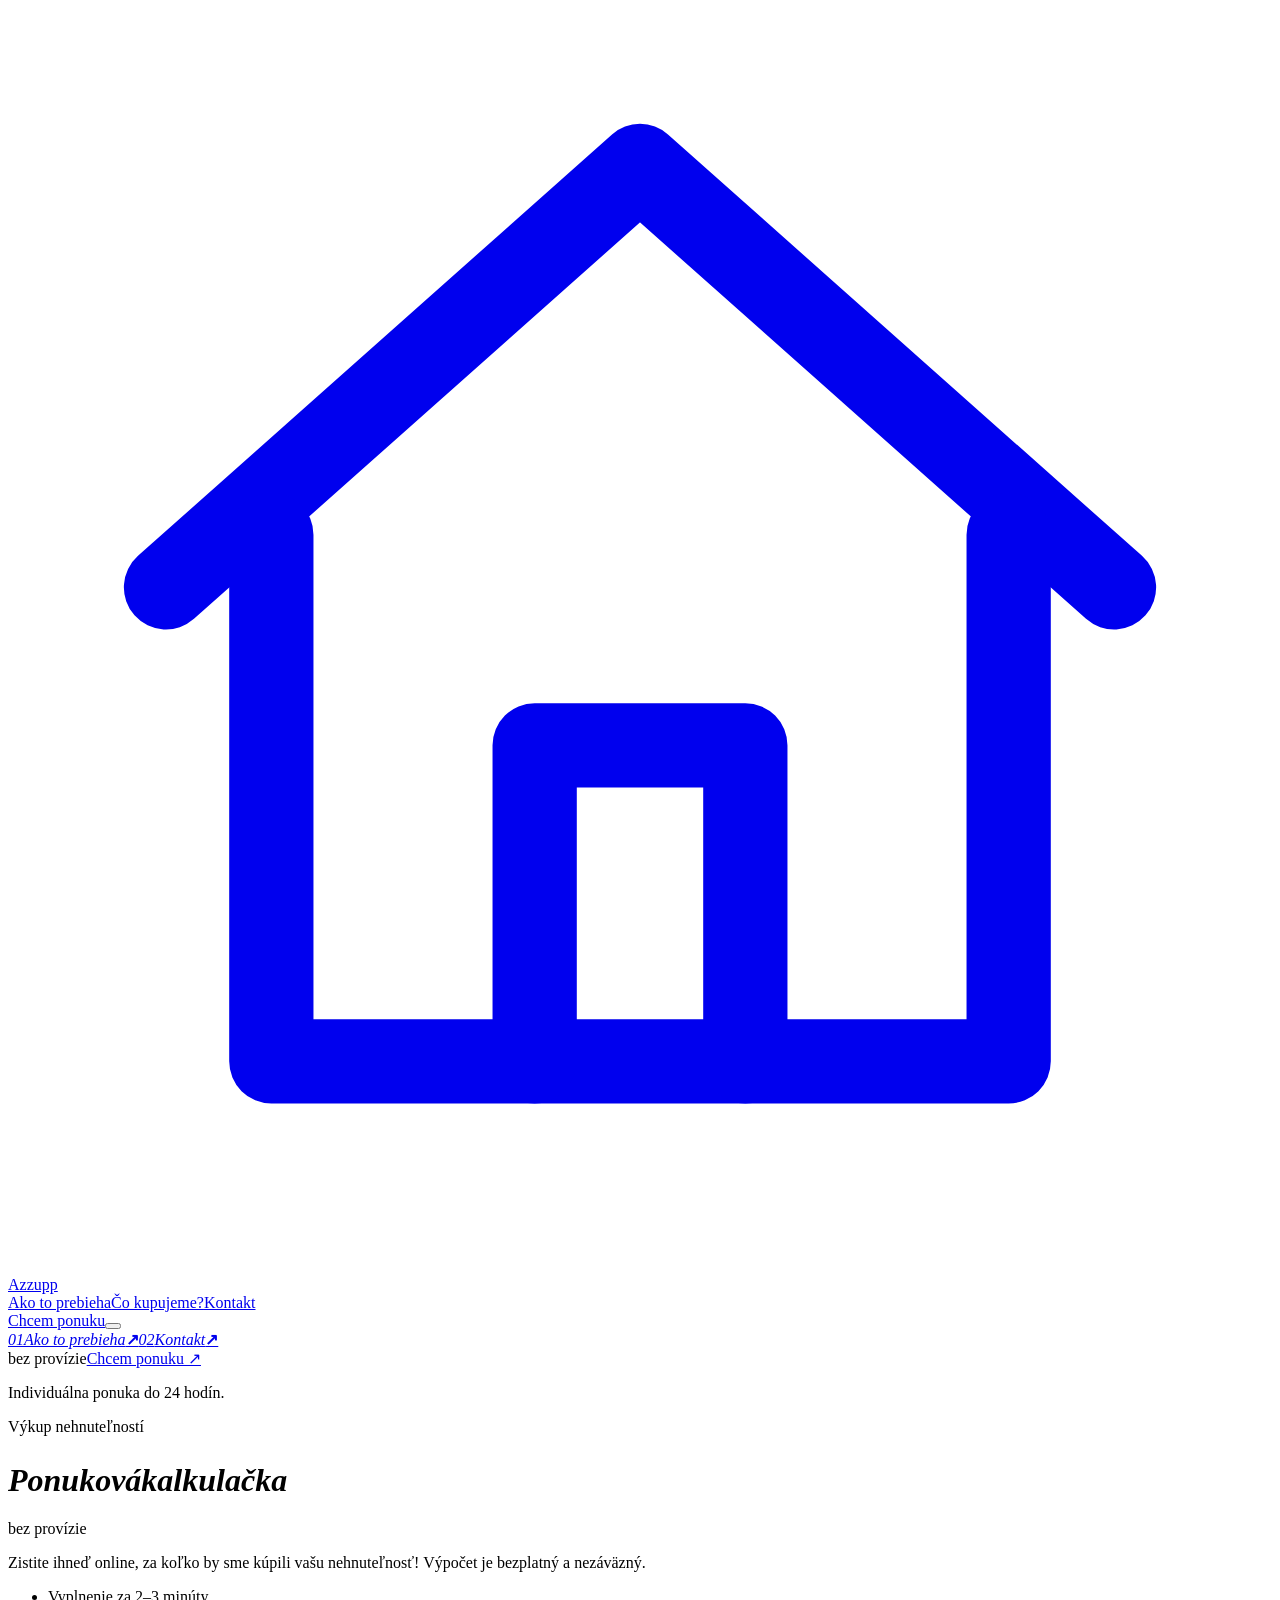
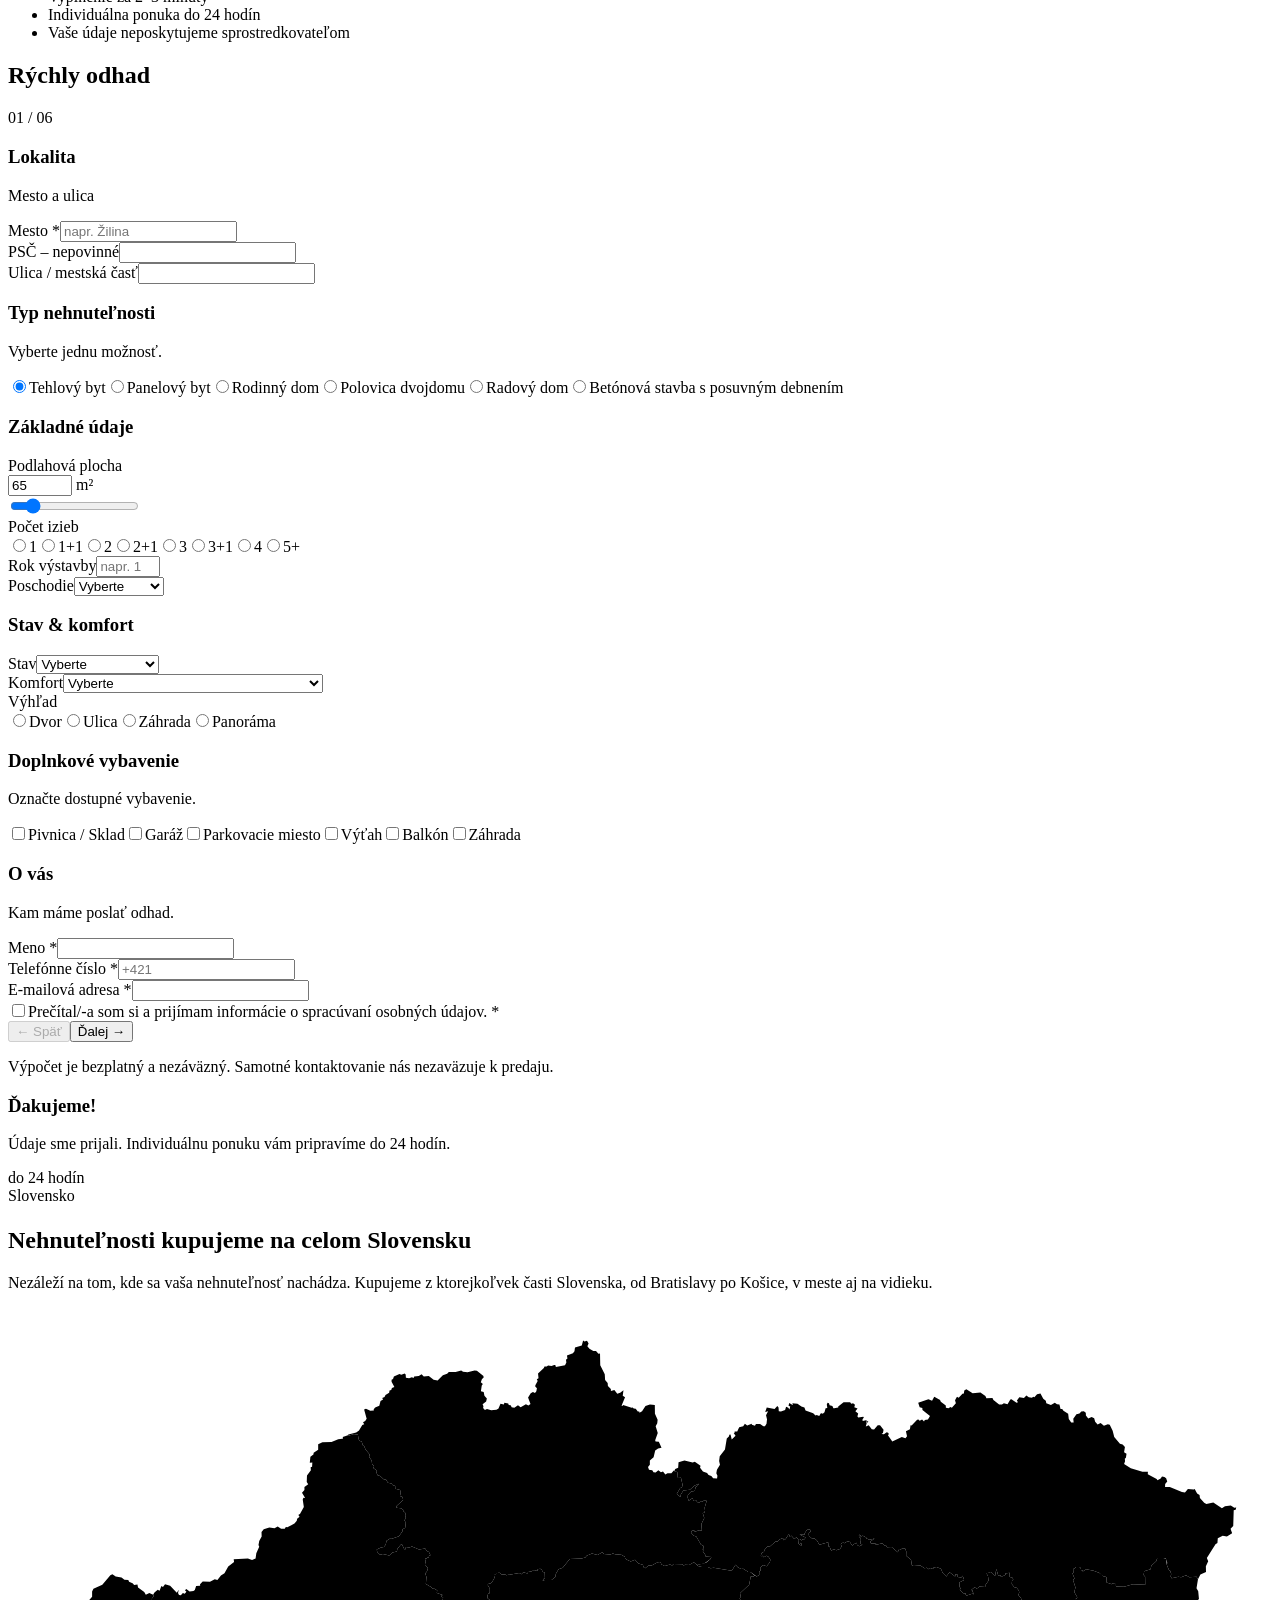
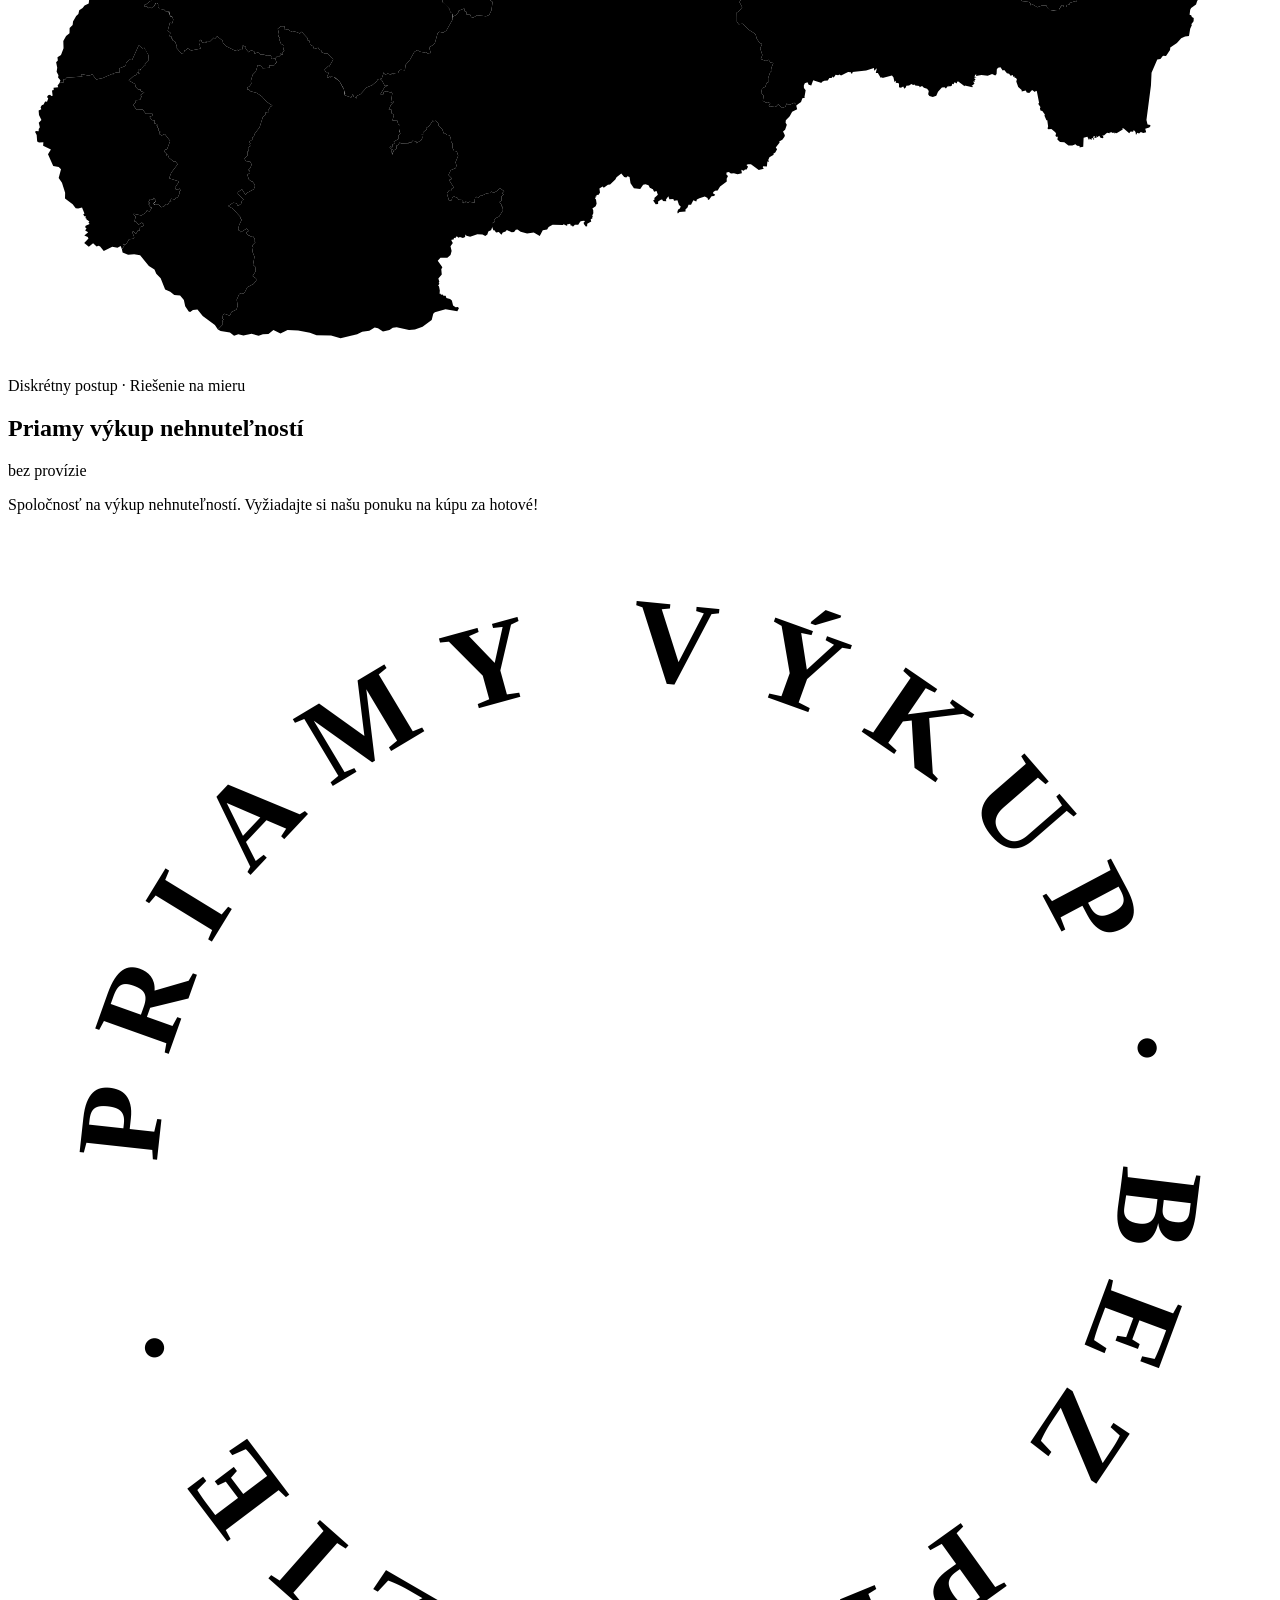
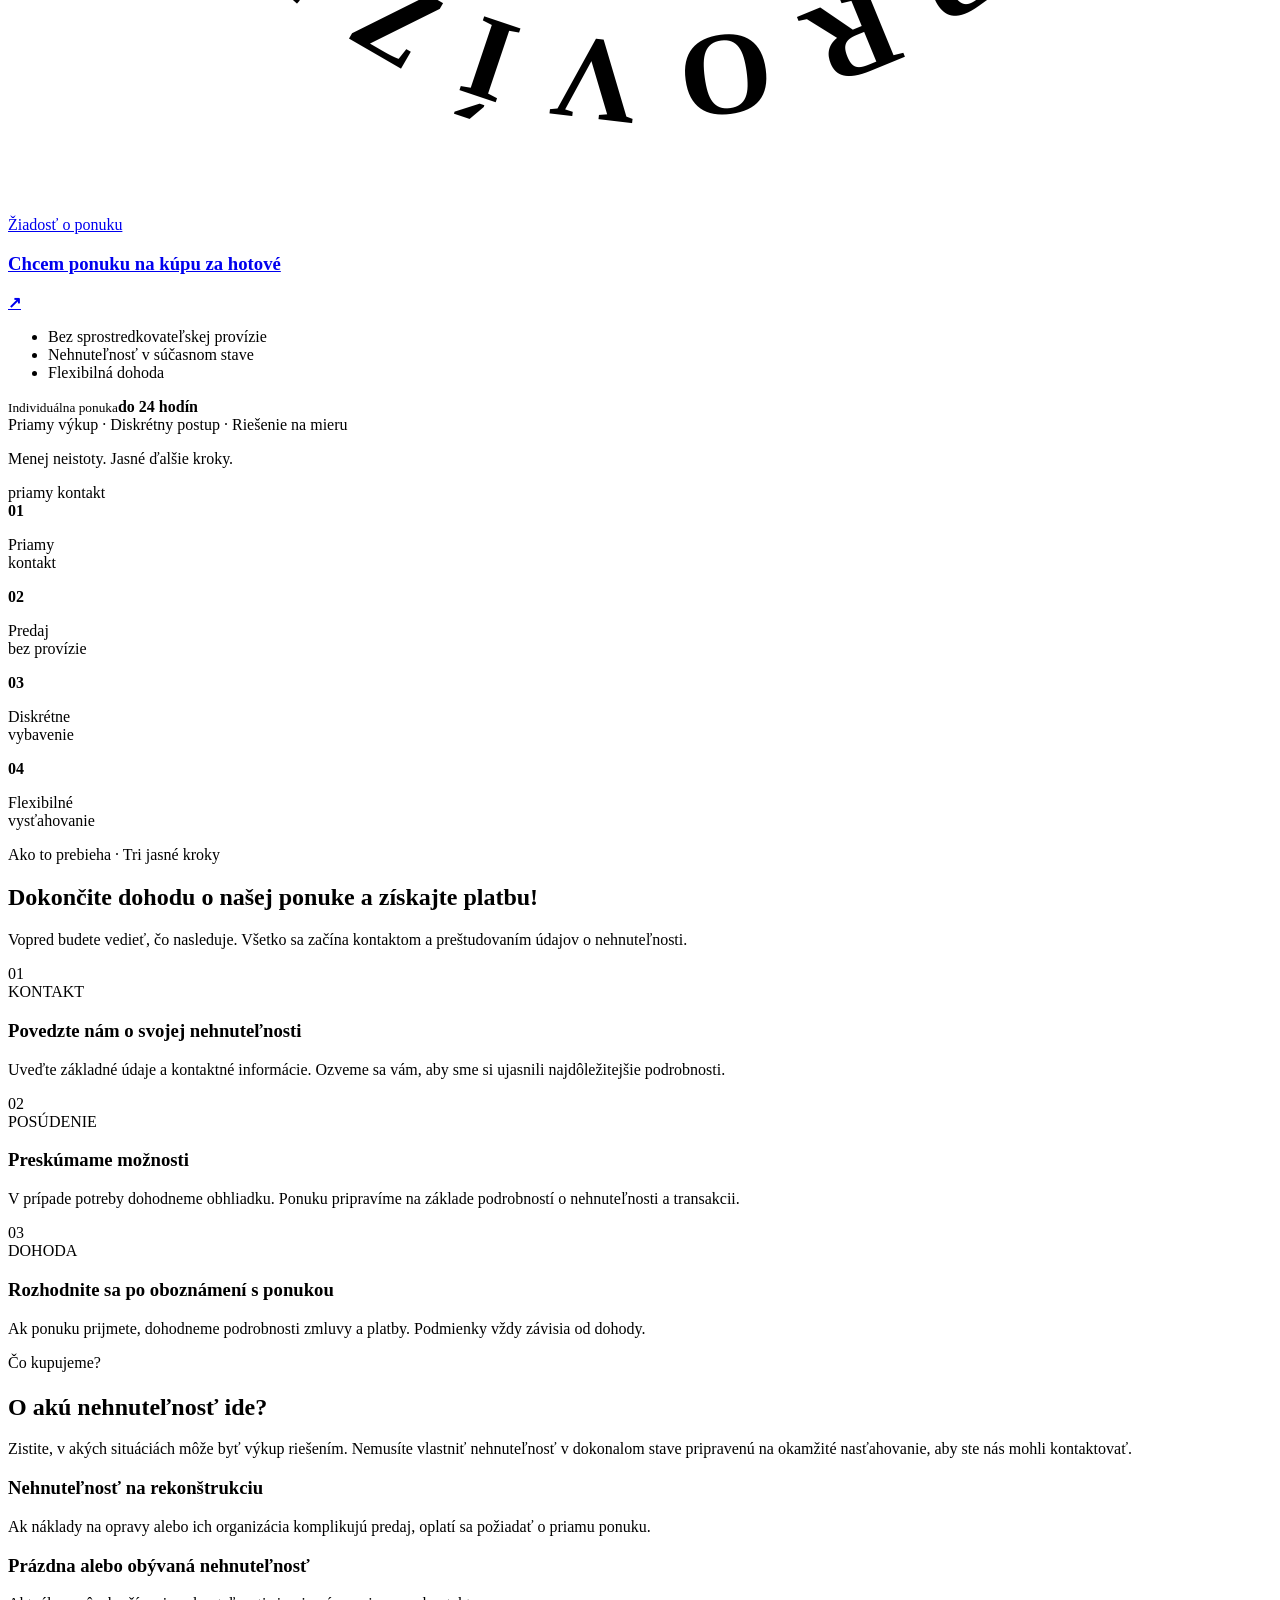
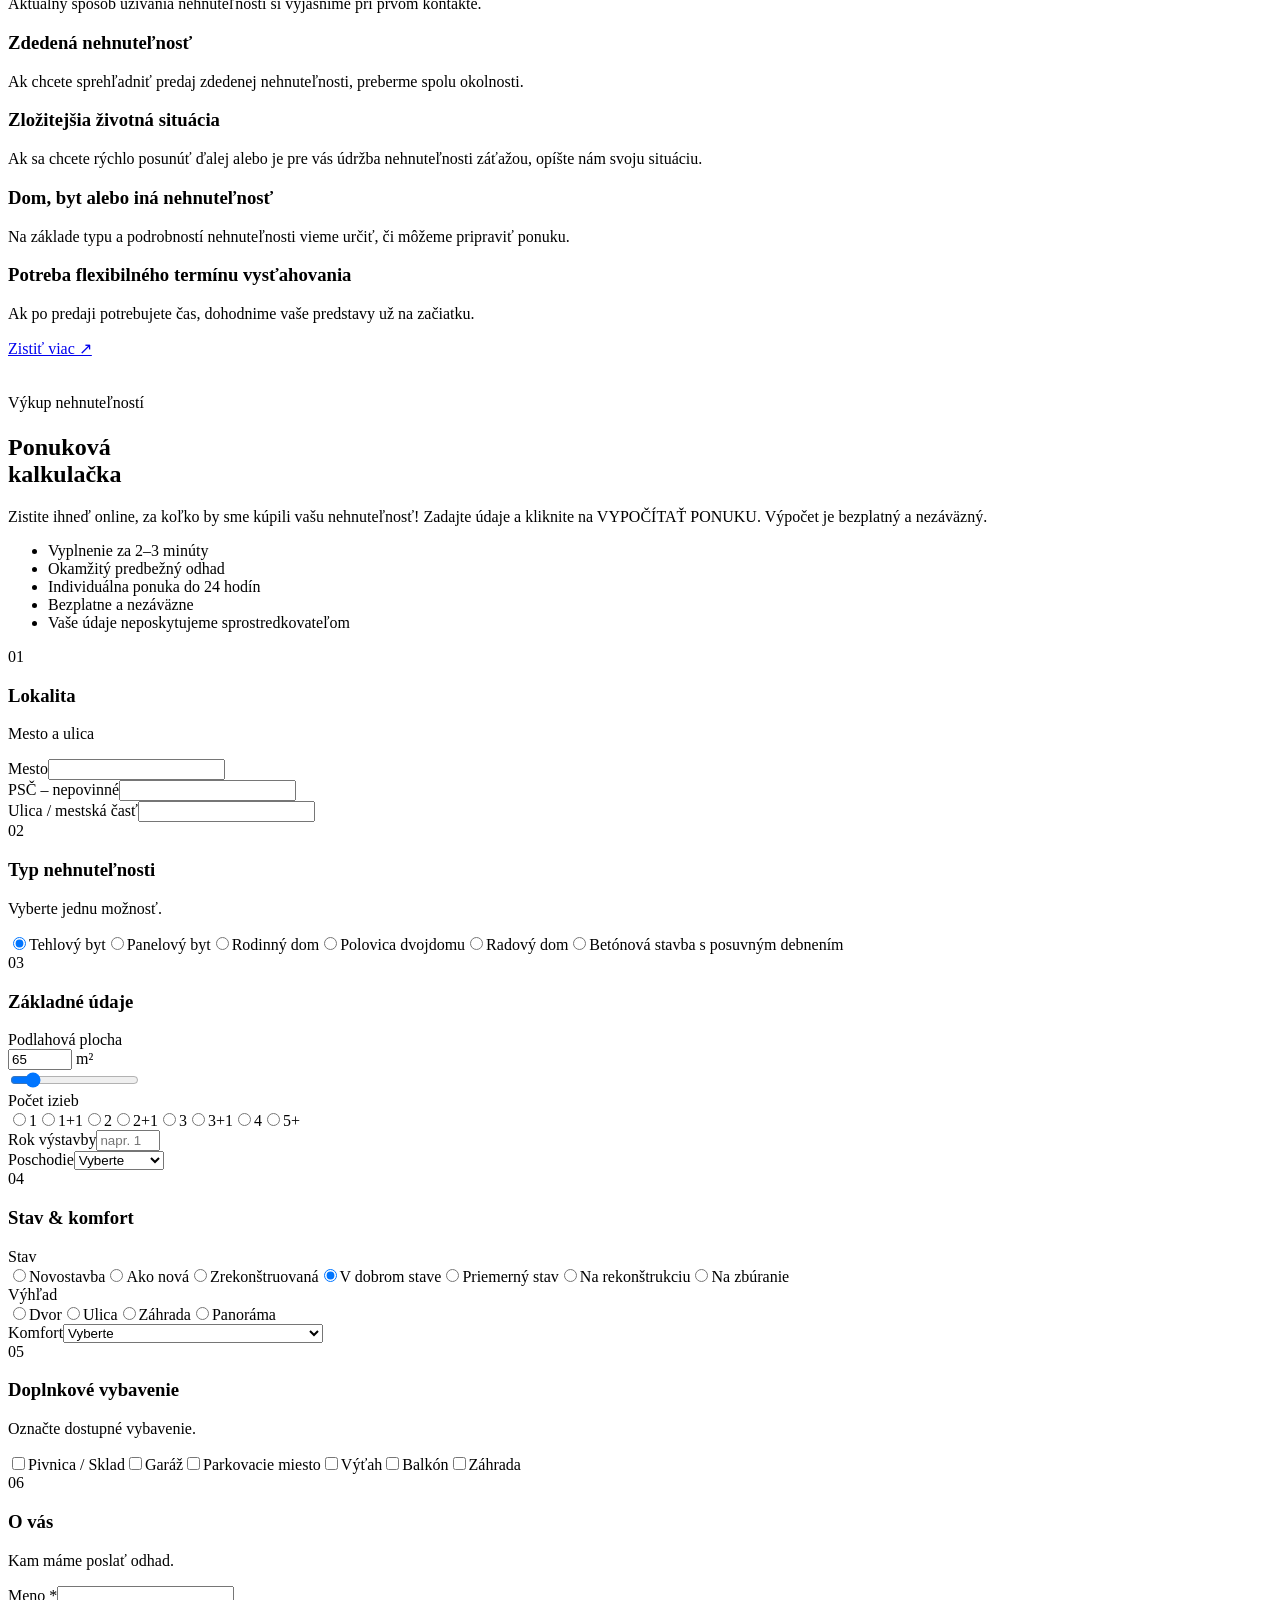
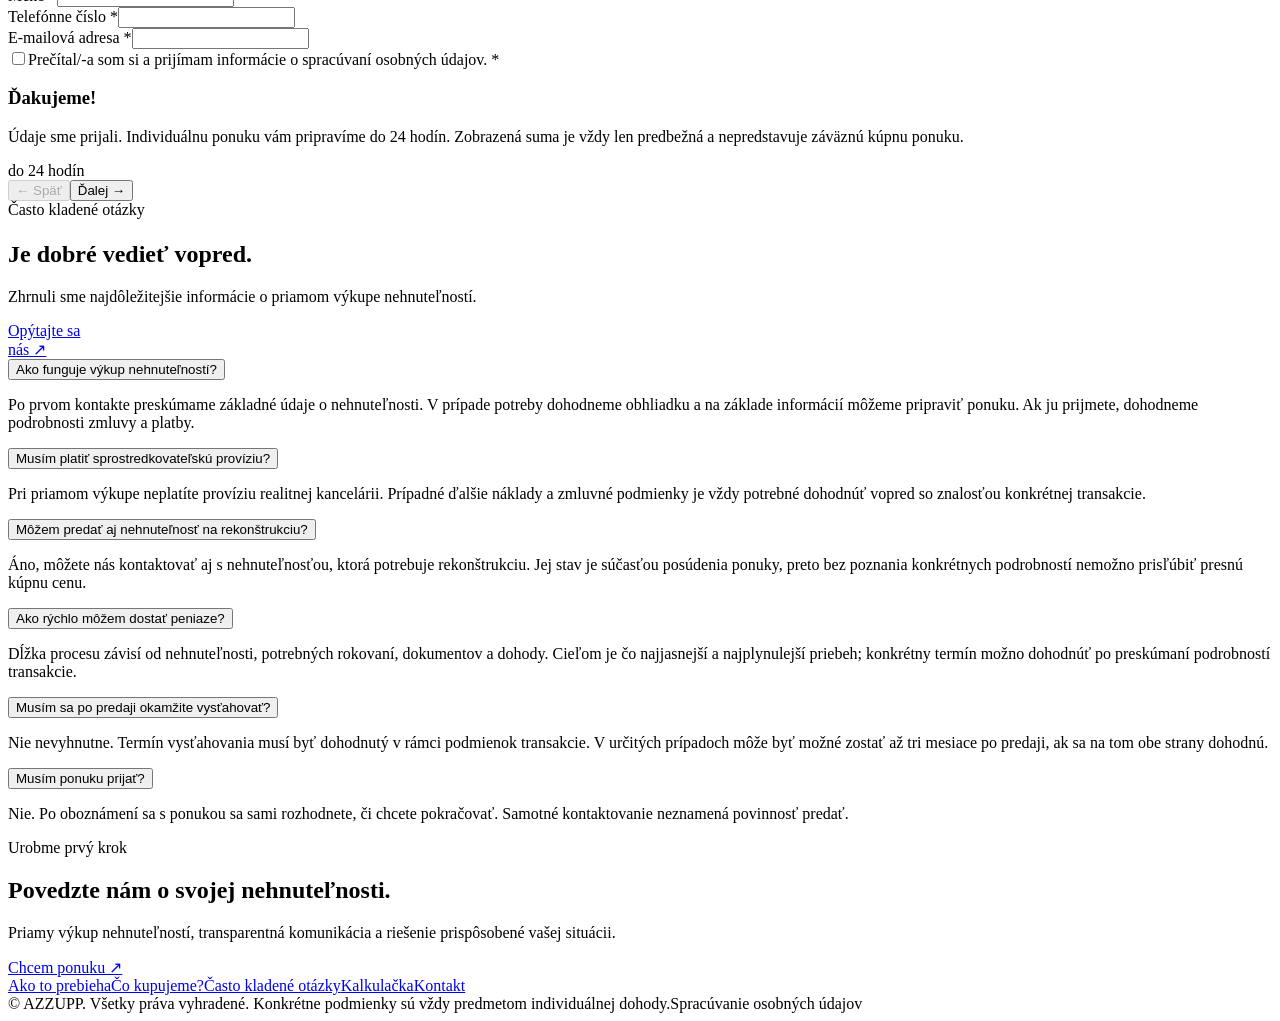
==== index.html @ 50ea9273 "Telefonos hero: középre, felirat-átfedés javítva, kompakt kártya - hero fejléc középre (≤700 px), a " ====
<!DOCTYPE html><html lang="sk" class="bBieUa_variable _841rNW_variable -X69va_variable"><head><meta charSet="utf-8"/><meta name="viewport" content="width=device-width, initial-scale=1"/><link rel="preload" href="/azzupp-demo/_next/static/media/125b6750c58ce347-s.p.1icgra-w5i50b.woff2" as="font" crossorigin="" type="font/woff2"/><link rel="preload" href="/azzupp-demo/_next/static/media/2810fda8f234eb20-s.p.2c0pkezzij_il.woff2" as="font" crossorigin="" type="font/woff2"/><link rel="preload" href="/azzupp-demo/_next/static/media/61d7001d1e85eae4-s.p.082vh6smfhzu4.woff2" as="font" crossorigin="" type="font/woff2"/><link rel="preload" href="/azzupp-demo/_next/static/media/82450a180bcad83c-s.p.0p-wng2nn8o-p.woff2" as="font" crossorigin="" type="font/woff2"/><link rel="preload" href="/azzupp-demo/_next/static/media/d902bc2bfdd0a4cb-s.p.1g73gv09-xcb6.woff2" as="font" crossorigin="" type="font/woff2"/><link rel="preload" href="/azzupp-demo/_next/static/media/e63b65bb308a9351-s.p.3j3877k49yy0l.woff2" as="font" crossorigin="" type="font/woff2"/><link rel="preload" href="/azzupp-demo/_next/static/media/f7095de3000afb68-s.p.2ytmazkdrg7t9.woff2" as="font" crossorigin="" type="font/woff2"/><link rel="preload" href="/azzupp-demo/_next/static/media/fbb7028efdf70529-s.p.1_0gbi-gsbqmd.woff2" as="font" crossorigin="" type="font/woff2"/><link rel="preload" as="image" href="/azzupp-demo/img/sk/house-roses.webp"/><link rel="preload" as="image" href="/azzupp-demo/img/sk/living-room.webp"/><link rel="preload" as="image" href="/azzupp-demo/img/sk/house-rustic.webp"/><link rel="preload" as="image" href="/azzupp-demo/img/sk/block-courtyard.webp"/><link rel="stylesheet" href="/azzupp-demo/_next/static/chunks/0xmw1njtonuq2.css" data-precedence="next"/><link rel="stylesheet" href="/azzupp-demo/_next/static/chunks/2pe_acfafmjgf.css" data-precedence="next"/><link rel="preload" as="script" fetchPriority="low" href="/azzupp-demo/_next/static/chunks/3v_59l1qr_8dp.js"/><script src="/azzupp-demo/_next/static/chunks/2aejqph6ij-zr.js" async=""></script><script src="/azzupp-demo/_next/static/chunks/39_j1bdzreq0m.js" async=""></script><script src="/azzupp-demo/_next/static/chunks/turbopack-0yps8rv6ca4m3.js" async=""></script><script src="/azzupp-demo/_next/static/chunks/3x-7dvb7j39ci.js" async=""></script><script src="/azzupp-demo/_next/static/chunks/2n_smklw96rp5.js" async=""></script><script src="/azzupp-demo/_next/static/chunks/155t2iar7a1bm.js" async=""></script><meta name="theme-color" content="#17233b"/><title>Výkup nehnuteľností – Priamo a bez provízie | AZZUPP</title><meta name="description" content="Predajte byt alebo dom priamo spoločnosti AZZUPP, bez sprostredkovateľskej provízie. Požiadajte o nezáväznú ponuku na odkúpenie vašej nehnuteľnosti."/><meta name="robots" content="noindex, nofollow"/><link rel="icon" href="/azzupp-demo/favicon.ico?favicon.117ezoe8m31dk.ico" sizes="48x48" type="image/x-icon"/><meta name="next-size-adjust" content=""/><script src="/azzupp-demo/_next/static/chunks/0cz1d0mv5g_q7.js" noModule=""></script></head><body class="lock"><div hidden=""><!--$--><!--/$--></div><nav class="dock" id="dock" aria-label="Hlavná navigácia"><a class="lg" href="/azzupp-demo/"><svg viewBox="0 0 24 24" fill="none" stroke="currentColor" stroke-width="1.6" stroke-linecap="round" stroke-linejoin="round"><path d="M3 11l9-8 9 8"></path><path d="M5 10v10h14V10"></path><path d="M10 20v-6h4v6"></path></svg>Azzupp</a><div class="links" id="links"><i class="ind" id="ind"></i><a href="/azzupp-demo/ako-to-prebieha/">Ako to prebieha</a><a href="/azzupp-demo/co-kupujeme/">Čo kupujeme?</a><a href="/azzupp-demo/kontakt/">Kontakt</a></div><a class="dcta" href="/azzupp-demo/ponuka/">Chcem ponuku</a><button type="button" class="dburger" aria-label="Otvoriť menu" aria-expanded="false" aria-controls="mnav"><span></span><span></span></button></nav><div class="mnav" id="mnav" inert="" aria-label="Menu"><div class="mbg"></div><div class="mglow"></div><div class="mlist"><a class="ml" style="--i:0" href="/azzupp-demo/ako-to-prebieha/"><em>0<!-- -->1</em><span><i>Ako to prebieha</i></span><b aria-hidden="true">↗</b></a><a class="ml" style="--i:1" href="/azzupp-demo/kontakt/"><em>0<!-- -->2</em><span><i>Kontakt</i></span><b aria-hidden="true">↗</b></a></div><div class="mfoot"><span class="mscr">bez provízie</span><a class="mcta" href="/azzupp-demo/ponuka/">Chcem ponuku ↗</a><p>Individuálna ponuka do 24 hodín.</p></div></div><main class="pg"><div class="pagebody pg-home"><div class="pre" id="pre"></div><header class="h7" id="top"><div class="h7-bg"></div><div class="h7-l"><div class="lbl eyebrow rv" style="margin-bottom:26px">Výkup nehnuteľností</div><h1 class="disp"><span class="mask"><i>Ponuková</i></span><span class="mask"><i>kalkulačka</i></span></h1><span class="h7-acc scr">bez provízie</span><p class="h7-sub rv" style="--d:.4s">Zistite ihneď online, za koľko by sme kúpili vašu nehnuteľnosť! Výpočet je bezplatný a nezáväzný.</p><ul class="chk rv" style="--d:.5s"><li>Vyplnenie za 2–3 minúty</li><li>Individuálna ponuka do 24 hodín</li><li>Vaše údaje neposkytujeme sprostredkovateľom</li></ul></div><form class="h7-card rv" id="h7card" style="--d:.3s" noValidate=""><div class="h7-fl"><div class="h7-top"><h2>Rýchly odhad</h2><span class="h7-cnt" id="h7cnt">01 / 06</span></div><div class="h7-prog" id="h7prog"><i></i><i></i><i></i><i></i><i></i><i></i></div><div class="h7-vp" id="h7vp"><div class="h7-tr" id="h7tr"><div class="h7-sl"><h3 class="h7-st">Lokalita</h3><p class="h7-sh">Mesto a ulica</p><div class="h7-g2"><div class="h7-f"><label for="h7m">Mesto *</label><input class="h7-in" id="h7m" required="" placeholder="napr. Žilina" autoComplete="address-level2"/></div><div class="h7-f"><label for="h7z">PSČ – nepovinné</label><input class="h7-in" id="h7z" autoComplete="postal-code"/></div></div><div class="h7-f"><label for="h7u">Ulica / mestská časť</label><input class="h7-in" id="h7u" autoComplete="street-address"/></div></div><div class="h7-sl"><h3 class="h7-st">Typ nehnuteľnosti</h3><p class="h7-sh">Vyberte jednu možnosť.</p><div class="h7-chips h7-cards"><label><input type="radio" name="h7t" checked=""/><span>Tehlový byt</span></label><label><input type="radio" name="h7t"/><span>Panelový byt</span></label><label><input type="radio" name="h7t"/><span>Rodinný dom</span></label><label><input type="radio" name="h7t"/><span>Polovica dvojdomu</span></label><label><input type="radio" name="h7t"/><span>Radový dom</span></label><label><input type="radio" name="h7t"/><span>Betónová stavba s posuvným debnením</span></label></div></div><div class="h7-sl"><h3 class="h7-st">Základné údaje</h3><div class="h7-f"><span class="t">Podlahová plocha</span><div class="h7-val"><input class="areain" id="h7av" type="number" inputMode="numeric" min="1" max="2000" aria-label="Podlahová plocha v m²" value="65"/> m²</div><input type="range" class="h7-rng" id="h7a" min="15" max="400" style="--p:13%" value="65"/></div><div class="h7-f"><span class="t">Počet izieb</span><div class="h7-chips"><label><input type="radio" name="h7iz"/><span>1</span></label><label><input type="radio" name="h7iz"/><span>1+1</span></label><label><input type="radio" name="h7iz"/><span>2</span></label><label><input type="radio" name="h7iz"/><span>2+1</span></label><label><input type="radio" name="h7iz"/><span>3</span></label><label><input type="radio" name="h7iz"/><span>3+1</span></label><label><input type="radio" name="h7iz"/><span>4</span></label><label><input type="radio" name="h7iz"/><span>5+</span></label></div></div><div class="h7-g2"><div class="h7-f"><label for="h7r">Rok výstavby</label><input class="h7-in" id="h7r" type="number" min="1800" max="2030" placeholder="napr. 1985"/></div><div class="h7-f"><label for="h7p">Poschodie</label><select class="h7-in" id="h7p"><option>Vyberte</option><option>Prízemie</option><option>1</option><option>2</option><option>3</option><option>4</option><option>5</option><option>6</option><option>7</option><option>8</option><option>9</option><option>10</option><option>viac ako 10</option></select></div></div></div><div class="h7-sl"><h3 class="h7-st">Stav &amp; komfort</h3><div class="h7-g2"><div class="h7-f"><label for="h7s">Stav</label><select class="h7-in" id="h7s"><option>Vyberte</option><option>Novostavba</option><option>Ako nová</option><option>Zrekonštruovaná</option><option>V dobrom stave</option><option>Priemerný stav</option><option>Na rekonštrukciu</option><option>Na zbúranie</option></select></div><div class="h7-f"><label for="h7k">Komfort</label><select class="h7-in" id="h7k"><option>Vyberte</option><option>Luxus</option><option>Plné vybavenie s dvoma kúpeľňami</option><option>Plné vybavenie s ústredným kúrením</option><option>Plné vybavenie s individuálnym kúrením</option><option>Čiastočné vybavenie</option><option>Bez základného vybavenia</option></select></div></div><div class="h7-f"><span class="t">Výhľad</span><div class="h7-chips"><label><input type="radio" name="h7v"/><span>Dvor</span></label><label><input type="radio" name="h7v"/><span>Ulica</span></label><label><input type="radio" name="h7v"/><span>Záhrada</span></label><label><input type="radio" name="h7v"/><span>Panoráma</span></label></div></div></div><div class="h7-sl"><h3 class="h7-st">Doplnkové vybavenie</h3><p class="h7-sh">Označte dostupné vybavenie.</p><div class="h7-chips"><label><input type="checkbox" name="h7x"/><span>Pivnica / Sklad</span></label><label><input type="checkbox" name="h7x"/><span>Garáž</span></label><label><input type="checkbox" name="h7x"/><span>Parkovacie miesto</span></label><label><input type="checkbox" name="h7x"/><span>Výťah</span></label><label><input type="checkbox" name="h7x"/><span>Balkón</span></label><label><input type="checkbox" name="h7x"/><span>Záhrada</span></label></div></div><div class="h7-sl"><h3 class="h7-st">O vás</h3><p class="h7-sh">Kam máme poslať odhad.</p><div class="h7-g2"><div class="h7-f"><label for="h7n">Meno *</label><input class="h7-in" id="h7n" required="" autoComplete="name"/></div><div class="h7-f"><label for="h7ph">Telefónne číslo *</label><input class="h7-in" id="h7ph" type="tel" required="" placeholder="+421" autoComplete="tel"/></div></div><div class="h7-f"><label for="h7e">E-mailová adresa *</label><input class="h7-in" id="h7e" type="email" required="" autoComplete="email"/></div><label class="h7-ck"><input type="checkbox" id="h7c" required=""/><span>Prečítal/-a som si a prijímam informácie o spracúvaní osobných údajov. *</span></label></div></div></div><div class="h7-nv"><button type="button" class="h7-prev" id="h7prev" disabled="">← Späť</button><button type="button" class="h7-next" id="h7next">Ďalej →</button></div><p class="h7-fine">Výpočet je bezplatný a nezáväzný. Samotné kontaktovanie nás nezaväzuje k predaju.</p></div><div class="h7-ok"><h3>Ďakujeme!</h3><p>Údaje sme prijali. Individuálnu ponuku vám pripravíme do 24 hodín.</p><span class="scr">do 24 hodín</span></div></form></header><section class="map pad" id="mapa"><div class="mcols"><div class="mhead"><div class="lbl eyebrow rv">Slovensko</div><h2 class="disp rv" style="margin-top:22px;--d:.08s">Nehnuteľnosti kupujeme na celom Slovensku</h2><p class="mlead rv" style="--d:.14s">Nezáleží na tom, kde sa vaša nehnuteľnosť nachádza. Kupujeme z ktorejkoľvek časti Slovenska, od Bratislavy po Košice, v meste aj na vidieku.</p></div><div class="mwrap" id="mwrap"><div class="mtilt" id="mtilt"><svg class="mapsvg" id="msvg" viewBox="-20 -20 1040 547" role="img" aria-label="Mapa Slovenska s krajmi"><defs><filter id="glow" x="-10%" y="-10%" width="120%" height="120%"><feGaussianBlur stdDeviation="9"></feGaussianBlur></filter></defs><g class="glowg" filter="url(#glow)"></g><g class="rgs"><path class="rg" id="rg-ba" data-id="ba" data-name="Bratislavský kraj" data-city="Bratislava" pathLength="1" d="M22.4 288.5L20.8 290.7L21.3 292.1L17.5 292.5L17.6 294.3L16.2 294.7L16.7 299L15.7 299.2L14.6 298.2L13 298.7L12.1 300L13.1 301.4L12.1 304L10.5 303.7L9.3 306.3L7.8 306.8L6.8 308.4L7.4 310.1L5.2 311.1L5.5 314.9L7.5 318.9L5.3 321.3L6.2 324.9L5.3 326.4L5.2 328.3L2.9 328.1L2.3 328.8L3.6 331.3L4 336.6L5.5 337.5L9.1 337.3L8.9 340.1L15.3 343.2L12.9 347.1L17.2 356.9L21.7 357.7L23.6 359.5L21.7 366.8L24.4 370.7L27 378.9L26.9 383.5L33.2 388.3L35.7 391.6L37.7 391.9L40.9 390.9L42.9 396L41.9 396.7L42.9 398.1L44.3 398.4L43.6 399.6L44.7 400.2L44.4 400.7L47 402.4L46.2 403.2L47.1 404.5L43.9 406L43.4 407.3L44.6 408L43.5 410L46 411.3L42.8 414L45.6 415.3L46.2 416.5L42.7 420.2L46.5 423.3L50 420.3L52.9 423L54.5 422.4L55.8 423.1L58.8 426.7L65.8 423.2L70.1 424.2L72.7 422.6L73.7 425.3L75.7 422.5L74.7 420.9L76.1 421.6L77.5 420.9L79.6 417.2L83 416.7L83.9 415.4L82.2 411.1L83.2 410.5L85.2 412.8L86.9 409.9L88.2 410.3L88.6 407.2L91.3 406.2L92 404.3L91.1 404.5L90.2 403.3L87.3 405.2L85.4 402.7L84 402.5L85.1 398.3L83.5 397.1L83.5 396.2L89.7 397.5L93.3 395.2L94.3 393.5L96.4 394.3L98.4 391.1L96.8 390.6L96.4 388.9L95.5 388.2L96.8 387.2L95.5 386.5L96.8 384.9L96.6 384L99.4 384.5L99.9 382.9L101.8 385.5L99.7 388.1L101.3 388.8L103.3 388.4L104.4 389.1L106.2 390.8L108.2 390.2L110.2 388.1L111.6 388.6L113 386L113.9 386.4L114.3 385.6L113.7 385.2L114.2 383.7L117.3 384.4L118.5 382.3L119.7 382.7L121 379.7L120.9 377.6L122.3 377.1L121 375.4L119.7 376.4L118 376L117.4 374.8L120.8 369.5L112.6 367L114.3 362.4L119.6 355.5L117.4 352.8L116.5 353.3L112.4 350L111.4 347.4L110.3 348.5L110.4 346.8L108.5 345L109.7 342.9L110.7 343.5L113.4 336.3L109 330.6L106.4 331.7L104.5 330.5L104.4 329.5L105.4 328.9L103.6 327.4L104.2 326.1L103.2 325.5L102.7 323.4L101.8 323.8L103 322.6L101.1 321.8L100.2 322.3L100.8 319.4L98.2 318.9L96.5 316.3L98.8 315.5L98.8 313.9L93.4 313.9L90.8 310.4L85.7 310.5L83.1 306.7L85 304.3L85.2 302.7L88.9 302.4L88.7 301.2L90 299.8L89.1 298.4L92.2 296.1L89.8 295.5L88.7 294.6L89.4 294.1L88.8 293.7L87.3 294L85.1 291.9L84.5 289.4L82.8 288.3L79.3 286.4L77.9 287.7L83.4 282.7L85.9 281.7L86.2 280L88.5 281.1L87.1 279.7L87 277.4L87.8 278.1L89.8 277.1L92.3 273.7L93.1 273.9L92.5 273L95.8 269.7L95.5 265.6L92.9 260.5L91.6 259.3L90.7 260.1L89.3 258.7L88.8 259.1L89.4 258.4L87.5 257.6L82.1 269.7L79.7 269.5L77.2 271.8L76.9 274.4L71.5 276.7L71.7 280.2L69.1 279.9L66.7 280.8L66.5 281.5L65.9 280.9L58.1 284.4L52.6 285.6L49.3 281.4L46.7 282.5L40.1 281.1L41.2 283.3L28.1 284.3L27.3 285.4L25.3 285.5L26 288L22.4 288.5Z"></path><path class="rg" id="rg-tt" data-id="tt" data-name="Trnavský kraj" data-city="Trnava" pathLength="1" d="M73.7 425.3L74.3 428L78.8 429.9L83.8 429.5L88.7 430.2L95.9 439.2L100.5 442L102 445.4L105.6 449.1L109.3 458.4L113.5 460.3L116.8 463L121.6 463.3L124.7 467L125.8 472.3L128.7 476.6L129.9 477L132.2 475.3L135.9 475L140.2 480.2L150.2 487.7L152.7 491.4L156.9 487L156 484.8L157.1 484.6L156.4 483.8L157.7 482.9L156.3 482.3L156.9 479.4L158.2 478.4L162.5 480.1L163.9 477L168 474.9L169 471.9L168.2 466.8L170.3 462.2L172.6 461.4L173.3 462L174.6 461.1L176.9 456.7L181.9 453.9L184.3 451.1L184.1 449.5L181.3 447.3L183.8 443.4L183.4 439.8L181.6 438L182.8 431.6L181 427L181.7 423.6L180.8 422.5L183.5 419.5L182.4 417.9L182.9 416.5L181.3 414.5L179.7 414.9L178.5 413.7L178.3 414.2L175.6 411.9L177.9 410.3L176.5 408.3L171.5 411.3L171.7 410.5L169.9 410L169.4 408.5L170.2 405.3L172.4 400.8L171.4 400.5L171.2 398.7L165.1 392L161.2 389.7L165.2 387.1L168.1 387.4L169 389.6L170.1 389.1L171.8 387.8L172.6 385L174 384.7L169.1 379.9L169.1 378.4L172.5 375.9L175.5 380.7L176.5 379L182.2 375.9L183.1 373.9L183.1 372.3L180.9 369.3L180.4 369.6L178.2 368L176.9 364.1L179.2 362.4L178.8 360.8L177.7 360.2L179.3 358.5L180.5 355.6L179.3 353.4L175.5 352.8L174.6 350.7L177.1 348.3L177 344.9L177.8 344.6L177.5 341.7L179.4 340.4L178.8 339L179.5 338.6L178.5 336.9L181.1 335L180.9 333.5L182.2 332.7L183 330.4L187 324.9L189.7 316.5L191.7 314.9L191.8 312.9L194 313.2L194 311.1L196 307.8L197.1 308.2L197.4 307L192.8 304L188.9 299.6L184.8 296.8L179.5 295.4L178.1 293.9L177 294.1L176.8 292.2L178.6 291.4L180.2 289.2L179.8 287L181.3 281.7L183.9 279.1L185.5 273.7L188.5 274.6L189.5 276.4L195.3 276.1L194.8 274.1L199 274L200.9 271.3L199.8 268.4L197.2 268.7L196.3 267.3L196.7 266.3L196 265.9L193.1 266.2L190.2 265L187.6 265L185.7 263.3L182.8 264.5L182.6 262.7L180.2 261.5L178 263.2L175.6 260.4L175.8 258.4L172.5 258.2L173.1 259.5L172.5 261.4L170.5 261.2L169.7 262L168.6 261.1L166.9 262.1L159.2 258.2L156.9 255.6L156.6 253.8L152.1 250.1L150.5 251.9L149.3 251.4L146.4 254.2L142.7 254L143.6 255.3L140.9 254.9L140.4 255.6L138.3 253.8L138.9 254.2L139.4 253.4L138.7 252.9L137.3 253.9L137.1 255.7L138.1 258.2L137.8 259L138.9 260.1L130.7 261.8L127.8 260L126.4 261.6L125.3 261.4L124.7 263.9L123.2 264L123 264.7L118.2 259.1L118.7 257.7L117.5 254.6L115.2 253.2L115.5 252.2L114.8 252.3L114.3 250.1L112.9 250L113.6 247.2L111.4 245.6L113.2 239L115.1 239.3L116 236.6L115.3 234.3L113.5 233.6L112.2 230.5L112.6 229.7L109.7 229.5L107.9 227.7L107.2 228.2L103.8 226.7L104.3 225.3L103.8 223.6L101.9 222.6L100.2 225.4L97.7 227L96.3 226.1L95.5 227L94.1 225.4L92.6 226.1L91.9 225.3L92.4 224.1L93.2 224.2L97.1 221L98.4 221.1L98.4 219.1L99.9 217.1L99.4 216L96.3 214.4L93.4 215.9L92.1 213.7L87 210L86.5 207.6L83.8 208L82.5 206.5L79.6 205.3L79 203.7L75.8 203.6L73.4 201.8L68.6 201L65.9 199L64.2 199.9L57.6 207.7L50.3 211.1L49.2 213.2L49.2 217.6L46.7 220.5L46.4 223.1L43 224.8L41.4 226.9L38.6 228.7L37.9 231.8L36.1 233.4L33.5 238L33.2 240.8L30.7 243.3L30.6 247.7L27.8 249.9L25.5 253.9L25.7 259.9L23.6 265.5L20.7 267.4L21 270.1L19.6 271.4L20.5 276.1L20 279.3L21.5 282.1L21.2 284.1L23.1 286.2L22.4 288.5L26 288L25.3 285.5L27.3 285.4L28.1 284.3L41.2 283.3L40.1 281.1L46.7 282.5L49.3 281.4L52.6 285.6L58.1 284.4L65.9 280.9L66.5 281.5L66.7 280.8L69.1 279.9L71.7 280.2L71.5 276.7L76.9 274.4L77.2 271.8L79.7 269.5L82.1 269.7L87.5 257.6L89.4 258.4L88.8 259.1L89.3 258.7L90.7 260.1L92 259.6L95.5 265.6L95.8 269.7L92.5 273L93.1 273.9L92.3 273.7L88.7 278L87 277.4L87.1 279.7L88.5 281.1L86.2 280L85.9 281.7L83.4 282.7L77.9 287.7L79.3 286.4L82.8 288.3L84.5 289.4L85.1 291.9L87.3 294L88.8 293.7L89.4 294.1L88.7 294.6L89.8 295.5L92.2 296.1L89.1 298.4L90 299.8L88.7 301.2L88.9 302.4L85.2 302.7L85 304.3L83.1 306.7L85.7 310.5L90.8 310.4L93.4 313.9L98.8 313.9L98.8 315.5L96.5 316.3L98.2 318.9L100.8 319.4L100.2 322.3L101.1 321.8L103 322.6L101.8 323.8L102.7 323.4L103.2 325.5L104.2 326.1L103.6 327.4L105.4 328.9L104.4 329.5L104.5 330.5L106.4 331.7L109 330.6L113.4 336.3L110.7 343.5L109.7 342.9L108.5 345L110.4 346.8L110.3 348.5L111.4 347.4L112.4 350L116.5 353.3L117.4 352.8L119.6 355.5L114.3 362.4L112.6 367L120.8 369.5L117.4 374.8L118 376L119.7 376.4L121 375.4L122.3 377.1L120.9 377.6L121 379.7L119.7 382.7L118.5 382.3L117.3 384.4L114.2 383.7L113.7 385.2L114.3 385.6L113.9 386.4L113 386L111.6 388.6L110.2 388.1L108.2 390.2L106.2 390.8L103.3 388.4L100.2 388.7L99.7 387.4L101.8 385.5L99.9 382.9L99.4 384.5L96.6 384L96.8 384.9L95.5 386.5L96.8 387.2L95.5 388.2L96.4 388.9L96.2 389.9L98.4 391.1L96.4 394.3L94.3 393.5L93.3 395.2L89.7 397.5L83.5 396.2L83.5 397.1L85.1 398.3L84 402.5L85.4 402.7L87.3 405.2L90.2 403.3L91.1 404.5L92 404.3L91.3 406.2L88.6 407.2L88.2 410.3L86.9 409.9L85.2 412.8L83.2 410.5L82.2 411.1L83.9 415.4L83 416.7L79.6 417.2L77.5 420.9L76.1 421.6L74.7 420.9L75.7 422.5L73.7 425.3Z"></path><path class="rg" id="rg-tn" data-id="tn" data-name="Trenčiansky kraj" data-city="Trenčín" pathLength="1" d="M199.8 268.4L201.7 266.3L202.7 267.1L204.7 265L204.1 264L206.2 265.6L206 263.2L207.5 261.7L206.9 261.6L206.2 258.6L206.6 257.5L204.6 256.3L203.2 252.8L203.9 251.6L202.4 250.3L203 248.5L202 243.9L204.6 241.9L207.2 241.8L207.9 242.2L207.1 243.8L208.3 244.9L210.7 244.1L211.5 245.4L213.6 246.3L213.9 245.8L217.3 246.5L220.1 247.9L221.6 246.4L226.5 251.8L226.1 253.2L228 253.7L228.7 257L231 258.4L231.8 260.5L235.3 259.6L236.2 261.2L237.7 261.7L237.8 263.1L240.9 264.4L242.6 264L247.6 269.2L244.3 274.9L243.8 274.4L240.4 277.7L242 280.3L244 280.2L242.5 283.5L243.3 284.4L244.4 283.2L245.2 284L245.8 283L249.3 284.2L252.7 287.1L255.8 292.5L257.4 297.1L257.1 298.6L262.3 300.5L263.8 297.5L264.3 299.8L266 300.3L266.6 301.5L266.5 299.4L270.2 297.6L275 292.3L279.5 290.3L283.3 287.4L284.2 285.6L287.5 284.9L289.2 279.8L289.7 281.1L290.7 281.5L292.5 280.7L295 281.8L295.6 280.9L297.3 280.8L297.3 281.4L298.9 280.3L301.3 280.3L300.9 279.5L303 277.6L306.5 278.1L307.2 273.6L310.6 269.7L314.3 263L316.6 261.3L319.2 262.8L322.5 263.5L324 263.1L325.2 264.3L327.1 264.7L327.6 263L326.5 259.2L330.1 257L331.3 255.5L333.5 247.7L335 246.3L338 247.2L340.7 245.4L345.9 236.1L345.3 230.9L343.9 230.2L343.1 227.5L340.3 224L337.4 221.8L338 218.3L336.1 217.2L337.6 216.1L333.5 214.8L332.8 214.2L333.2 212.4L330.9 211L329.2 211.1L328.1 209.5L323.8 207L324.3 201.4L323.3 198.4L324.8 196.7L325.5 194L323 191L323.7 188.7L323.1 186.6L323.9 185.9L324.7 186.4L324.8 185.3L326 185.7L326.5 183.9L327.6 183.5L326.3 180.8L324.7 180L323.2 177.9L318.2 178.7L312.4 176.3L310.2 177L307.4 176.7L307.1 178.6L306.1 178.5L304.2 174.6L303.1 174.7L300.3 178.3L300 180.4L296.3 181.1L293.7 183.6L288.5 182.5L286.1 183L283.8 180.8L283.4 178.8L286.9 177L289.2 176.7L290.7 174.8L291.5 171.6L295 169.2L296.4 169.6L301.7 167.7L304.7 163.5L304.5 162.3L306.8 160.9L307.3 156.5L306.1 154.6L307.4 153L306.9 151.2L307.4 150.7L306.7 148.2L305.3 147.3L305.1 146.1L303.3 144.7L299.5 144.3L299.9 142.7L305.1 138L304.6 135.6L302.5 134.7L303.1 132.1L302.6 129.8L298.9 128.8L299.2 126.7L296.4 125.6L295.5 124.3L292.6 123.7L291.1 121.3L289.1 120.9L286.2 118.3L284.1 117.7L283.2 115.5L283.5 113.7L280.5 111.7L281.2 110.2L279.6 108.4L279.2 105.5L277.1 102.4L277.6 100.6L274.2 96.4L272.9 93.4L272.1 93.4L271 89.8L269.6 89.4L268.5 87.9L267.8 83.9L265.9 84.3L264.8 83.7L259.5 85.3L259.1 84.9L255.4 86.2L255.7 87.3L254.9 87.6L251.7 87.9L246.2 90.2L238.7 90.5L235.2 92.2L235.2 96.7L231.5 99.1L231.3 100.6L228.8 102.4L228.3 107.3L230.4 107.2L230.2 110.7L229 111L229.2 113.6L226 117.9L225.8 123.2L227 125.1L223.9 127.3L223.9 129.7L221.9 132.1L224.5 136.4L223.1 136.2L222.5 137.5L223.4 143.7L220.1 149.6L219.3 149.6L219.1 150.8L219.9 151.7L217.9 153.5L217.6 155.1L215.7 157.3L212.7 158.9L213.3 159.7L212.6 158.9L209.9 160.3L208.6 160.2L207.7 161.6L204.7 161.6L201.9 159.7L199.3 161.3L195 160.7L190.4 162L188.6 164.3L188.7 168.1L186.7 171.7L186.1 175L186.7 176.5L184.3 181.8L183.7 186.1L180.8 187.4L177.4 186.1L165.7 186.7L166 189L161.2 192.7L158.1 198.3L155.2 200L152.3 203.8L150.1 203.2L146.2 205.3L140.2 205.1L138 207.2L138.1 208.5L134.8 208.8L133.7 212L132.6 212.9L129.4 213.2L126.7 211.2L125.6 212.3L126.8 213.5L125.4 215.1L123.9 214.5L122.2 216.3L120.7 216.1L119.9 214.5L120.5 211.8L118.9 214.3L113.4 208.6L109.2 207.2L107.5 209.6L106.2 208.8L104.7 212.6L103.2 211.8L100.5 214.1L99.4 216L99.9 217.1L98.4 219.1L98.4 221.1L97.1 221L93.2 224.2L92.4 224.1L91.9 225.3L92.6 226.1L94.1 225.4L95.5 227L96.3 226.1L97.7 227L100.2 225.4L101.4 223L102.9 222.8L104.3 225.3L103.8 226.7L104.8 227.5L107.2 228.2L107.9 227.7L109.7 229.5L112.6 229.7L113.2 233L115.3 234.3L116 236.6L115.1 239.3L113.2 239L111.4 245.6L113.6 247.2L112.9 250L114.3 250.1L114.8 252.3L115.5 252.2L115.2 253.2L117.5 254.6L118.7 257.7L118.2 259.1L123 264.7L123.2 264L124.7 263.9L125.3 261.4L126.4 261.6L127.8 260L130.7 261.8L138.9 260.1L137.8 259L138.1 258.2L137.1 255.7L137.3 253.9L138.7 252.9L139.4 253.4L138.9 254.2L138.3 253.8L140.4 255.6L140.9 254.9L143.6 255.3L142.7 254L146.4 254.2L149.3 251.4L150.5 251.9L152.1 250.1L156.6 253.8L156.9 255.6L159.2 258.2L166.9 262.1L168.6 261.1L169.7 262L170.5 261.2L172.5 261.4L173.1 259.5L172.5 258.2L173.4 257.8L175.8 258.4L175.6 260.4L178 263.2L180.2 261.5L182.6 262.7L182.8 264.5L185.7 263.3L187.6 265L190.2 265L193.1 266.2L196 265.9L196.7 266.3L196.3 267.3L197.2 268.7L199.8 268.4Z"></path><path class="rg" id="rg-nr" data-id="nr" data-name="Nitriansky kraj" data-city="Nitra" pathLength="1" d="M152.7 491.4L154.9 492.6L162.6 493.9L166 496.6L169.5 495.2L173.7 496.3L180.4 494.8L186.2 496.5L189.7 495.3L194.3 495.1L198.4 491.7L204.2 494.7L210 491.7L218.7 492.1L228.4 494.1L233.9 496.1L245.8 496.3L253.6 498.6L267.3 495.3L271.4 493.2L277.3 492.4L281.7 489.8L284.4 490.3L288.5 493L293.9 491.7L296.6 489.9L299.8 489.6L310 491.7L314.8 491.4L321.1 489.1L328.6 483.5L329.9 478.5L331.2 477.1L340 474.6L349.7 476.3L351 473.9L350.2 472.8L348.3 473.1L346.2 471.7L345.2 467.6L343.7 466.2L340.7 465.4L340.1 463.6L338.3 463.6L337.6 462.5L336.2 462.8L336 461.9L335.1 462L335.3 459.3L334.6 455.8L333.9 455.4L335 453.5L334.3 453.2L334.9 452L334.1 449.4L336.9 446.1L336.5 441.7L337.4 440.2L333.6 434.8L335.8 432.4L341.5 432.3L344.1 430.1L345 426.8L344.1 422.8L346 420.2L344.8 418.1L345.2 417.3L346.4 417.6L347.1 415.8L347.9 416.2L349.2 414.7L350.7 415.8L351.8 415.3L354.3 416.1L356.1 415.3L356.3 413.1L357.2 414.3L360.2 415.1L366.2 413L370.4 413.2L372.7 414.4L374.4 413.3L375.2 410.7L378.1 409.3L377.3 408.9L378.3 408.1L378.2 404L380.3 403L379.9 401.7L381.1 399.9L384.1 398.4L387.3 393.2L386.8 390.4L385.9 389.8L386.3 389.1L384.4 386.5L386.1 385.4L385.9 382L388 380.3L386.6 379.2L388.3 377.6L384.5 375L382.7 377.2L379.6 378.8L377.4 377.9L377.4 378.9L373.6 379.5L370.2 381.2L368.8 380.8L366.9 383.2L366 382.1L364.4 382.9L363.6 385L364.1 387L359.7 386.3L358.7 387L356.4 386.1L356.3 386.9L354.9 386.3L354.9 387.5L353.6 386.3L353.7 384.8L350.9 384.7L349.6 382.9L347 382L345.6 382.5L345 385L342.9 385.4L341.1 379.5L342.7 377.2L344.5 377.4L344.9 375.5L345.5 375.8L346.8 374.5L342.9 368.4L345.1 367.5L345 366.9L342.4 364.3L344.3 360.4L348.4 358.4L349 356.5L348.2 353.8L350.4 348.5L349.2 344.7L347.1 344.5L345.7 341.9L345.6 338L344.8 337.9L344.2 333.6L343.2 331.6L341.4 331.4L339.1 329.6L338.6 330L337.3 326.5L334.3 323.7L334 321.6L332.1 319.7L330 320.1L329.6 319.5L326.6 323.9L323.8 325.7L324.6 326.6L322.1 328.7L322.3 330.6L320.5 330.8L320.9 333.8L319.9 335.7L316 338.2L315.9 336.7L312.9 336L311.8 337.4L309.9 337.6L309.1 338.6L303.5 338.4L302.3 337.4L300.8 339.8L299.8 339.7L299.6 342.7L297.4 344.1L296.1 347.5L295.5 344.2L296.8 343L295.8 343.2L293.9 341.5L295 340.7L295.9 341.7L296.7 340.6L296 339.3L298 338.4L297.4 336.9L301.2 334.7L301.2 331.6L302.8 330.2L302 328.2L301.9 322.9L301.1 322.5L300.1 319.2L296.3 319.3L297.6 314.5L295.7 313.6L295.3 310.3L293.3 310.6L295 306.6L297.7 303.8L295 304.6L296.2 296.9L295.2 295.7L294.7 296.4L291.5 295.3L289 296L288.9 297.9L286.4 297.9L289.7 292.3L292.8 290.2L290.1 291L287.7 286.4L286 285.1L284.2 285.6L283.3 287.4L279.5 290.3L275 292.3L270.2 297.6L266.5 299.4L266.6 301.5L266 300.3L264.3 299.8L263.8 297.5L262.3 300.5L257.1 298.6L256.5 294.1L252.7 287.1L247.4 283.2L245.8 283L245.2 284L244.4 283.2L243.3 284.4L242.5 283.5L244 280.2L242 280.3L240.4 277.7L243.8 274.4L244.3 274.9L247.6 269.2L242.6 264L240.9 264.4L237.8 263.1L237.7 261.7L236.2 261.2L235.3 259.6L231.8 260.5L231 258.4L228.7 257L228 253.7L226.1 253.2L226.5 251.8L221.6 246.4L220.1 247.9L217.3 246.5L213.9 245.8L213.6 246.3L211.5 245.4L210.7 244.1L208.3 244.9L207.1 243.8L207.9 242.2L207.2 241.8L204.6 241.9L202 243.9L203 248.5L202.4 250.3L203.9 251.6L203.2 252.8L204.6 256.3L206.6 257.5L206.2 258.6L206.9 261.6L207.5 261.7L206 263.2L206.2 265.6L203.8 264.3L204.7 265L202.7 267.1L201.7 266.3L199.8 268.4L200.9 271.3L200.5 272.6L199.4 272.6L199 274L194.8 274.1L195.3 276.1L189.5 276.4L188.5 274.6L185.5 273.7L183.9 279.1L181.3 281.7L179.8 287L180.2 289.2L178.6 291.4L176.8 292.2L177 294.1L178.1 293.9L179.5 295.4L184.8 296.8L188.9 299.6L192.8 304L197.4 307L197.1 308.2L196 307.8L194 311.1L194 313.2L191.8 312.9L191.7 314.9L189.7 316.5L187 324.9L183 330.4L182.2 332.7L180.9 333.5L181.1 335L178.5 336.9L179.5 338.6L178.8 339L179.4 340.4L177.5 341.7L177.8 344.6L177 344.9L177.1 348.3L174.6 350.7L175.5 352.8L179.3 353.4L180.5 355.6L179.3 358.5L177.7 360.2L178.8 360.8L179.2 362.4L176.9 364.1L178.2 368L180.4 369.6L180.9 369.3L183.1 372.3L183.1 373.9L182.2 375.9L176.5 379L175.5 380.7L172.5 375.9L169.1 378.4L169.1 379.9L174 384.7L172.6 385L171.8 387.8L170.1 389.1L169 389.6L168.1 387.4L165.2 387.1L161.2 389.7L165.1 392L171.2 398.7L171.4 400.5L172.4 400.8L170.2 405.3L169.4 408.5L169.9 410L171.7 410.5L171.5 411.3L176.5 408.3L177.9 410.3L175.6 411.9L178.3 414.2L178.5 413.7L179.7 414.9L181.3 414.5L182.9 416.5L182.4 417.9L183.5 419.5L180.8 422.5L181.7 423.6L181 427L182.8 431.6L181.6 438L183.4 439.8L183.8 443.4L181.3 447.3L184.1 449.5L184.3 451.1L181.9 453.9L176.9 456.7L174.6 461.1L173.3 462L172.6 461.4L170.3 462.2L168.2 466.8L169 471.9L168 474.9L163.9 477L162.5 480.1L158.2 478.4L156.9 479.4L156.3 482.3L157.7 482.9L156.4 483.8L157.1 484.6L156 484.8L156.9 487L152.7 491.4Z"></path><path class="rg" id="rg-za" data-id="za" data-name="Žilinský kraj" data-city="Žilina" pathLength="1" d="M345.9 234L348.7 232.5L350.7 230.1L350.8 229L355.4 227.3L355.8 229.6L356.9 229.8L357.4 231.1L357.2 232.2L360.3 232.3L361.1 234.2L362.7 234.8L366 232.7L373.3 233.7L375.9 232.5L377.7 228.8L378.7 222L374.6 218.8L374.5 216.6L375.1 215.1L376.2 214.8L376.4 213.5L376.4 210.7L374.8 208.1L374.9 207.1L377.4 206.4L378.7 204.9L380.3 202L379.8 199.8L384 197.6L386.2 199.2L389.2 199.2L389.8 199.9L400.7 198L402.4 199.1L404.1 197.4L407.4 198.5L408 197.3L411.1 196.7L412.6 195.5L415.7 196.3L415.8 195L417.9 194.6L419.4 195.5L419.7 197.3L421.6 197.5L421.8 202.5L421 202.4L420.7 203.9L419.5 204.8L421.5 203.9L427.2 203.9L430.3 201.4L430.8 198.6L433 195L436.4 193.8L442.2 186.5L451.9 186.1L455 185.2L456.1 183.8L460.5 182L465.1 183.2L469 181L470.4 182.4L475.5 182.9L477.7 181.9L479.5 182.7L484.5 183L487.6 184.7L487.8 186.2L488.9 187L492.3 188.6L495.9 187.2L498.8 190.2L502.3 191.3L503 193.3L504.2 194.1L507.1 191.9L509.6 191.8L514.5 189.2L516.8 189L517.7 191.1L520.4 192.2L524.7 191L526.4 191.8L527.7 190.7L534.9 190.9L535.9 191.9L537.1 191.3L540.4 191.5L544.3 189.2L546.9 191.4L552.9 190.3L557.8 186.7L558.7 184.9L553.9 184.4L554.1 183.6L551.7 180.2L552.3 178.9L551.4 178.4L552.4 177.4L552.3 175.9L550.1 174.5L546.3 168.1L544.3 167.3L542 164.9L542.9 162.9L544.6 163.1L545.2 164L548.5 162.9L550.9 163L550.5 157.8L552.9 152.7L551.6 148.7L552.9 148.4L553.5 146.9L553.2 144.3L554.8 138.9L554.3 138.3L553.1 138.8L552.9 138.2L551.3 139.5L549.3 139.4L549.1 140.1L546.4 139.7L547.1 139.1L546.6 138.6L544 138.8L543.3 136.4L540.1 138.6L539.2 136L539.4 133.9L542.1 130.9L545 130.5L545.8 127.3L547.7 126.1L548.3 124.7L544.7 126.3L541 129.6L535.7 130.1L533.6 133.5L533.3 135.5L530.2 133L533.1 128.2L534.5 127.6L535 125.4L533.7 119.7L531.5 119.8L530.6 118.7L531.1 114.9L529.1 114.8L527.8 113.8L525.8 116L522.6 115.9L520.9 116.9L518.9 114.5L517.2 115.1L515.1 113.5L512.9 115.4L511.1 115.1L510.1 113.6L507.4 113L506.6 110.8L508.1 109L508.1 105.4L511.2 102.8L512.5 97.2L514.9 95.5L517.7 94.9L515.5 90L512.8 89.9L512.5 88.9L514.6 82.9L512.9 77.2L514.2 74.9L514.5 71.9L512.3 67L512.2 59.9L508.2 59.3L504.5 60.6L501.7 64.9L499.6 66.2L499.4 65.1L498.2 65.1L496.5 62.8L494.8 62.7L494 61.8L493.1 62.1L486.1 59.8L486 60.4L484.8 60.4L487.7 53.5L485.8 52.1L486.4 47.7L483.7 49.7L481.3 50.5L478.9 47.4L476.1 48.2L476 46.7L473.6 44.1L473.4 41.7L471.3 39.2L471 34.6L467.3 27.2L467.1 17.5L465.8 17.7L463.8 15.3L461.6 15.3L458.4 13.6L456.7 11.5L457.7 9.2L456.4 6.9L454.3 7.6L453.2 6.8L452.1 10.8L446.5 12.5L446.1 15.5L444.8 17.2L439.9 19L440.3 21.5L439.1 22.5L439.4 24.8L438.3 27.1L430.8 28.5L430.3 27L429.4 26.9L427.2 27.8L424.4 27.3L423.2 28.2L421.4 28.1L420.9 29.4L416.1 33.8L416.5 37.7L415.1 38.7L415.8 40L413.9 43.5L413.8 44.6L415.2 46L414.7 48.5L413.6 50L411.9 49.2L410.1 50.1L407.9 53.6L409.9 58.9L408.2 60.2L406.1 59.1L401.8 61.7L399.6 60.1L396.6 62L394.4 61.7L393.6 60.1L392 59.9L391.6 58.5L388.4 58L388 59.5L385.2 58.7L383.6 62.6L381.9 63.8L377.6 64.1L374.1 63.1L372.4 63.9L370.9 62.2L371.2 60.9L370.5 59.2L373.4 57L374 54.5L372 52.1L371.4 49.2L369.1 48.4L369.8 43.8L370.7 42.6L369 41.1L370 38.4L371.3 37.4L371.2 35.9L365.8 31.6L363.9 31.4L358.1 32.8L354.4 32.4L352.9 31.5L348.3 32.7L342.7 32.6L341.3 34.1L337.8 35.3L333.5 39.6L330.2 39.1L326.2 36L322.1 36.4L320.3 34.6L318 36L314.2 36.4L313.7 37.6L312.3 36.9L310 37.9L307.4 37.3L307.2 34.8L306.4 33.9L303.6 34.9L302.1 34.4L297.5 36.4L296.8 38.5L295.6 39.1L295.6 40.6L297.9 45L295.9 45.9L295.3 47.5L293.9 47.9L293.6 49.8L290.6 51.5L289.8 53.3L287.9 54L288.6 55.3L286.5 56.5L285.5 60.5L282.1 61.9L280.9 63.4L281 64.4L278.1 64.6L274.5 62.9L273 63.6L275.1 71.2L273.9 73L272.1 74L273.1 75.7L271.5 76.2L268.8 80.8L266.5 82.4L260.1 84L259.1 84.9L259.5 85.3L264.8 83.7L265.9 84.3L267.8 83.9L268.5 87.9L269.6 89.4L271 89.8L272.1 93.4L272.9 93.4L274.2 96.4L277.6 100.6L277.1 102.4L279.2 105.5L279.6 108.4L281.2 110.2L280.5 111.7L283.5 113.7L283.2 115.5L284.1 117.7L286.2 118.3L289.1 120.9L291.1 121.3L292.6 123.7L295.5 124.3L296.4 125.6L299.2 126.7L298.9 128.8L302.6 129.8L303.1 132.1L302.5 134.7L304.6 135.6L305.1 138L299.9 142.7L299.5 144.3L303.3 144.7L305.1 146.1L305.3 147.3L306.7 148.2L307.4 150.7L306.9 151.2L307.4 153L306.1 154.6L307.3 156.5L306.8 160.9L304.5 162.3L304.7 163.5L301.7 167.7L296.4 169.6L295 169.2L291.5 171.6L290.7 174.8L289.2 176.7L286.9 177L283.4 178.8L283.8 180.8L286.1 183L288.5 182.5L293.7 183.6L296.3 181.1L300 180.4L300.3 178.3L303.1 174.7L304.2 174.6L306.1 178.5L307.1 178.6L307.4 176.7L310.2 177L312.4 176.3L318.2 178.7L323.2 177.9L324.7 180L326.3 180.8L327.6 183.5L326.5 183.9L326 185.7L324.8 185.3L324.7 186.4L323.9 185.9L323.1 186.6L323.7 188.7L323 191L325.5 194L324.8 196.7L323.3 198.4L324.3 201.4L323.8 207L328.1 209.5L329.2 211.1L330.9 211L333.2 212.4L332.8 214.2L333.5 214.8L337.6 216.1L336.1 217.2L338 218.3L337.4 221.8L343.1 227.5L343.3 229.3L345.6 231.7L345.9 234Z"></path><path class="rg" id="rg-bb" data-id="bb" data-name="Banskobystrický kraj" data-city="Banská Bystrica" pathLength="1" d="M286 285.1L287.7 286.4L290.1 291L292.8 290.2L289.7 292.3L286.4 297.9L288.9 297.9L289 296L291.5 295.3L294.7 296.4L295.2 295.7L296.2 296.9L295 304.6L297.7 303.8L295 306.6L293.3 310.6L295.3 310.3L295.7 313.6L297.6 314.5L296.3 319.3L300.1 319.2L301.1 322.5L301.9 322.9L301.5 325.6L302.8 330.2L301.2 331.6L301.2 334.7L297.4 336.9L298 338.4L296 339.3L296.7 340.6L295.9 341.7L295 340.7L293.9 341.5L295.8 343.2L296.8 343L295.5 344.2L295.9 347.4L297.4 344.1L299.6 342.7L299.8 339.7L300.8 339.8L302.3 337.4L303.5 338.4L309.1 338.6L309.9 337.6L311.8 337.4L312.9 336L315.9 336.7L316 338.2L319.9 335.7L320.9 333.8L320.5 330.8L322.3 330.6L322.1 328.7L324.6 326.6L323.8 325.7L326.6 323.9L329.6 319.5L330 320.1L332.1 319.7L334 321.6L334.3 323.7L337.3 326.5L338.6 330L339.1 329.6L341.4 331.4L343.2 331.6L344.2 333.6L344.8 337.9L345.6 338L345.7 341.9L347.1 344.5L349.2 344.7L350.4 348.5L348.2 353.8L349 356.5L348.4 358.4L344.3 360.4L342.4 364.3L345 366.9L345.1 367.5L342.9 368.4L346.8 374.5L345.5 375.8L344.9 375.5L344.5 377.4L342.7 377.2L341.1 379.5L342.9 385.4L345 385L345.6 382.5L347 382L349.6 382.9L350.9 384.7L353.7 384.8L353.6 386.3L354.9 387.5L354.9 386.3L356.3 386.9L356.4 386.1L358.7 387L359.7 386.3L364.1 387L363.6 385L365.2 382.2L366.9 383.2L368.8 380.8L370.2 381.2L373.6 379.5L377.4 378.9L377.4 377.9L379.6 378.8L382.7 377.2L384.5 375L388.3 377.6L386.6 379.2L388 380.3L385.9 382L386.1 385.4L384.4 386.5L386.3 389.1L385.9 389.8L386.8 390.4L387.3 393.2L384.1 398.4L381.1 399.9L379.9 401.7L380.3 403L378.2 404L378 406L379.4 409.9L380 409.4L381.6 411.6L383.8 411.1L386 413.4L387.1 411.5L389.4 410.8L390.4 409.4L394.4 411.3L396.4 411.1L397.8 409.2L399.2 409.1L401.8 410.9L407.1 412.4L412.6 411.6L417.5 414.4L420 409.7L423.6 409.1L424.8 407L428.1 405.2L436.5 405.3L437.2 404.7L439.6 406L440.3 405.6L439.9 405L442.5 404.4L443.1 405.9L444 405.8L444.8 406.9L446.4 405.2L449.2 405.2L450.9 402.4L452.2 402L454.1 401.9L454.7 402.9L453.7 403.2L453.8 404.5L455.4 406.7L456.5 406.5L456.6 404.4L459.9 402.4L459.4 400.9L461.1 399.7L460.5 399.1L461.2 398.5L460.7 397.6L461.6 395.8L461.5 393.1L460.8 391.9L463.5 389.9L464.3 388L463.8 384.3L462.8 383.1L463.7 382.7L463.3 381.9L464.1 382L464.3 380.8L466 380.4L467.1 378.7L466.6 375.4L469.2 373.7L470.2 374.7L473.6 372.2L475.4 372L479.7 367.9L480.7 366L484.6 363.1L487 365.9L488.7 366.2L489.7 365.3L491.4 365.9L492.2 371L495 375.2L500.2 375.8L502.6 372.2L504.5 371.9L507 372.6L508.1 374.7L510.6 375.9L511.6 378.1L513.6 377.5L514.7 380.4L511.8 383.1L512 384.5L510.8 385.3L512.9 388.3L514.9 388.2L514.9 386.1L517.5 384.3L518.9 384.8L518.5 385.7L521.6 385.9L521.4 384.5L523.3 381.8L524.2 384.2L527.4 383.9L528 385.5L530.8 385L532.1 388.9L533.5 390.1L532.8 391.9L531.4 392.7L530.7 394.6L531.1 396L532.5 394.6L537.5 394.2L537.4 392.6L539.1 391L539.9 388.8L542 388.7L543.9 385.1L546.3 386.1L546.8 384.4L548.9 383.4L553.3 382L555.6 383.1L555.9 384.7L556.8 384.7L558.9 381.8L560.9 381.5L561.9 380.4L560 379.3L560.4 378.3L561.8 377.1L563.9 377L565.9 373.7L571.4 369.6L571.3 367.4L572.4 365L571.1 363.8L571.2 362.1L573.1 361.7L574.8 363L577.3 362.7L580.2 363.6L583.8 362.9L583.4 360L585.3 360.8L586.4 359.7L587.7 359.8L588.9 357.5L587.6 356L588.8 355.3L591.3 355.5L597.7 360.1L601.9 359L601 357.9L601.3 357.1L604.4 357.2L604.8 353.1L606.2 353.3L605.5 351.9L606.5 349.6L610 347.5L609.7 346.7L611.3 345.7L612.8 343L611.7 341.6L614.9 337.6L614.5 336.7L617.1 335.3L618.9 332.8L619.2 331.5L617.7 328.5L619.4 327.1L620.8 322.8L619.8 321.3L620 319.2L623.2 316L625.2 312.2L629.3 310.2L628.3 306.1L626.8 304.7L623.7 306.3L622 306.4L620.7 305.5L619.6 308L616.6 309.2L613.8 306.1L612 307.9L610.7 307.4L607.2 308L605.9 307.4L607.2 304.9L605.6 304.7L605.7 304.2L603.5 304.6L601.1 303.1L601.7 299.1L599.7 296.6L600.5 292.9L603.2 291.6L604.1 288.5L605.5 288L605.4 284.6L607.1 279.6L608.7 278.3L608.2 275.8L609.7 272L607.3 271.6L605.8 269.4L603.7 270.4L599.4 268.8L600.7 265.5L598.9 260.1L600.4 256.5L598.3 255.4L596.1 252.1L595.1 248.7L593.7 247.5L589.8 245L584.4 239.8L581.2 240.3L579.7 238.2L579.6 230.6L581.3 229.8L584.1 226.3L581.8 221.9L582.8 220.4L582 219.1L582.9 217.6L582.3 214.6L589.8 207.8L591.1 201L593 201.1L594.4 200.1L590.8 197.3L589.1 197.2L584.9 194.6L583.2 194.7L580.5 193.3L578.6 191.2L575.5 196.1L560.6 193.7L558 194.1L555.9 193.1L550.9 193L547.7 192.2L544.3 189.2L540.4 191.5L537.1 191.3L535.9 191.9L534.9 190.9L527.7 190.7L526.4 191.8L524.7 191L520.4 192.2L517.7 191.1L516.8 189L514.5 189.2L509.6 191.8L507.1 191.9L504.2 194.1L503 193.3L502.3 191.3L498.8 190.2L495.9 187.2L492.3 188.6L488.9 187L487.8 186.2L487.6 184.7L484.5 183L479.5 182.7L477.7 181.9L475.5 182.9L470.4 182.4L469 181L465.1 183.2L460.5 182L456.1 183.8L455 185.2L451.9 186.1L442.2 186.5L436.4 193.8L433 195L430.8 198.6L430.3 201.4L427.2 203.9L421.5 203.9L419.5 204.8L420.7 203.9L421 202.4L421.8 202.5L421.6 197.5L419.7 197.3L419.4 195.5L417.9 194.6L415.8 195L415.7 196.3L412.6 195.5L411.1 196.7L408 197.3L407.4 198.5L404.1 197.4L402.4 199.1L400.7 198L389.8 199.9L389.2 199.2L386.2 199.2L384 197.6L382.6 198L379.8 199.8L380.3 202L378.7 204.9L377.4 206.4L374.9 207.1L374.8 208.1L376.4 210.7L376.4 213.5L376.2 214.8L375.1 215.1L374.5 216.6L374.6 218.8L378.7 222L377.7 228.8L375.9 232.5L373.3 233.7L366 232.7L362.7 234.8L361.1 234.2L360.3 232.3L357.2 232.2L357.4 231.1L356.9 229.8L355.8 229.6L355.4 227.3L350.8 229L350.7 230.1L348.7 232.5L345.9 234L345.9 236.1L340.7 245.4L338 247.2L335 246.3L333.5 247.7L331.3 255.5L330.1 257L326.5 259.2L327.6 263L327.1 264.7L325.2 264.3L324 263.1L322.5 263.5L319.2 262.8L316.6 261.3L314.3 263L310.6 269.7L307.2 273.6L306.5 278.1L303 277.6L300.9 279.5L301.3 280.3L298.9 280.3L297.3 281.4L297.3 280.8L295.6 280.9L295 281.8L292.5 280.7L290.7 281.5L289.7 281.1L289.2 279.8L287.5 284.9L286 285.1Z"></path><path class="rg" id="rg-po" data-id="po" data-name="Prešovský kraj" data-city="Prešov" pathLength="1" d="M546.9 191.4L547.7 192.2L550.9 193L555.9 193.1L558 194.1L560.6 193.7L575.5 196.1L578.6 191.2L580.5 193.3L583.2 194.7L584.9 194.6L589.1 197.2L590.8 197.3L596 200.9L598.1 199.7L598.1 197.1L599.6 195.5L598.8 194.9L599.2 193.5L601.1 191.4L604.2 192.4L606.8 189.2L607.3 187.1L605.7 184.6L604 183.9L601.9 185.1L600.7 183.9L599.9 184.3L599.4 183.6L600.1 181.5L602 180.5L602.5 178.9L604.9 176.3L607.1 176L611.6 172.1L613.3 172.2L615.1 170.2L617.7 169.3L617.9 171L619.3 169.9L619.6 170.4L622.2 166.3L623 166.8L623 168.1L624.6 167.4L626.9 170.1L628.8 168.7L630.7 171L630.4 174L632.8 175.6L632.9 173.8L631.7 173.5L631.6 170L632.7 171.2L633.8 170.2L635.4 170.2L636.2 168.8L631.3 166.4L635.5 166.6L635.5 165.3L637.4 162.4L639.9 162.3L640.3 164.2L638.8 165.5L639 167.4L641.2 169.5L643.6 169.7L645.6 171.4L647.6 174.8L654.8 172.7L655.1 176.3L656.1 176.5L657.3 179.7L659.3 178.4L661.5 179.3L664.5 178.3L665.9 176.2L665.2 174.2L667.1 173L668 173.6L670.9 171.9L672.7 172.5L674.8 175.8L675.9 174.3L678.2 173.1L678.7 175L680.4 176.1L683 174.7L681.2 173.6L681.8 170.6L680.7 168.6L681.1 167.6L680 167.6L680.9 166.4L681.8 167.8L681.5 169.3L682.2 167.5L683.4 167.3L686.2 168.9L686 169.5L688.8 170.6L693 169.6L689.3 172.3L690.1 173.7L694.8 173.7L693.6 174L693.4 175.1L699.5 173.6L701.5 175.7L702.6 175.6L703.3 176.8L707 176.7L712.1 180.9L712.9 178.9L713.9 179.1L716 177.6L718.1 177.8L719.1 180.4L719 183.9L723 187.1L723.7 191.6L725.1 192.3L730.7 191.8L734.1 194.2L736 193.7L737.7 194.9L738.9 194L741.1 194.7L741.6 193.5L744 193L747.6 194.6L749.1 198L752 201L754.7 197.4L759.3 200.9L759.6 198.8L761.4 199.5L761.4 201.4L764.3 201.7L765.5 200.2L766.7 203.8L762.7 205.9L763 209.6L763.9 210.7L763.1 211.9L765.9 214.8L768.2 214.9L767.9 216.1L768.9 216.6L773.3 215.1L774.8 215.5L774.4 214.5L773.6 214.6L774.3 213.6L773.4 213.3L773.7 212.5L772.6 212.1L775.3 209.7L776.9 210.7L778.9 210L778.9 209.1L784 209.5L784.1 208.2L786.8 204.3L786.3 200.5L785.1 198.4L788.7 197.2L792.1 200.7L793.2 194.8L794.8 200.4L796 200.3L796.6 199.4L796.6 200.7L798.4 200.8L800.8 199.5L800.5 198.4L804.1 197.9L804.2 201.4L806.2 201.7L807.2 203.2L806.1 204.4L805.9 207.1L808 209.8L809.9 210.1L811.5 212.2L812.1 213.9L811.3 216.1L813.5 218.9L814.1 221L820 221.8L821.4 223.2L821.3 224.5L823.2 224L826.9 226.3L830.7 224.7L834.4 224.7L835.1 226.6L837 228.4L838.8 229.2L840.7 228.6L843.5 228.8L844.9 228.2L844.8 227.2L845.7 227.3L845.3 226.9L846 226.8L845.9 225.6L846.6 225.7L846.5 224.5L848.4 224.5L848.3 226.1L851 226.1L851 224.5L853.7 223.7L853.5 222.7L857.1 221.5L859 221.9L858.6 219.1L859.1 219.3L859.8 217.9L857.3 213.7L858.3 209.9L856.3 203.7L857.5 202.6L855.8 198.2L856.6 197.9L856.4 194.4L857.1 194.9L858.6 193L862.3 193.5L862.8 195.8L863.3 196.3L864.3 195.6L864.3 196.8L867.1 194.9L873.3 196.1L878.1 198.1L879.9 200L883.8 201.4L883.9 205.9L888.2 207.3L888.3 206.6L891.6 207L891.6 209.1L898.3 209.3L905.5 207.2L915.7 207.8L915.6 201.1L914.4 199.6L914.8 196.5L920.1 195L920.7 192.1L924.7 188.4L925.6 185.7L932.6 186.1L933.8 189.7L933.5 191.5L935.3 195.7L936.2 196.1L937.1 198.8L936.6 200.9L937.5 202.3L943 201.1L945.2 201.6L949.4 199.8L951.9 201.5L957.9 201.2L959.1 203.2L961.1 199.3L965.7 197.3L965.6 192.4L967.5 188.3L966.4 185.7L973.5 174.3L975.1 173.4L975.4 169.5L979.4 167.3L982.9 168L987.2 165.4L985.9 161.6L988.1 159.3L988.5 146.4L990.1 146L990.6 144.2L989 144.3L986.1 142.5L981.3 143.1L978.8 144.8L971.7 140.1L966 141.2L964.2 140.3L960.7 136.3L960.4 133.9L958.4 132.7L956.4 128.9L955.6 129.4L950.8 128.9L948.4 131.8L945.9 131.4L935.9 127.2L932 127.3L932.1 124.9L933.8 122.8L932.9 120L931.5 119L929.5 118.7L928.4 120.2L925.8 121.7L925.1 120.6L917.8 116.8L917.9 114.8L913.4 114.7L903.8 111.9L898.3 108.4L899.1 106.1L898.9 104L899.8 103.2L900.3 100L898.3 98.6L899 94.4L897.1 92.4L894.9 91.6L890.2 86.1L888.9 81L886.5 76.1L884.9 75.7L881.7 76.8L879 74.7L876.5 75.8L874.5 73.5L873.7 70.8L871.6 69.6L868.8 70.9L866.9 68.4L866.8 66.2L865.2 64.9L863.1 65.1L861.6 66.8L859.1 67.4L856.5 71.1L856.8 74.3L854.8 74.2L852.8 71.3L852.3 67L848.4 64.6L847.4 63L846 63.2L845.1 59.5L843.1 59.2L841.3 57.9L838.1 59.9L834.3 58.3L833.9 56.3L831.8 54.7L829.5 50.3L826.7 51L824.5 53.5L823.5 53L822.5 53.9L819.9 53.4L817.9 51.9L815.9 54L812.1 53.5L810.1 56.1L811 57.5L809.8 58L805.6 55L804.7 55.3L802.4 59.1L799.4 58.4L797.8 59.4L795.5 59.5L790.8 55.7L790 54L785 54.2L784.2 52.5L780.1 49.5L773.7 50.2L768.5 46.8L766.8 47.8L766.5 50.4L765.3 50.6L762.2 53.8L760.8 53.1L759.2 56L759.9 58.3L756.6 62L755.5 61.5L753.8 62.4L751.7 62.1L751.6 60.3L747.5 57.2L746.9 55.7L742.1 53.1L740.3 56.4L737.3 55L728.9 57.9L730.1 61.6L732.3 62.2L732.4 63.9L738.6 68.9L736.9 71.8L734.3 72.1L733.7 73.3L732.1 71.7L730.1 72.7L729.1 71.7L728 71.9L723.5 76.6L722.6 76.4L722.1 79.7L718.8 81.4L719.7 85.5L718.4 87.1L715.4 86.2L707.6 89.9L704 84.7L704.8 83.7L704.1 82.7L703 82.2L700.7 83.8L698.7 83.6L699.9 82.9L700.4 80.2L697.5 76.4L695.6 76.5L692.6 79.9L690.7 79.8L688.2 76.4L685.8 77.5L686.6 74.4L685.8 73.5L687 73.3L687.4 74.9L687.8 73.3L685.9 72.3L683.2 72.9L683.1 71.5L684.2 70.1L683.7 69.4L679.6 70.1L678.9 69.2L679.5 66.8L677.2 65L679 62.6L676.3 61.7L676.9 59.7L675.3 58.3L673.8 58.8L672.9 57.6L667.5 57.5L663.1 61L663.1 61.8L659.8 62.5L659.1 62.4L658.3 60.7L656 60L655.5 58.3L654.3 58L653.7 59.4L654.1 62.2L652.7 62.4L651.8 65.8L650.4 67.1L649.5 66.5L648.6 66.9L647.5 68.9L645.4 68.1L644.4 68.4L642.5 66.5L636.2 64.4L635.3 61.8L632.8 61L629.6 58.7L625.2 58.4L626 59.4L625.2 59.6L622.8 58.1L622.2 60.5L623.6 61.1L623 63.6L622 62L620.2 61.2L619.4 63.9L616 65.2L614.2 65L614 61.8L613 60.6L610.7 63.1L604.3 61.9L603 65.6L605.4 64.9L603.7 68.3L604.5 71.6L604.1 75.3L602.8 77.2L601.5 77.3L598.8 75.4L595.4 75.4L594.6 76.9L592.1 76L591.9 75.3L588.2 76.7L586.3 75.3L584.9 77.2L581.6 78.1L580 81.6L577.7 81.6L578.2 82.3L577.1 82.8L578.6 85.1L575.5 88.1L574.5 84L573.4 84.2L573.3 85.5L571.4 87.3L569.9 96.4L565.6 101.9L565.1 105.9L565.8 109L563.3 113L562.8 115.9L563.7 118.1L563.4 120.3L560.2 120L558.7 118.3L556.4 117.5L555.2 115.7L551.8 114.5L549.4 111.5L549.8 109.7L545.1 106.6L543.3 107.1L536.6 105.4L531.7 106.9L531.4 111.5L529 112.5L528.3 113.9L529.1 114.8L531.1 114.9L530.6 118.7L531.5 119.8L533.7 119.7L535 125.4L534.5 127.6L533.1 128.2L530.2 133L533.3 135.5L533.6 133.5L535.7 130.1L541 129.6L544.7 126.3L548.3 124.7L547.7 126.1L545.8 127.3L545 130.5L542.1 130.9L539.4 133.9L539.2 136L540.1 138.6L543.3 136.4L544 138.8L546.6 138.6L547.1 139.1L546.4 139.7L549.1 140.1L549.3 139.4L551.3 139.5L552.9 138.2L553.1 138.8L554.3 138.3L554.8 138.9L553.2 144.3L553.5 146.9L552.9 148.4L551.6 148.7L552.9 152.7L550.5 157.8L550.9 163L548.5 162.9L545.2 164L544.6 163.1L542.9 162.9L542 164.9L544.3 167.3L546.3 168.1L550.1 174.5L552.3 175.9L552.4 177.4L551.4 178.4L552.3 178.9L551.7 180.2L554.1 183.6L553.9 184.4L558.7 184.9L557.8 186.7L554.3 189.6L546.9 191.4Z"></path><path class="rg" id="rg-ke" data-id="ke" data-name="Košický kraj" data-city="Košice" pathLength="1" d="M628.3 307.2L632.5 304.1L633.6 301L635.8 300.6L635.3 300.3L636.3 294.6L634.9 292.6L634.8 290.7L635.6 288.8L637.8 288L638.8 289.9L640.9 290.5L642.5 286.2L649.4 288.5L649.5 287.7L651.7 286.7L654.5 286.4L655.8 284.5L657.6 284.5L658.7 283.3L659.3 284.2L661 281.8L663 282.1L664.1 281.5L665.4 282.3L671.2 279.4L673.5 279.6L673.8 281L675 280.4L674.8 279.5L686.1 278.3L692.5 276.2L692.7 278.4L694.9 276.5L694 280.4L695.7 280.4L698 284.3L699.2 283.8L699.5 284.5L707.3 282.3L708.5 283.8L709.4 287.8L710.6 286.6L710.5 288.8L711.3 288.3L713.1 288.9L713.1 292.1L714.7 292.5L716.6 291.4L717.5 293.2L718.8 292.1L719.1 290.9L721.4 290.7L723.3 289.4L724.7 290.1L725.9 289.8L726.5 290.7L729.9 291L729.9 292L732.1 291L733.6 292.4L736.2 293.2L737.6 295.1L737.1 297.9L738.1 299.2L740.9 300.1L743.8 299L745.2 295.7L748.4 292.2L750.6 292.1L751.7 293L753.1 291.3L753.7 291.9L753.9 290.9L755 291.4L756.7 290.7L756.8 289.1L758 289.6L758.8 288L760.9 288.9L760.8 287.6L761.9 287.4L767.1 291.2L767.3 290.6L773.4 292L773.9 290.9L772.9 291.3L772.9 290.8L775.2 289.1L774.1 287.3L775.5 287.5L775.2 286.4L776.1 285.4L774.7 284.5L777 283.7L775.2 283.4L775.8 281.8L776.8 281.6L776.4 282.7L780.9 282L786.1 282.6L789.7 281.1L792.3 282.4L793.4 281.2L793.6 277.2L794.6 276L796.6 275.5L798.4 278.2L799.7 277.8L801.9 280.5L803.7 280.9L804.9 282.6L806.8 282L807 283.5L808.3 283.3L808 284L809.3 284.5L810.1 285.5L809.6 287.4L811.2 291.9L814 294.3L814.1 295.6L817.4 294.8L818.2 296.4L820.3 296.7L822.6 294.4L824.9 295.9L825.8 295L826.5 295.3L828.4 304.9L827.6 305.7L829.6 308.5L829 309.2L829.5 311.1L831 311.5L833.1 314.5L832.8 315.4L834.4 319.2L835.1 319.2L835.8 324.3L835.3 326L836 326.7L838.5 326.3L841.7 329L842.4 330.2L841.8 331.5L842.3 332.8L843.8 332.7L843.4 335L845.6 337.1L849.1 337.3L852.5 339.9L855.7 339.9L858.3 339L859.6 340.1L861.8 340.4L861.5 341.5L862.5 341.5L864.7 340.9L865 333.5L868.1 332.8L869.5 335.6L869.8 334.3L871.6 335.5L871.5 334.2L872.7 333.7L873.2 335.4L873.8 334.7L872.9 333.5L873.2 332.4L874.4 332.1L873.7 333.4L875.5 333.7L875.8 331.7L876.1 333.1L877.9 331.9L878.9 333.5L880.7 334L881.4 333.2L880.5 331.5L881.7 331.8L884.3 329.5L886.4 329.9L886.4 329.3L888.2 329.1L888.9 329.7L890.2 329.3L890.7 330.2L891.2 329.4L892.1 329.9L897.2 326.8L896.8 325.8L898 326L902.5 329.8L903.7 328.4L905.7 328.6L906.3 327.3L907.7 328.9L908.1 331.4L909.2 329.5L910.6 330.1L912.1 328.8L914 329.6L916.5 329L915.7 326.2L919 325.2L919.9 324.1L919.9 323L917.6 322.6L916.7 319L920.4 290.7L920.9 280.2L925.6 269.2L928.2 268.7L930.3 266.1L932.8 266.3L936.1 261.4L936.3 259.3L941.8 255.6L945.3 251.7L948.5 250.2L951.7 249.8L952.7 244L954.1 240.9L953.6 240.3L955.5 237.7L955.6 235.1L954.1 234.3L953.5 232.7L952.2 232.3L952.7 228.3L953.5 226.9L957.5 224L958.5 220.8L959.9 219.4L959.3 213L957.9 210.5L959.1 203.2L957.9 201.2L951.9 201.5L949.4 199.8L945.2 201.6L943 201.1L937.5 202.3L936.6 200.9L937.1 198.8L936.2 196.1L935.3 195.7L933.5 191.5L932.9 186.6L930.1 185.5L925.6 185.7L924.7 188.4L920.7 192.1L920.1 195L914.8 196.5L914.4 199.6L915.6 201.1L915.7 207.8L905.5 207.2L898.3 209.3L891.6 209.1L891.6 207L888.3 206.6L888.2 207.3L883.9 205.9L883.8 201.4L883 200.9L881.3 200.7L878.1 198.1L873.3 196.1L867.1 194.9L864.3 196.8L864.3 195.6L863.3 196.3L862.3 193.5L860.5 192.8L858.6 193L857.1 194.9L856.4 194.4L856.6 197.9L855.8 198.2L857.5 202.6L856.3 203.7L858.3 209.9L857.3 213.7L859.8 217.9L859.1 219.3L858.6 219.1L859 221.9L857.1 221.5L853.5 222.7L853.7 223.7L851 224.5L851 226.1L848.3 226.1L848.4 224.5L846.5 224.5L846.6 225.7L845.9 225.6L846 226.8L845.3 226.9L845.5 227.6L844.8 227.2L844.9 228.2L838.8 229.2L835.1 226.6L834.4 224.7L830.7 224.7L826.9 226.3L823.2 224L821.3 224.5L821.4 223.2L820 221.8L814.1 221L813.5 218.9L811.3 216.1L812.1 213.9L811.5 212.2L809.9 210.1L808 209.8L805.9 207.1L806.1 204.4L807.2 203.2L806.2 201.7L804.2 201.4L804.1 197.9L800.5 198.4L800.8 199.5L798.4 200.8L796.6 200.7L796.6 199.4L796 200.3L794.8 200.4L793.2 194.8L792.1 200.7L788.7 197.2L785.7 198L785.1 198.4L786.3 200.5L786.8 204.3L784.1 208.2L784 209.5L778.9 209.1L778.9 210L776.9 210.7L775.3 209.7L772.6 212.1L773.7 212.5L773.4 213.3L774.3 213.6L773.6 214.6L774.4 214.5L774.8 215.5L773.3 215.1L768.9 216.6L767.9 216.1L768.2 214.9L765.9 214.8L763.1 211.9L763.9 210.7L763 209.6L762.7 205.9L766.7 203.8L765.5 200.2L764.3 201.7L761.4 201.4L761.4 199.5L759.6 198.8L759.3 200.9L754.7 197.4L752 201L749.1 198L747.6 194.6L744 193L741.6 193.5L741.1 194.7L738.9 194L737.7 194.9L736 193.7L734.1 194.2L730.7 191.8L725.1 192.3L723.7 191.6L723 187.1L719 183.9L719.1 180.4L718.1 177.8L716 177.6L713.9 179.1L712.9 178.9L712.1 180.9L707 176.7L703.3 176.8L702.6 175.6L701.5 175.7L699.5 173.6L693.4 175.1L693.6 174L694.8 173.7L690.1 173.7L689.3 172.3L693 169.6L688.8 170.6L686 169.5L686.2 168.9L683.4 167.3L682.2 167.5L681.5 169.3L681.8 167.8L680.9 166.4L680 167.6L681.1 167.6L680.7 168.6L681.8 170.6L681.2 173.6L683 174.7L680.4 176.1L678.7 175L678.2 173.1L675.9 174.3L674.8 175.8L672.7 172.5L670.9 171.9L668 173.6L667.1 173L665.2 174.2L665.9 176.2L664.5 178.3L661.5 179.3L659.3 178.4L657.3 179.7L656.1 176.5L655.1 176.3L654.8 172.7L647.6 174.8L645.6 171.4L643.6 169.7L641.2 169.5L639 167.4L638.8 165.5L640.3 164.2L639.9 162.3L637.4 162.4L635.5 165.3L635.5 166.6L631.3 166.4L636.2 168.8L635.4 170.2L633.8 170.2L632.7 171.2L631.6 170L631.7 173.5L632.9 173.8L632.8 175.6L630.4 174L630.7 171L628.8 168.7L626.9 170.1L624.6 167.4L623 168.1L623 166.8L622.2 166.3L619.6 170.4L619.3 169.9L617.9 171L617.7 169.3L615.1 170.2L613.3 172.2L611.6 172.1L607.1 176L604.9 176.3L602.5 178.9L602 180.5L600.1 181.5L599.4 183.6L599.9 184.3L600.7 183.9L601.9 185.1L604 183.9L605.7 184.6L607.3 187.1L606.8 189.2L604.2 192.4L601.1 191.4L599.2 193.5L598.8 194.9L599.6 195.5L598.1 197.1L598.1 199.7L596 200.9L594.4 200.1L593 201.1L591.1 201L589.8 207.8L582.3 214.6L582.9 217.6L582 219.1L582.8 220.4L581.8 221.9L584.1 226.3L581.3 229.8L579.6 230.6L579.5 234.8L579.7 238.2L581.2 240.3L584.4 239.8L589.8 245L593.7 247.5L595.1 248.7L596.1 252.1L598.3 255.4L600.4 256.5L598.9 260.1L600.7 265.5L599.4 268.8L603.7 270.4L605.8 269.4L607.3 271.6L609.7 272L608.2 275.8L608.7 278.3L607.1 279.6L605.4 284.6L605.5 288L604.1 288.5L603.2 291.6L600.5 292.9L599.7 296.6L601.7 299.1L601.1 303.1L603.5 304.6L605.7 304.2L605.6 304.7L607.2 304.9L605.9 307.4L607.2 308L610.7 307.4L612 307.9L613.8 306.1L616.6 309.2L619.6 308L620.7 305.5L622 306.4L623.7 306.3L626.8 304.7L628.3 306.1L628.3 307.2Z"></path></g></svg></div></div></div></section><section class="bn" id="bento"><div class="bn-g"><div class="bn-t bn-ti rv"><div class="lbl eyebrow">Diskrétny postup · Riešenie na mieru</div><div><h2 class="disp">Priamy výkup nehnuteľností</h2><span class="scr">bez provízie</span></div><p>Spoločnosť na výkup nehnuteľností. Vyžiadajte si našu ponuku na kúpu za hotové!</p></div><div class="bn-t bn-im1 rv" style="--d:.1s"><img src="/azzupp-demo/img/sk/house-roses.webp" alt="" style="object-position:center 40%"/><svg class="bn-sp" viewBox="0 0 100 100"><defs><path id="bnc" d="M50 50m-38 0a38 38 0 1 1 76 0a38 38 0 1 1-76 0"></path></defs><text font-size="9.4" font-weight="700" letter-spacing="2.6" fill="currentColor" font-family="Manrope"><textPath href="#bnc">PRIAMY VÝKUP · BEZ PROVÍZIE · </textPath></text></svg></div><div class="bn-t bn-im2 rv" style="--d:.2s"><img src="/azzupp-demo/img/sk/living-room.webp" alt=""/></div><a class="bn-t bn-ca rv" style="--d:.3s" href="/azzupp-demo/ponuka/"><span class="lbl">Žiadosť o ponuku</span><h3>Chcem ponuku na kúpu za hotové</h3><b>↗</b></a><ul class="bn-t bn-ck rv" style="--d:.25s"><li>Bez sprostredkovateľskej provízie</li><li>Nehnuteľnosť v súčasnom stave</li><li>Flexibilná dohoda</li></ul><div class="bn-t bn-nm rv" style="--d:.35s"><div><small>Individuálna ponuka</small><b>do 24 hodín</b></div></div></div></section><section class="intro" id="uvod"><div class="lbl eyebrow" style="justify-content:center">Priamy výkup · Diskrétny postup · Riešenie na mieru</div><p class="disp" id="sp">Menej neistoty. Jasné ďalšie kroky.</p><span class="scr rv">priamy kontakt</span><div class="feat"><div class="rv"><b>01</b><p>Priamy<br/>kontakt</p></div><div class="rv" style="--d:.08s"><b>02</b><p>Predaj<br/>bez provízie</p></div><div class="rv" style="--d:.16s"><b>03</b><p>Diskrétne<br/>vybavenie</p></div><div class="rv" style="--d:.24s"><b>04</b><p>Flexibilné<br/>vysťahovanie</p></div></div></section><section class="hs" id="proces"><div class="hs-h"><div><div class="lbl eyebrow">Ako to prebieha · Tri jasné kroky</div><h2 class="disp" style="margin-top:20px">Dokončite dohodu o našej ponuke a získajte platbu!</h2></div><p>Vopred budete vedieť, čo nasleduje. Všetko sa začína kontaktom a preštudovaním údajov o nehnuteľnosti.</p></div><div class="stk" id="stk"><div class="c" style="--i:0"><div class="tx"><div class="nn">01</div><div><div class="lbl">KONTAKT</div><h3>Povedzte nám o svojej nehnuteľnosti</h3><p>Uveďte základné údaje a kontaktné informácie. Ozveme sa vám, aby sme si ujasnili najdôležitejšie podrobnosti.</p></div></div><div class="ph" style="background-image:url(/azzupp-demo/img/sk/house-sunset.webp)"></div></div><div class="c" style="--i:1"><div class="tx"><div class="nn">02</div><div><div class="lbl">POSÚDENIE</div><h3>Preskúmame možnosti</h3><p>V prípade potreby dohodneme obhliadku. Ponuku pripravíme na základe podrobností o nehnuteľnosti a transakcii.</p></div></div><div class="ph" style="background-image:url(/azzupp-demo/img/sk/block-courtyard.webp)"></div></div><div class="c" style="--i:2"><div class="tx"><div class="nn">03</div><div><div class="lbl">DOHODA</div><h3>Rozhodnite sa po oboznámení s ponukou</h3><p>Ak ponuku prijmete, dohodneme podrobnosti zmluvy a platby. Podmienky vždy závisia od dohody.</p></div></div><div class="ph" style="background-image:url(/azzupp-demo/img/sk/keys.webp)"></div></div></div></section><section class="kind pad" id="nehnutelnost"><div class="cols"><div><div class="lbl eyebrow rv">Čo kupujeme?</div><h2 class="disp rv" style="margin-top:22px;--d:.08s">O akú nehnuteľnosť ide?</h2><p class="lead rv" style="--d:.14s">Zistite, v akých situáciách môže byť výkup riešením. Nemusíte vlastniť nehnuteľnosť v dokonalom stave pripravenú na okamžité nasťahovanie, aby ste nás mohli kontaktovať.</p><div class="kl"><div class="ki rv"><h3>Nehnuteľnosť na rekonštrukciu</h3><p>Ak náklady na opravy alebo ich organizácia komplikujú predaj, oplatí sa požiadať o priamu ponuku.</p></div><div class="ki rv" style="--d:.06s"><h3>Prázdna alebo obývaná nehnuteľnosť</h3><p>Aktuálny spôsob užívania nehnuteľnosti si vyjasníme pri prvom kontakte.</p></div><div class="ki rv"><h3>Zdedená nehnuteľnosť</h3><p>Ak chcete sprehľadniť predaj zdedenej nehnuteľnosti, preberme spolu okolnosti.</p></div><div class="ki rv" style="--d:.06s"><h3>Zložitejšia životná situácia</h3><p>Ak sa chcete rýchlo posunúť ďalej alebo je pre vás údržba nehnuteľnosti záťažou, opíšte nám svoju situáciu.</p></div><div class="ki rv"><h3>Dom, byt alebo iná nehnuteľnosť</h3><p>Na základe typu a podrobností nehnuteľnosti vieme určiť, či môžeme pripraviť ponuku.</p></div><div class="ki rv" style="--d:.06s"><h3>Potreba flexibilného termínu vysťahovania</h3><p>Ak po predaji potrebujete čas, dohodnime vaše predstavy už na začiatku.</p></div></div><a class="btn" style="margin-top:34px" href="/azzupp-demo/co-kupujeme/">Zistiť viac ↗</a></div><div class="kimg"><div class="arch rv"><img src="/azzupp-demo/img/sk/house-rustic.webp" alt=""/></div><div class="arch b rv" style="--d:.1s"><img src="/azzupp-demo/img/sk/block-courtyard.webp" alt=""/></div></div></div></section><section class="calc pad" id="kalkulacka"><div class="cols"><div><div class="lbl eyebrow rv">Výkup nehnuteľností</div><h2 class="disp rv" style="margin-top:22px;--d:.08s">Ponuková<br/>kalkulačka</h2><p class="lead rv" style="--d:.14s">Zistite ihneď online, za koľko by sme kúpili vašu nehnuteľnosť! Zadajte údaje a kliknite na VYPOČÍTAŤ PONUKU. Výpočet je bezplatný a nezáväzný.</p><ul class="facts rv" style="--d:.2s"><li>Vyplnenie za 2–3 minúty</li><li>Okamžitý predbežný odhad</li><li>Individuálna ponuka do 24 hodín</li><li>Bezplatne a nezáväzne</li><li>Vaše údaje neposkytujeme sprostredkovateľom</li></ul></div><div class="wiz rv" id="wiz" style="--d:.1s"><div class="prog" id="wprog"><i></i><i></i><i></i><i></i><i></i><i></i></div><div class="step on" data-s="0"><div class="no">01</div><h3>Lokalita</h3><p class="hint">Mesto a ulica</p><div class="g2"><div class="fld"><label for="c1">Mesto</label><input class="fi" id="c1" required="" autoComplete="address-level2"/></div><div class="fld"><label for="c2">PSČ – nepovinné</label><input class="fi" id="c2" autoComplete="postal-code"/></div></div><div class="fld"><label for="c3">Ulica / mestská časť</label><input class="fi" id="c3" autoComplete="street-address"/></div></div><div class="step" data-s="1"><div class="no">02</div><h3>Typ nehnuteľnosti</h3><p class="hint">Vyberte jednu možnosť.</p><div class="chips cards"><label><input type="radio" name="tp" checked=""/><span>Tehlový byt</span></label><label><input type="radio" name="tp"/><span>Panelový byt</span></label><label><input type="radio" name="tp"/><span>Rodinný dom</span></label><label><input type="radio" name="tp"/><span>Polovica dvojdomu</span></label><label><input type="radio" name="tp"/><span>Radový dom</span></label><label><input type="radio" name="tp"/><span>Betónová stavba s posuvným debnením</span></label></div></div><div class="step" data-s="2"><div class="no">03</div><h3>Základné údaje</h3><div class="fld"><label>Podlahová plocha</label><div class="rv-n"><input class="areain" id="areaV" type="number" inputMode="numeric" min="1" max="2000" aria-label="Podlahová plocha v m²" value="65"/> m²</div><input type="range" class="rng" id="area" min="15" max="400" style="--p:13%" value="65"/></div><div class="fld"><label>Počet izieb</label><div class="chips"><label><input type="radio" name="iz"/><span>1</span></label><label><input type="radio" name="iz"/><span>1+1</span></label><label><input type="radio" name="iz"/><span>2</span></label><label><input type="radio" name="iz"/><span>2+1</span></label><label><input type="radio" name="iz"/><span>3</span></label><label><input type="radio" name="iz"/><span>3+1</span></label><label><input type="radio" name="iz"/><span>4</span></label><label><input type="radio" name="iz"/><span>5+</span></label></div></div><div class="g2"><div class="fld"><label for="rk">Rok výstavby</label><input class="fi" id="rk" type="number" min="1800" max="2030" placeholder="napr. 1985"/></div><div class="fld"><label for="po">Poschodie</label><select class="sl" id="po"><option>Vyberte</option><option>Prízemie</option><option>1</option><option>2</option><option>3</option><option>4</option><option>5</option><option>6</option><option>7</option><option>8</option><option>9</option><option>10</option><option>viac ako 10</option></select></div></div></div><div class="step" data-s="3"><div class="no">04</div><h3>Stav &amp; komfort</h3><div class="fld"><label>Stav</label><div class="chips"><label><input type="radio" name="st"/><span>Novostavba</span></label><label><input type="radio" name="st"/><span>Ako nová</span></label><label><input type="radio" name="st"/><span>Zrekonštruovaná</span></label><label><input type="radio" name="st" checked=""/><span>V dobrom stave</span></label><label><input type="radio" name="st"/><span>Priemerný stav</span></label><label><input type="radio" name="st"/><span>Na rekonštrukciu</span></label><label><input type="radio" name="st"/><span>Na zbúranie</span></label></div></div><div class="fld"><label>Výhľad</label><div class="chips"><label><input type="radio" name="vy"/><span>Dvor</span></label><label><input type="radio" name="vy"/><span>Ulica</span></label><label><input type="radio" name="vy"/><span>Záhrada</span></label><label><input type="radio" name="vy"/><span>Panoráma</span></label></div></div><div class="fld"><label for="ko">Komfort</label><select class="sl" id="ko"><option>Vyberte</option><option>Luxus</option><option>Plné vybavenie s dvoma kúpeľňami</option><option>Plné vybavenie s ústredným kúrením</option><option>Plné vybavenie s individuálnym kúrením</option><option>Čiastočné vybavenie</option><option>Bez základného vybavenia</option></select></div></div><div class="step" data-s="4"><div class="no">05</div><h3>Doplnkové vybavenie</h3><p class="hint">Označte dostupné vybavenie.</p><div class="chips"><label><input type="checkbox"/><span>Pivnica / Sklad</span></label><label><input type="checkbox"/><span>Garáž</span></label><label><input type="checkbox"/><span>Parkovacie miesto</span></label><label><input type="checkbox"/><span>Výťah</span></label><label><input type="checkbox"/><span>Balkón</span></label><label><input type="checkbox"/><span>Záhrada</span></label></div></div><div class="step" data-s="5"><div class="no">06</div><h3>O vás</h3><p class="hint">Kam máme poslať odhad.</p><div class="g2"><div class="fld"><label for="u1">Meno *</label><input class="fi" id="u1" required="" autoComplete="name"/></div><div class="fld"><label for="u2">Telefónne číslo *</label><input class="fi" id="u2" type="tel" required="" autoComplete="tel"/></div></div><div class="fld"><label for="u3">E-mailová adresa *</label><input class="fi" id="u3" type="email" required="" autoComplete="email"/></div><label class="chk2"><input type="checkbox" id="u4"/><span>Prečítal/-a som si a prijímam informácie o spracúvaní osobných údajov. *</span></label></div><div class="done"><h3>Ďakujeme!</h3><p>Údaje sme prijali. Individuálnu ponuku vám pripravíme do 24 hodín. Zobrazená suma je vždy len predbežná a nepredstavuje záväznú kúpnu ponuku.</p><span class="scr">do 24 hodín</span></div><div class="nav2"><button type="button" class="btn ghost" id="wprev" disabled="">← Späť</button><button type="button" class="btn" id="wnext">Ďalej →</button></div></div></div></section><section class="faq pad" id="faq"><div class="cols"><div class="st"><div class="lbl eyebrow rv">Často kladené otázky</div><h2 class="disp rv" style="margin-top:22px;--d:.08s">Je dobré vedieť vopred.</h2><p class="lead rv" style="--d:.14s">Zhrnuli sme najdôležitejšie informácie o priamom výkupe nehnuteľností.</p><a class="circ dark rv" data-mag="" style="--d:.2s" href="/azzupp-demo/kontakt/"><span>Opýtajte sa<br/>nás ↗</span></a></div><div><div class="q rv"><button type="button">Ako funguje výkup nehnuteľností?<i></i></button><div class="a"><div><p>Po prvom kontakte preskúmame základné údaje o nehnuteľnosti. V prípade potreby dohodneme obhliadku a na základe informácií môžeme pripraviť ponuku. Ak ju prijmete, dohodneme podrobnosti zmluvy a platby.</p></div></div></div><div class="q rv"><button type="button">Musím platiť sprostredkovateľskú províziu?<i></i></button><div class="a"><div><p>Pri priamom výkupe neplatíte províziu realitnej kancelárii. Prípadné ďalšie náklady a zmluvné podmienky je vždy potrebné dohodnúť vopred so znalosťou konkrétnej transakcie.</p></div></div></div><div class="q rv"><button type="button">Môžem predať aj nehnuteľnosť na rekonštrukciu?<i></i></button><div class="a"><div><p>Áno, môžete nás kontaktovať aj s nehnuteľnosťou, ktorá potrebuje rekonštrukciu. Jej stav je súčasťou posúdenia ponuky, preto bez poznania konkrétnych podrobností nemožno prisľúbiť presnú kúpnu cenu.</p></div></div></div><div class="q rv"><button type="button">Ako rýchlo môžem dostať peniaze?<i></i></button><div class="a"><div><p>Dĺžka procesu závisí od nehnuteľnosti, potrebných rokovaní, dokumentov a dohody. Cieľom je čo najjasnejší a najplynulejší priebeh; konkrétny termín možno dohodnúť po preskúmaní podrobností transakcie.</p></div></div></div><div class="q rv"><button type="button">Musím sa po predaji okamžite vysťahovať?<i></i></button><div class="a"><div><p>Nie nevyhnutne. Termín vysťahovania musí byť dohodnutý v rámci podmienok transakcie. V určitých prípadoch môže byť možné zostať až tri mesiace po predaji, ak sa na tom obe strany dohodnú.</p></div></div></div><div class="q rv"><button type="button">Musím ponuku prijať?<i></i></button><div class="a"><div><p>Nie. Po oboznámení sa s ponukou sa sami rozhodnete, či chcete pokračovať. Samotné kontaktovanie neznamená povinnosť predať.</p></div></div></div></div></div></section></div><!--$--><!--/$--></main><footer class="ft" id="ft"><div class="top"><div><span class="scr">Urobme prvý krok</span><h2 class="disp">Povedzte nám o svojej nehnuteľnosti.</h2></div><div><p>Priamy výkup nehnuteľností, transparentná komunikácia a riešenie prispôsobené vašej situácii.</p><a class="btn lt" href="/azzupp-demo/ponuka/">Chcem ponuku ↗</a></div></div><div><div class="lk"><a href="/azzupp-demo/ako-to-prebieha/">Ako to prebieha</a><a href="/azzupp-demo/co-kupujeme/">Čo kupujeme?</a><a href="/azzupp-demo/#faq">Často kladené otázky</a><a href="/azzupp-demo/ponuka/">Kalkulačka</a><a href="/azzupp-demo/kontakt/">Kontakt</a></div><div class="cp"><span>© AZZUPP. Všetky práva vyhradené. Konkrétne podmienky sú vždy predmetom individuálnej dohody.</span><span>Spracúvanie osobných údajov</span></div></div></footer><script id="_R_">(globalThis["TURBOPACK"] || (globalThis["TURBOPACK"] = [])).push({"otherChunks":["static/chunks/3v_59l1qr_8dp.js","static/chunks/2aejqph6ij-zr.js","static/chunks/39_j1bdzreq0m.js"],"runtimeModuleIds":[94553]});</script><script src="/azzupp-demo/_next/static/chunks/3v_59l1qr_8dp.js" async=""></script><script>(self.__next_f=self.__next_f||[]).push([0])</script><script>self.__next_f.push([1,"1:\"$Sreact.fragment\"\n2:\"/azzupp-demo/_next/static/chunks/3x-7dvb7j39ci.js\"\n3:I[40253,[\"$2\"],\"default\"]\n4:I[39756,[\"$2\"],\"default\"]\n5:I[37457,[\"$2\"],\"default\"]\n7:\"/azzupp-demo/_next/static/chunks/2n_smklw96rp5.js\"\n8:\"/azzupp-demo/_next/static/chunks/155t2iar7a1bm.js\"\n9:I[66531,[\"$2\",\"$7\",\"$8\"],\"default\"]\na:I[97367,[\"$2\"],\"OutletBoundary\"]\nb:\"$Sreact.suspense\"\nd:\"ViewportBoundary\"\ne:I[97367,[\"$2\"],\"$d\"]\n10:\"MetadataBoundary\"\n11:I[97367,[\"$2\"],\"$10\"]\n13:I[68027,[\"$2\"],\"default\",1]\n:HL[\"/azzupp-demo/_next/static/chunks/0xmw1njtonuq2.css\",\"style\"]\n:HL[\"/azzupp-demo/_next/static/media/125b6750c58ce347-s.p.1icgra-w5i50b.woff2\",\"font\",{\"crossOrigin\":\"\",\"type\":\"font/woff2\"}]\n:HL[\"/azzupp-demo/_next/static/media/2810fda8f234eb20-s.p.2c0pkezzij_il.woff2\",\"font\",{\"crossOrigin\":\"\",\"type\":\"font/woff2\"}]\n:HL[\"/azzupp-demo/_next/static/media/61d7001d1e85eae4-s.p.082vh6smfhzu4.woff2\",\"font\",{\"crossOrigin\":\"\",\"type\":\"font/woff2\"}]\n:HL[\"/azzupp-demo/_next/static/media/82450a180bcad83c-s.p.0p-wng2nn8o-p.woff2\",\"font\",{\"crossOrigin\":\"\",\"type\":\"font/woff2\"}]\n:HL[\"/azzupp-demo/_next/static/media/d902bc2bfdd0a4cb-s.p.1g73gv09-xcb6.woff2\",\"font\",{\"crossOrigin\":\"\",\"type\":\"font/woff2\"}]\n:HL[\"/azzupp-demo/_next/static/media/e63b65bb308a9351-s.p.3j3877k49yy0l.woff2\",\"font\",{\"crossOrigin\":\"\",\"type\":\"font/woff2\"}]\n:HL[\"/azzupp-demo/_next/static/media/f7095de3000afb68-s.p.2ytmazkdrg7t9.woff2\",\"font\",{\"crossOrigin\":\"\",\"type\":\"font/woff2\"}]\n:HL[\"/azzupp-demo/_next/static/media/fbb7028efdf70529-s.p.1_0gbi-gsbqmd.woff2\",\"font\",{\"crossOrigin\":\"\",\"type\":\"font/woff2\"}]\n:HL[\"/azzupp-demo/_next/static/chunks/2pe_acfafmjgf.css\",\"style\"]\n6:[[\"children\",{\"s\":\"__PAGE__\",\"h\":512,\"d\":{\"r\":[\"$\",\"$1\",\"c\",{\"children\":[[\"$\",\"$L9\",null,{}],[[\"$\",\"link\",\"0\",{\"rel\":\"stylesheet\",\"href\":\"/azzupp-demo/_next/static/chunks/2pe_acfafmjgf.css\",\"precedence\":\"next\",\"crossOrigin\":\"$undefined\",\"nonce\":\"$undefined\"}],[\"$\",\"script\",\"script-0\",{\"src\":\"/azzupp-demo/_next/static/chunks/2n_smklw96rp5.js\",\"async\":true,\"nonce\":\"$undefined\"}],[\"$\",\"script\",\"script-1\",{\"src\":\"/azzupp-demo/_next/static/chunks/155t2iar7a1bm.js\",\"async\":true,\"nonce\":\"$undefined\"}]],[\"$\",\"$La\",null,{\"children\":[\"$\",\"$b\",null,{\"name\":\"Next.MetadataOutlet\",\"children\":\"$@c\"}]}]]}],\"p\":false,\"v\":null}}]]\n0:{\"P\":null,\"c\":[\"\",\"\"],\"q\":\"\",\"i\":false,\"t\":{\"t\":{\"s\":\"\",\"h\":528,\"d\":{\"r\":[\"$\",\"$1\",\"c\",{\"children\":[[[\"$\",\"link\",\"0\",{\"rel\":\"stylesheet\",\"href\":\"/azzupp-demo/_next/static/chunks/0xmw1njtonuq2.css\",\"precedence\":\"next\",\"crossOrigin\":\"$undefined\",\"nonce\":\"$undefined\"}],[\"$\",\"script\",\"script-0\",{\"src\":\"/azzupp-demo/_next/static/chunks/3x-7dvb7j39ci.js\",\"async\":true,\"nonce\":\"$undefined\"}]],[\"$\",\"html\",null,{\"lang\":\"sk\",\"className\":\"bBieUa_variable _841rNW_variable -X69va_variable\",\"children\":[\"$\",\"body\",null,{\"className\":\"lock\",\"children\":[\"$\",\"$L3\",null,{\"children\":[\"$\",\"$L4\",null,{\"parallelRouterKey\":\"children\",\"error\":\"$undefined\",\"errorStyles\":\"$undefined\",\"errorScripts\":\"$undefined\",\"template\":[\"$\",\"$L5\",null,{}],\"templateStyles\":\"$undefined\",\"templateScripts\":\"$undefined\",\"notFound\":[[[\"$\",\"title\",null,{\"children\":\"404: This page could not be found.\"}],[\"$\",\"div\",null,{\"style\":{\"fontFamily\":\"system-ui,\\\"Segoe UI\\\",Roboto,Helvetica,Arial,sans-serif,\\\"Apple Color Emoji\\\",\\\"Segoe UI Emoji\\\"\",\"height\":\"100vh\",\"textAlign\":\"center\",\"display\":\"flex\",\"flexDirection\":\"column\",\"alignItems\":\"center\",\"justifyContent\":\"center\"},\"children\":[\"$\",\"div\",null,{\"children\":[[\"$\",\"style\",null,{\"dangerouslySetInnerHTML\":{\"__html\":\"body{color:#000;background:#fff;margin:0}.next-error-h1{border-right:1px solid rgba(0,0,0,.3)}@media (prefers-color-scheme:dark){body{color:#fff;background:#000}.next-error-h1{border-right:1px solid rgba(255,255,255,.3)}}\"}}],[\"$\",\"h1\",null,{\"className\":\"next-error-h1\",\"style\":{\"display\":\"inline-block\",\"margin\":\"0 20px 0 0\",\"padding\":\"0 23px 0 0\",\"fontSize\":24,\"fontWeight\":500,\"verticalAlign\":\"top\",\"lineHeight\":\"49px\"},\"children\":404}],[\"$\",\"div\",null,{\"style\":{\"display\":\"inline-block\"},\"children\":[\"$\",\"h2\",null,{\"style\":{\"fontSize\":14,\"fontWeight\":400,\"lineHeight\":\"49px\",\"margin\":0},\"children\":\"This page could not be found.\"}]}]]}]}]],[]],\"forbidden\":\"$undefined\",\"unauthorized\":\"$undefined\"}]}]}]}]]}],\"p\":false,\"v\":null},\"c\":\"$Q6\"},\"h\":{\"r\":[\"$\",\"$1\",\"h\",{\"children\":[null,[\"$\",\"$Le\",null,{\"children\":\"$Lf\"}],[\"$\",\"$L11\",null,{\"children\":[[\"$\",\"div\",null,{\"hidden\":true,\"children\":[\"$\",\"$b\",null,{\"name\":\"Next.Metadata\",\"children\":\"$L12\"}]}],null]}],[\"$\",\"meta\",null,{\"name\":\"next-size-adjust\",\"content\":\"\"}]]}],\"p\":false,\"v\":null}},\"m\":\"$undefined\",\"G\":[\"$13\",[[\"$\",\"link\",\"0\",{\"rel\":\"stylesheet\",\"href\":\"/azzupp-demo/_next/static/chunks/0xmw1njtonuq2.css\",\"precedence\":\"next\",\"crossOrigin\":\"$undefined\",\"nonce\":\"$undefined\"}]]],\"S\":true,\"r\":\"$undefined\",\"s\":\"$undefined\",\"a\":\"$undefined\",\"l\":\"$undefined\",\"p\":\"$undefined\",\"d\":\"$undefined\",\"b\":\"EWrjoBIpUme2DbwMHjLhA\"}\nf:[[\"$\",\"meta\",\"0\",{\"charSet\":\"utf-8\"}],[\"$\",\"meta\",\"1\",{\"name\":\"viewport\",\"content\":\"width=device-width, initial-scale=1\"}],[\"$\",\"meta\",\"2\",{\"name\":\"theme-color\",\"content\":\"#17233b\"}]]\n14:I[27201,[\"$2\"],\"IconMark\"]\nc:null\n12:[[\"$\",\"title\",\"0\",{\"children\":\"Výkup nehnuteľností – Priamo a bez provízie | AZZUPP\"}],[\"$\",\"meta\",\"1\",{\"name\":\"description\",\"content\":\"Predajte byt alebo dom priamo spoločnosti AZZUPP, bez sprostredkovateľskej provízie. Požiadajte o nezáväznú ponuku na odkúpenie vašej nehnuteľnosti.\"}],[\"$\",\"meta\",\"2\",{\"name\":\"robots\",\"content\":\"noindex, nofollow\"}],[\"$\",\"link\",\"3\",{\"rel\":\"icon\",\"href\":\"/azzupp-demo/favicon.ico?favicon.117ezoe8m31dk.ico\",\"sizes\":\"48x48\",\"type\":\"image/x-icon\"}],[\"$\",\"$L14\",\"4\",{}]]\n"])</script></body></html>
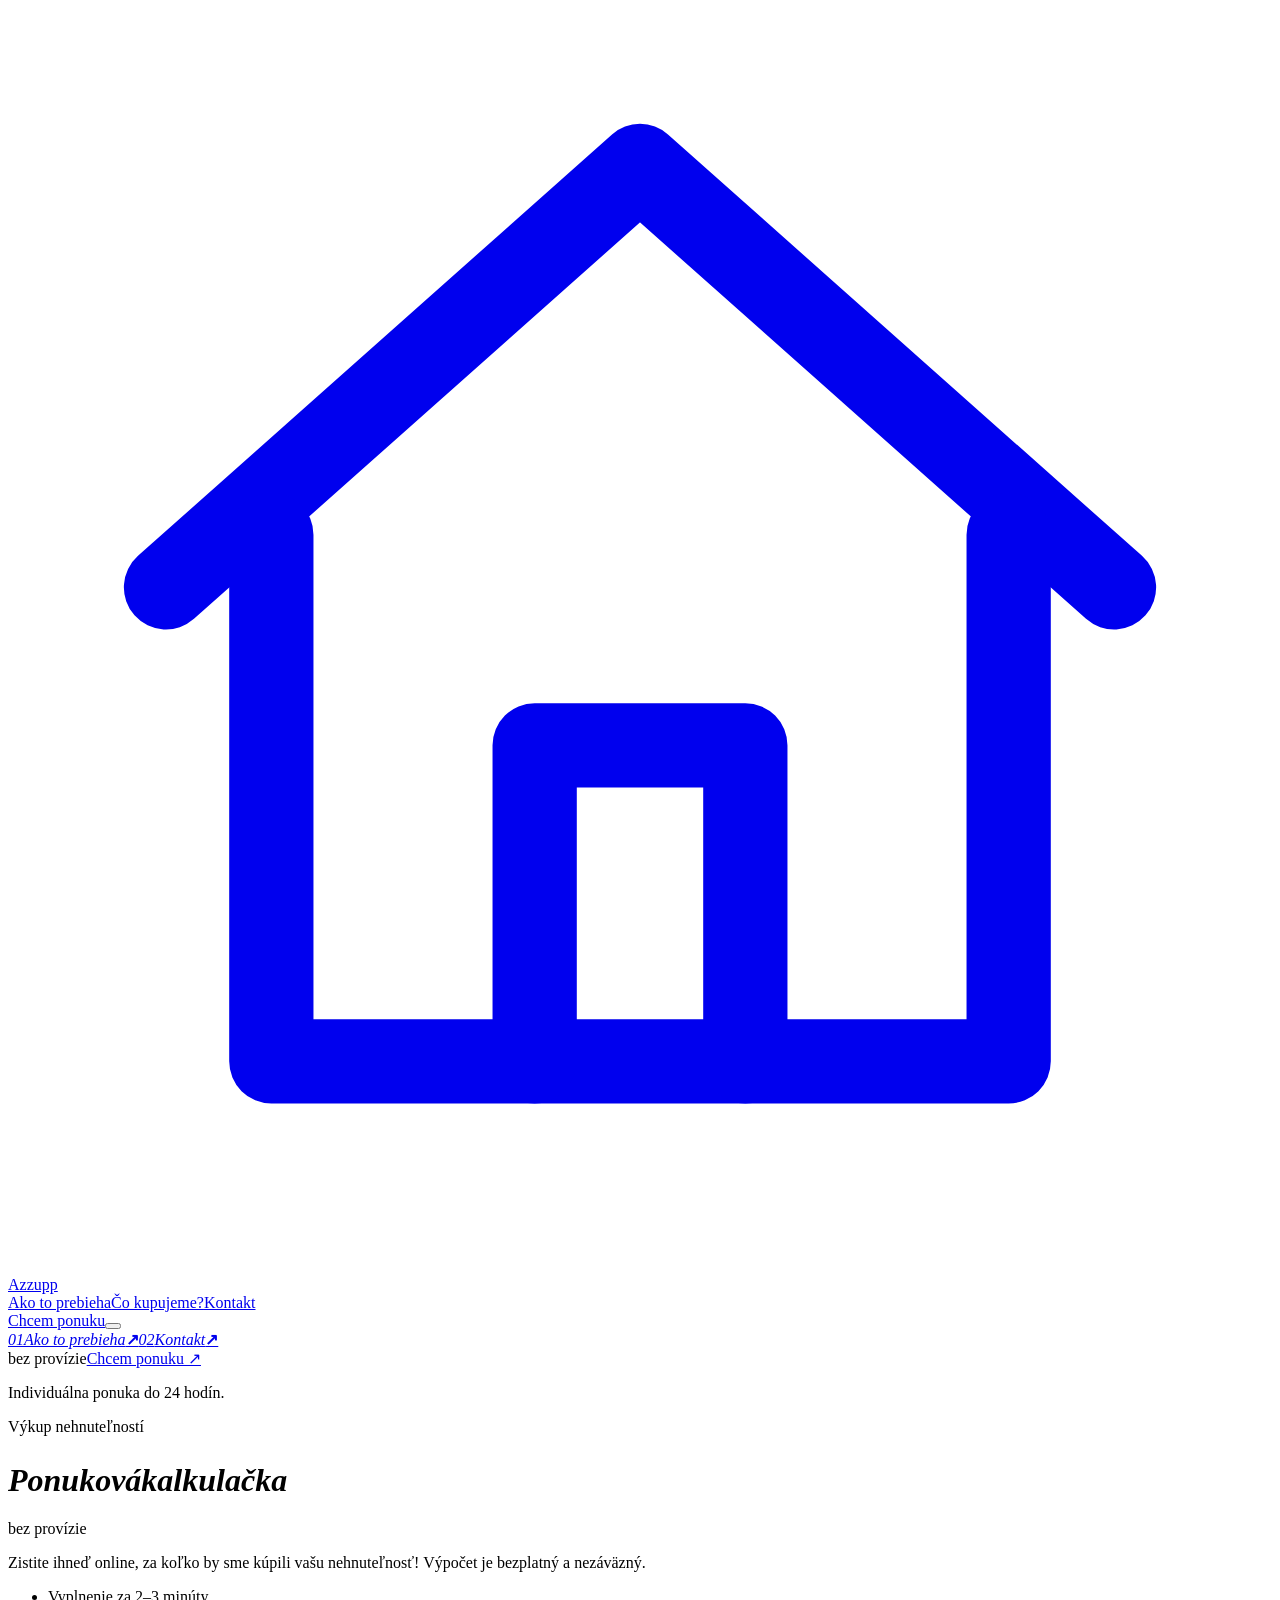
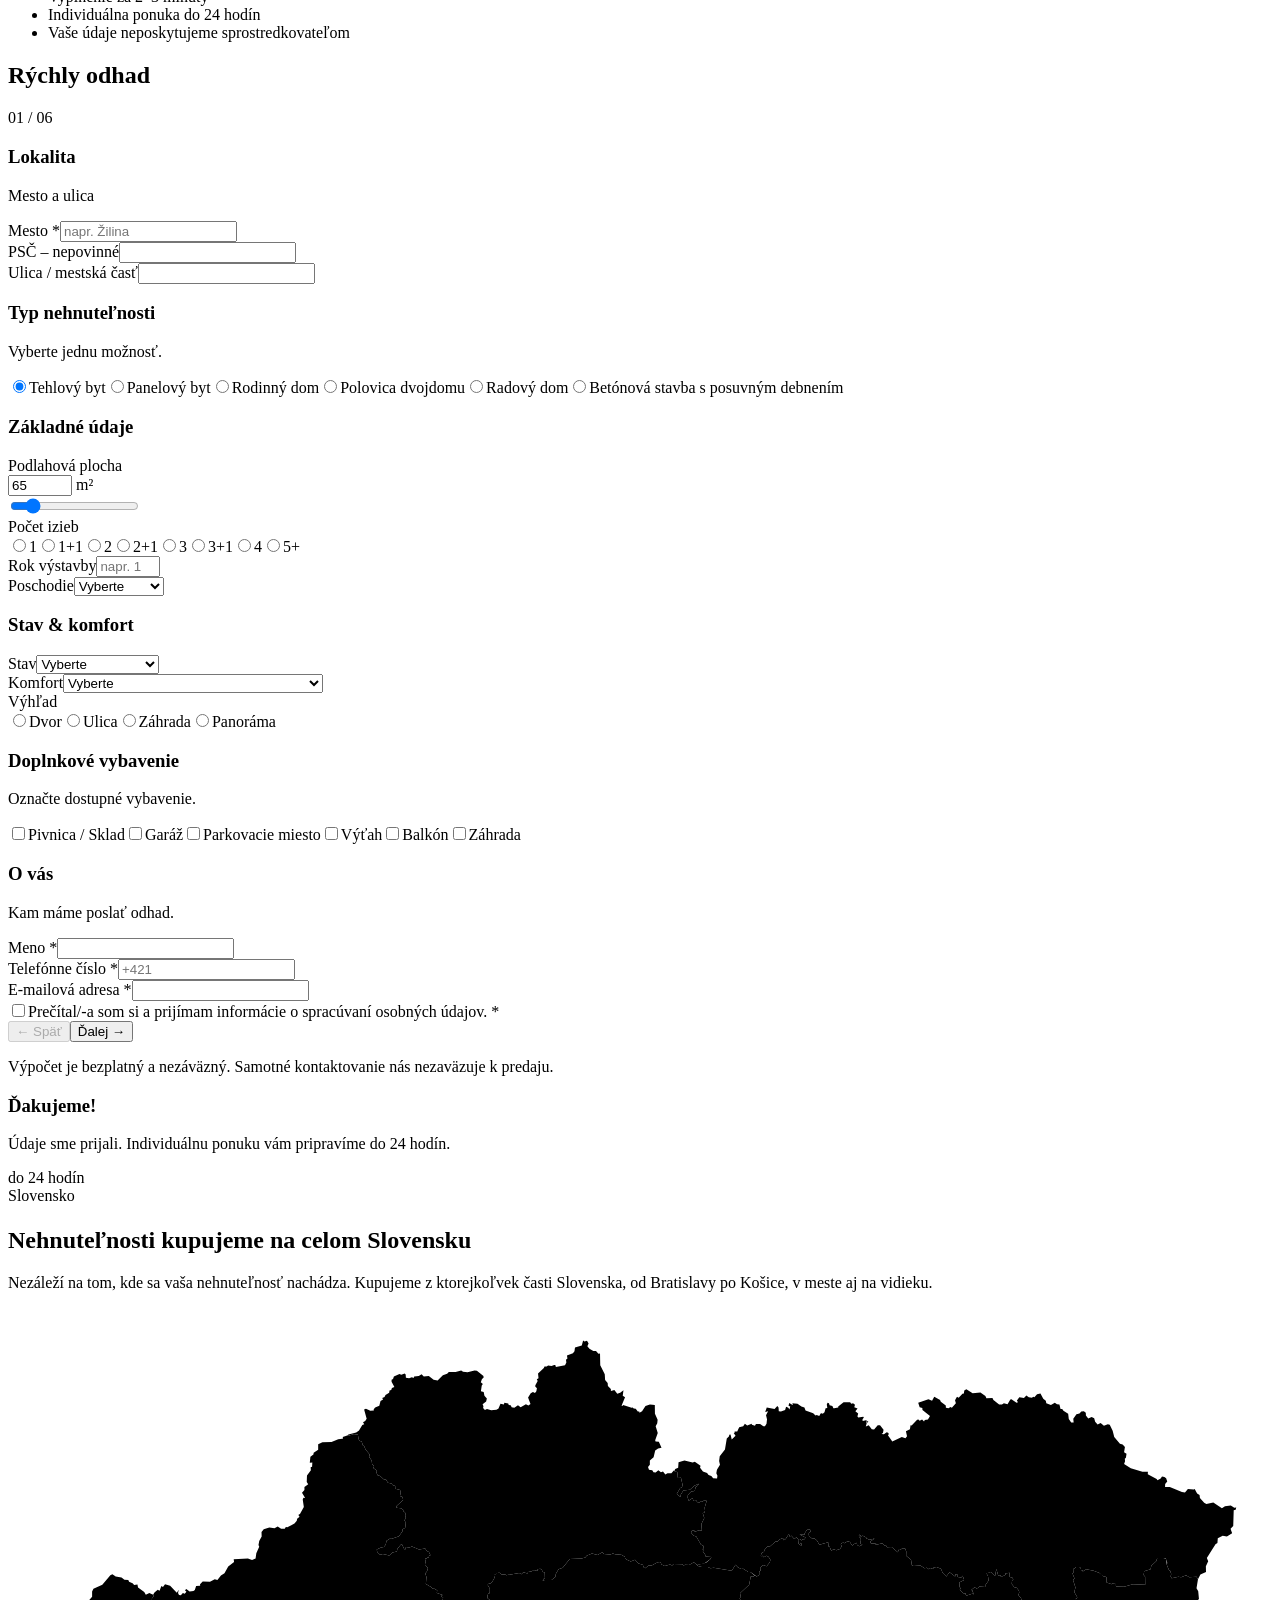
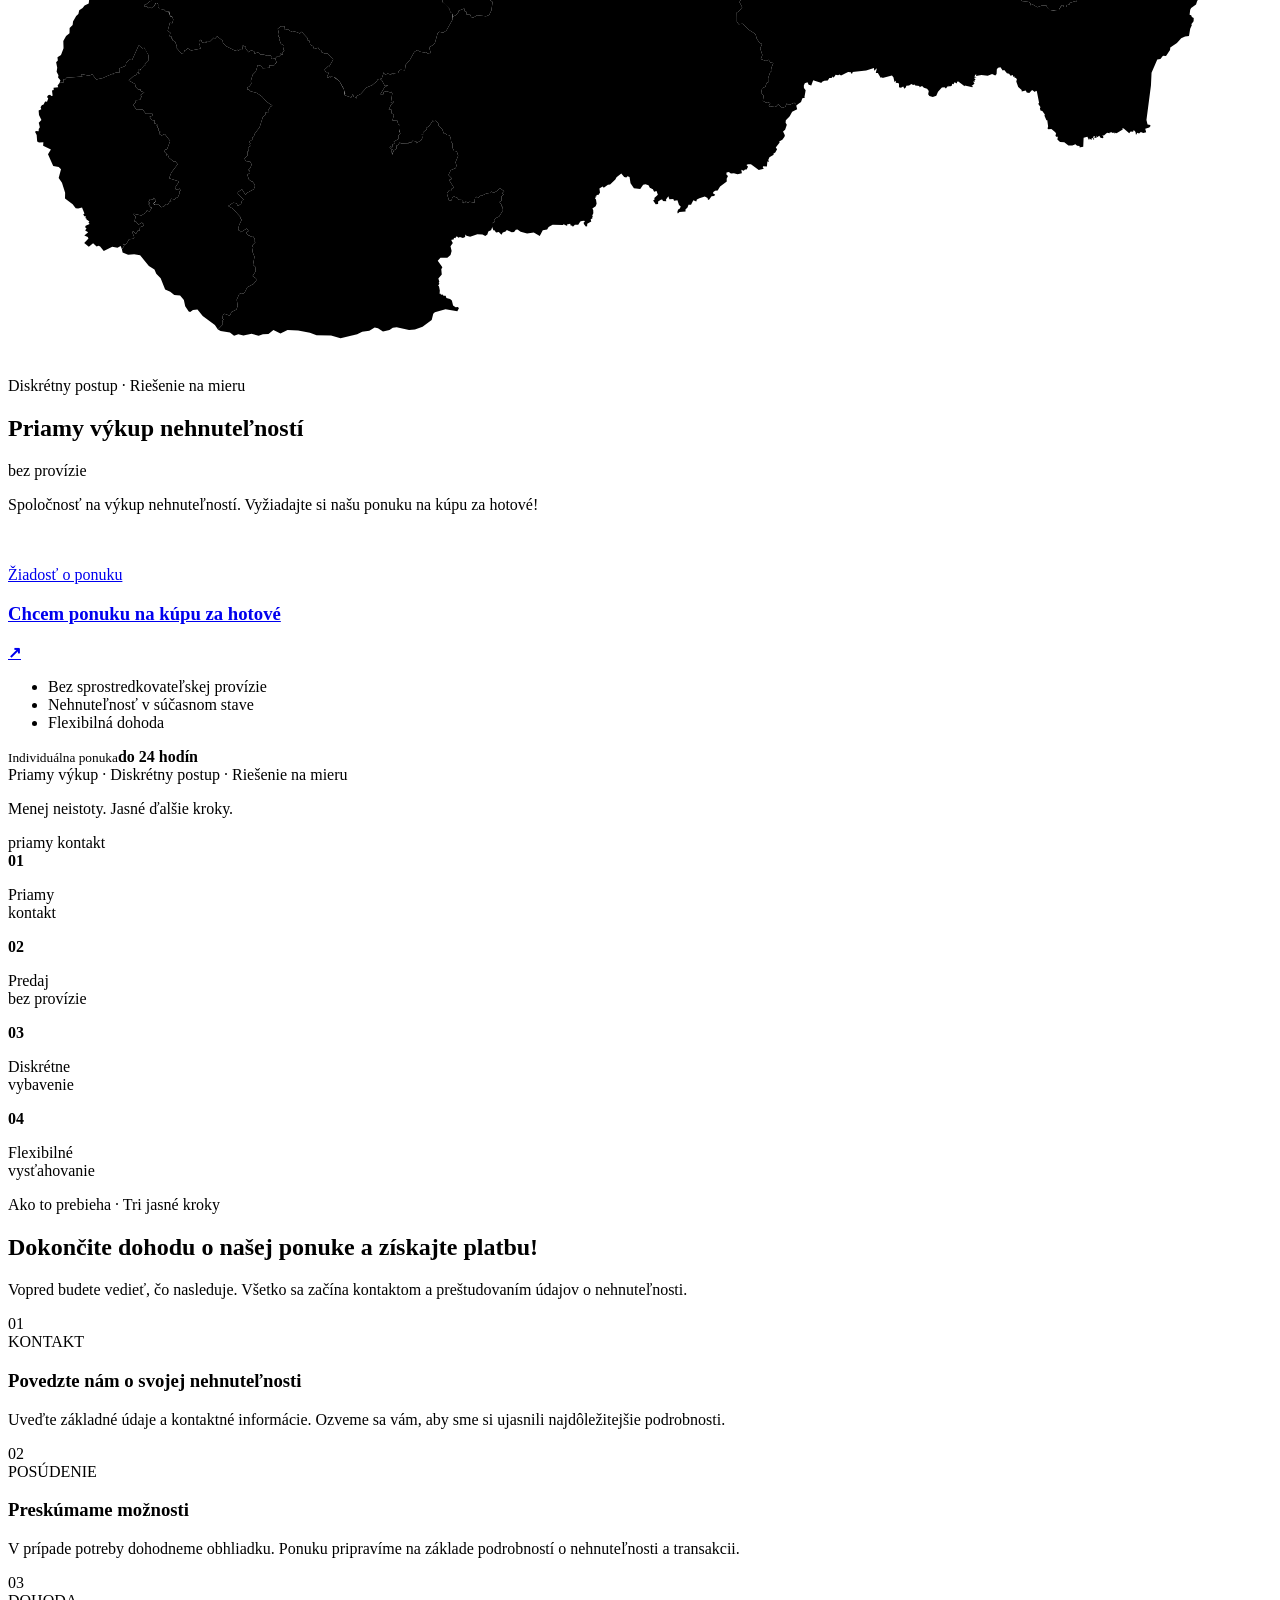
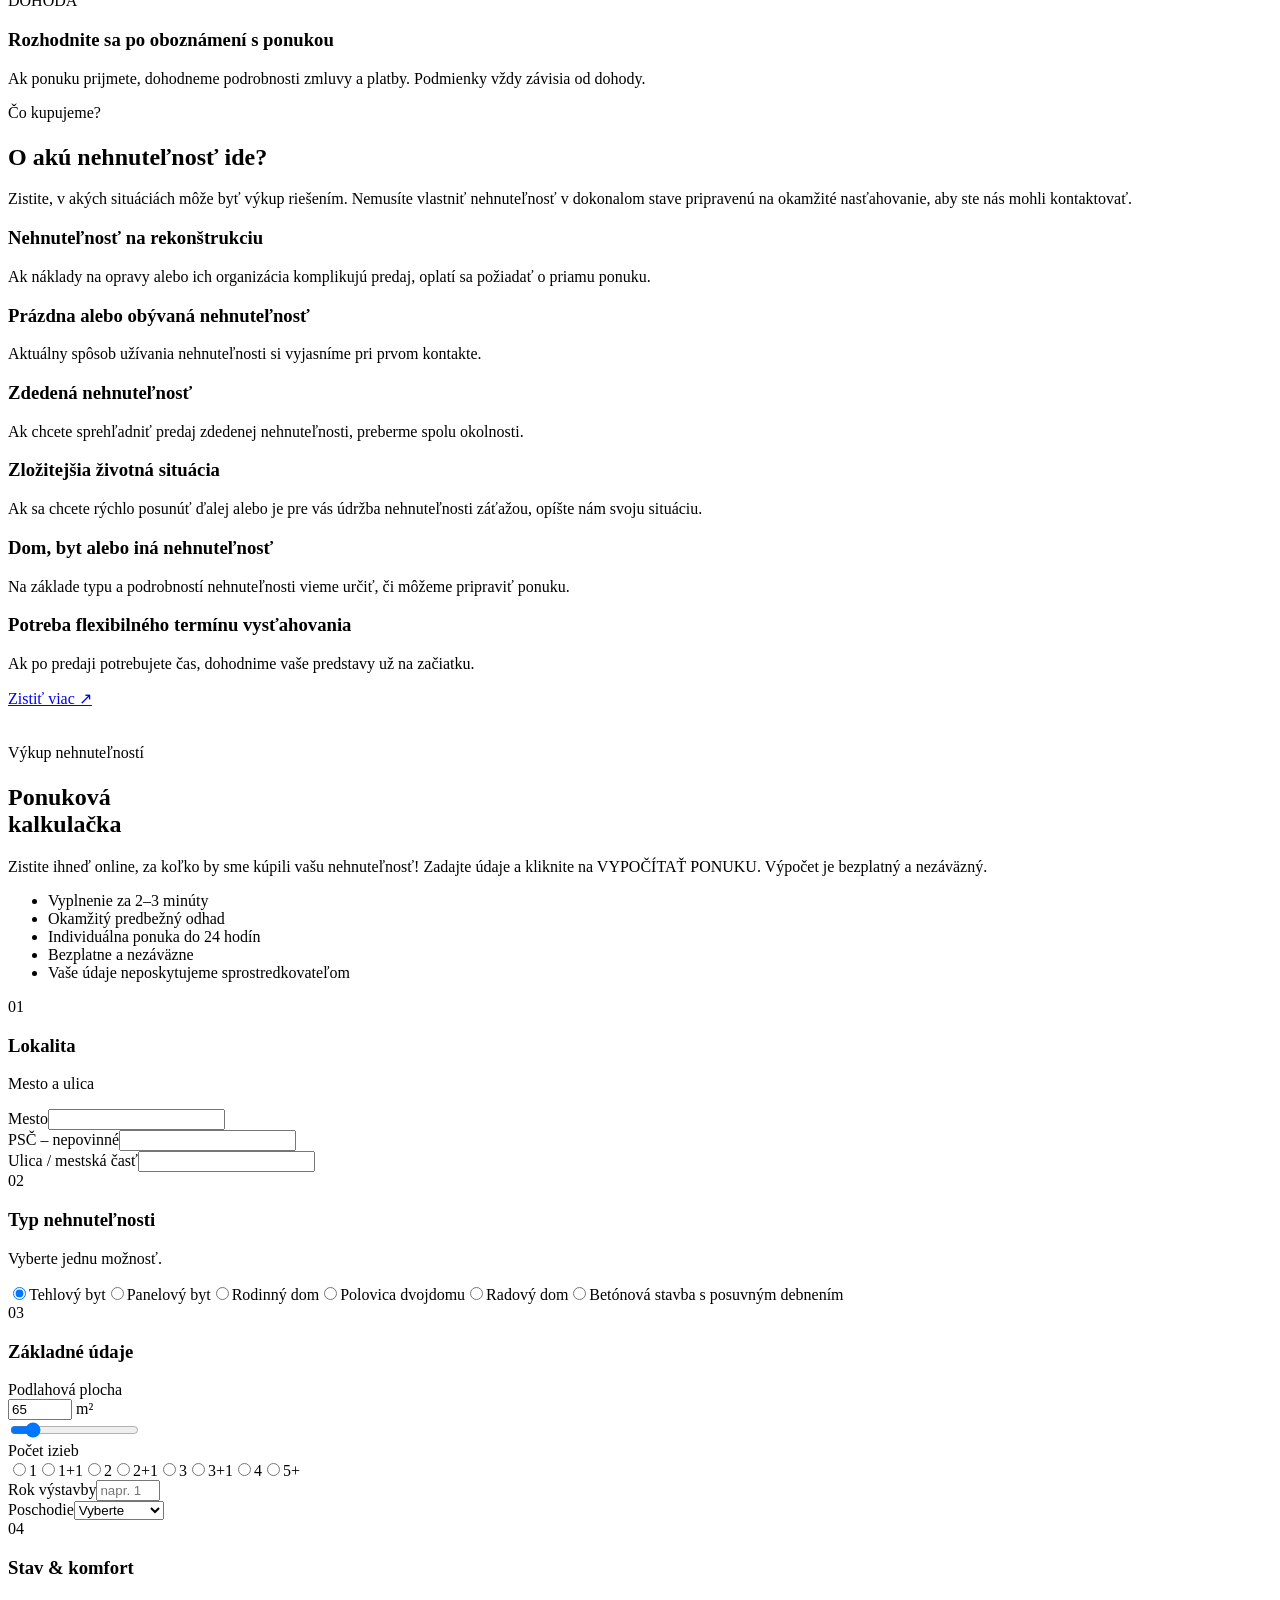
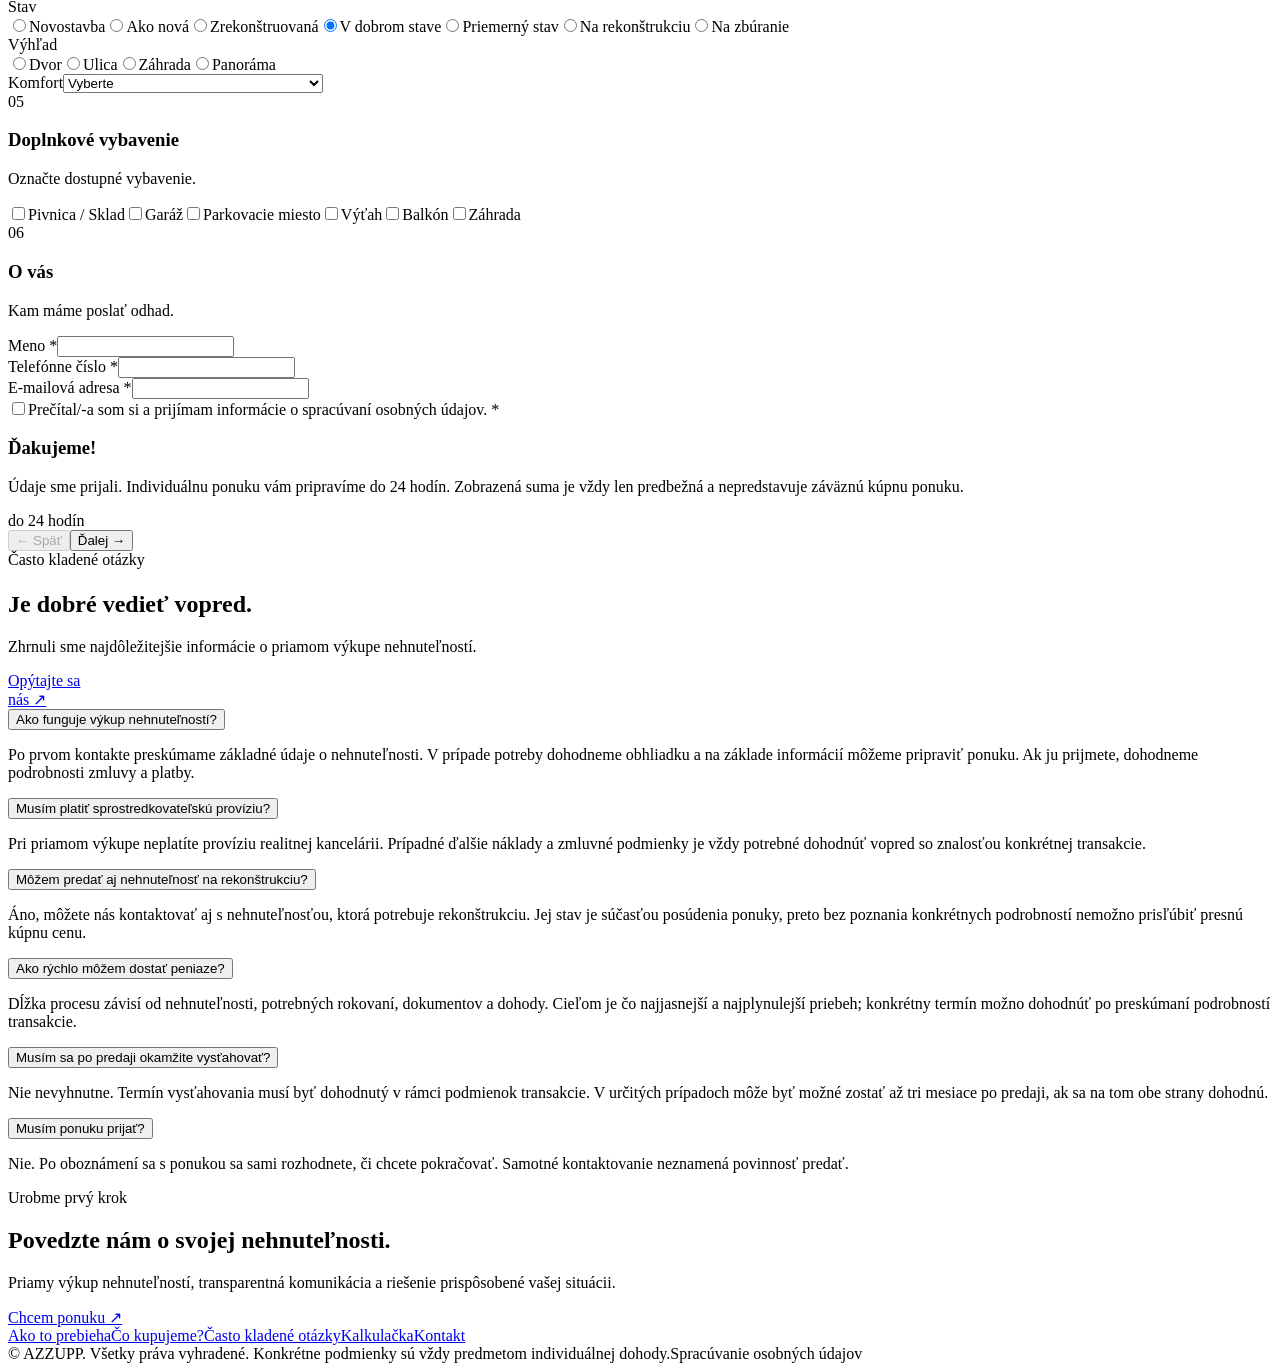
==== commit 4ba2c84f: "Telefon: szekció-fejlécek és szövegek középre; körfelirat törölve - főoldal, /co-kupujeme, Ako hero " ====
--- a/index.html
+++ b/index.html
@@ -1 +1 @@
-<!DOCTYPE html><html lang="sk" class="bBieUa_variable _841rNW_variable -X69va_variable"><head><meta charSet="utf-8"/><meta name="viewport" content="width=device-width, initial-scale=1"/><link rel="preload" href="/azzupp-demo/_next/static/media/125b6750c58ce347-s.p.1icgra-w5i50b.woff2" as="font" crossorigin="" type="font/woff2"/><link rel="preload" href="/azzupp-demo/_next/static/media/2810fda8f234eb20-s.p.2c0pkezzij_il.woff2" as="font" crossorigin="" type="font/woff2"/><link rel="preload" href="/azzupp-demo/_next/static/media/61d7001d1e85eae4-s.p.082vh6smfhzu4.woff2" as="font" crossorigin="" type="font/woff2"/><link rel="preload" href="/azzupp-demo/_next/static/media/82450a180bcad83c-s.p.0p-wng2nn8o-p.woff2" as="font" crossorigin="" type="font/woff2"/><link rel="preload" href="/azzupp-demo/_next/static/media/d902bc2bfdd0a4cb-s.p.1g73gv09-xcb6.woff2" as="font" crossorigin="" type="font/woff2"/><link rel="preload" href="/azzupp-demo/_next/static/media/e63b65bb308a9351-s.p.3j3877k49yy0l.woff2" as="font" crossorigin="" type="font/woff2"/><link rel="preload" href="/azzupp-demo/_next/static/media/f7095de3000afb68-s.p.2ytmazkdrg7t9.woff2" as="font" crossorigin="" type="font/woff2"/><link rel="preload" href="/azzupp-demo/_next/static/media/fbb7028efdf70529-s.p.1_0gbi-gsbqmd.woff2" as="font" crossorigin="" type="font/woff2"/><link rel="preload" as="image" href="/azzupp-demo/img/sk/house-roses.webp"/><link rel="preload" as="image" href="/azzupp-demo/img/sk/living-room.webp"/><link rel="preload" as="image" href="/azzupp-demo/img/sk/house-rustic.webp"/><link rel="preload" as="image" href="/azzupp-demo/img/sk/block-courtyard.webp"/><link rel="stylesheet" href="/azzupp-demo/_next/static/chunks/0xmw1njtonuq2.css" data-precedence="next"/><link rel="stylesheet" href="/azzupp-demo/_next/static/chunks/2pe_acfafmjgf.css" data-precedence="next"/><link rel="preload" as="script" fetchPriority="low" href="/azzupp-demo/_next/static/chunks/3v_59l1qr_8dp.js"/><script src="/azzupp-demo/_next/static/chunks/2aejqph6ij-zr.js" async=""></script><script src="/azzupp-demo/_next/static/chunks/39_j1bdzreq0m.js" async=""></script><script src="/azzupp-demo/_next/static/chunks/turbopack-0yps8rv6ca4m3.js" async=""></script><script src="/azzupp-demo/_next/static/chunks/3x-7dvb7j39ci.js" async=""></script><script src="/azzupp-demo/_next/static/chunks/2n_smklw96rp5.js" async=""></script><script src="/azzupp-demo/_next/static/chunks/155t2iar7a1bm.js" async=""></script><meta name="theme-color" content="#17233b"/><title>Výkup nehnuteľností – Priamo a bez provízie | AZZUPP</title><meta name="description" content="Predajte byt alebo dom priamo spoločnosti AZZUPP, bez sprostredkovateľskej provízie. Požiadajte o nezáväznú ponuku na odkúpenie vašej nehnuteľnosti."/><meta name="robots" content="noindex, nofollow"/><link rel="icon" href="/azzupp-demo/favicon.ico?favicon.117ezoe8m31dk.ico" sizes="48x48" type="image/x-icon"/><meta name="next-size-adjust" content=""/><script src="/azzupp-demo/_next/static/chunks/0cz1d0mv5g_q7.js" noModule=""></script></head><body class="lock"><div hidden=""><!--$--><!--/$--></div><nav class="dock" id="dock" aria-label="Hlavná navigácia"><a class="lg" href="/azzupp-demo/"><svg viewBox="0 0 24 24" fill="none" stroke="currentColor" stroke-width="1.6" stroke-linecap="round" stroke-linejoin="round"><path d="M3 11l9-8 9 8"></path><path d="M5 10v10h14V10"></path><path d="M10 20v-6h4v6"></path></svg>Azzupp</a><div class="links" id="links"><i class="ind" id="ind"></i><a href="/azzupp-demo/ako-to-prebieha/">Ako to prebieha</a><a href="/azzupp-demo/co-kupujeme/">Čo kupujeme?</a><a href="/azzupp-demo/kontakt/">Kontakt</a></div><a class="dcta" href="/azzupp-demo/ponuka/">Chcem ponuku</a><button type="button" class="dburger" aria-label="Otvoriť menu" aria-expanded="false" aria-controls="mnav"><span></span><span></span></button></nav><div class="mnav" id="mnav" inert="" aria-label="Menu"><div class="mbg"></div><div class="mglow"></div><div class="mlist"><a class="ml" style="--i:0" href="/azzupp-demo/ako-to-prebieha/"><em>0<!-- -->1</em><span><i>Ako to prebieha</i></span><b aria-hidden="true">↗</b></a><a class="ml" style="--i:1" href="/azzupp-demo/kontakt/"><em>0<!-- -->2</em><span><i>Kontakt</i></span><b aria-hidden="true">↗</b></a></div><div class="mfoot"><span class="mscr">bez provízie</span><a class="mcta" href="/azzupp-demo/ponuka/">Chcem ponuku ↗</a><p>Individuálna ponuka do 24 hodín.</p></div></div><main class="pg"><div class="pagebody pg-home"><div class="pre" id="pre"></div><header class="h7" id="top"><div class="h7-bg"></div><div class="h7-l"><div class="lbl eyebrow rv" style="margin-bottom:26px">Výkup nehnuteľností</div><h1 class="disp"><span class="mask"><i>Ponuková</i></span><span class="mask"><i>kalkulačka</i></span></h1><span class="h7-acc scr">bez provízie</span><p class="h7-sub rv" style="--d:.4s">Zistite ihneď online, za koľko by sme kúpili vašu nehnuteľnosť! Výpočet je bezplatný a nezáväzný.</p><ul class="chk rv" style="--d:.5s"><li>Vyplnenie za 2–3 minúty</li><li>Individuálna ponuka do 24 hodín</li><li>Vaše údaje neposkytujeme sprostredkovateľom</li></ul></div><form class="h7-card rv" id="h7card" style="--d:.3s" noValidate=""><div class="h7-fl"><div class="h7-top"><h2>Rýchly odhad</h2><span class="h7-cnt" id="h7cnt">01 / 06</span></div><div class="h7-prog" id="h7prog"><i></i><i></i><i></i><i></i><i></i><i></i></div><div class="h7-vp" id="h7vp"><div class="h7-tr" id="h7tr"><div class="h7-sl"><h3 class="h7-st">Lokalita</h3><p class="h7-sh">Mesto a ulica</p><div class="h7-g2"><div class="h7-f"><label for="h7m">Mesto *</label><input class="h7-in" id="h7m" required="" placeholder="napr. Žilina" autoComplete="address-level2"/></div><div class="h7-f"><label for="h7z">PSČ – nepovinné</label><input class="h7-in" id="h7z" autoComplete="postal-code"/></div></div><div class="h7-f"><label for="h7u">Ulica / mestská časť</label><input class="h7-in" id="h7u" autoComplete="street-address"/></div></div><div class="h7-sl"><h3 class="h7-st">Typ nehnuteľnosti</h3><p class="h7-sh">Vyberte jednu možnosť.</p><div class="h7-chips h7-cards"><label><input type="radio" name="h7t" checked=""/><span>Tehlový byt</span></label><label><input type="radio" name="h7t"/><span>Panelový byt</span></label><label><input type="radio" name="h7t"/><span>Rodinný dom</span></label><label><input type="radio" name="h7t"/><span>Polovica dvojdomu</span></label><label><input type="radio" name="h7t"/><span>Radový dom</span></label><label><input type="radio" name="h7t"/><span>Betónová stavba s posuvným debnením</span></label></div></div><div class="h7-sl"><h3 class="h7-st">Základné údaje</h3><div class="h7-f"><span class="t">Podlahová plocha</span><div class="h7-val"><input class="areain" id="h7av" type="number" inputMode="numeric" min="1" max="2000" aria-label="Podlahová plocha v m²" value="65"/> m²</div><input type="range" class="h7-rng" id="h7a" min="15" max="400" style="--p:13%" value="65"/></div><div class="h7-f"><span class="t">Počet izieb</span><div class="h7-chips"><label><input type="radio" name="h7iz"/><span>1</span></label><label><input type="radio" name="h7iz"/><span>1+1</span></label><label><input type="radio" name="h7iz"/><span>2</span></label><label><input type="radio" name="h7iz"/><span>2+1</span></label><label><input type="radio" name="h7iz"/><span>3</span></label><label><input type="radio" name="h7iz"/><span>3+1</span></label><label><input type="radio" name="h7iz"/><span>4</span></label><label><input type="radio" name="h7iz"/><span>5+</span></label></div></div><div class="h7-g2"><div class="h7-f"><label for="h7r">Rok výstavby</label><input class="h7-in" id="h7r" type="number" min="1800" max="2030" placeholder="napr. 1985"/></div><div class="h7-f"><label for="h7p">Poschodie</label><select class="h7-in" id="h7p"><option>Vyberte</option><option>Prízemie</option><option>1</option><option>2</option><option>3</option><option>4</option><option>5</option><option>6</option><option>7</option><option>8</option><option>9</option><option>10</option><option>viac ako 10</option></select></div></div></div><div class="h7-sl"><h3 class="h7-st">Stav &amp; komfort</h3><div class="h7-g2"><div class="h7-f"><label for="h7s">Stav</label><select class="h7-in" id="h7s"><option>Vyberte</option><option>Novostavba</option><option>Ako nová</option><option>Zrekonštruovaná</option><option>V dobrom stave</option><option>Priemerný stav</option><option>Na rekonštrukciu</option><option>Na zbúranie</option></select></div><div class="h7-f"><label for="h7k">Komfort</label><select class="h7-in" id="h7k"><option>Vyberte</option><option>Luxus</option><option>Plné vybavenie s dvoma kúpeľňami</option><option>Plné vybavenie s ústredným kúrením</option><option>Plné vybavenie s individuálnym kúrením</option><option>Čiastočné vybavenie</option><option>Bez základného vybavenia</option></select></div></div><div class="h7-f"><span class="t">Výhľad</span><div class="h7-chips"><label><input type="radio" name="h7v"/><span>Dvor</span></label><label><input type="radio" name="h7v"/><span>Ulica</span></label><label><input type="radio" name="h7v"/><span>Záhrada</span></label><label><input type="radio" name="h7v"/><span>Panoráma</span></label></div></div></div><div class="h7-sl"><h3 class="h7-st">Doplnkové vybavenie</h3><p class="h7-sh">Označte dostupné vybavenie.</p><div class="h7-chips"><label><input type="checkbox" name="h7x"/><span>Pivnica / Sklad</span></label><label><input type="checkbox" name="h7x"/><span>Garáž</span></label><label><input type="checkbox" name="h7x"/><span>Parkovacie miesto</span></label><label><input type="checkbox" name="h7x"/><span>Výťah</span></label><label><input type="checkbox" name="h7x"/><span>Balkón</span></label><label><input type="checkbox" name="h7x"/><span>Záhrada</span></label></div></div><div class="h7-sl"><h3 class="h7-st">O vás</h3><p class="h7-sh">Kam máme poslať odhad.</p><div class="h7-g2"><div class="h7-f"><label for="h7n">Meno *</label><input class="h7-in" id="h7n" required="" autoComplete="name"/></div><div class="h7-f"><label for="h7ph">Telefónne číslo *</label><input class="h7-in" id="h7ph" type="tel" required="" placeholder="+421" autoComplete="tel"/></div></div><div class="h7-f"><label for="h7e">E-mailová adresa *</label><input class="h7-in" id="h7e" type="email" required="" autoComplete="email"/></div><label class="h7-ck"><input type="checkbox" id="h7c" required=""/><span>Prečítal/-a som si a prijímam informácie o spracúvaní osobných údajov. *</span></label></div></div></div><div class="h7-nv"><button type="button" class="h7-prev" id="h7prev" disabled="">← Späť</button><button type="button" class="h7-next" id="h7next">Ďalej →</button></div><p class="h7-fine">Výpočet je bezplatný a nezáväzný. Samotné kontaktovanie nás nezaväzuje k predaju.</p></div><div class="h7-ok"><h3>Ďakujeme!</h3><p>Údaje sme prijali. Individuálnu ponuku vám pripravíme do 24 hodín.</p><span class="scr">do 24 hodín</span></div></form></header><section class="map pad" id="mapa"><div class="mcols"><div class="mhead"><div class="lbl eyebrow rv">Slovensko</div><h2 class="disp rv" style="margin-top:22px;--d:.08s">Nehnuteľnosti kupujeme na celom Slovensku</h2><p class="mlead rv" style="--d:.14s">Nezáleží na tom, kde sa vaša nehnuteľnosť nachádza. Kupujeme z ktorejkoľvek časti Slovenska, od Bratislavy po Košice, v meste aj na vidieku.</p></div><div class="mwrap" id="mwrap"><div class="mtilt" id="mtilt"><svg class="mapsvg" id="msvg" viewBox="-20 -20 1040 547" role="img" aria-label="Mapa Slovenska s krajmi"><defs><filter id="glow" x="-10%" y="-10%" width="120%" height="120%"><feGaussianBlur stdDeviation="9"></feGaussianBlur></filter></defs><g class="glowg" filter="url(#glow)"></g><g class="rgs"><path class="rg" id="rg-ba" data-id="ba" data-name="Bratislavský kraj" data-city="Bratislava" pathLength="1" d="M22.4 288.5L20.8 290.7L21.3 292.1L17.5 292.5L17.6 294.3L16.2 294.7L16.7 299L15.7 299.2L14.6 298.2L13 298.7L12.1 300L13.1 301.4L12.1 304L10.5 303.7L9.3 306.3L7.8 306.8L6.8 308.4L7.4 310.1L5.2 311.1L5.5 314.9L7.5 318.9L5.3 321.3L6.2 324.9L5.3 326.4L5.2 328.3L2.9 328.1L2.3 328.8L3.6 331.3L4 336.6L5.5 337.5L9.1 337.3L8.9 340.1L15.3 343.2L12.9 347.1L17.2 356.9L21.7 357.7L23.6 359.5L21.7 366.8L24.4 370.7L27 378.9L26.9 383.5L33.2 388.3L35.7 391.6L37.7 391.9L40.9 390.9L42.9 396L41.9 396.7L42.9 398.1L44.3 398.4L43.6 399.6L44.7 400.2L44.4 400.7L47 402.4L46.2 403.2L47.1 404.5L43.9 406L43.4 407.3L44.6 408L43.5 410L46 411.3L42.8 414L45.6 415.3L46.2 416.5L42.7 420.2L46.5 423.3L50 420.3L52.9 423L54.5 422.4L55.8 423.1L58.8 426.7L65.8 423.2L70.1 424.2L72.7 422.6L73.7 425.3L75.7 422.5L74.7 420.9L76.1 421.6L77.5 420.9L79.6 417.2L83 416.7L83.9 415.4L82.2 411.1L83.2 410.5L85.2 412.8L86.9 409.9L88.2 410.3L88.6 407.2L91.3 406.2L92 404.3L91.1 404.5L90.2 403.3L87.3 405.2L85.4 402.7L84 402.5L85.1 398.3L83.5 397.1L83.5 396.2L89.7 397.5L93.3 395.2L94.3 393.5L96.4 394.3L98.4 391.1L96.8 390.6L96.4 388.9L95.5 388.2L96.8 387.2L95.5 386.5L96.8 384.9L96.6 384L99.4 384.5L99.9 382.9L101.8 385.5L99.7 388.1L101.3 388.8L103.3 388.4L104.4 389.1L106.2 390.8L108.2 390.2L110.2 388.1L111.6 388.6L113 386L113.9 386.4L114.3 385.6L113.7 385.2L114.2 383.7L117.3 384.4L118.5 382.3L119.7 382.7L121 379.7L120.9 377.6L122.3 377.1L121 375.4L119.7 376.4L118 376L117.4 374.8L120.8 369.5L112.6 367L114.3 362.4L119.6 355.5L117.4 352.8L116.5 353.3L112.4 350L111.4 347.4L110.3 348.5L110.4 346.8L108.5 345L109.7 342.9L110.7 343.5L113.4 336.3L109 330.6L106.4 331.7L104.5 330.5L104.4 329.5L105.4 328.9L103.6 327.4L104.2 326.1L103.2 325.5L102.7 323.4L101.8 323.8L103 322.6L101.1 321.8L100.2 322.3L100.8 319.4L98.2 318.9L96.5 316.3L98.8 315.5L98.8 313.9L93.4 313.9L90.8 310.4L85.7 310.5L83.1 306.7L85 304.3L85.2 302.7L88.9 302.4L88.7 301.2L90 299.8L89.1 298.4L92.2 296.1L89.8 295.5L88.7 294.6L89.4 294.1L88.8 293.7L87.3 294L85.1 291.9L84.5 289.4L82.8 288.3L79.3 286.4L77.9 287.7L83.4 282.7L85.9 281.7L86.2 280L88.5 281.1L87.1 279.7L87 277.4L87.8 278.1L89.8 277.1L92.3 273.7L93.1 273.9L92.5 273L95.8 269.7L95.5 265.6L92.9 260.5L91.6 259.3L90.7 260.1L89.3 258.7L88.8 259.1L89.4 258.4L87.5 257.6L82.1 269.7L79.7 269.5L77.2 271.8L76.9 274.4L71.5 276.7L71.7 280.2L69.1 279.9L66.7 280.8L66.5 281.5L65.9 280.9L58.1 284.4L52.6 285.6L49.3 281.4L46.7 282.5L40.1 281.1L41.2 283.3L28.1 284.3L27.3 285.4L25.3 285.5L26 288L22.4 288.5Z"></path><path class="rg" id="rg-tt" data-id="tt" data-name="Trnavský kraj" data-city="Trnava" pathLength="1" d="M73.7 425.3L74.3 428L78.8 429.9L83.8 429.5L88.7 430.2L95.9 439.2L100.5 442L102 445.4L105.6 449.1L109.3 458.4L113.5 460.3L116.8 463L121.6 463.3L124.7 467L125.8 472.3L128.7 476.6L129.9 477L132.2 475.3L135.9 475L140.2 480.2L150.2 487.7L152.7 491.4L156.9 487L156 484.8L157.1 484.6L156.4 483.8L157.7 482.9L156.3 482.3L156.9 479.4L158.2 478.4L162.5 480.1L163.9 477L168 474.9L169 471.9L168.2 466.8L170.3 462.2L172.6 461.4L173.3 462L174.6 461.1L176.9 456.7L181.9 453.9L184.3 451.1L184.1 449.5L181.3 447.3L183.8 443.4L183.4 439.8L181.6 438L182.8 431.6L181 427L181.7 423.6L180.8 422.5L183.5 419.5L182.4 417.9L182.9 416.5L181.3 414.5L179.7 414.9L178.5 413.7L178.3 414.2L175.6 411.9L177.9 410.3L176.5 408.3L171.5 411.3L171.7 410.5L169.9 410L169.4 408.5L170.2 405.3L172.4 400.8L171.4 400.5L171.2 398.7L165.1 392L161.2 389.7L165.2 387.1L168.1 387.4L169 389.6L170.1 389.1L171.8 387.8L172.6 385L174 384.7L169.1 379.9L169.1 378.4L172.5 375.9L175.5 380.7L176.5 379L182.2 375.9L183.1 373.9L183.1 372.3L180.9 369.3L180.4 369.6L178.2 368L176.9 364.1L179.2 362.4L178.8 360.8L177.7 360.2L179.3 358.5L180.5 355.6L179.3 353.4L175.5 352.8L174.6 350.7L177.1 348.3L177 344.9L177.8 344.6L177.5 341.7L179.4 340.4L178.8 339L179.5 338.6L178.5 336.9L181.1 335L180.9 333.5L182.2 332.7L183 330.4L187 324.9L189.7 316.5L191.7 314.9L191.8 312.9L194 313.2L194 311.1L196 307.8L197.1 308.2L197.4 307L192.8 304L188.9 299.6L184.8 296.8L179.5 295.4L178.1 293.9L177 294.1L176.8 292.2L178.6 291.4L180.2 289.2L179.8 287L181.3 281.7L183.9 279.1L185.5 273.7L188.5 274.6L189.5 276.4L195.3 276.1L194.8 274.1L199 274L200.9 271.3L199.8 268.4L197.2 268.7L196.3 267.3L196.7 266.3L196 265.9L193.1 266.2L190.2 265L187.6 265L185.7 263.3L182.8 264.5L182.6 262.7L180.2 261.5L178 263.2L175.6 260.4L175.8 258.4L172.5 258.2L173.1 259.5L172.5 261.4L170.5 261.2L169.7 262L168.6 261.1L166.9 262.1L159.2 258.2L156.9 255.6L156.6 253.8L152.1 250.1L150.5 251.9L149.3 251.4L146.4 254.2L142.7 254L143.6 255.3L140.9 254.9L140.4 255.6L138.3 253.8L138.9 254.2L139.4 253.4L138.7 252.9L137.3 253.9L137.1 255.7L138.1 258.2L137.8 259L138.9 260.1L130.7 261.8L127.8 260L126.4 261.6L125.3 261.4L124.7 263.9L123.2 264L123 264.7L118.2 259.1L118.7 257.7L117.5 254.6L115.2 253.2L115.5 252.2L114.8 252.3L114.3 250.1L112.9 250L113.6 247.2L111.4 245.6L113.2 239L115.1 239.3L116 236.6L115.3 234.3L113.5 233.6L112.2 230.5L112.6 229.7L109.7 229.5L107.9 227.7L107.2 228.2L103.8 226.7L104.3 225.3L103.8 223.6L101.9 222.6L100.2 225.4L97.7 227L96.3 226.1L95.5 227L94.1 225.4L92.6 226.1L91.9 225.3L92.4 224.1L93.2 224.2L97.1 221L98.4 221.1L98.4 219.1L99.9 217.1L99.4 216L96.3 214.4L93.4 215.9L92.1 213.7L87 210L86.5 207.6L83.8 208L82.5 206.5L79.6 205.3L79 203.7L75.8 203.6L73.4 201.8L68.6 201L65.9 199L64.2 199.9L57.6 207.7L50.3 211.1L49.2 213.2L49.2 217.6L46.7 220.5L46.4 223.1L43 224.8L41.4 226.9L38.6 228.7L37.9 231.8L36.1 233.4L33.5 238L33.2 240.8L30.7 243.3L30.6 247.7L27.8 249.9L25.5 253.9L25.7 259.9L23.6 265.5L20.7 267.4L21 270.1L19.6 271.4L20.5 276.1L20 279.3L21.5 282.1L21.2 284.1L23.1 286.2L22.4 288.5L26 288L25.3 285.5L27.3 285.4L28.1 284.3L41.2 283.3L40.1 281.1L46.7 282.5L49.3 281.4L52.6 285.6L58.1 284.4L65.9 280.9L66.5 281.5L66.7 280.8L69.1 279.9L71.7 280.2L71.5 276.7L76.9 274.4L77.2 271.8L79.7 269.5L82.1 269.7L87.5 257.6L89.4 258.4L88.8 259.1L89.3 258.7L90.7 260.1L92 259.6L95.5 265.6L95.8 269.7L92.5 273L93.1 273.9L92.3 273.7L88.7 278L87 277.4L87.1 279.7L88.5 281.1L86.2 280L85.9 281.7L83.4 282.7L77.9 287.7L79.3 286.4L82.8 288.3L84.5 289.4L85.1 291.9L87.3 294L88.8 293.7L89.4 294.1L88.7 294.6L89.8 295.5L92.2 296.1L89.1 298.4L90 299.8L88.7 301.2L88.9 302.4L85.2 302.7L85 304.3L83.1 306.7L85.7 310.5L90.8 310.4L93.4 313.9L98.8 313.9L98.8 315.5L96.5 316.3L98.2 318.9L100.8 319.4L100.2 322.3L101.1 321.8L103 322.6L101.8 323.8L102.7 323.4L103.2 325.5L104.2 326.1L103.6 327.4L105.4 328.9L104.4 329.5L104.5 330.5L106.4 331.7L109 330.6L113.4 336.3L110.7 343.5L109.7 342.9L108.5 345L110.4 346.8L110.3 348.5L111.4 347.4L112.4 350L116.5 353.3L117.4 352.8L119.6 355.5L114.3 362.4L112.6 367L120.8 369.5L117.4 374.8L118 376L119.7 376.4L121 375.4L122.3 377.1L120.9 377.6L121 379.7L119.7 382.7L118.5 382.3L117.3 384.4L114.2 383.7L113.7 385.2L114.3 385.6L113.9 386.4L113 386L111.6 388.6L110.2 388.1L108.2 390.2L106.2 390.8L103.3 388.4L100.2 388.7L99.7 387.4L101.8 385.5L99.9 382.9L99.4 384.5L96.6 384L96.8 384.9L95.5 386.5L96.8 387.2L95.5 388.2L96.4 388.9L96.2 389.9L98.4 391.1L96.4 394.3L94.3 393.5L93.3 395.2L89.7 397.5L83.5 396.2L83.5 397.1L85.1 398.3L84 402.5L85.4 402.7L87.3 405.2L90.2 403.3L91.1 404.5L92 404.3L91.3 406.2L88.6 407.2L88.2 410.3L86.9 409.9L85.2 412.8L83.2 410.5L82.2 411.1L83.9 415.4L83 416.7L79.6 417.2L77.5 420.9L76.1 421.6L74.7 420.9L75.7 422.5L73.7 425.3Z"></path><path class="rg" id="rg-tn" data-id="tn" data-name="Trenčiansky kraj" data-city="Trenčín" pathLength="1" d="M199.8 268.4L201.7 266.3L202.7 267.1L204.7 265L204.1 264L206.2 265.6L206 263.2L207.5 261.7L206.9 261.6L206.2 258.6L206.6 257.5L204.6 256.3L203.2 252.8L203.9 251.6L202.4 250.3L203 248.5L202 243.9L204.6 241.9L207.2 241.8L207.9 242.2L207.1 243.8L208.3 244.9L210.7 244.1L211.5 245.4L213.6 246.3L213.9 245.8L217.3 246.5L220.1 247.9L221.6 246.4L226.5 251.8L226.1 253.2L228 253.7L228.7 257L231 258.4L231.8 260.5L235.3 259.6L236.2 261.2L237.7 261.7L237.8 263.1L240.9 264.4L242.6 264L247.6 269.2L244.3 274.9L243.8 274.4L240.4 277.7L242 280.3L244 280.2L242.5 283.5L243.3 284.4L244.4 283.2L245.2 284L245.8 283L249.3 284.2L252.7 287.1L255.8 292.5L257.4 297.1L257.1 298.6L262.3 300.5L263.8 297.5L264.3 299.8L266 300.3L266.6 301.5L266.5 299.4L270.2 297.6L275 292.3L279.5 290.3L283.3 287.4L284.2 285.6L287.5 284.9L289.2 279.8L289.7 281.1L290.7 281.5L292.5 280.7L295 281.8L295.6 280.9L297.3 280.8L297.3 281.4L298.9 280.3L301.3 280.3L300.9 279.5L303 277.6L306.5 278.1L307.2 273.6L310.6 269.7L314.3 263L316.6 261.3L319.2 262.8L322.5 263.5L324 263.1L325.2 264.3L327.1 264.7L327.6 263L326.5 259.2L330.1 257L331.3 255.5L333.5 247.7L335 246.3L338 247.2L340.7 245.4L345.9 236.1L345.3 230.9L343.9 230.2L343.1 227.5L340.3 224L337.4 221.8L338 218.3L336.1 217.2L337.6 216.1L333.5 214.8L332.8 214.2L333.2 212.4L330.9 211L329.2 211.1L328.1 209.5L323.8 207L324.3 201.4L323.3 198.4L324.8 196.7L325.5 194L323 191L323.7 188.7L323.1 186.6L323.9 185.9L324.7 186.4L324.8 185.3L326 185.7L326.5 183.9L327.6 183.5L326.3 180.8L324.7 180L323.2 177.9L318.2 178.7L312.4 176.3L310.2 177L307.4 176.7L307.1 178.6L306.1 178.5L304.2 174.6L303.1 174.7L300.3 178.3L300 180.4L296.3 181.1L293.7 183.6L288.5 182.5L286.1 183L283.8 180.8L283.4 178.8L286.9 177L289.2 176.7L290.7 174.8L291.5 171.6L295 169.2L296.4 169.6L301.7 167.7L304.7 163.5L304.5 162.3L306.8 160.9L307.3 156.5L306.1 154.6L307.4 153L306.9 151.2L307.4 150.7L306.7 148.2L305.3 147.3L305.1 146.1L303.3 144.7L299.5 144.3L299.9 142.7L305.1 138L304.6 135.6L302.5 134.7L303.1 132.1L302.6 129.8L298.9 128.8L299.2 126.7L296.4 125.6L295.5 124.3L292.6 123.7L291.1 121.3L289.1 120.9L286.2 118.3L284.1 117.7L283.2 115.5L283.5 113.7L280.5 111.7L281.2 110.2L279.6 108.4L279.2 105.5L277.1 102.4L277.6 100.6L274.2 96.4L272.9 93.4L272.1 93.4L271 89.8L269.6 89.4L268.5 87.9L267.8 83.9L265.9 84.3L264.8 83.7L259.5 85.3L259.1 84.9L255.4 86.2L255.7 87.3L254.9 87.6L251.7 87.9L246.2 90.2L238.7 90.5L235.2 92.2L235.2 96.7L231.5 99.1L231.3 100.6L228.8 102.4L228.3 107.3L230.4 107.2L230.2 110.7L229 111L229.2 113.6L226 117.9L225.8 123.2L227 125.1L223.9 127.3L223.9 129.7L221.9 132.1L224.5 136.4L223.1 136.2L222.5 137.5L223.4 143.7L220.1 149.6L219.3 149.6L219.1 150.8L219.9 151.7L217.9 153.5L217.6 155.1L215.7 157.3L212.7 158.9L213.3 159.7L212.6 158.9L209.9 160.3L208.6 160.2L207.7 161.6L204.7 161.6L201.9 159.7L199.3 161.3L195 160.7L190.4 162L188.6 164.3L188.7 168.1L186.7 171.7L186.1 175L186.7 176.5L184.3 181.8L183.7 186.1L180.8 187.4L177.4 186.1L165.7 186.7L166 189L161.2 192.7L158.1 198.3L155.2 200L152.3 203.8L150.1 203.2L146.2 205.3L140.2 205.1L138 207.2L138.1 208.5L134.8 208.8L133.7 212L132.6 212.9L129.4 213.2L126.7 211.2L125.6 212.3L126.8 213.5L125.4 215.1L123.9 214.5L122.2 216.3L120.7 216.1L119.9 214.5L120.5 211.8L118.9 214.3L113.4 208.6L109.2 207.2L107.5 209.6L106.2 208.8L104.7 212.6L103.2 211.8L100.5 214.1L99.4 216L99.9 217.1L98.4 219.1L98.4 221.1L97.1 221L93.2 224.2L92.4 224.1L91.9 225.3L92.6 226.1L94.1 225.4L95.5 227L96.3 226.1L97.7 227L100.2 225.4L101.4 223L102.9 222.8L104.3 225.3L103.8 226.7L104.8 227.5L107.2 228.2L107.9 227.7L109.7 229.5L112.6 229.7L113.2 233L115.3 234.3L116 236.6L115.1 239.3L113.2 239L111.4 245.6L113.6 247.2L112.9 250L114.3 250.1L114.8 252.3L115.5 252.2L115.2 253.2L117.5 254.6L118.7 257.7L118.2 259.1L123 264.7L123.2 264L124.7 263.9L125.3 261.4L126.4 261.6L127.8 260L130.7 261.8L138.9 260.1L137.8 259L138.1 258.2L137.1 255.7L137.3 253.9L138.7 252.9L139.4 253.4L138.9 254.2L138.3 253.8L140.4 255.6L140.9 254.9L143.6 255.3L142.7 254L146.4 254.2L149.3 251.4L150.5 251.9L152.1 250.1L156.6 253.8L156.9 255.6L159.2 258.2L166.9 262.1L168.6 261.1L169.7 262L170.5 261.2L172.5 261.4L173.1 259.5L172.5 258.2L173.4 257.8L175.8 258.4L175.6 260.4L178 263.2L180.2 261.5L182.6 262.7L182.8 264.5L185.7 263.3L187.6 265L190.2 265L193.1 266.2L196 265.9L196.7 266.3L196.3 267.3L197.2 268.7L199.8 268.4Z"></path><path class="rg" id="rg-nr" data-id="nr" data-name="Nitriansky kraj" data-city="Nitra" pathLength="1" d="M152.7 491.4L154.9 492.6L162.6 493.9L166 496.6L169.5 495.2L173.7 496.3L180.4 494.8L186.2 496.5L189.7 495.3L194.3 495.1L198.4 491.7L204.2 494.7L210 491.7L218.7 492.1L228.4 494.1L233.9 496.1L245.8 496.3L253.6 498.6L267.3 495.3L271.4 493.2L277.3 492.4L281.7 489.8L284.4 490.3L288.5 493L293.9 491.7L296.6 489.9L299.8 489.6L310 491.7L314.8 491.4L321.1 489.1L328.6 483.5L329.9 478.5L331.2 477.1L340 474.6L349.7 476.3L351 473.9L350.2 472.8L348.3 473.1L346.2 471.7L345.2 467.6L343.7 466.2L340.7 465.4L340.1 463.6L338.3 463.6L337.6 462.5L336.2 462.8L336 461.9L335.1 462L335.3 459.3L334.6 455.8L333.9 455.4L335 453.5L334.3 453.2L334.9 452L334.1 449.4L336.9 446.1L336.5 441.7L337.4 440.2L333.6 434.8L335.8 432.4L341.5 432.3L344.1 430.1L345 426.8L344.1 422.8L346 420.2L344.8 418.1L345.2 417.3L346.4 417.6L347.1 415.8L347.9 416.2L349.2 414.7L350.7 415.8L351.8 415.3L354.3 416.1L356.1 415.3L356.3 413.1L357.2 414.3L360.2 415.1L366.2 413L370.4 413.2L372.7 414.4L374.4 413.3L375.2 410.7L378.1 409.3L377.3 408.9L378.3 408.1L378.2 404L380.3 403L379.9 401.7L381.1 399.9L384.1 398.4L387.3 393.2L386.8 390.4L385.9 389.8L386.3 389.1L384.4 386.5L386.1 385.4L385.9 382L388 380.3L386.6 379.2L388.3 377.6L384.5 375L382.7 377.2L379.6 378.8L377.4 377.9L377.4 378.9L373.6 379.5L370.2 381.2L368.8 380.8L366.9 383.2L366 382.1L364.4 382.9L363.6 385L364.1 387L359.7 386.3L358.7 387L356.4 386.1L356.3 386.9L354.9 386.3L354.9 387.5L353.6 386.3L353.7 384.8L350.9 384.7L349.6 382.9L347 382L345.6 382.5L345 385L342.9 385.4L341.1 379.5L342.7 377.2L344.5 377.4L344.9 375.5L345.5 375.8L346.8 374.5L342.9 368.4L345.1 367.5L345 366.9L342.4 364.3L344.3 360.4L348.4 358.4L349 356.5L348.2 353.8L350.4 348.5L349.2 344.7L347.1 344.5L345.7 341.9L345.6 338L344.8 337.9L344.2 333.6L343.2 331.6L341.4 331.4L339.1 329.6L338.6 330L337.3 326.5L334.3 323.7L334 321.6L332.1 319.7L330 320.1L329.6 319.5L326.6 323.9L323.8 325.7L324.6 326.6L322.1 328.7L322.3 330.6L320.5 330.8L320.9 333.8L319.9 335.7L316 338.2L315.9 336.7L312.9 336L311.8 337.4L309.9 337.6L309.1 338.6L303.5 338.4L302.3 337.4L300.8 339.8L299.8 339.7L299.6 342.7L297.4 344.1L296.1 347.5L295.5 344.2L296.8 343L295.8 343.2L293.9 341.5L295 340.7L295.9 341.7L296.7 340.6L296 339.3L298 338.4L297.4 336.9L301.2 334.7L301.2 331.6L302.8 330.2L302 328.2L301.9 322.9L301.1 322.5L300.1 319.2L296.3 319.3L297.6 314.5L295.7 313.6L295.3 310.3L293.3 310.6L295 306.6L297.7 303.8L295 304.6L296.2 296.9L295.2 295.7L294.7 296.4L291.5 295.3L289 296L288.9 297.9L286.4 297.9L289.7 292.3L292.8 290.2L290.1 291L287.7 286.4L286 285.1L284.2 285.6L283.3 287.4L279.5 290.3L275 292.3L270.2 297.6L266.5 299.4L266.6 301.5L266 300.3L264.3 299.8L263.8 297.5L262.3 300.5L257.1 298.6L256.5 294.1L252.7 287.1L247.4 283.2L245.8 283L245.2 284L244.4 283.2L243.3 284.4L242.5 283.5L244 280.2L242 280.3L240.4 277.7L243.8 274.4L244.3 274.9L247.6 269.2L242.6 264L240.9 264.4L237.8 263.1L237.7 261.7L236.2 261.2L235.3 259.6L231.8 260.5L231 258.4L228.7 257L228 253.7L226.1 253.2L226.5 251.8L221.6 246.4L220.1 247.9L217.3 246.5L213.9 245.8L213.6 246.3L211.5 245.4L210.7 244.1L208.3 244.9L207.1 243.8L207.9 242.2L207.2 241.8L204.6 241.9L202 243.9L203 248.5L202.4 250.3L203.9 251.6L203.2 252.8L204.6 256.3L206.6 257.5L206.2 258.6L206.9 261.6L207.5 261.7L206 263.2L206.2 265.6L203.8 264.3L204.7 265L202.7 267.1L201.7 266.3L199.8 268.4L200.9 271.3L200.5 272.6L199.4 272.6L199 274L194.8 274.1L195.3 276.1L189.5 276.4L188.5 274.6L185.5 273.7L183.9 279.1L181.3 281.7L179.8 287L180.2 289.2L178.6 291.4L176.8 292.2L177 294.1L178.1 293.9L179.5 295.4L184.8 296.8L188.9 299.6L192.8 304L197.4 307L197.1 308.2L196 307.8L194 311.1L194 313.2L191.8 312.9L191.7 314.9L189.7 316.5L187 324.9L183 330.4L182.2 332.7L180.9 333.5L181.1 335L178.5 336.9L179.5 338.6L178.8 339L179.4 340.4L177.5 341.7L177.8 344.6L177 344.9L177.1 348.3L174.6 350.7L175.5 352.8L179.3 353.4L180.5 355.6L179.3 358.5L177.7 360.2L178.8 360.8L179.2 362.4L176.9 364.1L178.2 368L180.4 369.6L180.9 369.3L183.1 372.3L183.1 373.9L182.2 375.9L176.5 379L175.5 380.7L172.5 375.9L169.1 378.4L169.1 379.9L174 384.7L172.6 385L171.8 387.8L170.1 389.1L169 389.6L168.1 387.4L165.2 387.1L161.2 389.7L165.1 392L171.2 398.7L171.4 400.5L172.4 400.8L170.2 405.3L169.4 408.5L169.9 410L171.7 410.5L171.5 411.3L176.5 408.3L177.9 410.3L175.6 411.9L178.3 414.2L178.5 413.7L179.7 414.9L181.3 414.5L182.9 416.5L182.4 417.9L183.5 419.5L180.8 422.5L181.7 423.6L181 427L182.8 431.6L181.6 438L183.4 439.8L183.8 443.4L181.3 447.3L184.1 449.5L184.3 451.1L181.9 453.9L176.9 456.7L174.6 461.1L173.3 462L172.6 461.4L170.3 462.2L168.2 466.8L169 471.9L168 474.9L163.9 477L162.5 480.1L158.2 478.4L156.9 479.4L156.3 482.3L157.7 482.9L156.4 483.8L157.1 484.6L156 484.8L156.9 487L152.7 491.4Z"></path><path class="rg" id="rg-za" data-id="za" data-name="Žilinský kraj" data-city="Žilina" pathLength="1" d="M345.9 234L348.7 232.5L350.7 230.1L350.8 229L355.4 227.3L355.8 229.6L356.9 229.8L357.4 231.1L357.2 232.2L360.3 232.3L361.1 234.2L362.7 234.8L366 232.7L373.3 233.7L375.9 232.5L377.7 228.8L378.7 222L374.6 218.8L374.5 216.6L375.1 215.1L376.2 214.8L376.4 213.5L376.4 210.7L374.8 208.1L374.9 207.1L377.4 206.4L378.7 204.9L380.3 202L379.8 199.8L384 197.6L386.2 199.2L389.2 199.2L389.8 199.9L400.7 198L402.4 199.1L404.1 197.4L407.4 198.5L408 197.3L411.1 196.7L412.6 195.5L415.7 196.3L415.8 195L417.9 194.6L419.4 195.5L419.7 197.3L421.6 197.5L421.8 202.5L421 202.4L420.7 203.9L419.5 204.8L421.5 203.9L427.2 203.9L430.3 201.4L430.8 198.6L433 195L436.4 193.8L442.2 186.5L451.9 186.1L455 185.2L456.1 183.8L460.5 182L465.1 183.2L469 181L470.4 182.4L475.5 182.9L477.7 181.9L479.5 182.7L484.5 183L487.6 184.7L487.8 186.2L488.9 187L492.3 188.6L495.9 187.2L498.8 190.2L502.3 191.3L503 193.3L504.2 194.1L507.1 191.9L509.6 191.8L514.5 189.2L516.8 189L517.7 191.1L520.4 192.2L524.7 191L526.4 191.8L527.7 190.7L534.9 190.9L535.9 191.9L537.1 191.3L540.4 191.5L544.3 189.2L546.9 191.4L552.9 190.3L557.8 186.7L558.7 184.9L553.9 184.4L554.1 183.6L551.7 180.2L552.3 178.9L551.4 178.4L552.4 177.4L552.3 175.9L550.1 174.5L546.3 168.1L544.3 167.3L542 164.9L542.9 162.9L544.6 163.1L545.2 164L548.5 162.9L550.9 163L550.5 157.8L552.9 152.7L551.6 148.7L552.9 148.4L553.5 146.9L553.2 144.3L554.8 138.9L554.3 138.3L553.1 138.8L552.9 138.2L551.3 139.5L549.3 139.4L549.1 140.1L546.4 139.7L547.1 139.1L546.6 138.6L544 138.8L543.3 136.4L540.1 138.6L539.2 136L539.4 133.9L542.1 130.9L545 130.5L545.8 127.3L547.7 126.1L548.3 124.7L544.7 126.3L541 129.6L535.7 130.1L533.6 133.5L533.3 135.5L530.2 133L533.1 128.2L534.5 127.6L535 125.4L533.7 119.7L531.5 119.8L530.6 118.7L531.1 114.9L529.1 114.8L527.8 113.8L525.8 116L522.6 115.9L520.9 116.9L518.9 114.5L517.2 115.1L515.1 113.5L512.9 115.4L511.1 115.1L510.1 113.6L507.4 113L506.6 110.8L508.1 109L508.1 105.4L511.2 102.8L512.5 97.2L514.9 95.5L517.7 94.9L515.5 90L512.8 89.9L512.5 88.9L514.6 82.9L512.9 77.2L514.2 74.9L514.5 71.9L512.3 67L512.2 59.9L508.2 59.3L504.5 60.6L501.7 64.9L499.6 66.2L499.4 65.1L498.2 65.1L496.5 62.8L494.8 62.7L494 61.8L493.1 62.1L486.1 59.8L486 60.4L484.8 60.4L487.7 53.5L485.8 52.1L486.4 47.7L483.7 49.7L481.3 50.5L478.9 47.4L476.1 48.2L476 46.7L473.6 44.1L473.4 41.7L471.3 39.2L471 34.6L467.3 27.2L467.1 17.5L465.8 17.7L463.8 15.3L461.6 15.3L458.4 13.6L456.7 11.5L457.7 9.2L456.4 6.9L454.3 7.6L453.2 6.8L452.1 10.8L446.5 12.5L446.1 15.5L444.8 17.2L439.9 19L440.3 21.5L439.1 22.5L439.4 24.8L438.3 27.1L430.8 28.5L430.3 27L429.4 26.9L427.2 27.8L424.4 27.3L423.2 28.2L421.4 28.1L420.9 29.4L416.1 33.8L416.5 37.7L415.1 38.7L415.8 40L413.9 43.5L413.8 44.6L415.2 46L414.7 48.5L413.6 50L411.9 49.2L410.1 50.1L407.9 53.6L409.9 58.9L408.2 60.2L406.1 59.1L401.8 61.7L399.6 60.1L396.6 62L394.4 61.7L393.6 60.1L392 59.9L391.6 58.5L388.4 58L388 59.5L385.2 58.7L383.6 62.6L381.9 63.8L377.6 64.1L374.1 63.1L372.4 63.9L370.9 62.2L371.2 60.9L370.5 59.2L373.4 57L374 54.5L372 52.1L371.4 49.2L369.1 48.4L369.8 43.8L370.7 42.6L369 41.1L370 38.4L371.3 37.4L371.2 35.9L365.8 31.6L363.9 31.4L358.1 32.8L354.4 32.4L352.9 31.5L348.3 32.7L342.7 32.6L341.3 34.1L337.8 35.3L333.5 39.6L330.2 39.1L326.2 36L322.1 36.4L320.3 34.6L318 36L314.2 36.4L313.7 37.6L312.3 36.9L310 37.9L307.4 37.3L307.2 34.8L306.4 33.9L303.6 34.9L302.1 34.4L297.5 36.4L296.8 38.5L295.6 39.1L295.6 40.6L297.9 45L295.9 45.9L295.3 47.5L293.9 47.9L293.6 49.8L290.6 51.5L289.8 53.3L287.9 54L288.6 55.3L286.5 56.5L285.5 60.5L282.1 61.9L280.9 63.4L281 64.4L278.1 64.6L274.5 62.9L273 63.6L275.1 71.2L273.9 73L272.1 74L273.1 75.7L271.5 76.2L268.8 80.8L266.5 82.4L260.1 84L259.1 84.9L259.5 85.3L264.8 83.7L265.9 84.3L267.8 83.9L268.5 87.9L269.6 89.4L271 89.8L272.1 93.4L272.9 93.4L274.2 96.4L277.6 100.6L277.1 102.4L279.2 105.5L279.6 108.4L281.2 110.2L280.5 111.7L283.5 113.7L283.2 115.5L284.1 117.7L286.2 118.3L289.1 120.9L291.1 121.3L292.6 123.7L295.5 124.3L296.4 125.6L299.2 126.7L298.9 128.8L302.6 129.8L303.1 132.1L302.5 134.7L304.6 135.6L305.1 138L299.9 142.7L299.5 144.3L303.3 144.7L305.1 146.1L305.3 147.3L306.7 148.2L307.4 150.7L306.9 151.2L307.4 153L306.1 154.6L307.3 156.5L306.8 160.9L304.5 162.3L304.7 163.5L301.7 167.7L296.4 169.6L295 169.2L291.5 171.6L290.7 174.8L289.2 176.7L286.9 177L283.4 178.8L283.8 180.8L286.1 183L288.5 182.5L293.7 183.6L296.3 181.1L300 180.4L300.3 178.3L303.1 174.7L304.2 174.6L306.1 178.5L307.1 178.6L307.4 176.7L310.2 177L312.4 176.3L318.2 178.7L323.2 177.9L324.7 180L326.3 180.8L327.6 183.5L326.5 183.9L326 185.7L324.8 185.3L324.7 186.4L323.9 185.9L323.1 186.6L323.7 188.7L323 191L325.5 194L324.8 196.7L323.3 198.4L324.3 201.4L323.8 207L328.1 209.5L329.2 211.1L330.9 211L333.2 212.4L332.8 214.2L333.5 214.8L337.6 216.1L336.1 217.2L338 218.3L337.4 221.8L343.1 227.5L343.3 229.3L345.6 231.7L345.9 234Z"></path><path class="rg" id="rg-bb" data-id="bb" data-name="Banskobystrický kraj" data-city="Banská Bystrica" pathLength="1" d="M286 285.1L287.7 286.4L290.1 291L292.8 290.2L289.7 292.3L286.4 297.9L288.9 297.9L289 296L291.5 295.3L294.7 296.4L295.2 295.7L296.2 296.9L295 304.6L297.7 303.8L295 306.6L293.3 310.6L295.3 310.3L295.7 313.6L297.6 314.5L296.3 319.3L300.1 319.2L301.1 322.5L301.9 322.9L301.5 325.6L302.8 330.2L301.2 331.6L301.2 334.7L297.4 336.9L298 338.4L296 339.3L296.7 340.6L295.9 341.7L295 340.7L293.9 341.5L295.8 343.2L296.8 343L295.5 344.2L295.9 347.4L297.4 344.1L299.6 342.7L299.8 339.7L300.8 339.8L302.3 337.4L303.5 338.4L309.1 338.6L309.9 337.6L311.8 337.4L312.9 336L315.9 336.7L316 338.2L319.9 335.7L320.9 333.8L320.5 330.8L322.3 330.6L322.1 328.7L324.6 326.6L323.8 325.7L326.6 323.9L329.6 319.5L330 320.1L332.1 319.7L334 321.6L334.3 323.7L337.3 326.5L338.6 330L339.1 329.6L341.4 331.4L343.2 331.6L344.2 333.6L344.8 337.9L345.6 338L345.7 341.9L347.1 344.5L349.2 344.7L350.4 348.5L348.2 353.8L349 356.5L348.4 358.4L344.3 360.4L342.4 364.3L345 366.9L345.1 367.5L342.9 368.4L346.8 374.5L345.5 375.8L344.9 375.5L344.5 377.4L342.7 377.2L341.1 379.5L342.9 385.4L345 385L345.6 382.5L347 382L349.6 382.9L350.9 384.7L353.7 384.8L353.6 386.3L354.9 387.5L354.9 386.3L356.3 386.9L356.4 386.1L358.7 387L359.7 386.3L364.1 387L363.6 385L365.2 382.2L366.9 383.2L368.8 380.8L370.2 381.2L373.6 379.5L377.4 378.9L377.4 377.9L379.6 378.8L382.7 377.2L384.5 375L388.3 377.6L386.6 379.2L388 380.3L385.9 382L386.1 385.4L384.4 386.5L386.3 389.1L385.9 389.8L386.8 390.4L387.3 393.2L384.1 398.4L381.1 399.9L379.9 401.7L380.3 403L378.2 404L378 406L379.4 409.9L380 409.4L381.6 411.6L383.8 411.1L386 413.4L387.1 411.5L389.4 410.8L390.4 409.4L394.4 411.3L396.4 411.1L397.8 409.2L399.2 409.1L401.8 410.9L407.1 412.4L412.6 411.6L417.5 414.4L420 409.7L423.6 409.1L424.8 407L428.1 405.2L436.5 405.3L437.2 404.7L439.6 406L440.3 405.6L439.9 405L442.5 404.4L443.1 405.9L444 405.8L444.8 406.9L446.4 405.2L449.2 405.2L450.9 402.4L452.2 402L454.1 401.9L454.7 402.9L453.7 403.2L453.8 404.5L455.4 406.7L456.5 406.5L456.6 404.4L459.9 402.4L459.4 400.9L461.1 399.7L460.5 399.1L461.2 398.5L460.7 397.6L461.6 395.8L461.5 393.1L460.8 391.9L463.5 389.9L464.3 388L463.8 384.3L462.8 383.1L463.7 382.7L463.3 381.9L464.1 382L464.3 380.8L466 380.4L467.1 378.7L466.6 375.4L469.2 373.7L470.2 374.7L473.6 372.2L475.4 372L479.7 367.9L480.7 366L484.6 363.1L487 365.9L488.7 366.2L489.7 365.3L491.4 365.9L492.2 371L495 375.2L500.2 375.8L502.6 372.2L504.5 371.9L507 372.6L508.1 374.7L510.6 375.9L511.6 378.1L513.6 377.5L514.7 380.4L511.8 383.1L512 384.5L510.8 385.3L512.9 388.3L514.9 388.2L514.9 386.1L517.5 384.3L518.9 384.8L518.5 385.7L521.6 385.9L521.4 384.5L523.3 381.8L524.2 384.2L527.4 383.9L528 385.5L530.8 385L532.1 388.9L533.5 390.1L532.8 391.9L531.4 392.7L530.7 394.6L531.1 396L532.5 394.6L537.5 394.2L537.4 392.6L539.1 391L539.9 388.8L542 388.7L543.9 385.1L546.3 386.1L546.8 384.4L548.9 383.4L553.3 382L555.6 383.1L555.9 384.7L556.8 384.7L558.9 381.8L560.9 381.5L561.9 380.4L560 379.3L560.4 378.3L561.8 377.1L563.9 377L565.9 373.7L571.4 369.6L571.3 367.4L572.4 365L571.1 363.8L571.2 362.1L573.1 361.7L574.8 363L577.3 362.7L580.2 363.6L583.8 362.9L583.4 360L585.3 360.8L586.4 359.7L587.7 359.8L588.9 357.5L587.6 356L588.8 355.3L591.3 355.5L597.7 360.1L601.9 359L601 357.9L601.3 357.1L604.4 357.2L604.8 353.1L606.2 353.3L605.5 351.9L606.5 349.6L610 347.5L609.7 346.7L611.3 345.7L612.8 343L611.7 341.6L614.9 337.6L614.5 336.7L617.1 335.3L618.9 332.8L619.2 331.5L617.7 328.5L619.4 327.1L620.8 322.8L619.8 321.3L620 319.2L623.2 316L625.2 312.2L629.3 310.2L628.3 306.1L626.8 304.7L623.7 306.3L622 306.4L620.7 305.5L619.6 308L616.6 309.2L613.8 306.1L612 307.9L610.7 307.4L607.2 308L605.9 307.4L607.2 304.9L605.6 304.7L605.7 304.2L603.5 304.6L601.1 303.1L601.7 299.1L599.7 296.6L600.5 292.9L603.2 291.6L604.1 288.5L605.5 288L605.4 284.6L607.1 279.6L608.7 278.3L608.2 275.8L609.7 272L607.3 271.6L605.8 269.4L603.7 270.4L599.4 268.8L600.7 265.5L598.9 260.1L600.4 256.5L598.3 255.4L596.1 252.1L595.1 248.7L593.7 247.5L589.8 245L584.4 239.8L581.2 240.3L579.7 238.2L579.6 230.6L581.3 229.8L584.1 226.3L581.8 221.9L582.8 220.4L582 219.1L582.9 217.6L582.3 214.6L589.8 207.8L591.1 201L593 201.1L594.4 200.1L590.8 197.3L589.1 197.2L584.9 194.6L583.2 194.7L580.5 193.3L578.6 191.2L575.5 196.1L560.6 193.7L558 194.1L555.9 193.1L550.9 193L547.7 192.2L544.3 189.2L540.4 191.5L537.1 191.3L535.9 191.9L534.9 190.9L527.7 190.7L526.4 191.8L524.7 191L520.4 192.2L517.7 191.1L516.8 189L514.5 189.2L509.6 191.8L507.1 191.9L504.2 194.1L503 193.3L502.3 191.3L498.8 190.2L495.9 187.2L492.3 188.6L488.9 187L487.8 186.2L487.6 184.7L484.5 183L479.5 182.7L477.7 181.9L475.5 182.9L470.4 182.4L469 181L465.1 183.2L460.5 182L456.1 183.8L455 185.2L451.9 186.1L442.2 186.5L436.4 193.8L433 195L430.8 198.6L430.3 201.4L427.2 203.9L421.5 203.9L419.5 204.8L420.7 203.9L421 202.4L421.8 202.5L421.6 197.5L419.7 197.3L419.4 195.5L417.9 194.6L415.8 195L415.7 196.3L412.6 195.5L411.1 196.7L408 197.3L407.4 198.5L404.1 197.4L402.4 199.1L400.7 198L389.8 199.9L389.2 199.2L386.2 199.2L384 197.6L382.6 198L379.8 199.8L380.3 202L378.7 204.9L377.4 206.4L374.9 207.1L374.8 208.1L376.4 210.7L376.4 213.5L376.2 214.8L375.1 215.1L374.5 216.6L374.6 218.8L378.7 222L377.7 228.8L375.9 232.5L373.3 233.7L366 232.7L362.7 234.8L361.1 234.2L360.3 232.3L357.2 232.2L357.4 231.1L356.9 229.8L355.8 229.6L355.4 227.3L350.8 229L350.7 230.1L348.7 232.5L345.9 234L345.9 236.1L340.7 245.4L338 247.2L335 246.3L333.5 247.7L331.3 255.5L330.1 257L326.5 259.2L327.6 263L327.1 264.7L325.2 264.3L324 263.1L322.5 263.5L319.2 262.8L316.6 261.3L314.3 263L310.6 269.7L307.2 273.6L306.5 278.1L303 277.6L300.9 279.5L301.3 280.3L298.9 280.3L297.3 281.4L297.3 280.8L295.6 280.9L295 281.8L292.5 280.7L290.7 281.5L289.7 281.1L289.2 279.8L287.5 284.9L286 285.1Z"></path><path class="rg" id="rg-po" data-id="po" data-name="Prešovský kraj" data-city="Prešov" pathLength="1" d="M546.9 191.4L547.7 192.2L550.9 193L555.9 193.1L558 194.1L560.6 193.7L575.5 196.1L578.6 191.2L580.5 193.3L583.2 194.7L584.9 194.6L589.1 197.2L590.8 197.3L596 200.9L598.1 199.7L598.1 197.1L599.6 195.5L598.8 194.9L599.2 193.5L601.1 191.4L604.2 192.4L606.8 189.2L607.3 187.1L605.7 184.6L604 183.9L601.9 185.1L600.7 183.9L599.9 184.3L599.4 183.6L600.1 181.5L602 180.5L602.5 178.9L604.9 176.3L607.1 176L611.6 172.1L613.3 172.2L615.1 170.2L617.7 169.3L617.9 171L619.3 169.9L619.6 170.4L622.2 166.3L623 166.8L623 168.1L624.6 167.4L626.9 170.1L628.8 168.7L630.7 171L630.4 174L632.8 175.6L632.9 173.8L631.7 173.5L631.6 170L632.7 171.2L633.8 170.2L635.4 170.2L636.2 168.8L631.3 166.4L635.5 166.6L635.5 165.3L637.4 162.4L639.9 162.3L640.3 164.2L638.8 165.5L639 167.4L641.2 169.5L643.6 169.7L645.6 171.4L647.6 174.8L654.8 172.7L655.1 176.3L656.1 176.5L657.3 179.7L659.3 178.4L661.5 179.3L664.5 178.3L665.9 176.2L665.2 174.2L667.1 173L668 173.6L670.9 171.9L672.7 172.5L674.8 175.8L675.9 174.3L678.2 173.1L678.7 175L680.4 176.1L683 174.7L681.2 173.6L681.8 170.6L680.7 168.6L681.1 167.6L680 167.6L680.9 166.4L681.8 167.8L681.5 169.3L682.2 167.5L683.4 167.3L686.2 168.9L686 169.5L688.8 170.6L693 169.6L689.3 172.3L690.1 173.7L694.8 173.7L693.6 174L693.4 175.1L699.5 173.6L701.5 175.7L702.6 175.6L703.3 176.8L707 176.7L712.1 180.9L712.9 178.9L713.9 179.1L716 177.6L718.1 177.8L719.1 180.4L719 183.9L723 187.1L723.7 191.6L725.1 192.3L730.7 191.8L734.1 194.2L736 193.7L737.7 194.9L738.9 194L741.1 194.7L741.6 193.5L744 193L747.6 194.6L749.1 198L752 201L754.7 197.4L759.3 200.9L759.6 198.8L761.4 199.5L761.4 201.4L764.3 201.7L765.5 200.2L766.7 203.8L762.7 205.9L763 209.6L763.9 210.7L763.1 211.9L765.9 214.8L768.2 214.9L767.9 216.1L768.9 216.6L773.3 215.1L774.8 215.5L774.4 214.5L773.6 214.6L774.3 213.6L773.4 213.3L773.7 212.5L772.6 212.1L775.3 209.7L776.9 210.7L778.9 210L778.9 209.1L784 209.5L784.1 208.2L786.8 204.3L786.3 200.5L785.1 198.4L788.7 197.2L792.1 200.7L793.2 194.8L794.8 200.4L796 200.3L796.6 199.4L796.6 200.7L798.4 200.8L800.8 199.5L800.5 198.4L804.1 197.9L804.2 201.4L806.2 201.7L807.2 203.2L806.1 204.4L805.9 207.1L808 209.8L809.9 210.1L811.5 212.2L812.1 213.9L811.3 216.1L813.5 218.9L814.1 221L820 221.8L821.4 223.2L821.3 224.5L823.2 224L826.9 226.3L830.7 224.7L834.4 224.7L835.1 226.6L837 228.4L838.8 229.2L840.7 228.6L843.5 228.8L844.9 228.2L844.8 227.2L845.7 227.3L845.3 226.9L846 226.8L845.9 225.6L846.6 225.7L846.5 224.5L848.4 224.5L848.3 226.1L851 226.1L851 224.5L853.7 223.7L853.5 222.7L857.1 221.5L859 221.9L858.6 219.1L859.1 219.3L859.8 217.9L857.3 213.7L858.3 209.9L856.3 203.7L857.5 202.6L855.8 198.2L856.6 197.9L856.4 194.4L857.1 194.9L858.6 193L862.3 193.5L862.8 195.8L863.3 196.3L864.3 195.6L864.3 196.8L867.1 194.9L873.3 196.1L878.1 198.1L879.9 200L883.8 201.4L883.9 205.9L888.2 207.3L888.3 206.6L891.6 207L891.6 209.1L898.3 209.3L905.5 207.2L915.7 207.8L915.6 201.1L914.4 199.6L914.8 196.5L920.1 195L920.7 192.1L924.7 188.4L925.6 185.7L932.6 186.1L933.8 189.7L933.5 191.5L935.3 195.7L936.2 196.1L937.1 198.8L936.6 200.9L937.5 202.3L943 201.1L945.2 201.6L949.4 199.8L951.9 201.5L957.9 201.2L959.1 203.2L961.1 199.3L965.7 197.3L965.6 192.4L967.5 188.3L966.4 185.7L973.5 174.3L975.1 173.4L975.4 169.5L979.4 167.3L982.9 168L987.2 165.4L985.9 161.6L988.1 159.3L988.5 146.4L990.1 146L990.6 144.2L989 144.3L986.1 142.5L981.3 143.1L978.8 144.8L971.7 140.1L966 141.2L964.2 140.3L960.7 136.3L960.4 133.9L958.4 132.7L956.4 128.9L955.6 129.4L950.8 128.9L948.4 131.8L945.9 131.4L935.9 127.2L932 127.3L932.1 124.9L933.8 122.8L932.9 120L931.5 119L929.5 118.7L928.4 120.2L925.8 121.7L925.1 120.6L917.8 116.8L917.9 114.8L913.4 114.7L903.8 111.9L898.3 108.4L899.1 106.1L898.9 104L899.8 103.2L900.3 100L898.3 98.6L899 94.4L897.1 92.4L894.9 91.6L890.2 86.1L888.9 81L886.5 76.1L884.9 75.7L881.7 76.8L879 74.7L876.5 75.8L874.5 73.5L873.7 70.8L871.6 69.6L868.8 70.9L866.9 68.4L866.8 66.2L865.2 64.9L863.1 65.1L861.6 66.8L859.1 67.4L856.5 71.1L856.8 74.3L854.8 74.2L852.8 71.3L852.3 67L848.4 64.6L847.4 63L846 63.2L845.1 59.5L843.1 59.2L841.3 57.9L838.1 59.9L834.3 58.3L833.9 56.3L831.8 54.7L829.5 50.3L826.7 51L824.5 53.5L823.5 53L822.5 53.9L819.9 53.4L817.9 51.9L815.9 54L812.1 53.5L810.1 56.1L811 57.5L809.8 58L805.6 55L804.7 55.3L802.4 59.1L799.4 58.4L797.8 59.4L795.5 59.5L790.8 55.7L790 54L785 54.2L784.2 52.5L780.1 49.5L773.7 50.2L768.5 46.8L766.8 47.8L766.5 50.4L765.3 50.6L762.2 53.8L760.8 53.1L759.2 56L759.9 58.3L756.6 62L755.5 61.5L753.8 62.4L751.7 62.1L751.6 60.3L747.5 57.2L746.9 55.7L742.1 53.1L740.3 56.4L737.3 55L728.9 57.9L730.1 61.6L732.3 62.2L732.4 63.9L738.6 68.9L736.9 71.8L734.3 72.1L733.7 73.3L732.1 71.7L730.1 72.7L729.1 71.7L728 71.9L723.5 76.6L722.6 76.4L722.1 79.7L718.8 81.4L719.7 85.5L718.4 87.1L715.4 86.2L707.6 89.9L704 84.7L704.8 83.7L704.1 82.7L703 82.2L700.7 83.8L698.7 83.6L699.9 82.9L700.4 80.2L697.5 76.4L695.6 76.5L692.6 79.9L690.7 79.8L688.2 76.4L685.8 77.5L686.6 74.4L685.8 73.5L687 73.3L687.4 74.9L687.8 73.3L685.9 72.3L683.2 72.9L683.1 71.5L684.2 70.1L683.7 69.4L679.6 70.1L678.9 69.2L679.5 66.8L677.2 65L679 62.6L676.3 61.7L676.9 59.7L675.3 58.3L673.8 58.8L672.9 57.6L667.5 57.5L663.1 61L663.1 61.8L659.8 62.5L659.1 62.4L658.3 60.7L656 60L655.5 58.3L654.3 58L653.7 59.4L654.1 62.2L652.7 62.4L651.8 65.8L650.4 67.1L649.5 66.5L648.6 66.9L647.5 68.9L645.4 68.1L644.4 68.4L642.5 66.5L636.2 64.4L635.3 61.8L632.8 61L629.6 58.7L625.2 58.4L626 59.4L625.2 59.6L622.8 58.1L622.2 60.5L623.6 61.1L623 63.6L622 62L620.2 61.2L619.4 63.9L616 65.2L614.2 65L614 61.8L613 60.6L610.7 63.1L604.3 61.9L603 65.6L605.4 64.9L603.7 68.3L604.5 71.6L604.1 75.3L602.8 77.2L601.5 77.3L598.8 75.4L595.4 75.4L594.6 76.9L592.1 76L591.9 75.3L588.2 76.7L586.3 75.3L584.9 77.2L581.6 78.1L580 81.6L577.7 81.6L578.2 82.3L577.1 82.8L578.6 85.1L575.5 88.1L574.5 84L573.4 84.2L573.3 85.5L571.4 87.3L569.9 96.4L565.6 101.9L565.1 105.9L565.8 109L563.3 113L562.8 115.9L563.7 118.1L563.4 120.3L560.2 120L558.7 118.3L556.4 117.5L555.2 115.7L551.8 114.5L549.4 111.5L549.8 109.7L545.1 106.6L543.3 107.1L536.6 105.4L531.7 106.9L531.4 111.5L529 112.5L528.3 113.9L529.1 114.8L531.1 114.9L530.6 118.7L531.5 119.8L533.7 119.7L535 125.4L534.5 127.6L533.1 128.2L530.2 133L533.3 135.5L533.6 133.5L535.7 130.1L541 129.6L544.7 126.3L548.3 124.7L547.7 126.1L545.8 127.3L545 130.5L542.1 130.9L539.4 133.9L539.2 136L540.1 138.6L543.3 136.4L544 138.8L546.6 138.6L547.1 139.1L546.4 139.7L549.1 140.1L549.3 139.4L551.3 139.5L552.9 138.2L553.1 138.8L554.3 138.3L554.8 138.9L553.2 144.3L553.5 146.9L552.9 148.4L551.6 148.7L552.9 152.7L550.5 157.8L550.9 163L548.5 162.9L545.2 164L544.6 163.1L542.9 162.9L542 164.9L544.3 167.3L546.3 168.1L550.1 174.5L552.3 175.9L552.4 177.4L551.4 178.4L552.3 178.9L551.7 180.2L554.1 183.6L553.9 184.4L558.7 184.9L557.8 186.7L554.3 189.6L546.9 191.4Z"></path><path class="rg" id="rg-ke" data-id="ke" data-name="Košický kraj" data-city="Košice" pathLength="1" d="M628.3 307.2L632.5 304.1L633.6 301L635.8 300.6L635.3 300.3L636.3 294.6L634.9 292.6L634.8 290.7L635.6 288.8L637.8 288L638.8 289.9L640.9 290.5L642.5 286.2L649.4 288.5L649.5 287.7L651.7 286.7L654.5 286.4L655.8 284.5L657.6 284.5L658.7 283.3L659.3 284.2L661 281.8L663 282.1L664.1 281.5L665.4 282.3L671.2 279.4L673.5 279.6L673.8 281L675 280.4L674.8 279.5L686.1 278.3L692.5 276.2L692.7 278.4L694.9 276.5L694 280.4L695.7 280.4L698 284.3L699.2 283.8L699.5 284.5L707.3 282.3L708.5 283.8L709.4 287.8L710.6 286.6L710.5 288.8L711.3 288.3L713.1 288.9L713.1 292.1L714.7 292.5L716.6 291.4L717.5 293.2L718.8 292.1L719.1 290.9L721.4 290.7L723.3 289.4L724.7 290.1L725.9 289.8L726.5 290.7L729.9 291L729.9 292L732.1 291L733.6 292.4L736.2 293.2L737.6 295.1L737.1 297.9L738.1 299.2L740.9 300.1L743.8 299L745.2 295.7L748.4 292.2L750.6 292.1L751.7 293L753.1 291.3L753.7 291.9L753.9 290.9L755 291.4L756.7 290.7L756.8 289.1L758 289.6L758.8 288L760.9 288.9L760.8 287.6L761.9 287.4L767.1 291.2L767.3 290.6L773.4 292L773.9 290.9L772.9 291.3L772.9 290.8L775.2 289.1L774.1 287.3L775.5 287.5L775.2 286.4L776.1 285.4L774.7 284.5L777 283.7L775.2 283.4L775.8 281.8L776.8 281.6L776.4 282.7L780.9 282L786.1 282.6L789.7 281.1L792.3 282.4L793.4 281.2L793.6 277.2L794.6 276L796.6 275.5L798.4 278.2L799.7 277.8L801.9 280.5L803.7 280.9L804.9 282.6L806.8 282L807 283.5L808.3 283.3L808 284L809.3 284.5L810.1 285.5L809.6 287.4L811.2 291.9L814 294.3L814.1 295.6L817.4 294.8L818.2 296.4L820.3 296.7L822.6 294.4L824.9 295.9L825.8 295L826.5 295.3L828.4 304.9L827.6 305.7L829.6 308.5L829 309.2L829.5 311.1L831 311.5L833.1 314.5L832.8 315.4L834.4 319.2L835.1 319.2L835.8 324.3L835.3 326L836 326.7L838.5 326.3L841.7 329L842.4 330.2L841.8 331.5L842.3 332.8L843.8 332.7L843.4 335L845.6 337.1L849.1 337.3L852.5 339.9L855.7 339.9L858.3 339L859.6 340.1L861.8 340.4L861.5 341.5L862.5 341.5L864.7 340.9L865 333.5L868.1 332.8L869.5 335.6L869.8 334.3L871.6 335.5L871.5 334.2L872.7 333.7L873.2 335.4L873.8 334.7L872.9 333.5L873.2 332.4L874.4 332.1L873.7 333.4L875.5 333.7L875.8 331.7L876.1 333.1L877.9 331.9L878.9 333.5L880.7 334L881.4 333.2L880.5 331.5L881.7 331.8L884.3 329.5L886.4 329.9L886.4 329.3L888.2 329.1L888.9 329.7L890.2 329.3L890.7 330.2L891.2 329.4L892.1 329.9L897.2 326.8L896.8 325.8L898 326L902.5 329.8L903.7 328.4L905.7 328.6L906.3 327.3L907.7 328.9L908.1 331.4L909.2 329.5L910.6 330.1L912.1 328.8L914 329.6L916.5 329L915.7 326.2L919 325.2L919.9 324.1L919.9 323L917.6 322.6L916.7 319L920.4 290.7L920.9 280.2L925.6 269.2L928.2 268.7L930.3 266.1L932.8 266.3L936.1 261.4L936.3 259.3L941.8 255.6L945.3 251.7L948.5 250.2L951.7 249.8L952.7 244L954.1 240.9L953.6 240.3L955.5 237.7L955.6 235.1L954.1 234.3L953.5 232.7L952.2 232.3L952.7 228.3L953.5 226.9L957.5 224L958.5 220.8L959.9 219.4L959.3 213L957.9 210.5L959.1 203.2L957.9 201.2L951.9 201.5L949.4 199.8L945.2 201.6L943 201.1L937.5 202.3L936.6 200.9L937.1 198.8L936.2 196.1L935.3 195.7L933.5 191.5L932.9 186.6L930.1 185.5L925.6 185.7L924.7 188.4L920.7 192.1L920.1 195L914.8 196.5L914.4 199.6L915.6 201.1L915.7 207.8L905.5 207.2L898.3 209.3L891.6 209.1L891.6 207L888.3 206.6L888.2 207.3L883.9 205.9L883.8 201.4L883 200.9L881.3 200.7L878.1 198.1L873.3 196.1L867.1 194.9L864.3 196.8L864.3 195.6L863.3 196.3L862.3 193.5L860.5 192.8L858.6 193L857.1 194.9L856.4 194.4L856.6 197.9L855.8 198.2L857.5 202.6L856.3 203.7L858.3 209.9L857.3 213.7L859.8 217.9L859.1 219.3L858.6 219.1L859 221.9L857.1 221.5L853.5 222.7L853.7 223.7L851 224.5L851 226.1L848.3 226.1L848.4 224.5L846.5 224.5L846.6 225.7L845.9 225.6L846 226.8L845.3 226.9L845.5 227.6L844.8 227.2L844.9 228.2L838.8 229.2L835.1 226.6L834.4 224.7L830.7 224.7L826.9 226.3L823.2 224L821.3 224.5L821.4 223.2L820 221.8L814.1 221L813.5 218.9L811.3 216.1L812.1 213.9L811.5 212.2L809.9 210.1L808 209.8L805.9 207.1L806.1 204.4L807.2 203.2L806.2 201.7L804.2 201.4L804.1 197.9L800.5 198.4L800.8 199.5L798.4 200.8L796.6 200.7L796.6 199.4L796 200.3L794.8 200.4L793.2 194.8L792.1 200.7L788.7 197.2L785.7 198L785.1 198.4L786.3 200.5L786.8 204.3L784.1 208.2L784 209.5L778.9 209.1L778.9 210L776.9 210.7L775.3 209.7L772.6 212.1L773.7 212.5L773.4 213.3L774.3 213.6L773.6 214.6L774.4 214.5L774.8 215.5L773.3 215.1L768.9 216.6L767.9 216.1L768.2 214.9L765.9 214.8L763.1 211.9L763.9 210.7L763 209.6L762.7 205.9L766.7 203.8L765.5 200.2L764.3 201.7L761.4 201.4L761.4 199.5L759.6 198.8L759.3 200.9L754.7 197.4L752 201L749.1 198L747.6 194.6L744 193L741.6 193.5L741.1 194.7L738.9 194L737.7 194.9L736 193.7L734.1 194.2L730.7 191.8L725.1 192.3L723.7 191.6L723 187.1L719 183.9L719.1 180.4L718.1 177.8L716 177.6L713.9 179.1L712.9 178.9L712.1 180.9L707 176.7L703.3 176.8L702.6 175.6L701.5 175.7L699.5 173.6L693.4 175.1L693.6 174L694.8 173.7L690.1 173.7L689.3 172.3L693 169.6L688.8 170.6L686 169.5L686.2 168.9L683.4 167.3L682.2 167.5L681.5 169.3L681.8 167.8L680.9 166.4L680 167.6L681.1 167.6L680.7 168.6L681.8 170.6L681.2 173.6L683 174.7L680.4 176.1L678.7 175L678.2 173.1L675.9 174.3L674.8 175.8L672.7 172.5L670.9 171.9L668 173.6L667.1 173L665.2 174.2L665.9 176.2L664.5 178.3L661.5 179.3L659.3 178.4L657.3 179.7L656.1 176.5L655.1 176.3L654.8 172.7L647.6 174.8L645.6 171.4L643.6 169.7L641.2 169.5L639 167.4L638.8 165.5L640.3 164.2L639.9 162.3L637.4 162.4L635.5 165.3L635.5 166.6L631.3 166.4L636.2 168.8L635.4 170.2L633.8 170.2L632.7 171.2L631.6 170L631.7 173.5L632.9 173.8L632.8 175.6L630.4 174L630.7 171L628.8 168.7L626.9 170.1L624.6 167.4L623 168.1L623 166.8L622.2 166.3L619.6 170.4L619.3 169.9L617.9 171L617.7 169.3L615.1 170.2L613.3 172.2L611.6 172.1L607.1 176L604.9 176.3L602.5 178.9L602 180.5L600.1 181.5L599.4 183.6L599.9 184.3L600.7 183.9L601.9 185.1L604 183.9L605.7 184.6L607.3 187.1L606.8 189.2L604.2 192.4L601.1 191.4L599.2 193.5L598.8 194.9L599.6 195.5L598.1 197.1L598.1 199.7L596 200.9L594.4 200.1L593 201.1L591.1 201L589.8 207.8L582.3 214.6L582.9 217.6L582 219.1L582.8 220.4L581.8 221.9L584.1 226.3L581.3 229.8L579.6 230.6L579.5 234.8L579.7 238.2L581.2 240.3L584.4 239.8L589.8 245L593.7 247.5L595.1 248.7L596.1 252.1L598.3 255.4L600.4 256.5L598.9 260.1L600.7 265.5L599.4 268.8L603.7 270.4L605.8 269.4L607.3 271.6L609.7 272L608.2 275.8L608.7 278.3L607.1 279.6L605.4 284.6L605.5 288L604.1 288.5L603.2 291.6L600.5 292.9L599.7 296.6L601.7 299.1L601.1 303.1L603.5 304.6L605.7 304.2L605.6 304.7L607.2 304.9L605.9 307.4L607.2 308L610.7 307.4L612 307.9L613.8 306.1L616.6 309.2L619.6 308L620.7 305.5L622 306.4L623.7 306.3L626.8 304.7L628.3 306.1L628.3 307.2Z"></path></g></svg></div></div></div></section><section class="bn" id="bento"><div class="bn-g"><div class="bn-t bn-ti rv"><div class="lbl eyebrow">Diskrétny postup · Riešenie na mieru</div><div><h2 class="disp">Priamy výkup nehnuteľností</h2><span class="scr">bez provízie</span></div><p>Spoločnosť na výkup nehnuteľností. Vyžiadajte si našu ponuku na kúpu za hotové!</p></div><div class="bn-t bn-im1 rv" style="--d:.1s"><img src="/azzupp-demo/img/sk/house-roses.webp" alt="" style="object-position:center 40%"/><svg class="bn-sp" viewBox="0 0 100 100"><defs><path id="bnc" d="M50 50m-38 0a38 38 0 1 1 76 0a38 38 0 1 1-76 0"></path></defs><text font-size="9.4" font-weight="700" letter-spacing="2.6" fill="currentColor" font-family="Manrope"><textPath href="#bnc">PRIAMY VÝKUP · BEZ PROVÍZIE · </textPath></text></svg></div><div class="bn-t bn-im2 rv" style="--d:.2s"><img src="/azzupp-demo/img/sk/living-room.webp" alt=""/></div><a class="bn-t bn-ca rv" style="--d:.3s" href="/azzupp-demo/ponuka/"><span class="lbl">Žiadosť o ponuku</span><h3>Chcem ponuku na kúpu za hotové</h3><b>↗</b></a><ul class="bn-t bn-ck rv" style="--d:.25s"><li>Bez sprostredkovateľskej provízie</li><li>Nehnuteľnosť v súčasnom stave</li><li>Flexibilná dohoda</li></ul><div class="bn-t bn-nm rv" style="--d:.35s"><div><small>Individuálna ponuka</small><b>do 24 hodín</b></div></div></div></section><section class="intro" id="uvod"><div class="lbl eyebrow" style="justify-content:center">Priamy výkup · Diskrétny postup · Riešenie na mieru</div><p class="disp" id="sp">Menej neistoty. Jasné ďalšie kroky.</p><span class="scr rv">priamy kontakt</span><div class="feat"><div class="rv"><b>01</b><p>Priamy<br/>kontakt</p></div><div class="rv" style="--d:.08s"><b>02</b><p>Predaj<br/>bez provízie</p></div><div class="rv" style="--d:.16s"><b>03</b><p>Diskrétne<br/>vybavenie</p></div><div class="rv" style="--d:.24s"><b>04</b><p>Flexibilné<br/>vysťahovanie</p></div></div></section><section class="hs" id="proces"><div class="hs-h"><div><div class="lbl eyebrow">Ako to prebieha · Tri jasné kroky</div><h2 class="disp" style="margin-top:20px">Dokončite dohodu o našej ponuke a získajte platbu!</h2></div><p>Vopred budete vedieť, čo nasleduje. Všetko sa začína kontaktom a preštudovaním údajov o nehnuteľnosti.</p></div><div class="stk" id="stk"><div class="c" style="--i:0"><div class="tx"><div class="nn">01</div><div><div class="lbl">KONTAKT</div><h3>Povedzte nám o svojej nehnuteľnosti</h3><p>Uveďte základné údaje a kontaktné informácie. Ozveme sa vám, aby sme si ujasnili najdôležitejšie podrobnosti.</p></div></div><div class="ph" style="background-image:url(/azzupp-demo/img/sk/house-sunset.webp)"></div></div><div class="c" style="--i:1"><div class="tx"><div class="nn">02</div><div><div class="lbl">POSÚDENIE</div><h3>Preskúmame možnosti</h3><p>V prípade potreby dohodneme obhliadku. Ponuku pripravíme na základe podrobností o nehnuteľnosti a transakcii.</p></div></div><div class="ph" style="background-image:url(/azzupp-demo/img/sk/block-courtyard.webp)"></div></div><div class="c" style="--i:2"><div class="tx"><div class="nn">03</div><div><div class="lbl">DOHODA</div><h3>Rozhodnite sa po oboznámení s ponukou</h3><p>Ak ponuku prijmete, dohodneme podrobnosti zmluvy a platby. Podmienky vždy závisia od dohody.</p></div></div><div class="ph" style="background-image:url(/azzupp-demo/img/sk/keys.webp)"></div></div></div></section><section class="kind pad" id="nehnutelnost"><div class="cols"><div><div class="lbl eyebrow rv">Čo kupujeme?</div><h2 class="disp rv" style="margin-top:22px;--d:.08s">O akú nehnuteľnosť ide?</h2><p class="lead rv" style="--d:.14s">Zistite, v akých situáciách môže byť výkup riešením. Nemusíte vlastniť nehnuteľnosť v dokonalom stave pripravenú na okamžité nasťahovanie, aby ste nás mohli kontaktovať.</p><div class="kl"><div class="ki rv"><h3>Nehnuteľnosť na rekonštrukciu</h3><p>Ak náklady na opravy alebo ich organizácia komplikujú predaj, oplatí sa požiadať o priamu ponuku.</p></div><div class="ki rv" style="--d:.06s"><h3>Prázdna alebo obývaná nehnuteľnosť</h3><p>Aktuálny spôsob užívania nehnuteľnosti si vyjasníme pri prvom kontakte.</p></div><div class="ki rv"><h3>Zdedená nehnuteľnosť</h3><p>Ak chcete sprehľadniť predaj zdedenej nehnuteľnosti, preberme spolu okolnosti.</p></div><div class="ki rv" style="--d:.06s"><h3>Zložitejšia životná situácia</h3><p>Ak sa chcete rýchlo posunúť ďalej alebo je pre vás údržba nehnuteľnosti záťažou, opíšte nám svoju situáciu.</p></div><div class="ki rv"><h3>Dom, byt alebo iná nehnuteľnosť</h3><p>Na základe typu a podrobností nehnuteľnosti vieme určiť, či môžeme pripraviť ponuku.</p></div><div class="ki rv" style="--d:.06s"><h3>Potreba flexibilného termínu vysťahovania</h3><p>Ak po predaji potrebujete čas, dohodnime vaše predstavy už na začiatku.</p></div></div><a class="btn" style="margin-top:34px" href="/azzupp-demo/co-kupujeme/">Zistiť viac ↗</a></div><div class="kimg"><div class="arch rv"><img src="/azzupp-demo/img/sk/house-rustic.webp" alt=""/></div><div class="arch b rv" style="--d:.1s"><img src="/azzupp-demo/img/sk/block-courtyard.webp" alt=""/></div></div></div></section><section class="calc pad" id="kalkulacka"><div class="cols"><div><div class="lbl eyebrow rv">Výkup nehnuteľností</div><h2 class="disp rv" style="margin-top:22px;--d:.08s">Ponuková<br/>kalkulačka</h2><p class="lead rv" style="--d:.14s">Zistite ihneď online, za koľko by sme kúpili vašu nehnuteľnosť! Zadajte údaje a kliknite na VYPOČÍTAŤ PONUKU. Výpočet je bezplatný a nezáväzný.</p><ul class="facts rv" style="--d:.2s"><li>Vyplnenie za 2–3 minúty</li><li>Okamžitý predbežný odhad</li><li>Individuálna ponuka do 24 hodín</li><li>Bezplatne a nezáväzne</li><li>Vaše údaje neposkytujeme sprostredkovateľom</li></ul></div><div class="wiz rv" id="wiz" style="--d:.1s"><div class="prog" id="wprog"><i></i><i></i><i></i><i></i><i></i><i></i></div><div class="step on" data-s="0"><div class="no">01</div><h3>Lokalita</h3><p class="hint">Mesto a ulica</p><div class="g2"><div class="fld"><label for="c1">Mesto</label><input class="fi" id="c1" required="" autoComplete="address-level2"/></div><div class="fld"><label for="c2">PSČ – nepovinné</label><input class="fi" id="c2" autoComplete="postal-code"/></div></div><div class="fld"><label for="c3">Ulica / mestská časť</label><input class="fi" id="c3" autoComplete="street-address"/></div></div><div class="step" data-s="1"><div class="no">02</div><h3>Typ nehnuteľnosti</h3><p class="hint">Vyberte jednu možnosť.</p><div class="chips cards"><label><input type="radio" name="tp" checked=""/><span>Tehlový byt</span></label><label><input type="radio" name="tp"/><span>Panelový byt</span></label><label><input type="radio" name="tp"/><span>Rodinný dom</span></label><label><input type="radio" name="tp"/><span>Polovica dvojdomu</span></label><label><input type="radio" name="tp"/><span>Radový dom</span></label><label><input type="radio" name="tp"/><span>Betónová stavba s posuvným debnením</span></label></div></div><div class="step" data-s="2"><div class="no">03</div><h3>Základné údaje</h3><div class="fld"><label>Podlahová plocha</label><div class="rv-n"><input class="areain" id="areaV" type="number" inputMode="numeric" min="1" max="2000" aria-label="Podlahová plocha v m²" value="65"/> m²</div><input type="range" class="rng" id="area" min="15" max="400" style="--p:13%" value="65"/></div><div class="fld"><label>Počet izieb</label><div class="chips"><label><input type="radio" name="iz"/><span>1</span></label><label><input type="radio" name="iz"/><span>1+1</span></label><label><input type="radio" name="iz"/><span>2</span></label><label><input type="radio" name="iz"/><span>2+1</span></label><label><input type="radio" name="iz"/><span>3</span></label><label><input type="radio" name="iz"/><span>3+1</span></label><label><input type="radio" name="iz"/><span>4</span></label><label><input type="radio" name="iz"/><span>5+</span></label></div></div><div class="g2"><div class="fld"><label for="rk">Rok výstavby</label><input class="fi" id="rk" type="number" min="1800" max="2030" placeholder="napr. 1985"/></div><div class="fld"><label for="po">Poschodie</label><select class="sl" id="po"><option>Vyberte</option><option>Prízemie</option><option>1</option><option>2</option><option>3</option><option>4</option><option>5</option><option>6</option><option>7</option><option>8</option><option>9</option><option>10</option><option>viac ako 10</option></select></div></div></div><div class="step" data-s="3"><div class="no">04</div><h3>Stav &amp; komfort</h3><div class="fld"><label>Stav</label><div class="chips"><label><input type="radio" name="st"/><span>Novostavba</span></label><label><input type="radio" name="st"/><span>Ako nová</span></label><label><input type="radio" name="st"/><span>Zrekonštruovaná</span></label><label><input type="radio" name="st" checked=""/><span>V dobrom stave</span></label><label><input type="radio" name="st"/><span>Priemerný stav</span></label><label><input type="radio" name="st"/><span>Na rekonštrukciu</span></label><label><input type="radio" name="st"/><span>Na zbúranie</span></label></div></div><div class="fld"><label>Výhľad</label><div class="chips"><label><input type="radio" name="vy"/><span>Dvor</span></label><label><input type="radio" name="vy"/><span>Ulica</span></label><label><input type="radio" name="vy"/><span>Záhrada</span></label><label><input type="radio" name="vy"/><span>Panoráma</span></label></div></div><div class="fld"><label for="ko">Komfort</label><select class="sl" id="ko"><option>Vyberte</option><option>Luxus</option><option>Plné vybavenie s dvoma kúpeľňami</option><option>Plné vybavenie s ústredným kúrením</option><option>Plné vybavenie s individuálnym kúrením</option><option>Čiastočné vybavenie</option><option>Bez základného vybavenia</option></select></div></div><div class="step" data-s="4"><div class="no">05</div><h3>Doplnkové vybavenie</h3><p class="hint">Označte dostupné vybavenie.</p><div class="chips"><label><input type="checkbox"/><span>Pivnica / Sklad</span></label><label><input type="checkbox"/><span>Garáž</span></label><label><input type="checkbox"/><span>Parkovacie miesto</span></label><label><input type="checkbox"/><span>Výťah</span></label><label><input type="checkbox"/><span>Balkón</span></label><label><input type="checkbox"/><span>Záhrada</span></label></div></div><div class="step" data-s="5"><div class="no">06</div><h3>O vás</h3><p class="hint">Kam máme poslať odhad.</p><div class="g2"><div class="fld"><label for="u1">Meno *</label><input class="fi" id="u1" required="" autoComplete="name"/></div><div class="fld"><label for="u2">Telefónne číslo *</label><input class="fi" id="u2" type="tel" required="" autoComplete="tel"/></div></div><div class="fld"><label for="u3">E-mailová adresa *</label><input class="fi" id="u3" type="email" required="" autoComplete="email"/></div><label class="chk2"><input type="checkbox" id="u4"/><span>Prečítal/-a som si a prijímam informácie o spracúvaní osobných údajov. *</span></label></div><div class="done"><h3>Ďakujeme!</h3><p>Údaje sme prijali. Individuálnu ponuku vám pripravíme do 24 hodín. Zobrazená suma je vždy len predbežná a nepredstavuje záväznú kúpnu ponuku.</p><span class="scr">do 24 hodín</span></div><div class="nav2"><button type="button" class="btn ghost" id="wprev" disabled="">← Späť</button><button type="button" class="btn" id="wnext">Ďalej →</button></div></div></div></section><section class="faq pad" id="faq"><div class="cols"><div class="st"><div class="lbl eyebrow rv">Často kladené otázky</div><h2 class="disp rv" style="margin-top:22px;--d:.08s">Je dobré vedieť vopred.</h2><p class="lead rv" style="--d:.14s">Zhrnuli sme najdôležitejšie informácie o priamom výkupe nehnuteľností.</p><a class="circ dark rv" data-mag="" style="--d:.2s" href="/azzupp-demo/kontakt/"><span>Opýtajte sa<br/>nás ↗</span></a></div><div><div class="q rv"><button type="button">Ako funguje výkup nehnuteľností?<i></i></button><div class="a"><div><p>Po prvom kontakte preskúmame základné údaje o nehnuteľnosti. V prípade potreby dohodneme obhliadku a na základe informácií môžeme pripraviť ponuku. Ak ju prijmete, dohodneme podrobnosti zmluvy a platby.</p></div></div></div><div class="q rv"><button type="button">Musím platiť sprostredkovateľskú províziu?<i></i></button><div class="a"><div><p>Pri priamom výkupe neplatíte províziu realitnej kancelárii. Prípadné ďalšie náklady a zmluvné podmienky je vždy potrebné dohodnúť vopred so znalosťou konkrétnej transakcie.</p></div></div></div><div class="q rv"><button type="button">Môžem predať aj nehnuteľnosť na rekonštrukciu?<i></i></button><div class="a"><div><p>Áno, môžete nás kontaktovať aj s nehnuteľnosťou, ktorá potrebuje rekonštrukciu. Jej stav je súčasťou posúdenia ponuky, preto bez poznania konkrétnych podrobností nemožno prisľúbiť presnú kúpnu cenu.</p></div></div></div><div class="q rv"><button type="button">Ako rýchlo môžem dostať peniaze?<i></i></button><div class="a"><div><p>Dĺžka procesu závisí od nehnuteľnosti, potrebných rokovaní, dokumentov a dohody. Cieľom je čo najjasnejší a najplynulejší priebeh; konkrétny termín možno dohodnúť po preskúmaní podrobností transakcie.</p></div></div></div><div class="q rv"><button type="button">Musím sa po predaji okamžite vysťahovať?<i></i></button><div class="a"><div><p>Nie nevyhnutne. Termín vysťahovania musí byť dohodnutý v rámci podmienok transakcie. V určitých prípadoch môže byť možné zostať až tri mesiace po predaji, ak sa na tom obe strany dohodnú.</p></div></div></div><div class="q rv"><button type="button">Musím ponuku prijať?<i></i></button><div class="a"><div><p>Nie. Po oboznámení sa s ponukou sa sami rozhodnete, či chcete pokračovať. Samotné kontaktovanie neznamená povinnosť predať.</p></div></div></div></div></div></section></div><!--$--><!--/$--></main><footer class="ft" id="ft"><div class="top"><div><span class="scr">Urobme prvý krok</span><h2 class="disp">Povedzte nám o svojej nehnuteľnosti.</h2></div><div><p>Priamy výkup nehnuteľností, transparentná komunikácia a riešenie prispôsobené vašej situácii.</p><a class="btn lt" href="/azzupp-demo/ponuka/">Chcem ponuku ↗</a></div></div><div><div class="lk"><a href="/azzupp-demo/ako-to-prebieha/">Ako to prebieha</a><a href="/azzupp-demo/co-kupujeme/">Čo kupujeme?</a><a href="/azzupp-demo/#faq">Často kladené otázky</a><a href="/azzupp-demo/ponuka/">Kalkulačka</a><a href="/azzupp-demo/kontakt/">Kontakt</a></div><div class="cp"><span>© AZZUPP. Všetky práva vyhradené. Konkrétne podmienky sú vždy predmetom individuálnej dohody.</span><span>Spracúvanie osobných údajov</span></div></div></footer><script id="_R_">(globalThis["TURBOPACK"] || (globalThis["TURBOPACK"] = [])).push({"otherChunks":["static/chunks/3v_59l1qr_8dp.js","static/chunks/2aejqph6ij-zr.js","static/chunks/39_j1bdzreq0m.js"],"runtimeModuleIds":[94553]});</script><script src="/azzupp-demo/_next/static/chunks/3v_59l1qr_8dp.js" async=""></script><script>(self.__next_f=self.__next_f||[]).push([0])</script><script>self.__next_f.push([1,"1:\"$Sreact.fragment\"\n2:\"/azzupp-demo/_next/static/chunks/3x-7dvb7j39ci.js\"\n3:I[40253,[\"$2\"],\"default\"]\n4:I[39756,[\"$2\"],\"default\"]\n5:I[37457,[\"$2\"],\"default\"]\n7:\"/azzupp-demo/_next/static/chunks/2n_smklw96rp5.js\"\n8:\"/azzupp-demo/_next/static/chunks/155t2iar7a1bm.js\"\n9:I[66531,[\"$2\",\"$7\",\"$8\"],\"default\"]\na:I[97367,[\"$2\"],\"OutletBoundary\"]\nb:\"$Sreact.suspense\"\nd:\"ViewportBoundary\"\ne:I[97367,[\"$2\"],\"$d\"]\n10:\"MetadataBoundary\"\n11:I[97367,[\"$2\"],\"$10\"]\n13:I[68027,[\"$2\"],\"default\",1]\n:HL[\"/azzupp-demo/_next/static/chunks/0xmw1njtonuq2.css\",\"style\"]\n:HL[\"/azzupp-demo/_next/static/media/125b6750c58ce347-s.p.1icgra-w5i50b.woff2\",\"font\",{\"crossOrigin\":\"\",\"type\":\"font/woff2\"}]\n:HL[\"/azzupp-demo/_next/static/media/2810fda8f234eb20-s.p.2c0pkezzij_il.woff2\",\"font\",{\"crossOrigin\":\"\",\"type\":\"font/woff2\"}]\n:HL[\"/azzupp-demo/_next/static/media/61d7001d1e85eae4-s.p.082vh6smfhzu4.woff2\",\"font\",{\"crossOrigin\":\"\",\"type\":\"font/woff2\"}]\n:HL[\"/azzupp-demo/_next/static/media/82450a180bcad83c-s.p.0p-wng2nn8o-p.woff2\",\"font\",{\"crossOrigin\":\"\",\"type\":\"font/woff2\"}]\n:HL[\"/azzupp-demo/_next/static/media/d902bc2bfdd0a4cb-s.p.1g73gv09-xcb6.woff2\",\"font\",{\"crossOrigin\":\"\",\"type\":\"font/woff2\"}]\n:HL[\"/azzupp-demo/_next/static/media/e63b65bb308a9351-s.p.3j3877k49yy0l.woff2\",\"font\",{\"crossOrigin\":\"\",\"type\":\"font/woff2\"}]\n:HL[\"/azzupp-demo/_next/static/media/f7095de3000afb68-s.p.2ytmazkdrg7t9.woff2\",\"font\",{\"crossOrigin\":\"\",\"type\":\"font/woff2\"}]\n:HL[\"/azzupp-demo/_next/static/media/fbb7028efdf70529-s.p.1_0gbi-gsbqmd.woff2\",\"font\",{\"crossOrigin\":\"\",\"type\":\"font/woff2\"}]\n:HL[\"/azzupp-demo/_next/static/chunks/2pe_acfafmjgf.css\",\"style\"]\n6:[[\"children\",{\"s\":\"__PAGE__\",\"h\":512,\"d\":{\"r\":[\"$\",\"$1\",\"c\",{\"children\":[[\"$\",\"$L9\",null,{}],[[\"$\",\"link\",\"0\",{\"rel\":\"stylesheet\",\"href\":\"/azzupp-demo/_next/static/chunks/2pe_acfafmjgf.css\",\"precedence\":\"next\",\"crossOrigin\":\"$undefined\",\"nonce\":\"$undefined\"}],[\"$\",\"script\",\"script-0\",{\"src\":\"/azzupp-demo/_next/static/chunks/2n_smklw96rp5.js\",\"async\":true,\"nonce\":\"$undefined\"}],[\"$\",\"script\",\"script-1\",{\"src\":\"/azzupp-demo/_next/static/chunks/155t2iar7a1bm.js\",\"async\":true,\"nonce\":\"$undefined\"}]],[\"$\",\"$La\",null,{\"children\":[\"$\",\"$b\",null,{\"name\":\"Next.MetadataOutlet\",\"children\":\"$@c\"}]}]]}],\"p\":false,\"v\":null}}]]\n0:{\"P\":null,\"c\":[\"\",\"\"],\"q\":\"\",\"i\":false,\"t\":{\"t\":{\"s\":\"\",\"h\":528,\"d\":{\"r\":[\"$\",\"$1\",\"c\",{\"children\":[[[\"$\",\"link\",\"0\",{\"rel\":\"stylesheet\",\"href\":\"/azzupp-demo/_next/static/chunks/0xmw1njtonuq2.css\",\"precedence\":\"next\",\"crossOrigin\":\"$undefined\",\"nonce\":\"$undefined\"}],[\"$\",\"script\",\"script-0\",{\"src\":\"/azzupp-demo/_next/static/chunks/3x-7dvb7j39ci.js\",\"async\":true,\"nonce\":\"$undefined\"}]],[\"$\",\"html\",null,{\"lang\":\"sk\",\"className\":\"bBieUa_variable _841rNW_variable -X69va_variable\",\"children\":[\"$\",\"body\",null,{\"className\":\"lock\",\"children\":[\"$\",\"$L3\",null,{\"children\":[\"$\",\"$L4\",null,{\"parallelRouterKey\":\"children\",\"error\":\"$undefined\",\"errorStyles\":\"$undefined\",\"errorScripts\":\"$undefined\",\"template\":[\"$\",\"$L5\",null,{}],\"templateStyles\":\"$undefined\",\"templateScripts\":\"$undefined\",\"notFound\":[[[\"$\",\"title\",null,{\"children\":\"404: This page could not be found.\"}],[\"$\",\"div\",null,{\"style\":{\"fontFamily\":\"system-ui,\\\"Segoe UI\\\",Roboto,Helvetica,Arial,sans-serif,\\\"Apple Color Emoji\\\",\\\"Segoe UI Emoji\\\"\",\"height\":\"100vh\",\"textAlign\":\"center\",\"display\":\"flex\",\"flexDirection\":\"column\",\"alignItems\":\"center\",\"justifyContent\":\"center\"},\"children\":[\"$\",\"div\",null,{\"children\":[[\"$\",\"style\",null,{\"dangerouslySetInnerHTML\":{\"__html\":\"body{color:#000;background:#fff;margin:0}.next-error-h1{border-right:1px solid rgba(0,0,0,.3)}@media (prefers-color-scheme:dark){body{color:#fff;background:#000}.next-error-h1{border-right:1px solid rgba(255,255,255,.3)}}\"}}],[\"$\",\"h1\",null,{\"className\":\"next-error-h1\",\"style\":{\"display\":\"inline-block\",\"margin\":\"0 20px 0 0\",\"padding\":\"0 23px 0 0\",\"fontSize\":24,\"fontWeight\":500,\"verticalAlign\":\"top\",\"lineHeight\":\"49px\"},\"children\":404}],[\"$\",\"div\",null,{\"style\":{\"display\":\"inline-block\"},\"children\":[\"$\",\"h2\",null,{\"style\":{\"fontSize\":14,\"fontWeight\":400,\"lineHeight\":\"49px\",\"margin\":0},\"children\":\"This page could not be found.\"}]}]]}]}]],[]],\"forbidden\":\"$undefined\",\"unauthorized\":\"$undefined\"}]}]}]}]]}],\"p\":false,\"v\":null},\"c\":\"$Q6\"},\"h\":{\"r\":[\"$\",\"$1\",\"h\",{\"children\":[null,[\"$\",\"$Le\",null,{\"children\":\"$Lf\"}],[\"$\",\"$L11\",null,{\"children\":[[\"$\",\"div\",null,{\"hidden\":true,\"children\":[\"$\",\"$b\",null,{\"name\":\"Next.Metadata\",\"children\":\"$L12\"}]}],null]}],[\"$\",\"meta\",null,{\"name\":\"next-size-adjust\",\"content\":\"\"}]]}],\"p\":false,\"v\":null}},\"m\":\"$undefined\",\"G\":[\"$13\",[[\"$\",\"link\",\"0\",{\"rel\":\"stylesheet\",\"href\":\"/azzupp-demo/_next/static/chunks/0xmw1njtonuq2.css\",\"precedence\":\"next\",\"crossOrigin\":\"$undefined\",\"nonce\":\"$undefined\"}]]],\"S\":true,\"r\":\"$undefined\",\"s\":\"$undefined\",\"a\":\"$undefined\",\"l\":\"$undefined\",\"p\":\"$undefined\",\"d\":\"$undefined\",\"b\":\"EWrjoBIpUme2DbwMHjLhA\"}\nf:[[\"$\",\"meta\",\"0\",{\"charSet\":\"utf-8\"}],[\"$\",\"meta\",\"1\",{\"name\":\"viewport\",\"content\":\"width=device-width, initial-scale=1\"}],[\"$\",\"meta\",\"2\",{\"name\":\"theme-color\",\"content\":\"#17233b\"}]]\n14:I[27201,[\"$2\"],\"IconMark\"]\nc:null\n12:[[\"$\",\"title\",\"0\",{\"children\":\"Výkup nehnuteľností – Priamo a bez provízie | AZZUPP\"}],[\"$\",\"meta\",\"1\",{\"name\":\"description\",\"content\":\"Predajte byt alebo dom priamo spoločnosti AZZUPP, bez sprostredkovateľskej provízie. Požiadajte o nezáväznú ponuku na odkúpenie vašej nehnuteľnosti.\"}],[\"$\",\"meta\",\"2\",{\"name\":\"robots\",\"content\":\"noindex, nofollow\"}],[\"$\",\"link\",\"3\",{\"rel\":\"icon\",\"href\":\"/azzupp-demo/favicon.ico?favicon.117ezoe8m31dk.ico\",\"sizes\":\"48x48\",\"type\":\"image/x-icon\"}],[\"$\",\"$L14\",\"4\",{}]]\n"])</script></body></html>+<!DOCTYPE html><html lang="sk" class="bBieUa_variable _841rNW_variable -X69va_variable"><head><meta charSet="utf-8"/><meta name="viewport" content="width=device-width, initial-scale=1"/><link rel="preload" href="/azzupp-demo/_next/static/media/125b6750c58ce347-s.p.1icgra-w5i50b.woff2" as="font" crossorigin="" type="font/woff2"/><link rel="preload" href="/azzupp-demo/_next/static/media/2810fda8f234eb20-s.p.2c0pkezzij_il.woff2" as="font" crossorigin="" type="font/woff2"/><link rel="preload" href="/azzupp-demo/_next/static/media/61d7001d1e85eae4-s.p.082vh6smfhzu4.woff2" as="font" crossorigin="" type="font/woff2"/><link rel="preload" href="/azzupp-demo/_next/static/media/82450a180bcad83c-s.p.0p-wng2nn8o-p.woff2" as="font" crossorigin="" type="font/woff2"/><link rel="preload" href="/azzupp-demo/_next/static/media/d902bc2bfdd0a4cb-s.p.1g73gv09-xcb6.woff2" as="font" crossorigin="" type="font/woff2"/><link rel="preload" href="/azzupp-demo/_next/static/media/e63b65bb308a9351-s.p.3j3877k49yy0l.woff2" as="font" crossorigin="" type="font/woff2"/><link rel="preload" href="/azzupp-demo/_next/static/media/f7095de3000afb68-s.p.2ytmazkdrg7t9.woff2" as="font" crossorigin="" type="font/woff2"/><link rel="preload" href="/azzupp-demo/_next/static/media/fbb7028efdf70529-s.p.1_0gbi-gsbqmd.woff2" as="font" crossorigin="" type="font/woff2"/><link rel="preload" as="image" href="/azzupp-demo/img/sk/house-roses.webp"/><link rel="preload" as="image" href="/azzupp-demo/img/sk/living-room.webp"/><link rel="preload" as="image" href="/azzupp-demo/img/sk/house-rustic.webp"/><link rel="preload" as="image" href="/azzupp-demo/img/sk/block-courtyard.webp"/><link rel="stylesheet" href="/azzupp-demo/_next/static/chunks/3sp_7-2yf4izf.css" data-precedence="next"/><link rel="stylesheet" href="/azzupp-demo/_next/static/chunks/0v75ji4v44-ku.css" data-precedence="next"/><link rel="preload" as="script" fetchPriority="low" href="/azzupp-demo/_next/static/chunks/3v_59l1qr_8dp.js"/><script src="/azzupp-demo/_next/static/chunks/2aejqph6ij-zr.js" async=""></script><script src="/azzupp-demo/_next/static/chunks/39_j1bdzreq0m.js" async=""></script><script src="/azzupp-demo/_next/static/chunks/turbopack-0yps8rv6ca4m3.js" async=""></script><script src="/azzupp-demo/_next/static/chunks/3x-7dvb7j39ci.js" async=""></script><script src="/azzupp-demo/_next/static/chunks/2n_smklw96rp5.js" async=""></script><script src="/azzupp-demo/_next/static/chunks/1sexrm5_g_k0o.js" async=""></script><meta name="theme-color" content="#17233b"/><title>Výkup nehnuteľností – Priamo a bez provízie | AZZUPP</title><meta name="description" content="Predajte byt alebo dom priamo spoločnosti AZZUPP, bez sprostredkovateľskej provízie. Požiadajte o nezáväznú ponuku na odkúpenie vašej nehnuteľnosti."/><meta name="robots" content="noindex, nofollow"/><link rel="icon" href="/azzupp-demo/favicon.ico?favicon.117ezoe8m31dk.ico" sizes="48x48" type="image/x-icon"/><meta name="next-size-adjust" content=""/><script src="/azzupp-demo/_next/static/chunks/0cz1d0mv5g_q7.js" noModule=""></script></head><body class="lock"><div hidden=""><!--$--><!--/$--></div><nav class="dock" id="dock" aria-label="Hlavná navigácia"><a class="lg" href="/azzupp-demo/"><svg viewBox="0 0 24 24" fill="none" stroke="currentColor" stroke-width="1.6" stroke-linecap="round" stroke-linejoin="round"><path d="M3 11l9-8 9 8"></path><path d="M5 10v10h14V10"></path><path d="M10 20v-6h4v6"></path></svg>Azzupp</a><div class="links" id="links"><i class="ind" id="ind"></i><a href="/azzupp-demo/ako-to-prebieha/">Ako to prebieha</a><a href="/azzupp-demo/co-kupujeme/">Čo kupujeme?</a><a href="/azzupp-demo/kontakt/">Kontakt</a></div><a class="dcta" href="/azzupp-demo/ponuka/">Chcem ponuku</a><button type="button" class="dburger" aria-label="Otvoriť menu" aria-expanded="false" aria-controls="mnav"><span></span><span></span></button></nav><div class="mnav" id="mnav" inert="" aria-label="Menu"><div class="mbg"></div><div class="mglow"></div><div class="mlist"><a class="ml" style="--i:0" href="/azzupp-demo/ako-to-prebieha/"><em>0<!-- -->1</em><span><i>Ako to prebieha</i></span><b aria-hidden="true">↗</b></a><a class="ml" style="--i:1" href="/azzupp-demo/kontakt/"><em>0<!-- -->2</em><span><i>Kontakt</i></span><b aria-hidden="true">↗</b></a></div><div class="mfoot"><span class="mscr">bez provízie</span><a class="mcta" href="/azzupp-demo/ponuka/">Chcem ponuku ↗</a><p>Individuálna ponuka do 24 hodín.</p></div></div><main class="pg"><div class="pagebody pg-home"><div class="pre" id="pre"></div><header class="h7" id="top"><div class="h7-bg"></div><div class="h7-l"><div class="lbl eyebrow rv" style="margin-bottom:26px">Výkup nehnuteľností</div><h1 class="disp"><span class="mask"><i>Ponuková</i></span><span class="mask"><i>kalkulačka</i></span></h1><span class="h7-acc scr">bez provízie</span><p class="h7-sub rv" style="--d:.4s">Zistite ihneď online, za koľko by sme kúpili vašu nehnuteľnosť! Výpočet je bezplatný a nezáväzný.</p><ul class="chk rv" style="--d:.5s"><li>Vyplnenie za 2–3 minúty</li><li>Individuálna ponuka do 24 hodín</li><li>Vaše údaje neposkytujeme sprostredkovateľom</li></ul></div><form class="h7-card rv" id="h7card" style="--d:.3s" noValidate=""><div class="h7-fl"><div class="h7-top"><h2>Rýchly odhad</h2><span class="h7-cnt" id="h7cnt">01 / 06</span></div><div class="h7-prog" id="h7prog"><i></i><i></i><i></i><i></i><i></i><i></i></div><div class="h7-vp" id="h7vp"><div class="h7-tr" id="h7tr"><div class="h7-sl"><h3 class="h7-st">Lokalita</h3><p class="h7-sh">Mesto a ulica</p><div class="h7-g2"><div class="h7-f"><label for="h7m">Mesto *</label><input class="h7-in" id="h7m" required="" placeholder="napr. Žilina" autoComplete="address-level2"/></div><div class="h7-f"><label for="h7z">PSČ – nepovinné</label><input class="h7-in" id="h7z" autoComplete="postal-code"/></div></div><div class="h7-f"><label for="h7u">Ulica / mestská časť</label><input class="h7-in" id="h7u" autoComplete="street-address"/></div></div><div class="h7-sl"><h3 class="h7-st">Typ nehnuteľnosti</h3><p class="h7-sh">Vyberte jednu možnosť.</p><div class="h7-chips h7-cards"><label><input type="radio" name="h7t" checked=""/><span>Tehlový byt</span></label><label><input type="radio" name="h7t"/><span>Panelový byt</span></label><label><input type="radio" name="h7t"/><span>Rodinný dom</span></label><label><input type="radio" name="h7t"/><span>Polovica dvojdomu</span></label><label><input type="radio" name="h7t"/><span>Radový dom</span></label><label><input type="radio" name="h7t"/><span>Betónová stavba s posuvným debnením</span></label></div></div><div class="h7-sl"><h3 class="h7-st">Základné údaje</h3><div class="h7-f"><span class="t">Podlahová plocha</span><div class="h7-val"><input class="areain" id="h7av" type="number" inputMode="numeric" min="1" max="2000" aria-label="Podlahová plocha v m²" value="65"/> m²</div><input type="range" class="h7-rng" id="h7a" min="15" max="400" style="--p:13%" value="65"/></div><div class="h7-f"><span class="t">Počet izieb</span><div class="h7-chips"><label><input type="radio" name="h7iz"/><span>1</span></label><label><input type="radio" name="h7iz"/><span>1+1</span></label><label><input type="radio" name="h7iz"/><span>2</span></label><label><input type="radio" name="h7iz"/><span>2+1</span></label><label><input type="radio" name="h7iz"/><span>3</span></label><label><input type="radio" name="h7iz"/><span>3+1</span></label><label><input type="radio" name="h7iz"/><span>4</span></label><label><input type="radio" name="h7iz"/><span>5+</span></label></div></div><div class="h7-g2"><div class="h7-f"><label for="h7r">Rok výstavby</label><input class="h7-in" id="h7r" type="number" min="1800" max="2030" placeholder="napr. 1985"/></div><div class="h7-f"><label for="h7p">Poschodie</label><select class="h7-in" id="h7p"><option>Vyberte</option><option>Prízemie</option><option>1</option><option>2</option><option>3</option><option>4</option><option>5</option><option>6</option><option>7</option><option>8</option><option>9</option><option>10</option><option>viac ako 10</option></select></div></div></div><div class="h7-sl"><h3 class="h7-st">Stav &amp; komfort</h3><div class="h7-g2"><div class="h7-f"><label for="h7s">Stav</label><select class="h7-in" id="h7s"><option>Vyberte</option><option>Novostavba</option><option>Ako nová</option><option>Zrekonštruovaná</option><option>V dobrom stave</option><option>Priemerný stav</option><option>Na rekonštrukciu</option><option>Na zbúranie</option></select></div><div class="h7-f"><label for="h7k">Komfort</label><select class="h7-in" id="h7k"><option>Vyberte</option><option>Luxus</option><option>Plné vybavenie s dvoma kúpeľňami</option><option>Plné vybavenie s ústredným kúrením</option><option>Plné vybavenie s individuálnym kúrením</option><option>Čiastočné vybavenie</option><option>Bez základného vybavenia</option></select></div></div><div class="h7-f"><span class="t">Výhľad</span><div class="h7-chips"><label><input type="radio" name="h7v"/><span>Dvor</span></label><label><input type="radio" name="h7v"/><span>Ulica</span></label><label><input type="radio" name="h7v"/><span>Záhrada</span></label><label><input type="radio" name="h7v"/><span>Panoráma</span></label></div></div></div><div class="h7-sl"><h3 class="h7-st">Doplnkové vybavenie</h3><p class="h7-sh">Označte dostupné vybavenie.</p><div class="h7-chips"><label><input type="checkbox" name="h7x"/><span>Pivnica / Sklad</span></label><label><input type="checkbox" name="h7x"/><span>Garáž</span></label><label><input type="checkbox" name="h7x"/><span>Parkovacie miesto</span></label><label><input type="checkbox" name="h7x"/><span>Výťah</span></label><label><input type="checkbox" name="h7x"/><span>Balkón</span></label><label><input type="checkbox" name="h7x"/><span>Záhrada</span></label></div></div><div class="h7-sl"><h3 class="h7-st">O vás</h3><p class="h7-sh">Kam máme poslať odhad.</p><div class="h7-g2"><div class="h7-f"><label for="h7n">Meno *</label><input class="h7-in" id="h7n" required="" autoComplete="name"/></div><div class="h7-f"><label for="h7ph">Telefónne číslo *</label><input class="h7-in" id="h7ph" type="tel" required="" placeholder="+421" autoComplete="tel"/></div></div><div class="h7-f"><label for="h7e">E-mailová adresa *</label><input class="h7-in" id="h7e" type="email" required="" autoComplete="email"/></div><label class="h7-ck"><input type="checkbox" id="h7c" required=""/><span>Prečítal/-a som si a prijímam informácie o spracúvaní osobných údajov. *</span></label></div></div></div><div class="h7-nv"><button type="button" class="h7-prev" id="h7prev" disabled="">← Späť</button><button type="button" class="h7-next" id="h7next">Ďalej →</button></div><p class="h7-fine">Výpočet je bezplatný a nezáväzný. Samotné kontaktovanie nás nezaväzuje k predaju.</p></div><div class="h7-ok"><h3>Ďakujeme!</h3><p>Údaje sme prijali. Individuálnu ponuku vám pripravíme do 24 hodín.</p><span class="scr">do 24 hodín</span></div></form></header><section class="map pad" id="mapa"><div class="mcols"><div class="mhead"><div class="lbl eyebrow rv">Slovensko</div><h2 class="disp rv" style="margin-top:22px;--d:.08s">Nehnuteľnosti kupujeme na celom Slovensku</h2><p class="mlead rv" style="--d:.14s">Nezáleží na tom, kde sa vaša nehnuteľnosť nachádza. Kupujeme z ktorejkoľvek časti Slovenska, od Bratislavy po Košice, v meste aj na vidieku.</p></div><div class="mwrap" id="mwrap"><div class="mtilt" id="mtilt"><svg class="mapsvg" id="msvg" viewBox="-20 -20 1040 547" role="img" aria-label="Mapa Slovenska s krajmi"><defs><filter id="glow" x="-10%" y="-10%" width="120%" height="120%"><feGaussianBlur stdDeviation="9"></feGaussianBlur></filter></defs><g class="glowg" filter="url(#glow)"></g><g class="rgs"><path class="rg" id="rg-ba" data-id="ba" data-name="Bratislavský kraj" data-city="Bratislava" pathLength="1" d="M22.4 288.5L20.8 290.7L21.3 292.1L17.5 292.5L17.6 294.3L16.2 294.7L16.7 299L15.7 299.2L14.6 298.2L13 298.7L12.1 300L13.1 301.4L12.1 304L10.5 303.7L9.3 306.3L7.8 306.8L6.8 308.4L7.4 310.1L5.2 311.1L5.5 314.9L7.5 318.9L5.3 321.3L6.2 324.9L5.3 326.4L5.2 328.3L2.9 328.1L2.3 328.8L3.6 331.3L4 336.6L5.5 337.5L9.1 337.3L8.9 340.1L15.3 343.2L12.9 347.1L17.2 356.9L21.7 357.7L23.6 359.5L21.7 366.8L24.4 370.7L27 378.9L26.9 383.5L33.2 388.3L35.7 391.6L37.7 391.9L40.9 390.9L42.9 396L41.9 396.7L42.9 398.1L44.3 398.4L43.6 399.6L44.7 400.2L44.4 400.7L47 402.4L46.2 403.2L47.1 404.5L43.9 406L43.4 407.3L44.6 408L43.5 410L46 411.3L42.8 414L45.6 415.3L46.2 416.5L42.7 420.2L46.5 423.3L50 420.3L52.9 423L54.5 422.4L55.8 423.1L58.8 426.7L65.8 423.2L70.1 424.2L72.7 422.6L73.7 425.3L75.7 422.5L74.7 420.9L76.1 421.6L77.5 420.9L79.6 417.2L83 416.7L83.9 415.4L82.2 411.1L83.2 410.5L85.2 412.8L86.9 409.9L88.2 410.3L88.6 407.2L91.3 406.2L92 404.3L91.1 404.5L90.2 403.3L87.3 405.2L85.4 402.7L84 402.5L85.1 398.3L83.5 397.1L83.5 396.2L89.7 397.5L93.3 395.2L94.3 393.5L96.4 394.3L98.4 391.1L96.8 390.6L96.4 388.9L95.5 388.2L96.8 387.2L95.5 386.5L96.8 384.9L96.6 384L99.4 384.5L99.9 382.9L101.8 385.5L99.7 388.1L101.3 388.8L103.3 388.4L104.4 389.1L106.2 390.8L108.2 390.2L110.2 388.1L111.6 388.6L113 386L113.9 386.4L114.3 385.6L113.7 385.2L114.2 383.7L117.3 384.4L118.5 382.3L119.7 382.7L121 379.7L120.9 377.6L122.3 377.1L121 375.4L119.7 376.4L118 376L117.4 374.8L120.8 369.5L112.6 367L114.3 362.4L119.6 355.5L117.4 352.8L116.5 353.3L112.4 350L111.4 347.4L110.3 348.5L110.4 346.8L108.5 345L109.7 342.9L110.7 343.5L113.4 336.3L109 330.6L106.4 331.7L104.5 330.5L104.4 329.5L105.4 328.9L103.6 327.4L104.2 326.1L103.2 325.5L102.7 323.4L101.8 323.8L103 322.6L101.1 321.8L100.2 322.3L100.8 319.4L98.2 318.9L96.5 316.3L98.8 315.5L98.8 313.9L93.4 313.9L90.8 310.4L85.7 310.5L83.1 306.7L85 304.3L85.2 302.7L88.9 302.4L88.7 301.2L90 299.8L89.1 298.4L92.2 296.1L89.8 295.5L88.7 294.6L89.4 294.1L88.8 293.7L87.3 294L85.1 291.9L84.5 289.4L82.8 288.3L79.3 286.4L77.9 287.7L83.4 282.7L85.9 281.7L86.2 280L88.5 281.1L87.1 279.7L87 277.4L87.8 278.1L89.8 277.1L92.3 273.7L93.1 273.9L92.5 273L95.8 269.7L95.5 265.6L92.9 260.5L91.6 259.3L90.7 260.1L89.3 258.7L88.8 259.1L89.4 258.4L87.5 257.6L82.1 269.7L79.7 269.5L77.2 271.8L76.9 274.4L71.5 276.7L71.7 280.2L69.1 279.9L66.7 280.8L66.5 281.5L65.9 280.9L58.1 284.4L52.6 285.6L49.3 281.4L46.7 282.5L40.1 281.1L41.2 283.3L28.1 284.3L27.3 285.4L25.3 285.5L26 288L22.4 288.5Z"></path><path class="rg" id="rg-tt" data-id="tt" data-name="Trnavský kraj" data-city="Trnava" pathLength="1" d="M73.7 425.3L74.3 428L78.8 429.9L83.8 429.5L88.7 430.2L95.9 439.2L100.5 442L102 445.4L105.6 449.1L109.3 458.4L113.5 460.3L116.8 463L121.6 463.3L124.7 467L125.8 472.3L128.7 476.6L129.9 477L132.2 475.3L135.9 475L140.2 480.2L150.2 487.7L152.7 491.4L156.9 487L156 484.8L157.1 484.6L156.4 483.8L157.7 482.9L156.3 482.3L156.9 479.4L158.2 478.4L162.5 480.1L163.9 477L168 474.9L169 471.9L168.2 466.8L170.3 462.2L172.6 461.4L173.3 462L174.6 461.1L176.9 456.7L181.9 453.9L184.3 451.1L184.1 449.5L181.3 447.3L183.8 443.4L183.4 439.8L181.6 438L182.8 431.6L181 427L181.7 423.6L180.8 422.5L183.5 419.5L182.4 417.9L182.9 416.5L181.3 414.5L179.7 414.9L178.5 413.7L178.3 414.2L175.6 411.9L177.9 410.3L176.5 408.3L171.5 411.3L171.7 410.5L169.9 410L169.4 408.5L170.2 405.3L172.4 400.8L171.4 400.5L171.2 398.7L165.1 392L161.2 389.7L165.2 387.1L168.1 387.4L169 389.6L170.1 389.1L171.8 387.8L172.6 385L174 384.7L169.1 379.9L169.1 378.4L172.5 375.9L175.5 380.7L176.5 379L182.2 375.9L183.1 373.9L183.1 372.3L180.9 369.3L180.4 369.6L178.2 368L176.9 364.1L179.2 362.4L178.8 360.8L177.7 360.2L179.3 358.5L180.5 355.6L179.3 353.4L175.5 352.8L174.6 350.7L177.1 348.3L177 344.9L177.8 344.6L177.5 341.7L179.4 340.4L178.8 339L179.5 338.6L178.5 336.9L181.1 335L180.9 333.5L182.2 332.7L183 330.4L187 324.9L189.7 316.5L191.7 314.9L191.8 312.9L194 313.2L194 311.1L196 307.8L197.1 308.2L197.4 307L192.8 304L188.9 299.6L184.8 296.8L179.5 295.4L178.1 293.9L177 294.1L176.8 292.2L178.6 291.4L180.2 289.2L179.8 287L181.3 281.7L183.9 279.1L185.5 273.7L188.5 274.6L189.5 276.4L195.3 276.1L194.8 274.1L199 274L200.9 271.3L199.8 268.4L197.2 268.7L196.3 267.3L196.7 266.3L196 265.9L193.1 266.2L190.2 265L187.6 265L185.7 263.3L182.8 264.5L182.6 262.7L180.2 261.5L178 263.2L175.6 260.4L175.8 258.4L172.5 258.2L173.1 259.5L172.5 261.4L170.5 261.2L169.7 262L168.6 261.1L166.9 262.1L159.2 258.2L156.9 255.6L156.6 253.8L152.1 250.1L150.5 251.9L149.3 251.4L146.4 254.2L142.7 254L143.6 255.3L140.9 254.9L140.4 255.6L138.3 253.8L138.9 254.2L139.4 253.4L138.7 252.9L137.3 253.9L137.1 255.7L138.1 258.2L137.8 259L138.9 260.1L130.7 261.8L127.8 260L126.4 261.6L125.3 261.4L124.7 263.9L123.2 264L123 264.7L118.2 259.1L118.7 257.7L117.5 254.6L115.2 253.2L115.5 252.2L114.8 252.3L114.3 250.1L112.9 250L113.6 247.2L111.4 245.6L113.2 239L115.1 239.3L116 236.6L115.3 234.3L113.5 233.6L112.2 230.5L112.6 229.7L109.7 229.5L107.9 227.7L107.2 228.2L103.8 226.7L104.3 225.3L103.8 223.6L101.9 222.6L100.2 225.4L97.7 227L96.3 226.1L95.5 227L94.1 225.4L92.6 226.1L91.9 225.3L92.4 224.1L93.2 224.2L97.1 221L98.4 221.1L98.4 219.1L99.9 217.1L99.4 216L96.3 214.4L93.4 215.9L92.1 213.7L87 210L86.5 207.6L83.8 208L82.5 206.5L79.6 205.3L79 203.7L75.8 203.6L73.4 201.8L68.6 201L65.9 199L64.2 199.9L57.6 207.7L50.3 211.1L49.2 213.2L49.2 217.6L46.7 220.5L46.4 223.1L43 224.8L41.4 226.9L38.6 228.7L37.9 231.8L36.1 233.4L33.5 238L33.2 240.8L30.7 243.3L30.6 247.7L27.8 249.9L25.5 253.9L25.7 259.9L23.6 265.5L20.7 267.4L21 270.1L19.6 271.4L20.5 276.1L20 279.3L21.5 282.1L21.2 284.1L23.1 286.2L22.4 288.5L26 288L25.3 285.5L27.3 285.4L28.1 284.3L41.2 283.3L40.1 281.1L46.7 282.5L49.3 281.4L52.6 285.6L58.1 284.4L65.9 280.9L66.5 281.5L66.7 280.8L69.1 279.9L71.7 280.2L71.5 276.7L76.9 274.4L77.2 271.8L79.7 269.5L82.1 269.7L87.5 257.6L89.4 258.4L88.8 259.1L89.3 258.7L90.7 260.1L92 259.6L95.5 265.6L95.8 269.7L92.5 273L93.1 273.9L92.3 273.7L88.7 278L87 277.4L87.1 279.7L88.5 281.1L86.2 280L85.9 281.7L83.4 282.7L77.9 287.7L79.3 286.4L82.8 288.3L84.5 289.4L85.1 291.9L87.3 294L88.8 293.7L89.4 294.1L88.7 294.6L89.8 295.5L92.2 296.1L89.1 298.4L90 299.8L88.7 301.2L88.9 302.4L85.2 302.7L85 304.3L83.1 306.7L85.7 310.5L90.8 310.4L93.4 313.9L98.8 313.9L98.8 315.5L96.5 316.3L98.2 318.9L100.8 319.4L100.2 322.3L101.1 321.8L103 322.6L101.8 323.8L102.7 323.4L103.2 325.5L104.2 326.1L103.6 327.4L105.4 328.9L104.4 329.5L104.5 330.5L106.4 331.7L109 330.6L113.4 336.3L110.7 343.5L109.7 342.9L108.5 345L110.4 346.8L110.3 348.5L111.4 347.4L112.4 350L116.5 353.3L117.4 352.8L119.6 355.5L114.3 362.4L112.6 367L120.8 369.5L117.4 374.8L118 376L119.7 376.4L121 375.4L122.3 377.1L120.9 377.6L121 379.7L119.7 382.7L118.5 382.3L117.3 384.4L114.2 383.7L113.7 385.2L114.3 385.6L113.9 386.4L113 386L111.6 388.6L110.2 388.1L108.2 390.2L106.2 390.8L103.3 388.4L100.2 388.7L99.7 387.4L101.8 385.5L99.9 382.9L99.4 384.5L96.6 384L96.8 384.9L95.5 386.5L96.8 387.2L95.5 388.2L96.4 388.9L96.2 389.9L98.4 391.1L96.4 394.3L94.3 393.5L93.3 395.2L89.7 397.5L83.5 396.2L83.5 397.1L85.1 398.3L84 402.5L85.4 402.7L87.3 405.2L90.2 403.3L91.1 404.5L92 404.3L91.3 406.2L88.6 407.2L88.2 410.3L86.9 409.9L85.2 412.8L83.2 410.5L82.2 411.1L83.9 415.4L83 416.7L79.6 417.2L77.5 420.9L76.1 421.6L74.7 420.9L75.7 422.5L73.7 425.3Z"></path><path class="rg" id="rg-tn" data-id="tn" data-name="Trenčiansky kraj" data-city="Trenčín" pathLength="1" d="M199.8 268.4L201.7 266.3L202.7 267.1L204.7 265L204.1 264L206.2 265.6L206 263.2L207.5 261.7L206.9 261.6L206.2 258.6L206.6 257.5L204.6 256.3L203.2 252.8L203.9 251.6L202.4 250.3L203 248.5L202 243.9L204.6 241.9L207.2 241.8L207.9 242.2L207.1 243.8L208.3 244.9L210.7 244.1L211.5 245.4L213.6 246.3L213.9 245.8L217.3 246.5L220.1 247.9L221.6 246.4L226.5 251.8L226.1 253.2L228 253.7L228.7 257L231 258.4L231.8 260.5L235.3 259.6L236.2 261.2L237.7 261.7L237.8 263.1L240.9 264.4L242.6 264L247.6 269.2L244.3 274.9L243.8 274.4L240.4 277.7L242 280.3L244 280.2L242.5 283.5L243.3 284.4L244.4 283.2L245.2 284L245.8 283L249.3 284.2L252.7 287.1L255.8 292.5L257.4 297.1L257.1 298.6L262.3 300.5L263.8 297.5L264.3 299.8L266 300.3L266.6 301.5L266.5 299.4L270.2 297.6L275 292.3L279.5 290.3L283.3 287.4L284.2 285.6L287.5 284.9L289.2 279.8L289.7 281.1L290.7 281.5L292.5 280.7L295 281.8L295.6 280.9L297.3 280.8L297.3 281.4L298.9 280.3L301.3 280.3L300.9 279.5L303 277.6L306.5 278.1L307.2 273.6L310.6 269.7L314.3 263L316.6 261.3L319.2 262.8L322.5 263.5L324 263.1L325.2 264.3L327.1 264.7L327.6 263L326.5 259.2L330.1 257L331.3 255.5L333.5 247.7L335 246.3L338 247.2L340.7 245.4L345.9 236.1L345.3 230.9L343.9 230.2L343.1 227.5L340.3 224L337.4 221.8L338 218.3L336.1 217.2L337.6 216.1L333.5 214.8L332.8 214.2L333.2 212.4L330.9 211L329.2 211.1L328.1 209.5L323.8 207L324.3 201.4L323.3 198.4L324.8 196.7L325.5 194L323 191L323.7 188.7L323.1 186.6L323.9 185.9L324.7 186.4L324.8 185.3L326 185.7L326.5 183.9L327.6 183.5L326.3 180.8L324.7 180L323.2 177.9L318.2 178.7L312.4 176.3L310.2 177L307.4 176.7L307.1 178.6L306.1 178.5L304.2 174.6L303.1 174.7L300.3 178.3L300 180.4L296.3 181.1L293.7 183.6L288.5 182.5L286.1 183L283.8 180.8L283.4 178.8L286.9 177L289.2 176.7L290.7 174.8L291.5 171.6L295 169.2L296.4 169.6L301.7 167.7L304.7 163.5L304.5 162.3L306.8 160.9L307.3 156.5L306.1 154.6L307.4 153L306.9 151.2L307.4 150.7L306.7 148.2L305.3 147.3L305.1 146.1L303.3 144.7L299.5 144.3L299.9 142.7L305.1 138L304.6 135.6L302.5 134.7L303.1 132.1L302.6 129.8L298.9 128.8L299.2 126.7L296.4 125.6L295.5 124.3L292.6 123.7L291.1 121.3L289.1 120.9L286.2 118.3L284.1 117.7L283.2 115.5L283.5 113.7L280.5 111.7L281.2 110.2L279.6 108.4L279.2 105.5L277.1 102.4L277.6 100.6L274.2 96.4L272.9 93.4L272.1 93.4L271 89.8L269.6 89.4L268.5 87.9L267.8 83.9L265.9 84.3L264.8 83.7L259.5 85.3L259.1 84.9L255.4 86.2L255.7 87.3L254.9 87.6L251.7 87.9L246.2 90.2L238.7 90.5L235.2 92.2L235.2 96.7L231.5 99.1L231.3 100.6L228.8 102.4L228.3 107.3L230.4 107.2L230.2 110.7L229 111L229.2 113.6L226 117.9L225.8 123.2L227 125.1L223.9 127.3L223.9 129.7L221.9 132.1L224.5 136.4L223.1 136.2L222.5 137.5L223.4 143.7L220.1 149.6L219.3 149.6L219.1 150.8L219.9 151.7L217.9 153.5L217.6 155.1L215.7 157.3L212.7 158.9L213.3 159.7L212.6 158.9L209.9 160.3L208.6 160.2L207.7 161.6L204.7 161.6L201.9 159.7L199.3 161.3L195 160.7L190.4 162L188.6 164.3L188.7 168.1L186.7 171.7L186.1 175L186.7 176.5L184.3 181.8L183.7 186.1L180.8 187.4L177.4 186.1L165.7 186.7L166 189L161.2 192.7L158.1 198.3L155.2 200L152.3 203.8L150.1 203.2L146.2 205.3L140.2 205.1L138 207.2L138.1 208.5L134.8 208.8L133.7 212L132.6 212.9L129.4 213.2L126.7 211.2L125.6 212.3L126.8 213.5L125.4 215.1L123.9 214.5L122.2 216.3L120.7 216.1L119.9 214.5L120.5 211.8L118.9 214.3L113.4 208.6L109.2 207.2L107.5 209.6L106.2 208.8L104.7 212.6L103.2 211.8L100.5 214.1L99.4 216L99.9 217.1L98.4 219.1L98.4 221.1L97.1 221L93.2 224.2L92.4 224.1L91.9 225.3L92.6 226.1L94.1 225.4L95.5 227L96.3 226.1L97.7 227L100.2 225.4L101.4 223L102.9 222.8L104.3 225.3L103.8 226.7L104.8 227.5L107.2 228.2L107.9 227.7L109.7 229.5L112.6 229.7L113.2 233L115.3 234.3L116 236.6L115.1 239.3L113.2 239L111.4 245.6L113.6 247.2L112.9 250L114.3 250.1L114.8 252.3L115.5 252.2L115.2 253.2L117.5 254.6L118.7 257.7L118.2 259.1L123 264.7L123.2 264L124.7 263.9L125.3 261.4L126.4 261.6L127.8 260L130.7 261.8L138.9 260.1L137.8 259L138.1 258.2L137.1 255.7L137.3 253.9L138.7 252.9L139.4 253.4L138.9 254.2L138.3 253.8L140.4 255.6L140.9 254.9L143.6 255.3L142.7 254L146.4 254.2L149.3 251.4L150.5 251.9L152.1 250.1L156.6 253.8L156.9 255.6L159.2 258.2L166.9 262.1L168.6 261.1L169.7 262L170.5 261.2L172.5 261.4L173.1 259.5L172.5 258.2L173.4 257.8L175.8 258.4L175.6 260.4L178 263.2L180.2 261.5L182.6 262.7L182.8 264.5L185.7 263.3L187.6 265L190.2 265L193.1 266.2L196 265.9L196.7 266.3L196.3 267.3L197.2 268.7L199.8 268.4Z"></path><path class="rg" id="rg-nr" data-id="nr" data-name="Nitriansky kraj" data-city="Nitra" pathLength="1" d="M152.7 491.4L154.9 492.6L162.6 493.9L166 496.6L169.5 495.2L173.7 496.3L180.4 494.8L186.2 496.5L189.7 495.3L194.3 495.1L198.4 491.7L204.2 494.7L210 491.7L218.7 492.1L228.4 494.1L233.9 496.1L245.8 496.3L253.6 498.6L267.3 495.3L271.4 493.2L277.3 492.4L281.7 489.8L284.4 490.3L288.5 493L293.9 491.7L296.6 489.9L299.8 489.6L310 491.7L314.8 491.4L321.1 489.1L328.6 483.5L329.9 478.5L331.2 477.1L340 474.6L349.7 476.3L351 473.9L350.2 472.8L348.3 473.1L346.2 471.7L345.2 467.6L343.7 466.2L340.7 465.4L340.1 463.6L338.3 463.6L337.6 462.5L336.2 462.8L336 461.9L335.1 462L335.3 459.3L334.6 455.8L333.9 455.4L335 453.5L334.3 453.2L334.9 452L334.1 449.4L336.9 446.1L336.5 441.7L337.4 440.2L333.6 434.8L335.8 432.4L341.5 432.3L344.1 430.1L345 426.8L344.1 422.8L346 420.2L344.8 418.1L345.2 417.3L346.4 417.6L347.1 415.8L347.9 416.2L349.2 414.7L350.7 415.8L351.8 415.3L354.3 416.1L356.1 415.3L356.3 413.1L357.2 414.3L360.2 415.1L366.2 413L370.4 413.2L372.7 414.4L374.4 413.3L375.2 410.7L378.1 409.3L377.3 408.9L378.3 408.1L378.2 404L380.3 403L379.9 401.7L381.1 399.9L384.1 398.4L387.3 393.2L386.8 390.4L385.9 389.8L386.3 389.1L384.4 386.5L386.1 385.4L385.9 382L388 380.3L386.6 379.2L388.3 377.6L384.5 375L382.7 377.2L379.6 378.8L377.4 377.9L377.4 378.9L373.6 379.5L370.2 381.2L368.8 380.8L366.9 383.2L366 382.1L364.4 382.9L363.6 385L364.1 387L359.7 386.3L358.7 387L356.4 386.1L356.3 386.9L354.9 386.3L354.9 387.5L353.6 386.3L353.7 384.8L350.9 384.7L349.6 382.9L347 382L345.6 382.5L345 385L342.9 385.4L341.1 379.5L342.7 377.2L344.5 377.4L344.9 375.5L345.5 375.8L346.8 374.5L342.9 368.4L345.1 367.5L345 366.9L342.4 364.3L344.3 360.4L348.4 358.4L349 356.5L348.2 353.8L350.4 348.5L349.2 344.7L347.1 344.5L345.7 341.9L345.6 338L344.8 337.9L344.2 333.6L343.2 331.6L341.4 331.4L339.1 329.6L338.6 330L337.3 326.5L334.3 323.7L334 321.6L332.1 319.7L330 320.1L329.6 319.5L326.6 323.9L323.8 325.7L324.6 326.6L322.1 328.7L322.3 330.6L320.5 330.8L320.9 333.8L319.9 335.7L316 338.2L315.9 336.7L312.9 336L311.8 337.4L309.9 337.6L309.1 338.6L303.5 338.4L302.3 337.4L300.8 339.8L299.8 339.7L299.6 342.7L297.4 344.1L296.1 347.5L295.5 344.2L296.8 343L295.8 343.2L293.9 341.5L295 340.7L295.9 341.7L296.7 340.6L296 339.3L298 338.4L297.4 336.9L301.2 334.7L301.2 331.6L302.8 330.2L302 328.2L301.9 322.9L301.1 322.5L300.1 319.2L296.3 319.3L297.6 314.5L295.7 313.6L295.3 310.3L293.3 310.6L295 306.6L297.7 303.8L295 304.6L296.2 296.9L295.2 295.7L294.7 296.4L291.5 295.3L289 296L288.9 297.9L286.4 297.9L289.7 292.3L292.8 290.2L290.1 291L287.7 286.4L286 285.1L284.2 285.6L283.3 287.4L279.5 290.3L275 292.3L270.2 297.6L266.5 299.4L266.6 301.5L266 300.3L264.3 299.8L263.8 297.5L262.3 300.5L257.1 298.6L256.5 294.1L252.7 287.1L247.4 283.2L245.8 283L245.2 284L244.4 283.2L243.3 284.4L242.5 283.5L244 280.2L242 280.3L240.4 277.7L243.8 274.4L244.3 274.9L247.6 269.2L242.6 264L240.9 264.4L237.8 263.1L237.7 261.7L236.2 261.2L235.3 259.6L231.8 260.5L231 258.4L228.7 257L228 253.7L226.1 253.2L226.5 251.8L221.6 246.4L220.1 247.9L217.3 246.5L213.9 245.8L213.6 246.3L211.5 245.4L210.7 244.1L208.3 244.9L207.1 243.8L207.9 242.2L207.2 241.8L204.6 241.9L202 243.9L203 248.5L202.4 250.3L203.9 251.6L203.2 252.8L204.6 256.3L206.6 257.5L206.2 258.6L206.9 261.6L207.5 261.7L206 263.2L206.2 265.6L203.8 264.3L204.7 265L202.7 267.1L201.7 266.3L199.8 268.4L200.9 271.3L200.5 272.6L199.4 272.6L199 274L194.8 274.1L195.3 276.1L189.5 276.4L188.5 274.6L185.5 273.7L183.9 279.1L181.3 281.7L179.8 287L180.2 289.2L178.6 291.4L176.8 292.2L177 294.1L178.1 293.9L179.5 295.4L184.8 296.8L188.9 299.6L192.8 304L197.4 307L197.1 308.2L196 307.8L194 311.1L194 313.2L191.8 312.9L191.7 314.9L189.7 316.5L187 324.9L183 330.4L182.2 332.7L180.9 333.5L181.1 335L178.5 336.9L179.5 338.6L178.8 339L179.4 340.4L177.5 341.7L177.8 344.6L177 344.9L177.1 348.3L174.6 350.7L175.5 352.8L179.3 353.4L180.5 355.6L179.3 358.5L177.7 360.2L178.8 360.8L179.2 362.4L176.9 364.1L178.2 368L180.4 369.6L180.9 369.3L183.1 372.3L183.1 373.9L182.2 375.9L176.5 379L175.5 380.7L172.5 375.9L169.1 378.4L169.1 379.9L174 384.7L172.6 385L171.8 387.8L170.1 389.1L169 389.6L168.1 387.4L165.2 387.1L161.2 389.7L165.1 392L171.2 398.7L171.4 400.5L172.4 400.8L170.2 405.3L169.4 408.5L169.9 410L171.7 410.5L171.5 411.3L176.5 408.3L177.9 410.3L175.6 411.9L178.3 414.2L178.5 413.7L179.7 414.9L181.3 414.5L182.9 416.5L182.4 417.9L183.5 419.5L180.8 422.5L181.7 423.6L181 427L182.8 431.6L181.6 438L183.4 439.8L183.8 443.4L181.3 447.3L184.1 449.5L184.3 451.1L181.9 453.9L176.9 456.7L174.6 461.1L173.3 462L172.6 461.4L170.3 462.2L168.2 466.8L169 471.9L168 474.9L163.9 477L162.5 480.1L158.2 478.4L156.9 479.4L156.3 482.3L157.7 482.9L156.4 483.8L157.1 484.6L156 484.8L156.9 487L152.7 491.4Z"></path><path class="rg" id="rg-za" data-id="za" data-name="Žilinský kraj" data-city="Žilina" pathLength="1" d="M345.9 234L348.7 232.5L350.7 230.1L350.8 229L355.4 227.3L355.8 229.6L356.9 229.8L357.4 231.1L357.2 232.2L360.3 232.3L361.1 234.2L362.7 234.8L366 232.7L373.3 233.7L375.9 232.5L377.7 228.8L378.7 222L374.6 218.8L374.5 216.6L375.1 215.1L376.2 214.8L376.4 213.5L376.4 210.7L374.8 208.1L374.9 207.1L377.4 206.4L378.7 204.9L380.3 202L379.8 199.8L384 197.6L386.2 199.2L389.2 199.2L389.8 199.9L400.7 198L402.4 199.1L404.1 197.4L407.4 198.5L408 197.3L411.1 196.7L412.6 195.5L415.7 196.3L415.8 195L417.9 194.6L419.4 195.5L419.7 197.3L421.6 197.5L421.8 202.5L421 202.4L420.7 203.9L419.5 204.8L421.5 203.9L427.2 203.9L430.3 201.4L430.8 198.6L433 195L436.4 193.8L442.2 186.5L451.9 186.1L455 185.2L456.1 183.8L460.5 182L465.1 183.2L469 181L470.4 182.4L475.5 182.9L477.7 181.9L479.5 182.7L484.5 183L487.6 184.7L487.8 186.2L488.9 187L492.3 188.6L495.9 187.2L498.8 190.2L502.3 191.3L503 193.3L504.2 194.1L507.1 191.9L509.6 191.8L514.5 189.2L516.8 189L517.7 191.1L520.4 192.2L524.7 191L526.4 191.8L527.7 190.7L534.9 190.9L535.9 191.9L537.1 191.3L540.4 191.5L544.3 189.2L546.9 191.4L552.9 190.3L557.8 186.7L558.7 184.9L553.9 184.4L554.1 183.6L551.7 180.2L552.3 178.9L551.4 178.4L552.4 177.4L552.3 175.9L550.1 174.5L546.3 168.1L544.3 167.3L542 164.9L542.9 162.9L544.6 163.1L545.2 164L548.5 162.9L550.9 163L550.5 157.8L552.9 152.7L551.6 148.7L552.9 148.4L553.5 146.9L553.2 144.3L554.8 138.9L554.3 138.3L553.1 138.8L552.9 138.2L551.3 139.5L549.3 139.4L549.1 140.1L546.4 139.7L547.1 139.1L546.6 138.6L544 138.8L543.3 136.4L540.1 138.6L539.2 136L539.4 133.9L542.1 130.9L545 130.5L545.8 127.3L547.7 126.1L548.3 124.7L544.7 126.3L541 129.6L535.7 130.1L533.6 133.5L533.3 135.5L530.2 133L533.1 128.2L534.5 127.6L535 125.4L533.7 119.7L531.5 119.8L530.6 118.7L531.1 114.9L529.1 114.8L527.8 113.8L525.8 116L522.6 115.9L520.9 116.9L518.9 114.5L517.2 115.1L515.1 113.5L512.9 115.4L511.1 115.1L510.1 113.6L507.4 113L506.6 110.8L508.1 109L508.1 105.4L511.2 102.8L512.5 97.2L514.9 95.5L517.7 94.9L515.5 90L512.8 89.9L512.5 88.9L514.6 82.9L512.9 77.2L514.2 74.9L514.5 71.9L512.3 67L512.2 59.9L508.2 59.3L504.5 60.6L501.7 64.9L499.6 66.2L499.4 65.1L498.2 65.1L496.5 62.8L494.8 62.7L494 61.8L493.1 62.1L486.1 59.8L486 60.4L484.8 60.4L487.7 53.5L485.8 52.1L486.4 47.7L483.7 49.7L481.3 50.5L478.9 47.4L476.1 48.2L476 46.7L473.6 44.1L473.4 41.7L471.3 39.2L471 34.6L467.3 27.2L467.1 17.5L465.8 17.7L463.8 15.3L461.6 15.3L458.4 13.6L456.7 11.5L457.7 9.2L456.4 6.9L454.3 7.6L453.2 6.8L452.1 10.8L446.5 12.5L446.1 15.5L444.8 17.2L439.9 19L440.3 21.5L439.1 22.5L439.4 24.8L438.3 27.1L430.8 28.5L430.3 27L429.4 26.9L427.2 27.8L424.4 27.3L423.2 28.2L421.4 28.1L420.9 29.4L416.1 33.8L416.5 37.7L415.1 38.7L415.8 40L413.9 43.5L413.8 44.6L415.2 46L414.7 48.5L413.6 50L411.9 49.2L410.1 50.1L407.9 53.6L409.9 58.9L408.2 60.2L406.1 59.1L401.8 61.7L399.6 60.1L396.6 62L394.4 61.7L393.6 60.1L392 59.9L391.6 58.5L388.4 58L388 59.5L385.2 58.7L383.6 62.6L381.9 63.8L377.6 64.1L374.1 63.1L372.4 63.9L370.9 62.2L371.2 60.9L370.5 59.2L373.4 57L374 54.5L372 52.1L371.4 49.2L369.1 48.4L369.8 43.8L370.7 42.6L369 41.1L370 38.4L371.3 37.4L371.2 35.9L365.8 31.6L363.9 31.4L358.1 32.8L354.4 32.4L352.9 31.5L348.3 32.7L342.7 32.6L341.3 34.1L337.8 35.3L333.5 39.6L330.2 39.1L326.2 36L322.1 36.4L320.3 34.6L318 36L314.2 36.4L313.7 37.6L312.3 36.9L310 37.9L307.4 37.3L307.2 34.8L306.4 33.9L303.6 34.9L302.1 34.4L297.5 36.4L296.8 38.5L295.6 39.1L295.6 40.6L297.9 45L295.9 45.9L295.3 47.5L293.9 47.9L293.6 49.8L290.6 51.5L289.8 53.3L287.9 54L288.6 55.3L286.5 56.5L285.5 60.5L282.1 61.9L280.9 63.4L281 64.4L278.1 64.6L274.5 62.9L273 63.6L275.1 71.2L273.9 73L272.1 74L273.1 75.7L271.5 76.2L268.8 80.8L266.5 82.4L260.1 84L259.1 84.9L259.5 85.3L264.8 83.7L265.9 84.3L267.8 83.9L268.5 87.9L269.6 89.4L271 89.8L272.1 93.4L272.9 93.4L274.2 96.4L277.6 100.6L277.1 102.4L279.2 105.5L279.6 108.4L281.2 110.2L280.5 111.7L283.5 113.7L283.2 115.5L284.1 117.7L286.2 118.3L289.1 120.9L291.1 121.3L292.6 123.7L295.5 124.3L296.4 125.6L299.2 126.7L298.9 128.8L302.6 129.8L303.1 132.1L302.5 134.7L304.6 135.6L305.1 138L299.9 142.7L299.5 144.3L303.3 144.7L305.1 146.1L305.3 147.3L306.7 148.2L307.4 150.7L306.9 151.2L307.4 153L306.1 154.6L307.3 156.5L306.8 160.9L304.5 162.3L304.7 163.5L301.7 167.7L296.4 169.6L295 169.2L291.5 171.6L290.7 174.8L289.2 176.7L286.9 177L283.4 178.8L283.8 180.8L286.1 183L288.5 182.5L293.7 183.6L296.3 181.1L300 180.4L300.3 178.3L303.1 174.7L304.2 174.6L306.1 178.5L307.1 178.6L307.4 176.7L310.2 177L312.4 176.3L318.2 178.7L323.2 177.9L324.7 180L326.3 180.8L327.6 183.5L326.5 183.9L326 185.7L324.8 185.3L324.7 186.4L323.9 185.9L323.1 186.6L323.7 188.7L323 191L325.5 194L324.8 196.7L323.3 198.4L324.3 201.4L323.8 207L328.1 209.5L329.2 211.1L330.9 211L333.2 212.4L332.8 214.2L333.5 214.8L337.6 216.1L336.1 217.2L338 218.3L337.4 221.8L343.1 227.5L343.3 229.3L345.6 231.7L345.9 234Z"></path><path class="rg" id="rg-bb" data-id="bb" data-name="Banskobystrický kraj" data-city="Banská Bystrica" pathLength="1" d="M286 285.1L287.7 286.4L290.1 291L292.8 290.2L289.7 292.3L286.4 297.9L288.9 297.9L289 296L291.5 295.3L294.7 296.4L295.2 295.7L296.2 296.9L295 304.6L297.7 303.8L295 306.6L293.3 310.6L295.3 310.3L295.7 313.6L297.6 314.5L296.3 319.3L300.1 319.2L301.1 322.5L301.9 322.9L301.5 325.6L302.8 330.2L301.2 331.6L301.2 334.7L297.4 336.9L298 338.4L296 339.3L296.7 340.6L295.9 341.7L295 340.7L293.9 341.5L295.8 343.2L296.8 343L295.5 344.2L295.9 347.4L297.4 344.1L299.6 342.7L299.8 339.7L300.8 339.8L302.3 337.4L303.5 338.4L309.1 338.6L309.9 337.6L311.8 337.4L312.9 336L315.9 336.7L316 338.2L319.9 335.7L320.9 333.8L320.5 330.8L322.3 330.6L322.1 328.7L324.6 326.6L323.8 325.7L326.6 323.9L329.6 319.5L330 320.1L332.1 319.7L334 321.6L334.3 323.7L337.3 326.5L338.6 330L339.1 329.6L341.4 331.4L343.2 331.6L344.2 333.6L344.8 337.9L345.6 338L345.7 341.9L347.1 344.5L349.2 344.7L350.4 348.5L348.2 353.8L349 356.5L348.4 358.4L344.3 360.4L342.4 364.3L345 366.9L345.1 367.5L342.9 368.4L346.8 374.5L345.5 375.8L344.9 375.5L344.5 377.4L342.7 377.2L341.1 379.5L342.9 385.4L345 385L345.6 382.5L347 382L349.6 382.9L350.9 384.7L353.7 384.8L353.6 386.3L354.9 387.5L354.9 386.3L356.3 386.9L356.4 386.1L358.7 387L359.7 386.3L364.1 387L363.6 385L365.2 382.2L366.9 383.2L368.8 380.8L370.2 381.2L373.6 379.5L377.4 378.9L377.4 377.9L379.6 378.8L382.7 377.2L384.5 375L388.3 377.6L386.6 379.2L388 380.3L385.9 382L386.1 385.4L384.4 386.5L386.3 389.1L385.9 389.8L386.8 390.4L387.3 393.2L384.1 398.4L381.1 399.9L379.9 401.7L380.3 403L378.2 404L378 406L379.4 409.9L380 409.4L381.6 411.6L383.8 411.1L386 413.4L387.1 411.5L389.4 410.8L390.4 409.4L394.4 411.3L396.4 411.1L397.8 409.2L399.2 409.1L401.8 410.9L407.1 412.4L412.6 411.6L417.5 414.4L420 409.7L423.6 409.1L424.8 407L428.1 405.2L436.5 405.3L437.2 404.7L439.6 406L440.3 405.6L439.9 405L442.5 404.4L443.1 405.9L444 405.8L444.8 406.9L446.4 405.2L449.2 405.2L450.9 402.4L452.2 402L454.1 401.9L454.7 402.9L453.7 403.2L453.8 404.5L455.4 406.7L456.5 406.5L456.6 404.4L459.9 402.4L459.4 400.9L461.1 399.7L460.5 399.1L461.2 398.5L460.7 397.6L461.6 395.8L461.5 393.1L460.8 391.9L463.5 389.9L464.3 388L463.8 384.3L462.8 383.1L463.7 382.7L463.3 381.9L464.1 382L464.3 380.8L466 380.4L467.1 378.7L466.6 375.4L469.2 373.7L470.2 374.7L473.6 372.2L475.4 372L479.7 367.9L480.7 366L484.6 363.1L487 365.9L488.7 366.2L489.7 365.3L491.4 365.9L492.2 371L495 375.2L500.2 375.8L502.6 372.2L504.5 371.9L507 372.6L508.1 374.7L510.6 375.9L511.6 378.1L513.6 377.5L514.7 380.4L511.8 383.1L512 384.5L510.8 385.3L512.9 388.3L514.9 388.2L514.9 386.1L517.5 384.3L518.9 384.8L518.5 385.7L521.6 385.9L521.4 384.5L523.3 381.8L524.2 384.2L527.4 383.9L528 385.5L530.8 385L532.1 388.9L533.5 390.1L532.8 391.9L531.4 392.7L530.7 394.6L531.1 396L532.5 394.6L537.5 394.2L537.4 392.6L539.1 391L539.9 388.8L542 388.7L543.9 385.1L546.3 386.1L546.8 384.4L548.9 383.4L553.3 382L555.6 383.1L555.9 384.7L556.8 384.7L558.9 381.8L560.9 381.5L561.9 380.4L560 379.3L560.4 378.3L561.8 377.1L563.9 377L565.9 373.7L571.4 369.6L571.3 367.4L572.4 365L571.1 363.8L571.2 362.1L573.1 361.7L574.8 363L577.3 362.7L580.2 363.6L583.8 362.9L583.4 360L585.3 360.8L586.4 359.7L587.7 359.8L588.9 357.5L587.6 356L588.8 355.3L591.3 355.5L597.7 360.1L601.9 359L601 357.9L601.3 357.1L604.4 357.2L604.8 353.1L606.2 353.3L605.5 351.9L606.5 349.6L610 347.5L609.7 346.7L611.3 345.7L612.8 343L611.7 341.6L614.9 337.6L614.5 336.7L617.1 335.3L618.9 332.8L619.2 331.5L617.7 328.5L619.4 327.1L620.8 322.8L619.8 321.3L620 319.2L623.2 316L625.2 312.2L629.3 310.2L628.3 306.1L626.8 304.7L623.7 306.3L622 306.4L620.7 305.5L619.6 308L616.6 309.2L613.8 306.1L612 307.9L610.7 307.4L607.2 308L605.9 307.4L607.2 304.9L605.6 304.7L605.7 304.2L603.5 304.6L601.1 303.1L601.7 299.1L599.7 296.6L600.5 292.9L603.2 291.6L604.1 288.5L605.5 288L605.4 284.6L607.1 279.6L608.7 278.3L608.2 275.8L609.7 272L607.3 271.6L605.8 269.4L603.7 270.4L599.4 268.8L600.7 265.5L598.9 260.1L600.4 256.5L598.3 255.4L596.1 252.1L595.1 248.7L593.7 247.5L589.8 245L584.4 239.8L581.2 240.3L579.7 238.2L579.6 230.6L581.3 229.8L584.1 226.3L581.8 221.9L582.8 220.4L582 219.1L582.9 217.6L582.3 214.6L589.8 207.8L591.1 201L593 201.1L594.4 200.1L590.8 197.3L589.1 197.2L584.9 194.6L583.2 194.7L580.5 193.3L578.6 191.2L575.5 196.1L560.6 193.7L558 194.1L555.9 193.1L550.9 193L547.7 192.2L544.3 189.2L540.4 191.5L537.1 191.3L535.9 191.9L534.9 190.9L527.7 190.7L526.4 191.8L524.7 191L520.4 192.2L517.7 191.1L516.8 189L514.5 189.2L509.6 191.8L507.1 191.9L504.2 194.1L503 193.3L502.3 191.3L498.8 190.2L495.9 187.2L492.3 188.6L488.9 187L487.8 186.2L487.6 184.7L484.5 183L479.5 182.7L477.7 181.9L475.5 182.9L470.4 182.4L469 181L465.1 183.2L460.5 182L456.1 183.8L455 185.2L451.9 186.1L442.2 186.5L436.4 193.8L433 195L430.8 198.6L430.3 201.4L427.2 203.9L421.5 203.9L419.5 204.8L420.7 203.9L421 202.4L421.8 202.5L421.6 197.5L419.7 197.3L419.4 195.5L417.9 194.6L415.8 195L415.7 196.3L412.6 195.5L411.1 196.7L408 197.3L407.4 198.5L404.1 197.4L402.4 199.1L400.7 198L389.8 199.9L389.2 199.2L386.2 199.2L384 197.6L382.6 198L379.8 199.8L380.3 202L378.7 204.9L377.4 206.4L374.9 207.1L374.8 208.1L376.4 210.7L376.4 213.5L376.2 214.8L375.1 215.1L374.5 216.6L374.6 218.8L378.7 222L377.7 228.8L375.9 232.5L373.3 233.7L366 232.7L362.7 234.8L361.1 234.2L360.3 232.3L357.2 232.2L357.4 231.1L356.9 229.8L355.8 229.6L355.4 227.3L350.8 229L350.7 230.1L348.7 232.5L345.9 234L345.9 236.1L340.7 245.4L338 247.2L335 246.3L333.5 247.7L331.3 255.5L330.1 257L326.5 259.2L327.6 263L327.1 264.7L325.2 264.3L324 263.1L322.5 263.5L319.2 262.8L316.6 261.3L314.3 263L310.6 269.7L307.2 273.6L306.5 278.1L303 277.6L300.9 279.5L301.3 280.3L298.9 280.3L297.3 281.4L297.3 280.8L295.6 280.9L295 281.8L292.5 280.7L290.7 281.5L289.7 281.1L289.2 279.8L287.5 284.9L286 285.1Z"></path><path class="rg" id="rg-po" data-id="po" data-name="Prešovský kraj" data-city="Prešov" pathLength="1" d="M546.9 191.4L547.7 192.2L550.9 193L555.9 193.1L558 194.1L560.6 193.7L575.5 196.1L578.6 191.2L580.5 193.3L583.2 194.7L584.9 194.6L589.1 197.2L590.8 197.3L596 200.9L598.1 199.7L598.1 197.1L599.6 195.5L598.8 194.9L599.2 193.5L601.1 191.4L604.2 192.4L606.8 189.2L607.3 187.1L605.7 184.6L604 183.9L601.9 185.1L600.7 183.9L599.9 184.3L599.4 183.6L600.1 181.5L602 180.5L602.5 178.9L604.9 176.3L607.1 176L611.6 172.1L613.3 172.2L615.1 170.2L617.7 169.3L617.9 171L619.3 169.9L619.6 170.4L622.2 166.3L623 166.8L623 168.1L624.6 167.4L626.9 170.1L628.8 168.7L630.7 171L630.4 174L632.8 175.6L632.9 173.8L631.7 173.5L631.6 170L632.7 171.2L633.8 170.2L635.4 170.2L636.2 168.8L631.3 166.4L635.5 166.6L635.5 165.3L637.4 162.4L639.9 162.3L640.3 164.2L638.8 165.5L639 167.4L641.2 169.5L643.6 169.7L645.6 171.4L647.6 174.8L654.8 172.7L655.1 176.3L656.1 176.5L657.3 179.7L659.3 178.4L661.5 179.3L664.5 178.3L665.9 176.2L665.2 174.2L667.1 173L668 173.6L670.9 171.9L672.7 172.5L674.8 175.8L675.9 174.3L678.2 173.1L678.7 175L680.4 176.1L683 174.7L681.2 173.6L681.8 170.6L680.7 168.6L681.1 167.6L680 167.6L680.9 166.4L681.8 167.8L681.5 169.3L682.2 167.5L683.4 167.3L686.2 168.9L686 169.5L688.8 170.6L693 169.6L689.3 172.3L690.1 173.7L694.8 173.7L693.6 174L693.4 175.1L699.5 173.6L701.5 175.7L702.6 175.6L703.3 176.8L707 176.7L712.1 180.9L712.9 178.9L713.9 179.1L716 177.6L718.1 177.8L719.1 180.4L719 183.9L723 187.1L723.7 191.6L725.1 192.3L730.7 191.8L734.1 194.2L736 193.7L737.7 194.9L738.9 194L741.1 194.7L741.6 193.5L744 193L747.6 194.6L749.1 198L752 201L754.7 197.4L759.3 200.9L759.6 198.8L761.4 199.5L761.4 201.4L764.3 201.7L765.5 200.2L766.7 203.8L762.7 205.9L763 209.6L763.9 210.7L763.1 211.9L765.9 214.8L768.2 214.9L767.9 216.1L768.9 216.6L773.3 215.1L774.8 215.5L774.4 214.5L773.6 214.6L774.3 213.6L773.4 213.3L773.7 212.5L772.6 212.1L775.3 209.7L776.9 210.7L778.9 210L778.9 209.1L784 209.5L784.1 208.2L786.8 204.3L786.3 200.5L785.1 198.4L788.7 197.2L792.1 200.7L793.2 194.8L794.8 200.4L796 200.3L796.6 199.4L796.6 200.7L798.4 200.8L800.8 199.5L800.5 198.4L804.1 197.9L804.2 201.4L806.2 201.7L807.2 203.2L806.1 204.4L805.9 207.1L808 209.8L809.9 210.1L811.5 212.2L812.1 213.9L811.3 216.1L813.5 218.9L814.1 221L820 221.8L821.4 223.2L821.3 224.5L823.2 224L826.9 226.3L830.7 224.7L834.4 224.7L835.1 226.6L837 228.4L838.8 229.2L840.7 228.6L843.5 228.8L844.9 228.2L844.8 227.2L845.7 227.3L845.3 226.9L846 226.8L845.9 225.6L846.6 225.7L846.5 224.5L848.4 224.5L848.3 226.1L851 226.1L851 224.5L853.7 223.7L853.5 222.7L857.1 221.5L859 221.9L858.6 219.1L859.1 219.3L859.8 217.9L857.3 213.7L858.3 209.9L856.3 203.7L857.5 202.6L855.8 198.2L856.6 197.9L856.4 194.4L857.1 194.9L858.6 193L862.3 193.5L862.8 195.8L863.3 196.3L864.3 195.6L864.3 196.8L867.1 194.9L873.3 196.1L878.1 198.1L879.9 200L883.8 201.4L883.9 205.9L888.2 207.3L888.3 206.6L891.6 207L891.6 209.1L898.3 209.3L905.5 207.2L915.7 207.8L915.6 201.1L914.4 199.6L914.8 196.5L920.1 195L920.7 192.1L924.7 188.4L925.6 185.7L932.6 186.1L933.8 189.7L933.5 191.5L935.3 195.7L936.2 196.1L937.1 198.8L936.6 200.9L937.5 202.3L943 201.1L945.2 201.6L949.4 199.8L951.9 201.5L957.9 201.2L959.1 203.2L961.1 199.3L965.7 197.3L965.6 192.4L967.5 188.3L966.4 185.7L973.5 174.3L975.1 173.4L975.4 169.5L979.4 167.3L982.9 168L987.2 165.4L985.9 161.6L988.1 159.3L988.5 146.4L990.1 146L990.6 144.2L989 144.3L986.1 142.5L981.3 143.1L978.8 144.8L971.7 140.1L966 141.2L964.2 140.3L960.7 136.3L960.4 133.9L958.4 132.7L956.4 128.9L955.6 129.4L950.8 128.9L948.4 131.8L945.9 131.4L935.9 127.2L932 127.3L932.1 124.9L933.8 122.8L932.9 120L931.5 119L929.5 118.7L928.4 120.2L925.8 121.7L925.1 120.6L917.8 116.8L917.9 114.8L913.4 114.7L903.8 111.9L898.3 108.4L899.1 106.1L898.9 104L899.8 103.2L900.3 100L898.3 98.6L899 94.4L897.1 92.4L894.9 91.6L890.2 86.1L888.9 81L886.5 76.1L884.9 75.7L881.7 76.8L879 74.7L876.5 75.8L874.5 73.5L873.7 70.8L871.6 69.6L868.8 70.9L866.9 68.4L866.8 66.2L865.2 64.9L863.1 65.1L861.6 66.8L859.1 67.4L856.5 71.1L856.8 74.3L854.8 74.2L852.8 71.3L852.3 67L848.4 64.6L847.4 63L846 63.2L845.1 59.5L843.1 59.2L841.3 57.9L838.1 59.9L834.3 58.3L833.9 56.3L831.8 54.7L829.5 50.3L826.7 51L824.5 53.5L823.5 53L822.5 53.9L819.9 53.4L817.9 51.9L815.9 54L812.1 53.5L810.1 56.1L811 57.5L809.8 58L805.6 55L804.7 55.3L802.4 59.1L799.4 58.4L797.8 59.4L795.5 59.5L790.8 55.7L790 54L785 54.2L784.2 52.5L780.1 49.5L773.7 50.2L768.5 46.8L766.8 47.8L766.5 50.4L765.3 50.6L762.2 53.8L760.8 53.1L759.2 56L759.9 58.3L756.6 62L755.5 61.5L753.8 62.4L751.7 62.1L751.6 60.3L747.5 57.2L746.9 55.7L742.1 53.1L740.3 56.4L737.3 55L728.9 57.9L730.1 61.6L732.3 62.2L732.4 63.9L738.6 68.9L736.9 71.8L734.3 72.1L733.7 73.3L732.1 71.7L730.1 72.7L729.1 71.7L728 71.9L723.5 76.6L722.6 76.4L722.1 79.7L718.8 81.4L719.7 85.5L718.4 87.1L715.4 86.2L707.6 89.9L704 84.7L704.8 83.7L704.1 82.7L703 82.2L700.7 83.8L698.7 83.6L699.9 82.9L700.4 80.2L697.5 76.4L695.6 76.5L692.6 79.9L690.7 79.8L688.2 76.4L685.8 77.5L686.6 74.4L685.8 73.5L687 73.3L687.4 74.9L687.8 73.3L685.9 72.3L683.2 72.9L683.1 71.5L684.2 70.1L683.7 69.4L679.6 70.1L678.9 69.2L679.5 66.8L677.2 65L679 62.6L676.3 61.7L676.9 59.7L675.3 58.3L673.8 58.8L672.9 57.6L667.5 57.5L663.1 61L663.1 61.8L659.8 62.5L659.1 62.4L658.3 60.7L656 60L655.5 58.3L654.3 58L653.7 59.4L654.1 62.2L652.7 62.4L651.8 65.8L650.4 67.1L649.5 66.5L648.6 66.9L647.5 68.9L645.4 68.1L644.4 68.4L642.5 66.5L636.2 64.4L635.3 61.8L632.8 61L629.6 58.7L625.2 58.4L626 59.4L625.2 59.6L622.8 58.1L622.2 60.5L623.6 61.1L623 63.6L622 62L620.2 61.2L619.4 63.9L616 65.2L614.2 65L614 61.8L613 60.6L610.7 63.1L604.3 61.9L603 65.6L605.4 64.9L603.7 68.3L604.5 71.6L604.1 75.3L602.8 77.2L601.5 77.3L598.8 75.4L595.4 75.4L594.6 76.9L592.1 76L591.9 75.3L588.2 76.7L586.3 75.3L584.9 77.2L581.6 78.1L580 81.6L577.7 81.6L578.2 82.3L577.1 82.8L578.6 85.1L575.5 88.1L574.5 84L573.4 84.2L573.3 85.5L571.4 87.3L569.9 96.4L565.6 101.9L565.1 105.9L565.8 109L563.3 113L562.8 115.9L563.7 118.1L563.4 120.3L560.2 120L558.7 118.3L556.4 117.5L555.2 115.7L551.8 114.5L549.4 111.5L549.8 109.7L545.1 106.6L543.3 107.1L536.6 105.4L531.7 106.9L531.4 111.5L529 112.5L528.3 113.9L529.1 114.8L531.1 114.9L530.6 118.7L531.5 119.8L533.7 119.7L535 125.4L534.5 127.6L533.1 128.2L530.2 133L533.3 135.5L533.6 133.5L535.7 130.1L541 129.6L544.7 126.3L548.3 124.7L547.7 126.1L545.8 127.3L545 130.5L542.1 130.9L539.4 133.9L539.2 136L540.1 138.6L543.3 136.4L544 138.8L546.6 138.6L547.1 139.1L546.4 139.7L549.1 140.1L549.3 139.4L551.3 139.5L552.9 138.2L553.1 138.8L554.3 138.3L554.8 138.9L553.2 144.3L553.5 146.9L552.9 148.4L551.6 148.7L552.9 152.7L550.5 157.8L550.9 163L548.5 162.9L545.2 164L544.6 163.1L542.9 162.9L542 164.9L544.3 167.3L546.3 168.1L550.1 174.5L552.3 175.9L552.4 177.4L551.4 178.4L552.3 178.9L551.7 180.2L554.1 183.6L553.9 184.4L558.7 184.9L557.8 186.7L554.3 189.6L546.9 191.4Z"></path><path class="rg" id="rg-ke" data-id="ke" data-name="Košický kraj" data-city="Košice" pathLength="1" d="M628.3 307.2L632.5 304.1L633.6 301L635.8 300.6L635.3 300.3L636.3 294.6L634.9 292.6L634.8 290.7L635.6 288.8L637.8 288L638.8 289.9L640.9 290.5L642.5 286.2L649.4 288.5L649.5 287.7L651.7 286.7L654.5 286.4L655.8 284.5L657.6 284.5L658.7 283.3L659.3 284.2L661 281.8L663 282.1L664.1 281.5L665.4 282.3L671.2 279.4L673.5 279.6L673.8 281L675 280.4L674.8 279.5L686.1 278.3L692.5 276.2L692.7 278.4L694.9 276.5L694 280.4L695.7 280.4L698 284.3L699.2 283.8L699.5 284.5L707.3 282.3L708.5 283.8L709.4 287.8L710.6 286.6L710.5 288.8L711.3 288.3L713.1 288.9L713.1 292.1L714.7 292.5L716.6 291.4L717.5 293.2L718.8 292.1L719.1 290.9L721.4 290.7L723.3 289.4L724.7 290.1L725.9 289.8L726.5 290.7L729.9 291L729.9 292L732.1 291L733.6 292.4L736.2 293.2L737.6 295.1L737.1 297.9L738.1 299.2L740.9 300.1L743.8 299L745.2 295.7L748.4 292.2L750.6 292.1L751.7 293L753.1 291.3L753.7 291.9L753.9 290.9L755 291.4L756.7 290.7L756.8 289.1L758 289.6L758.8 288L760.9 288.9L760.8 287.6L761.9 287.4L767.1 291.2L767.3 290.6L773.4 292L773.9 290.9L772.9 291.3L772.9 290.8L775.2 289.1L774.1 287.3L775.5 287.5L775.2 286.4L776.1 285.4L774.7 284.5L777 283.7L775.2 283.4L775.8 281.8L776.8 281.6L776.4 282.7L780.9 282L786.1 282.6L789.7 281.1L792.3 282.4L793.4 281.2L793.6 277.2L794.6 276L796.6 275.5L798.4 278.2L799.7 277.8L801.9 280.5L803.7 280.9L804.9 282.6L806.8 282L807 283.5L808.3 283.3L808 284L809.3 284.5L810.1 285.5L809.6 287.4L811.2 291.9L814 294.3L814.1 295.6L817.4 294.8L818.2 296.4L820.3 296.7L822.6 294.4L824.9 295.9L825.8 295L826.5 295.3L828.4 304.9L827.6 305.7L829.6 308.5L829 309.2L829.5 311.1L831 311.5L833.1 314.5L832.8 315.4L834.4 319.2L835.1 319.2L835.8 324.3L835.3 326L836 326.7L838.5 326.3L841.7 329L842.4 330.2L841.8 331.5L842.3 332.8L843.8 332.7L843.4 335L845.6 337.1L849.1 337.3L852.5 339.9L855.7 339.9L858.3 339L859.6 340.1L861.8 340.4L861.5 341.5L862.5 341.5L864.7 340.9L865 333.5L868.1 332.8L869.5 335.6L869.8 334.3L871.6 335.5L871.5 334.2L872.7 333.7L873.2 335.4L873.8 334.7L872.9 333.5L873.2 332.4L874.4 332.1L873.7 333.4L875.5 333.7L875.8 331.7L876.1 333.1L877.9 331.9L878.9 333.5L880.7 334L881.4 333.2L880.5 331.5L881.7 331.8L884.3 329.5L886.4 329.9L886.4 329.3L888.2 329.1L888.9 329.7L890.2 329.3L890.7 330.2L891.2 329.4L892.1 329.9L897.2 326.8L896.8 325.8L898 326L902.5 329.8L903.7 328.4L905.7 328.6L906.3 327.3L907.7 328.9L908.1 331.4L909.2 329.5L910.6 330.1L912.1 328.8L914 329.6L916.5 329L915.7 326.2L919 325.2L919.9 324.1L919.9 323L917.6 322.6L916.7 319L920.4 290.7L920.9 280.2L925.6 269.2L928.2 268.7L930.3 266.1L932.8 266.3L936.1 261.4L936.3 259.3L941.8 255.6L945.3 251.7L948.5 250.2L951.7 249.8L952.7 244L954.1 240.9L953.6 240.3L955.5 237.7L955.6 235.1L954.1 234.3L953.5 232.7L952.2 232.3L952.7 228.3L953.5 226.9L957.5 224L958.5 220.8L959.9 219.4L959.3 213L957.9 210.5L959.1 203.2L957.9 201.2L951.9 201.5L949.4 199.8L945.2 201.6L943 201.1L937.5 202.3L936.6 200.9L937.1 198.8L936.2 196.1L935.3 195.7L933.5 191.5L932.9 186.6L930.1 185.5L925.6 185.7L924.7 188.4L920.7 192.1L920.1 195L914.8 196.5L914.4 199.6L915.6 201.1L915.7 207.8L905.5 207.2L898.3 209.3L891.6 209.1L891.6 207L888.3 206.6L888.2 207.3L883.9 205.9L883.8 201.4L883 200.9L881.3 200.7L878.1 198.1L873.3 196.1L867.1 194.9L864.3 196.8L864.3 195.6L863.3 196.3L862.3 193.5L860.5 192.8L858.6 193L857.1 194.9L856.4 194.4L856.6 197.9L855.8 198.2L857.5 202.6L856.3 203.7L858.3 209.9L857.3 213.7L859.8 217.9L859.1 219.3L858.6 219.1L859 221.9L857.1 221.5L853.5 222.7L853.7 223.7L851 224.5L851 226.1L848.3 226.1L848.4 224.5L846.5 224.5L846.6 225.7L845.9 225.6L846 226.8L845.3 226.9L845.5 227.6L844.8 227.2L844.9 228.2L838.8 229.2L835.1 226.6L834.4 224.7L830.7 224.7L826.9 226.3L823.2 224L821.3 224.5L821.4 223.2L820 221.8L814.1 221L813.5 218.9L811.3 216.1L812.1 213.9L811.5 212.2L809.9 210.1L808 209.8L805.9 207.1L806.1 204.4L807.2 203.2L806.2 201.7L804.2 201.4L804.1 197.9L800.5 198.4L800.8 199.5L798.4 200.8L796.6 200.7L796.6 199.4L796 200.3L794.8 200.4L793.2 194.8L792.1 200.7L788.7 197.2L785.7 198L785.1 198.4L786.3 200.5L786.8 204.3L784.1 208.2L784 209.5L778.9 209.1L778.9 210L776.9 210.7L775.3 209.7L772.6 212.1L773.7 212.5L773.4 213.3L774.3 213.6L773.6 214.6L774.4 214.5L774.8 215.5L773.3 215.1L768.9 216.6L767.9 216.1L768.2 214.9L765.9 214.8L763.1 211.9L763.9 210.7L763 209.6L762.7 205.9L766.7 203.8L765.5 200.2L764.3 201.7L761.4 201.4L761.4 199.5L759.6 198.8L759.3 200.9L754.7 197.4L752 201L749.1 198L747.6 194.6L744 193L741.6 193.5L741.1 194.7L738.9 194L737.7 194.9L736 193.7L734.1 194.2L730.7 191.8L725.1 192.3L723.7 191.6L723 187.1L719 183.9L719.1 180.4L718.1 177.8L716 177.6L713.9 179.1L712.9 178.9L712.1 180.9L707 176.7L703.3 176.8L702.6 175.6L701.5 175.7L699.5 173.6L693.4 175.1L693.6 174L694.8 173.7L690.1 173.7L689.3 172.3L693 169.6L688.8 170.6L686 169.5L686.2 168.9L683.4 167.3L682.2 167.5L681.5 169.3L681.8 167.8L680.9 166.4L680 167.6L681.1 167.6L680.7 168.6L681.8 170.6L681.2 173.6L683 174.7L680.4 176.1L678.7 175L678.2 173.1L675.9 174.3L674.8 175.8L672.7 172.5L670.9 171.9L668 173.6L667.1 173L665.2 174.2L665.9 176.2L664.5 178.3L661.5 179.3L659.3 178.4L657.3 179.7L656.1 176.5L655.1 176.3L654.8 172.7L647.6 174.8L645.6 171.4L643.6 169.7L641.2 169.5L639 167.4L638.8 165.5L640.3 164.2L639.9 162.3L637.4 162.4L635.5 165.3L635.5 166.6L631.3 166.4L636.2 168.8L635.4 170.2L633.8 170.2L632.7 171.2L631.6 170L631.7 173.5L632.9 173.8L632.8 175.6L630.4 174L630.7 171L628.8 168.7L626.9 170.1L624.6 167.4L623 168.1L623 166.8L622.2 166.3L619.6 170.4L619.3 169.9L617.9 171L617.7 169.3L615.1 170.2L613.3 172.2L611.6 172.1L607.1 176L604.9 176.3L602.5 178.9L602 180.5L600.1 181.5L599.4 183.6L599.9 184.3L600.7 183.9L601.9 185.1L604 183.9L605.7 184.6L607.3 187.1L606.8 189.2L604.2 192.4L601.1 191.4L599.2 193.5L598.8 194.9L599.6 195.5L598.1 197.1L598.1 199.7L596 200.9L594.4 200.1L593 201.1L591.1 201L589.8 207.8L582.3 214.6L582.9 217.6L582 219.1L582.8 220.4L581.8 221.9L584.1 226.3L581.3 229.8L579.6 230.6L579.5 234.8L579.7 238.2L581.2 240.3L584.4 239.8L589.8 245L593.7 247.5L595.1 248.7L596.1 252.1L598.3 255.4L600.4 256.5L598.9 260.1L600.7 265.5L599.4 268.8L603.7 270.4L605.8 269.4L607.3 271.6L609.7 272L608.2 275.8L608.7 278.3L607.1 279.6L605.4 284.6L605.5 288L604.1 288.5L603.2 291.6L600.5 292.9L599.7 296.6L601.7 299.1L601.1 303.1L603.5 304.6L605.7 304.2L605.6 304.7L607.2 304.9L605.9 307.4L607.2 308L610.7 307.4L612 307.9L613.8 306.1L616.6 309.2L619.6 308L620.7 305.5L622 306.4L623.7 306.3L626.8 304.7L628.3 306.1L628.3 307.2Z"></path></g></svg></div></div></div></section><section class="bn" id="bento"><div class="bn-g"><div class="bn-t bn-ti rv"><div class="lbl eyebrow">Diskrétny postup · Riešenie na mieru</div><div><h2 class="disp">Priamy výkup nehnuteľností</h2><span class="scr">bez provízie</span></div><p>Spoločnosť na výkup nehnuteľností. Vyžiadajte si našu ponuku na kúpu za hotové!</p></div><div class="bn-t bn-im1 rv" style="--d:.1s"><img src="/azzupp-demo/img/sk/house-roses.webp" alt="" style="object-position:center 40%"/></div><div class="bn-t bn-im2 rv" style="--d:.2s"><img src="/azzupp-demo/img/sk/living-room.webp" alt=""/></div><a class="bn-t bn-ca rv" style="--d:.3s" href="/azzupp-demo/ponuka/"><span class="lbl">Žiadosť o ponuku</span><h3>Chcem ponuku na kúpu za hotové</h3><b>↗</b></a><ul class="bn-t bn-ck rv" style="--d:.25s"><li>Bez sprostredkovateľskej provízie</li><li>Nehnuteľnosť v súčasnom stave</li><li>Flexibilná dohoda</li></ul><div class="bn-t bn-nm rv" style="--d:.35s"><div><small>Individuálna ponuka</small><b>do 24 hodín</b></div></div></div></section><section class="intro" id="uvod"><div class="lbl eyebrow" style="justify-content:center">Priamy výkup · Diskrétny postup · Riešenie na mieru</div><p class="disp" id="sp">Menej neistoty. Jasné ďalšie kroky.</p><span class="scr rv">priamy kontakt</span><div class="feat"><div class="rv"><b>01</b><p>Priamy<br/>kontakt</p></div><div class="rv" style="--d:.08s"><b>02</b><p>Predaj<br/>bez provízie</p></div><div class="rv" style="--d:.16s"><b>03</b><p>Diskrétne<br/>vybavenie</p></div><div class="rv" style="--d:.24s"><b>04</b><p>Flexibilné<br/>vysťahovanie</p></div></div></section><section class="hs" id="proces"><div class="hs-h"><div><div class="lbl eyebrow">Ako to prebieha · Tri jasné kroky</div><h2 class="disp" style="margin-top:20px">Dokončite dohodu o našej ponuke a získajte platbu!</h2></div><p>Vopred budete vedieť, čo nasleduje. Všetko sa začína kontaktom a preštudovaním údajov o nehnuteľnosti.</p></div><div class="stk" id="stk"><div class="c" style="--i:0"><div class="tx"><div class="nn">01</div><div><div class="lbl">KONTAKT</div><h3>Povedzte nám o svojej nehnuteľnosti</h3><p>Uveďte základné údaje a kontaktné informácie. Ozveme sa vám, aby sme si ujasnili najdôležitejšie podrobnosti.</p></div></div><div class="ph" style="background-image:url(/azzupp-demo/img/sk/house-sunset.webp)"></div></div><div class="c" style="--i:1"><div class="tx"><div class="nn">02</div><div><div class="lbl">POSÚDENIE</div><h3>Preskúmame možnosti</h3><p>V prípade potreby dohodneme obhliadku. Ponuku pripravíme na základe podrobností o nehnuteľnosti a transakcii.</p></div></div><div class="ph" style="background-image:url(/azzupp-demo/img/sk/block-courtyard.webp)"></div></div><div class="c" style="--i:2"><div class="tx"><div class="nn">03</div><div><div class="lbl">DOHODA</div><h3>Rozhodnite sa po oboznámení s ponukou</h3><p>Ak ponuku prijmete, dohodneme podrobnosti zmluvy a platby. Podmienky vždy závisia od dohody.</p></div></div><div class="ph" style="background-image:url(/azzupp-demo/img/sk/keys.webp)"></div></div></div></section><section class="kind pad" id="nehnutelnost"><div class="cols"><div><div class="lbl eyebrow rv">Čo kupujeme?</div><h2 class="disp rv" style="margin-top:22px;--d:.08s">O akú nehnuteľnosť ide?</h2><p class="lead rv" style="--d:.14s">Zistite, v akých situáciách môže byť výkup riešením. Nemusíte vlastniť nehnuteľnosť v dokonalom stave pripravenú na okamžité nasťahovanie, aby ste nás mohli kontaktovať.</p><div class="kl"><div class="ki rv"><h3>Nehnuteľnosť na rekonštrukciu</h3><p>Ak náklady na opravy alebo ich organizácia komplikujú predaj, oplatí sa požiadať o priamu ponuku.</p></div><div class="ki rv" style="--d:.06s"><h3>Prázdna alebo obývaná nehnuteľnosť</h3><p>Aktuálny spôsob užívania nehnuteľnosti si vyjasníme pri prvom kontakte.</p></div><div class="ki rv"><h3>Zdedená nehnuteľnosť</h3><p>Ak chcete sprehľadniť predaj zdedenej nehnuteľnosti, preberme spolu okolnosti.</p></div><div class="ki rv" style="--d:.06s"><h3>Zložitejšia životná situácia</h3><p>Ak sa chcete rýchlo posunúť ďalej alebo je pre vás údržba nehnuteľnosti záťažou, opíšte nám svoju situáciu.</p></div><div class="ki rv"><h3>Dom, byt alebo iná nehnuteľnosť</h3><p>Na základe typu a podrobností nehnuteľnosti vieme určiť, či môžeme pripraviť ponuku.</p></div><div class="ki rv" style="--d:.06s"><h3>Potreba flexibilného termínu vysťahovania</h3><p>Ak po predaji potrebujete čas, dohodnime vaše predstavy už na začiatku.</p></div></div><a class="btn" style="margin-top:34px" href="/azzupp-demo/co-kupujeme/">Zistiť viac ↗</a></div><div class="kimg"><div class="arch rv"><img src="/azzupp-demo/img/sk/house-rustic.webp" alt=""/></div><div class="arch b rv" style="--d:.1s"><img src="/azzupp-demo/img/sk/block-courtyard.webp" alt=""/></div></div></div></section><section class="calc pad" id="kalkulacka"><div class="cols"><div><div class="lbl eyebrow rv">Výkup nehnuteľností</div><h2 class="disp rv" style="margin-top:22px;--d:.08s">Ponuková<br/>kalkulačka</h2><p class="lead rv" style="--d:.14s">Zistite ihneď online, za koľko by sme kúpili vašu nehnuteľnosť! Zadajte údaje a kliknite na VYPOČÍTAŤ PONUKU. Výpočet je bezplatný a nezáväzný.</p><ul class="facts rv" style="--d:.2s"><li>Vyplnenie za 2–3 minúty</li><li>Okamžitý predbežný odhad</li><li>Individuálna ponuka do 24 hodín</li><li>Bezplatne a nezáväzne</li><li>Vaše údaje neposkytujeme sprostredkovateľom</li></ul></div><div class="wiz rv" id="wiz" style="--d:.1s"><div class="prog" id="wprog"><i></i><i></i><i></i><i></i><i></i><i></i></div><div class="step on" data-s="0"><div class="no">01</div><h3>Lokalita</h3><p class="hint">Mesto a ulica</p><div class="g2"><div class="fld"><label for="c1">Mesto</label><input class="fi" id="c1" required="" autoComplete="address-level2"/></div><div class="fld"><label for="c2">PSČ – nepovinné</label><input class="fi" id="c2" autoComplete="postal-code"/></div></div><div class="fld"><label for="c3">Ulica / mestská časť</label><input class="fi" id="c3" autoComplete="street-address"/></div></div><div class="step" data-s="1"><div class="no">02</div><h3>Typ nehnuteľnosti</h3><p class="hint">Vyberte jednu možnosť.</p><div class="chips cards"><label><input type="radio" name="tp" checked=""/><span>Tehlový byt</span></label><label><input type="radio" name="tp"/><span>Panelový byt</span></label><label><input type="radio" name="tp"/><span>Rodinný dom</span></label><label><input type="radio" name="tp"/><span>Polovica dvojdomu</span></label><label><input type="radio" name="tp"/><span>Radový dom</span></label><label><input type="radio" name="tp"/><span>Betónová stavba s posuvným debnením</span></label></div></div><div class="step" data-s="2"><div class="no">03</div><h3>Základné údaje</h3><div class="fld"><label>Podlahová plocha</label><div class="rv-n"><input class="areain" id="areaV" type="number" inputMode="numeric" min="1" max="2000" aria-label="Podlahová plocha v m²" value="65"/> m²</div><input type="range" class="rng" id="area" min="15" max="400" style="--p:13%" value="65"/></div><div class="fld"><label>Počet izieb</label><div class="chips"><label><input type="radio" name="iz"/><span>1</span></label><label><input type="radio" name="iz"/><span>1+1</span></label><label><input type="radio" name="iz"/><span>2</span></label><label><input type="radio" name="iz"/><span>2+1</span></label><label><input type="radio" name="iz"/><span>3</span></label><label><input type="radio" name="iz"/><span>3+1</span></label><label><input type="radio" name="iz"/><span>4</span></label><label><input type="radio" name="iz"/><span>5+</span></label></div></div><div class="g2"><div class="fld"><label for="rk">Rok výstavby</label><input class="fi" id="rk" type="number" min="1800" max="2030" placeholder="napr. 1985"/></div><div class="fld"><label for="po">Poschodie</label><select class="sl" id="po"><option>Vyberte</option><option>Prízemie</option><option>1</option><option>2</option><option>3</option><option>4</option><option>5</option><option>6</option><option>7</option><option>8</option><option>9</option><option>10</option><option>viac ako 10</option></select></div></div></div><div class="step" data-s="3"><div class="no">04</div><h3>Stav &amp; komfort</h3><div class="fld"><label>Stav</label><div class="chips"><label><input type="radio" name="st"/><span>Novostavba</span></label><label><input type="radio" name="st"/><span>Ako nová</span></label><label><input type="radio" name="st"/><span>Zrekonštruovaná</span></label><label><input type="radio" name="st" checked=""/><span>V dobrom stave</span></label><label><input type="radio" name="st"/><span>Priemerný stav</span></label><label><input type="radio" name="st"/><span>Na rekonštrukciu</span></label><label><input type="radio" name="st"/><span>Na zbúranie</span></label></div></div><div class="fld"><label>Výhľad</label><div class="chips"><label><input type="radio" name="vy"/><span>Dvor</span></label><label><input type="radio" name="vy"/><span>Ulica</span></label><label><input type="radio" name="vy"/><span>Záhrada</span></label><label><input type="radio" name="vy"/><span>Panoráma</span></label></div></div><div class="fld"><label for="ko">Komfort</label><select class="sl" id="ko"><option>Vyberte</option><option>Luxus</option><option>Plné vybavenie s dvoma kúpeľňami</option><option>Plné vybavenie s ústredným kúrením</option><option>Plné vybavenie s individuálnym kúrením</option><option>Čiastočné vybavenie</option><option>Bez základného vybavenia</option></select></div></div><div class="step" data-s="4"><div class="no">05</div><h3>Doplnkové vybavenie</h3><p class="hint">Označte dostupné vybavenie.</p><div class="chips"><label><input type="checkbox"/><span>Pivnica / Sklad</span></label><label><input type="checkbox"/><span>Garáž</span></label><label><input type="checkbox"/><span>Parkovacie miesto</span></label><label><input type="checkbox"/><span>Výťah</span></label><label><input type="checkbox"/><span>Balkón</span></label><label><input type="checkbox"/><span>Záhrada</span></label></div></div><div class="step" data-s="5"><div class="no">06</div><h3>O vás</h3><p class="hint">Kam máme poslať odhad.</p><div class="g2"><div class="fld"><label for="u1">Meno *</label><input class="fi" id="u1" required="" autoComplete="name"/></div><div class="fld"><label for="u2">Telefónne číslo *</label><input class="fi" id="u2" type="tel" required="" autoComplete="tel"/></div></div><div class="fld"><label for="u3">E-mailová adresa *</label><input class="fi" id="u3" type="email" required="" autoComplete="email"/></div><label class="chk2"><input type="checkbox" id="u4"/><span>Prečítal/-a som si a prijímam informácie o spracúvaní osobných údajov. *</span></label></div><div class="done"><h3>Ďakujeme!</h3><p>Údaje sme prijali. Individuálnu ponuku vám pripravíme do 24 hodín. Zobrazená suma je vždy len predbežná a nepredstavuje záväznú kúpnu ponuku.</p><span class="scr">do 24 hodín</span></div><div class="nav2"><button type="button" class="btn ghost" id="wprev" disabled="">← Späť</button><button type="button" class="btn" id="wnext">Ďalej →</button></div></div></div></section><section class="faq pad" id="faq"><div class="cols"><div class="st"><div class="lbl eyebrow rv">Často kladené otázky</div><h2 class="disp rv" style="margin-top:22px;--d:.08s">Je dobré vedieť vopred.</h2><p class="lead rv" style="--d:.14s">Zhrnuli sme najdôležitejšie informácie o priamom výkupe nehnuteľností.</p><a class="circ dark rv" data-mag="" style="--d:.2s" href="/azzupp-demo/kontakt/"><span>Opýtajte sa<br/>nás ↗</span></a></div><div><div class="q rv"><button type="button">Ako funguje výkup nehnuteľností?<i></i></button><div class="a"><div><p>Po prvom kontakte preskúmame základné údaje o nehnuteľnosti. V prípade potreby dohodneme obhliadku a na základe informácií môžeme pripraviť ponuku. Ak ju prijmete, dohodneme podrobnosti zmluvy a platby.</p></div></div></div><div class="q rv"><button type="button">Musím platiť sprostredkovateľskú províziu?<i></i></button><div class="a"><div><p>Pri priamom výkupe neplatíte províziu realitnej kancelárii. Prípadné ďalšie náklady a zmluvné podmienky je vždy potrebné dohodnúť vopred so znalosťou konkrétnej transakcie.</p></div></div></div><div class="q rv"><button type="button">Môžem predať aj nehnuteľnosť na rekonštrukciu?<i></i></button><div class="a"><div><p>Áno, môžete nás kontaktovať aj s nehnuteľnosťou, ktorá potrebuje rekonštrukciu. Jej stav je súčasťou posúdenia ponuky, preto bez poznania konkrétnych podrobností nemožno prisľúbiť presnú kúpnu cenu.</p></div></div></div><div class="q rv"><button type="button">Ako rýchlo môžem dostať peniaze?<i></i></button><div class="a"><div><p>Dĺžka procesu závisí od nehnuteľnosti, potrebných rokovaní, dokumentov a dohody. Cieľom je čo najjasnejší a najplynulejší priebeh; konkrétny termín možno dohodnúť po preskúmaní podrobností transakcie.</p></div></div></div><div class="q rv"><button type="button">Musím sa po predaji okamžite vysťahovať?<i></i></button><div class="a"><div><p>Nie nevyhnutne. Termín vysťahovania musí byť dohodnutý v rámci podmienok transakcie. V určitých prípadoch môže byť možné zostať až tri mesiace po predaji, ak sa na tom obe strany dohodnú.</p></div></div></div><div class="q rv"><button type="button">Musím ponuku prijať?<i></i></button><div class="a"><div><p>Nie. Po oboznámení sa s ponukou sa sami rozhodnete, či chcete pokračovať. Samotné kontaktovanie neznamená povinnosť predať.</p></div></div></div></div></div></section></div><!--$--><!--/$--></main><footer class="ft" id="ft"><div class="top"><div><span class="scr">Urobme prvý krok</span><h2 class="disp">Povedzte nám o svojej nehnuteľnosti.</h2></div><div><p>Priamy výkup nehnuteľností, transparentná komunikácia a riešenie prispôsobené vašej situácii.</p><a class="btn lt" href="/azzupp-demo/ponuka/">Chcem ponuku ↗</a></div></div><div><div class="lk"><a href="/azzupp-demo/ako-to-prebieha/">Ako to prebieha</a><a href="/azzupp-demo/co-kupujeme/">Čo kupujeme?</a><a href="/azzupp-demo/#faq">Často kladené otázky</a><a href="/azzupp-demo/ponuka/">Kalkulačka</a><a href="/azzupp-demo/kontakt/">Kontakt</a></div><div class="cp"><span>© AZZUPP. Všetky práva vyhradené. Konkrétne podmienky sú vždy predmetom individuálnej dohody.</span><span>Spracúvanie osobných údajov</span></div></div></footer><script id="_R_">(globalThis["TURBOPACK"] || (globalThis["TURBOPACK"] = [])).push({"otherChunks":["static/chunks/3v_59l1qr_8dp.js","static/chunks/2aejqph6ij-zr.js","static/chunks/39_j1bdzreq0m.js"],"runtimeModuleIds":[94553]});</script><script src="/azzupp-demo/_next/static/chunks/3v_59l1qr_8dp.js" async=""></script><script>(self.__next_f=self.__next_f||[]).push([0])</script><script>self.__next_f.push([1,"1:\"$Sreact.fragment\"\n2:\"/azzupp-demo/_next/static/chunks/3x-7dvb7j39ci.js\"\n3:I[40253,[\"$2\"],\"default\"]\n4:I[39756,[\"$2\"],\"default\"]\n5:I[37457,[\"$2\"],\"default\"]\n7:\"/azzupp-demo/_next/static/chunks/2n_smklw96rp5.js\"\n8:\"/azzupp-demo/_next/static/chunks/1sexrm5_g_k0o.js\"\n9:I[66531,[\"$2\",\"$7\",\"$8\"],\"default\"]\na:I[97367,[\"$2\"],\"OutletBoundary\"]\nb:\"$Sreact.suspense\"\nd:\"ViewportBoundary\"\ne:I[97367,[\"$2\"],\"$d\"]\n10:\"MetadataBoundary\"\n11:I[97367,[\"$2\"],\"$10\"]\n13:I[68027,[\"$2\"],\"default\",1]\n:HL[\"/azzupp-demo/_next/static/chunks/3sp_7-2yf4izf.css\",\"style\"]\n:HL[\"/azzupp-demo/_next/static/media/125b6750c58ce347-s.p.1icgra-w5i50b.woff2\",\"font\",{\"crossOrigin\":\"\",\"type\":\"font/woff2\"}]\n:HL[\"/azzupp-demo/_next/static/media/2810fda8f234eb20-s.p.2c0pkezzij_il.woff2\",\"font\",{\"crossOrigin\":\"\",\"type\":\"font/woff2\"}]\n:HL[\"/azzupp-demo/_next/static/media/61d7001d1e85eae4-s.p.082vh6smfhzu4.woff2\",\"font\",{\"crossOrigin\":\"\",\"type\":\"font/woff2\"}]\n:HL[\"/azzupp-demo/_next/static/media/82450a180bcad83c-s.p.0p-wng2nn8o-p.woff2\",\"font\",{\"crossOrigin\":\"\",\"type\":\"font/woff2\"}]\n:HL[\"/azzupp-demo/_next/static/media/d902bc2bfdd0a4cb-s.p.1g73gv09-xcb6.woff2\",\"font\",{\"crossOrigin\":\"\",\"type\":\"font/woff2\"}]\n:HL[\"/azzupp-demo/_next/static/media/e63b65bb308a9351-s.p.3j3877k49yy0l.woff2\",\"font\",{\"crossOrigin\":\"\",\"type\":\"font/woff2\"}]\n:HL[\"/azzupp-demo/_next/static/media/f7095de3000afb68-s.p.2ytmazkdrg7t9.woff2\",\"font\",{\"crossOrigin\":\"\",\"type\":\"font/woff2\"}]\n:HL[\"/azzupp-demo/_next/static/media/fbb7028efdf70529-s.p.1_0gbi-gsbqmd.woff2\",\"font\",{\"crossOrigin\":\"\",\"type\":\"font/woff2\"}]\n:HL[\"/azzupp-demo/_next/static/chunks/0v75ji4v44-ku.css\",\"style\"]\n6:[[\"children\",{\"s\":\"__PAGE__\",\"h\":512,\"d\":{\"r\":[\"$\",\"$1\",\"c\",{\"children\":[[\"$\",\"$L9\",null,{}],[[\"$\",\"link\",\"0\",{\"rel\":\"stylesheet\",\"href\":\"/azzupp-demo/_next/static/chunks/0v75ji4v44-ku.css\",\"precedence\":\"next\",\"crossOrigin\":\"$undefined\",\"nonce\":\"$undefined\"}],[\"$\",\"script\",\"script-0\",{\"src\":\"/azzupp-demo/_next/static/chunks/2n_smklw96rp5.js\",\"async\":true,\"nonce\":\"$undefined\"}],[\"$\",\"script\",\"script-1\",{\"src\":\"/azzupp-demo/_next/static/chunks/1sexrm5_g_k0o.js\",\"async\":true,\"nonce\":\"$undefined\"}]],[\"$\",\"$La\",null,{\"children\":[\"$\",\"$b\",null,{\"name\":\"Next.MetadataOutlet\",\"children\":\"$@c\"}]}]]}],\"p\":false,\"v\":null}}]]\n0:{\"P\":null,\"c\":[\"\",\"\"],\"q\":\"\",\"i\":false,\"t\":{\"t\":{\"s\":\"\",\"h\":528,\"d\":{\"r\":[\"$\",\"$1\",\"c\",{\"children\":[[[\"$\",\"link\",\"0\",{\"rel\":\"stylesheet\",\"href\":\"/azzupp-demo/_next/static/chunks/3sp_7-2yf4izf.css\",\"precedence\":\"next\",\"crossOrigin\":\"$undefined\",\"nonce\":\"$undefined\"}],[\"$\",\"script\",\"script-0\",{\"src\":\"/azzupp-demo/_next/static/chunks/3x-7dvb7j39ci.js\",\"async\":true,\"nonce\":\"$undefined\"}]],[\"$\",\"html\",null,{\"lang\":\"sk\",\"className\":\"bBieUa_variable _841rNW_variable -X69va_variable\",\"children\":[\"$\",\"body\",null,{\"className\":\"lock\",\"children\":[\"$\",\"$L3\",null,{\"children\":[\"$\",\"$L4\",null,{\"parallelRouterKey\":\"children\",\"error\":\"$undefined\",\"errorStyles\":\"$undefined\",\"errorScripts\":\"$undefined\",\"template\":[\"$\",\"$L5\",null,{}],\"templateStyles\":\"$undefined\",\"templateScripts\":\"$undefined\",\"notFound\":[[[\"$\",\"title\",null,{\"children\":\"404: This page could not be found.\"}],[\"$\",\"div\",null,{\"style\":{\"fontFamily\":\"system-ui,\\\"Segoe UI\\\",Roboto,Helvetica,Arial,sans-serif,\\\"Apple Color Emoji\\\",\\\"Segoe UI Emoji\\\"\",\"height\":\"100vh\",\"textAlign\":\"center\",\"display\":\"flex\",\"flexDirection\":\"column\",\"alignItems\":\"center\",\"justifyContent\":\"center\"},\"children\":[\"$\",\"div\",null,{\"children\":[[\"$\",\"style\",null,{\"dangerouslySetInnerHTML\":{\"__html\":\"body{color:#000;background:#fff;margin:0}.next-error-h1{border-right:1px solid rgba(0,0,0,.3)}@media (prefers-color-scheme:dark){body{color:#fff;background:#000}.next-error-h1{border-right:1px solid rgba(255,255,255,.3)}}\"}}],[\"$\",\"h1\",null,{\"className\":\"next-error-h1\",\"style\":{\"display\":\"inline-block\",\"margin\":\"0 20px 0 0\",\"padding\":\"0 23px 0 0\",\"fontSize\":24,\"fontWeight\":500,\"verticalAlign\":\"top\",\"lineHeight\":\"49px\"},\"children\":404}],[\"$\",\"div\",null,{\"style\":{\"display\":\"inline-block\"},\"children\":[\"$\",\"h2\",null,{\"style\":{\"fontSize\":14,\"fontWeight\":400,\"lineHeight\":\"49px\",\"margin\":0},\"children\":\"This page could not be found.\"}]}]]}]}]],[]],\"forbidden\":\"$undefined\",\"unauthorized\":\"$undefined\"}]}]}]}]]}],\"p\":false,\"v\":null},\"c\":\"$Q6\"},\"h\":{\"r\":[\"$\",\"$1\",\"h\",{\"children\":[null,[\"$\",\"$Le\",null,{\"children\":\"$Lf\"}],[\"$\",\"$L11\",null,{\"children\":[[\"$\",\"div\",null,{\"hidden\":true,\"children\":[\"$\",\"$b\",null,{\"name\":\"Next.Metadata\",\"children\":\"$L12\"}]}],null]}],[\"$\",\"meta\",null,{\"name\":\"next-size-adjust\",\"content\":\"\"}]]}],\"p\":false,\"v\":null}},\"m\":\"$undefined\",\"G\":[\"$13\",[[\"$\",\"link\",\"0\",{\"rel\":\"stylesheet\",\"href\":\"/azzupp-demo/_next/static/chunks/3sp_7-2yf4izf.css\",\"precedence\":\"next\",\"crossOrigin\":\"$undefined\",\"nonce\":\"$undefined\"}]]],\"S\":true,\"r\":\"$undefined\",\"s\":\"$undefined\",\"a\":\"$undefined\",\"l\":\"$undefined\",\"p\":\"$undefined\",\"d\":\"$undefined\",\"b\":\"ecPeB61nc6ayyWZL1FyqK\"}\nf:[[\"$\",\"meta\",\"0\",{\"charSet\":\"utf-8\"}],[\"$\",\"meta\",\"1\",{\"name\":\"viewport\",\"content\":\"width=device-width, initial-scale=1\"}],[\"$\",\"meta\",\"2\",{\"name\":\"theme-color\",\"content\":\"#17233b\"}]]\n14:I[27201,[\"$2\"],\"IconMark\"]\nc:null\n12:[[\"$\",\"title\",\"0\",{\"children\":\"Výkup nehnuteľností – Priamo a bez provízie | AZZUPP\"}],[\"$\",\"meta\",\"1\",{\"name\":\"description\",\"content\":\"Predajte byt alebo dom priamo spoločnosti AZZUPP, bez sprostredkovateľskej provízie. Požiadajte o nezáväznú ponuku na odkúpenie vašej nehnuteľnosti.\"}],[\"$\",\"meta\",\"2\",{\"name\":\"robots\",\"content\":\"noindex, nofollow\"}],[\"$\",\"link\",\"3\",{\"rel\":\"icon\",\"href\":\"/azzupp-demo/favicon.ico?favicon.117ezoe8m31dk.ico\",\"sizes\":\"48x48\",\"type\":\"image/x-icon\"}],[\"$\",\"$L14\",\"4\",{}]]\n"])</script></body></html>
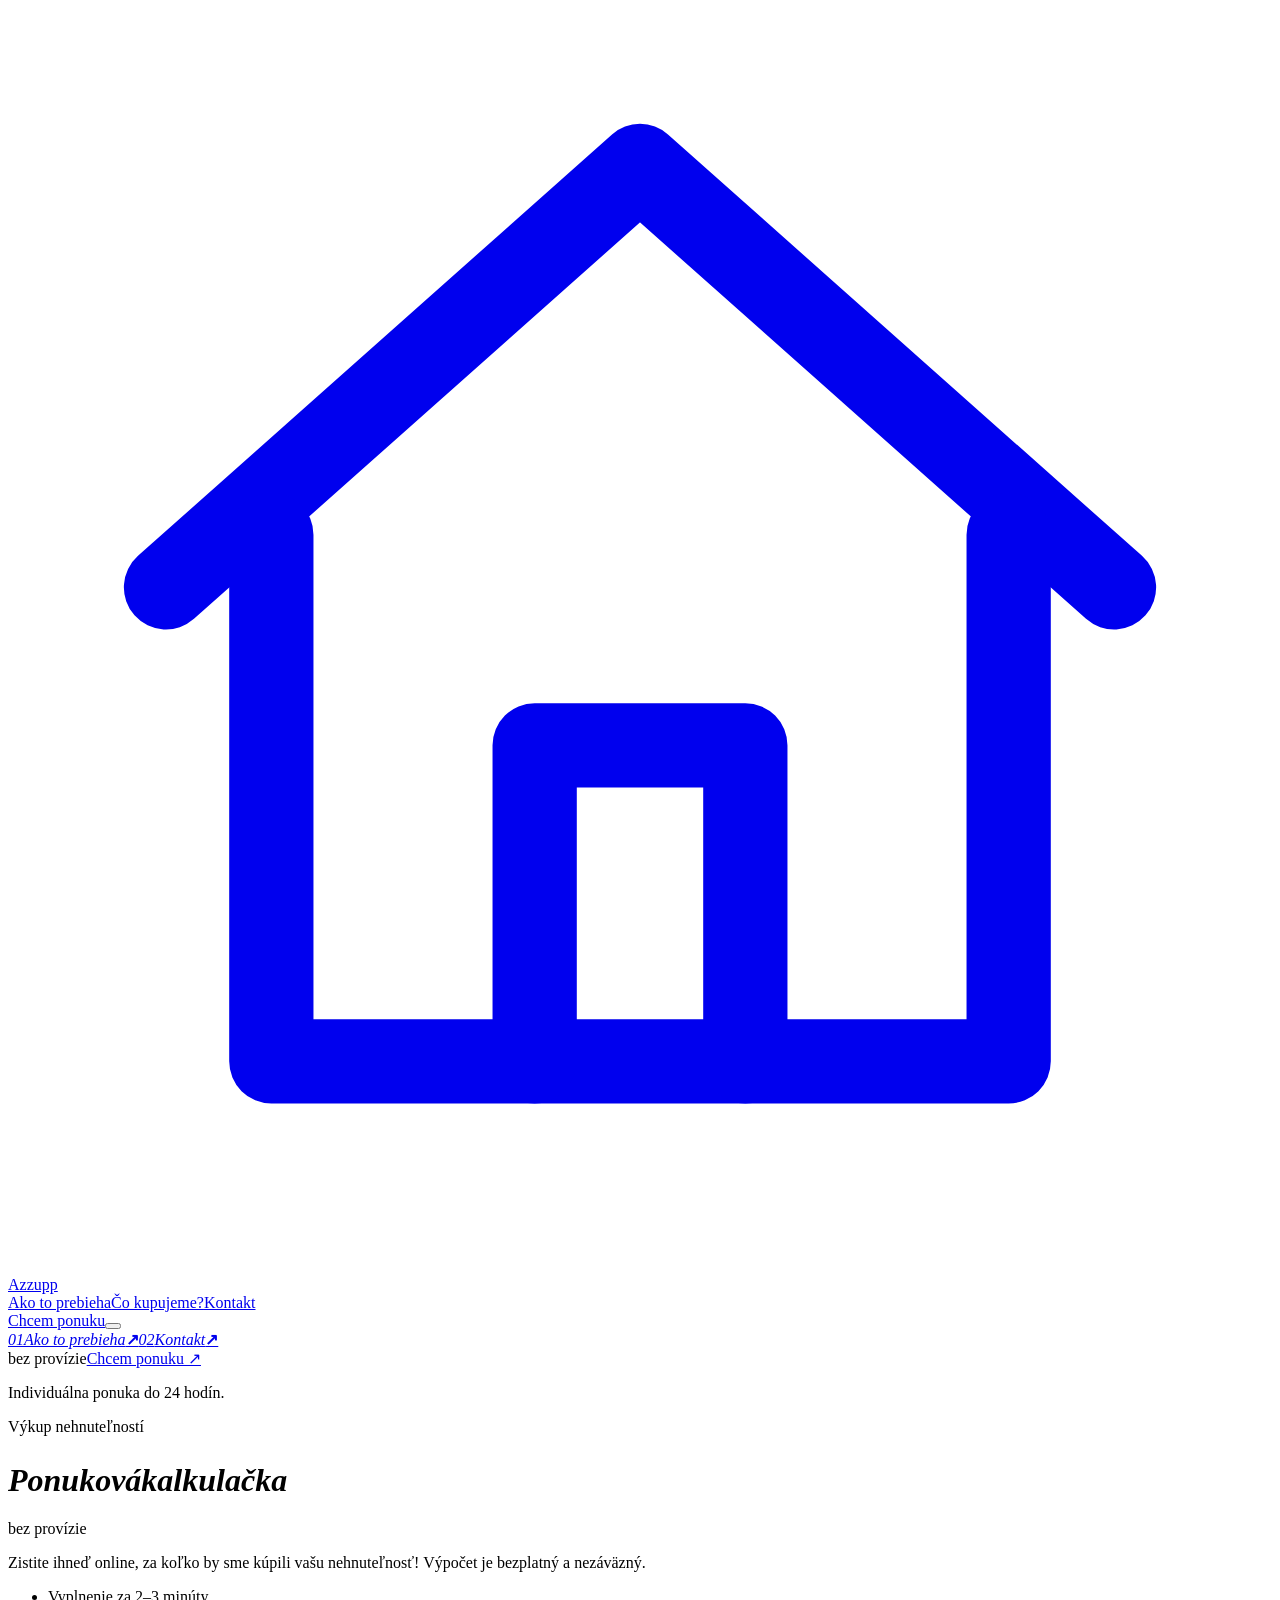
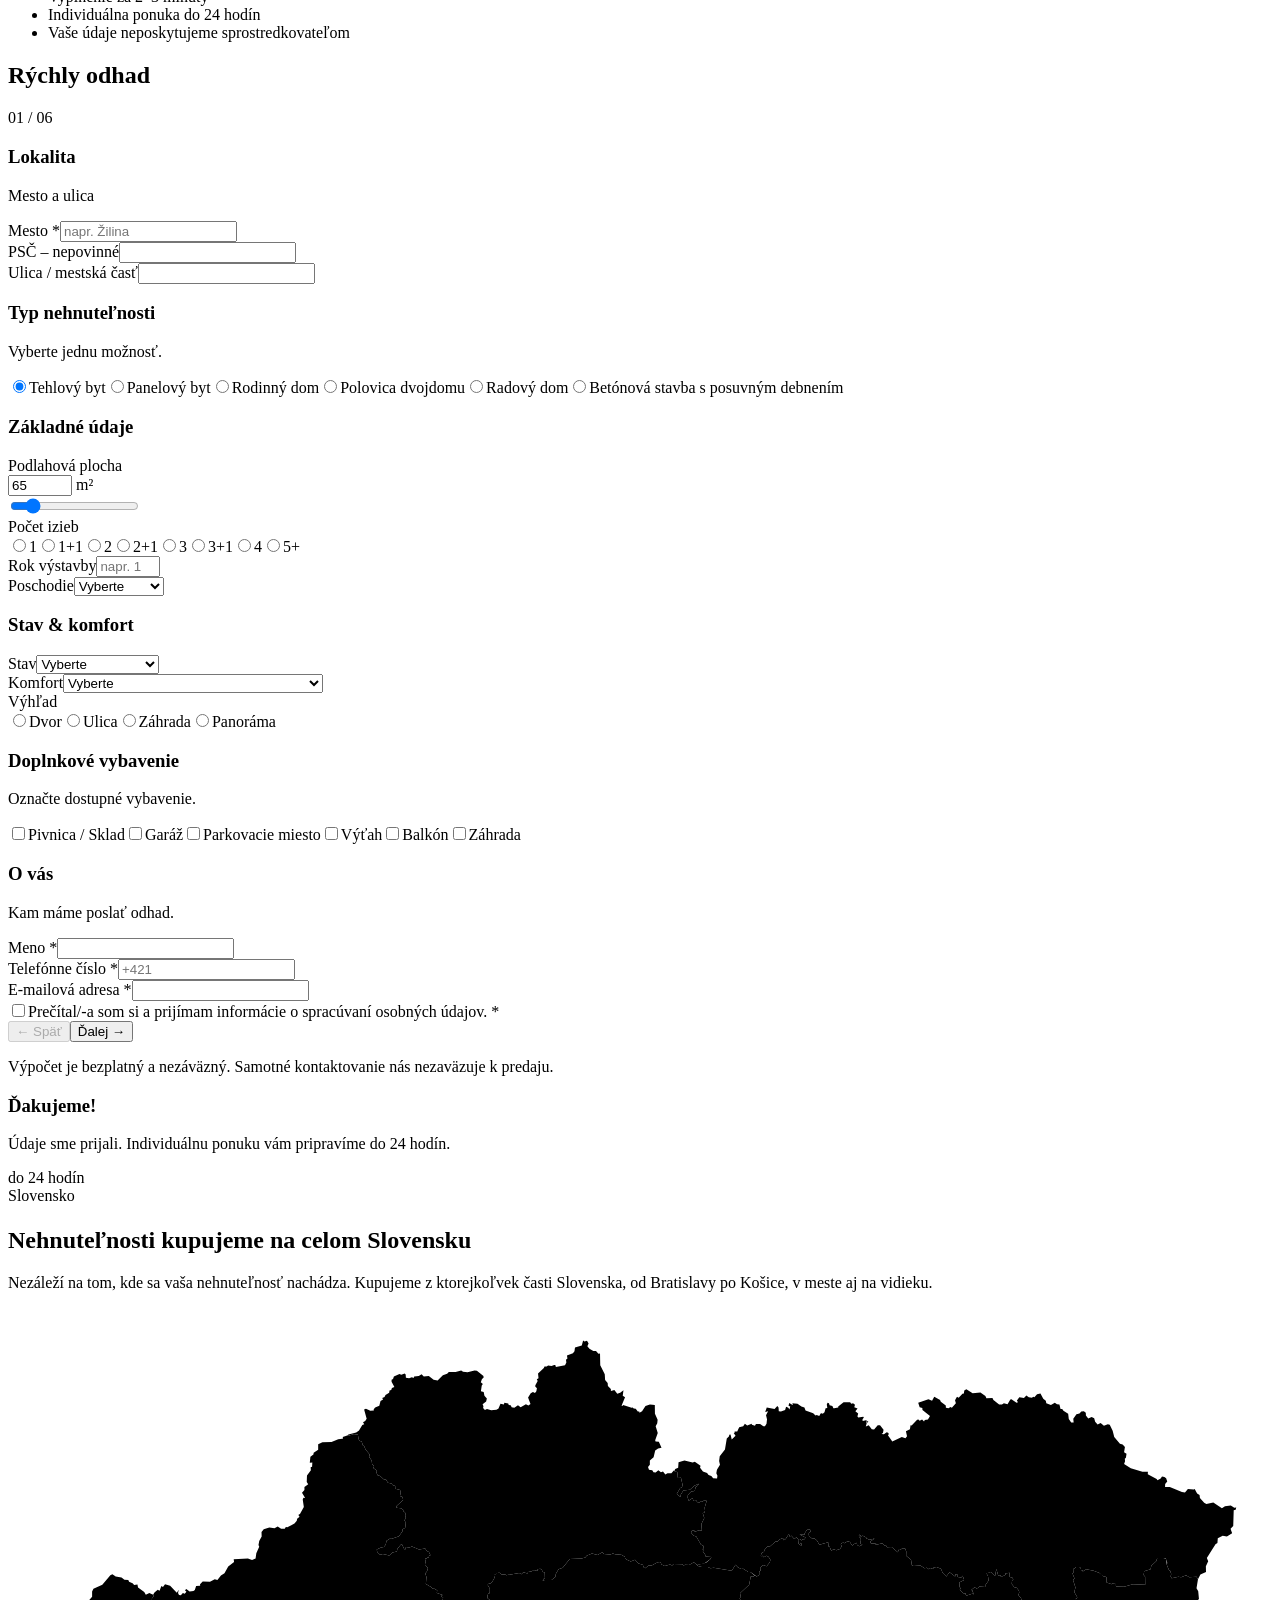
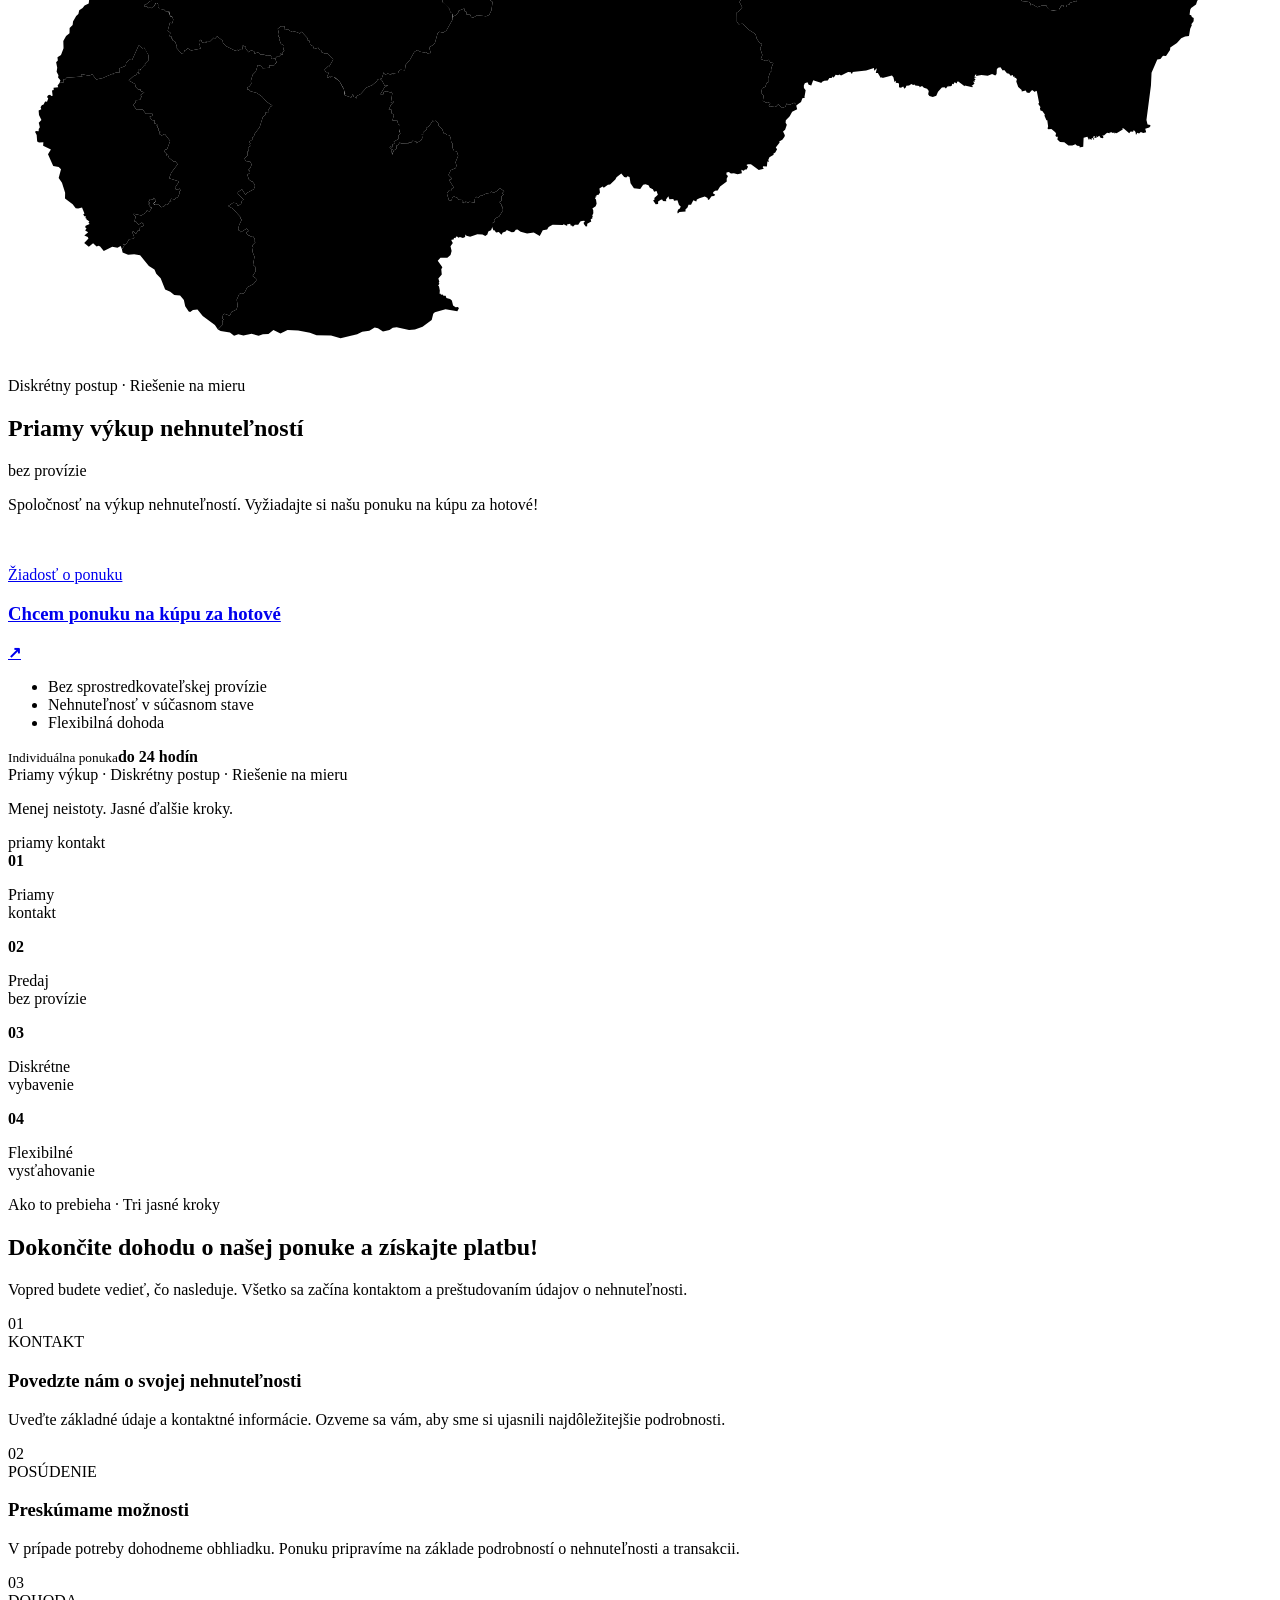
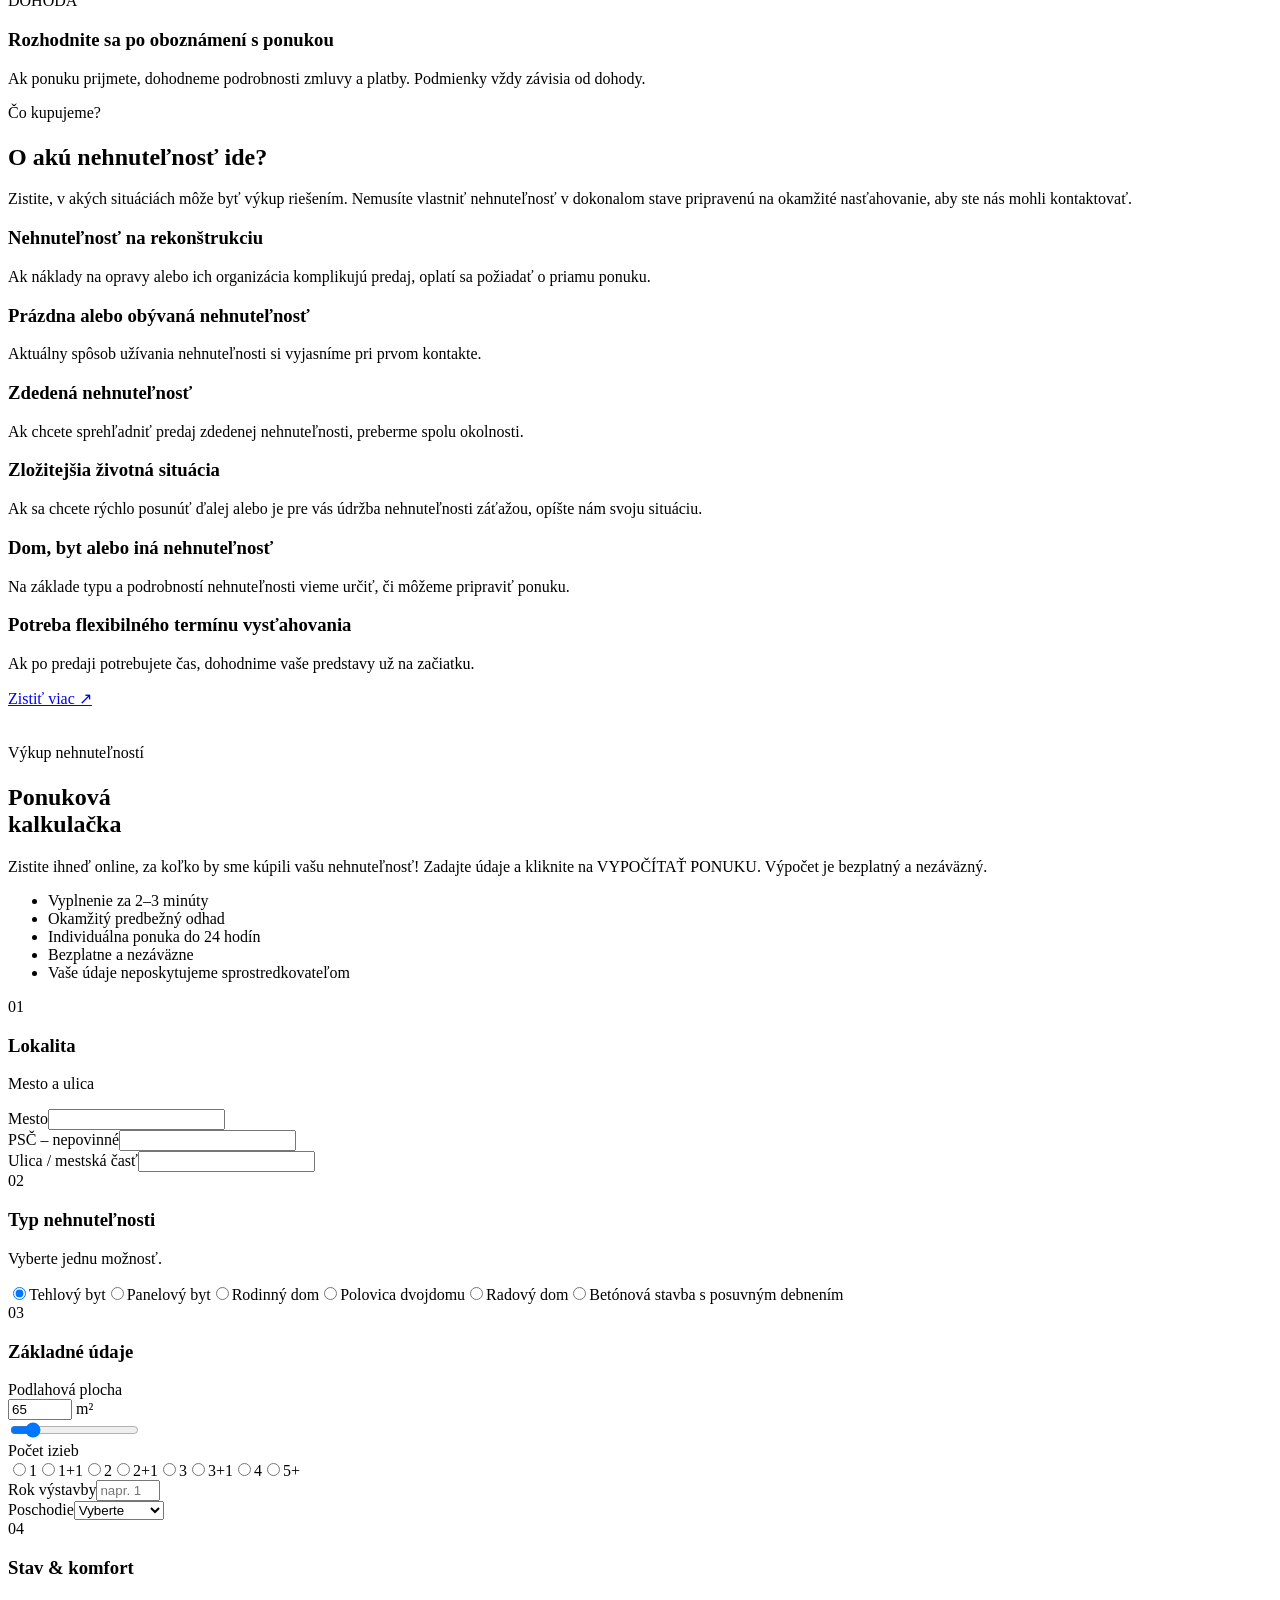
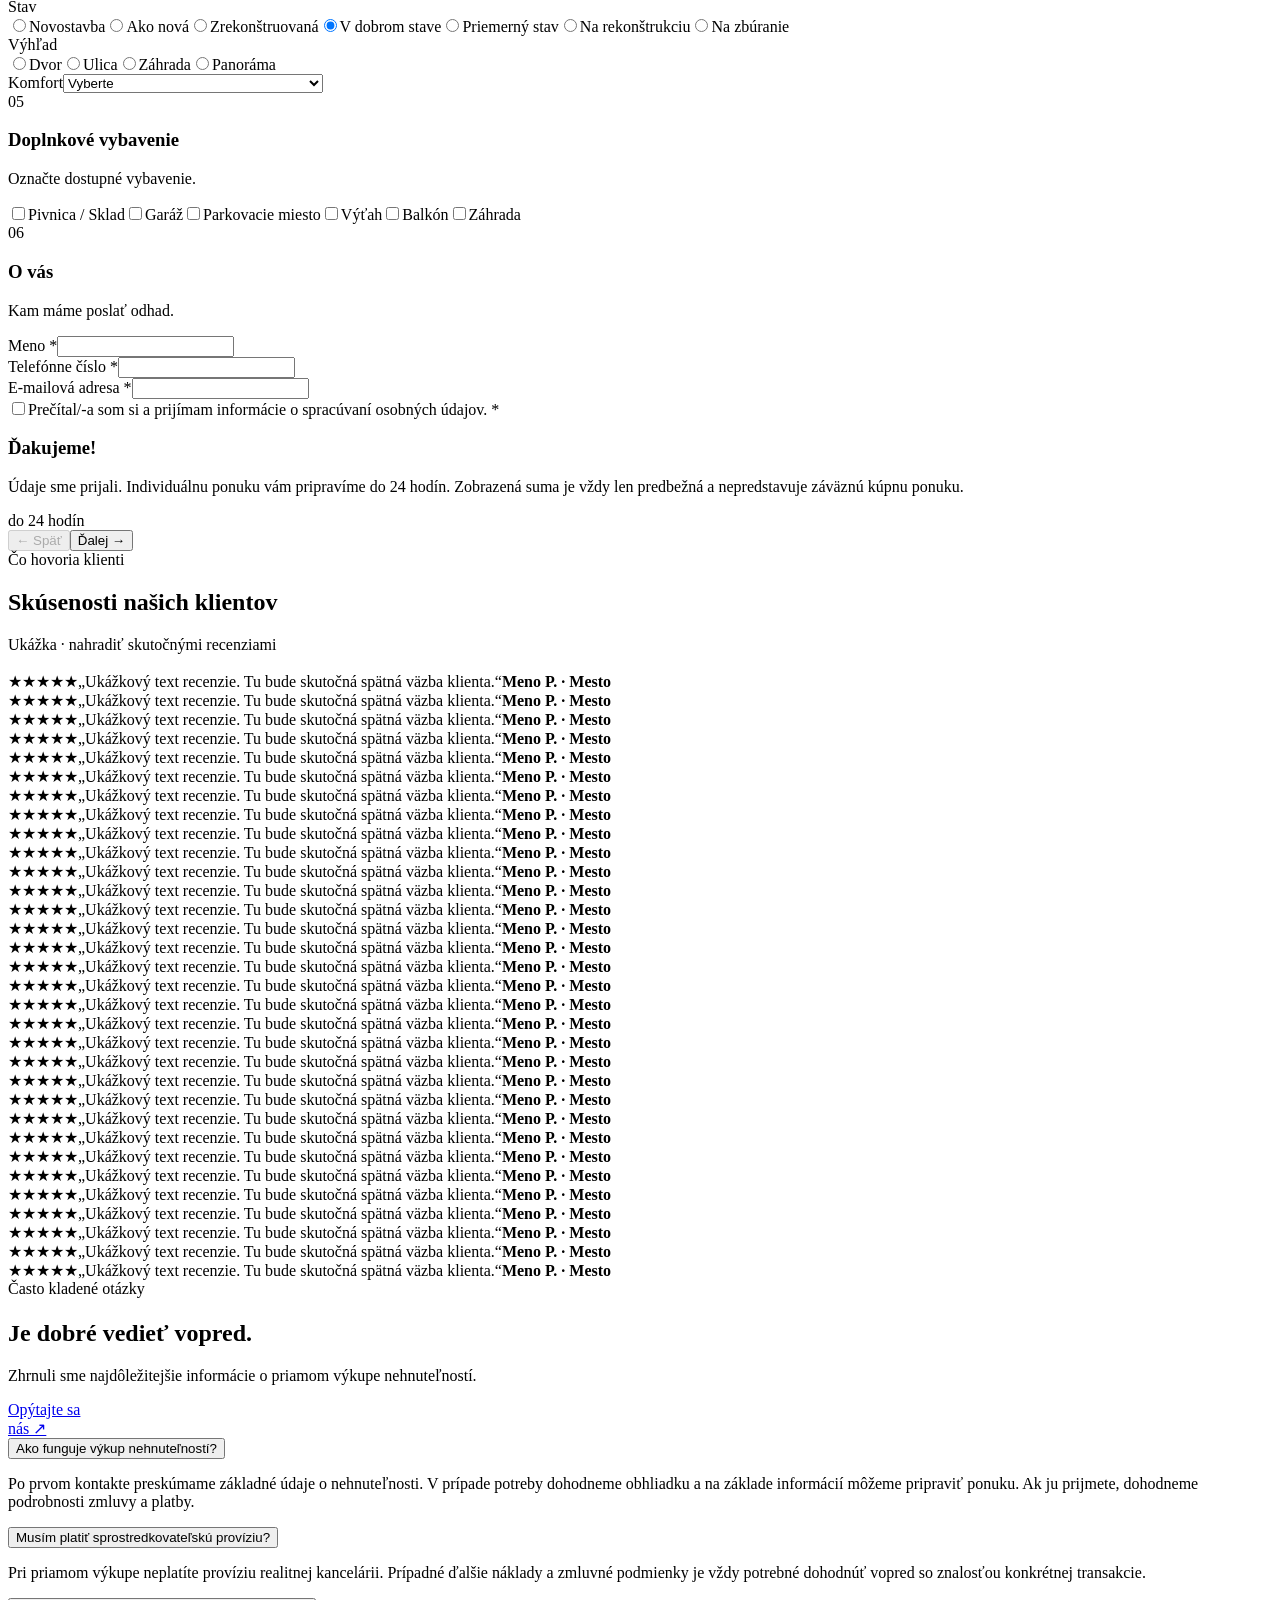
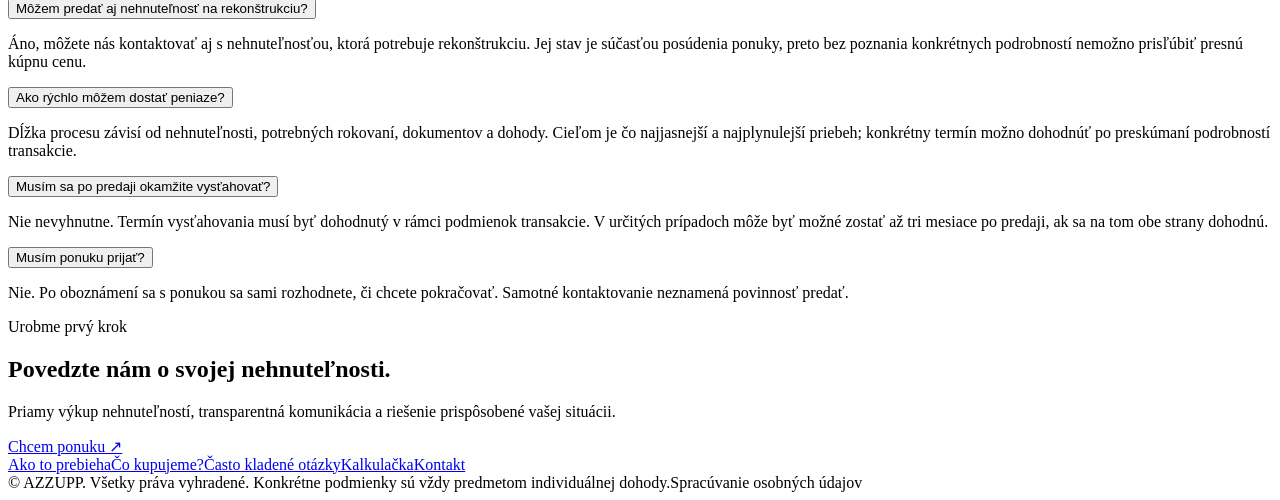
==== commit 04b10ea6: "Vélemény-szekció: portré a kezében tartott kártyákkal (helyőrző szövegek) Co-Authored-By: Claude Son" ====
--- a/index.html
+++ b/index.html
@@ -1 +1 @@
-<!DOCTYPE html><html lang="sk" class="bBieUa_variable _841rNW_variable -X69va_variable"><head><meta charSet="utf-8"/><meta name="viewport" content="width=device-width, initial-scale=1"/><link rel="preload" href="/azzupp-demo/_next/static/media/125b6750c58ce347-s.p.1icgra-w5i50b.woff2" as="font" crossorigin="" type="font/woff2"/><link rel="preload" href="/azzupp-demo/_next/static/media/2810fda8f234eb20-s.p.2c0pkezzij_il.woff2" as="font" crossorigin="" type="font/woff2"/><link rel="preload" href="/azzupp-demo/_next/static/media/61d7001d1e85eae4-s.p.082vh6smfhzu4.woff2" as="font" crossorigin="" type="font/woff2"/><link rel="preload" href="/azzupp-demo/_next/static/media/82450a180bcad83c-s.p.0p-wng2nn8o-p.woff2" as="font" crossorigin="" type="font/woff2"/><link rel="preload" href="/azzupp-demo/_next/static/media/d902bc2bfdd0a4cb-s.p.1g73gv09-xcb6.woff2" as="font" crossorigin="" type="font/woff2"/><link rel="preload" href="/azzupp-demo/_next/static/media/e63b65bb308a9351-s.p.3j3877k49yy0l.woff2" as="font" crossorigin="" type="font/woff2"/><link rel="preload" href="/azzupp-demo/_next/static/media/f7095de3000afb68-s.p.2ytmazkdrg7t9.woff2" as="font" crossorigin="" type="font/woff2"/><link rel="preload" href="/azzupp-demo/_next/static/media/fbb7028efdf70529-s.p.1_0gbi-gsbqmd.woff2" as="font" crossorigin="" type="font/woff2"/><link rel="preload" as="image" href="/azzupp-demo/img/sk/house-roses.webp"/><link rel="preload" as="image" href="/azzupp-demo/img/sk/living-room.webp"/><link rel="preload" as="image" href="/azzupp-demo/img/sk/house-rustic.webp"/><link rel="preload" as="image" href="/azzupp-demo/img/sk/block-courtyard.webp"/><link rel="stylesheet" href="/azzupp-demo/_next/static/chunks/3sp_7-2yf4izf.css" data-precedence="next"/><link rel="stylesheet" href="/azzupp-demo/_next/static/chunks/0v75ji4v44-ku.css" data-precedence="next"/><link rel="preload" as="script" fetchPriority="low" href="/azzupp-demo/_next/static/chunks/3v_59l1qr_8dp.js"/><script src="/azzupp-demo/_next/static/chunks/2aejqph6ij-zr.js" async=""></script><script src="/azzupp-demo/_next/static/chunks/39_j1bdzreq0m.js" async=""></script><script src="/azzupp-demo/_next/static/chunks/turbopack-0yps8rv6ca4m3.js" async=""></script><script src="/azzupp-demo/_next/static/chunks/3x-7dvb7j39ci.js" async=""></script><script src="/azzupp-demo/_next/static/chunks/2n_smklw96rp5.js" async=""></script><script src="/azzupp-demo/_next/static/chunks/1sexrm5_g_k0o.js" async=""></script><meta name="theme-color" content="#17233b"/><title>Výkup nehnuteľností – Priamo a bez provízie | AZZUPP</title><meta name="description" content="Predajte byt alebo dom priamo spoločnosti AZZUPP, bez sprostredkovateľskej provízie. Požiadajte o nezáväznú ponuku na odkúpenie vašej nehnuteľnosti."/><meta name="robots" content="noindex, nofollow"/><link rel="icon" href="/azzupp-demo/favicon.ico?favicon.117ezoe8m31dk.ico" sizes="48x48" type="image/x-icon"/><meta name="next-size-adjust" content=""/><script src="/azzupp-demo/_next/static/chunks/0cz1d0mv5g_q7.js" noModule=""></script></head><body class="lock"><div hidden=""><!--$--><!--/$--></div><nav class="dock" id="dock" aria-label="Hlavná navigácia"><a class="lg" href="/azzupp-demo/"><svg viewBox="0 0 24 24" fill="none" stroke="currentColor" stroke-width="1.6" stroke-linecap="round" stroke-linejoin="round"><path d="M3 11l9-8 9 8"></path><path d="M5 10v10h14V10"></path><path d="M10 20v-6h4v6"></path></svg>Azzupp</a><div class="links" id="links"><i class="ind" id="ind"></i><a href="/azzupp-demo/ako-to-prebieha/">Ako to prebieha</a><a href="/azzupp-demo/co-kupujeme/">Čo kupujeme?</a><a href="/azzupp-demo/kontakt/">Kontakt</a></div><a class="dcta" href="/azzupp-demo/ponuka/">Chcem ponuku</a><button type="button" class="dburger" aria-label="Otvoriť menu" aria-expanded="false" aria-controls="mnav"><span></span><span></span></button></nav><div class="mnav" id="mnav" inert="" aria-label="Menu"><div class="mbg"></div><div class="mglow"></div><div class="mlist"><a class="ml" style="--i:0" href="/azzupp-demo/ako-to-prebieha/"><em>0<!-- -->1</em><span><i>Ako to prebieha</i></span><b aria-hidden="true">↗</b></a><a class="ml" style="--i:1" href="/azzupp-demo/kontakt/"><em>0<!-- -->2</em><span><i>Kontakt</i></span><b aria-hidden="true">↗</b></a></div><div class="mfoot"><span class="mscr">bez provízie</span><a class="mcta" href="/azzupp-demo/ponuka/">Chcem ponuku ↗</a><p>Individuálna ponuka do 24 hodín.</p></div></div><main class="pg"><div class="pagebody pg-home"><div class="pre" id="pre"></div><header class="h7" id="top"><div class="h7-bg"></div><div class="h7-l"><div class="lbl eyebrow rv" style="margin-bottom:26px">Výkup nehnuteľností</div><h1 class="disp"><span class="mask"><i>Ponuková</i></span><span class="mask"><i>kalkulačka</i></span></h1><span class="h7-acc scr">bez provízie</span><p class="h7-sub rv" style="--d:.4s">Zistite ihneď online, za koľko by sme kúpili vašu nehnuteľnosť! Výpočet je bezplatný a nezáväzný.</p><ul class="chk rv" style="--d:.5s"><li>Vyplnenie za 2–3 minúty</li><li>Individuálna ponuka do 24 hodín</li><li>Vaše údaje neposkytujeme sprostredkovateľom</li></ul></div><form class="h7-card rv" id="h7card" style="--d:.3s" noValidate=""><div class="h7-fl"><div class="h7-top"><h2>Rýchly odhad</h2><span class="h7-cnt" id="h7cnt">01 / 06</span></div><div class="h7-prog" id="h7prog"><i></i><i></i><i></i><i></i><i></i><i></i></div><div class="h7-vp" id="h7vp"><div class="h7-tr" id="h7tr"><div class="h7-sl"><h3 class="h7-st">Lokalita</h3><p class="h7-sh">Mesto a ulica</p><div class="h7-g2"><div class="h7-f"><label for="h7m">Mesto *</label><input class="h7-in" id="h7m" required="" placeholder="napr. Žilina" autoComplete="address-level2"/></div><div class="h7-f"><label for="h7z">PSČ – nepovinné</label><input class="h7-in" id="h7z" autoComplete="postal-code"/></div></div><div class="h7-f"><label for="h7u">Ulica / mestská časť</label><input class="h7-in" id="h7u" autoComplete="street-address"/></div></div><div class="h7-sl"><h3 class="h7-st">Typ nehnuteľnosti</h3><p class="h7-sh">Vyberte jednu možnosť.</p><div class="h7-chips h7-cards"><label><input type="radio" name="h7t" checked=""/><span>Tehlový byt</span></label><label><input type="radio" name="h7t"/><span>Panelový byt</span></label><label><input type="radio" name="h7t"/><span>Rodinný dom</span></label><label><input type="radio" name="h7t"/><span>Polovica dvojdomu</span></label><label><input type="radio" name="h7t"/><span>Radový dom</span></label><label><input type="radio" name="h7t"/><span>Betónová stavba s posuvným debnením</span></label></div></div><div class="h7-sl"><h3 class="h7-st">Základné údaje</h3><div class="h7-f"><span class="t">Podlahová plocha</span><div class="h7-val"><input class="areain" id="h7av" type="number" inputMode="numeric" min="1" max="2000" aria-label="Podlahová plocha v m²" value="65"/> m²</div><input type="range" class="h7-rng" id="h7a" min="15" max="400" style="--p:13%" value="65"/></div><div class="h7-f"><span class="t">Počet izieb</span><div class="h7-chips"><label><input type="radio" name="h7iz"/><span>1</span></label><label><input type="radio" name="h7iz"/><span>1+1</span></label><label><input type="radio" name="h7iz"/><span>2</span></label><label><input type="radio" name="h7iz"/><span>2+1</span></label><label><input type="radio" name="h7iz"/><span>3</span></label><label><input type="radio" name="h7iz"/><span>3+1</span></label><label><input type="radio" name="h7iz"/><span>4</span></label><label><input type="radio" name="h7iz"/><span>5+</span></label></div></div><div class="h7-g2"><div class="h7-f"><label for="h7r">Rok výstavby</label><input class="h7-in" id="h7r" type="number" min="1800" max="2030" placeholder="napr. 1985"/></div><div class="h7-f"><label for="h7p">Poschodie</label><select class="h7-in" id="h7p"><option>Vyberte</option><option>Prízemie</option><option>1</option><option>2</option><option>3</option><option>4</option><option>5</option><option>6</option><option>7</option><option>8</option><option>9</option><option>10</option><option>viac ako 10</option></select></div></div></div><div class="h7-sl"><h3 class="h7-st">Stav &amp; komfort</h3><div class="h7-g2"><div class="h7-f"><label for="h7s">Stav</label><select class="h7-in" id="h7s"><option>Vyberte</option><option>Novostavba</option><option>Ako nová</option><option>Zrekonštruovaná</option><option>V dobrom stave</option><option>Priemerný stav</option><option>Na rekonštrukciu</option><option>Na zbúranie</option></select></div><div class="h7-f"><label for="h7k">Komfort</label><select class="h7-in" id="h7k"><option>Vyberte</option><option>Luxus</option><option>Plné vybavenie s dvoma kúpeľňami</option><option>Plné vybavenie s ústredným kúrením</option><option>Plné vybavenie s individuálnym kúrením</option><option>Čiastočné vybavenie</option><option>Bez základného vybavenia</option></select></div></div><div class="h7-f"><span class="t">Výhľad</span><div class="h7-chips"><label><input type="radio" name="h7v"/><span>Dvor</span></label><label><input type="radio" name="h7v"/><span>Ulica</span></label><label><input type="radio" name="h7v"/><span>Záhrada</span></label><label><input type="radio" name="h7v"/><span>Panoráma</span></label></div></div></div><div class="h7-sl"><h3 class="h7-st">Doplnkové vybavenie</h3><p class="h7-sh">Označte dostupné vybavenie.</p><div class="h7-chips"><label><input type="checkbox" name="h7x"/><span>Pivnica / Sklad</span></label><label><input type="checkbox" name="h7x"/><span>Garáž</span></label><label><input type="checkbox" name="h7x"/><span>Parkovacie miesto</span></label><label><input type="checkbox" name="h7x"/><span>Výťah</span></label><label><input type="checkbox" name="h7x"/><span>Balkón</span></label><label><input type="checkbox" name="h7x"/><span>Záhrada</span></label></div></div><div class="h7-sl"><h3 class="h7-st">O vás</h3><p class="h7-sh">Kam máme poslať odhad.</p><div class="h7-g2"><div class="h7-f"><label for="h7n">Meno *</label><input class="h7-in" id="h7n" required="" autoComplete="name"/></div><div class="h7-f"><label for="h7ph">Telefónne číslo *</label><input class="h7-in" id="h7ph" type="tel" required="" placeholder="+421" autoComplete="tel"/></div></div><div class="h7-f"><label for="h7e">E-mailová adresa *</label><input class="h7-in" id="h7e" type="email" required="" autoComplete="email"/></div><label class="h7-ck"><input type="checkbox" id="h7c" required=""/><span>Prečítal/-a som si a prijímam informácie o spracúvaní osobných údajov. *</span></label></div></div></div><div class="h7-nv"><button type="button" class="h7-prev" id="h7prev" disabled="">← Späť</button><button type="button" class="h7-next" id="h7next">Ďalej →</button></div><p class="h7-fine">Výpočet je bezplatný a nezáväzný. Samotné kontaktovanie nás nezaväzuje k predaju.</p></div><div class="h7-ok"><h3>Ďakujeme!</h3><p>Údaje sme prijali. Individuálnu ponuku vám pripravíme do 24 hodín.</p><span class="scr">do 24 hodín</span></div></form></header><section class="map pad" id="mapa"><div class="mcols"><div class="mhead"><div class="lbl eyebrow rv">Slovensko</div><h2 class="disp rv" style="margin-top:22px;--d:.08s">Nehnuteľnosti kupujeme na celom Slovensku</h2><p class="mlead rv" style="--d:.14s">Nezáleží na tom, kde sa vaša nehnuteľnosť nachádza. Kupujeme z ktorejkoľvek časti Slovenska, od Bratislavy po Košice, v meste aj na vidieku.</p></div><div class="mwrap" id="mwrap"><div class="mtilt" id="mtilt"><svg class="mapsvg" id="msvg" viewBox="-20 -20 1040 547" role="img" aria-label="Mapa Slovenska s krajmi"><defs><filter id="glow" x="-10%" y="-10%" width="120%" height="120%"><feGaussianBlur stdDeviation="9"></feGaussianBlur></filter></defs><g class="glowg" filter="url(#glow)"></g><g class="rgs"><path class="rg" id="rg-ba" data-id="ba" data-name="Bratislavský kraj" data-city="Bratislava" pathLength="1" d="M22.4 288.5L20.8 290.7L21.3 292.1L17.5 292.5L17.6 294.3L16.2 294.7L16.7 299L15.7 299.2L14.6 298.2L13 298.7L12.1 300L13.1 301.4L12.1 304L10.5 303.7L9.3 306.3L7.8 306.8L6.8 308.4L7.4 310.1L5.2 311.1L5.5 314.9L7.5 318.9L5.3 321.3L6.2 324.9L5.3 326.4L5.2 328.3L2.9 328.1L2.3 328.8L3.6 331.3L4 336.6L5.5 337.5L9.1 337.3L8.9 340.1L15.3 343.2L12.9 347.1L17.2 356.9L21.7 357.7L23.6 359.5L21.7 366.8L24.4 370.7L27 378.9L26.9 383.5L33.2 388.3L35.7 391.6L37.7 391.9L40.9 390.9L42.9 396L41.9 396.7L42.9 398.1L44.3 398.4L43.6 399.6L44.7 400.2L44.4 400.7L47 402.4L46.2 403.2L47.1 404.5L43.9 406L43.4 407.3L44.6 408L43.5 410L46 411.3L42.8 414L45.6 415.3L46.2 416.5L42.7 420.2L46.5 423.3L50 420.3L52.9 423L54.5 422.4L55.8 423.1L58.8 426.7L65.8 423.2L70.1 424.2L72.7 422.6L73.7 425.3L75.7 422.5L74.7 420.9L76.1 421.6L77.5 420.9L79.6 417.2L83 416.7L83.9 415.4L82.2 411.1L83.2 410.5L85.2 412.8L86.9 409.9L88.2 410.3L88.6 407.2L91.3 406.2L92 404.3L91.1 404.5L90.2 403.3L87.3 405.2L85.4 402.7L84 402.5L85.1 398.3L83.5 397.1L83.5 396.2L89.7 397.5L93.3 395.2L94.3 393.5L96.4 394.3L98.4 391.1L96.8 390.6L96.4 388.9L95.5 388.2L96.8 387.2L95.5 386.5L96.8 384.9L96.6 384L99.4 384.5L99.9 382.9L101.8 385.5L99.7 388.1L101.3 388.8L103.3 388.4L104.4 389.1L106.2 390.8L108.2 390.2L110.2 388.1L111.6 388.6L113 386L113.9 386.4L114.3 385.6L113.7 385.2L114.2 383.7L117.3 384.4L118.5 382.3L119.7 382.7L121 379.7L120.9 377.6L122.3 377.1L121 375.4L119.7 376.4L118 376L117.4 374.8L120.8 369.5L112.6 367L114.3 362.4L119.6 355.5L117.4 352.8L116.5 353.3L112.4 350L111.4 347.4L110.3 348.5L110.4 346.8L108.5 345L109.7 342.9L110.7 343.5L113.4 336.3L109 330.6L106.4 331.7L104.5 330.5L104.4 329.5L105.4 328.9L103.6 327.4L104.2 326.1L103.2 325.5L102.7 323.4L101.8 323.8L103 322.6L101.1 321.8L100.2 322.3L100.8 319.4L98.2 318.9L96.5 316.3L98.8 315.5L98.8 313.9L93.4 313.9L90.8 310.4L85.7 310.5L83.1 306.7L85 304.3L85.2 302.7L88.9 302.4L88.7 301.2L90 299.8L89.1 298.4L92.2 296.1L89.8 295.5L88.7 294.6L89.4 294.1L88.8 293.7L87.3 294L85.1 291.9L84.5 289.4L82.8 288.3L79.3 286.4L77.9 287.7L83.4 282.7L85.9 281.7L86.2 280L88.5 281.1L87.1 279.7L87 277.4L87.8 278.1L89.8 277.1L92.3 273.7L93.1 273.9L92.5 273L95.8 269.7L95.5 265.6L92.9 260.5L91.6 259.3L90.7 260.1L89.3 258.7L88.8 259.1L89.4 258.4L87.5 257.6L82.1 269.7L79.7 269.5L77.2 271.8L76.9 274.4L71.5 276.7L71.7 280.2L69.1 279.9L66.7 280.8L66.5 281.5L65.9 280.9L58.1 284.4L52.6 285.6L49.3 281.4L46.7 282.5L40.1 281.1L41.2 283.3L28.1 284.3L27.3 285.4L25.3 285.5L26 288L22.4 288.5Z"></path><path class="rg" id="rg-tt" data-id="tt" data-name="Trnavský kraj" data-city="Trnava" pathLength="1" d="M73.7 425.3L74.3 428L78.8 429.9L83.8 429.5L88.7 430.2L95.9 439.2L100.5 442L102 445.4L105.6 449.1L109.3 458.4L113.5 460.3L116.8 463L121.6 463.3L124.7 467L125.8 472.3L128.7 476.6L129.9 477L132.2 475.3L135.9 475L140.2 480.2L150.2 487.7L152.7 491.4L156.9 487L156 484.8L157.1 484.6L156.4 483.8L157.7 482.9L156.3 482.3L156.9 479.4L158.2 478.4L162.5 480.1L163.9 477L168 474.9L169 471.9L168.2 466.8L170.3 462.2L172.6 461.4L173.3 462L174.6 461.1L176.9 456.7L181.9 453.9L184.3 451.1L184.1 449.5L181.3 447.3L183.8 443.4L183.4 439.8L181.6 438L182.8 431.6L181 427L181.7 423.6L180.8 422.5L183.5 419.5L182.4 417.9L182.9 416.5L181.3 414.5L179.7 414.9L178.5 413.7L178.3 414.2L175.6 411.9L177.9 410.3L176.5 408.3L171.5 411.3L171.7 410.5L169.9 410L169.4 408.5L170.2 405.3L172.4 400.8L171.4 400.5L171.2 398.7L165.1 392L161.2 389.7L165.2 387.1L168.1 387.4L169 389.6L170.1 389.1L171.8 387.8L172.6 385L174 384.7L169.1 379.9L169.1 378.4L172.5 375.9L175.5 380.7L176.5 379L182.2 375.9L183.1 373.9L183.1 372.3L180.9 369.3L180.4 369.6L178.2 368L176.9 364.1L179.2 362.4L178.8 360.8L177.7 360.2L179.3 358.5L180.5 355.6L179.3 353.4L175.5 352.8L174.6 350.7L177.1 348.3L177 344.9L177.8 344.6L177.5 341.7L179.4 340.4L178.8 339L179.5 338.6L178.5 336.9L181.1 335L180.9 333.5L182.2 332.7L183 330.4L187 324.9L189.7 316.5L191.7 314.9L191.8 312.9L194 313.2L194 311.1L196 307.8L197.1 308.2L197.4 307L192.8 304L188.9 299.6L184.8 296.8L179.5 295.4L178.1 293.9L177 294.1L176.8 292.2L178.6 291.4L180.2 289.2L179.8 287L181.3 281.7L183.9 279.1L185.5 273.7L188.5 274.6L189.5 276.4L195.3 276.1L194.8 274.1L199 274L200.9 271.3L199.8 268.4L197.2 268.7L196.3 267.3L196.7 266.3L196 265.9L193.1 266.2L190.2 265L187.6 265L185.7 263.3L182.8 264.5L182.6 262.7L180.2 261.5L178 263.2L175.6 260.4L175.8 258.4L172.5 258.2L173.1 259.5L172.5 261.4L170.5 261.2L169.7 262L168.6 261.1L166.9 262.1L159.2 258.2L156.9 255.6L156.6 253.8L152.1 250.1L150.5 251.9L149.3 251.4L146.4 254.2L142.7 254L143.6 255.3L140.9 254.9L140.4 255.6L138.3 253.8L138.9 254.2L139.4 253.4L138.7 252.9L137.3 253.9L137.1 255.7L138.1 258.2L137.8 259L138.9 260.1L130.7 261.8L127.8 260L126.4 261.6L125.3 261.4L124.7 263.9L123.2 264L123 264.7L118.2 259.1L118.7 257.7L117.5 254.6L115.2 253.2L115.5 252.2L114.8 252.3L114.3 250.1L112.9 250L113.6 247.2L111.4 245.6L113.2 239L115.1 239.3L116 236.6L115.3 234.3L113.5 233.6L112.2 230.5L112.6 229.7L109.7 229.5L107.9 227.7L107.2 228.2L103.8 226.7L104.3 225.3L103.8 223.6L101.9 222.6L100.2 225.4L97.7 227L96.3 226.1L95.5 227L94.1 225.4L92.6 226.1L91.9 225.3L92.4 224.1L93.2 224.2L97.1 221L98.4 221.1L98.4 219.1L99.9 217.1L99.4 216L96.3 214.4L93.4 215.9L92.1 213.7L87 210L86.5 207.6L83.8 208L82.5 206.5L79.6 205.3L79 203.7L75.8 203.6L73.4 201.8L68.6 201L65.9 199L64.2 199.9L57.6 207.7L50.3 211.1L49.2 213.2L49.2 217.6L46.7 220.5L46.4 223.1L43 224.8L41.4 226.9L38.6 228.7L37.9 231.8L36.1 233.4L33.5 238L33.2 240.8L30.7 243.3L30.6 247.7L27.8 249.9L25.5 253.9L25.7 259.9L23.6 265.5L20.7 267.4L21 270.1L19.6 271.4L20.5 276.1L20 279.3L21.5 282.1L21.2 284.1L23.1 286.2L22.4 288.5L26 288L25.3 285.5L27.3 285.4L28.1 284.3L41.2 283.3L40.1 281.1L46.7 282.5L49.3 281.4L52.6 285.6L58.1 284.4L65.9 280.9L66.5 281.5L66.7 280.8L69.1 279.9L71.7 280.2L71.5 276.7L76.9 274.4L77.2 271.8L79.7 269.5L82.1 269.7L87.5 257.6L89.4 258.4L88.8 259.1L89.3 258.7L90.7 260.1L92 259.6L95.5 265.6L95.8 269.7L92.5 273L93.1 273.9L92.3 273.7L88.7 278L87 277.4L87.1 279.7L88.5 281.1L86.2 280L85.9 281.7L83.4 282.7L77.9 287.7L79.3 286.4L82.8 288.3L84.5 289.4L85.1 291.9L87.3 294L88.8 293.7L89.4 294.1L88.7 294.6L89.8 295.5L92.2 296.1L89.1 298.4L90 299.8L88.7 301.2L88.9 302.4L85.2 302.7L85 304.3L83.1 306.7L85.7 310.5L90.8 310.4L93.4 313.9L98.8 313.9L98.8 315.5L96.5 316.3L98.2 318.9L100.8 319.4L100.2 322.3L101.1 321.8L103 322.6L101.8 323.8L102.7 323.4L103.2 325.5L104.2 326.1L103.6 327.4L105.4 328.9L104.4 329.5L104.5 330.5L106.4 331.7L109 330.6L113.4 336.3L110.7 343.5L109.7 342.9L108.5 345L110.4 346.8L110.3 348.5L111.4 347.4L112.4 350L116.5 353.3L117.4 352.8L119.6 355.5L114.3 362.4L112.6 367L120.8 369.5L117.4 374.8L118 376L119.7 376.4L121 375.4L122.3 377.1L120.9 377.6L121 379.7L119.7 382.7L118.5 382.3L117.3 384.4L114.2 383.7L113.7 385.2L114.3 385.6L113.9 386.4L113 386L111.6 388.6L110.2 388.1L108.2 390.2L106.2 390.8L103.3 388.4L100.2 388.7L99.7 387.4L101.8 385.5L99.9 382.9L99.4 384.5L96.6 384L96.8 384.9L95.5 386.5L96.8 387.2L95.5 388.2L96.4 388.9L96.2 389.9L98.4 391.1L96.4 394.3L94.3 393.5L93.3 395.2L89.7 397.5L83.5 396.2L83.5 397.1L85.1 398.3L84 402.5L85.4 402.7L87.3 405.2L90.2 403.3L91.1 404.5L92 404.3L91.3 406.2L88.6 407.2L88.2 410.3L86.9 409.9L85.2 412.8L83.2 410.5L82.2 411.1L83.9 415.4L83 416.7L79.6 417.2L77.5 420.9L76.1 421.6L74.7 420.9L75.7 422.5L73.7 425.3Z"></path><path class="rg" id="rg-tn" data-id="tn" data-name="Trenčiansky kraj" data-city="Trenčín" pathLength="1" d="M199.8 268.4L201.7 266.3L202.7 267.1L204.7 265L204.1 264L206.2 265.6L206 263.2L207.5 261.7L206.9 261.6L206.2 258.6L206.6 257.5L204.6 256.3L203.2 252.8L203.9 251.6L202.4 250.3L203 248.5L202 243.9L204.6 241.9L207.2 241.8L207.9 242.2L207.1 243.8L208.3 244.9L210.7 244.1L211.5 245.4L213.6 246.3L213.9 245.8L217.3 246.5L220.1 247.9L221.6 246.4L226.5 251.8L226.1 253.2L228 253.7L228.7 257L231 258.4L231.8 260.5L235.3 259.6L236.2 261.2L237.7 261.7L237.8 263.1L240.9 264.4L242.6 264L247.6 269.2L244.3 274.9L243.8 274.4L240.4 277.7L242 280.3L244 280.2L242.5 283.5L243.3 284.4L244.4 283.2L245.2 284L245.8 283L249.3 284.2L252.7 287.1L255.8 292.5L257.4 297.1L257.1 298.6L262.3 300.5L263.8 297.5L264.3 299.8L266 300.3L266.6 301.5L266.5 299.4L270.2 297.6L275 292.3L279.5 290.3L283.3 287.4L284.2 285.6L287.5 284.9L289.2 279.8L289.7 281.1L290.7 281.5L292.5 280.7L295 281.8L295.6 280.9L297.3 280.8L297.3 281.4L298.9 280.3L301.3 280.3L300.9 279.5L303 277.6L306.5 278.1L307.2 273.6L310.6 269.7L314.3 263L316.6 261.3L319.2 262.8L322.5 263.5L324 263.1L325.2 264.3L327.1 264.7L327.6 263L326.5 259.2L330.1 257L331.3 255.5L333.5 247.7L335 246.3L338 247.2L340.7 245.4L345.9 236.1L345.3 230.9L343.9 230.2L343.1 227.5L340.3 224L337.4 221.8L338 218.3L336.1 217.2L337.6 216.1L333.5 214.8L332.8 214.2L333.2 212.4L330.9 211L329.2 211.1L328.1 209.5L323.8 207L324.3 201.4L323.3 198.4L324.8 196.7L325.5 194L323 191L323.7 188.7L323.1 186.6L323.9 185.9L324.7 186.4L324.8 185.3L326 185.7L326.5 183.9L327.6 183.5L326.3 180.8L324.7 180L323.2 177.9L318.2 178.7L312.4 176.3L310.2 177L307.4 176.7L307.1 178.6L306.1 178.5L304.2 174.6L303.1 174.7L300.3 178.3L300 180.4L296.3 181.1L293.7 183.6L288.5 182.5L286.1 183L283.8 180.8L283.4 178.8L286.9 177L289.2 176.7L290.7 174.8L291.5 171.6L295 169.2L296.4 169.6L301.7 167.7L304.7 163.5L304.5 162.3L306.8 160.9L307.3 156.5L306.1 154.6L307.4 153L306.9 151.2L307.4 150.7L306.7 148.2L305.3 147.3L305.1 146.1L303.3 144.7L299.5 144.3L299.9 142.7L305.1 138L304.6 135.6L302.5 134.7L303.1 132.1L302.6 129.8L298.9 128.8L299.2 126.7L296.4 125.6L295.5 124.3L292.6 123.7L291.1 121.3L289.1 120.9L286.2 118.3L284.1 117.7L283.2 115.5L283.5 113.7L280.5 111.7L281.2 110.2L279.6 108.4L279.2 105.5L277.1 102.4L277.6 100.6L274.2 96.4L272.9 93.4L272.1 93.4L271 89.8L269.6 89.4L268.5 87.9L267.8 83.9L265.9 84.3L264.8 83.7L259.5 85.3L259.1 84.9L255.4 86.2L255.7 87.3L254.9 87.6L251.7 87.9L246.2 90.2L238.7 90.5L235.2 92.2L235.2 96.7L231.5 99.1L231.3 100.6L228.8 102.4L228.3 107.3L230.4 107.2L230.2 110.7L229 111L229.2 113.6L226 117.9L225.8 123.2L227 125.1L223.9 127.3L223.9 129.7L221.9 132.1L224.5 136.4L223.1 136.2L222.5 137.5L223.4 143.7L220.1 149.6L219.3 149.6L219.1 150.8L219.9 151.7L217.9 153.5L217.6 155.1L215.7 157.3L212.7 158.9L213.3 159.7L212.6 158.9L209.9 160.3L208.6 160.2L207.7 161.6L204.7 161.6L201.9 159.7L199.3 161.3L195 160.7L190.4 162L188.6 164.3L188.7 168.1L186.7 171.7L186.1 175L186.7 176.5L184.3 181.8L183.7 186.1L180.8 187.4L177.4 186.1L165.7 186.7L166 189L161.2 192.7L158.1 198.3L155.2 200L152.3 203.8L150.1 203.2L146.2 205.3L140.2 205.1L138 207.2L138.1 208.5L134.8 208.8L133.7 212L132.6 212.9L129.4 213.2L126.7 211.2L125.6 212.3L126.8 213.5L125.4 215.1L123.9 214.5L122.2 216.3L120.7 216.1L119.9 214.5L120.5 211.8L118.9 214.3L113.4 208.6L109.2 207.2L107.5 209.6L106.2 208.8L104.7 212.6L103.2 211.8L100.5 214.1L99.4 216L99.9 217.1L98.4 219.1L98.4 221.1L97.1 221L93.2 224.2L92.4 224.1L91.9 225.3L92.6 226.1L94.1 225.4L95.5 227L96.3 226.1L97.7 227L100.2 225.4L101.4 223L102.9 222.8L104.3 225.3L103.8 226.7L104.8 227.5L107.2 228.2L107.9 227.7L109.7 229.5L112.6 229.7L113.2 233L115.3 234.3L116 236.6L115.1 239.3L113.2 239L111.4 245.6L113.6 247.2L112.9 250L114.3 250.1L114.8 252.3L115.5 252.2L115.2 253.2L117.5 254.6L118.7 257.7L118.2 259.1L123 264.7L123.2 264L124.7 263.9L125.3 261.4L126.4 261.6L127.8 260L130.7 261.8L138.9 260.1L137.8 259L138.1 258.2L137.1 255.7L137.3 253.9L138.7 252.9L139.4 253.4L138.9 254.2L138.3 253.8L140.4 255.6L140.9 254.9L143.6 255.3L142.7 254L146.4 254.2L149.3 251.4L150.5 251.9L152.1 250.1L156.6 253.8L156.9 255.6L159.2 258.2L166.9 262.1L168.6 261.1L169.7 262L170.5 261.2L172.5 261.4L173.1 259.5L172.5 258.2L173.4 257.8L175.8 258.4L175.6 260.4L178 263.2L180.2 261.5L182.6 262.7L182.8 264.5L185.7 263.3L187.6 265L190.2 265L193.1 266.2L196 265.9L196.7 266.3L196.3 267.3L197.2 268.7L199.8 268.4Z"></path><path class="rg" id="rg-nr" data-id="nr" data-name="Nitriansky kraj" data-city="Nitra" pathLength="1" d="M152.7 491.4L154.9 492.6L162.6 493.9L166 496.6L169.5 495.2L173.7 496.3L180.4 494.8L186.2 496.5L189.7 495.3L194.3 495.1L198.4 491.7L204.2 494.7L210 491.7L218.7 492.1L228.4 494.1L233.9 496.1L245.8 496.3L253.6 498.6L267.3 495.3L271.4 493.2L277.3 492.4L281.7 489.8L284.4 490.3L288.5 493L293.9 491.7L296.6 489.9L299.8 489.6L310 491.7L314.8 491.4L321.1 489.1L328.6 483.5L329.9 478.5L331.2 477.1L340 474.6L349.7 476.3L351 473.9L350.2 472.8L348.3 473.1L346.2 471.7L345.2 467.6L343.7 466.2L340.7 465.4L340.1 463.6L338.3 463.6L337.6 462.5L336.2 462.8L336 461.9L335.1 462L335.3 459.3L334.6 455.8L333.9 455.4L335 453.5L334.3 453.2L334.9 452L334.1 449.4L336.9 446.1L336.5 441.7L337.4 440.2L333.6 434.8L335.8 432.4L341.5 432.3L344.1 430.1L345 426.8L344.1 422.8L346 420.2L344.8 418.1L345.2 417.3L346.4 417.6L347.1 415.8L347.9 416.2L349.2 414.7L350.7 415.8L351.8 415.3L354.3 416.1L356.1 415.3L356.3 413.1L357.2 414.3L360.2 415.1L366.2 413L370.4 413.2L372.7 414.4L374.4 413.3L375.2 410.7L378.1 409.3L377.3 408.9L378.3 408.1L378.2 404L380.3 403L379.9 401.7L381.1 399.9L384.1 398.4L387.3 393.2L386.8 390.4L385.9 389.8L386.3 389.1L384.4 386.5L386.1 385.4L385.9 382L388 380.3L386.6 379.2L388.3 377.6L384.5 375L382.7 377.2L379.6 378.8L377.4 377.9L377.4 378.9L373.6 379.5L370.2 381.2L368.8 380.8L366.9 383.2L366 382.1L364.4 382.9L363.6 385L364.1 387L359.7 386.3L358.7 387L356.4 386.1L356.3 386.9L354.9 386.3L354.9 387.5L353.6 386.3L353.7 384.8L350.9 384.7L349.6 382.9L347 382L345.6 382.5L345 385L342.9 385.4L341.1 379.5L342.7 377.2L344.5 377.4L344.9 375.5L345.5 375.8L346.8 374.5L342.9 368.4L345.1 367.5L345 366.9L342.4 364.3L344.3 360.4L348.4 358.4L349 356.5L348.2 353.8L350.4 348.5L349.2 344.7L347.1 344.5L345.7 341.9L345.6 338L344.8 337.9L344.2 333.6L343.2 331.6L341.4 331.4L339.1 329.6L338.6 330L337.3 326.5L334.3 323.7L334 321.6L332.1 319.7L330 320.1L329.6 319.5L326.6 323.9L323.8 325.7L324.6 326.6L322.1 328.7L322.3 330.6L320.5 330.8L320.9 333.8L319.9 335.7L316 338.2L315.9 336.7L312.9 336L311.8 337.4L309.9 337.6L309.1 338.6L303.5 338.4L302.3 337.4L300.8 339.8L299.8 339.7L299.6 342.7L297.4 344.1L296.1 347.5L295.5 344.2L296.8 343L295.8 343.2L293.9 341.5L295 340.7L295.9 341.7L296.7 340.6L296 339.3L298 338.4L297.4 336.9L301.2 334.7L301.2 331.6L302.8 330.2L302 328.2L301.9 322.9L301.1 322.5L300.1 319.2L296.3 319.3L297.6 314.5L295.7 313.6L295.3 310.3L293.3 310.6L295 306.6L297.7 303.8L295 304.6L296.2 296.9L295.2 295.7L294.7 296.4L291.5 295.3L289 296L288.9 297.9L286.4 297.9L289.7 292.3L292.8 290.2L290.1 291L287.7 286.4L286 285.1L284.2 285.6L283.3 287.4L279.5 290.3L275 292.3L270.2 297.6L266.5 299.4L266.6 301.5L266 300.3L264.3 299.8L263.8 297.5L262.3 300.5L257.1 298.6L256.5 294.1L252.7 287.1L247.4 283.2L245.8 283L245.2 284L244.4 283.2L243.3 284.4L242.5 283.5L244 280.2L242 280.3L240.4 277.7L243.8 274.4L244.3 274.9L247.6 269.2L242.6 264L240.9 264.4L237.8 263.1L237.7 261.7L236.2 261.2L235.3 259.6L231.8 260.5L231 258.4L228.7 257L228 253.7L226.1 253.2L226.5 251.8L221.6 246.4L220.1 247.9L217.3 246.5L213.9 245.8L213.6 246.3L211.5 245.4L210.7 244.1L208.3 244.9L207.1 243.8L207.9 242.2L207.2 241.8L204.6 241.9L202 243.9L203 248.5L202.4 250.3L203.9 251.6L203.2 252.8L204.6 256.3L206.6 257.5L206.2 258.6L206.9 261.6L207.5 261.7L206 263.2L206.2 265.6L203.8 264.3L204.7 265L202.7 267.1L201.7 266.3L199.8 268.4L200.9 271.3L200.5 272.6L199.4 272.6L199 274L194.8 274.1L195.3 276.1L189.5 276.4L188.5 274.6L185.5 273.7L183.9 279.1L181.3 281.7L179.8 287L180.2 289.2L178.6 291.4L176.8 292.2L177 294.1L178.1 293.9L179.5 295.4L184.8 296.8L188.9 299.6L192.8 304L197.4 307L197.1 308.2L196 307.8L194 311.1L194 313.2L191.8 312.9L191.7 314.9L189.7 316.5L187 324.9L183 330.4L182.2 332.7L180.9 333.5L181.1 335L178.5 336.9L179.5 338.6L178.8 339L179.4 340.4L177.5 341.7L177.8 344.6L177 344.9L177.1 348.3L174.6 350.7L175.5 352.8L179.3 353.4L180.5 355.6L179.3 358.5L177.7 360.2L178.8 360.8L179.2 362.4L176.9 364.1L178.2 368L180.4 369.6L180.9 369.3L183.1 372.3L183.1 373.9L182.2 375.9L176.5 379L175.5 380.7L172.5 375.9L169.1 378.4L169.1 379.9L174 384.7L172.6 385L171.8 387.8L170.1 389.1L169 389.6L168.1 387.4L165.2 387.1L161.2 389.7L165.1 392L171.2 398.7L171.4 400.5L172.4 400.8L170.2 405.3L169.4 408.5L169.9 410L171.7 410.5L171.5 411.3L176.5 408.3L177.9 410.3L175.6 411.9L178.3 414.2L178.5 413.7L179.7 414.9L181.3 414.5L182.9 416.5L182.4 417.9L183.5 419.5L180.8 422.5L181.7 423.6L181 427L182.8 431.6L181.6 438L183.4 439.8L183.8 443.4L181.3 447.3L184.1 449.5L184.3 451.1L181.9 453.9L176.9 456.7L174.6 461.1L173.3 462L172.6 461.4L170.3 462.2L168.2 466.8L169 471.9L168 474.9L163.9 477L162.5 480.1L158.2 478.4L156.9 479.4L156.3 482.3L157.7 482.9L156.4 483.8L157.1 484.6L156 484.8L156.9 487L152.7 491.4Z"></path><path class="rg" id="rg-za" data-id="za" data-name="Žilinský kraj" data-city="Žilina" pathLength="1" d="M345.9 234L348.7 232.5L350.7 230.1L350.8 229L355.4 227.3L355.8 229.6L356.9 229.8L357.4 231.1L357.2 232.2L360.3 232.3L361.1 234.2L362.7 234.8L366 232.7L373.3 233.7L375.9 232.5L377.7 228.8L378.7 222L374.6 218.8L374.5 216.6L375.1 215.1L376.2 214.8L376.4 213.5L376.4 210.7L374.8 208.1L374.9 207.1L377.4 206.4L378.7 204.9L380.3 202L379.8 199.8L384 197.6L386.2 199.2L389.2 199.2L389.8 199.9L400.7 198L402.4 199.1L404.1 197.4L407.4 198.5L408 197.3L411.1 196.7L412.6 195.5L415.7 196.3L415.8 195L417.9 194.6L419.4 195.5L419.7 197.3L421.6 197.5L421.8 202.5L421 202.4L420.7 203.9L419.5 204.8L421.5 203.9L427.2 203.9L430.3 201.4L430.8 198.6L433 195L436.4 193.8L442.2 186.5L451.9 186.1L455 185.2L456.1 183.8L460.5 182L465.1 183.2L469 181L470.4 182.4L475.5 182.9L477.7 181.9L479.5 182.7L484.5 183L487.6 184.7L487.8 186.2L488.9 187L492.3 188.6L495.9 187.2L498.8 190.2L502.3 191.3L503 193.3L504.2 194.1L507.1 191.9L509.6 191.8L514.5 189.2L516.8 189L517.7 191.1L520.4 192.2L524.7 191L526.4 191.8L527.7 190.7L534.9 190.9L535.9 191.9L537.1 191.3L540.4 191.5L544.3 189.2L546.9 191.4L552.9 190.3L557.8 186.7L558.7 184.9L553.9 184.4L554.1 183.6L551.7 180.2L552.3 178.9L551.4 178.4L552.4 177.4L552.3 175.9L550.1 174.5L546.3 168.1L544.3 167.3L542 164.9L542.9 162.9L544.6 163.1L545.2 164L548.5 162.9L550.9 163L550.5 157.8L552.9 152.7L551.6 148.7L552.9 148.4L553.5 146.9L553.2 144.3L554.8 138.9L554.3 138.3L553.1 138.8L552.9 138.2L551.3 139.5L549.3 139.4L549.1 140.1L546.4 139.7L547.1 139.1L546.6 138.6L544 138.8L543.3 136.4L540.1 138.6L539.2 136L539.4 133.9L542.1 130.9L545 130.5L545.8 127.3L547.7 126.1L548.3 124.7L544.7 126.3L541 129.6L535.7 130.1L533.6 133.5L533.3 135.5L530.2 133L533.1 128.2L534.5 127.6L535 125.4L533.7 119.7L531.5 119.8L530.6 118.7L531.1 114.9L529.1 114.8L527.8 113.8L525.8 116L522.6 115.9L520.9 116.9L518.9 114.5L517.2 115.1L515.1 113.5L512.9 115.4L511.1 115.1L510.1 113.6L507.4 113L506.6 110.8L508.1 109L508.1 105.4L511.2 102.8L512.5 97.2L514.9 95.5L517.7 94.9L515.5 90L512.8 89.9L512.5 88.9L514.6 82.9L512.9 77.2L514.2 74.9L514.5 71.9L512.3 67L512.2 59.9L508.2 59.3L504.5 60.6L501.7 64.9L499.6 66.2L499.4 65.1L498.2 65.1L496.5 62.8L494.8 62.7L494 61.8L493.1 62.1L486.1 59.8L486 60.4L484.8 60.4L487.7 53.5L485.8 52.1L486.4 47.7L483.7 49.7L481.3 50.5L478.9 47.4L476.1 48.2L476 46.7L473.6 44.1L473.4 41.7L471.3 39.2L471 34.6L467.3 27.2L467.1 17.5L465.8 17.7L463.8 15.3L461.6 15.3L458.4 13.6L456.7 11.5L457.7 9.2L456.4 6.9L454.3 7.6L453.2 6.8L452.1 10.8L446.5 12.5L446.1 15.5L444.8 17.2L439.9 19L440.3 21.5L439.1 22.5L439.4 24.8L438.3 27.1L430.8 28.5L430.3 27L429.4 26.9L427.2 27.8L424.4 27.3L423.2 28.2L421.4 28.1L420.9 29.4L416.1 33.8L416.5 37.7L415.1 38.7L415.8 40L413.9 43.5L413.8 44.6L415.2 46L414.7 48.5L413.6 50L411.9 49.2L410.1 50.1L407.9 53.6L409.9 58.9L408.2 60.2L406.1 59.1L401.8 61.7L399.6 60.1L396.6 62L394.4 61.7L393.6 60.1L392 59.9L391.6 58.5L388.4 58L388 59.5L385.2 58.7L383.6 62.6L381.9 63.8L377.6 64.1L374.1 63.1L372.4 63.9L370.9 62.2L371.2 60.9L370.5 59.2L373.4 57L374 54.5L372 52.1L371.4 49.2L369.1 48.4L369.8 43.8L370.7 42.6L369 41.1L370 38.4L371.3 37.4L371.2 35.9L365.8 31.6L363.9 31.4L358.1 32.8L354.4 32.4L352.9 31.5L348.3 32.7L342.7 32.6L341.3 34.1L337.8 35.3L333.5 39.6L330.2 39.1L326.2 36L322.1 36.4L320.3 34.6L318 36L314.2 36.4L313.7 37.6L312.3 36.9L310 37.9L307.4 37.3L307.2 34.8L306.4 33.9L303.6 34.9L302.1 34.4L297.5 36.4L296.8 38.5L295.6 39.1L295.6 40.6L297.9 45L295.9 45.9L295.3 47.5L293.9 47.9L293.6 49.8L290.6 51.5L289.8 53.3L287.9 54L288.6 55.3L286.5 56.5L285.5 60.5L282.1 61.9L280.9 63.4L281 64.4L278.1 64.6L274.5 62.9L273 63.6L275.1 71.2L273.9 73L272.1 74L273.1 75.7L271.5 76.2L268.8 80.8L266.5 82.4L260.1 84L259.1 84.9L259.5 85.3L264.8 83.7L265.9 84.3L267.8 83.9L268.5 87.9L269.6 89.4L271 89.8L272.1 93.4L272.9 93.4L274.2 96.4L277.6 100.6L277.1 102.4L279.2 105.5L279.6 108.4L281.2 110.2L280.5 111.7L283.5 113.7L283.2 115.5L284.1 117.7L286.2 118.3L289.1 120.9L291.1 121.3L292.6 123.7L295.5 124.3L296.4 125.6L299.2 126.7L298.9 128.8L302.6 129.8L303.1 132.1L302.5 134.7L304.6 135.6L305.1 138L299.9 142.7L299.5 144.3L303.3 144.7L305.1 146.1L305.3 147.3L306.7 148.2L307.4 150.7L306.9 151.2L307.4 153L306.1 154.6L307.3 156.5L306.8 160.9L304.5 162.3L304.7 163.5L301.7 167.7L296.4 169.6L295 169.2L291.5 171.6L290.7 174.8L289.2 176.7L286.9 177L283.4 178.8L283.8 180.8L286.1 183L288.5 182.5L293.7 183.6L296.3 181.1L300 180.4L300.3 178.3L303.1 174.7L304.2 174.6L306.1 178.5L307.1 178.6L307.4 176.7L310.2 177L312.4 176.3L318.2 178.7L323.2 177.9L324.7 180L326.3 180.8L327.6 183.5L326.5 183.9L326 185.7L324.8 185.3L324.7 186.4L323.9 185.9L323.1 186.6L323.7 188.7L323 191L325.5 194L324.8 196.7L323.3 198.4L324.3 201.4L323.8 207L328.1 209.5L329.2 211.1L330.9 211L333.2 212.4L332.8 214.2L333.5 214.8L337.6 216.1L336.1 217.2L338 218.3L337.4 221.8L343.1 227.5L343.3 229.3L345.6 231.7L345.9 234Z"></path><path class="rg" id="rg-bb" data-id="bb" data-name="Banskobystrický kraj" data-city="Banská Bystrica" pathLength="1" d="M286 285.1L287.7 286.4L290.1 291L292.8 290.2L289.7 292.3L286.4 297.9L288.9 297.9L289 296L291.5 295.3L294.7 296.4L295.2 295.7L296.2 296.9L295 304.6L297.7 303.8L295 306.6L293.3 310.6L295.3 310.3L295.7 313.6L297.6 314.5L296.3 319.3L300.1 319.2L301.1 322.5L301.9 322.9L301.5 325.6L302.8 330.2L301.2 331.6L301.2 334.7L297.4 336.9L298 338.4L296 339.3L296.7 340.6L295.9 341.7L295 340.7L293.9 341.5L295.8 343.2L296.8 343L295.5 344.2L295.9 347.4L297.4 344.1L299.6 342.7L299.8 339.7L300.8 339.8L302.3 337.4L303.5 338.4L309.1 338.6L309.9 337.6L311.8 337.4L312.9 336L315.9 336.7L316 338.2L319.9 335.7L320.9 333.8L320.5 330.8L322.3 330.6L322.1 328.7L324.6 326.6L323.8 325.7L326.6 323.9L329.6 319.5L330 320.1L332.1 319.7L334 321.6L334.3 323.7L337.3 326.5L338.6 330L339.1 329.6L341.4 331.4L343.2 331.6L344.2 333.6L344.8 337.9L345.6 338L345.7 341.9L347.1 344.5L349.2 344.7L350.4 348.5L348.2 353.8L349 356.5L348.4 358.4L344.3 360.4L342.4 364.3L345 366.9L345.1 367.5L342.9 368.4L346.8 374.5L345.5 375.8L344.9 375.5L344.5 377.4L342.7 377.2L341.1 379.5L342.9 385.4L345 385L345.6 382.5L347 382L349.6 382.9L350.9 384.7L353.7 384.8L353.6 386.3L354.9 387.5L354.9 386.3L356.3 386.9L356.4 386.1L358.7 387L359.7 386.3L364.1 387L363.6 385L365.2 382.2L366.9 383.2L368.8 380.8L370.2 381.2L373.6 379.5L377.4 378.9L377.4 377.9L379.6 378.8L382.7 377.2L384.5 375L388.3 377.6L386.6 379.2L388 380.3L385.9 382L386.1 385.4L384.4 386.5L386.3 389.1L385.9 389.8L386.8 390.4L387.3 393.2L384.1 398.4L381.1 399.9L379.9 401.7L380.3 403L378.2 404L378 406L379.4 409.9L380 409.4L381.6 411.6L383.8 411.1L386 413.4L387.1 411.5L389.4 410.8L390.4 409.4L394.4 411.3L396.4 411.1L397.8 409.2L399.2 409.1L401.8 410.9L407.1 412.4L412.6 411.6L417.5 414.4L420 409.7L423.6 409.1L424.8 407L428.1 405.2L436.5 405.3L437.2 404.7L439.6 406L440.3 405.6L439.9 405L442.5 404.4L443.1 405.9L444 405.8L444.8 406.9L446.4 405.2L449.2 405.2L450.9 402.4L452.2 402L454.1 401.9L454.7 402.9L453.7 403.2L453.8 404.5L455.4 406.7L456.5 406.5L456.6 404.4L459.9 402.4L459.4 400.9L461.1 399.7L460.5 399.1L461.2 398.5L460.7 397.6L461.6 395.8L461.5 393.1L460.8 391.9L463.5 389.9L464.3 388L463.8 384.3L462.8 383.1L463.7 382.7L463.3 381.9L464.1 382L464.3 380.8L466 380.4L467.1 378.7L466.6 375.4L469.2 373.7L470.2 374.7L473.6 372.2L475.4 372L479.7 367.9L480.7 366L484.6 363.1L487 365.9L488.7 366.2L489.7 365.3L491.4 365.9L492.2 371L495 375.2L500.2 375.8L502.6 372.2L504.5 371.9L507 372.6L508.1 374.7L510.6 375.9L511.6 378.1L513.6 377.5L514.7 380.4L511.8 383.1L512 384.5L510.8 385.3L512.9 388.3L514.9 388.2L514.9 386.1L517.5 384.3L518.9 384.8L518.5 385.7L521.6 385.9L521.4 384.5L523.3 381.8L524.2 384.2L527.4 383.9L528 385.5L530.8 385L532.1 388.9L533.5 390.1L532.8 391.9L531.4 392.7L530.7 394.6L531.1 396L532.5 394.6L537.5 394.2L537.4 392.6L539.1 391L539.9 388.8L542 388.7L543.9 385.1L546.3 386.1L546.8 384.4L548.9 383.4L553.3 382L555.6 383.1L555.9 384.7L556.8 384.7L558.9 381.8L560.9 381.5L561.9 380.4L560 379.3L560.4 378.3L561.8 377.1L563.9 377L565.9 373.7L571.4 369.6L571.3 367.4L572.4 365L571.1 363.8L571.2 362.1L573.1 361.7L574.8 363L577.3 362.7L580.2 363.6L583.8 362.9L583.4 360L585.3 360.8L586.4 359.7L587.7 359.8L588.9 357.5L587.6 356L588.8 355.3L591.3 355.5L597.7 360.1L601.9 359L601 357.9L601.3 357.1L604.4 357.2L604.8 353.1L606.2 353.3L605.5 351.9L606.5 349.6L610 347.5L609.7 346.7L611.3 345.7L612.8 343L611.7 341.6L614.9 337.6L614.5 336.7L617.1 335.3L618.9 332.8L619.2 331.5L617.7 328.5L619.4 327.1L620.8 322.8L619.8 321.3L620 319.2L623.2 316L625.2 312.2L629.3 310.2L628.3 306.1L626.8 304.7L623.7 306.3L622 306.4L620.7 305.5L619.6 308L616.6 309.2L613.8 306.1L612 307.9L610.7 307.4L607.2 308L605.9 307.4L607.2 304.9L605.6 304.7L605.7 304.2L603.5 304.6L601.1 303.1L601.7 299.1L599.7 296.6L600.5 292.9L603.2 291.6L604.1 288.5L605.5 288L605.4 284.6L607.1 279.6L608.7 278.3L608.2 275.8L609.7 272L607.3 271.6L605.8 269.4L603.7 270.4L599.4 268.8L600.7 265.5L598.9 260.1L600.4 256.5L598.3 255.4L596.1 252.1L595.1 248.7L593.7 247.5L589.8 245L584.4 239.8L581.2 240.3L579.7 238.2L579.6 230.6L581.3 229.8L584.1 226.3L581.8 221.9L582.8 220.4L582 219.1L582.9 217.6L582.3 214.6L589.8 207.8L591.1 201L593 201.1L594.4 200.1L590.8 197.3L589.1 197.2L584.9 194.6L583.2 194.7L580.5 193.3L578.6 191.2L575.5 196.1L560.6 193.7L558 194.1L555.9 193.1L550.9 193L547.7 192.2L544.3 189.2L540.4 191.5L537.1 191.3L535.9 191.9L534.9 190.9L527.7 190.7L526.4 191.8L524.7 191L520.4 192.2L517.7 191.1L516.8 189L514.5 189.2L509.6 191.8L507.1 191.9L504.2 194.1L503 193.3L502.3 191.3L498.8 190.2L495.9 187.2L492.3 188.6L488.9 187L487.8 186.2L487.6 184.7L484.5 183L479.5 182.7L477.7 181.9L475.5 182.9L470.4 182.4L469 181L465.1 183.2L460.5 182L456.1 183.8L455 185.2L451.9 186.1L442.2 186.5L436.4 193.8L433 195L430.8 198.6L430.3 201.4L427.2 203.9L421.5 203.9L419.5 204.8L420.7 203.9L421 202.4L421.8 202.5L421.6 197.5L419.7 197.3L419.4 195.5L417.9 194.6L415.8 195L415.7 196.3L412.6 195.5L411.1 196.7L408 197.3L407.4 198.5L404.1 197.4L402.4 199.1L400.7 198L389.8 199.9L389.2 199.2L386.2 199.2L384 197.6L382.6 198L379.8 199.8L380.3 202L378.7 204.9L377.4 206.4L374.9 207.1L374.8 208.1L376.4 210.7L376.4 213.5L376.2 214.8L375.1 215.1L374.5 216.6L374.6 218.8L378.7 222L377.7 228.8L375.9 232.5L373.3 233.7L366 232.7L362.7 234.8L361.1 234.2L360.3 232.3L357.2 232.2L357.4 231.1L356.9 229.8L355.8 229.6L355.4 227.3L350.8 229L350.7 230.1L348.7 232.5L345.9 234L345.9 236.1L340.7 245.4L338 247.2L335 246.3L333.5 247.7L331.3 255.5L330.1 257L326.5 259.2L327.6 263L327.1 264.7L325.2 264.3L324 263.1L322.5 263.5L319.2 262.8L316.6 261.3L314.3 263L310.6 269.7L307.2 273.6L306.5 278.1L303 277.6L300.9 279.5L301.3 280.3L298.9 280.3L297.3 281.4L297.3 280.8L295.6 280.9L295 281.8L292.5 280.7L290.7 281.5L289.7 281.1L289.2 279.8L287.5 284.9L286 285.1Z"></path><path class="rg" id="rg-po" data-id="po" data-name="Prešovský kraj" data-city="Prešov" pathLength="1" d="M546.9 191.4L547.7 192.2L550.9 193L555.9 193.1L558 194.1L560.6 193.7L575.5 196.1L578.6 191.2L580.5 193.3L583.2 194.7L584.9 194.6L589.1 197.2L590.8 197.3L596 200.9L598.1 199.7L598.1 197.1L599.6 195.5L598.8 194.9L599.2 193.5L601.1 191.4L604.2 192.4L606.8 189.2L607.3 187.1L605.7 184.6L604 183.9L601.9 185.1L600.7 183.9L599.9 184.3L599.4 183.6L600.1 181.5L602 180.5L602.5 178.9L604.9 176.3L607.1 176L611.6 172.1L613.3 172.2L615.1 170.2L617.7 169.3L617.9 171L619.3 169.9L619.6 170.4L622.2 166.3L623 166.8L623 168.1L624.6 167.4L626.9 170.1L628.8 168.7L630.7 171L630.4 174L632.8 175.6L632.9 173.8L631.7 173.5L631.6 170L632.7 171.2L633.8 170.2L635.4 170.2L636.2 168.8L631.3 166.4L635.5 166.6L635.5 165.3L637.4 162.4L639.9 162.3L640.3 164.2L638.8 165.5L639 167.4L641.2 169.5L643.6 169.7L645.6 171.4L647.6 174.8L654.8 172.7L655.1 176.3L656.1 176.5L657.3 179.7L659.3 178.4L661.5 179.3L664.5 178.3L665.9 176.2L665.2 174.2L667.1 173L668 173.6L670.9 171.9L672.7 172.5L674.8 175.8L675.9 174.3L678.2 173.1L678.7 175L680.4 176.1L683 174.7L681.2 173.6L681.8 170.6L680.7 168.6L681.1 167.6L680 167.6L680.9 166.4L681.8 167.8L681.5 169.3L682.2 167.5L683.4 167.3L686.2 168.9L686 169.5L688.8 170.6L693 169.6L689.3 172.3L690.1 173.7L694.8 173.7L693.6 174L693.4 175.1L699.5 173.6L701.5 175.7L702.6 175.6L703.3 176.8L707 176.7L712.1 180.9L712.9 178.9L713.9 179.1L716 177.6L718.1 177.8L719.1 180.4L719 183.9L723 187.1L723.7 191.6L725.1 192.3L730.7 191.8L734.1 194.2L736 193.7L737.7 194.9L738.9 194L741.1 194.7L741.6 193.5L744 193L747.6 194.6L749.1 198L752 201L754.7 197.4L759.3 200.9L759.6 198.8L761.4 199.5L761.4 201.4L764.3 201.7L765.5 200.2L766.7 203.8L762.7 205.9L763 209.6L763.9 210.7L763.1 211.9L765.9 214.8L768.2 214.9L767.9 216.1L768.9 216.6L773.3 215.1L774.8 215.5L774.4 214.5L773.6 214.6L774.3 213.6L773.4 213.3L773.7 212.5L772.6 212.1L775.3 209.7L776.9 210.7L778.9 210L778.9 209.1L784 209.5L784.1 208.2L786.8 204.3L786.3 200.5L785.1 198.4L788.7 197.2L792.1 200.7L793.2 194.8L794.8 200.4L796 200.3L796.6 199.4L796.6 200.7L798.4 200.8L800.8 199.5L800.5 198.4L804.1 197.9L804.2 201.4L806.2 201.7L807.2 203.2L806.1 204.4L805.9 207.1L808 209.8L809.9 210.1L811.5 212.2L812.1 213.9L811.3 216.1L813.5 218.9L814.1 221L820 221.8L821.4 223.2L821.3 224.5L823.2 224L826.9 226.3L830.7 224.7L834.4 224.7L835.1 226.6L837 228.4L838.8 229.2L840.7 228.6L843.5 228.8L844.9 228.2L844.8 227.2L845.7 227.3L845.3 226.9L846 226.8L845.9 225.6L846.6 225.7L846.5 224.5L848.4 224.5L848.3 226.1L851 226.1L851 224.5L853.7 223.7L853.5 222.7L857.1 221.5L859 221.9L858.6 219.1L859.1 219.3L859.8 217.9L857.3 213.7L858.3 209.9L856.3 203.7L857.5 202.6L855.8 198.2L856.6 197.9L856.4 194.4L857.1 194.9L858.6 193L862.3 193.5L862.8 195.8L863.3 196.3L864.3 195.6L864.3 196.8L867.1 194.9L873.3 196.1L878.1 198.1L879.9 200L883.8 201.4L883.9 205.9L888.2 207.3L888.3 206.6L891.6 207L891.6 209.1L898.3 209.3L905.5 207.2L915.7 207.8L915.6 201.1L914.4 199.6L914.8 196.5L920.1 195L920.7 192.1L924.7 188.4L925.6 185.7L932.6 186.1L933.8 189.7L933.5 191.5L935.3 195.7L936.2 196.1L937.1 198.8L936.6 200.9L937.5 202.3L943 201.1L945.2 201.6L949.4 199.8L951.9 201.5L957.9 201.2L959.1 203.2L961.1 199.3L965.7 197.3L965.6 192.4L967.5 188.3L966.4 185.7L973.5 174.3L975.1 173.4L975.4 169.5L979.4 167.3L982.9 168L987.2 165.4L985.9 161.6L988.1 159.3L988.5 146.4L990.1 146L990.6 144.2L989 144.3L986.1 142.5L981.3 143.1L978.8 144.8L971.7 140.1L966 141.2L964.2 140.3L960.7 136.3L960.4 133.9L958.4 132.7L956.4 128.9L955.6 129.4L950.8 128.9L948.4 131.8L945.9 131.4L935.9 127.2L932 127.3L932.1 124.9L933.8 122.8L932.9 120L931.5 119L929.5 118.7L928.4 120.2L925.8 121.7L925.1 120.6L917.8 116.8L917.9 114.8L913.4 114.7L903.8 111.9L898.3 108.4L899.1 106.1L898.9 104L899.8 103.2L900.3 100L898.3 98.6L899 94.4L897.1 92.4L894.9 91.6L890.2 86.1L888.9 81L886.5 76.1L884.9 75.7L881.7 76.8L879 74.7L876.5 75.8L874.5 73.5L873.7 70.8L871.6 69.6L868.8 70.9L866.9 68.4L866.8 66.2L865.2 64.9L863.1 65.1L861.6 66.8L859.1 67.4L856.5 71.1L856.8 74.3L854.8 74.2L852.8 71.3L852.3 67L848.4 64.6L847.4 63L846 63.2L845.1 59.5L843.1 59.2L841.3 57.9L838.1 59.9L834.3 58.3L833.9 56.3L831.8 54.7L829.5 50.3L826.7 51L824.5 53.5L823.5 53L822.5 53.9L819.9 53.4L817.9 51.9L815.9 54L812.1 53.5L810.1 56.1L811 57.5L809.8 58L805.6 55L804.7 55.3L802.4 59.1L799.4 58.4L797.8 59.4L795.5 59.5L790.8 55.7L790 54L785 54.2L784.2 52.5L780.1 49.5L773.7 50.2L768.5 46.8L766.8 47.8L766.5 50.4L765.3 50.6L762.2 53.8L760.8 53.1L759.2 56L759.9 58.3L756.6 62L755.5 61.5L753.8 62.4L751.7 62.1L751.6 60.3L747.5 57.2L746.9 55.7L742.1 53.1L740.3 56.4L737.3 55L728.9 57.9L730.1 61.6L732.3 62.2L732.4 63.9L738.6 68.9L736.9 71.8L734.3 72.1L733.7 73.3L732.1 71.7L730.1 72.7L729.1 71.7L728 71.9L723.5 76.6L722.6 76.4L722.1 79.7L718.8 81.4L719.7 85.5L718.4 87.1L715.4 86.2L707.6 89.9L704 84.7L704.8 83.7L704.1 82.7L703 82.2L700.7 83.8L698.7 83.6L699.9 82.9L700.4 80.2L697.5 76.4L695.6 76.5L692.6 79.9L690.7 79.8L688.2 76.4L685.8 77.5L686.6 74.4L685.8 73.5L687 73.3L687.4 74.9L687.8 73.3L685.9 72.3L683.2 72.9L683.1 71.5L684.2 70.1L683.7 69.4L679.6 70.1L678.9 69.2L679.5 66.8L677.2 65L679 62.6L676.3 61.7L676.9 59.7L675.3 58.3L673.8 58.8L672.9 57.6L667.5 57.5L663.1 61L663.1 61.8L659.8 62.5L659.1 62.4L658.3 60.7L656 60L655.5 58.3L654.3 58L653.7 59.4L654.1 62.2L652.7 62.4L651.8 65.8L650.4 67.1L649.5 66.5L648.6 66.9L647.5 68.9L645.4 68.1L644.4 68.4L642.5 66.5L636.2 64.4L635.3 61.8L632.8 61L629.6 58.7L625.2 58.4L626 59.4L625.2 59.6L622.8 58.1L622.2 60.5L623.6 61.1L623 63.6L622 62L620.2 61.2L619.4 63.9L616 65.2L614.2 65L614 61.8L613 60.6L610.7 63.1L604.3 61.9L603 65.6L605.4 64.9L603.7 68.3L604.5 71.6L604.1 75.3L602.8 77.2L601.5 77.3L598.8 75.4L595.4 75.4L594.6 76.9L592.1 76L591.9 75.3L588.2 76.7L586.3 75.3L584.9 77.2L581.6 78.1L580 81.6L577.7 81.6L578.2 82.3L577.1 82.8L578.6 85.1L575.5 88.1L574.5 84L573.4 84.2L573.3 85.5L571.4 87.3L569.9 96.4L565.6 101.9L565.1 105.9L565.8 109L563.3 113L562.8 115.9L563.7 118.1L563.4 120.3L560.2 120L558.7 118.3L556.4 117.5L555.2 115.7L551.8 114.5L549.4 111.5L549.8 109.7L545.1 106.6L543.3 107.1L536.6 105.4L531.7 106.9L531.4 111.5L529 112.5L528.3 113.9L529.1 114.8L531.1 114.9L530.6 118.7L531.5 119.8L533.7 119.7L535 125.4L534.5 127.6L533.1 128.2L530.2 133L533.3 135.5L533.6 133.5L535.7 130.1L541 129.6L544.7 126.3L548.3 124.7L547.7 126.1L545.8 127.3L545 130.5L542.1 130.9L539.4 133.9L539.2 136L540.1 138.6L543.3 136.4L544 138.8L546.6 138.6L547.1 139.1L546.4 139.7L549.1 140.1L549.3 139.4L551.3 139.5L552.9 138.2L553.1 138.8L554.3 138.3L554.8 138.9L553.2 144.3L553.5 146.9L552.9 148.4L551.6 148.7L552.9 152.7L550.5 157.8L550.9 163L548.5 162.9L545.2 164L544.6 163.1L542.9 162.9L542 164.9L544.3 167.3L546.3 168.1L550.1 174.5L552.3 175.9L552.4 177.4L551.4 178.4L552.3 178.9L551.7 180.2L554.1 183.6L553.9 184.4L558.7 184.9L557.8 186.7L554.3 189.6L546.9 191.4Z"></path><path class="rg" id="rg-ke" data-id="ke" data-name="Košický kraj" data-city="Košice" pathLength="1" d="M628.3 307.2L632.5 304.1L633.6 301L635.8 300.6L635.3 300.3L636.3 294.6L634.9 292.6L634.8 290.7L635.6 288.8L637.8 288L638.8 289.9L640.9 290.5L642.5 286.2L649.4 288.5L649.5 287.7L651.7 286.7L654.5 286.4L655.8 284.5L657.6 284.5L658.7 283.3L659.3 284.2L661 281.8L663 282.1L664.1 281.5L665.4 282.3L671.2 279.4L673.5 279.6L673.8 281L675 280.4L674.8 279.5L686.1 278.3L692.5 276.2L692.7 278.4L694.9 276.5L694 280.4L695.7 280.4L698 284.3L699.2 283.8L699.5 284.5L707.3 282.3L708.5 283.8L709.4 287.8L710.6 286.6L710.5 288.8L711.3 288.3L713.1 288.9L713.1 292.1L714.7 292.5L716.6 291.4L717.5 293.2L718.8 292.1L719.1 290.9L721.4 290.7L723.3 289.4L724.7 290.1L725.9 289.8L726.5 290.7L729.9 291L729.9 292L732.1 291L733.6 292.4L736.2 293.2L737.6 295.1L737.1 297.9L738.1 299.2L740.9 300.1L743.8 299L745.2 295.7L748.4 292.2L750.6 292.1L751.7 293L753.1 291.3L753.7 291.9L753.9 290.9L755 291.4L756.7 290.7L756.8 289.1L758 289.6L758.8 288L760.9 288.9L760.8 287.6L761.9 287.4L767.1 291.2L767.3 290.6L773.4 292L773.9 290.9L772.9 291.3L772.9 290.8L775.2 289.1L774.1 287.3L775.5 287.5L775.2 286.4L776.1 285.4L774.7 284.5L777 283.7L775.2 283.4L775.8 281.8L776.8 281.6L776.4 282.7L780.9 282L786.1 282.6L789.7 281.1L792.3 282.4L793.4 281.2L793.6 277.2L794.6 276L796.6 275.5L798.4 278.2L799.7 277.8L801.9 280.5L803.7 280.9L804.9 282.6L806.8 282L807 283.5L808.3 283.3L808 284L809.3 284.5L810.1 285.5L809.6 287.4L811.2 291.9L814 294.3L814.1 295.6L817.4 294.8L818.2 296.4L820.3 296.7L822.6 294.4L824.9 295.9L825.8 295L826.5 295.3L828.4 304.9L827.6 305.7L829.6 308.5L829 309.2L829.5 311.1L831 311.5L833.1 314.5L832.8 315.4L834.4 319.2L835.1 319.2L835.8 324.3L835.3 326L836 326.7L838.5 326.3L841.7 329L842.4 330.2L841.8 331.5L842.3 332.8L843.8 332.7L843.4 335L845.6 337.1L849.1 337.3L852.5 339.9L855.7 339.9L858.3 339L859.6 340.1L861.8 340.4L861.5 341.5L862.5 341.5L864.7 340.9L865 333.5L868.1 332.8L869.5 335.6L869.8 334.3L871.6 335.5L871.5 334.2L872.7 333.7L873.2 335.4L873.8 334.7L872.9 333.5L873.2 332.4L874.4 332.1L873.7 333.4L875.5 333.7L875.8 331.7L876.1 333.1L877.9 331.9L878.9 333.5L880.7 334L881.4 333.2L880.5 331.5L881.7 331.8L884.3 329.5L886.4 329.9L886.4 329.3L888.2 329.1L888.9 329.7L890.2 329.3L890.7 330.2L891.2 329.4L892.1 329.9L897.2 326.8L896.8 325.8L898 326L902.5 329.8L903.7 328.4L905.7 328.6L906.3 327.3L907.7 328.9L908.1 331.4L909.2 329.5L910.6 330.1L912.1 328.8L914 329.6L916.5 329L915.7 326.2L919 325.2L919.9 324.1L919.9 323L917.6 322.6L916.7 319L920.4 290.7L920.9 280.2L925.6 269.2L928.2 268.7L930.3 266.1L932.8 266.3L936.1 261.4L936.3 259.3L941.8 255.6L945.3 251.7L948.5 250.2L951.7 249.8L952.7 244L954.1 240.9L953.6 240.3L955.5 237.7L955.6 235.1L954.1 234.3L953.5 232.7L952.2 232.3L952.7 228.3L953.5 226.9L957.5 224L958.5 220.8L959.9 219.4L959.3 213L957.9 210.5L959.1 203.2L957.9 201.2L951.9 201.5L949.4 199.8L945.2 201.6L943 201.1L937.5 202.3L936.6 200.9L937.1 198.8L936.2 196.1L935.3 195.7L933.5 191.5L932.9 186.6L930.1 185.5L925.6 185.7L924.7 188.4L920.7 192.1L920.1 195L914.8 196.5L914.4 199.6L915.6 201.1L915.7 207.8L905.5 207.2L898.3 209.3L891.6 209.1L891.6 207L888.3 206.6L888.2 207.3L883.9 205.9L883.8 201.4L883 200.9L881.3 200.7L878.1 198.1L873.3 196.1L867.1 194.9L864.3 196.8L864.3 195.6L863.3 196.3L862.3 193.5L860.5 192.8L858.6 193L857.1 194.9L856.4 194.4L856.6 197.9L855.8 198.2L857.5 202.6L856.3 203.7L858.3 209.9L857.3 213.7L859.8 217.9L859.1 219.3L858.6 219.1L859 221.9L857.1 221.5L853.5 222.7L853.7 223.7L851 224.5L851 226.1L848.3 226.1L848.4 224.5L846.5 224.5L846.6 225.7L845.9 225.6L846 226.8L845.3 226.9L845.5 227.6L844.8 227.2L844.9 228.2L838.8 229.2L835.1 226.6L834.4 224.7L830.7 224.7L826.9 226.3L823.2 224L821.3 224.5L821.4 223.2L820 221.8L814.1 221L813.5 218.9L811.3 216.1L812.1 213.9L811.5 212.2L809.9 210.1L808 209.8L805.9 207.1L806.1 204.4L807.2 203.2L806.2 201.7L804.2 201.4L804.1 197.9L800.5 198.4L800.8 199.5L798.4 200.8L796.6 200.7L796.6 199.4L796 200.3L794.8 200.4L793.2 194.8L792.1 200.7L788.7 197.2L785.7 198L785.1 198.4L786.3 200.5L786.8 204.3L784.1 208.2L784 209.5L778.9 209.1L778.9 210L776.9 210.7L775.3 209.7L772.6 212.1L773.7 212.5L773.4 213.3L774.3 213.6L773.6 214.6L774.4 214.5L774.8 215.5L773.3 215.1L768.9 216.6L767.9 216.1L768.2 214.9L765.9 214.8L763.1 211.9L763.9 210.7L763 209.6L762.7 205.9L766.7 203.8L765.5 200.2L764.3 201.7L761.4 201.4L761.4 199.5L759.6 198.8L759.3 200.9L754.7 197.4L752 201L749.1 198L747.6 194.6L744 193L741.6 193.5L741.1 194.7L738.9 194L737.7 194.9L736 193.7L734.1 194.2L730.7 191.8L725.1 192.3L723.7 191.6L723 187.1L719 183.9L719.1 180.4L718.1 177.8L716 177.6L713.9 179.1L712.9 178.9L712.1 180.9L707 176.7L703.3 176.8L702.6 175.6L701.5 175.7L699.5 173.6L693.4 175.1L693.6 174L694.8 173.7L690.1 173.7L689.3 172.3L693 169.6L688.8 170.6L686 169.5L686.2 168.9L683.4 167.3L682.2 167.5L681.5 169.3L681.8 167.8L680.9 166.4L680 167.6L681.1 167.6L680.7 168.6L681.8 170.6L681.2 173.6L683 174.7L680.4 176.1L678.7 175L678.2 173.1L675.9 174.3L674.8 175.8L672.7 172.5L670.9 171.9L668 173.6L667.1 173L665.2 174.2L665.9 176.2L664.5 178.3L661.5 179.3L659.3 178.4L657.3 179.7L656.1 176.5L655.1 176.3L654.8 172.7L647.6 174.8L645.6 171.4L643.6 169.7L641.2 169.5L639 167.4L638.8 165.5L640.3 164.2L639.9 162.3L637.4 162.4L635.5 165.3L635.5 166.6L631.3 166.4L636.2 168.8L635.4 170.2L633.8 170.2L632.7 171.2L631.6 170L631.7 173.5L632.9 173.8L632.8 175.6L630.4 174L630.7 171L628.8 168.7L626.9 170.1L624.6 167.4L623 168.1L623 166.8L622.2 166.3L619.6 170.4L619.3 169.9L617.9 171L617.7 169.3L615.1 170.2L613.3 172.2L611.6 172.1L607.1 176L604.9 176.3L602.5 178.9L602 180.5L600.1 181.5L599.4 183.6L599.9 184.3L600.7 183.9L601.9 185.1L604 183.9L605.7 184.6L607.3 187.1L606.8 189.2L604.2 192.4L601.1 191.4L599.2 193.5L598.8 194.9L599.6 195.5L598.1 197.1L598.1 199.7L596 200.9L594.4 200.1L593 201.1L591.1 201L589.8 207.8L582.3 214.6L582.9 217.6L582 219.1L582.8 220.4L581.8 221.9L584.1 226.3L581.3 229.8L579.6 230.6L579.5 234.8L579.7 238.2L581.2 240.3L584.4 239.8L589.8 245L593.7 247.5L595.1 248.7L596.1 252.1L598.3 255.4L600.4 256.5L598.9 260.1L600.7 265.5L599.4 268.8L603.7 270.4L605.8 269.4L607.3 271.6L609.7 272L608.2 275.8L608.7 278.3L607.1 279.6L605.4 284.6L605.5 288L604.1 288.5L603.2 291.6L600.5 292.9L599.7 296.6L601.7 299.1L601.1 303.1L603.5 304.6L605.7 304.2L605.6 304.7L607.2 304.9L605.9 307.4L607.2 308L610.7 307.4L612 307.9L613.8 306.1L616.6 309.2L619.6 308L620.7 305.5L622 306.4L623.7 306.3L626.8 304.7L628.3 306.1L628.3 307.2Z"></path></g></svg></div></div></div></section><section class="bn" id="bento"><div class="bn-g"><div class="bn-t bn-ti rv"><div class="lbl eyebrow">Diskrétny postup · Riešenie na mieru</div><div><h2 class="disp">Priamy výkup nehnuteľností</h2><span class="scr">bez provízie</span></div><p>Spoločnosť na výkup nehnuteľností. Vyžiadajte si našu ponuku na kúpu za hotové!</p></div><div class="bn-t bn-im1 rv" style="--d:.1s"><img src="/azzupp-demo/img/sk/house-roses.webp" alt="" style="object-position:center 40%"/></div><div class="bn-t bn-im2 rv" style="--d:.2s"><img src="/azzupp-demo/img/sk/living-room.webp" alt=""/></div><a class="bn-t bn-ca rv" style="--d:.3s" href="/azzupp-demo/ponuka/"><span class="lbl">Žiadosť o ponuku</span><h3>Chcem ponuku na kúpu za hotové</h3><b>↗</b></a><ul class="bn-t bn-ck rv" style="--d:.25s"><li>Bez sprostredkovateľskej provízie</li><li>Nehnuteľnosť v súčasnom stave</li><li>Flexibilná dohoda</li></ul><div class="bn-t bn-nm rv" style="--d:.35s"><div><small>Individuálna ponuka</small><b>do 24 hodín</b></div></div></div></section><section class="intro" id="uvod"><div class="lbl eyebrow" style="justify-content:center">Priamy výkup · Diskrétny postup · Riešenie na mieru</div><p class="disp" id="sp">Menej neistoty. Jasné ďalšie kroky.</p><span class="scr rv">priamy kontakt</span><div class="feat"><div class="rv"><b>01</b><p>Priamy<br/>kontakt</p></div><div class="rv" style="--d:.08s"><b>02</b><p>Predaj<br/>bez provízie</p></div><div class="rv" style="--d:.16s"><b>03</b><p>Diskrétne<br/>vybavenie</p></div><div class="rv" style="--d:.24s"><b>04</b><p>Flexibilné<br/>vysťahovanie</p></div></div></section><section class="hs" id="proces"><div class="hs-h"><div><div class="lbl eyebrow">Ako to prebieha · Tri jasné kroky</div><h2 class="disp" style="margin-top:20px">Dokončite dohodu o našej ponuke a získajte platbu!</h2></div><p>Vopred budete vedieť, čo nasleduje. Všetko sa začína kontaktom a preštudovaním údajov o nehnuteľnosti.</p></div><div class="stk" id="stk"><div class="c" style="--i:0"><div class="tx"><div class="nn">01</div><div><div class="lbl">KONTAKT</div><h3>Povedzte nám o svojej nehnuteľnosti</h3><p>Uveďte základné údaje a kontaktné informácie. Ozveme sa vám, aby sme si ujasnili najdôležitejšie podrobnosti.</p></div></div><div class="ph" style="background-image:url(/azzupp-demo/img/sk/house-sunset.webp)"></div></div><div class="c" style="--i:1"><div class="tx"><div class="nn">02</div><div><div class="lbl">POSÚDENIE</div><h3>Preskúmame možnosti</h3><p>V prípade potreby dohodneme obhliadku. Ponuku pripravíme na základe podrobností o nehnuteľnosti a transakcii.</p></div></div><div class="ph" style="background-image:url(/azzupp-demo/img/sk/block-courtyard.webp)"></div></div><div class="c" style="--i:2"><div class="tx"><div class="nn">03</div><div><div class="lbl">DOHODA</div><h3>Rozhodnite sa po oboznámení s ponukou</h3><p>Ak ponuku prijmete, dohodneme podrobnosti zmluvy a platby. Podmienky vždy závisia od dohody.</p></div></div><div class="ph" style="background-image:url(/azzupp-demo/img/sk/keys.webp)"></div></div></div></section><section class="kind pad" id="nehnutelnost"><div class="cols"><div><div class="lbl eyebrow rv">Čo kupujeme?</div><h2 class="disp rv" style="margin-top:22px;--d:.08s">O akú nehnuteľnosť ide?</h2><p class="lead rv" style="--d:.14s">Zistite, v akých situáciách môže byť výkup riešením. Nemusíte vlastniť nehnuteľnosť v dokonalom stave pripravenú na okamžité nasťahovanie, aby ste nás mohli kontaktovať.</p><div class="kl"><div class="ki rv"><h3>Nehnuteľnosť na rekonštrukciu</h3><p>Ak náklady na opravy alebo ich organizácia komplikujú predaj, oplatí sa požiadať o priamu ponuku.</p></div><div class="ki rv" style="--d:.06s"><h3>Prázdna alebo obývaná nehnuteľnosť</h3><p>Aktuálny spôsob užívania nehnuteľnosti si vyjasníme pri prvom kontakte.</p></div><div class="ki rv"><h3>Zdedená nehnuteľnosť</h3><p>Ak chcete sprehľadniť predaj zdedenej nehnuteľnosti, preberme spolu okolnosti.</p></div><div class="ki rv" style="--d:.06s"><h3>Zložitejšia životná situácia</h3><p>Ak sa chcete rýchlo posunúť ďalej alebo je pre vás údržba nehnuteľnosti záťažou, opíšte nám svoju situáciu.</p></div><div class="ki rv"><h3>Dom, byt alebo iná nehnuteľnosť</h3><p>Na základe typu a podrobností nehnuteľnosti vieme určiť, či môžeme pripraviť ponuku.</p></div><div class="ki rv" style="--d:.06s"><h3>Potreba flexibilného termínu vysťahovania</h3><p>Ak po predaji potrebujete čas, dohodnime vaše predstavy už na začiatku.</p></div></div><a class="btn" style="margin-top:34px" href="/azzupp-demo/co-kupujeme/">Zistiť viac ↗</a></div><div class="kimg"><div class="arch rv"><img src="/azzupp-demo/img/sk/house-rustic.webp" alt=""/></div><div class="arch b rv" style="--d:.1s"><img src="/azzupp-demo/img/sk/block-courtyard.webp" alt=""/></div></div></div></section><section class="calc pad" id="kalkulacka"><div class="cols"><div><div class="lbl eyebrow rv">Výkup nehnuteľností</div><h2 class="disp rv" style="margin-top:22px;--d:.08s">Ponuková<br/>kalkulačka</h2><p class="lead rv" style="--d:.14s">Zistite ihneď online, za koľko by sme kúpili vašu nehnuteľnosť! Zadajte údaje a kliknite na VYPOČÍTAŤ PONUKU. Výpočet je bezplatný a nezáväzný.</p><ul class="facts rv" style="--d:.2s"><li>Vyplnenie za 2–3 minúty</li><li>Okamžitý predbežný odhad</li><li>Individuálna ponuka do 24 hodín</li><li>Bezplatne a nezáväzne</li><li>Vaše údaje neposkytujeme sprostredkovateľom</li></ul></div><div class="wiz rv" id="wiz" style="--d:.1s"><div class="prog" id="wprog"><i></i><i></i><i></i><i></i><i></i><i></i></div><div class="step on" data-s="0"><div class="no">01</div><h3>Lokalita</h3><p class="hint">Mesto a ulica</p><div class="g2"><div class="fld"><label for="c1">Mesto</label><input class="fi" id="c1" required="" autoComplete="address-level2"/></div><div class="fld"><label for="c2">PSČ – nepovinné</label><input class="fi" id="c2" autoComplete="postal-code"/></div></div><div class="fld"><label for="c3">Ulica / mestská časť</label><input class="fi" id="c3" autoComplete="street-address"/></div></div><div class="step" data-s="1"><div class="no">02</div><h3>Typ nehnuteľnosti</h3><p class="hint">Vyberte jednu možnosť.</p><div class="chips cards"><label><input type="radio" name="tp" checked=""/><span>Tehlový byt</span></label><label><input type="radio" name="tp"/><span>Panelový byt</span></label><label><input type="radio" name="tp"/><span>Rodinný dom</span></label><label><input type="radio" name="tp"/><span>Polovica dvojdomu</span></label><label><input type="radio" name="tp"/><span>Radový dom</span></label><label><input type="radio" name="tp"/><span>Betónová stavba s posuvným debnením</span></label></div></div><div class="step" data-s="2"><div class="no">03</div><h3>Základné údaje</h3><div class="fld"><label>Podlahová plocha</label><div class="rv-n"><input class="areain" id="areaV" type="number" inputMode="numeric" min="1" max="2000" aria-label="Podlahová plocha v m²" value="65"/> m²</div><input type="range" class="rng" id="area" min="15" max="400" style="--p:13%" value="65"/></div><div class="fld"><label>Počet izieb</label><div class="chips"><label><input type="radio" name="iz"/><span>1</span></label><label><input type="radio" name="iz"/><span>1+1</span></label><label><input type="radio" name="iz"/><span>2</span></label><label><input type="radio" name="iz"/><span>2+1</span></label><label><input type="radio" name="iz"/><span>3</span></label><label><input type="radio" name="iz"/><span>3+1</span></label><label><input type="radio" name="iz"/><span>4</span></label><label><input type="radio" name="iz"/><span>5+</span></label></div></div><div class="g2"><div class="fld"><label for="rk">Rok výstavby</label><input class="fi" id="rk" type="number" min="1800" max="2030" placeholder="napr. 1985"/></div><div class="fld"><label for="po">Poschodie</label><select class="sl" id="po"><option>Vyberte</option><option>Prízemie</option><option>1</option><option>2</option><option>3</option><option>4</option><option>5</option><option>6</option><option>7</option><option>8</option><option>9</option><option>10</option><option>viac ako 10</option></select></div></div></div><div class="step" data-s="3"><div class="no">04</div><h3>Stav &amp; komfort</h3><div class="fld"><label>Stav</label><div class="chips"><label><input type="radio" name="st"/><span>Novostavba</span></label><label><input type="radio" name="st"/><span>Ako nová</span></label><label><input type="radio" name="st"/><span>Zrekonštruovaná</span></label><label><input type="radio" name="st" checked=""/><span>V dobrom stave</span></label><label><input type="radio" name="st"/><span>Priemerný stav</span></label><label><input type="radio" name="st"/><span>Na rekonštrukciu</span></label><label><input type="radio" name="st"/><span>Na zbúranie</span></label></div></div><div class="fld"><label>Výhľad</label><div class="chips"><label><input type="radio" name="vy"/><span>Dvor</span></label><label><input type="radio" name="vy"/><span>Ulica</span></label><label><input type="radio" name="vy"/><span>Záhrada</span></label><label><input type="radio" name="vy"/><span>Panoráma</span></label></div></div><div class="fld"><label for="ko">Komfort</label><select class="sl" id="ko"><option>Vyberte</option><option>Luxus</option><option>Plné vybavenie s dvoma kúpeľňami</option><option>Plné vybavenie s ústredným kúrením</option><option>Plné vybavenie s individuálnym kúrením</option><option>Čiastočné vybavenie</option><option>Bez základného vybavenia</option></select></div></div><div class="step" data-s="4"><div class="no">05</div><h3>Doplnkové vybavenie</h3><p class="hint">Označte dostupné vybavenie.</p><div class="chips"><label><input type="checkbox"/><span>Pivnica / Sklad</span></label><label><input type="checkbox"/><span>Garáž</span></label><label><input type="checkbox"/><span>Parkovacie miesto</span></label><label><input type="checkbox"/><span>Výťah</span></label><label><input type="checkbox"/><span>Balkón</span></label><label><input type="checkbox"/><span>Záhrada</span></label></div></div><div class="step" data-s="5"><div class="no">06</div><h3>O vás</h3><p class="hint">Kam máme poslať odhad.</p><div class="g2"><div class="fld"><label for="u1">Meno *</label><input class="fi" id="u1" required="" autoComplete="name"/></div><div class="fld"><label for="u2">Telefónne číslo *</label><input class="fi" id="u2" type="tel" required="" autoComplete="tel"/></div></div><div class="fld"><label for="u3">E-mailová adresa *</label><input class="fi" id="u3" type="email" required="" autoComplete="email"/></div><label class="chk2"><input type="checkbox" id="u4"/><span>Prečítal/-a som si a prijímam informácie o spracúvaní osobných údajov. *</span></label></div><div class="done"><h3>Ďakujeme!</h3><p>Údaje sme prijali. Individuálnu ponuku vám pripravíme do 24 hodín. Zobrazená suma je vždy len predbežná a nepredstavuje záväznú kúpnu ponuku.</p><span class="scr">do 24 hodín</span></div><div class="nav2"><button type="button" class="btn ghost" id="wprev" disabled="">← Späť</button><button type="button" class="btn" id="wnext">Ďalej →</button></div></div></div></section><section class="faq pad" id="faq"><div class="cols"><div class="st"><div class="lbl eyebrow rv">Často kladené otázky</div><h2 class="disp rv" style="margin-top:22px;--d:.08s">Je dobré vedieť vopred.</h2><p class="lead rv" style="--d:.14s">Zhrnuli sme najdôležitejšie informácie o priamom výkupe nehnuteľností.</p><a class="circ dark rv" data-mag="" style="--d:.2s" href="/azzupp-demo/kontakt/"><span>Opýtajte sa<br/>nás ↗</span></a></div><div><div class="q rv"><button type="button">Ako funguje výkup nehnuteľností?<i></i></button><div class="a"><div><p>Po prvom kontakte preskúmame základné údaje o nehnuteľnosti. V prípade potreby dohodneme obhliadku a na základe informácií môžeme pripraviť ponuku. Ak ju prijmete, dohodneme podrobnosti zmluvy a platby.</p></div></div></div><div class="q rv"><button type="button">Musím platiť sprostredkovateľskú províziu?<i></i></button><div class="a"><div><p>Pri priamom výkupe neplatíte províziu realitnej kancelárii. Prípadné ďalšie náklady a zmluvné podmienky je vždy potrebné dohodnúť vopred so znalosťou konkrétnej transakcie.</p></div></div></div><div class="q rv"><button type="button">Môžem predať aj nehnuteľnosť na rekonštrukciu?<i></i></button><div class="a"><div><p>Áno, môžete nás kontaktovať aj s nehnuteľnosťou, ktorá potrebuje rekonštrukciu. Jej stav je súčasťou posúdenia ponuky, preto bez poznania konkrétnych podrobností nemožno prisľúbiť presnú kúpnu cenu.</p></div></div></div><div class="q rv"><button type="button">Ako rýchlo môžem dostať peniaze?<i></i></button><div class="a"><div><p>Dĺžka procesu závisí od nehnuteľnosti, potrebných rokovaní, dokumentov a dohody. Cieľom je čo najjasnejší a najplynulejší priebeh; konkrétny termín možno dohodnúť po preskúmaní podrobností transakcie.</p></div></div></div><div class="q rv"><button type="button">Musím sa po predaji okamžite vysťahovať?<i></i></button><div class="a"><div><p>Nie nevyhnutne. Termín vysťahovania musí byť dohodnutý v rámci podmienok transakcie. V určitých prípadoch môže byť možné zostať až tri mesiace po predaji, ak sa na tom obe strany dohodnú.</p></div></div></div><div class="q rv"><button type="button">Musím ponuku prijať?<i></i></button><div class="a"><div><p>Nie. Po oboznámení sa s ponukou sa sami rozhodnete, či chcete pokračovať. Samotné kontaktovanie neznamená povinnosť predať.</p></div></div></div></div></div></section></div><!--$--><!--/$--></main><footer class="ft" id="ft"><div class="top"><div><span class="scr">Urobme prvý krok</span><h2 class="disp">Povedzte nám o svojej nehnuteľnosti.</h2></div><div><p>Priamy výkup nehnuteľností, transparentná komunikácia a riešenie prispôsobené vašej situácii.</p><a class="btn lt" href="/azzupp-demo/ponuka/">Chcem ponuku ↗</a></div></div><div><div class="lk"><a href="/azzupp-demo/ako-to-prebieha/">Ako to prebieha</a><a href="/azzupp-demo/co-kupujeme/">Čo kupujeme?</a><a href="/azzupp-demo/#faq">Často kladené otázky</a><a href="/azzupp-demo/ponuka/">Kalkulačka</a><a href="/azzupp-demo/kontakt/">Kontakt</a></div><div class="cp"><span>© AZZUPP. Všetky práva vyhradené. Konkrétne podmienky sú vždy predmetom individuálnej dohody.</span><span>Spracúvanie osobných údajov</span></div></div></footer><script id="_R_">(globalThis["TURBOPACK"] || (globalThis["TURBOPACK"] = [])).push({"otherChunks":["static/chunks/3v_59l1qr_8dp.js","static/chunks/2aejqph6ij-zr.js","static/chunks/39_j1bdzreq0m.js"],"runtimeModuleIds":[94553]});</script><script src="/azzupp-demo/_next/static/chunks/3v_59l1qr_8dp.js" async=""></script><script>(self.__next_f=self.__next_f||[]).push([0])</script><script>self.__next_f.push([1,"1:\"$Sreact.fragment\"\n2:\"/azzupp-demo/_next/static/chunks/3x-7dvb7j39ci.js\"\n3:I[40253,[\"$2\"],\"default\"]\n4:I[39756,[\"$2\"],\"default\"]\n5:I[37457,[\"$2\"],\"default\"]\n7:\"/azzupp-demo/_next/static/chunks/2n_smklw96rp5.js\"\n8:\"/azzupp-demo/_next/static/chunks/1sexrm5_g_k0o.js\"\n9:I[66531,[\"$2\",\"$7\",\"$8\"],\"default\"]\na:I[97367,[\"$2\"],\"OutletBoundary\"]\nb:\"$Sreact.suspense\"\nd:\"ViewportBoundary\"\ne:I[97367,[\"$2\"],\"$d\"]\n10:\"MetadataBoundary\"\n11:I[97367,[\"$2\"],\"$10\"]\n13:I[68027,[\"$2\"],\"default\",1]\n:HL[\"/azzupp-demo/_next/static/chunks/3sp_7-2yf4izf.css\",\"style\"]\n:HL[\"/azzupp-demo/_next/static/media/125b6750c58ce347-s.p.1icgra-w5i50b.woff2\",\"font\",{\"crossOrigin\":\"\",\"type\":\"font/woff2\"}]\n:HL[\"/azzupp-demo/_next/static/media/2810fda8f234eb20-s.p.2c0pkezzij_il.woff2\",\"font\",{\"crossOrigin\":\"\",\"type\":\"font/woff2\"}]\n:HL[\"/azzupp-demo/_next/static/media/61d7001d1e85eae4-s.p.082vh6smfhzu4.woff2\",\"font\",{\"crossOrigin\":\"\",\"type\":\"font/woff2\"}]\n:HL[\"/azzupp-demo/_next/static/media/82450a180bcad83c-s.p.0p-wng2nn8o-p.woff2\",\"font\",{\"crossOrigin\":\"\",\"type\":\"font/woff2\"}]\n:HL[\"/azzupp-demo/_next/static/media/d902bc2bfdd0a4cb-s.p.1g73gv09-xcb6.woff2\",\"font\",{\"crossOrigin\":\"\",\"type\":\"font/woff2\"}]\n:HL[\"/azzupp-demo/_next/static/media/e63b65bb308a9351-s.p.3j3877k49yy0l.woff2\",\"font\",{\"crossOrigin\":\"\",\"type\":\"font/woff2\"}]\n:HL[\"/azzupp-demo/_next/static/media/f7095de3000afb68-s.p.2ytmazkdrg7t9.woff2\",\"font\",{\"crossOrigin\":\"\",\"type\":\"font/woff2\"}]\n:HL[\"/azzupp-demo/_next/static/media/fbb7028efdf70529-s.p.1_0gbi-gsbqmd.woff2\",\"font\",{\"crossOrigin\":\"\",\"type\":\"font/woff2\"}]\n:HL[\"/azzupp-demo/_next/static/chunks/0v75ji4v44-ku.css\",\"style\"]\n6:[[\"children\",{\"s\":\"__PAGE__\",\"h\":512,\"d\":{\"r\":[\"$\",\"$1\",\"c\",{\"children\":[[\"$\",\"$L9\",null,{}],[[\"$\",\"link\",\"0\",{\"rel\":\"stylesheet\",\"href\":\"/azzupp-demo/_next/static/chunks/0v75ji4v44-ku.css\",\"precedence\":\"next\",\"crossOrigin\":\"$undefined\",\"nonce\":\"$undefined\"}],[\"$\",\"script\",\"script-0\",{\"src\":\"/azzupp-demo/_next/static/chunks/2n_smklw96rp5.js\",\"async\":true,\"nonce\":\"$undefined\"}],[\"$\",\"script\",\"script-1\",{\"src\":\"/azzupp-demo/_next/static/chunks/1sexrm5_g_k0o.js\",\"async\":true,\"nonce\":\"$undefined\"}]],[\"$\",\"$La\",null,{\"children\":[\"$\",\"$b\",null,{\"name\":\"Next.MetadataOutlet\",\"children\":\"$@c\"}]}]]}],\"p\":false,\"v\":null}}]]\n0:{\"P\":null,\"c\":[\"\",\"\"],\"q\":\"\",\"i\":false,\"t\":{\"t\":{\"s\":\"\",\"h\":528,\"d\":{\"r\":[\"$\",\"$1\",\"c\",{\"children\":[[[\"$\",\"link\",\"0\",{\"rel\":\"stylesheet\",\"href\":\"/azzupp-demo/_next/static/chunks/3sp_7-2yf4izf.css\",\"precedence\":\"next\",\"crossOrigin\":\"$undefined\",\"nonce\":\"$undefined\"}],[\"$\",\"script\",\"script-0\",{\"src\":\"/azzupp-demo/_next/static/chunks/3x-7dvb7j39ci.js\",\"async\":true,\"nonce\":\"$undefined\"}]],[\"$\",\"html\",null,{\"lang\":\"sk\",\"className\":\"bBieUa_variable _841rNW_variable -X69va_variable\",\"children\":[\"$\",\"body\",null,{\"className\":\"lock\",\"children\":[\"$\",\"$L3\",null,{\"children\":[\"$\",\"$L4\",null,{\"parallelRouterKey\":\"children\",\"error\":\"$undefined\",\"errorStyles\":\"$undefined\",\"errorScripts\":\"$undefined\",\"template\":[\"$\",\"$L5\",null,{}],\"templateStyles\":\"$undefined\",\"templateScripts\":\"$undefined\",\"notFound\":[[[\"$\",\"title\",null,{\"children\":\"404: This page could not be found.\"}],[\"$\",\"div\",null,{\"style\":{\"fontFamily\":\"system-ui,\\\"Segoe UI\\\",Roboto,Helvetica,Arial,sans-serif,\\\"Apple Color Emoji\\\",\\\"Segoe UI Emoji\\\"\",\"height\":\"100vh\",\"textAlign\":\"center\",\"display\":\"flex\",\"flexDirection\":\"column\",\"alignItems\":\"center\",\"justifyContent\":\"center\"},\"children\":[\"$\",\"div\",null,{\"children\":[[\"$\",\"style\",null,{\"dangerouslySetInnerHTML\":{\"__html\":\"body{color:#000;background:#fff;margin:0}.next-error-h1{border-right:1px solid rgba(0,0,0,.3)}@media (prefers-color-scheme:dark){body{color:#fff;background:#000}.next-error-h1{border-right:1px solid rgba(255,255,255,.3)}}\"}}],[\"$\",\"h1\",null,{\"className\":\"next-error-h1\",\"style\":{\"display\":\"inline-block\",\"margin\":\"0 20px 0 0\",\"padding\":\"0 23px 0 0\",\"fontSize\":24,\"fontWeight\":500,\"verticalAlign\":\"top\",\"lineHeight\":\"49px\"},\"children\":404}],[\"$\",\"div\",null,{\"style\":{\"display\":\"inline-block\"},\"children\":[\"$\",\"h2\",null,{\"style\":{\"fontSize\":14,\"fontWeight\":400,\"lineHeight\":\"49px\",\"margin\":0},\"children\":\"This page could not be found.\"}]}]]}]}]],[]],\"forbidden\":\"$undefined\",\"unauthorized\":\"$undefined\"}]}]}]}]]}],\"p\":false,\"v\":null},\"c\":\"$Q6\"},\"h\":{\"r\":[\"$\",\"$1\",\"h\",{\"children\":[null,[\"$\",\"$Le\",null,{\"children\":\"$Lf\"}],[\"$\",\"$L11\",null,{\"children\":[[\"$\",\"div\",null,{\"hidden\":true,\"children\":[\"$\",\"$b\",null,{\"name\":\"Next.Metadata\",\"children\":\"$L12\"}]}],null]}],[\"$\",\"meta\",null,{\"name\":\"next-size-adjust\",\"content\":\"\"}]]}],\"p\":false,\"v\":null}},\"m\":\"$undefined\",\"G\":[\"$13\",[[\"$\",\"link\",\"0\",{\"rel\":\"stylesheet\",\"href\":\"/azzupp-demo/_next/static/chunks/3sp_7-2yf4izf.css\",\"precedence\":\"next\",\"crossOrigin\":\"$undefined\",\"nonce\":\"$undefined\"}]]],\"S\":true,\"r\":\"$undefined\",\"s\":\"$undefined\",\"a\":\"$undefined\",\"l\":\"$undefined\",\"p\":\"$undefined\",\"d\":\"$undefined\",\"b\":\"ecPeB61nc6ayyWZL1FyqK\"}\nf:[[\"$\",\"meta\",\"0\",{\"charSet\":\"utf-8\"}],[\"$\",\"meta\",\"1\",{\"name\":\"viewport\",\"content\":\"width=device-width, initial-scale=1\"}],[\"$\",\"meta\",\"2\",{\"name\":\"theme-color\",\"content\":\"#17233b\"}]]\n14:I[27201,[\"$2\"],\"IconMark\"]\nc:null\n12:[[\"$\",\"title\",\"0\",{\"children\":\"Výkup nehnuteľností – Priamo a bez provízie | AZZUPP\"}],[\"$\",\"meta\",\"1\",{\"name\":\"description\",\"content\":\"Predajte byt alebo dom priamo spoločnosti AZZUPP, bez sprostredkovateľskej provízie. Požiadajte o nezáväznú ponuku na odkúpenie vašej nehnuteľnosti.\"}],[\"$\",\"meta\",\"2\",{\"name\":\"robots\",\"content\":\"noindex, nofollow\"}],[\"$\",\"link\",\"3\",{\"rel\":\"icon\",\"href\":\"/azzupp-demo/favicon.ico?favicon.117ezoe8m31dk.ico\",\"sizes\":\"48x48\",\"type\":\"image/x-icon\"}],[\"$\",\"$L14\",\"4\",{}]]\n"])</script></body></html>+<!DOCTYPE html><html lang="sk" class="bBieUa_variable _841rNW_variable -X69va_variable"><head><meta charSet="utf-8"/><meta name="viewport" content="width=device-width, initial-scale=1"/><link rel="preload" href="/azzupp-demo/_next/static/media/125b6750c58ce347-s.p.1icgra-w5i50b.woff2" as="font" crossorigin="" type="font/woff2"/><link rel="preload" href="/azzupp-demo/_next/static/media/2810fda8f234eb20-s.p.2c0pkezzij_il.woff2" as="font" crossorigin="" type="font/woff2"/><link rel="preload" href="/azzupp-demo/_next/static/media/61d7001d1e85eae4-s.p.082vh6smfhzu4.woff2" as="font" crossorigin="" type="font/woff2"/><link rel="preload" href="/azzupp-demo/_next/static/media/82450a180bcad83c-s.p.0p-wng2nn8o-p.woff2" as="font" crossorigin="" type="font/woff2"/><link rel="preload" href="/azzupp-demo/_next/static/media/d902bc2bfdd0a4cb-s.p.1g73gv09-xcb6.woff2" as="font" crossorigin="" type="font/woff2"/><link rel="preload" href="/azzupp-demo/_next/static/media/e63b65bb308a9351-s.p.3j3877k49yy0l.woff2" as="font" crossorigin="" type="font/woff2"/><link rel="preload" href="/azzupp-demo/_next/static/media/f7095de3000afb68-s.p.2ytmazkdrg7t9.woff2" as="font" crossorigin="" type="font/woff2"/><link rel="preload" href="/azzupp-demo/_next/static/media/fbb7028efdf70529-s.p.1_0gbi-gsbqmd.woff2" as="font" crossorigin="" type="font/woff2"/><link rel="preload" as="image" href="/azzupp-demo/img/sk/house-roses.webp"/><link rel="preload" as="image" href="/azzupp-demo/img/sk/living-room.webp"/><link rel="preload" as="image" href="/azzupp-demo/img/sk/house-rustic.webp"/><link rel="preload" as="image" href="/azzupp-demo/img/sk/block-courtyard.webp"/><link rel="preload" as="image" href="/azzupp-demo/img/sk/reviewer.webp"/><link rel="stylesheet" href="/azzupp-demo/_next/static/chunks/2w2cf1bkx32w6.css" data-precedence="next"/><link rel="stylesheet" href="/azzupp-demo/_next/static/chunks/3rgkitite14_2.css" data-precedence="next"/><link rel="preload" as="script" fetchPriority="low" href="/azzupp-demo/_next/static/chunks/3v_59l1qr_8dp.js"/><script src="/azzupp-demo/_next/static/chunks/2aejqph6ij-zr.js" async=""></script><script src="/azzupp-demo/_next/static/chunks/39_j1bdzreq0m.js" async=""></script><script src="/azzupp-demo/_next/static/chunks/turbopack-0yps8rv6ca4m3.js" async=""></script><script src="/azzupp-demo/_next/static/chunks/3x-7dvb7j39ci.js" async=""></script><script src="/azzupp-demo/_next/static/chunks/2n_smklw96rp5.js" async=""></script><script src="/azzupp-demo/_next/static/chunks/3z3lzqgsaz5yw.js" async=""></script><meta name="theme-color" content="#17233b"/><title>Výkup nehnuteľností – Priamo a bez provízie | AZZUPP</title><meta name="description" content="Predajte byt alebo dom priamo spoločnosti AZZUPP, bez sprostredkovateľskej provízie. Požiadajte o nezáväznú ponuku na odkúpenie vašej nehnuteľnosti."/><meta name="robots" content="noindex, nofollow"/><link rel="icon" href="/azzupp-demo/favicon.ico?favicon.117ezoe8m31dk.ico" sizes="48x48" type="image/x-icon"/><meta name="next-size-adjust" content=""/><script src="/azzupp-demo/_next/static/chunks/0cz1d0mv5g_q7.js" noModule=""></script></head><body class="lock"><div hidden=""><!--$--><!--/$--></div><nav class="dock" id="dock" aria-label="Hlavná navigácia"><a class="lg" href="/azzupp-demo/"><svg viewBox="0 0 24 24" fill="none" stroke="currentColor" stroke-width="1.6" stroke-linecap="round" stroke-linejoin="round"><path d="M3 11l9-8 9 8"></path><path d="M5 10v10h14V10"></path><path d="M10 20v-6h4v6"></path></svg>Azzupp</a><div class="links" id="links"><i class="ind" id="ind"></i><a href="/azzupp-demo/ako-to-prebieha/">Ako to prebieha</a><a href="/azzupp-demo/co-kupujeme/">Čo kupujeme?</a><a href="/azzupp-demo/kontakt/">Kontakt</a></div><a class="dcta" href="/azzupp-demo/ponuka/">Chcem ponuku</a><button type="button" class="dburger" aria-label="Otvoriť menu" aria-expanded="false" aria-controls="mnav"><span></span><span></span></button></nav><div class="mnav" id="mnav" inert="" aria-label="Menu"><div class="mbg"></div><div class="mglow"></div><div class="mlist"><a class="ml" style="--i:0" href="/azzupp-demo/ako-to-prebieha/"><em>0<!-- -->1</em><span><i>Ako to prebieha</i></span><b aria-hidden="true">↗</b></a><a class="ml" style="--i:1" href="/azzupp-demo/kontakt/"><em>0<!-- -->2</em><span><i>Kontakt</i></span><b aria-hidden="true">↗</b></a></div><div class="mfoot"><span class="mscr">bez provízie</span><a class="mcta" href="/azzupp-demo/ponuka/">Chcem ponuku ↗</a><p>Individuálna ponuka do 24 hodín.</p></div></div><main class="pg"><div class="pagebody pg-home"><div class="pre" id="pre"></div><header class="h7" id="top"><div class="h7-bg"></div><div class="h7-l"><div class="lbl eyebrow rv" style="margin-bottom:26px">Výkup nehnuteľností</div><h1 class="disp"><span class="mask"><i>Ponuková</i></span><span class="mask"><i>kalkulačka</i></span></h1><span class="h7-acc scr">bez provízie</span><p class="h7-sub rv" style="--d:.4s">Zistite ihneď online, za koľko by sme kúpili vašu nehnuteľnosť! Výpočet je bezplatný a nezáväzný.</p><ul class="chk rv" style="--d:.5s"><li>Vyplnenie za 2–3 minúty</li><li>Individuálna ponuka do 24 hodín</li><li>Vaše údaje neposkytujeme sprostredkovateľom</li></ul></div><form class="h7-card rv" id="h7card" style="--d:.3s" noValidate=""><div class="h7-fl"><div class="h7-top"><h2>Rýchly odhad</h2><span class="h7-cnt" id="h7cnt">01 / 06</span></div><div class="h7-prog" id="h7prog"><i></i><i></i><i></i><i></i><i></i><i></i></div><div class="h7-vp" id="h7vp"><div class="h7-tr" id="h7tr"><div class="h7-sl"><h3 class="h7-st">Lokalita</h3><p class="h7-sh">Mesto a ulica</p><div class="h7-g2"><div class="h7-f"><label for="h7m">Mesto *</label><input class="h7-in" id="h7m" required="" placeholder="napr. Žilina" autoComplete="address-level2"/></div><div class="h7-f"><label for="h7z">PSČ – nepovinné</label><input class="h7-in" id="h7z" autoComplete="postal-code"/></div></div><div class="h7-f"><label for="h7u">Ulica / mestská časť</label><input class="h7-in" id="h7u" autoComplete="street-address"/></div></div><div class="h7-sl"><h3 class="h7-st">Typ nehnuteľnosti</h3><p class="h7-sh">Vyberte jednu možnosť.</p><div class="h7-chips h7-cards"><label><input type="radio" name="h7t" checked=""/><span>Tehlový byt</span></label><label><input type="radio" name="h7t"/><span>Panelový byt</span></label><label><input type="radio" name="h7t"/><span>Rodinný dom</span></label><label><input type="radio" name="h7t"/><span>Polovica dvojdomu</span></label><label><input type="radio" name="h7t"/><span>Radový dom</span></label><label><input type="radio" name="h7t"/><span>Betónová stavba s posuvným debnením</span></label></div></div><div class="h7-sl"><h3 class="h7-st">Základné údaje</h3><div class="h7-f"><span class="t">Podlahová plocha</span><div class="h7-val"><input class="areain" id="h7av" type="number" inputMode="numeric" min="1" max="2000" aria-label="Podlahová plocha v m²" value="65"/> m²</div><input type="range" class="h7-rng" id="h7a" min="15" max="400" style="--p:13%" value="65"/></div><div class="h7-f"><span class="t">Počet izieb</span><div class="h7-chips"><label><input type="radio" name="h7iz"/><span>1</span></label><label><input type="radio" name="h7iz"/><span>1+1</span></label><label><input type="radio" name="h7iz"/><span>2</span></label><label><input type="radio" name="h7iz"/><span>2+1</span></label><label><input type="radio" name="h7iz"/><span>3</span></label><label><input type="radio" name="h7iz"/><span>3+1</span></label><label><input type="radio" name="h7iz"/><span>4</span></label><label><input type="radio" name="h7iz"/><span>5+</span></label></div></div><div class="h7-g2"><div class="h7-f"><label for="h7r">Rok výstavby</label><input class="h7-in" id="h7r" type="number" min="1800" max="2030" placeholder="napr. 1985"/></div><div class="h7-f"><label for="h7p">Poschodie</label><select class="h7-in" id="h7p"><option>Vyberte</option><option>Prízemie</option><option>1</option><option>2</option><option>3</option><option>4</option><option>5</option><option>6</option><option>7</option><option>8</option><option>9</option><option>10</option><option>viac ako 10</option></select></div></div></div><div class="h7-sl"><h3 class="h7-st">Stav &amp; komfort</h3><div class="h7-g2"><div class="h7-f"><label for="h7s">Stav</label><select class="h7-in" id="h7s"><option>Vyberte</option><option>Novostavba</option><option>Ako nová</option><option>Zrekonštruovaná</option><option>V dobrom stave</option><option>Priemerný stav</option><option>Na rekonštrukciu</option><option>Na zbúranie</option></select></div><div class="h7-f"><label for="h7k">Komfort</label><select class="h7-in" id="h7k"><option>Vyberte</option><option>Luxus</option><option>Plné vybavenie s dvoma kúpeľňami</option><option>Plné vybavenie s ústredným kúrením</option><option>Plné vybavenie s individuálnym kúrením</option><option>Čiastočné vybavenie</option><option>Bez základného vybavenia</option></select></div></div><div class="h7-f"><span class="t">Výhľad</span><div class="h7-chips"><label><input type="radio" name="h7v"/><span>Dvor</span></label><label><input type="radio" name="h7v"/><span>Ulica</span></label><label><input type="radio" name="h7v"/><span>Záhrada</span></label><label><input type="radio" name="h7v"/><span>Panoráma</span></label></div></div></div><div class="h7-sl"><h3 class="h7-st">Doplnkové vybavenie</h3><p class="h7-sh">Označte dostupné vybavenie.</p><div class="h7-chips"><label><input type="checkbox" name="h7x"/><span>Pivnica / Sklad</span></label><label><input type="checkbox" name="h7x"/><span>Garáž</span></label><label><input type="checkbox" name="h7x"/><span>Parkovacie miesto</span></label><label><input type="checkbox" name="h7x"/><span>Výťah</span></label><label><input type="checkbox" name="h7x"/><span>Balkón</span></label><label><input type="checkbox" name="h7x"/><span>Záhrada</span></label></div></div><div class="h7-sl"><h3 class="h7-st">O vás</h3><p class="h7-sh">Kam máme poslať odhad.</p><div class="h7-g2"><div class="h7-f"><label for="h7n">Meno *</label><input class="h7-in" id="h7n" required="" autoComplete="name"/></div><div class="h7-f"><label for="h7ph">Telefónne číslo *</label><input class="h7-in" id="h7ph" type="tel" required="" placeholder="+421" autoComplete="tel"/></div></div><div class="h7-f"><label for="h7e">E-mailová adresa *</label><input class="h7-in" id="h7e" type="email" required="" autoComplete="email"/></div><label class="h7-ck"><input type="checkbox" id="h7c" required=""/><span>Prečítal/-a som si a prijímam informácie o spracúvaní osobných údajov. *</span></label></div></div></div><div class="h7-nv"><button type="button" class="h7-prev" id="h7prev" disabled="">← Späť</button><button type="button" class="h7-next" id="h7next">Ďalej →</button></div><p class="h7-fine">Výpočet je bezplatný a nezáväzný. Samotné kontaktovanie nás nezaväzuje k predaju.</p></div><div class="h7-ok"><h3>Ďakujeme!</h3><p>Údaje sme prijali. Individuálnu ponuku vám pripravíme do 24 hodín.</p><span class="scr">do 24 hodín</span></div></form></header><section class="map pad" id="mapa"><div class="mcols"><div class="mhead"><div class="lbl eyebrow rv">Slovensko</div><h2 class="disp rv" style="margin-top:22px;--d:.08s">Nehnuteľnosti kupujeme na celom Slovensku</h2><p class="mlead rv" style="--d:.14s">Nezáleží na tom, kde sa vaša nehnuteľnosť nachádza. Kupujeme z ktorejkoľvek časti Slovenska, od Bratislavy po Košice, v meste aj na vidieku.</p></div><div class="mwrap" id="mwrap"><div class="mtilt" id="mtilt"><svg class="mapsvg" id="msvg" viewBox="-20 -20 1040 547" role="img" aria-label="Mapa Slovenska s krajmi"><defs><filter id="glow" x="-10%" y="-10%" width="120%" height="120%"><feGaussianBlur stdDeviation="9"></feGaussianBlur></filter></defs><g class="glowg" filter="url(#glow)"></g><g class="rgs"><path class="rg" id="rg-ba" data-id="ba" data-name="Bratislavský kraj" data-city="Bratislava" pathLength="1" d="M22.4 288.5L20.8 290.7L21.3 292.1L17.5 292.5L17.6 294.3L16.2 294.7L16.7 299L15.7 299.2L14.6 298.2L13 298.7L12.1 300L13.1 301.4L12.1 304L10.5 303.7L9.3 306.3L7.8 306.8L6.8 308.4L7.4 310.1L5.2 311.1L5.5 314.9L7.5 318.9L5.3 321.3L6.2 324.9L5.3 326.4L5.2 328.3L2.9 328.1L2.3 328.8L3.6 331.3L4 336.6L5.5 337.5L9.1 337.3L8.9 340.1L15.3 343.2L12.9 347.1L17.2 356.9L21.7 357.7L23.6 359.5L21.7 366.8L24.4 370.7L27 378.9L26.9 383.5L33.2 388.3L35.7 391.6L37.7 391.9L40.9 390.9L42.9 396L41.9 396.7L42.9 398.1L44.3 398.4L43.6 399.6L44.7 400.2L44.4 400.7L47 402.4L46.2 403.2L47.1 404.5L43.9 406L43.4 407.3L44.6 408L43.5 410L46 411.3L42.8 414L45.6 415.3L46.2 416.5L42.7 420.2L46.5 423.3L50 420.3L52.9 423L54.5 422.4L55.8 423.1L58.8 426.7L65.8 423.2L70.1 424.2L72.7 422.6L73.7 425.3L75.7 422.5L74.7 420.9L76.1 421.6L77.5 420.9L79.6 417.2L83 416.7L83.9 415.4L82.2 411.1L83.2 410.5L85.2 412.8L86.9 409.9L88.2 410.3L88.6 407.2L91.3 406.2L92 404.3L91.1 404.5L90.2 403.3L87.3 405.2L85.4 402.7L84 402.5L85.1 398.3L83.5 397.1L83.5 396.2L89.7 397.5L93.3 395.2L94.3 393.5L96.4 394.3L98.4 391.1L96.8 390.6L96.4 388.9L95.5 388.2L96.8 387.2L95.5 386.5L96.8 384.9L96.6 384L99.4 384.5L99.9 382.9L101.8 385.5L99.7 388.1L101.3 388.8L103.3 388.4L104.4 389.1L106.2 390.8L108.2 390.2L110.2 388.1L111.6 388.6L113 386L113.9 386.4L114.3 385.6L113.7 385.2L114.2 383.7L117.3 384.4L118.5 382.3L119.7 382.7L121 379.7L120.9 377.6L122.3 377.1L121 375.4L119.7 376.4L118 376L117.4 374.8L120.8 369.5L112.6 367L114.3 362.4L119.6 355.5L117.4 352.8L116.5 353.3L112.4 350L111.4 347.4L110.3 348.5L110.4 346.8L108.5 345L109.7 342.9L110.7 343.5L113.4 336.3L109 330.6L106.4 331.7L104.5 330.5L104.4 329.5L105.4 328.9L103.6 327.4L104.2 326.1L103.2 325.5L102.7 323.4L101.8 323.8L103 322.6L101.1 321.8L100.2 322.3L100.8 319.4L98.2 318.9L96.5 316.3L98.8 315.5L98.8 313.9L93.4 313.9L90.8 310.4L85.7 310.5L83.1 306.7L85 304.3L85.2 302.7L88.9 302.4L88.7 301.2L90 299.8L89.1 298.4L92.2 296.1L89.8 295.5L88.7 294.6L89.4 294.1L88.8 293.7L87.3 294L85.1 291.9L84.5 289.4L82.8 288.3L79.3 286.4L77.9 287.7L83.4 282.7L85.9 281.7L86.2 280L88.5 281.1L87.1 279.7L87 277.4L87.8 278.1L89.8 277.1L92.3 273.7L93.1 273.9L92.5 273L95.8 269.7L95.5 265.6L92.9 260.5L91.6 259.3L90.7 260.1L89.3 258.7L88.8 259.1L89.4 258.4L87.5 257.6L82.1 269.7L79.7 269.5L77.2 271.8L76.9 274.4L71.5 276.7L71.7 280.2L69.1 279.9L66.7 280.8L66.5 281.5L65.9 280.9L58.1 284.4L52.6 285.6L49.3 281.4L46.7 282.5L40.1 281.1L41.2 283.3L28.1 284.3L27.3 285.4L25.3 285.5L26 288L22.4 288.5Z"></path><path class="rg" id="rg-tt" data-id="tt" data-name="Trnavský kraj" data-city="Trnava" pathLength="1" d="M73.7 425.3L74.3 428L78.8 429.9L83.8 429.5L88.7 430.2L95.9 439.2L100.5 442L102 445.4L105.6 449.1L109.3 458.4L113.5 460.3L116.8 463L121.6 463.3L124.7 467L125.8 472.3L128.7 476.6L129.9 477L132.2 475.3L135.9 475L140.2 480.2L150.2 487.7L152.7 491.4L156.9 487L156 484.8L157.1 484.6L156.4 483.8L157.7 482.9L156.3 482.3L156.9 479.4L158.2 478.4L162.5 480.1L163.9 477L168 474.9L169 471.9L168.2 466.8L170.3 462.2L172.6 461.4L173.3 462L174.6 461.1L176.9 456.7L181.9 453.9L184.3 451.1L184.1 449.5L181.3 447.3L183.8 443.4L183.4 439.8L181.6 438L182.8 431.6L181 427L181.7 423.6L180.8 422.5L183.5 419.5L182.4 417.9L182.9 416.5L181.3 414.5L179.7 414.9L178.5 413.7L178.3 414.2L175.6 411.9L177.9 410.3L176.5 408.3L171.5 411.3L171.7 410.5L169.9 410L169.4 408.5L170.2 405.3L172.4 400.8L171.4 400.5L171.2 398.7L165.1 392L161.2 389.7L165.2 387.1L168.1 387.4L169 389.6L170.1 389.1L171.8 387.8L172.6 385L174 384.7L169.1 379.9L169.1 378.4L172.5 375.9L175.5 380.7L176.5 379L182.2 375.9L183.1 373.9L183.1 372.3L180.9 369.3L180.4 369.6L178.2 368L176.9 364.1L179.2 362.4L178.8 360.8L177.7 360.2L179.3 358.5L180.5 355.6L179.3 353.4L175.5 352.8L174.6 350.7L177.1 348.3L177 344.9L177.8 344.6L177.5 341.7L179.4 340.4L178.8 339L179.5 338.6L178.5 336.9L181.1 335L180.9 333.5L182.2 332.7L183 330.4L187 324.9L189.7 316.5L191.7 314.9L191.8 312.9L194 313.2L194 311.1L196 307.8L197.1 308.2L197.4 307L192.8 304L188.9 299.6L184.8 296.8L179.5 295.4L178.1 293.9L177 294.1L176.8 292.2L178.6 291.4L180.2 289.2L179.8 287L181.3 281.7L183.9 279.1L185.5 273.7L188.5 274.6L189.5 276.4L195.3 276.1L194.8 274.1L199 274L200.9 271.3L199.8 268.4L197.2 268.7L196.3 267.3L196.7 266.3L196 265.9L193.1 266.2L190.2 265L187.6 265L185.7 263.3L182.8 264.5L182.6 262.7L180.2 261.5L178 263.2L175.6 260.4L175.8 258.4L172.5 258.2L173.1 259.5L172.5 261.4L170.5 261.2L169.7 262L168.6 261.1L166.9 262.1L159.2 258.2L156.9 255.6L156.6 253.8L152.1 250.1L150.5 251.9L149.3 251.4L146.4 254.2L142.7 254L143.6 255.3L140.9 254.9L140.4 255.6L138.3 253.8L138.9 254.2L139.4 253.4L138.7 252.9L137.3 253.9L137.1 255.7L138.1 258.2L137.8 259L138.9 260.1L130.7 261.8L127.8 260L126.4 261.6L125.3 261.4L124.7 263.9L123.2 264L123 264.7L118.2 259.1L118.7 257.7L117.5 254.6L115.2 253.2L115.5 252.2L114.8 252.3L114.3 250.1L112.9 250L113.6 247.2L111.4 245.6L113.2 239L115.1 239.3L116 236.6L115.3 234.3L113.5 233.6L112.2 230.5L112.6 229.7L109.7 229.5L107.9 227.7L107.2 228.2L103.8 226.7L104.3 225.3L103.8 223.6L101.9 222.6L100.2 225.4L97.7 227L96.3 226.1L95.5 227L94.1 225.4L92.6 226.1L91.9 225.3L92.4 224.1L93.2 224.2L97.1 221L98.4 221.1L98.4 219.1L99.9 217.1L99.4 216L96.3 214.4L93.4 215.9L92.1 213.7L87 210L86.5 207.6L83.8 208L82.5 206.5L79.6 205.3L79 203.7L75.8 203.6L73.4 201.8L68.6 201L65.9 199L64.2 199.9L57.6 207.7L50.3 211.1L49.2 213.2L49.2 217.6L46.7 220.5L46.4 223.1L43 224.8L41.4 226.9L38.6 228.7L37.9 231.8L36.1 233.4L33.5 238L33.2 240.8L30.7 243.3L30.6 247.7L27.8 249.9L25.5 253.9L25.7 259.9L23.6 265.5L20.7 267.4L21 270.1L19.6 271.4L20.5 276.1L20 279.3L21.5 282.1L21.2 284.1L23.1 286.2L22.4 288.5L26 288L25.3 285.5L27.3 285.4L28.1 284.3L41.2 283.3L40.1 281.1L46.7 282.5L49.3 281.4L52.6 285.6L58.1 284.4L65.9 280.9L66.5 281.5L66.7 280.8L69.1 279.9L71.7 280.2L71.5 276.7L76.9 274.4L77.2 271.8L79.7 269.5L82.1 269.7L87.5 257.6L89.4 258.4L88.8 259.1L89.3 258.7L90.7 260.1L92 259.6L95.5 265.6L95.8 269.7L92.5 273L93.1 273.9L92.3 273.7L88.7 278L87 277.4L87.1 279.7L88.5 281.1L86.2 280L85.9 281.7L83.4 282.7L77.9 287.7L79.3 286.4L82.8 288.3L84.5 289.4L85.1 291.9L87.3 294L88.8 293.7L89.4 294.1L88.7 294.6L89.8 295.5L92.2 296.1L89.1 298.4L90 299.8L88.7 301.2L88.9 302.4L85.2 302.7L85 304.3L83.1 306.7L85.7 310.5L90.8 310.4L93.4 313.9L98.8 313.9L98.8 315.5L96.5 316.3L98.2 318.9L100.8 319.4L100.2 322.3L101.1 321.8L103 322.6L101.8 323.8L102.7 323.4L103.2 325.5L104.2 326.1L103.6 327.4L105.4 328.9L104.4 329.5L104.5 330.5L106.4 331.7L109 330.6L113.4 336.3L110.7 343.5L109.7 342.9L108.5 345L110.4 346.8L110.3 348.5L111.4 347.4L112.4 350L116.5 353.3L117.4 352.8L119.6 355.5L114.3 362.4L112.6 367L120.8 369.5L117.4 374.8L118 376L119.7 376.4L121 375.4L122.3 377.1L120.9 377.6L121 379.7L119.7 382.7L118.5 382.3L117.3 384.4L114.2 383.7L113.7 385.2L114.3 385.6L113.9 386.4L113 386L111.6 388.6L110.2 388.1L108.2 390.2L106.2 390.8L103.3 388.4L100.2 388.7L99.7 387.4L101.8 385.5L99.9 382.9L99.4 384.5L96.6 384L96.8 384.9L95.5 386.5L96.8 387.2L95.5 388.2L96.4 388.9L96.2 389.9L98.4 391.1L96.4 394.3L94.3 393.5L93.3 395.2L89.7 397.5L83.5 396.2L83.5 397.1L85.1 398.3L84 402.5L85.4 402.7L87.3 405.2L90.2 403.3L91.1 404.5L92 404.3L91.3 406.2L88.6 407.2L88.2 410.3L86.9 409.9L85.2 412.8L83.2 410.5L82.2 411.1L83.9 415.4L83 416.7L79.6 417.2L77.5 420.9L76.1 421.6L74.7 420.9L75.7 422.5L73.7 425.3Z"></path><path class="rg" id="rg-tn" data-id="tn" data-name="Trenčiansky kraj" data-city="Trenčín" pathLength="1" d="M199.8 268.4L201.7 266.3L202.7 267.1L204.7 265L204.1 264L206.2 265.6L206 263.2L207.5 261.7L206.9 261.6L206.2 258.6L206.6 257.5L204.6 256.3L203.2 252.8L203.9 251.6L202.4 250.3L203 248.5L202 243.9L204.6 241.9L207.2 241.8L207.9 242.2L207.1 243.8L208.3 244.9L210.7 244.1L211.5 245.4L213.6 246.3L213.9 245.8L217.3 246.5L220.1 247.9L221.6 246.4L226.5 251.8L226.1 253.2L228 253.7L228.7 257L231 258.4L231.8 260.5L235.3 259.6L236.2 261.2L237.7 261.7L237.8 263.1L240.9 264.4L242.6 264L247.6 269.2L244.3 274.9L243.8 274.4L240.4 277.7L242 280.3L244 280.2L242.5 283.5L243.3 284.4L244.4 283.2L245.2 284L245.8 283L249.3 284.2L252.7 287.1L255.8 292.5L257.4 297.1L257.1 298.6L262.3 300.5L263.8 297.5L264.3 299.8L266 300.3L266.6 301.5L266.5 299.4L270.2 297.6L275 292.3L279.5 290.3L283.3 287.4L284.2 285.6L287.5 284.9L289.2 279.8L289.7 281.1L290.7 281.5L292.5 280.7L295 281.8L295.6 280.9L297.3 280.8L297.3 281.4L298.9 280.3L301.3 280.3L300.9 279.5L303 277.6L306.5 278.1L307.2 273.6L310.6 269.7L314.3 263L316.6 261.3L319.2 262.8L322.5 263.5L324 263.1L325.2 264.3L327.1 264.7L327.6 263L326.5 259.2L330.1 257L331.3 255.5L333.5 247.7L335 246.3L338 247.2L340.7 245.4L345.9 236.1L345.3 230.9L343.9 230.2L343.1 227.5L340.3 224L337.4 221.8L338 218.3L336.1 217.2L337.6 216.1L333.5 214.8L332.8 214.2L333.2 212.4L330.9 211L329.2 211.1L328.1 209.5L323.8 207L324.3 201.4L323.3 198.4L324.8 196.7L325.5 194L323 191L323.7 188.7L323.1 186.6L323.9 185.9L324.7 186.4L324.8 185.3L326 185.7L326.5 183.9L327.6 183.5L326.3 180.8L324.7 180L323.2 177.9L318.2 178.7L312.4 176.3L310.2 177L307.4 176.7L307.1 178.6L306.1 178.5L304.2 174.6L303.1 174.7L300.3 178.3L300 180.4L296.3 181.1L293.7 183.6L288.5 182.5L286.1 183L283.8 180.8L283.4 178.8L286.9 177L289.2 176.7L290.7 174.8L291.5 171.6L295 169.2L296.4 169.6L301.7 167.7L304.7 163.5L304.5 162.3L306.8 160.9L307.3 156.5L306.1 154.6L307.4 153L306.9 151.2L307.4 150.7L306.7 148.2L305.3 147.3L305.1 146.1L303.3 144.7L299.5 144.3L299.9 142.7L305.1 138L304.6 135.6L302.5 134.7L303.1 132.1L302.6 129.8L298.9 128.8L299.2 126.7L296.4 125.6L295.5 124.3L292.6 123.7L291.1 121.3L289.1 120.9L286.2 118.3L284.1 117.7L283.2 115.5L283.5 113.7L280.5 111.7L281.2 110.2L279.6 108.4L279.2 105.5L277.1 102.4L277.6 100.6L274.2 96.4L272.9 93.4L272.1 93.4L271 89.8L269.6 89.4L268.5 87.9L267.8 83.9L265.9 84.3L264.8 83.7L259.5 85.3L259.1 84.9L255.4 86.2L255.7 87.3L254.9 87.6L251.7 87.9L246.2 90.2L238.7 90.5L235.2 92.2L235.2 96.7L231.5 99.1L231.3 100.6L228.8 102.4L228.3 107.3L230.4 107.2L230.2 110.7L229 111L229.2 113.6L226 117.9L225.8 123.2L227 125.1L223.9 127.3L223.9 129.7L221.9 132.1L224.5 136.4L223.1 136.2L222.5 137.5L223.4 143.7L220.1 149.6L219.3 149.6L219.1 150.8L219.9 151.7L217.9 153.5L217.6 155.1L215.7 157.3L212.7 158.9L213.3 159.7L212.6 158.9L209.9 160.3L208.6 160.2L207.7 161.6L204.7 161.6L201.9 159.7L199.3 161.3L195 160.7L190.4 162L188.6 164.3L188.7 168.1L186.7 171.7L186.1 175L186.7 176.5L184.3 181.8L183.7 186.1L180.8 187.4L177.4 186.1L165.7 186.7L166 189L161.2 192.7L158.1 198.3L155.2 200L152.3 203.8L150.1 203.2L146.2 205.3L140.2 205.1L138 207.2L138.1 208.5L134.8 208.8L133.7 212L132.6 212.9L129.4 213.2L126.7 211.2L125.6 212.3L126.8 213.5L125.4 215.1L123.9 214.5L122.2 216.3L120.7 216.1L119.9 214.5L120.5 211.8L118.9 214.3L113.4 208.6L109.2 207.2L107.5 209.6L106.2 208.8L104.7 212.6L103.2 211.8L100.5 214.1L99.4 216L99.9 217.1L98.4 219.1L98.4 221.1L97.1 221L93.2 224.2L92.4 224.1L91.9 225.3L92.6 226.1L94.1 225.4L95.5 227L96.3 226.1L97.7 227L100.2 225.4L101.4 223L102.9 222.8L104.3 225.3L103.8 226.7L104.8 227.5L107.2 228.2L107.9 227.7L109.7 229.5L112.6 229.7L113.2 233L115.3 234.3L116 236.6L115.1 239.3L113.2 239L111.4 245.6L113.6 247.2L112.9 250L114.3 250.1L114.8 252.3L115.5 252.2L115.2 253.2L117.5 254.6L118.7 257.7L118.2 259.1L123 264.7L123.2 264L124.7 263.9L125.3 261.4L126.4 261.6L127.8 260L130.7 261.8L138.9 260.1L137.8 259L138.1 258.2L137.1 255.7L137.3 253.9L138.7 252.9L139.4 253.4L138.9 254.2L138.3 253.8L140.4 255.6L140.9 254.9L143.6 255.3L142.7 254L146.4 254.2L149.3 251.4L150.5 251.9L152.1 250.1L156.6 253.8L156.9 255.6L159.2 258.2L166.9 262.1L168.6 261.1L169.7 262L170.5 261.2L172.5 261.4L173.1 259.5L172.5 258.2L173.4 257.8L175.8 258.4L175.6 260.4L178 263.2L180.2 261.5L182.6 262.7L182.8 264.5L185.7 263.3L187.6 265L190.2 265L193.1 266.2L196 265.9L196.7 266.3L196.3 267.3L197.2 268.7L199.8 268.4Z"></path><path class="rg" id="rg-nr" data-id="nr" data-name="Nitriansky kraj" data-city="Nitra" pathLength="1" d="M152.7 491.4L154.9 492.6L162.6 493.9L166 496.6L169.5 495.2L173.7 496.3L180.4 494.8L186.2 496.5L189.7 495.3L194.3 495.1L198.4 491.7L204.2 494.7L210 491.7L218.7 492.1L228.4 494.1L233.9 496.1L245.8 496.3L253.6 498.6L267.3 495.3L271.4 493.2L277.3 492.4L281.7 489.8L284.4 490.3L288.5 493L293.9 491.7L296.6 489.9L299.8 489.6L310 491.7L314.8 491.4L321.1 489.1L328.6 483.5L329.9 478.5L331.2 477.1L340 474.6L349.7 476.3L351 473.9L350.2 472.8L348.3 473.1L346.2 471.7L345.2 467.6L343.7 466.2L340.7 465.4L340.1 463.6L338.3 463.6L337.6 462.5L336.2 462.8L336 461.9L335.1 462L335.3 459.3L334.6 455.8L333.9 455.4L335 453.5L334.3 453.2L334.9 452L334.1 449.4L336.9 446.1L336.5 441.7L337.4 440.2L333.6 434.8L335.8 432.4L341.5 432.3L344.1 430.1L345 426.8L344.1 422.8L346 420.2L344.8 418.1L345.2 417.3L346.4 417.6L347.1 415.8L347.9 416.2L349.2 414.7L350.7 415.8L351.8 415.3L354.3 416.1L356.1 415.3L356.3 413.1L357.2 414.3L360.2 415.1L366.2 413L370.4 413.2L372.7 414.4L374.4 413.3L375.2 410.7L378.1 409.3L377.3 408.9L378.3 408.1L378.2 404L380.3 403L379.9 401.7L381.1 399.9L384.1 398.4L387.3 393.2L386.8 390.4L385.9 389.8L386.3 389.1L384.4 386.5L386.1 385.4L385.9 382L388 380.3L386.6 379.2L388.3 377.6L384.5 375L382.7 377.2L379.6 378.8L377.4 377.9L377.4 378.9L373.6 379.5L370.2 381.2L368.8 380.8L366.9 383.2L366 382.1L364.4 382.9L363.6 385L364.1 387L359.7 386.3L358.7 387L356.4 386.1L356.3 386.9L354.9 386.3L354.9 387.5L353.6 386.3L353.7 384.8L350.9 384.7L349.6 382.9L347 382L345.6 382.5L345 385L342.9 385.4L341.1 379.5L342.7 377.2L344.5 377.4L344.9 375.5L345.5 375.8L346.8 374.5L342.9 368.4L345.1 367.5L345 366.9L342.4 364.3L344.3 360.4L348.4 358.4L349 356.5L348.2 353.8L350.4 348.5L349.2 344.7L347.1 344.5L345.7 341.9L345.6 338L344.8 337.9L344.2 333.6L343.2 331.6L341.4 331.4L339.1 329.6L338.6 330L337.3 326.5L334.3 323.7L334 321.6L332.1 319.7L330 320.1L329.6 319.5L326.6 323.9L323.8 325.7L324.6 326.6L322.1 328.7L322.3 330.6L320.5 330.8L320.9 333.8L319.9 335.7L316 338.2L315.9 336.7L312.9 336L311.8 337.4L309.9 337.6L309.1 338.6L303.5 338.4L302.3 337.4L300.8 339.8L299.8 339.7L299.6 342.7L297.4 344.1L296.1 347.5L295.5 344.2L296.8 343L295.8 343.2L293.9 341.5L295 340.7L295.9 341.7L296.7 340.6L296 339.3L298 338.4L297.4 336.9L301.2 334.7L301.2 331.6L302.8 330.2L302 328.2L301.9 322.9L301.1 322.5L300.1 319.2L296.3 319.3L297.6 314.5L295.7 313.6L295.3 310.3L293.3 310.6L295 306.6L297.7 303.8L295 304.6L296.2 296.9L295.2 295.7L294.7 296.4L291.5 295.3L289 296L288.9 297.9L286.4 297.9L289.7 292.3L292.8 290.2L290.1 291L287.7 286.4L286 285.1L284.2 285.6L283.3 287.4L279.5 290.3L275 292.3L270.2 297.6L266.5 299.4L266.6 301.5L266 300.3L264.3 299.8L263.8 297.5L262.3 300.5L257.1 298.6L256.5 294.1L252.7 287.1L247.4 283.2L245.8 283L245.2 284L244.4 283.2L243.3 284.4L242.5 283.5L244 280.2L242 280.3L240.4 277.7L243.8 274.4L244.3 274.9L247.6 269.2L242.6 264L240.9 264.4L237.8 263.1L237.7 261.7L236.2 261.2L235.3 259.6L231.8 260.5L231 258.4L228.7 257L228 253.7L226.1 253.2L226.5 251.8L221.6 246.4L220.1 247.9L217.3 246.5L213.9 245.8L213.6 246.3L211.5 245.4L210.7 244.1L208.3 244.9L207.1 243.8L207.9 242.2L207.2 241.8L204.6 241.9L202 243.9L203 248.5L202.4 250.3L203.9 251.6L203.2 252.8L204.6 256.3L206.6 257.5L206.2 258.6L206.9 261.6L207.5 261.7L206 263.2L206.2 265.6L203.8 264.3L204.7 265L202.7 267.1L201.7 266.3L199.8 268.4L200.9 271.3L200.5 272.6L199.4 272.6L199 274L194.8 274.1L195.3 276.1L189.5 276.4L188.5 274.6L185.5 273.7L183.9 279.1L181.3 281.7L179.8 287L180.2 289.2L178.6 291.4L176.8 292.2L177 294.1L178.1 293.9L179.5 295.4L184.8 296.8L188.9 299.6L192.8 304L197.4 307L197.1 308.2L196 307.8L194 311.1L194 313.2L191.8 312.9L191.7 314.9L189.7 316.5L187 324.9L183 330.4L182.2 332.7L180.9 333.5L181.1 335L178.5 336.9L179.5 338.6L178.8 339L179.4 340.4L177.5 341.7L177.8 344.6L177 344.9L177.1 348.3L174.6 350.7L175.5 352.8L179.3 353.4L180.5 355.6L179.3 358.5L177.7 360.2L178.8 360.8L179.2 362.4L176.9 364.1L178.2 368L180.4 369.6L180.9 369.3L183.1 372.3L183.1 373.9L182.2 375.9L176.5 379L175.5 380.7L172.5 375.9L169.1 378.4L169.1 379.9L174 384.7L172.6 385L171.8 387.8L170.1 389.1L169 389.6L168.1 387.4L165.2 387.1L161.2 389.7L165.1 392L171.2 398.7L171.4 400.5L172.4 400.8L170.2 405.3L169.4 408.5L169.9 410L171.7 410.5L171.5 411.3L176.5 408.3L177.9 410.3L175.6 411.9L178.3 414.2L178.5 413.7L179.7 414.9L181.3 414.5L182.9 416.5L182.4 417.9L183.5 419.5L180.8 422.5L181.7 423.6L181 427L182.8 431.6L181.6 438L183.4 439.8L183.8 443.4L181.3 447.3L184.1 449.5L184.3 451.1L181.9 453.9L176.9 456.7L174.6 461.1L173.3 462L172.6 461.4L170.3 462.2L168.2 466.8L169 471.9L168 474.9L163.9 477L162.5 480.1L158.2 478.4L156.9 479.4L156.3 482.3L157.7 482.9L156.4 483.8L157.1 484.6L156 484.8L156.9 487L152.7 491.4Z"></path><path class="rg" id="rg-za" data-id="za" data-name="Žilinský kraj" data-city="Žilina" pathLength="1" d="M345.9 234L348.7 232.5L350.7 230.1L350.8 229L355.4 227.3L355.8 229.6L356.9 229.8L357.4 231.1L357.2 232.2L360.3 232.3L361.1 234.2L362.7 234.8L366 232.7L373.3 233.7L375.9 232.5L377.7 228.8L378.7 222L374.6 218.8L374.5 216.6L375.1 215.1L376.2 214.8L376.4 213.5L376.4 210.7L374.8 208.1L374.9 207.1L377.4 206.4L378.7 204.9L380.3 202L379.8 199.8L384 197.6L386.2 199.2L389.2 199.2L389.8 199.9L400.7 198L402.4 199.1L404.1 197.4L407.4 198.5L408 197.3L411.1 196.7L412.6 195.5L415.7 196.3L415.8 195L417.9 194.6L419.4 195.5L419.7 197.3L421.6 197.5L421.8 202.5L421 202.4L420.7 203.9L419.5 204.8L421.5 203.9L427.2 203.9L430.3 201.4L430.8 198.6L433 195L436.4 193.8L442.2 186.5L451.9 186.1L455 185.2L456.1 183.8L460.5 182L465.1 183.2L469 181L470.4 182.4L475.5 182.9L477.7 181.9L479.5 182.7L484.5 183L487.6 184.7L487.8 186.2L488.9 187L492.3 188.6L495.9 187.2L498.8 190.2L502.3 191.3L503 193.3L504.2 194.1L507.1 191.9L509.6 191.8L514.5 189.2L516.8 189L517.7 191.1L520.4 192.2L524.7 191L526.4 191.8L527.7 190.7L534.9 190.9L535.9 191.9L537.1 191.3L540.4 191.5L544.3 189.2L546.9 191.4L552.9 190.3L557.8 186.7L558.7 184.9L553.9 184.4L554.1 183.6L551.7 180.2L552.3 178.9L551.4 178.4L552.4 177.4L552.3 175.9L550.1 174.5L546.3 168.1L544.3 167.3L542 164.9L542.9 162.9L544.6 163.1L545.2 164L548.5 162.9L550.9 163L550.5 157.8L552.9 152.7L551.6 148.7L552.9 148.4L553.5 146.9L553.2 144.3L554.8 138.9L554.3 138.3L553.1 138.8L552.9 138.2L551.3 139.5L549.3 139.4L549.1 140.1L546.4 139.7L547.1 139.1L546.6 138.6L544 138.8L543.3 136.4L540.1 138.6L539.2 136L539.4 133.9L542.1 130.9L545 130.5L545.8 127.3L547.7 126.1L548.3 124.7L544.7 126.3L541 129.6L535.7 130.1L533.6 133.5L533.3 135.5L530.2 133L533.1 128.2L534.5 127.6L535 125.4L533.7 119.7L531.5 119.8L530.6 118.7L531.1 114.9L529.1 114.8L527.8 113.8L525.8 116L522.6 115.9L520.9 116.9L518.9 114.5L517.2 115.1L515.1 113.5L512.9 115.4L511.1 115.1L510.1 113.6L507.4 113L506.6 110.8L508.1 109L508.1 105.4L511.2 102.8L512.5 97.2L514.9 95.5L517.7 94.9L515.5 90L512.8 89.9L512.5 88.9L514.6 82.9L512.9 77.2L514.2 74.9L514.5 71.9L512.3 67L512.2 59.9L508.2 59.3L504.5 60.6L501.7 64.9L499.6 66.2L499.4 65.1L498.2 65.1L496.5 62.8L494.8 62.7L494 61.8L493.1 62.1L486.1 59.8L486 60.4L484.8 60.4L487.7 53.5L485.8 52.1L486.4 47.7L483.7 49.7L481.3 50.5L478.9 47.4L476.1 48.2L476 46.7L473.6 44.1L473.4 41.7L471.3 39.2L471 34.6L467.3 27.2L467.1 17.5L465.8 17.7L463.8 15.3L461.6 15.3L458.4 13.6L456.7 11.5L457.7 9.2L456.4 6.9L454.3 7.6L453.2 6.8L452.1 10.8L446.5 12.5L446.1 15.5L444.8 17.2L439.9 19L440.3 21.5L439.1 22.5L439.4 24.8L438.3 27.1L430.8 28.5L430.3 27L429.4 26.9L427.2 27.8L424.4 27.3L423.2 28.2L421.4 28.1L420.9 29.4L416.1 33.8L416.5 37.7L415.1 38.7L415.8 40L413.9 43.5L413.8 44.6L415.2 46L414.7 48.5L413.6 50L411.9 49.2L410.1 50.1L407.9 53.6L409.9 58.9L408.2 60.2L406.1 59.1L401.8 61.7L399.6 60.1L396.6 62L394.4 61.7L393.6 60.1L392 59.9L391.6 58.5L388.4 58L388 59.5L385.2 58.7L383.6 62.6L381.9 63.8L377.6 64.1L374.1 63.1L372.4 63.9L370.9 62.2L371.2 60.9L370.5 59.2L373.4 57L374 54.5L372 52.1L371.4 49.2L369.1 48.4L369.8 43.8L370.7 42.6L369 41.1L370 38.4L371.3 37.4L371.2 35.9L365.8 31.6L363.9 31.4L358.1 32.8L354.4 32.4L352.9 31.5L348.3 32.7L342.7 32.6L341.3 34.1L337.8 35.3L333.5 39.6L330.2 39.1L326.2 36L322.1 36.4L320.3 34.6L318 36L314.2 36.4L313.7 37.6L312.3 36.9L310 37.9L307.4 37.3L307.2 34.8L306.4 33.9L303.6 34.9L302.1 34.4L297.5 36.4L296.8 38.5L295.6 39.1L295.6 40.6L297.9 45L295.9 45.9L295.3 47.5L293.9 47.9L293.6 49.8L290.6 51.5L289.8 53.3L287.9 54L288.6 55.3L286.5 56.5L285.5 60.5L282.1 61.9L280.9 63.4L281 64.4L278.1 64.6L274.5 62.9L273 63.6L275.1 71.2L273.9 73L272.1 74L273.1 75.7L271.5 76.2L268.8 80.8L266.5 82.4L260.1 84L259.1 84.9L259.5 85.3L264.8 83.7L265.9 84.3L267.8 83.9L268.5 87.9L269.6 89.4L271 89.8L272.1 93.4L272.9 93.4L274.2 96.4L277.6 100.6L277.1 102.4L279.2 105.5L279.6 108.4L281.2 110.2L280.5 111.7L283.5 113.7L283.2 115.5L284.1 117.7L286.2 118.3L289.1 120.9L291.1 121.3L292.6 123.7L295.5 124.3L296.4 125.6L299.2 126.7L298.9 128.8L302.6 129.8L303.1 132.1L302.5 134.7L304.6 135.6L305.1 138L299.9 142.7L299.5 144.3L303.3 144.7L305.1 146.1L305.3 147.3L306.7 148.2L307.4 150.7L306.9 151.2L307.4 153L306.1 154.6L307.3 156.5L306.8 160.9L304.5 162.3L304.7 163.5L301.7 167.7L296.4 169.6L295 169.2L291.5 171.6L290.7 174.8L289.2 176.7L286.9 177L283.4 178.8L283.8 180.8L286.1 183L288.5 182.5L293.7 183.6L296.3 181.1L300 180.4L300.3 178.3L303.1 174.7L304.2 174.6L306.1 178.5L307.1 178.6L307.4 176.7L310.2 177L312.4 176.3L318.2 178.7L323.2 177.9L324.7 180L326.3 180.8L327.6 183.5L326.5 183.9L326 185.7L324.8 185.3L324.7 186.4L323.9 185.9L323.1 186.6L323.7 188.7L323 191L325.5 194L324.8 196.7L323.3 198.4L324.3 201.4L323.8 207L328.1 209.5L329.2 211.1L330.9 211L333.2 212.4L332.8 214.2L333.5 214.8L337.6 216.1L336.1 217.2L338 218.3L337.4 221.8L343.1 227.5L343.3 229.3L345.6 231.7L345.9 234Z"></path><path class="rg" id="rg-bb" data-id="bb" data-name="Banskobystrický kraj" data-city="Banská Bystrica" pathLength="1" d="M286 285.1L287.7 286.4L290.1 291L292.8 290.2L289.7 292.3L286.4 297.9L288.9 297.9L289 296L291.5 295.3L294.7 296.4L295.2 295.7L296.2 296.9L295 304.6L297.7 303.8L295 306.6L293.3 310.6L295.3 310.3L295.7 313.6L297.6 314.5L296.3 319.3L300.1 319.2L301.1 322.5L301.9 322.9L301.5 325.6L302.8 330.2L301.2 331.6L301.2 334.7L297.4 336.9L298 338.4L296 339.3L296.7 340.6L295.9 341.7L295 340.7L293.9 341.5L295.8 343.2L296.8 343L295.5 344.2L295.9 347.4L297.4 344.1L299.6 342.7L299.8 339.7L300.8 339.8L302.3 337.4L303.5 338.4L309.1 338.6L309.9 337.6L311.8 337.4L312.9 336L315.9 336.7L316 338.2L319.9 335.7L320.9 333.8L320.5 330.8L322.3 330.6L322.1 328.7L324.6 326.6L323.8 325.7L326.6 323.9L329.6 319.5L330 320.1L332.1 319.7L334 321.6L334.3 323.7L337.3 326.5L338.6 330L339.1 329.6L341.4 331.4L343.2 331.6L344.2 333.6L344.8 337.9L345.6 338L345.7 341.9L347.1 344.5L349.2 344.7L350.4 348.5L348.2 353.8L349 356.5L348.4 358.4L344.3 360.4L342.4 364.3L345 366.9L345.1 367.5L342.9 368.4L346.8 374.5L345.5 375.8L344.9 375.5L344.5 377.4L342.7 377.2L341.1 379.5L342.9 385.4L345 385L345.6 382.5L347 382L349.6 382.9L350.9 384.7L353.7 384.8L353.6 386.3L354.9 387.5L354.9 386.3L356.3 386.9L356.4 386.1L358.7 387L359.7 386.3L364.1 387L363.6 385L365.2 382.2L366.9 383.2L368.8 380.8L370.2 381.2L373.6 379.5L377.4 378.9L377.4 377.9L379.6 378.8L382.7 377.2L384.5 375L388.3 377.6L386.6 379.2L388 380.3L385.9 382L386.1 385.4L384.4 386.5L386.3 389.1L385.9 389.8L386.8 390.4L387.3 393.2L384.1 398.4L381.1 399.9L379.9 401.7L380.3 403L378.2 404L378 406L379.4 409.9L380 409.4L381.6 411.6L383.8 411.1L386 413.4L387.1 411.5L389.4 410.8L390.4 409.4L394.4 411.3L396.4 411.1L397.8 409.2L399.2 409.1L401.8 410.9L407.1 412.4L412.6 411.6L417.5 414.4L420 409.7L423.6 409.1L424.8 407L428.1 405.2L436.5 405.3L437.2 404.7L439.6 406L440.3 405.6L439.9 405L442.5 404.4L443.1 405.9L444 405.8L444.8 406.9L446.4 405.2L449.2 405.2L450.9 402.4L452.2 402L454.1 401.9L454.7 402.9L453.7 403.2L453.8 404.5L455.4 406.7L456.5 406.5L456.6 404.4L459.9 402.4L459.4 400.9L461.1 399.7L460.5 399.1L461.2 398.5L460.7 397.6L461.6 395.8L461.5 393.1L460.8 391.9L463.5 389.9L464.3 388L463.8 384.3L462.8 383.1L463.7 382.7L463.3 381.9L464.1 382L464.3 380.8L466 380.4L467.1 378.7L466.6 375.4L469.2 373.7L470.2 374.7L473.6 372.2L475.4 372L479.7 367.9L480.7 366L484.6 363.1L487 365.9L488.7 366.2L489.7 365.3L491.4 365.9L492.2 371L495 375.2L500.2 375.8L502.6 372.2L504.5 371.9L507 372.6L508.1 374.7L510.6 375.9L511.6 378.1L513.6 377.5L514.7 380.4L511.8 383.1L512 384.5L510.8 385.3L512.9 388.3L514.9 388.2L514.9 386.1L517.5 384.3L518.9 384.8L518.5 385.7L521.6 385.9L521.4 384.5L523.3 381.8L524.2 384.2L527.4 383.9L528 385.5L530.8 385L532.1 388.9L533.5 390.1L532.8 391.9L531.4 392.7L530.7 394.6L531.1 396L532.5 394.6L537.5 394.2L537.4 392.6L539.1 391L539.9 388.8L542 388.7L543.9 385.1L546.3 386.1L546.8 384.4L548.9 383.4L553.3 382L555.6 383.1L555.9 384.7L556.8 384.7L558.9 381.8L560.9 381.5L561.9 380.4L560 379.3L560.4 378.3L561.8 377.1L563.9 377L565.9 373.7L571.4 369.6L571.3 367.4L572.4 365L571.1 363.8L571.2 362.1L573.1 361.7L574.8 363L577.3 362.7L580.2 363.6L583.8 362.9L583.4 360L585.3 360.8L586.4 359.7L587.7 359.8L588.9 357.5L587.6 356L588.8 355.3L591.3 355.5L597.7 360.1L601.9 359L601 357.9L601.3 357.1L604.4 357.2L604.8 353.1L606.2 353.3L605.5 351.9L606.5 349.6L610 347.5L609.7 346.7L611.3 345.7L612.8 343L611.7 341.6L614.9 337.6L614.5 336.7L617.1 335.3L618.9 332.8L619.2 331.5L617.7 328.5L619.4 327.1L620.8 322.8L619.8 321.3L620 319.2L623.2 316L625.2 312.2L629.3 310.2L628.3 306.1L626.8 304.7L623.7 306.3L622 306.4L620.7 305.5L619.6 308L616.6 309.2L613.8 306.1L612 307.9L610.7 307.4L607.2 308L605.9 307.4L607.2 304.9L605.6 304.7L605.7 304.2L603.5 304.6L601.1 303.1L601.7 299.1L599.7 296.6L600.5 292.9L603.2 291.6L604.1 288.5L605.5 288L605.4 284.6L607.1 279.6L608.7 278.3L608.2 275.8L609.7 272L607.3 271.6L605.8 269.4L603.7 270.4L599.4 268.8L600.7 265.5L598.9 260.1L600.4 256.5L598.3 255.4L596.1 252.1L595.1 248.7L593.7 247.5L589.8 245L584.4 239.8L581.2 240.3L579.7 238.2L579.6 230.6L581.3 229.8L584.1 226.3L581.8 221.9L582.8 220.4L582 219.1L582.9 217.6L582.3 214.6L589.8 207.8L591.1 201L593 201.1L594.4 200.1L590.8 197.3L589.1 197.2L584.9 194.6L583.2 194.7L580.5 193.3L578.6 191.2L575.5 196.1L560.6 193.7L558 194.1L555.9 193.1L550.9 193L547.7 192.2L544.3 189.2L540.4 191.5L537.1 191.3L535.9 191.9L534.9 190.9L527.7 190.7L526.4 191.8L524.7 191L520.4 192.2L517.7 191.1L516.8 189L514.5 189.2L509.6 191.8L507.1 191.9L504.2 194.1L503 193.3L502.3 191.3L498.8 190.2L495.9 187.2L492.3 188.6L488.9 187L487.8 186.2L487.6 184.7L484.5 183L479.5 182.7L477.7 181.9L475.5 182.9L470.4 182.4L469 181L465.1 183.2L460.5 182L456.1 183.8L455 185.2L451.9 186.1L442.2 186.5L436.4 193.8L433 195L430.8 198.6L430.3 201.4L427.2 203.9L421.5 203.9L419.5 204.8L420.7 203.9L421 202.4L421.8 202.5L421.6 197.5L419.7 197.3L419.4 195.5L417.9 194.6L415.8 195L415.7 196.3L412.6 195.5L411.1 196.7L408 197.3L407.4 198.5L404.1 197.4L402.4 199.1L400.7 198L389.8 199.9L389.2 199.2L386.2 199.2L384 197.6L382.6 198L379.8 199.8L380.3 202L378.7 204.9L377.4 206.4L374.9 207.1L374.8 208.1L376.4 210.7L376.4 213.5L376.2 214.8L375.1 215.1L374.5 216.6L374.6 218.8L378.7 222L377.7 228.8L375.9 232.5L373.3 233.7L366 232.7L362.7 234.8L361.1 234.2L360.3 232.3L357.2 232.2L357.4 231.1L356.9 229.8L355.8 229.6L355.4 227.3L350.8 229L350.7 230.1L348.7 232.5L345.9 234L345.9 236.1L340.7 245.4L338 247.2L335 246.3L333.5 247.7L331.3 255.5L330.1 257L326.5 259.2L327.6 263L327.1 264.7L325.2 264.3L324 263.1L322.5 263.5L319.2 262.8L316.6 261.3L314.3 263L310.6 269.7L307.2 273.6L306.5 278.1L303 277.6L300.9 279.5L301.3 280.3L298.9 280.3L297.3 281.4L297.3 280.8L295.6 280.9L295 281.8L292.5 280.7L290.7 281.5L289.7 281.1L289.2 279.8L287.5 284.9L286 285.1Z"></path><path class="rg" id="rg-po" data-id="po" data-name="Prešovský kraj" data-city="Prešov" pathLength="1" d="M546.9 191.4L547.7 192.2L550.9 193L555.9 193.1L558 194.1L560.6 193.7L575.5 196.1L578.6 191.2L580.5 193.3L583.2 194.7L584.9 194.6L589.1 197.2L590.8 197.3L596 200.9L598.1 199.7L598.1 197.1L599.6 195.5L598.8 194.9L599.2 193.5L601.1 191.4L604.2 192.4L606.8 189.2L607.3 187.1L605.7 184.6L604 183.9L601.9 185.1L600.7 183.9L599.9 184.3L599.4 183.6L600.1 181.5L602 180.5L602.5 178.9L604.9 176.3L607.1 176L611.6 172.1L613.3 172.2L615.1 170.2L617.7 169.3L617.9 171L619.3 169.9L619.6 170.4L622.2 166.3L623 166.8L623 168.1L624.6 167.4L626.9 170.1L628.8 168.7L630.7 171L630.4 174L632.8 175.6L632.9 173.8L631.7 173.5L631.6 170L632.7 171.2L633.8 170.2L635.4 170.2L636.2 168.8L631.3 166.4L635.5 166.6L635.5 165.3L637.4 162.4L639.9 162.3L640.3 164.2L638.8 165.5L639 167.4L641.2 169.5L643.6 169.7L645.6 171.4L647.6 174.8L654.8 172.7L655.1 176.3L656.1 176.5L657.3 179.7L659.3 178.4L661.5 179.3L664.5 178.3L665.9 176.2L665.2 174.2L667.1 173L668 173.6L670.9 171.9L672.7 172.5L674.8 175.8L675.9 174.3L678.2 173.1L678.7 175L680.4 176.1L683 174.7L681.2 173.6L681.8 170.6L680.7 168.6L681.1 167.6L680 167.6L680.9 166.4L681.8 167.8L681.5 169.3L682.2 167.5L683.4 167.3L686.2 168.9L686 169.5L688.8 170.6L693 169.6L689.3 172.3L690.1 173.7L694.8 173.7L693.6 174L693.4 175.1L699.5 173.6L701.5 175.7L702.6 175.6L703.3 176.8L707 176.7L712.1 180.9L712.9 178.9L713.9 179.1L716 177.6L718.1 177.8L719.1 180.4L719 183.9L723 187.1L723.7 191.6L725.1 192.3L730.7 191.8L734.1 194.2L736 193.7L737.7 194.9L738.9 194L741.1 194.7L741.6 193.5L744 193L747.6 194.6L749.1 198L752 201L754.7 197.4L759.3 200.9L759.6 198.8L761.4 199.5L761.4 201.4L764.3 201.7L765.5 200.2L766.7 203.8L762.7 205.9L763 209.6L763.9 210.7L763.1 211.9L765.9 214.8L768.2 214.9L767.9 216.1L768.9 216.6L773.3 215.1L774.8 215.5L774.4 214.5L773.6 214.6L774.3 213.6L773.4 213.3L773.7 212.5L772.6 212.1L775.3 209.7L776.9 210.7L778.9 210L778.9 209.1L784 209.5L784.1 208.2L786.8 204.3L786.3 200.5L785.1 198.4L788.7 197.2L792.1 200.7L793.2 194.8L794.8 200.4L796 200.3L796.6 199.4L796.6 200.7L798.4 200.8L800.8 199.5L800.5 198.4L804.1 197.9L804.2 201.4L806.2 201.7L807.2 203.2L806.1 204.4L805.9 207.1L808 209.8L809.9 210.1L811.5 212.2L812.1 213.9L811.3 216.1L813.5 218.9L814.1 221L820 221.8L821.4 223.2L821.3 224.5L823.2 224L826.9 226.3L830.7 224.7L834.4 224.7L835.1 226.6L837 228.4L838.8 229.2L840.7 228.6L843.5 228.8L844.9 228.2L844.8 227.2L845.7 227.3L845.3 226.9L846 226.8L845.9 225.6L846.6 225.7L846.5 224.5L848.4 224.5L848.3 226.1L851 226.1L851 224.5L853.7 223.7L853.5 222.7L857.1 221.5L859 221.9L858.6 219.1L859.1 219.3L859.8 217.9L857.3 213.7L858.3 209.9L856.3 203.7L857.5 202.6L855.8 198.2L856.6 197.9L856.4 194.4L857.1 194.9L858.6 193L862.3 193.5L862.8 195.8L863.3 196.3L864.3 195.6L864.3 196.8L867.1 194.9L873.3 196.1L878.1 198.1L879.9 200L883.8 201.4L883.9 205.9L888.2 207.3L888.3 206.6L891.6 207L891.6 209.1L898.3 209.3L905.5 207.2L915.7 207.8L915.6 201.1L914.4 199.6L914.8 196.5L920.1 195L920.7 192.1L924.7 188.4L925.6 185.7L932.6 186.1L933.8 189.7L933.5 191.5L935.3 195.7L936.2 196.1L937.1 198.8L936.6 200.9L937.5 202.3L943 201.1L945.2 201.6L949.4 199.8L951.9 201.5L957.9 201.2L959.1 203.2L961.1 199.3L965.7 197.3L965.6 192.4L967.5 188.3L966.4 185.7L973.5 174.3L975.1 173.4L975.4 169.5L979.4 167.3L982.9 168L987.2 165.4L985.9 161.6L988.1 159.3L988.5 146.4L990.1 146L990.6 144.2L989 144.3L986.1 142.5L981.3 143.1L978.8 144.8L971.7 140.1L966 141.2L964.2 140.3L960.7 136.3L960.4 133.9L958.4 132.7L956.4 128.9L955.6 129.4L950.8 128.9L948.4 131.8L945.9 131.4L935.9 127.2L932 127.3L932.1 124.9L933.8 122.8L932.9 120L931.5 119L929.5 118.7L928.4 120.2L925.8 121.7L925.1 120.6L917.8 116.8L917.9 114.8L913.4 114.7L903.8 111.9L898.3 108.4L899.1 106.1L898.9 104L899.8 103.2L900.3 100L898.3 98.6L899 94.4L897.1 92.4L894.9 91.6L890.2 86.1L888.9 81L886.5 76.1L884.9 75.7L881.7 76.8L879 74.7L876.5 75.8L874.5 73.5L873.7 70.8L871.6 69.6L868.8 70.9L866.9 68.4L866.8 66.2L865.2 64.9L863.1 65.1L861.6 66.8L859.1 67.4L856.5 71.1L856.8 74.3L854.8 74.2L852.8 71.3L852.3 67L848.4 64.6L847.4 63L846 63.2L845.1 59.5L843.1 59.2L841.3 57.9L838.1 59.9L834.3 58.3L833.9 56.3L831.8 54.7L829.5 50.3L826.7 51L824.5 53.5L823.5 53L822.5 53.9L819.9 53.4L817.9 51.9L815.9 54L812.1 53.5L810.1 56.1L811 57.5L809.8 58L805.6 55L804.7 55.3L802.4 59.1L799.4 58.4L797.8 59.4L795.5 59.5L790.8 55.7L790 54L785 54.2L784.2 52.5L780.1 49.5L773.7 50.2L768.5 46.8L766.8 47.8L766.5 50.4L765.3 50.6L762.2 53.8L760.8 53.1L759.2 56L759.9 58.3L756.6 62L755.5 61.5L753.8 62.4L751.7 62.1L751.6 60.3L747.5 57.2L746.9 55.7L742.1 53.1L740.3 56.4L737.3 55L728.9 57.9L730.1 61.6L732.3 62.2L732.4 63.9L738.6 68.9L736.9 71.8L734.3 72.1L733.7 73.3L732.1 71.7L730.1 72.7L729.1 71.7L728 71.9L723.5 76.6L722.6 76.4L722.1 79.7L718.8 81.4L719.7 85.5L718.4 87.1L715.4 86.2L707.6 89.9L704 84.7L704.8 83.7L704.1 82.7L703 82.2L700.7 83.8L698.7 83.6L699.9 82.9L700.4 80.2L697.5 76.4L695.6 76.5L692.6 79.9L690.7 79.8L688.2 76.4L685.8 77.5L686.6 74.4L685.8 73.5L687 73.3L687.4 74.9L687.8 73.3L685.9 72.3L683.2 72.9L683.1 71.5L684.2 70.1L683.7 69.4L679.6 70.1L678.9 69.2L679.5 66.8L677.2 65L679 62.6L676.3 61.7L676.9 59.7L675.3 58.3L673.8 58.8L672.9 57.6L667.5 57.5L663.1 61L663.1 61.8L659.8 62.5L659.1 62.4L658.3 60.7L656 60L655.5 58.3L654.3 58L653.7 59.4L654.1 62.2L652.7 62.4L651.8 65.8L650.4 67.1L649.5 66.5L648.6 66.9L647.5 68.9L645.4 68.1L644.4 68.4L642.5 66.5L636.2 64.4L635.3 61.8L632.8 61L629.6 58.7L625.2 58.4L626 59.4L625.2 59.6L622.8 58.1L622.2 60.5L623.6 61.1L623 63.6L622 62L620.2 61.2L619.4 63.9L616 65.2L614.2 65L614 61.8L613 60.6L610.7 63.1L604.3 61.9L603 65.6L605.4 64.9L603.7 68.3L604.5 71.6L604.1 75.3L602.8 77.2L601.5 77.3L598.8 75.4L595.4 75.4L594.6 76.9L592.1 76L591.9 75.3L588.2 76.7L586.3 75.3L584.9 77.2L581.6 78.1L580 81.6L577.7 81.6L578.2 82.3L577.1 82.8L578.6 85.1L575.5 88.1L574.5 84L573.4 84.2L573.3 85.5L571.4 87.3L569.9 96.4L565.6 101.9L565.1 105.9L565.8 109L563.3 113L562.8 115.9L563.7 118.1L563.4 120.3L560.2 120L558.7 118.3L556.4 117.5L555.2 115.7L551.8 114.5L549.4 111.5L549.8 109.7L545.1 106.6L543.3 107.1L536.6 105.4L531.7 106.9L531.4 111.5L529 112.5L528.3 113.9L529.1 114.8L531.1 114.9L530.6 118.7L531.5 119.8L533.7 119.7L535 125.4L534.5 127.6L533.1 128.2L530.2 133L533.3 135.5L533.6 133.5L535.7 130.1L541 129.6L544.7 126.3L548.3 124.7L547.7 126.1L545.8 127.3L545 130.5L542.1 130.9L539.4 133.9L539.2 136L540.1 138.6L543.3 136.4L544 138.8L546.6 138.6L547.1 139.1L546.4 139.7L549.1 140.1L549.3 139.4L551.3 139.5L552.9 138.2L553.1 138.8L554.3 138.3L554.8 138.9L553.2 144.3L553.5 146.9L552.9 148.4L551.6 148.7L552.9 152.7L550.5 157.8L550.9 163L548.5 162.9L545.2 164L544.6 163.1L542.9 162.9L542 164.9L544.3 167.3L546.3 168.1L550.1 174.5L552.3 175.9L552.4 177.4L551.4 178.4L552.3 178.9L551.7 180.2L554.1 183.6L553.9 184.4L558.7 184.9L557.8 186.7L554.3 189.6L546.9 191.4Z"></path><path class="rg" id="rg-ke" data-id="ke" data-name="Košický kraj" data-city="Košice" pathLength="1" d="M628.3 307.2L632.5 304.1L633.6 301L635.8 300.6L635.3 300.3L636.3 294.6L634.9 292.6L634.8 290.7L635.6 288.8L637.8 288L638.8 289.9L640.9 290.5L642.5 286.2L649.4 288.5L649.5 287.7L651.7 286.7L654.5 286.4L655.8 284.5L657.6 284.5L658.7 283.3L659.3 284.2L661 281.8L663 282.1L664.1 281.5L665.4 282.3L671.2 279.4L673.5 279.6L673.8 281L675 280.4L674.8 279.5L686.1 278.3L692.5 276.2L692.7 278.4L694.9 276.5L694 280.4L695.7 280.4L698 284.3L699.2 283.8L699.5 284.5L707.3 282.3L708.5 283.8L709.4 287.8L710.6 286.6L710.5 288.8L711.3 288.3L713.1 288.9L713.1 292.1L714.7 292.5L716.6 291.4L717.5 293.2L718.8 292.1L719.1 290.9L721.4 290.7L723.3 289.4L724.7 290.1L725.9 289.8L726.5 290.7L729.9 291L729.9 292L732.1 291L733.6 292.4L736.2 293.2L737.6 295.1L737.1 297.9L738.1 299.2L740.9 300.1L743.8 299L745.2 295.7L748.4 292.2L750.6 292.1L751.7 293L753.1 291.3L753.7 291.9L753.9 290.9L755 291.4L756.7 290.7L756.8 289.1L758 289.6L758.8 288L760.9 288.9L760.8 287.6L761.9 287.4L767.1 291.2L767.3 290.6L773.4 292L773.9 290.9L772.9 291.3L772.9 290.8L775.2 289.1L774.1 287.3L775.5 287.5L775.2 286.4L776.1 285.4L774.7 284.5L777 283.7L775.2 283.4L775.8 281.8L776.8 281.6L776.4 282.7L780.9 282L786.1 282.6L789.7 281.1L792.3 282.4L793.4 281.2L793.6 277.2L794.6 276L796.6 275.5L798.4 278.2L799.7 277.8L801.9 280.5L803.7 280.9L804.9 282.6L806.8 282L807 283.5L808.3 283.3L808 284L809.3 284.5L810.1 285.5L809.6 287.4L811.2 291.9L814 294.3L814.1 295.6L817.4 294.8L818.2 296.4L820.3 296.7L822.6 294.4L824.9 295.9L825.8 295L826.5 295.3L828.4 304.9L827.6 305.7L829.6 308.5L829 309.2L829.5 311.1L831 311.5L833.1 314.5L832.8 315.4L834.4 319.2L835.1 319.2L835.8 324.3L835.3 326L836 326.7L838.5 326.3L841.7 329L842.4 330.2L841.8 331.5L842.3 332.8L843.8 332.7L843.4 335L845.6 337.1L849.1 337.3L852.5 339.9L855.7 339.9L858.3 339L859.6 340.1L861.8 340.4L861.5 341.5L862.5 341.5L864.7 340.9L865 333.5L868.1 332.8L869.5 335.6L869.8 334.3L871.6 335.5L871.5 334.2L872.7 333.7L873.2 335.4L873.8 334.7L872.9 333.5L873.2 332.4L874.4 332.1L873.7 333.4L875.5 333.7L875.8 331.7L876.1 333.1L877.9 331.9L878.9 333.5L880.7 334L881.4 333.2L880.5 331.5L881.7 331.8L884.3 329.5L886.4 329.9L886.4 329.3L888.2 329.1L888.9 329.7L890.2 329.3L890.7 330.2L891.2 329.4L892.1 329.9L897.2 326.8L896.8 325.8L898 326L902.5 329.8L903.7 328.4L905.7 328.6L906.3 327.3L907.7 328.9L908.1 331.4L909.2 329.5L910.6 330.1L912.1 328.8L914 329.6L916.5 329L915.7 326.2L919 325.2L919.9 324.1L919.9 323L917.6 322.6L916.7 319L920.4 290.7L920.9 280.2L925.6 269.2L928.2 268.7L930.3 266.1L932.8 266.3L936.1 261.4L936.3 259.3L941.8 255.6L945.3 251.7L948.5 250.2L951.7 249.8L952.7 244L954.1 240.9L953.6 240.3L955.5 237.7L955.6 235.1L954.1 234.3L953.5 232.7L952.2 232.3L952.7 228.3L953.5 226.9L957.5 224L958.5 220.8L959.9 219.4L959.3 213L957.9 210.5L959.1 203.2L957.9 201.2L951.9 201.5L949.4 199.8L945.2 201.6L943 201.1L937.5 202.3L936.6 200.9L937.1 198.8L936.2 196.1L935.3 195.7L933.5 191.5L932.9 186.6L930.1 185.5L925.6 185.7L924.7 188.4L920.7 192.1L920.1 195L914.8 196.5L914.4 199.6L915.6 201.1L915.7 207.8L905.5 207.2L898.3 209.3L891.6 209.1L891.6 207L888.3 206.6L888.2 207.3L883.9 205.9L883.8 201.4L883 200.9L881.3 200.7L878.1 198.1L873.3 196.1L867.1 194.9L864.3 196.8L864.3 195.6L863.3 196.3L862.3 193.5L860.5 192.8L858.6 193L857.1 194.9L856.4 194.4L856.6 197.9L855.8 198.2L857.5 202.6L856.3 203.7L858.3 209.9L857.3 213.7L859.8 217.9L859.1 219.3L858.6 219.1L859 221.9L857.1 221.5L853.5 222.7L853.7 223.7L851 224.5L851 226.1L848.3 226.1L848.4 224.5L846.5 224.5L846.6 225.7L845.9 225.6L846 226.8L845.3 226.9L845.5 227.6L844.8 227.2L844.9 228.2L838.8 229.2L835.1 226.6L834.4 224.7L830.7 224.7L826.9 226.3L823.2 224L821.3 224.5L821.4 223.2L820 221.8L814.1 221L813.5 218.9L811.3 216.1L812.1 213.9L811.5 212.2L809.9 210.1L808 209.8L805.9 207.1L806.1 204.4L807.2 203.2L806.2 201.7L804.2 201.4L804.1 197.9L800.5 198.4L800.8 199.5L798.4 200.8L796.6 200.7L796.6 199.4L796 200.3L794.8 200.4L793.2 194.8L792.1 200.7L788.7 197.2L785.7 198L785.1 198.4L786.3 200.5L786.8 204.3L784.1 208.2L784 209.5L778.9 209.1L778.9 210L776.9 210.7L775.3 209.7L772.6 212.1L773.7 212.5L773.4 213.3L774.3 213.6L773.6 214.6L774.4 214.5L774.8 215.5L773.3 215.1L768.9 216.6L767.9 216.1L768.2 214.9L765.9 214.8L763.1 211.9L763.9 210.7L763 209.6L762.7 205.9L766.7 203.8L765.5 200.2L764.3 201.7L761.4 201.4L761.4 199.5L759.6 198.8L759.3 200.9L754.7 197.4L752 201L749.1 198L747.6 194.6L744 193L741.6 193.5L741.1 194.7L738.9 194L737.7 194.9L736 193.7L734.1 194.2L730.7 191.8L725.1 192.3L723.7 191.6L723 187.1L719 183.9L719.1 180.4L718.1 177.8L716 177.6L713.9 179.1L712.9 178.9L712.1 180.9L707 176.7L703.3 176.8L702.6 175.6L701.5 175.7L699.5 173.6L693.4 175.1L693.6 174L694.8 173.7L690.1 173.7L689.3 172.3L693 169.6L688.8 170.6L686 169.5L686.2 168.9L683.4 167.3L682.2 167.5L681.5 169.3L681.8 167.8L680.9 166.4L680 167.6L681.1 167.6L680.7 168.6L681.8 170.6L681.2 173.6L683 174.7L680.4 176.1L678.7 175L678.2 173.1L675.9 174.3L674.8 175.8L672.7 172.5L670.9 171.9L668 173.6L667.1 173L665.2 174.2L665.9 176.2L664.5 178.3L661.5 179.3L659.3 178.4L657.3 179.7L656.1 176.5L655.1 176.3L654.8 172.7L647.6 174.8L645.6 171.4L643.6 169.7L641.2 169.5L639 167.4L638.8 165.5L640.3 164.2L639.9 162.3L637.4 162.4L635.5 165.3L635.5 166.6L631.3 166.4L636.2 168.8L635.4 170.2L633.8 170.2L632.7 171.2L631.6 170L631.7 173.5L632.9 173.8L632.8 175.6L630.4 174L630.7 171L628.8 168.7L626.9 170.1L624.6 167.4L623 168.1L623 166.8L622.2 166.3L619.6 170.4L619.3 169.9L617.9 171L617.7 169.3L615.1 170.2L613.3 172.2L611.6 172.1L607.1 176L604.9 176.3L602.5 178.9L602 180.5L600.1 181.5L599.4 183.6L599.9 184.3L600.7 183.9L601.9 185.1L604 183.9L605.7 184.6L607.3 187.1L606.8 189.2L604.2 192.4L601.1 191.4L599.2 193.5L598.8 194.9L599.6 195.5L598.1 197.1L598.1 199.7L596 200.9L594.4 200.1L593 201.1L591.1 201L589.8 207.8L582.3 214.6L582.9 217.6L582 219.1L582.8 220.4L581.8 221.9L584.1 226.3L581.3 229.8L579.6 230.6L579.5 234.8L579.7 238.2L581.2 240.3L584.4 239.8L589.8 245L593.7 247.5L595.1 248.7L596.1 252.1L598.3 255.4L600.4 256.5L598.9 260.1L600.7 265.5L599.4 268.8L603.7 270.4L605.8 269.4L607.3 271.6L609.7 272L608.2 275.8L608.7 278.3L607.1 279.6L605.4 284.6L605.5 288L604.1 288.5L603.2 291.6L600.5 292.9L599.7 296.6L601.7 299.1L601.1 303.1L603.5 304.6L605.7 304.2L605.6 304.7L607.2 304.9L605.9 307.4L607.2 308L610.7 307.4L612 307.9L613.8 306.1L616.6 309.2L619.6 308L620.7 305.5L622 306.4L623.7 306.3L626.8 304.7L628.3 306.1L628.3 307.2Z"></path></g></svg></div></div></div></section><div class="bnw"><section class="bn" id="bento"><div class="bn-g"><div class="bn-t bn-ti rv"><div class="lbl eyebrow">Diskrétny postup · Riešenie na mieru</div><div><h2 class="disp">Priamy výkup nehnuteľností</h2><span class="scr">bez provízie</span></div><p>Spoločnosť na výkup nehnuteľností. Vyžiadajte si našu ponuku na kúpu za hotové!</p></div><div class="bn-t bn-im1 rv" style="--d:.1s"><img src="/azzupp-demo/img/sk/house-roses.webp" alt="" style="object-position:center 40%"/></div><div class="bn-t bn-im2 rv" style="--d:.2s"><img src="/azzupp-demo/img/sk/living-room.webp" alt=""/></div><a class="bn-t bn-ca rv" style="--d:.3s" href="/azzupp-demo/ponuka/"><span class="lbl">Žiadosť o ponuku</span><h3>Chcem ponuku na kúpu za hotové</h3><b>↗</b></a><ul class="bn-t bn-ck rv" style="--d:.25s"><li>Bez sprostredkovateľskej provízie</li><li>Nehnuteľnosť v súčasnom stave</li><li>Flexibilná dohoda</li></ul><div class="bn-t bn-nm rv" style="--d:.35s"><div><small>Individuálna ponuka</small><b>do 24 hodín</b></div></div></div></section></div><section class="intro" id="uvod"><div class="lbl eyebrow" style="justify-content:center">Priamy výkup · Diskrétny postup · Riešenie na mieru</div><p class="disp" id="sp">Menej neistoty. Jasné ďalšie kroky.</p><span class="scr rv">priamy kontakt</span><div class="feat"><div class="rv"><b>01</b><p>Priamy<br/>kontakt</p></div><div class="rv" style="--d:.08s"><b>02</b><p>Predaj<br/>bez provízie</p></div><div class="rv" style="--d:.16s"><b>03</b><p>Diskrétne<br/>vybavenie</p></div><div class="rv" style="--d:.24s"><b>04</b><p>Flexibilné<br/>vysťahovanie</p></div></div></section><section class="hs" id="proces"><div class="hs-h"><div><div class="lbl eyebrow">Ako to prebieha · Tri jasné kroky</div><h2 class="disp" style="margin-top:20px">Dokončite dohodu o našej ponuke a získajte platbu!</h2></div><p>Vopred budete vedieť, čo nasleduje. Všetko sa začína kontaktom a preštudovaním údajov o nehnuteľnosti.</p></div><div class="stk" id="stk"><div class="c" style="--i:0"><div class="tx"><div class="nn">01</div><div><div class="lbl">KONTAKT</div><h3>Povedzte nám o svojej nehnuteľnosti</h3><p>Uveďte základné údaje a kontaktné informácie. Ozveme sa vám, aby sme si ujasnili najdôležitejšie podrobnosti.</p></div></div><div class="ph" style="background-image:url(/azzupp-demo/img/sk/house-sunset.webp)"></div></div><div class="c" style="--i:1"><div class="tx"><div class="nn">02</div><div><div class="lbl">POSÚDENIE</div><h3>Preskúmame možnosti</h3><p>V prípade potreby dohodneme obhliadku. Ponuku pripravíme na základe podrobností o nehnuteľnosti a transakcii.</p></div></div><div class="ph" style="background-image:url(/azzupp-demo/img/sk/block-courtyard.webp)"></div></div><div class="c" style="--i:2"><div class="tx"><div class="nn">03</div><div><div class="lbl">DOHODA</div><h3>Rozhodnite sa po oboznámení s ponukou</h3><p>Ak ponuku prijmete, dohodneme podrobnosti zmluvy a platby. Podmienky vždy závisia od dohody.</p></div></div><div class="ph" style="background-image:url(/azzupp-demo/img/sk/keys.webp)"></div></div></div></section><section class="kind pad" id="nehnutelnost"><div class="cols"><div><div class="lbl eyebrow rv">Čo kupujeme?</div><h2 class="disp rv" style="margin-top:22px;--d:.08s">O akú nehnuteľnosť ide?</h2><p class="lead rv" style="--d:.14s">Zistite, v akých situáciách môže byť výkup riešením. Nemusíte vlastniť nehnuteľnosť v dokonalom stave pripravenú na okamžité nasťahovanie, aby ste nás mohli kontaktovať.</p><div class="kl"><div class="ki rv"><h3>Nehnuteľnosť na rekonštrukciu</h3><p>Ak náklady na opravy alebo ich organizácia komplikujú predaj, oplatí sa požiadať o priamu ponuku.</p></div><div class="ki rv" style="--d:.06s"><h3>Prázdna alebo obývaná nehnuteľnosť</h3><p>Aktuálny spôsob užívania nehnuteľnosti si vyjasníme pri prvom kontakte.</p></div><div class="ki rv"><h3>Zdedená nehnuteľnosť</h3><p>Ak chcete sprehľadniť predaj zdedenej nehnuteľnosti, preberme spolu okolnosti.</p></div><div class="ki rv" style="--d:.06s"><h3>Zložitejšia životná situácia</h3><p>Ak sa chcete rýchlo posunúť ďalej alebo je pre vás údržba nehnuteľnosti záťažou, opíšte nám svoju situáciu.</p></div><div class="ki rv"><h3>Dom, byt alebo iná nehnuteľnosť</h3><p>Na základe typu a podrobností nehnuteľnosti vieme určiť, či môžeme pripraviť ponuku.</p></div><div class="ki rv" style="--d:.06s"><h3>Potreba flexibilného termínu vysťahovania</h3><p>Ak po predaji potrebujete čas, dohodnime vaše predstavy už na začiatku.</p></div></div><a class="btn" style="margin-top:34px" href="/azzupp-demo/co-kupujeme/">Zistiť viac ↗</a></div><div class="kimg"><div class="arch rv"><img src="/azzupp-demo/img/sk/house-rustic.webp" alt=""/></div><div class="arch b rv" style="--d:.1s"><img src="/azzupp-demo/img/sk/block-courtyard.webp" alt=""/></div></div></div></section><section class="calc pad" id="kalkulacka"><div class="cols"><div><div class="lbl eyebrow rv">Výkup nehnuteľností</div><h2 class="disp rv" style="margin-top:22px;--d:.08s">Ponuková<br/>kalkulačka</h2><p class="lead rv" style="--d:.14s">Zistite ihneď online, za koľko by sme kúpili vašu nehnuteľnosť! Zadajte údaje a kliknite na VYPOČÍTAŤ PONUKU. Výpočet je bezplatný a nezáväzný.</p><ul class="facts rv" style="--d:.2s"><li>Vyplnenie za 2–3 minúty</li><li>Okamžitý predbežný odhad</li><li>Individuálna ponuka do 24 hodín</li><li>Bezplatne a nezáväzne</li><li>Vaše údaje neposkytujeme sprostredkovateľom</li></ul></div><div class="wiz rv" id="wiz" style="--d:.1s"><div class="prog" id="wprog"><i></i><i></i><i></i><i></i><i></i><i></i></div><div class="step on" data-s="0"><div class="no">01</div><h3>Lokalita</h3><p class="hint">Mesto a ulica</p><div class="g2"><div class="fld"><label for="c1">Mesto</label><input class="fi" id="c1" required="" autoComplete="address-level2"/></div><div class="fld"><label for="c2">PSČ – nepovinné</label><input class="fi" id="c2" autoComplete="postal-code"/></div></div><div class="fld"><label for="c3">Ulica / mestská časť</label><input class="fi" id="c3" autoComplete="street-address"/></div></div><div class="step" data-s="1"><div class="no">02</div><h3>Typ nehnuteľnosti</h3><p class="hint">Vyberte jednu možnosť.</p><div class="chips cards"><label><input type="radio" name="tp" checked=""/><span>Tehlový byt</span></label><label><input type="radio" name="tp"/><span>Panelový byt</span></label><label><input type="radio" name="tp"/><span>Rodinný dom</span></label><label><input type="radio" name="tp"/><span>Polovica dvojdomu</span></label><label><input type="radio" name="tp"/><span>Radový dom</span></label><label><input type="radio" name="tp"/><span>Betónová stavba s posuvným debnením</span></label></div></div><div class="step" data-s="2"><div class="no">03</div><h3>Základné údaje</h3><div class="fld"><label>Podlahová plocha</label><div class="rv-n"><input class="areain" id="areaV" type="number" inputMode="numeric" min="1" max="2000" aria-label="Podlahová plocha v m²" value="65"/> m²</div><input type="range" class="rng" id="area" min="15" max="400" style="--p:13%" value="65"/></div><div class="fld"><label>Počet izieb</label><div class="chips"><label><input type="radio" name="iz"/><span>1</span></label><label><input type="radio" name="iz"/><span>1+1</span></label><label><input type="radio" name="iz"/><span>2</span></label><label><input type="radio" name="iz"/><span>2+1</span></label><label><input type="radio" name="iz"/><span>3</span></label><label><input type="radio" name="iz"/><span>3+1</span></label><label><input type="radio" name="iz"/><span>4</span></label><label><input type="radio" name="iz"/><span>5+</span></label></div></div><div class="g2"><div class="fld"><label for="rk">Rok výstavby</label><input class="fi" id="rk" type="number" min="1800" max="2030" placeholder="napr. 1985"/></div><div class="fld"><label for="po">Poschodie</label><select class="sl" id="po"><option>Vyberte</option><option>Prízemie</option><option>1</option><option>2</option><option>3</option><option>4</option><option>5</option><option>6</option><option>7</option><option>8</option><option>9</option><option>10</option><option>viac ako 10</option></select></div></div></div><div class="step" data-s="3"><div class="no">04</div><h3>Stav &amp; komfort</h3><div class="fld"><label>Stav</label><div class="chips"><label><input type="radio" name="st"/><span>Novostavba</span></label><label><input type="radio" name="st"/><span>Ako nová</span></label><label><input type="radio" name="st"/><span>Zrekonštruovaná</span></label><label><input type="radio" name="st" checked=""/><span>V dobrom stave</span></label><label><input type="radio" name="st"/><span>Priemerný stav</span></label><label><input type="radio" name="st"/><span>Na rekonštrukciu</span></label><label><input type="radio" name="st"/><span>Na zbúranie</span></label></div></div><div class="fld"><label>Výhľad</label><div class="chips"><label><input type="radio" name="vy"/><span>Dvor</span></label><label><input type="radio" name="vy"/><span>Ulica</span></label><label><input type="radio" name="vy"/><span>Záhrada</span></label><label><input type="radio" name="vy"/><span>Panoráma</span></label></div></div><div class="fld"><label for="ko">Komfort</label><select class="sl" id="ko"><option>Vyberte</option><option>Luxus</option><option>Plné vybavenie s dvoma kúpeľňami</option><option>Plné vybavenie s ústredným kúrením</option><option>Plné vybavenie s individuálnym kúrením</option><option>Čiastočné vybavenie</option><option>Bez základného vybavenia</option></select></div></div><div class="step" data-s="4"><div class="no">05</div><h3>Doplnkové vybavenie</h3><p class="hint">Označte dostupné vybavenie.</p><div class="chips"><label><input type="checkbox"/><span>Pivnica / Sklad</span></label><label><input type="checkbox"/><span>Garáž</span></label><label><input type="checkbox"/><span>Parkovacie miesto</span></label><label><input type="checkbox"/><span>Výťah</span></label><label><input type="checkbox"/><span>Balkón</span></label><label><input type="checkbox"/><span>Záhrada</span></label></div></div><div class="step" data-s="5"><div class="no">06</div><h3>O vás</h3><p class="hint">Kam máme poslať odhad.</p><div class="g2"><div class="fld"><label for="u1">Meno *</label><input class="fi" id="u1" required="" autoComplete="name"/></div><div class="fld"><label for="u2">Telefónne číslo *</label><input class="fi" id="u2" type="tel" required="" autoComplete="tel"/></div></div><div class="fld"><label for="u3">E-mailová adresa *</label><input class="fi" id="u3" type="email" required="" autoComplete="email"/></div><label class="chk2"><input type="checkbox" id="u4"/><span>Prečítal/-a som si a prijímam informácie o spracúvaní osobných údajov. *</span></label></div><div class="done"><h3>Ďakujeme!</h3><p>Údaje sme prijali. Individuálnu ponuku vám pripravíme do 24 hodín. Zobrazená suma je vždy len predbežná a nepredstavuje záväznú kúpnu ponuku.</p><span class="scr">do 24 hodín</span></div><div class="nav2"><button type="button" class="btn ghost" id="wprev" disabled="">← Späť</button><button type="button" class="btn" id="wnext">Ďalej →</button></div></div></div></section><section class="rev" id="recenzie"><div class="rev-h"><div class="lbl eyebrow rv" style="justify-content:center">Čo hovoria klienti</div><h2 class="disp rv">Skúsenosti našich klientov</h2><span class="rev-tag">Ukážka · nahradiť skutočnými recenziami</span></div><div class="rev-st"><img class="rev-p" src="/azzupp-demo/img/sk/reviewer.webp" alt=""/><div class="rev-tr rev-b" aria-hidden="true"><div class="rev-in"><div class="rev-c"><span class="rev-s" aria-hidden="true">★★★★★</span><q>Ukážkový text recenzie. Tu bude skutočná spätná väzba klienta.</q><b>Meno P. · Mesto</b></div><div class="rev-c"><span class="rev-s" aria-hidden="true">★★★★★</span><q>Ukážkový text recenzie. Tu bude skutočná spätná väzba klienta.</q><b>Meno P. · Mesto</b></div><div class="rev-c"><span class="rev-s" aria-hidden="true">★★★★★</span><q>Ukážkový text recenzie. Tu bude skutočná spätná väzba klienta.</q><b>Meno P. · Mesto</b></div><div class="rev-c"><span class="rev-s" aria-hidden="true">★★★★★</span><q>Ukážkový text recenzie. Tu bude skutočná spätná väzba klienta.</q><b>Meno P. · Mesto</b></div><div class="rev-c"><span class="rev-s" aria-hidden="true">★★★★★</span><q>Ukážkový text recenzie. Tu bude skutočná spätná väzba klienta.</q><b>Meno P. · Mesto</b></div><div class="rev-c"><span class="rev-s" aria-hidden="true">★★★★★</span><q>Ukážkový text recenzie. Tu bude skutočná spätná väzba klienta.</q><b>Meno P. · Mesto</b></div><div class="rev-c"><span class="rev-s" aria-hidden="true">★★★★★</span><q>Ukážkový text recenzie. Tu bude skutočná spätná väzba klienta.</q><b>Meno P. · Mesto</b></div><div class="rev-c"><span class="rev-s" aria-hidden="true">★★★★★</span><q>Ukážkový text recenzie. Tu bude skutočná spätná väzba klienta.</q><b>Meno P. · Mesto</b></div><div class="rev-c"><span class="rev-s" aria-hidden="true">★★★★★</span><q>Ukážkový text recenzie. Tu bude skutočná spätná väzba klienta.</q><b>Meno P. · Mesto</b></div><div class="rev-c"><span class="rev-s" aria-hidden="true">★★★★★</span><q>Ukážkový text recenzie. Tu bude skutočná spätná väzba klienta.</q><b>Meno P. · Mesto</b></div><div class="rev-c"><span class="rev-s" aria-hidden="true">★★★★★</span><q>Ukážkový text recenzie. Tu bude skutočná spätná väzba klienta.</q><b>Meno P. · Mesto</b></div><div class="rev-c"><span class="rev-s" aria-hidden="true">★★★★★</span><q>Ukážkový text recenzie. Tu bude skutočná spätná väzba klienta.</q><b>Meno P. · Mesto</b></div><div class="rev-c"><span class="rev-s" aria-hidden="true">★★★★★</span><q>Ukážkový text recenzie. Tu bude skutočná spätná väzba klienta.</q><b>Meno P. · Mesto</b></div><div class="rev-c"><span class="rev-s" aria-hidden="true">★★★★★</span><q>Ukážkový text recenzie. Tu bude skutočná spätná väzba klienta.</q><b>Meno P. · Mesto</b></div><div class="rev-c"><span class="rev-s" aria-hidden="true">★★★★★</span><q>Ukážkový text recenzie. Tu bude skutočná spätná väzba klienta.</q><b>Meno P. · Mesto</b></div><div class="rev-c"><span class="rev-s" aria-hidden="true">★★★★★</span><q>Ukážkový text recenzie. Tu bude skutočná spätná väzba klienta.</q><b>Meno P. · Mesto</b></div></div></div><div class="rev-tr rev-a"><div class="rev-in"><div class="rev-c"><span class="rev-s" aria-hidden="true">★★★★★</span><q>Ukážkový text recenzie. Tu bude skutočná spätná väzba klienta.</q><b>Meno P. · Mesto</b></div><div class="rev-c"><span class="rev-s" aria-hidden="true">★★★★★</span><q>Ukážkový text recenzie. Tu bude skutočná spätná väzba klienta.</q><b>Meno P. · Mesto</b></div><div class="rev-c"><span class="rev-s" aria-hidden="true">★★★★★</span><q>Ukážkový text recenzie. Tu bude skutočná spätná väzba klienta.</q><b>Meno P. · Mesto</b></div><div class="rev-c"><span class="rev-s" aria-hidden="true">★★★★★</span><q>Ukážkový text recenzie. Tu bude skutočná spätná väzba klienta.</q><b>Meno P. · Mesto</b></div><div class="rev-c"><span class="rev-s" aria-hidden="true">★★★★★</span><q>Ukážkový text recenzie. Tu bude skutočná spätná väzba klienta.</q><b>Meno P. · Mesto</b></div><div class="rev-c"><span class="rev-s" aria-hidden="true">★★★★★</span><q>Ukážkový text recenzie. Tu bude skutočná spätná väzba klienta.</q><b>Meno P. · Mesto</b></div><div class="rev-c"><span class="rev-s" aria-hidden="true">★★★★★</span><q>Ukážkový text recenzie. Tu bude skutočná spätná väzba klienta.</q><b>Meno P. · Mesto</b></div><div class="rev-c"><span class="rev-s" aria-hidden="true">★★★★★</span><q>Ukážkový text recenzie. Tu bude skutočná spätná väzba klienta.</q><b>Meno P. · Mesto</b></div><div class="rev-c"><span class="rev-s" aria-hidden="true">★★★★★</span><q>Ukážkový text recenzie. Tu bude skutočná spätná väzba klienta.</q><b>Meno P. · Mesto</b></div><div class="rev-c"><span class="rev-s" aria-hidden="true">★★★★★</span><q>Ukážkový text recenzie. Tu bude skutočná spätná väzba klienta.</q><b>Meno P. · Mesto</b></div><div class="rev-c"><span class="rev-s" aria-hidden="true">★★★★★</span><q>Ukážkový text recenzie. Tu bude skutočná spätná väzba klienta.</q><b>Meno P. · Mesto</b></div><div class="rev-c"><span class="rev-s" aria-hidden="true">★★★★★</span><q>Ukážkový text recenzie. Tu bude skutočná spätná väzba klienta.</q><b>Meno P. · Mesto</b></div><div class="rev-c"><span class="rev-s" aria-hidden="true">★★★★★</span><q>Ukážkový text recenzie. Tu bude skutočná spätná väzba klienta.</q><b>Meno P. · Mesto</b></div><div class="rev-c"><span class="rev-s" aria-hidden="true">★★★★★</span><q>Ukážkový text recenzie. Tu bude skutočná spätná väzba klienta.</q><b>Meno P. · Mesto</b></div><div class="rev-c"><span class="rev-s" aria-hidden="true">★★★★★</span><q>Ukážkový text recenzie. Tu bude skutočná spätná väzba klienta.</q><b>Meno P. · Mesto</b></div><div class="rev-c"><span class="rev-s" aria-hidden="true">★★★★★</span><q>Ukážkový text recenzie. Tu bude skutočná spätná väzba klienta.</q><b>Meno P. · Mesto</b></div></div></div><div class="rev-hd" aria-hidden="true"></div></div></section><section class="faq pad" id="faq"><div class="cols"><div class="st"><div class="lbl eyebrow rv">Často kladené otázky</div><h2 class="disp rv" style="margin-top:22px;--d:.08s">Je dobré vedieť vopred.</h2><p class="lead rv" style="--d:.14s">Zhrnuli sme najdôležitejšie informácie o priamom výkupe nehnuteľností.</p><a class="circ dark rv" data-mag="" style="--d:.2s" href="/azzupp-demo/kontakt/"><span>Opýtajte sa<br/>nás ↗</span></a></div><div><div class="q rv"><button type="button">Ako funguje výkup nehnuteľností?<i></i></button><div class="a"><div><p>Po prvom kontakte preskúmame základné údaje o nehnuteľnosti. V prípade potreby dohodneme obhliadku a na základe informácií môžeme pripraviť ponuku. Ak ju prijmete, dohodneme podrobnosti zmluvy a platby.</p></div></div></div><div class="q rv"><button type="button">Musím platiť sprostredkovateľskú províziu?<i></i></button><div class="a"><div><p>Pri priamom výkupe neplatíte províziu realitnej kancelárii. Prípadné ďalšie náklady a zmluvné podmienky je vždy potrebné dohodnúť vopred so znalosťou konkrétnej transakcie.</p></div></div></div><div class="q rv"><button type="button">Môžem predať aj nehnuteľnosť na rekonštrukciu?<i></i></button><div class="a"><div><p>Áno, môžete nás kontaktovať aj s nehnuteľnosťou, ktorá potrebuje rekonštrukciu. Jej stav je súčasťou posúdenia ponuky, preto bez poznania konkrétnych podrobností nemožno prisľúbiť presnú kúpnu cenu.</p></div></div></div><div class="q rv"><button type="button">Ako rýchlo môžem dostať peniaze?<i></i></button><div class="a"><div><p>Dĺžka procesu závisí od nehnuteľnosti, potrebných rokovaní, dokumentov a dohody. Cieľom je čo najjasnejší a najplynulejší priebeh; konkrétny termín možno dohodnúť po preskúmaní podrobností transakcie.</p></div></div></div><div class="q rv"><button type="button">Musím sa po predaji okamžite vysťahovať?<i></i></button><div class="a"><div><p>Nie nevyhnutne. Termín vysťahovania musí byť dohodnutý v rámci podmienok transakcie. V určitých prípadoch môže byť možné zostať až tri mesiace po predaji, ak sa na tom obe strany dohodnú.</p></div></div></div><div class="q rv"><button type="button">Musím ponuku prijať?<i></i></button><div class="a"><div><p>Nie. Po oboznámení sa s ponukou sa sami rozhodnete, či chcete pokračovať. Samotné kontaktovanie neznamená povinnosť predať.</p></div></div></div></div></div></section></div><!--$--><!--/$--></main><footer class="ft" id="ft"><div class="top"><div><span class="scr">Urobme prvý krok</span><h2 class="disp">Povedzte nám o svojej nehnuteľnosti.</h2></div><div><p>Priamy výkup nehnuteľností, transparentná komunikácia a riešenie prispôsobené vašej situácii.</p><a class="btn lt" href="/azzupp-demo/ponuka/">Chcem ponuku ↗</a></div></div><div><div class="lk"><a href="/azzupp-demo/ako-to-prebieha/">Ako to prebieha</a><a href="/azzupp-demo/co-kupujeme/">Čo kupujeme?</a><a href="/azzupp-demo/#faq">Často kladené otázky</a><a href="/azzupp-demo/ponuka/">Kalkulačka</a><a href="/azzupp-demo/kontakt/">Kontakt</a></div><div class="cp"><span>© AZZUPP. Všetky práva vyhradené. Konkrétne podmienky sú vždy predmetom individuálnej dohody.</span><span>Spracúvanie osobných údajov</span></div></div></footer><script id="_R_">(globalThis["TURBOPACK"] || (globalThis["TURBOPACK"] = [])).push({"otherChunks":["static/chunks/3v_59l1qr_8dp.js","static/chunks/2aejqph6ij-zr.js","static/chunks/39_j1bdzreq0m.js"],"runtimeModuleIds":[94553]});</script><script src="/azzupp-demo/_next/static/chunks/3v_59l1qr_8dp.js" async=""></script><script>(self.__next_f=self.__next_f||[]).push([0])</script><script>self.__next_f.push([1,"1:\"$Sreact.fragment\"\n2:\"/azzupp-demo/_next/static/chunks/3x-7dvb7j39ci.js\"\n3:I[40253,[\"$2\"],\"default\"]\n4:I[39756,[\"$2\"],\"default\"]\n5:I[37457,[\"$2\"],\"default\"]\n7:\"/azzupp-demo/_next/static/chunks/2n_smklw96rp5.js\"\n8:\"/azzupp-demo/_next/static/chunks/3z3lzqgsaz5yw.js\"\n9:I[66531,[\"$2\",\"$7\",\"$8\"],\"default\"]\na:I[97367,[\"$2\"],\"OutletBoundary\"]\nb:\"$Sreact.suspense\"\nd:\"ViewportBoundary\"\ne:I[97367,[\"$2\"],\"$d\"]\n10:\"MetadataBoundary\"\n11:I[97367,[\"$2\"],\"$10\"]\n13:I[68027,[\"$2\"],\"default\",1]\n:HL[\"/azzupp-demo/_next/static/chunks/2w2cf1bkx32w6.css\",\"style\"]\n:HL[\"/azzupp-demo/_next/static/media/125b6750c58ce347-s.p.1icgra-w5i50b.woff2\",\"font\",{\"crossOrigin\":\"\",\"type\":\"font/woff2\"}]\n:HL[\"/azzupp-demo/_next/static/media/2810fda8f234eb20-s.p.2c0pkezzij_il.woff2\",\"font\",{\"crossOrigin\":\"\",\"type\":\"font/woff2\"}]\n:HL[\"/azzupp-demo/_next/static/media/61d7001d1e85eae4-s.p.082vh6smfhzu4.woff2\",\"font\",{\"crossOrigin\":\"\",\"type\":\"font/woff2\"}]\n:HL[\"/azzupp-demo/_next/static/media/82450a180bcad83c-s.p.0p-wng2nn8o-p.woff2\",\"font\",{\"crossOrigin\":\"\",\"type\":\"font/woff2\"}]\n:HL[\"/azzupp-demo/_next/static/media/d902bc2bfdd0a4cb-s.p.1g73gv09-xcb6.woff2\",\"font\",{\"crossOrigin\":\"\",\"type\":\"font/woff2\"}]\n:HL[\"/azzupp-demo/_next/static/media/e63b65bb308a9351-s.p.3j3877k49yy0l.woff2\",\"font\",{\"crossOrigin\":\"\",\"type\":\"font/woff2\"}]\n:HL[\"/azzupp-demo/_next/static/media/f7095de3000afb68-s.p.2ytmazkdrg7t9.woff2\",\"font\",{\"crossOrigin\":\"\",\"type\":\"font/woff2\"}]\n:HL[\"/azzupp-demo/_next/static/media/fbb7028efdf70529-s.p.1_0gbi-gsbqmd.woff2\",\"font\",{\"crossOrigin\":\"\",\"type\":\"font/woff2\"}]\n:HL[\"/azzupp-demo/_next/static/chunks/3rgkitite14_2.css\",\"style\"]\n6:[[\"children\",{\"s\":\"__PAGE__\",\"h\":512,\"d\":{\"r\":[\"$\",\"$1\",\"c\",{\"children\":[[\"$\",\"$L9\",null,{}],[[\"$\",\"link\",\"0\",{\"rel\":\"stylesheet\",\"href\":\"/azzupp-demo/_next/static/chunks/3rgkitite14_2.css\",\"precedence\":\"next\",\"crossOrigin\":\"$undefined\",\"nonce\":\"$undefined\"}],[\"$\",\"script\",\"script-0\",{\"src\":\"/azzupp-demo/_next/static/chunks/2n_smklw96rp5.js\",\"async\":true,\"nonce\":\"$undefined\"}],[\"$\",\"script\",\"script-1\",{\"src\":\"/azzupp-demo/_next/static/chunks/3z3lzqgsaz5yw.js\",\"async\":true,\"nonce\":\"$undefined\"}]],[\"$\",\"$La\",null,{\"children\":[\"$\",\"$b\",null,{\"name\":\"Next.MetadataOutlet\",\"children\":\"$@c\"}]}]]}],\"p\":false,\"v\":null}}]]\n0:{\"P\":null,\"c\":[\"\",\"\"],\"q\":\"\",\"i\":false,\"t\":{\"t\":{\"s\":\"\",\"h\":528,\"d\":{\"r\":[\"$\",\"$1\",\"c\",{\"children\":[[[\"$\",\"link\",\"0\",{\"rel\":\"stylesheet\",\"href\":\"/azzupp-demo/_next/static/chunks/2w2cf1bkx32w6.css\",\"precedence\":\"next\",\"crossOrigin\":\"$undefined\",\"nonce\":\"$undefined\"}],[\"$\",\"script\",\"script-0\",{\"src\":\"/azzupp-demo/_next/static/chunks/3x-7dvb7j39ci.js\",\"async\":true,\"nonce\":\"$undefined\"}]],[\"$\",\"html\",null,{\"lang\":\"sk\",\"className\":\"bBieUa_variable _841rNW_variable -X69va_variable\",\"children\":[\"$\",\"body\",null,{\"className\":\"lock\",\"children\":[\"$\",\"$L3\",null,{\"children\":[\"$\",\"$L4\",null,{\"parallelRouterKey\":\"children\",\"error\":\"$undefined\",\"errorStyles\":\"$undefined\",\"errorScripts\":\"$undefined\",\"template\":[\"$\",\"$L5\",null,{}],\"templateStyles\":\"$undefined\",\"templateScripts\":\"$undefined\",\"notFound\":[[[\"$\",\"title\",null,{\"children\":\"404: This page could not be found.\"}],[\"$\",\"div\",null,{\"style\":{\"fontFamily\":\"system-ui,\\\"Segoe UI\\\",Roboto,Helvetica,Arial,sans-serif,\\\"Apple Color Emoji\\\",\\\"Segoe UI Emoji\\\"\",\"height\":\"100vh\",\"textAlign\":\"center\",\"display\":\"flex\",\"flexDirection\":\"column\",\"alignItems\":\"center\",\"justifyContent\":\"center\"},\"children\":[\"$\",\"div\",null,{\"children\":[[\"$\",\"style\",null,{\"dangerouslySetInnerHTML\":{\"__html\":\"body{color:#000;background:#fff;margin:0}.next-error-h1{border-right:1px solid rgba(0,0,0,.3)}@media (prefers-color-scheme:dark){body{color:#fff;background:#000}.next-error-h1{border-right:1px solid rgba(255,255,255,.3)}}\"}}],[\"$\",\"h1\",null,{\"className\":\"next-error-h1\",\"style\":{\"display\":\"inline-block\",\"margin\":\"0 20px 0 0\",\"padding\":\"0 23px 0 0\",\"fontSize\":24,\"fontWeight\":500,\"verticalAlign\":\"top\",\"lineHeight\":\"49px\"},\"children\":404}],[\"$\",\"div\",null,{\"style\":{\"display\":\"inline-block\"},\"children\":[\"$\",\"h2\",null,{\"style\":{\"fontSize\":14,\"fontWeight\":400,\"lineHeight\":\"49px\",\"margin\":0},\"children\":\"This page could not be found.\"}]}]]}]}]],[]],\"forbidden\":\"$undefined\",\"unauthorized\":\"$undefined\"}]}]}]}]]}],\"p\":false,\"v\":null},\"c\":\"$Q6\"},\"h\":{\"r\":[\"$\",\"$1\",\"h\",{\"children\":[null,[\"$\",\"$Le\",null,{\"children\":\"$Lf\"}],[\"$\",\"$L11\",null,{\"children\":[[\"$\",\"div\",null,{\"hidden\":true,\"children\":[\"$\",\"$b\",null,{\"name\":\"Next.Metadata\",\"children\":\"$L12\"}]}],null]}],[\"$\",\"meta\",null,{\"name\":\"next-size-adjust\",\"content\":\"\"}]]}],\"p\":false,\"v\":null}},\"m\":\"$undefined\",\"G\":[\"$13\",[[\"$\",\"link\",\"0\",{\"rel\":\"stylesheet\",\"href\":\"/azzupp-demo/_next/static/chunks/2w2cf1bkx32w6.css\",\"precedence\":\"next\",\"crossOrigin\":\"$undefined\",\"nonce\":\"$undefined\"}]]],\"S\":true,\"r\":\"$undefined\",\"s\":\"$undefined\",\"a\":\"$undefined\",\"l\":\"$undefined\",\"p\":\"$undefined\",\"d\":\"$undefined\",\"b\":\"gYmNrhDbXtAvPIovQ9qkt\"}\nf:[[\"$\",\"meta\",\"0\",{\"charSet\":\"utf-8\"}],[\"$\",\"meta\",\"1\",{\"name\":\"viewport\",\"content\":\"width=device-width, initial-scale=1\"}],[\"$\",\"meta\",\"2\",{\"name\":\"theme-color\",\"content\":\"#17233b\"}]]\n14:I[27201,[\"$2\"],\"IconMark\"]\nc:null\n12:[[\"$\",\"title\",\"0\",{\"children\":\"Výkup nehnuteľností – Priamo a bez provízie | AZZUPP\"}],[\"$\",\"meta\",\"1\",{\"name\":\"description\",\"content\":\"Predajte byt alebo dom priamo spoločnosti AZZUPP, bez sprostredkovateľskej provízie. Požiadajte o nezáväznú ponuku na odkúpenie vašej nehnuteľnosti.\"}],[\"$\",\"meta\",\"2\",{\"name\":\"robots\",\"content\":\"noindex, nofollow\"}],[\"$\",\"link\",\"3\",{\"rel\":\"icon\",\"href\":\"/azzupp-demo/favicon.ico?favicon.117ezoe8m31dk.ico\",\"sizes\":\"48x48\",\"type\":\"image/x-icon\"}],[\"$\",\"$L14\",\"4\",{}]]\n"])</script></body></html>
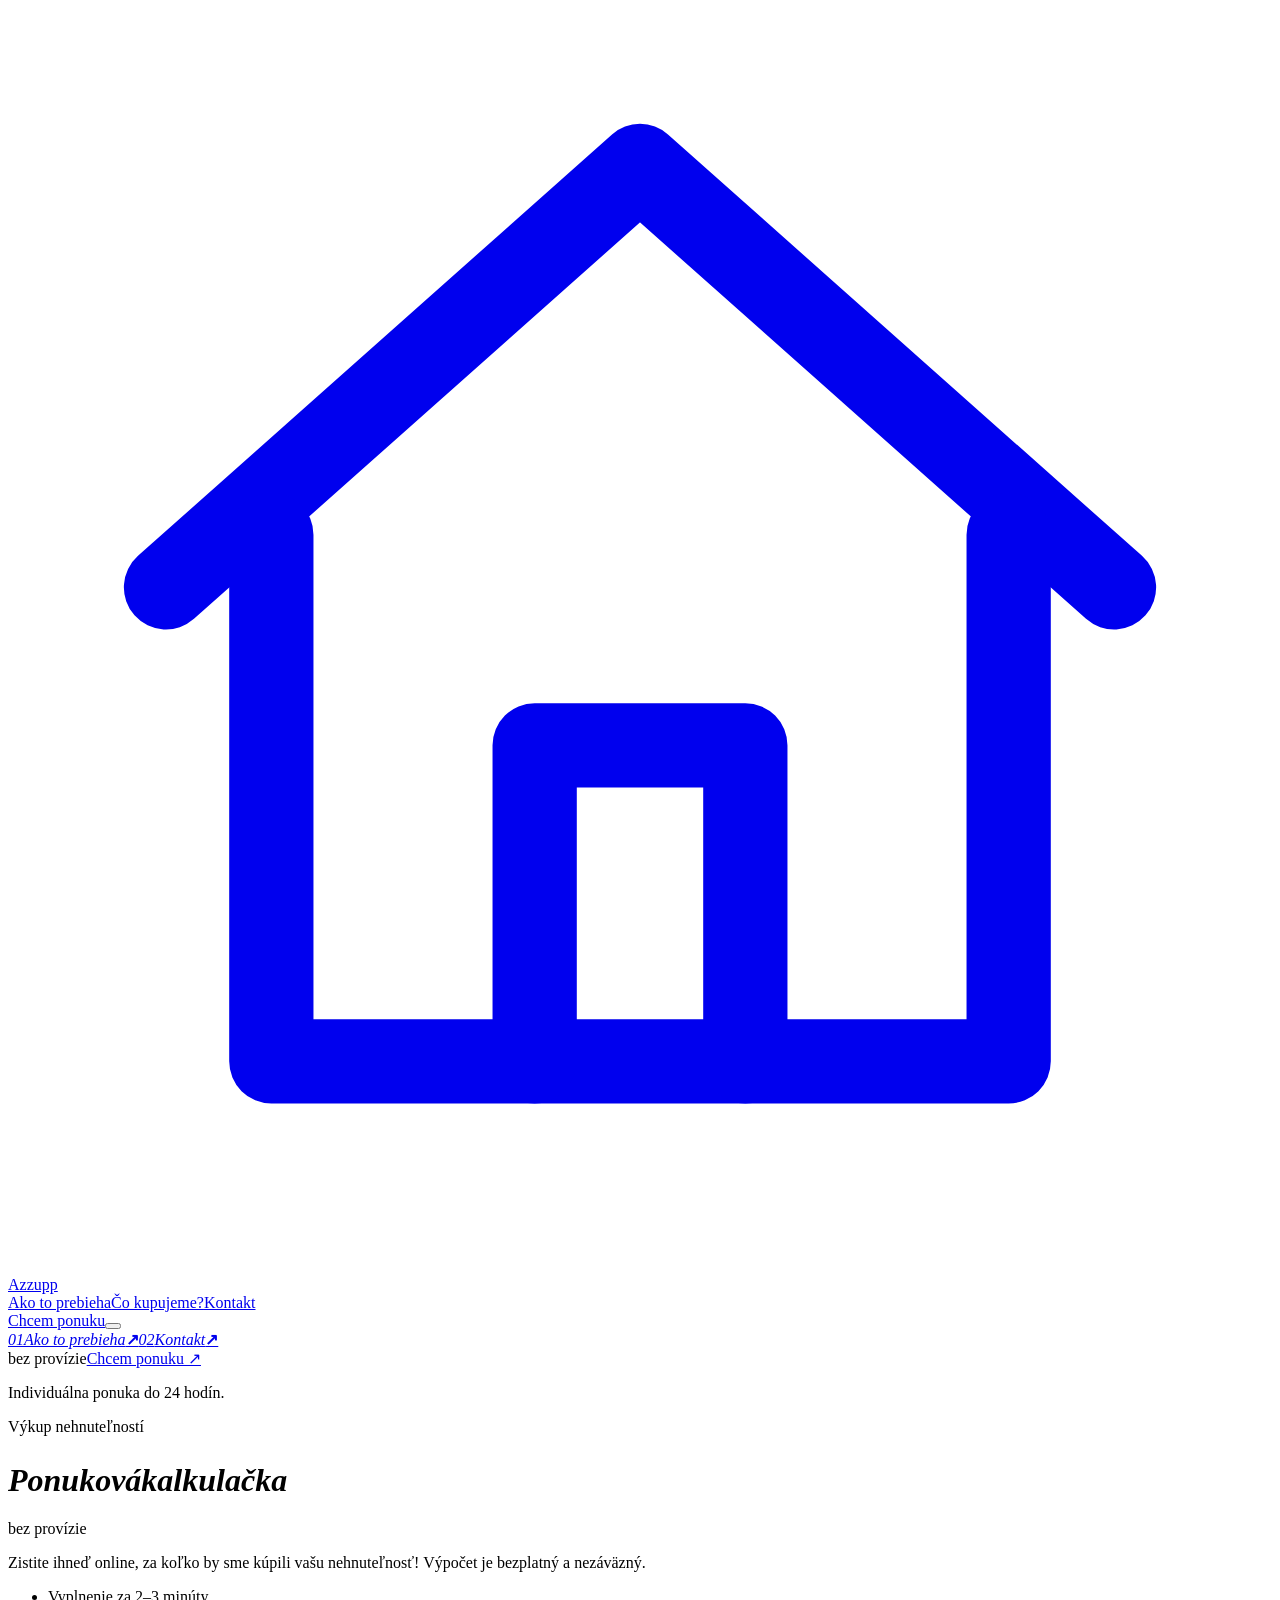
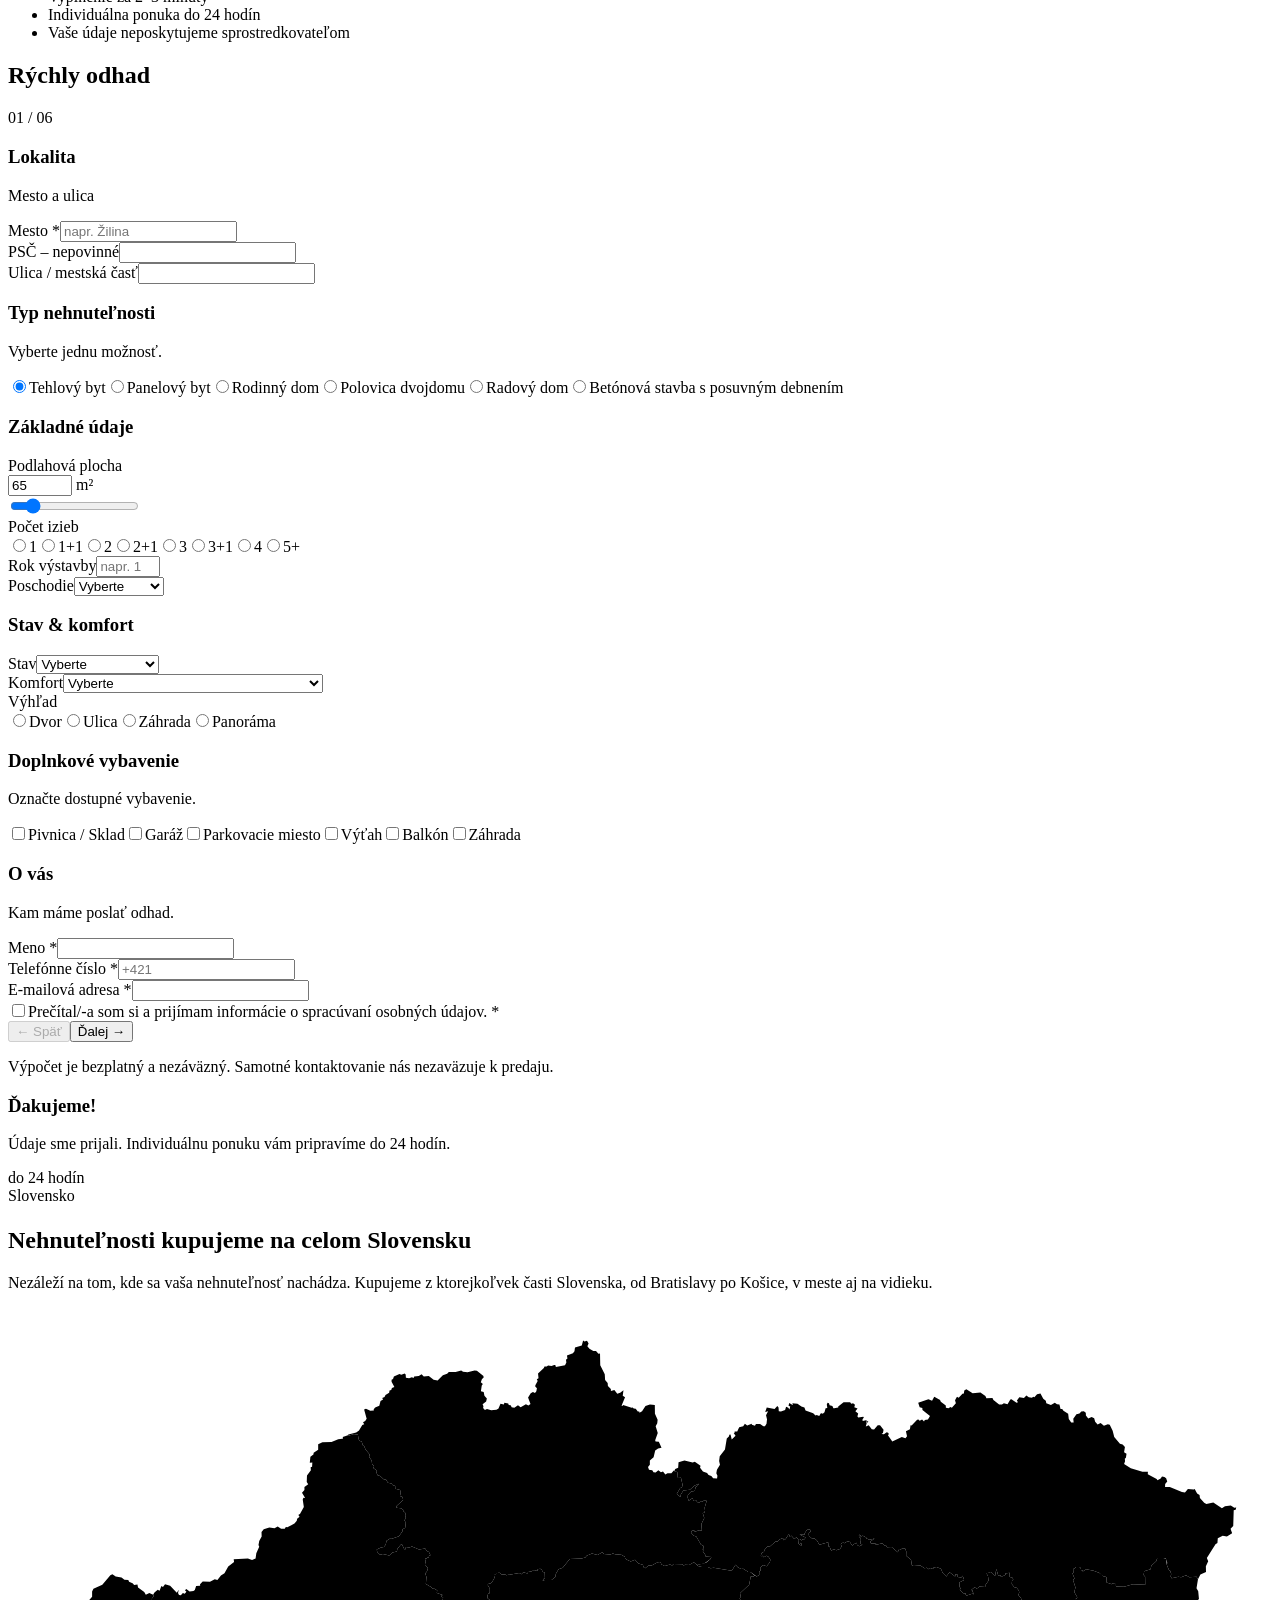
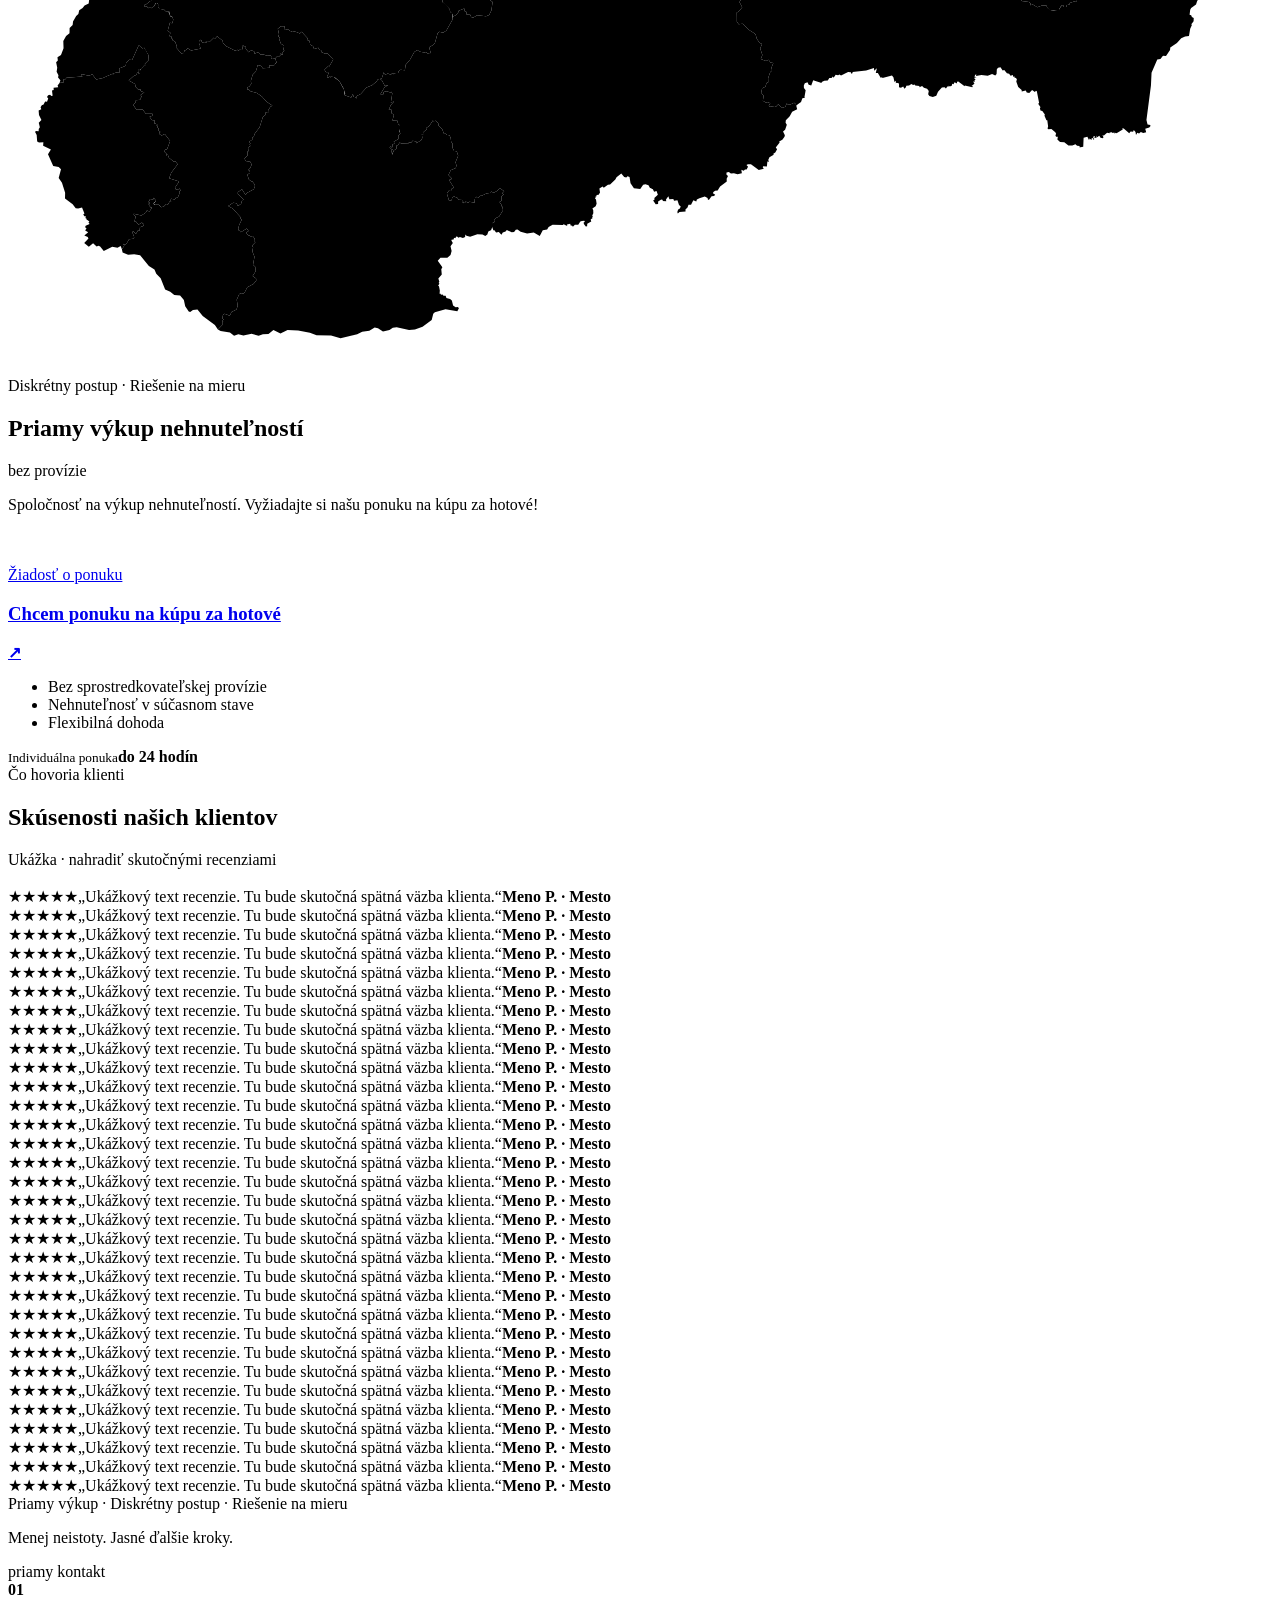
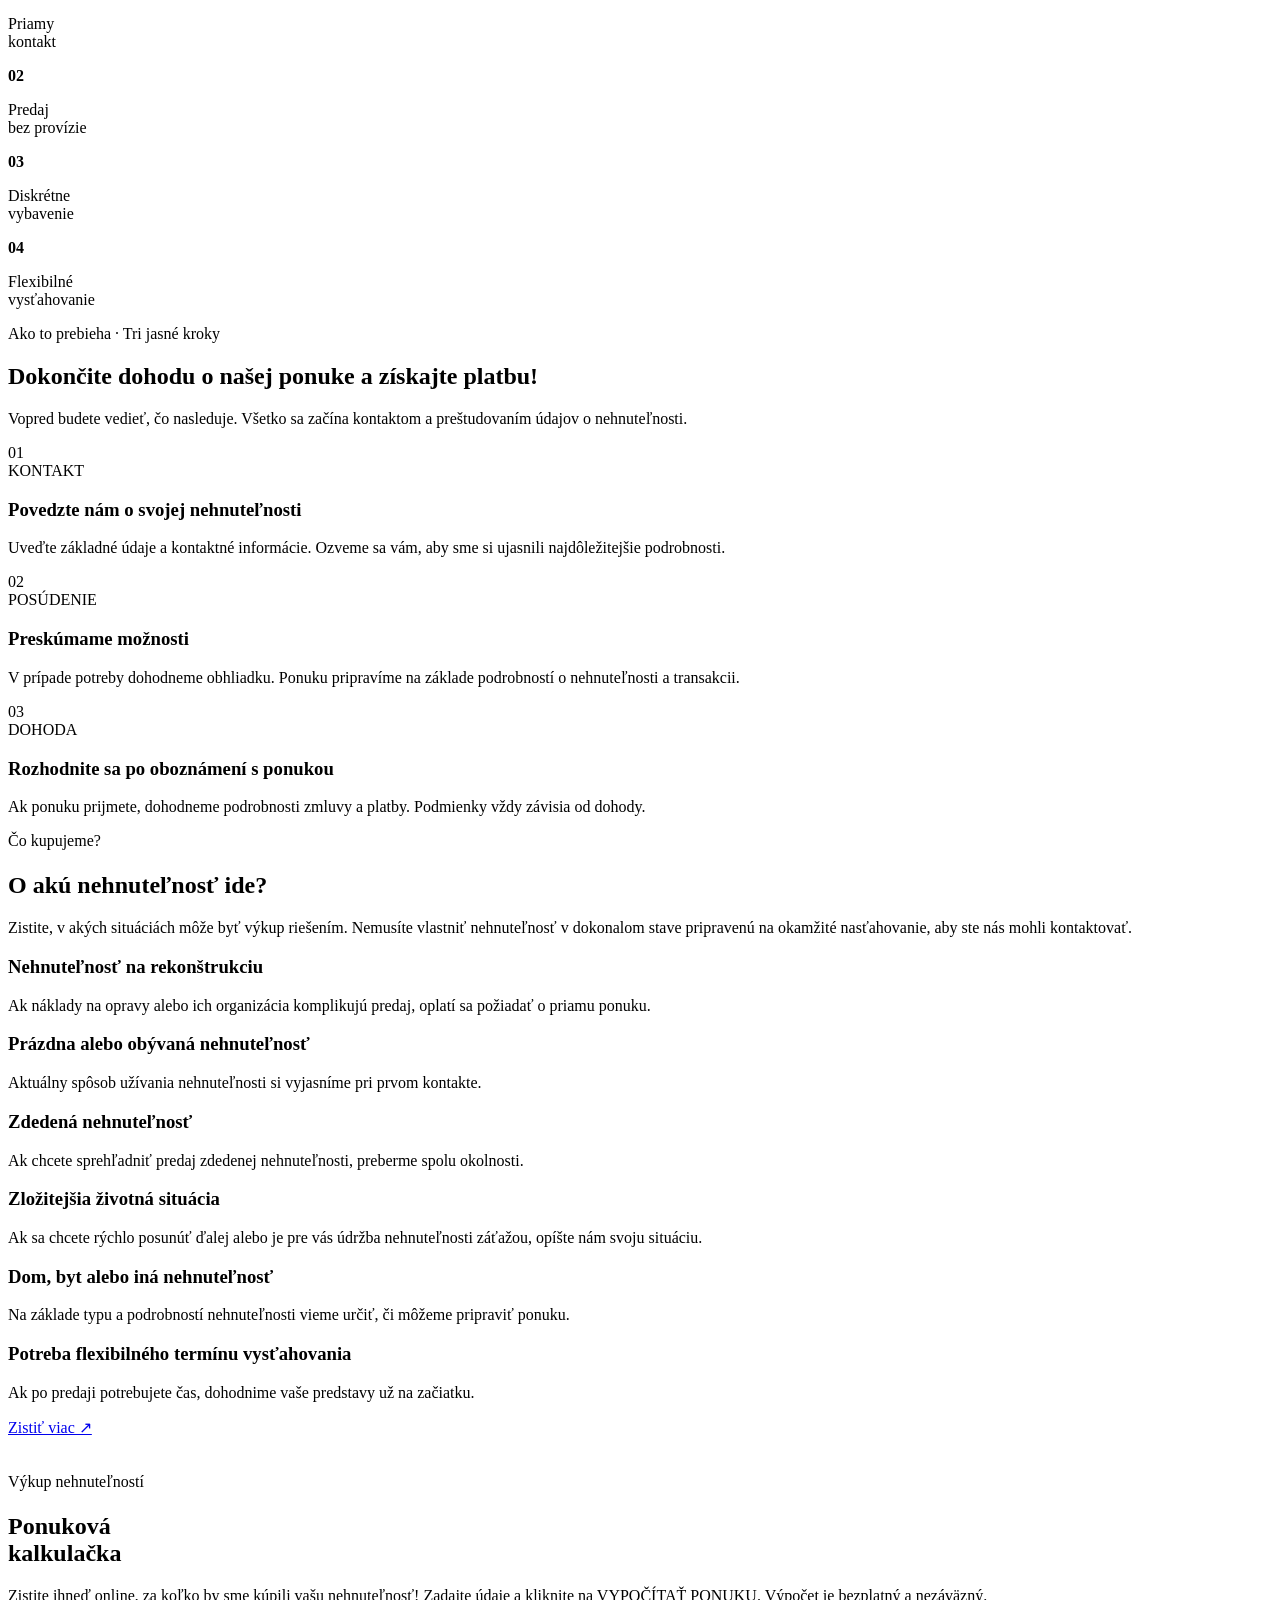
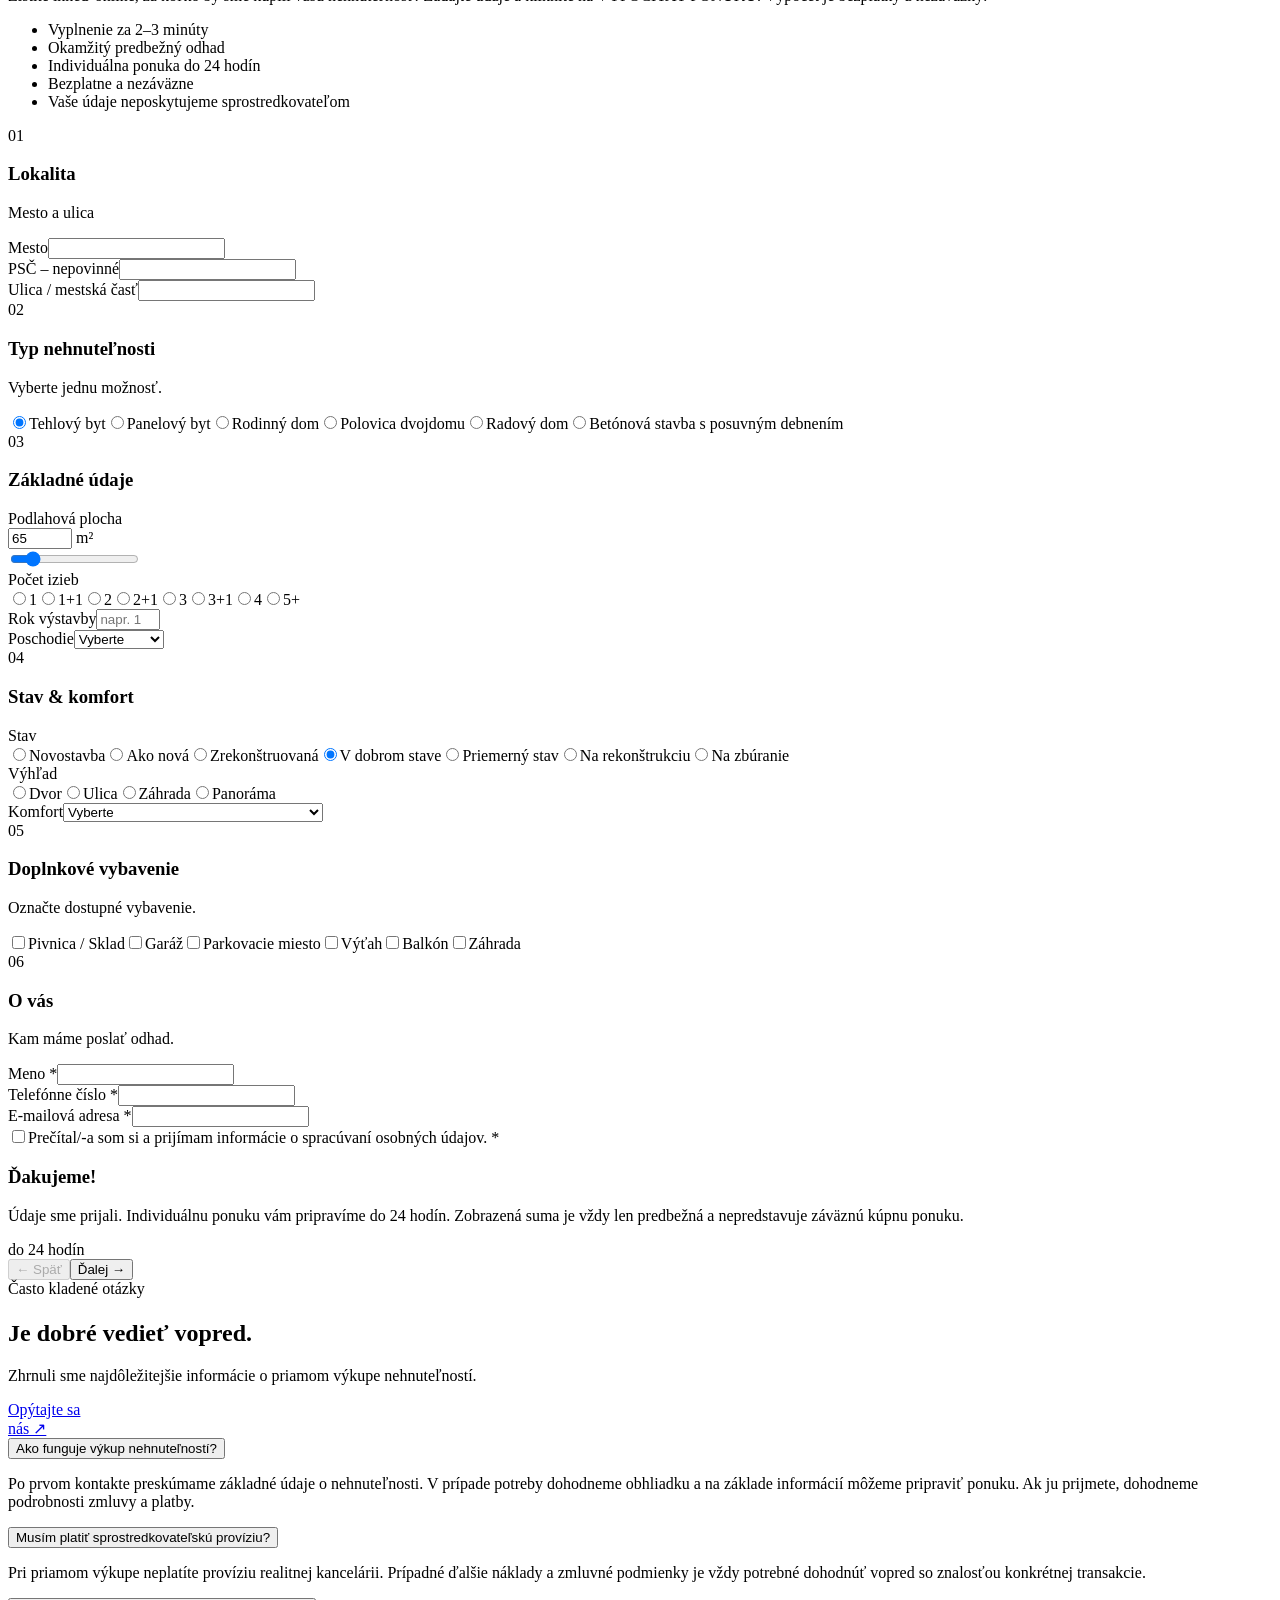
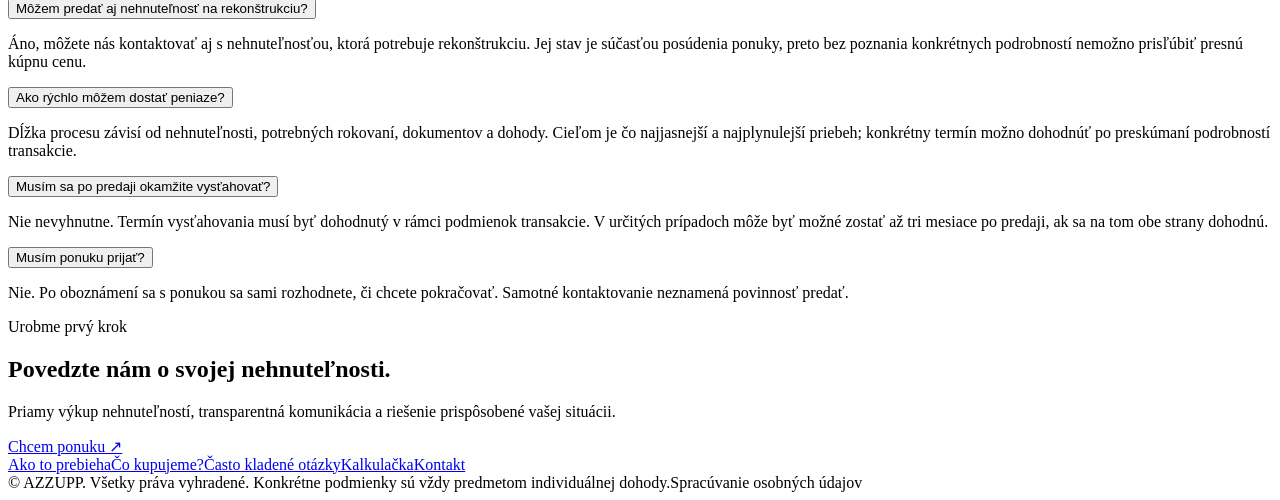
==== commit e0f352de: "Vélemény-szekció a bento alá került Co-Authored-By: Claude Sonnet 5.5 <noreply@anthropic.com>" ====
--- a/index.html
+++ b/index.html
@@ -1 +1 @@
-<!DOCTYPE html><html lang="sk" class="bBieUa_variable _841rNW_variable -X69va_variable"><head><meta charSet="utf-8"/><meta name="viewport" content="width=device-width, initial-scale=1"/><link rel="preload" href="/azzupp-demo/_next/static/media/125b6750c58ce347-s.p.1icgra-w5i50b.woff2" as="font" crossorigin="" type="font/woff2"/><link rel="preload" href="/azzupp-demo/_next/static/media/2810fda8f234eb20-s.p.2c0pkezzij_il.woff2" as="font" crossorigin="" type="font/woff2"/><link rel="preload" href="/azzupp-demo/_next/static/media/61d7001d1e85eae4-s.p.082vh6smfhzu4.woff2" as="font" crossorigin="" type="font/woff2"/><link rel="preload" href="/azzupp-demo/_next/static/media/82450a180bcad83c-s.p.0p-wng2nn8o-p.woff2" as="font" crossorigin="" type="font/woff2"/><link rel="preload" href="/azzupp-demo/_next/static/media/d902bc2bfdd0a4cb-s.p.1g73gv09-xcb6.woff2" as="font" crossorigin="" type="font/woff2"/><link rel="preload" href="/azzupp-demo/_next/static/media/e63b65bb308a9351-s.p.3j3877k49yy0l.woff2" as="font" crossorigin="" type="font/woff2"/><link rel="preload" href="/azzupp-demo/_next/static/media/f7095de3000afb68-s.p.2ytmazkdrg7t9.woff2" as="font" crossorigin="" type="font/woff2"/><link rel="preload" href="/azzupp-demo/_next/static/media/fbb7028efdf70529-s.p.1_0gbi-gsbqmd.woff2" as="font" crossorigin="" type="font/woff2"/><link rel="preload" as="image" href="/azzupp-demo/img/sk/house-roses.webp"/><link rel="preload" as="image" href="/azzupp-demo/img/sk/living-room.webp"/><link rel="preload" as="image" href="/azzupp-demo/img/sk/house-rustic.webp"/><link rel="preload" as="image" href="/azzupp-demo/img/sk/block-courtyard.webp"/><link rel="preload" as="image" href="/azzupp-demo/img/sk/reviewer.webp"/><link rel="stylesheet" href="/azzupp-demo/_next/static/chunks/2w2cf1bkx32w6.css" data-precedence="next"/><link rel="stylesheet" href="/azzupp-demo/_next/static/chunks/3rgkitite14_2.css" data-precedence="next"/><link rel="preload" as="script" fetchPriority="low" href="/azzupp-demo/_next/static/chunks/3v_59l1qr_8dp.js"/><script src="/azzupp-demo/_next/static/chunks/2aejqph6ij-zr.js" async=""></script><script src="/azzupp-demo/_next/static/chunks/39_j1bdzreq0m.js" async=""></script><script src="/azzupp-demo/_next/static/chunks/turbopack-0yps8rv6ca4m3.js" async=""></script><script src="/azzupp-demo/_next/static/chunks/3x-7dvb7j39ci.js" async=""></script><script src="/azzupp-demo/_next/static/chunks/2n_smklw96rp5.js" async=""></script><script src="/azzupp-demo/_next/static/chunks/3z3lzqgsaz5yw.js" async=""></script><meta name="theme-color" content="#17233b"/><title>Výkup nehnuteľností – Priamo a bez provízie | AZZUPP</title><meta name="description" content="Predajte byt alebo dom priamo spoločnosti AZZUPP, bez sprostredkovateľskej provízie. Požiadajte o nezáväznú ponuku na odkúpenie vašej nehnuteľnosti."/><meta name="robots" content="noindex, nofollow"/><link rel="icon" href="/azzupp-demo/favicon.ico?favicon.117ezoe8m31dk.ico" sizes="48x48" type="image/x-icon"/><meta name="next-size-adjust" content=""/><script src="/azzupp-demo/_next/static/chunks/0cz1d0mv5g_q7.js" noModule=""></script></head><body class="lock"><div hidden=""><!--$--><!--/$--></div><nav class="dock" id="dock" aria-label="Hlavná navigácia"><a class="lg" href="/azzupp-demo/"><svg viewBox="0 0 24 24" fill="none" stroke="currentColor" stroke-width="1.6" stroke-linecap="round" stroke-linejoin="round"><path d="M3 11l9-8 9 8"></path><path d="M5 10v10h14V10"></path><path d="M10 20v-6h4v6"></path></svg>Azzupp</a><div class="links" id="links"><i class="ind" id="ind"></i><a href="/azzupp-demo/ako-to-prebieha/">Ako to prebieha</a><a href="/azzupp-demo/co-kupujeme/">Čo kupujeme?</a><a href="/azzupp-demo/kontakt/">Kontakt</a></div><a class="dcta" href="/azzupp-demo/ponuka/">Chcem ponuku</a><button type="button" class="dburger" aria-label="Otvoriť menu" aria-expanded="false" aria-controls="mnav"><span></span><span></span></button></nav><div class="mnav" id="mnav" inert="" aria-label="Menu"><div class="mbg"></div><div class="mglow"></div><div class="mlist"><a class="ml" style="--i:0" href="/azzupp-demo/ako-to-prebieha/"><em>0<!-- -->1</em><span><i>Ako to prebieha</i></span><b aria-hidden="true">↗</b></a><a class="ml" style="--i:1" href="/azzupp-demo/kontakt/"><em>0<!-- -->2</em><span><i>Kontakt</i></span><b aria-hidden="true">↗</b></a></div><div class="mfoot"><span class="mscr">bez provízie</span><a class="mcta" href="/azzupp-demo/ponuka/">Chcem ponuku ↗</a><p>Individuálna ponuka do 24 hodín.</p></div></div><main class="pg"><div class="pagebody pg-home"><div class="pre" id="pre"></div><header class="h7" id="top"><div class="h7-bg"></div><div class="h7-l"><div class="lbl eyebrow rv" style="margin-bottom:26px">Výkup nehnuteľností</div><h1 class="disp"><span class="mask"><i>Ponuková</i></span><span class="mask"><i>kalkulačka</i></span></h1><span class="h7-acc scr">bez provízie</span><p class="h7-sub rv" style="--d:.4s">Zistite ihneď online, za koľko by sme kúpili vašu nehnuteľnosť! Výpočet je bezplatný a nezáväzný.</p><ul class="chk rv" style="--d:.5s"><li>Vyplnenie za 2–3 minúty</li><li>Individuálna ponuka do 24 hodín</li><li>Vaše údaje neposkytujeme sprostredkovateľom</li></ul></div><form class="h7-card rv" id="h7card" style="--d:.3s" noValidate=""><div class="h7-fl"><div class="h7-top"><h2>Rýchly odhad</h2><span class="h7-cnt" id="h7cnt">01 / 06</span></div><div class="h7-prog" id="h7prog"><i></i><i></i><i></i><i></i><i></i><i></i></div><div class="h7-vp" id="h7vp"><div class="h7-tr" id="h7tr"><div class="h7-sl"><h3 class="h7-st">Lokalita</h3><p class="h7-sh">Mesto a ulica</p><div class="h7-g2"><div class="h7-f"><label for="h7m">Mesto *</label><input class="h7-in" id="h7m" required="" placeholder="napr. Žilina" autoComplete="address-level2"/></div><div class="h7-f"><label for="h7z">PSČ – nepovinné</label><input class="h7-in" id="h7z" autoComplete="postal-code"/></div></div><div class="h7-f"><label for="h7u">Ulica / mestská časť</label><input class="h7-in" id="h7u" autoComplete="street-address"/></div></div><div class="h7-sl"><h3 class="h7-st">Typ nehnuteľnosti</h3><p class="h7-sh">Vyberte jednu možnosť.</p><div class="h7-chips h7-cards"><label><input type="radio" name="h7t" checked=""/><span>Tehlový byt</span></label><label><input type="radio" name="h7t"/><span>Panelový byt</span></label><label><input type="radio" name="h7t"/><span>Rodinný dom</span></label><label><input type="radio" name="h7t"/><span>Polovica dvojdomu</span></label><label><input type="radio" name="h7t"/><span>Radový dom</span></label><label><input type="radio" name="h7t"/><span>Betónová stavba s posuvným debnením</span></label></div></div><div class="h7-sl"><h3 class="h7-st">Základné údaje</h3><div class="h7-f"><span class="t">Podlahová plocha</span><div class="h7-val"><input class="areain" id="h7av" type="number" inputMode="numeric" min="1" max="2000" aria-label="Podlahová plocha v m²" value="65"/> m²</div><input type="range" class="h7-rng" id="h7a" min="15" max="400" style="--p:13%" value="65"/></div><div class="h7-f"><span class="t">Počet izieb</span><div class="h7-chips"><label><input type="radio" name="h7iz"/><span>1</span></label><label><input type="radio" name="h7iz"/><span>1+1</span></label><label><input type="radio" name="h7iz"/><span>2</span></label><label><input type="radio" name="h7iz"/><span>2+1</span></label><label><input type="radio" name="h7iz"/><span>3</span></label><label><input type="radio" name="h7iz"/><span>3+1</span></label><label><input type="radio" name="h7iz"/><span>4</span></label><label><input type="radio" name="h7iz"/><span>5+</span></label></div></div><div class="h7-g2"><div class="h7-f"><label for="h7r">Rok výstavby</label><input class="h7-in" id="h7r" type="number" min="1800" max="2030" placeholder="napr. 1985"/></div><div class="h7-f"><label for="h7p">Poschodie</label><select class="h7-in" id="h7p"><option>Vyberte</option><option>Prízemie</option><option>1</option><option>2</option><option>3</option><option>4</option><option>5</option><option>6</option><option>7</option><option>8</option><option>9</option><option>10</option><option>viac ako 10</option></select></div></div></div><div class="h7-sl"><h3 class="h7-st">Stav &amp; komfort</h3><div class="h7-g2"><div class="h7-f"><label for="h7s">Stav</label><select class="h7-in" id="h7s"><option>Vyberte</option><option>Novostavba</option><option>Ako nová</option><option>Zrekonštruovaná</option><option>V dobrom stave</option><option>Priemerný stav</option><option>Na rekonštrukciu</option><option>Na zbúranie</option></select></div><div class="h7-f"><label for="h7k">Komfort</label><select class="h7-in" id="h7k"><option>Vyberte</option><option>Luxus</option><option>Plné vybavenie s dvoma kúpeľňami</option><option>Plné vybavenie s ústredným kúrením</option><option>Plné vybavenie s individuálnym kúrením</option><option>Čiastočné vybavenie</option><option>Bez základného vybavenia</option></select></div></div><div class="h7-f"><span class="t">Výhľad</span><div class="h7-chips"><label><input type="radio" name="h7v"/><span>Dvor</span></label><label><input type="radio" name="h7v"/><span>Ulica</span></label><label><input type="radio" name="h7v"/><span>Záhrada</span></label><label><input type="radio" name="h7v"/><span>Panoráma</span></label></div></div></div><div class="h7-sl"><h3 class="h7-st">Doplnkové vybavenie</h3><p class="h7-sh">Označte dostupné vybavenie.</p><div class="h7-chips"><label><input type="checkbox" name="h7x"/><span>Pivnica / Sklad</span></label><label><input type="checkbox" name="h7x"/><span>Garáž</span></label><label><input type="checkbox" name="h7x"/><span>Parkovacie miesto</span></label><label><input type="checkbox" name="h7x"/><span>Výťah</span></label><label><input type="checkbox" name="h7x"/><span>Balkón</span></label><label><input type="checkbox" name="h7x"/><span>Záhrada</span></label></div></div><div class="h7-sl"><h3 class="h7-st">O vás</h3><p class="h7-sh">Kam máme poslať odhad.</p><div class="h7-g2"><div class="h7-f"><label for="h7n">Meno *</label><input class="h7-in" id="h7n" required="" autoComplete="name"/></div><div class="h7-f"><label for="h7ph">Telefónne číslo *</label><input class="h7-in" id="h7ph" type="tel" required="" placeholder="+421" autoComplete="tel"/></div></div><div class="h7-f"><label for="h7e">E-mailová adresa *</label><input class="h7-in" id="h7e" type="email" required="" autoComplete="email"/></div><label class="h7-ck"><input type="checkbox" id="h7c" required=""/><span>Prečítal/-a som si a prijímam informácie o spracúvaní osobných údajov. *</span></label></div></div></div><div class="h7-nv"><button type="button" class="h7-prev" id="h7prev" disabled="">← Späť</button><button type="button" class="h7-next" id="h7next">Ďalej →</button></div><p class="h7-fine">Výpočet je bezplatný a nezáväzný. Samotné kontaktovanie nás nezaväzuje k predaju.</p></div><div class="h7-ok"><h3>Ďakujeme!</h3><p>Údaje sme prijali. Individuálnu ponuku vám pripravíme do 24 hodín.</p><span class="scr">do 24 hodín</span></div></form></header><section class="map pad" id="mapa"><div class="mcols"><div class="mhead"><div class="lbl eyebrow rv">Slovensko</div><h2 class="disp rv" style="margin-top:22px;--d:.08s">Nehnuteľnosti kupujeme na celom Slovensku</h2><p class="mlead rv" style="--d:.14s">Nezáleží na tom, kde sa vaša nehnuteľnosť nachádza. Kupujeme z ktorejkoľvek časti Slovenska, od Bratislavy po Košice, v meste aj na vidieku.</p></div><div class="mwrap" id="mwrap"><div class="mtilt" id="mtilt"><svg class="mapsvg" id="msvg" viewBox="-20 -20 1040 547" role="img" aria-label="Mapa Slovenska s krajmi"><defs><filter id="glow" x="-10%" y="-10%" width="120%" height="120%"><feGaussianBlur stdDeviation="9"></feGaussianBlur></filter></defs><g class="glowg" filter="url(#glow)"></g><g class="rgs"><path class="rg" id="rg-ba" data-id="ba" data-name="Bratislavský kraj" data-city="Bratislava" pathLength="1" d="M22.4 288.5L20.8 290.7L21.3 292.1L17.5 292.5L17.6 294.3L16.2 294.7L16.7 299L15.7 299.2L14.6 298.2L13 298.7L12.1 300L13.1 301.4L12.1 304L10.5 303.7L9.3 306.3L7.8 306.8L6.8 308.4L7.4 310.1L5.2 311.1L5.5 314.9L7.5 318.9L5.3 321.3L6.2 324.9L5.3 326.4L5.2 328.3L2.9 328.1L2.3 328.8L3.6 331.3L4 336.6L5.5 337.5L9.1 337.3L8.9 340.1L15.3 343.2L12.9 347.1L17.2 356.9L21.7 357.7L23.6 359.5L21.7 366.8L24.4 370.7L27 378.9L26.9 383.5L33.2 388.3L35.7 391.6L37.7 391.9L40.9 390.9L42.9 396L41.9 396.7L42.9 398.1L44.3 398.4L43.6 399.6L44.7 400.2L44.4 400.7L47 402.4L46.2 403.2L47.1 404.5L43.9 406L43.4 407.3L44.6 408L43.5 410L46 411.3L42.8 414L45.6 415.3L46.2 416.5L42.7 420.2L46.5 423.3L50 420.3L52.9 423L54.5 422.4L55.8 423.1L58.8 426.7L65.8 423.2L70.1 424.2L72.7 422.6L73.7 425.3L75.7 422.5L74.7 420.9L76.1 421.6L77.5 420.9L79.6 417.2L83 416.7L83.9 415.4L82.2 411.1L83.2 410.5L85.2 412.8L86.9 409.9L88.2 410.3L88.6 407.2L91.3 406.2L92 404.3L91.1 404.5L90.2 403.3L87.3 405.2L85.4 402.7L84 402.5L85.1 398.3L83.5 397.1L83.5 396.2L89.7 397.5L93.3 395.2L94.3 393.5L96.4 394.3L98.4 391.1L96.8 390.6L96.4 388.9L95.5 388.2L96.8 387.2L95.5 386.5L96.8 384.9L96.6 384L99.4 384.5L99.9 382.9L101.8 385.5L99.7 388.1L101.3 388.8L103.3 388.4L104.4 389.1L106.2 390.8L108.2 390.2L110.2 388.1L111.6 388.6L113 386L113.9 386.4L114.3 385.6L113.7 385.2L114.2 383.7L117.3 384.4L118.5 382.3L119.7 382.7L121 379.7L120.9 377.6L122.3 377.1L121 375.4L119.7 376.4L118 376L117.4 374.8L120.8 369.5L112.6 367L114.3 362.4L119.6 355.5L117.4 352.8L116.5 353.3L112.4 350L111.4 347.4L110.3 348.5L110.4 346.8L108.5 345L109.7 342.9L110.7 343.5L113.4 336.3L109 330.6L106.4 331.7L104.5 330.5L104.4 329.5L105.4 328.9L103.6 327.4L104.2 326.1L103.2 325.5L102.7 323.4L101.8 323.8L103 322.6L101.1 321.8L100.2 322.3L100.8 319.4L98.2 318.9L96.5 316.3L98.8 315.5L98.8 313.9L93.4 313.9L90.8 310.4L85.7 310.5L83.1 306.7L85 304.3L85.2 302.7L88.9 302.4L88.7 301.2L90 299.8L89.1 298.4L92.2 296.1L89.8 295.5L88.7 294.6L89.4 294.1L88.8 293.7L87.3 294L85.1 291.9L84.5 289.4L82.8 288.3L79.3 286.4L77.9 287.7L83.4 282.7L85.9 281.7L86.2 280L88.5 281.1L87.1 279.7L87 277.4L87.8 278.1L89.8 277.1L92.3 273.7L93.1 273.9L92.5 273L95.8 269.7L95.5 265.6L92.9 260.5L91.6 259.3L90.7 260.1L89.3 258.7L88.8 259.1L89.4 258.4L87.5 257.6L82.1 269.7L79.7 269.5L77.2 271.8L76.9 274.4L71.5 276.7L71.7 280.2L69.1 279.9L66.7 280.8L66.5 281.5L65.9 280.9L58.1 284.4L52.6 285.6L49.3 281.4L46.7 282.5L40.1 281.1L41.2 283.3L28.1 284.3L27.3 285.4L25.3 285.5L26 288L22.4 288.5Z"></path><path class="rg" id="rg-tt" data-id="tt" data-name="Trnavský kraj" data-city="Trnava" pathLength="1" d="M73.7 425.3L74.3 428L78.8 429.9L83.8 429.5L88.7 430.2L95.9 439.2L100.5 442L102 445.4L105.6 449.1L109.3 458.4L113.5 460.3L116.8 463L121.6 463.3L124.7 467L125.8 472.3L128.7 476.6L129.9 477L132.2 475.3L135.9 475L140.2 480.2L150.2 487.7L152.7 491.4L156.9 487L156 484.8L157.1 484.6L156.4 483.8L157.7 482.9L156.3 482.3L156.9 479.4L158.2 478.4L162.5 480.1L163.9 477L168 474.9L169 471.9L168.2 466.8L170.3 462.2L172.6 461.4L173.3 462L174.6 461.1L176.9 456.7L181.9 453.9L184.3 451.1L184.1 449.5L181.3 447.3L183.8 443.4L183.4 439.8L181.6 438L182.8 431.6L181 427L181.7 423.6L180.8 422.5L183.5 419.5L182.4 417.9L182.9 416.5L181.3 414.5L179.7 414.9L178.5 413.7L178.3 414.2L175.6 411.9L177.9 410.3L176.5 408.3L171.5 411.3L171.7 410.5L169.9 410L169.4 408.5L170.2 405.3L172.4 400.8L171.4 400.5L171.2 398.7L165.1 392L161.2 389.7L165.2 387.1L168.1 387.4L169 389.6L170.1 389.1L171.8 387.8L172.6 385L174 384.7L169.1 379.9L169.1 378.4L172.5 375.9L175.5 380.7L176.5 379L182.2 375.9L183.1 373.9L183.1 372.3L180.9 369.3L180.4 369.6L178.2 368L176.9 364.1L179.2 362.4L178.8 360.8L177.7 360.2L179.3 358.5L180.5 355.6L179.3 353.4L175.5 352.8L174.6 350.7L177.1 348.3L177 344.9L177.8 344.6L177.5 341.7L179.4 340.4L178.8 339L179.5 338.6L178.5 336.9L181.1 335L180.9 333.5L182.2 332.7L183 330.4L187 324.9L189.7 316.5L191.7 314.9L191.8 312.9L194 313.2L194 311.1L196 307.8L197.1 308.2L197.4 307L192.8 304L188.9 299.6L184.8 296.8L179.5 295.4L178.1 293.9L177 294.1L176.8 292.2L178.6 291.4L180.2 289.2L179.8 287L181.3 281.7L183.9 279.1L185.5 273.7L188.5 274.6L189.5 276.4L195.3 276.1L194.8 274.1L199 274L200.9 271.3L199.8 268.4L197.2 268.7L196.3 267.3L196.7 266.3L196 265.9L193.1 266.2L190.2 265L187.6 265L185.7 263.3L182.8 264.5L182.6 262.7L180.2 261.5L178 263.2L175.6 260.4L175.8 258.4L172.5 258.2L173.1 259.5L172.5 261.4L170.5 261.2L169.7 262L168.6 261.1L166.9 262.1L159.2 258.2L156.9 255.6L156.6 253.8L152.1 250.1L150.5 251.9L149.3 251.4L146.4 254.2L142.7 254L143.6 255.3L140.9 254.9L140.4 255.6L138.3 253.8L138.9 254.2L139.4 253.4L138.7 252.9L137.3 253.9L137.1 255.7L138.1 258.2L137.8 259L138.9 260.1L130.7 261.8L127.8 260L126.4 261.6L125.3 261.4L124.7 263.9L123.2 264L123 264.7L118.2 259.1L118.7 257.7L117.5 254.6L115.2 253.2L115.5 252.2L114.8 252.3L114.3 250.1L112.9 250L113.6 247.2L111.4 245.6L113.2 239L115.1 239.3L116 236.6L115.3 234.3L113.5 233.6L112.2 230.5L112.6 229.7L109.7 229.5L107.9 227.7L107.2 228.2L103.8 226.7L104.3 225.3L103.8 223.6L101.9 222.6L100.2 225.4L97.7 227L96.3 226.1L95.5 227L94.1 225.4L92.6 226.1L91.9 225.3L92.4 224.1L93.2 224.2L97.1 221L98.4 221.1L98.4 219.1L99.9 217.1L99.4 216L96.3 214.4L93.4 215.9L92.1 213.7L87 210L86.5 207.6L83.8 208L82.5 206.5L79.6 205.3L79 203.7L75.8 203.6L73.4 201.8L68.6 201L65.9 199L64.2 199.9L57.6 207.7L50.3 211.1L49.2 213.2L49.2 217.6L46.7 220.5L46.4 223.1L43 224.8L41.4 226.9L38.6 228.7L37.9 231.8L36.1 233.4L33.5 238L33.2 240.8L30.7 243.3L30.6 247.7L27.8 249.9L25.5 253.9L25.7 259.9L23.6 265.5L20.7 267.4L21 270.1L19.6 271.4L20.5 276.1L20 279.3L21.5 282.1L21.2 284.1L23.1 286.2L22.4 288.5L26 288L25.3 285.5L27.3 285.4L28.1 284.3L41.2 283.3L40.1 281.1L46.7 282.5L49.3 281.4L52.6 285.6L58.1 284.4L65.9 280.9L66.5 281.5L66.7 280.8L69.1 279.9L71.7 280.2L71.5 276.7L76.9 274.4L77.2 271.8L79.7 269.5L82.1 269.7L87.5 257.6L89.4 258.4L88.8 259.1L89.3 258.7L90.7 260.1L92 259.6L95.5 265.6L95.8 269.7L92.5 273L93.1 273.9L92.3 273.7L88.7 278L87 277.4L87.1 279.7L88.5 281.1L86.2 280L85.9 281.7L83.4 282.7L77.9 287.7L79.3 286.4L82.8 288.3L84.5 289.4L85.1 291.9L87.3 294L88.8 293.7L89.4 294.1L88.7 294.6L89.8 295.5L92.2 296.1L89.1 298.4L90 299.8L88.7 301.2L88.9 302.4L85.2 302.7L85 304.3L83.1 306.7L85.7 310.5L90.8 310.4L93.4 313.9L98.8 313.9L98.8 315.5L96.5 316.3L98.2 318.9L100.8 319.4L100.2 322.3L101.1 321.8L103 322.6L101.8 323.8L102.7 323.4L103.2 325.5L104.2 326.1L103.6 327.4L105.4 328.9L104.4 329.5L104.5 330.5L106.4 331.7L109 330.6L113.4 336.3L110.7 343.5L109.7 342.9L108.5 345L110.4 346.8L110.3 348.5L111.4 347.4L112.4 350L116.5 353.3L117.4 352.8L119.6 355.5L114.3 362.4L112.6 367L120.8 369.5L117.4 374.8L118 376L119.7 376.4L121 375.4L122.3 377.1L120.9 377.6L121 379.7L119.7 382.7L118.5 382.3L117.3 384.4L114.2 383.7L113.7 385.2L114.3 385.6L113.9 386.4L113 386L111.6 388.6L110.2 388.1L108.2 390.2L106.2 390.8L103.3 388.4L100.2 388.7L99.7 387.4L101.8 385.5L99.9 382.9L99.4 384.5L96.6 384L96.8 384.9L95.5 386.5L96.8 387.2L95.5 388.2L96.4 388.9L96.2 389.9L98.4 391.1L96.4 394.3L94.3 393.5L93.3 395.2L89.7 397.5L83.5 396.2L83.5 397.1L85.1 398.3L84 402.5L85.4 402.7L87.3 405.2L90.2 403.3L91.1 404.5L92 404.3L91.3 406.2L88.6 407.2L88.2 410.3L86.9 409.9L85.2 412.8L83.2 410.5L82.2 411.1L83.9 415.4L83 416.7L79.6 417.2L77.5 420.9L76.1 421.6L74.7 420.9L75.7 422.5L73.7 425.3Z"></path><path class="rg" id="rg-tn" data-id="tn" data-name="Trenčiansky kraj" data-city="Trenčín" pathLength="1" d="M199.8 268.4L201.7 266.3L202.7 267.1L204.7 265L204.1 264L206.2 265.6L206 263.2L207.5 261.7L206.9 261.6L206.2 258.6L206.6 257.5L204.6 256.3L203.2 252.8L203.9 251.6L202.4 250.3L203 248.5L202 243.9L204.6 241.9L207.2 241.8L207.9 242.2L207.1 243.8L208.3 244.9L210.7 244.1L211.5 245.4L213.6 246.3L213.9 245.8L217.3 246.5L220.1 247.9L221.6 246.4L226.5 251.8L226.1 253.2L228 253.7L228.7 257L231 258.4L231.8 260.5L235.3 259.6L236.2 261.2L237.7 261.7L237.8 263.1L240.9 264.4L242.6 264L247.6 269.2L244.3 274.9L243.8 274.4L240.4 277.7L242 280.3L244 280.2L242.5 283.5L243.3 284.4L244.4 283.2L245.2 284L245.8 283L249.3 284.2L252.7 287.1L255.8 292.5L257.4 297.1L257.1 298.6L262.3 300.5L263.8 297.5L264.3 299.8L266 300.3L266.6 301.5L266.5 299.4L270.2 297.6L275 292.3L279.5 290.3L283.3 287.4L284.2 285.6L287.5 284.9L289.2 279.8L289.7 281.1L290.7 281.5L292.5 280.7L295 281.8L295.6 280.9L297.3 280.8L297.3 281.4L298.9 280.3L301.3 280.3L300.9 279.5L303 277.6L306.5 278.1L307.2 273.6L310.6 269.7L314.3 263L316.6 261.3L319.2 262.8L322.5 263.5L324 263.1L325.2 264.3L327.1 264.7L327.6 263L326.5 259.2L330.1 257L331.3 255.5L333.5 247.7L335 246.3L338 247.2L340.7 245.4L345.9 236.1L345.3 230.9L343.9 230.2L343.1 227.5L340.3 224L337.4 221.8L338 218.3L336.1 217.2L337.6 216.1L333.5 214.8L332.8 214.2L333.2 212.4L330.9 211L329.2 211.1L328.1 209.5L323.8 207L324.3 201.4L323.3 198.4L324.8 196.7L325.5 194L323 191L323.7 188.7L323.1 186.6L323.9 185.9L324.7 186.4L324.8 185.3L326 185.7L326.5 183.9L327.6 183.5L326.3 180.8L324.7 180L323.2 177.9L318.2 178.7L312.4 176.3L310.2 177L307.4 176.7L307.1 178.6L306.1 178.5L304.2 174.6L303.1 174.7L300.3 178.3L300 180.4L296.3 181.1L293.7 183.6L288.5 182.5L286.1 183L283.8 180.8L283.4 178.8L286.9 177L289.2 176.7L290.7 174.8L291.5 171.6L295 169.2L296.4 169.6L301.7 167.7L304.7 163.5L304.5 162.3L306.8 160.9L307.3 156.5L306.1 154.6L307.4 153L306.9 151.2L307.4 150.7L306.7 148.2L305.3 147.3L305.1 146.1L303.3 144.7L299.5 144.3L299.9 142.7L305.1 138L304.6 135.6L302.5 134.7L303.1 132.1L302.6 129.8L298.9 128.8L299.2 126.7L296.4 125.6L295.5 124.3L292.6 123.7L291.1 121.3L289.1 120.9L286.2 118.3L284.1 117.7L283.2 115.5L283.5 113.7L280.5 111.7L281.2 110.2L279.6 108.4L279.2 105.5L277.1 102.4L277.6 100.6L274.2 96.4L272.9 93.4L272.1 93.4L271 89.8L269.6 89.4L268.5 87.9L267.8 83.9L265.9 84.3L264.8 83.7L259.5 85.3L259.1 84.9L255.4 86.2L255.7 87.3L254.9 87.6L251.7 87.9L246.2 90.2L238.7 90.5L235.2 92.2L235.2 96.7L231.5 99.1L231.3 100.6L228.8 102.4L228.3 107.3L230.4 107.2L230.2 110.7L229 111L229.2 113.6L226 117.9L225.8 123.2L227 125.1L223.9 127.3L223.9 129.7L221.9 132.1L224.5 136.4L223.1 136.2L222.5 137.5L223.4 143.7L220.1 149.6L219.3 149.6L219.1 150.8L219.9 151.7L217.9 153.5L217.6 155.1L215.7 157.3L212.7 158.9L213.3 159.7L212.6 158.9L209.9 160.3L208.6 160.2L207.7 161.6L204.7 161.6L201.9 159.7L199.3 161.3L195 160.7L190.4 162L188.6 164.3L188.7 168.1L186.7 171.7L186.1 175L186.7 176.5L184.3 181.8L183.7 186.1L180.8 187.4L177.4 186.1L165.7 186.7L166 189L161.2 192.7L158.1 198.3L155.2 200L152.3 203.8L150.1 203.2L146.2 205.3L140.2 205.1L138 207.2L138.1 208.5L134.8 208.8L133.7 212L132.6 212.9L129.4 213.2L126.7 211.2L125.6 212.3L126.8 213.5L125.4 215.1L123.9 214.5L122.2 216.3L120.7 216.1L119.9 214.5L120.5 211.8L118.9 214.3L113.4 208.6L109.2 207.2L107.5 209.6L106.2 208.8L104.7 212.6L103.2 211.8L100.5 214.1L99.4 216L99.9 217.1L98.4 219.1L98.4 221.1L97.1 221L93.2 224.2L92.4 224.1L91.9 225.3L92.6 226.1L94.1 225.4L95.5 227L96.3 226.1L97.7 227L100.2 225.4L101.4 223L102.9 222.8L104.3 225.3L103.8 226.7L104.8 227.5L107.2 228.2L107.9 227.7L109.7 229.5L112.6 229.7L113.2 233L115.3 234.3L116 236.6L115.1 239.3L113.2 239L111.4 245.6L113.6 247.2L112.9 250L114.3 250.1L114.8 252.3L115.5 252.2L115.2 253.2L117.5 254.6L118.7 257.7L118.2 259.1L123 264.7L123.2 264L124.7 263.9L125.3 261.4L126.4 261.6L127.8 260L130.7 261.8L138.9 260.1L137.8 259L138.1 258.2L137.1 255.7L137.3 253.9L138.7 252.9L139.4 253.4L138.9 254.2L138.3 253.8L140.4 255.6L140.9 254.9L143.6 255.3L142.7 254L146.4 254.2L149.3 251.4L150.5 251.9L152.1 250.1L156.6 253.8L156.9 255.6L159.2 258.2L166.9 262.1L168.6 261.1L169.7 262L170.5 261.2L172.5 261.4L173.1 259.5L172.5 258.2L173.4 257.8L175.8 258.4L175.6 260.4L178 263.2L180.2 261.5L182.6 262.7L182.8 264.5L185.7 263.3L187.6 265L190.2 265L193.1 266.2L196 265.9L196.7 266.3L196.3 267.3L197.2 268.7L199.8 268.4Z"></path><path class="rg" id="rg-nr" data-id="nr" data-name="Nitriansky kraj" data-city="Nitra" pathLength="1" d="M152.7 491.4L154.9 492.6L162.6 493.9L166 496.6L169.5 495.2L173.7 496.3L180.4 494.8L186.2 496.5L189.7 495.3L194.3 495.1L198.4 491.7L204.2 494.7L210 491.7L218.7 492.1L228.4 494.1L233.9 496.1L245.8 496.3L253.6 498.6L267.3 495.3L271.4 493.2L277.3 492.4L281.7 489.8L284.4 490.3L288.5 493L293.9 491.7L296.6 489.9L299.8 489.6L310 491.7L314.8 491.4L321.1 489.1L328.6 483.5L329.9 478.5L331.2 477.1L340 474.6L349.7 476.3L351 473.9L350.2 472.8L348.3 473.1L346.2 471.7L345.2 467.6L343.7 466.2L340.7 465.4L340.1 463.6L338.3 463.6L337.6 462.5L336.2 462.8L336 461.9L335.1 462L335.3 459.3L334.6 455.8L333.9 455.4L335 453.5L334.3 453.2L334.9 452L334.1 449.4L336.9 446.1L336.5 441.7L337.4 440.2L333.6 434.8L335.8 432.4L341.5 432.3L344.1 430.1L345 426.8L344.1 422.8L346 420.2L344.8 418.1L345.2 417.3L346.4 417.6L347.1 415.8L347.9 416.2L349.2 414.7L350.7 415.8L351.8 415.3L354.3 416.1L356.1 415.3L356.3 413.1L357.2 414.3L360.2 415.1L366.2 413L370.4 413.2L372.7 414.4L374.4 413.3L375.2 410.7L378.1 409.3L377.3 408.9L378.3 408.1L378.2 404L380.3 403L379.9 401.7L381.1 399.9L384.1 398.4L387.3 393.2L386.8 390.4L385.9 389.8L386.3 389.1L384.4 386.5L386.1 385.4L385.9 382L388 380.3L386.6 379.2L388.3 377.6L384.5 375L382.7 377.2L379.6 378.8L377.4 377.9L377.4 378.9L373.6 379.5L370.2 381.2L368.8 380.8L366.9 383.2L366 382.1L364.4 382.9L363.6 385L364.1 387L359.7 386.3L358.7 387L356.4 386.1L356.3 386.9L354.9 386.3L354.9 387.5L353.6 386.3L353.7 384.8L350.9 384.7L349.6 382.9L347 382L345.6 382.5L345 385L342.9 385.4L341.1 379.5L342.7 377.2L344.5 377.4L344.9 375.5L345.5 375.8L346.8 374.5L342.9 368.4L345.1 367.5L345 366.9L342.4 364.3L344.3 360.4L348.4 358.4L349 356.5L348.2 353.8L350.4 348.5L349.2 344.7L347.1 344.5L345.7 341.9L345.6 338L344.8 337.9L344.2 333.6L343.2 331.6L341.4 331.4L339.1 329.6L338.6 330L337.3 326.5L334.3 323.7L334 321.6L332.1 319.7L330 320.1L329.6 319.5L326.6 323.9L323.8 325.7L324.6 326.6L322.1 328.7L322.3 330.6L320.5 330.8L320.9 333.8L319.9 335.7L316 338.2L315.9 336.7L312.9 336L311.8 337.4L309.9 337.6L309.1 338.6L303.5 338.4L302.3 337.4L300.8 339.8L299.8 339.7L299.6 342.7L297.4 344.1L296.1 347.5L295.5 344.2L296.8 343L295.8 343.2L293.9 341.5L295 340.7L295.9 341.7L296.7 340.6L296 339.3L298 338.4L297.4 336.9L301.2 334.7L301.2 331.6L302.8 330.2L302 328.2L301.9 322.9L301.1 322.5L300.1 319.2L296.3 319.3L297.6 314.5L295.7 313.6L295.3 310.3L293.3 310.6L295 306.6L297.7 303.8L295 304.6L296.2 296.9L295.2 295.7L294.7 296.4L291.5 295.3L289 296L288.9 297.9L286.4 297.9L289.7 292.3L292.8 290.2L290.1 291L287.7 286.4L286 285.1L284.2 285.6L283.3 287.4L279.5 290.3L275 292.3L270.2 297.6L266.5 299.4L266.6 301.5L266 300.3L264.3 299.8L263.8 297.5L262.3 300.5L257.1 298.6L256.5 294.1L252.7 287.1L247.4 283.2L245.8 283L245.2 284L244.4 283.2L243.3 284.4L242.5 283.5L244 280.2L242 280.3L240.4 277.7L243.8 274.4L244.3 274.9L247.6 269.2L242.6 264L240.9 264.4L237.8 263.1L237.7 261.7L236.2 261.2L235.3 259.6L231.8 260.5L231 258.4L228.7 257L228 253.7L226.1 253.2L226.5 251.8L221.6 246.4L220.1 247.9L217.3 246.5L213.9 245.8L213.6 246.3L211.5 245.4L210.7 244.1L208.3 244.9L207.1 243.8L207.9 242.2L207.2 241.8L204.6 241.9L202 243.9L203 248.5L202.4 250.3L203.9 251.6L203.2 252.8L204.6 256.3L206.6 257.5L206.2 258.6L206.9 261.6L207.5 261.7L206 263.2L206.2 265.6L203.8 264.3L204.7 265L202.7 267.1L201.7 266.3L199.8 268.4L200.9 271.3L200.5 272.6L199.4 272.6L199 274L194.8 274.1L195.3 276.1L189.5 276.4L188.5 274.6L185.5 273.7L183.9 279.1L181.3 281.7L179.8 287L180.2 289.2L178.6 291.4L176.8 292.2L177 294.1L178.1 293.9L179.5 295.4L184.8 296.8L188.9 299.6L192.8 304L197.4 307L197.1 308.2L196 307.8L194 311.1L194 313.2L191.8 312.9L191.7 314.9L189.7 316.5L187 324.9L183 330.4L182.2 332.7L180.9 333.5L181.1 335L178.5 336.9L179.5 338.6L178.8 339L179.4 340.4L177.5 341.7L177.8 344.6L177 344.9L177.1 348.3L174.6 350.7L175.5 352.8L179.3 353.4L180.5 355.6L179.3 358.5L177.7 360.2L178.8 360.8L179.2 362.4L176.9 364.1L178.2 368L180.4 369.6L180.9 369.3L183.1 372.3L183.1 373.9L182.2 375.9L176.5 379L175.5 380.7L172.5 375.9L169.1 378.4L169.1 379.9L174 384.7L172.6 385L171.8 387.8L170.1 389.1L169 389.6L168.1 387.4L165.2 387.1L161.2 389.7L165.1 392L171.2 398.7L171.4 400.5L172.4 400.8L170.2 405.3L169.4 408.5L169.9 410L171.7 410.5L171.5 411.3L176.5 408.3L177.9 410.3L175.6 411.9L178.3 414.2L178.5 413.7L179.7 414.9L181.3 414.5L182.9 416.5L182.4 417.9L183.5 419.5L180.8 422.5L181.7 423.6L181 427L182.8 431.6L181.6 438L183.4 439.8L183.8 443.4L181.3 447.3L184.1 449.5L184.3 451.1L181.9 453.9L176.9 456.7L174.6 461.1L173.3 462L172.6 461.4L170.3 462.2L168.2 466.8L169 471.9L168 474.9L163.9 477L162.5 480.1L158.2 478.4L156.9 479.4L156.3 482.3L157.7 482.9L156.4 483.8L157.1 484.6L156 484.8L156.9 487L152.7 491.4Z"></path><path class="rg" id="rg-za" data-id="za" data-name="Žilinský kraj" data-city="Žilina" pathLength="1" d="M345.9 234L348.7 232.5L350.7 230.1L350.8 229L355.4 227.3L355.8 229.6L356.9 229.8L357.4 231.1L357.2 232.2L360.3 232.3L361.1 234.2L362.7 234.8L366 232.7L373.3 233.7L375.9 232.5L377.7 228.8L378.7 222L374.6 218.8L374.5 216.6L375.1 215.1L376.2 214.8L376.4 213.5L376.4 210.7L374.8 208.1L374.9 207.1L377.4 206.4L378.7 204.9L380.3 202L379.8 199.8L384 197.6L386.2 199.2L389.2 199.2L389.8 199.9L400.7 198L402.4 199.1L404.1 197.4L407.4 198.5L408 197.3L411.1 196.7L412.6 195.5L415.7 196.3L415.8 195L417.9 194.6L419.4 195.5L419.7 197.3L421.6 197.5L421.8 202.5L421 202.4L420.7 203.9L419.5 204.8L421.5 203.9L427.2 203.9L430.3 201.4L430.8 198.6L433 195L436.4 193.8L442.2 186.5L451.9 186.1L455 185.2L456.1 183.8L460.5 182L465.1 183.2L469 181L470.4 182.4L475.5 182.9L477.7 181.9L479.5 182.7L484.5 183L487.6 184.7L487.8 186.2L488.9 187L492.3 188.6L495.9 187.2L498.8 190.2L502.3 191.3L503 193.3L504.2 194.1L507.1 191.9L509.6 191.8L514.5 189.2L516.8 189L517.7 191.1L520.4 192.2L524.7 191L526.4 191.8L527.7 190.7L534.9 190.9L535.9 191.9L537.1 191.3L540.4 191.5L544.3 189.2L546.9 191.4L552.9 190.3L557.8 186.7L558.7 184.9L553.9 184.4L554.1 183.6L551.7 180.2L552.3 178.9L551.4 178.4L552.4 177.4L552.3 175.9L550.1 174.5L546.3 168.1L544.3 167.3L542 164.9L542.9 162.9L544.6 163.1L545.2 164L548.5 162.9L550.9 163L550.5 157.8L552.9 152.7L551.6 148.7L552.9 148.4L553.5 146.9L553.2 144.3L554.8 138.9L554.3 138.3L553.1 138.8L552.9 138.2L551.3 139.5L549.3 139.4L549.1 140.1L546.4 139.7L547.1 139.1L546.6 138.6L544 138.8L543.3 136.4L540.1 138.6L539.2 136L539.4 133.9L542.1 130.9L545 130.5L545.8 127.3L547.7 126.1L548.3 124.7L544.7 126.3L541 129.6L535.7 130.1L533.6 133.5L533.3 135.5L530.2 133L533.1 128.2L534.5 127.6L535 125.4L533.7 119.7L531.5 119.8L530.6 118.7L531.1 114.9L529.1 114.8L527.8 113.8L525.8 116L522.6 115.9L520.9 116.9L518.9 114.5L517.2 115.1L515.1 113.5L512.9 115.4L511.1 115.1L510.1 113.6L507.4 113L506.6 110.8L508.1 109L508.1 105.4L511.2 102.8L512.5 97.2L514.9 95.5L517.7 94.9L515.5 90L512.8 89.9L512.5 88.9L514.6 82.9L512.9 77.2L514.2 74.9L514.5 71.9L512.3 67L512.2 59.9L508.2 59.3L504.5 60.6L501.7 64.9L499.6 66.2L499.4 65.1L498.2 65.1L496.5 62.8L494.8 62.7L494 61.8L493.1 62.1L486.1 59.8L486 60.4L484.8 60.4L487.7 53.5L485.8 52.1L486.4 47.7L483.7 49.7L481.3 50.5L478.9 47.4L476.1 48.2L476 46.7L473.6 44.1L473.4 41.7L471.3 39.2L471 34.6L467.3 27.2L467.1 17.5L465.8 17.7L463.8 15.3L461.6 15.3L458.4 13.6L456.7 11.5L457.7 9.2L456.4 6.9L454.3 7.6L453.2 6.8L452.1 10.8L446.5 12.5L446.1 15.5L444.8 17.2L439.9 19L440.3 21.5L439.1 22.5L439.4 24.8L438.3 27.1L430.8 28.5L430.3 27L429.4 26.9L427.2 27.8L424.4 27.3L423.2 28.2L421.4 28.1L420.9 29.4L416.1 33.8L416.5 37.7L415.1 38.7L415.8 40L413.9 43.5L413.8 44.6L415.2 46L414.7 48.5L413.6 50L411.9 49.2L410.1 50.1L407.9 53.6L409.9 58.9L408.2 60.2L406.1 59.1L401.8 61.7L399.6 60.1L396.6 62L394.4 61.7L393.6 60.1L392 59.9L391.6 58.5L388.4 58L388 59.5L385.2 58.7L383.6 62.6L381.9 63.8L377.6 64.1L374.1 63.1L372.4 63.9L370.9 62.2L371.2 60.9L370.5 59.2L373.4 57L374 54.5L372 52.1L371.4 49.2L369.1 48.4L369.8 43.8L370.7 42.6L369 41.1L370 38.4L371.3 37.4L371.2 35.9L365.8 31.6L363.9 31.4L358.1 32.8L354.4 32.4L352.9 31.5L348.3 32.7L342.7 32.6L341.3 34.1L337.8 35.3L333.5 39.6L330.2 39.1L326.2 36L322.1 36.4L320.3 34.6L318 36L314.2 36.4L313.7 37.6L312.3 36.9L310 37.9L307.4 37.3L307.2 34.8L306.4 33.9L303.6 34.9L302.1 34.4L297.5 36.4L296.8 38.5L295.6 39.1L295.6 40.6L297.9 45L295.9 45.9L295.3 47.5L293.9 47.9L293.6 49.8L290.6 51.5L289.8 53.3L287.9 54L288.6 55.3L286.5 56.5L285.5 60.5L282.1 61.9L280.9 63.4L281 64.4L278.1 64.6L274.5 62.9L273 63.6L275.1 71.2L273.9 73L272.1 74L273.1 75.7L271.5 76.2L268.8 80.8L266.5 82.4L260.1 84L259.1 84.9L259.5 85.3L264.8 83.7L265.9 84.3L267.8 83.9L268.5 87.9L269.6 89.4L271 89.8L272.1 93.4L272.9 93.4L274.2 96.4L277.6 100.6L277.1 102.4L279.2 105.5L279.6 108.4L281.2 110.2L280.5 111.7L283.5 113.7L283.2 115.5L284.1 117.7L286.2 118.3L289.1 120.9L291.1 121.3L292.6 123.7L295.5 124.3L296.4 125.6L299.2 126.7L298.9 128.8L302.6 129.8L303.1 132.1L302.5 134.7L304.6 135.6L305.1 138L299.9 142.7L299.5 144.3L303.3 144.7L305.1 146.1L305.3 147.3L306.7 148.2L307.4 150.7L306.9 151.2L307.4 153L306.1 154.6L307.3 156.5L306.8 160.9L304.5 162.3L304.7 163.5L301.7 167.7L296.4 169.6L295 169.2L291.5 171.6L290.7 174.8L289.2 176.7L286.9 177L283.4 178.8L283.8 180.8L286.1 183L288.5 182.5L293.7 183.6L296.3 181.1L300 180.4L300.3 178.3L303.1 174.7L304.2 174.6L306.1 178.5L307.1 178.6L307.4 176.7L310.2 177L312.4 176.3L318.2 178.7L323.2 177.9L324.7 180L326.3 180.8L327.6 183.5L326.5 183.9L326 185.7L324.8 185.3L324.7 186.4L323.9 185.9L323.1 186.6L323.7 188.7L323 191L325.5 194L324.8 196.7L323.3 198.4L324.3 201.4L323.8 207L328.1 209.5L329.2 211.1L330.9 211L333.2 212.4L332.8 214.2L333.5 214.8L337.6 216.1L336.1 217.2L338 218.3L337.4 221.8L343.1 227.5L343.3 229.3L345.6 231.7L345.9 234Z"></path><path class="rg" id="rg-bb" data-id="bb" data-name="Banskobystrický kraj" data-city="Banská Bystrica" pathLength="1" d="M286 285.1L287.7 286.4L290.1 291L292.8 290.2L289.7 292.3L286.4 297.9L288.9 297.9L289 296L291.5 295.3L294.7 296.4L295.2 295.7L296.2 296.9L295 304.6L297.7 303.8L295 306.6L293.3 310.6L295.3 310.3L295.7 313.6L297.6 314.5L296.3 319.3L300.1 319.2L301.1 322.5L301.9 322.9L301.5 325.6L302.8 330.2L301.2 331.6L301.2 334.7L297.4 336.9L298 338.4L296 339.3L296.7 340.6L295.9 341.7L295 340.7L293.9 341.5L295.8 343.2L296.8 343L295.5 344.2L295.9 347.4L297.4 344.1L299.6 342.7L299.8 339.7L300.8 339.8L302.3 337.4L303.5 338.4L309.1 338.6L309.9 337.6L311.8 337.4L312.9 336L315.9 336.7L316 338.2L319.9 335.7L320.9 333.8L320.5 330.8L322.3 330.6L322.1 328.7L324.6 326.6L323.8 325.7L326.6 323.9L329.6 319.5L330 320.1L332.1 319.7L334 321.6L334.3 323.7L337.3 326.5L338.6 330L339.1 329.6L341.4 331.4L343.2 331.6L344.2 333.6L344.8 337.9L345.6 338L345.7 341.9L347.1 344.5L349.2 344.7L350.4 348.5L348.2 353.8L349 356.5L348.4 358.4L344.3 360.4L342.4 364.3L345 366.9L345.1 367.5L342.9 368.4L346.8 374.5L345.5 375.8L344.9 375.5L344.5 377.4L342.7 377.2L341.1 379.5L342.9 385.4L345 385L345.6 382.5L347 382L349.6 382.9L350.9 384.7L353.7 384.8L353.6 386.3L354.9 387.5L354.9 386.3L356.3 386.9L356.4 386.1L358.7 387L359.7 386.3L364.1 387L363.6 385L365.2 382.2L366.9 383.2L368.8 380.8L370.2 381.2L373.6 379.5L377.4 378.9L377.4 377.9L379.6 378.8L382.7 377.2L384.5 375L388.3 377.6L386.6 379.2L388 380.3L385.9 382L386.1 385.4L384.4 386.5L386.3 389.1L385.9 389.8L386.8 390.4L387.3 393.2L384.1 398.4L381.1 399.9L379.9 401.7L380.3 403L378.2 404L378 406L379.4 409.9L380 409.4L381.6 411.6L383.8 411.1L386 413.4L387.1 411.5L389.4 410.8L390.4 409.4L394.4 411.3L396.4 411.1L397.8 409.2L399.2 409.1L401.8 410.9L407.1 412.4L412.6 411.6L417.5 414.4L420 409.7L423.6 409.1L424.8 407L428.1 405.2L436.5 405.3L437.2 404.7L439.6 406L440.3 405.6L439.9 405L442.5 404.4L443.1 405.9L444 405.8L444.8 406.9L446.4 405.2L449.2 405.2L450.9 402.4L452.2 402L454.1 401.9L454.7 402.9L453.7 403.2L453.8 404.5L455.4 406.7L456.5 406.5L456.6 404.4L459.9 402.4L459.4 400.9L461.1 399.7L460.5 399.1L461.2 398.5L460.7 397.6L461.6 395.8L461.5 393.1L460.8 391.9L463.5 389.9L464.3 388L463.8 384.3L462.8 383.1L463.7 382.7L463.3 381.9L464.1 382L464.3 380.8L466 380.4L467.1 378.7L466.6 375.4L469.2 373.7L470.2 374.7L473.6 372.2L475.4 372L479.7 367.9L480.7 366L484.6 363.1L487 365.9L488.7 366.2L489.7 365.3L491.4 365.9L492.2 371L495 375.2L500.2 375.8L502.6 372.2L504.5 371.9L507 372.6L508.1 374.7L510.6 375.9L511.6 378.1L513.6 377.5L514.7 380.4L511.8 383.1L512 384.5L510.8 385.3L512.9 388.3L514.9 388.2L514.9 386.1L517.5 384.3L518.9 384.8L518.5 385.7L521.6 385.9L521.4 384.5L523.3 381.8L524.2 384.2L527.4 383.9L528 385.5L530.8 385L532.1 388.9L533.5 390.1L532.8 391.9L531.4 392.7L530.7 394.6L531.1 396L532.5 394.6L537.5 394.2L537.4 392.6L539.1 391L539.9 388.8L542 388.7L543.9 385.1L546.3 386.1L546.8 384.4L548.9 383.4L553.3 382L555.6 383.1L555.9 384.7L556.8 384.7L558.9 381.8L560.9 381.5L561.9 380.4L560 379.3L560.4 378.3L561.8 377.1L563.9 377L565.9 373.7L571.4 369.6L571.3 367.4L572.4 365L571.1 363.8L571.2 362.1L573.1 361.7L574.8 363L577.3 362.7L580.2 363.6L583.8 362.9L583.4 360L585.3 360.8L586.4 359.7L587.7 359.8L588.9 357.5L587.6 356L588.8 355.3L591.3 355.5L597.7 360.1L601.9 359L601 357.9L601.3 357.1L604.4 357.2L604.8 353.1L606.2 353.3L605.5 351.9L606.5 349.6L610 347.5L609.7 346.7L611.3 345.7L612.8 343L611.7 341.6L614.9 337.6L614.5 336.7L617.1 335.3L618.9 332.8L619.2 331.5L617.7 328.5L619.4 327.1L620.8 322.8L619.8 321.3L620 319.2L623.2 316L625.2 312.2L629.3 310.2L628.3 306.1L626.8 304.7L623.7 306.3L622 306.4L620.7 305.5L619.6 308L616.6 309.2L613.8 306.1L612 307.9L610.7 307.4L607.2 308L605.9 307.4L607.2 304.9L605.6 304.7L605.7 304.2L603.5 304.6L601.1 303.1L601.7 299.1L599.7 296.6L600.5 292.9L603.2 291.6L604.1 288.5L605.5 288L605.4 284.6L607.1 279.6L608.7 278.3L608.2 275.8L609.7 272L607.3 271.6L605.8 269.4L603.7 270.4L599.4 268.8L600.7 265.5L598.9 260.1L600.4 256.5L598.3 255.4L596.1 252.1L595.1 248.7L593.7 247.5L589.8 245L584.4 239.8L581.2 240.3L579.7 238.2L579.6 230.6L581.3 229.8L584.1 226.3L581.8 221.9L582.8 220.4L582 219.1L582.9 217.6L582.3 214.6L589.8 207.8L591.1 201L593 201.1L594.4 200.1L590.8 197.3L589.1 197.2L584.9 194.6L583.2 194.7L580.5 193.3L578.6 191.2L575.5 196.1L560.6 193.7L558 194.1L555.9 193.1L550.9 193L547.7 192.2L544.3 189.2L540.4 191.5L537.1 191.3L535.9 191.9L534.9 190.9L527.7 190.7L526.4 191.8L524.7 191L520.4 192.2L517.7 191.1L516.8 189L514.5 189.2L509.6 191.8L507.1 191.9L504.2 194.1L503 193.3L502.3 191.3L498.8 190.2L495.9 187.2L492.3 188.6L488.9 187L487.8 186.2L487.6 184.7L484.5 183L479.5 182.7L477.7 181.9L475.5 182.9L470.4 182.4L469 181L465.1 183.2L460.5 182L456.1 183.8L455 185.2L451.9 186.1L442.2 186.5L436.4 193.8L433 195L430.8 198.6L430.3 201.4L427.2 203.9L421.5 203.9L419.5 204.8L420.7 203.9L421 202.4L421.8 202.5L421.6 197.5L419.7 197.3L419.4 195.5L417.9 194.6L415.8 195L415.7 196.3L412.6 195.5L411.1 196.7L408 197.3L407.4 198.5L404.1 197.4L402.4 199.1L400.7 198L389.8 199.9L389.2 199.2L386.2 199.2L384 197.6L382.6 198L379.8 199.8L380.3 202L378.7 204.9L377.4 206.4L374.9 207.1L374.8 208.1L376.4 210.7L376.4 213.5L376.2 214.8L375.1 215.1L374.5 216.6L374.6 218.8L378.7 222L377.7 228.8L375.9 232.5L373.3 233.7L366 232.7L362.7 234.8L361.1 234.2L360.3 232.3L357.2 232.2L357.4 231.1L356.9 229.8L355.8 229.6L355.4 227.3L350.8 229L350.7 230.1L348.7 232.5L345.9 234L345.9 236.1L340.7 245.4L338 247.2L335 246.3L333.5 247.7L331.3 255.5L330.1 257L326.5 259.2L327.6 263L327.1 264.7L325.2 264.3L324 263.1L322.5 263.5L319.2 262.8L316.6 261.3L314.3 263L310.6 269.7L307.2 273.6L306.5 278.1L303 277.6L300.9 279.5L301.3 280.3L298.9 280.3L297.3 281.4L297.3 280.8L295.6 280.9L295 281.8L292.5 280.7L290.7 281.5L289.7 281.1L289.2 279.8L287.5 284.9L286 285.1Z"></path><path class="rg" id="rg-po" data-id="po" data-name="Prešovský kraj" data-city="Prešov" pathLength="1" d="M546.9 191.4L547.7 192.2L550.9 193L555.9 193.1L558 194.1L560.6 193.7L575.5 196.1L578.6 191.2L580.5 193.3L583.2 194.7L584.9 194.6L589.1 197.2L590.8 197.3L596 200.9L598.1 199.7L598.1 197.1L599.6 195.5L598.8 194.9L599.2 193.5L601.1 191.4L604.2 192.4L606.8 189.2L607.3 187.1L605.7 184.6L604 183.9L601.9 185.1L600.7 183.9L599.9 184.3L599.4 183.6L600.1 181.5L602 180.5L602.5 178.9L604.9 176.3L607.1 176L611.6 172.1L613.3 172.2L615.1 170.2L617.7 169.3L617.9 171L619.3 169.9L619.6 170.4L622.2 166.3L623 166.8L623 168.1L624.6 167.4L626.9 170.1L628.8 168.7L630.7 171L630.4 174L632.8 175.6L632.9 173.8L631.7 173.5L631.6 170L632.7 171.2L633.8 170.2L635.4 170.2L636.2 168.8L631.3 166.4L635.5 166.6L635.5 165.3L637.4 162.4L639.9 162.3L640.3 164.2L638.8 165.5L639 167.4L641.2 169.5L643.6 169.7L645.6 171.4L647.6 174.8L654.8 172.7L655.1 176.3L656.1 176.5L657.3 179.7L659.3 178.4L661.5 179.3L664.5 178.3L665.9 176.2L665.2 174.2L667.1 173L668 173.6L670.9 171.9L672.7 172.5L674.8 175.8L675.9 174.3L678.2 173.1L678.7 175L680.4 176.1L683 174.7L681.2 173.6L681.8 170.6L680.7 168.6L681.1 167.6L680 167.6L680.9 166.4L681.8 167.8L681.5 169.3L682.2 167.5L683.4 167.3L686.2 168.9L686 169.5L688.8 170.6L693 169.6L689.3 172.3L690.1 173.7L694.8 173.7L693.6 174L693.4 175.1L699.5 173.6L701.5 175.7L702.6 175.6L703.3 176.8L707 176.7L712.1 180.9L712.9 178.9L713.9 179.1L716 177.6L718.1 177.8L719.1 180.4L719 183.9L723 187.1L723.7 191.6L725.1 192.3L730.7 191.8L734.1 194.2L736 193.7L737.7 194.9L738.9 194L741.1 194.7L741.6 193.5L744 193L747.6 194.6L749.1 198L752 201L754.7 197.4L759.3 200.9L759.6 198.8L761.4 199.5L761.4 201.4L764.3 201.7L765.5 200.2L766.7 203.8L762.7 205.9L763 209.6L763.9 210.7L763.1 211.9L765.9 214.8L768.2 214.9L767.9 216.1L768.9 216.6L773.3 215.1L774.8 215.5L774.4 214.5L773.6 214.6L774.3 213.6L773.4 213.3L773.7 212.5L772.6 212.1L775.3 209.7L776.9 210.7L778.9 210L778.9 209.1L784 209.5L784.1 208.2L786.8 204.3L786.3 200.5L785.1 198.4L788.7 197.2L792.1 200.7L793.2 194.8L794.8 200.4L796 200.3L796.6 199.4L796.6 200.7L798.4 200.8L800.8 199.5L800.5 198.4L804.1 197.9L804.2 201.4L806.2 201.7L807.2 203.2L806.1 204.4L805.9 207.1L808 209.8L809.9 210.1L811.5 212.2L812.1 213.9L811.3 216.1L813.5 218.9L814.1 221L820 221.8L821.4 223.2L821.3 224.5L823.2 224L826.9 226.3L830.7 224.7L834.4 224.7L835.1 226.6L837 228.4L838.8 229.2L840.7 228.6L843.5 228.8L844.9 228.2L844.8 227.2L845.7 227.3L845.3 226.9L846 226.8L845.9 225.6L846.6 225.7L846.5 224.5L848.4 224.5L848.3 226.1L851 226.1L851 224.5L853.7 223.7L853.5 222.7L857.1 221.5L859 221.9L858.6 219.1L859.1 219.3L859.8 217.9L857.3 213.7L858.3 209.9L856.3 203.7L857.5 202.6L855.8 198.2L856.6 197.9L856.4 194.4L857.1 194.9L858.6 193L862.3 193.5L862.8 195.8L863.3 196.3L864.3 195.6L864.3 196.8L867.1 194.9L873.3 196.1L878.1 198.1L879.9 200L883.8 201.4L883.9 205.9L888.2 207.3L888.3 206.6L891.6 207L891.6 209.1L898.3 209.3L905.5 207.2L915.7 207.8L915.6 201.1L914.4 199.6L914.8 196.5L920.1 195L920.7 192.1L924.7 188.4L925.6 185.7L932.6 186.1L933.8 189.7L933.5 191.5L935.3 195.7L936.2 196.1L937.1 198.8L936.6 200.9L937.5 202.3L943 201.1L945.2 201.6L949.4 199.8L951.9 201.5L957.9 201.2L959.1 203.2L961.1 199.3L965.7 197.3L965.6 192.4L967.5 188.3L966.4 185.7L973.5 174.3L975.1 173.4L975.4 169.5L979.4 167.3L982.9 168L987.2 165.4L985.9 161.6L988.1 159.3L988.5 146.4L990.1 146L990.6 144.2L989 144.3L986.1 142.5L981.3 143.1L978.8 144.8L971.7 140.1L966 141.2L964.2 140.3L960.7 136.3L960.4 133.9L958.4 132.7L956.4 128.9L955.6 129.4L950.8 128.9L948.4 131.8L945.9 131.4L935.9 127.2L932 127.3L932.1 124.9L933.8 122.8L932.9 120L931.5 119L929.5 118.7L928.4 120.2L925.8 121.7L925.1 120.6L917.8 116.8L917.9 114.8L913.4 114.7L903.8 111.9L898.3 108.4L899.1 106.1L898.9 104L899.8 103.2L900.3 100L898.3 98.6L899 94.4L897.1 92.4L894.9 91.6L890.2 86.1L888.9 81L886.5 76.1L884.9 75.7L881.7 76.8L879 74.7L876.5 75.8L874.5 73.5L873.7 70.8L871.6 69.6L868.8 70.9L866.9 68.4L866.8 66.2L865.2 64.9L863.1 65.1L861.6 66.8L859.1 67.4L856.5 71.1L856.8 74.3L854.8 74.2L852.8 71.3L852.3 67L848.4 64.6L847.4 63L846 63.2L845.1 59.5L843.1 59.2L841.3 57.9L838.1 59.9L834.3 58.3L833.9 56.3L831.8 54.7L829.5 50.3L826.7 51L824.5 53.5L823.5 53L822.5 53.9L819.9 53.4L817.9 51.9L815.9 54L812.1 53.5L810.1 56.1L811 57.5L809.8 58L805.6 55L804.7 55.3L802.4 59.1L799.4 58.4L797.8 59.4L795.5 59.5L790.8 55.7L790 54L785 54.2L784.2 52.5L780.1 49.5L773.7 50.2L768.5 46.8L766.8 47.8L766.5 50.4L765.3 50.6L762.2 53.8L760.8 53.1L759.2 56L759.9 58.3L756.6 62L755.5 61.5L753.8 62.4L751.7 62.1L751.6 60.3L747.5 57.2L746.9 55.7L742.1 53.1L740.3 56.4L737.3 55L728.9 57.9L730.1 61.6L732.3 62.2L732.4 63.9L738.6 68.9L736.9 71.8L734.3 72.1L733.7 73.3L732.1 71.7L730.1 72.7L729.1 71.7L728 71.9L723.5 76.6L722.6 76.4L722.1 79.7L718.8 81.4L719.7 85.5L718.4 87.1L715.4 86.2L707.6 89.9L704 84.7L704.8 83.7L704.1 82.7L703 82.2L700.7 83.8L698.7 83.6L699.9 82.9L700.4 80.2L697.5 76.4L695.6 76.5L692.6 79.9L690.7 79.8L688.2 76.4L685.8 77.5L686.6 74.4L685.8 73.5L687 73.3L687.4 74.9L687.8 73.3L685.9 72.3L683.2 72.9L683.1 71.5L684.2 70.1L683.7 69.4L679.6 70.1L678.9 69.2L679.5 66.8L677.2 65L679 62.6L676.3 61.7L676.9 59.7L675.3 58.3L673.8 58.8L672.9 57.6L667.5 57.5L663.1 61L663.1 61.8L659.8 62.5L659.1 62.4L658.3 60.7L656 60L655.5 58.3L654.3 58L653.7 59.4L654.1 62.2L652.7 62.4L651.8 65.8L650.4 67.1L649.5 66.5L648.6 66.9L647.5 68.9L645.4 68.1L644.4 68.4L642.5 66.5L636.2 64.4L635.3 61.8L632.8 61L629.6 58.7L625.2 58.4L626 59.4L625.2 59.6L622.8 58.1L622.2 60.5L623.6 61.1L623 63.6L622 62L620.2 61.2L619.4 63.9L616 65.2L614.2 65L614 61.8L613 60.6L610.7 63.1L604.3 61.9L603 65.6L605.4 64.9L603.7 68.3L604.5 71.6L604.1 75.3L602.8 77.2L601.5 77.3L598.8 75.4L595.4 75.4L594.6 76.9L592.1 76L591.9 75.3L588.2 76.7L586.3 75.3L584.9 77.2L581.6 78.1L580 81.6L577.7 81.6L578.2 82.3L577.1 82.8L578.6 85.1L575.5 88.1L574.5 84L573.4 84.2L573.3 85.5L571.4 87.3L569.9 96.4L565.6 101.9L565.1 105.9L565.8 109L563.3 113L562.8 115.9L563.7 118.1L563.4 120.3L560.2 120L558.7 118.3L556.4 117.5L555.2 115.7L551.8 114.5L549.4 111.5L549.8 109.7L545.1 106.6L543.3 107.1L536.6 105.4L531.7 106.9L531.4 111.5L529 112.5L528.3 113.9L529.1 114.8L531.1 114.9L530.6 118.7L531.5 119.8L533.7 119.7L535 125.4L534.5 127.6L533.1 128.2L530.2 133L533.3 135.5L533.6 133.5L535.7 130.1L541 129.6L544.7 126.3L548.3 124.7L547.7 126.1L545.8 127.3L545 130.5L542.1 130.9L539.4 133.9L539.2 136L540.1 138.6L543.3 136.4L544 138.8L546.6 138.6L547.1 139.1L546.4 139.7L549.1 140.1L549.3 139.4L551.3 139.5L552.9 138.2L553.1 138.8L554.3 138.3L554.8 138.9L553.2 144.3L553.5 146.9L552.9 148.4L551.6 148.7L552.9 152.7L550.5 157.8L550.9 163L548.5 162.9L545.2 164L544.6 163.1L542.9 162.9L542 164.9L544.3 167.3L546.3 168.1L550.1 174.5L552.3 175.9L552.4 177.4L551.4 178.4L552.3 178.9L551.7 180.2L554.1 183.6L553.9 184.4L558.7 184.9L557.8 186.7L554.3 189.6L546.9 191.4Z"></path><path class="rg" id="rg-ke" data-id="ke" data-name="Košický kraj" data-city="Košice" pathLength="1" d="M628.3 307.2L632.5 304.1L633.6 301L635.8 300.6L635.3 300.3L636.3 294.6L634.9 292.6L634.8 290.7L635.6 288.8L637.8 288L638.8 289.9L640.9 290.5L642.5 286.2L649.4 288.5L649.5 287.7L651.7 286.7L654.5 286.4L655.8 284.5L657.6 284.5L658.7 283.3L659.3 284.2L661 281.8L663 282.1L664.1 281.5L665.4 282.3L671.2 279.4L673.5 279.6L673.8 281L675 280.4L674.8 279.5L686.1 278.3L692.5 276.2L692.7 278.4L694.9 276.5L694 280.4L695.7 280.4L698 284.3L699.2 283.8L699.5 284.5L707.3 282.3L708.5 283.8L709.4 287.8L710.6 286.6L710.5 288.8L711.3 288.3L713.1 288.9L713.1 292.1L714.7 292.5L716.6 291.4L717.5 293.2L718.8 292.1L719.1 290.9L721.4 290.7L723.3 289.4L724.7 290.1L725.9 289.8L726.5 290.7L729.9 291L729.9 292L732.1 291L733.6 292.4L736.2 293.2L737.6 295.1L737.1 297.9L738.1 299.2L740.9 300.1L743.8 299L745.2 295.7L748.4 292.2L750.6 292.1L751.7 293L753.1 291.3L753.7 291.9L753.9 290.9L755 291.4L756.7 290.7L756.8 289.1L758 289.6L758.8 288L760.9 288.9L760.8 287.6L761.9 287.4L767.1 291.2L767.3 290.6L773.4 292L773.9 290.9L772.9 291.3L772.9 290.8L775.2 289.1L774.1 287.3L775.5 287.5L775.2 286.4L776.1 285.4L774.7 284.5L777 283.7L775.2 283.4L775.8 281.8L776.8 281.6L776.4 282.7L780.9 282L786.1 282.6L789.7 281.1L792.3 282.4L793.4 281.2L793.6 277.2L794.6 276L796.6 275.5L798.4 278.2L799.7 277.8L801.9 280.5L803.7 280.9L804.9 282.6L806.8 282L807 283.5L808.3 283.3L808 284L809.3 284.5L810.1 285.5L809.6 287.4L811.2 291.9L814 294.3L814.1 295.6L817.4 294.8L818.2 296.4L820.3 296.7L822.6 294.4L824.9 295.9L825.8 295L826.5 295.3L828.4 304.9L827.6 305.7L829.6 308.5L829 309.2L829.5 311.1L831 311.5L833.1 314.5L832.8 315.4L834.4 319.2L835.1 319.2L835.8 324.3L835.3 326L836 326.7L838.5 326.3L841.7 329L842.4 330.2L841.8 331.5L842.3 332.8L843.8 332.7L843.4 335L845.6 337.1L849.1 337.3L852.5 339.9L855.7 339.9L858.3 339L859.6 340.1L861.8 340.4L861.5 341.5L862.5 341.5L864.7 340.9L865 333.5L868.1 332.8L869.5 335.6L869.8 334.3L871.6 335.5L871.5 334.2L872.7 333.7L873.2 335.4L873.8 334.7L872.9 333.5L873.2 332.4L874.4 332.1L873.7 333.4L875.5 333.7L875.8 331.7L876.1 333.1L877.9 331.9L878.9 333.5L880.7 334L881.4 333.2L880.5 331.5L881.7 331.8L884.3 329.5L886.4 329.9L886.4 329.3L888.2 329.1L888.9 329.7L890.2 329.3L890.7 330.2L891.2 329.4L892.1 329.9L897.2 326.8L896.8 325.8L898 326L902.5 329.8L903.7 328.4L905.7 328.6L906.3 327.3L907.7 328.9L908.1 331.4L909.2 329.5L910.6 330.1L912.1 328.8L914 329.6L916.5 329L915.7 326.2L919 325.2L919.9 324.1L919.9 323L917.6 322.6L916.7 319L920.4 290.7L920.9 280.2L925.6 269.2L928.2 268.7L930.3 266.1L932.8 266.3L936.1 261.4L936.3 259.3L941.8 255.6L945.3 251.7L948.5 250.2L951.7 249.8L952.7 244L954.1 240.9L953.6 240.3L955.5 237.7L955.6 235.1L954.1 234.3L953.5 232.7L952.2 232.3L952.7 228.3L953.5 226.9L957.5 224L958.5 220.8L959.9 219.4L959.3 213L957.9 210.5L959.1 203.2L957.9 201.2L951.9 201.5L949.4 199.8L945.2 201.6L943 201.1L937.5 202.3L936.6 200.9L937.1 198.8L936.2 196.1L935.3 195.7L933.5 191.5L932.9 186.6L930.1 185.5L925.6 185.7L924.7 188.4L920.7 192.1L920.1 195L914.8 196.5L914.4 199.6L915.6 201.1L915.7 207.8L905.5 207.2L898.3 209.3L891.6 209.1L891.6 207L888.3 206.6L888.2 207.3L883.9 205.9L883.8 201.4L883 200.9L881.3 200.7L878.1 198.1L873.3 196.1L867.1 194.9L864.3 196.8L864.3 195.6L863.3 196.3L862.3 193.5L860.5 192.8L858.6 193L857.1 194.9L856.4 194.4L856.6 197.9L855.8 198.2L857.5 202.6L856.3 203.7L858.3 209.9L857.3 213.7L859.8 217.9L859.1 219.3L858.6 219.1L859 221.9L857.1 221.5L853.5 222.7L853.7 223.7L851 224.5L851 226.1L848.3 226.1L848.4 224.5L846.5 224.5L846.6 225.7L845.9 225.6L846 226.8L845.3 226.9L845.5 227.6L844.8 227.2L844.9 228.2L838.8 229.2L835.1 226.6L834.4 224.7L830.7 224.7L826.9 226.3L823.2 224L821.3 224.5L821.4 223.2L820 221.8L814.1 221L813.5 218.9L811.3 216.1L812.1 213.9L811.5 212.2L809.9 210.1L808 209.8L805.9 207.1L806.1 204.4L807.2 203.2L806.2 201.7L804.2 201.4L804.1 197.9L800.5 198.4L800.8 199.5L798.4 200.8L796.6 200.7L796.6 199.4L796 200.3L794.8 200.4L793.2 194.8L792.1 200.7L788.7 197.2L785.7 198L785.1 198.4L786.3 200.5L786.8 204.3L784.1 208.2L784 209.5L778.9 209.1L778.9 210L776.9 210.7L775.3 209.7L772.6 212.1L773.7 212.5L773.4 213.3L774.3 213.6L773.6 214.6L774.4 214.5L774.8 215.5L773.3 215.1L768.9 216.6L767.9 216.1L768.2 214.9L765.9 214.8L763.1 211.9L763.9 210.7L763 209.6L762.7 205.9L766.7 203.8L765.5 200.2L764.3 201.7L761.4 201.4L761.4 199.5L759.6 198.8L759.3 200.9L754.7 197.4L752 201L749.1 198L747.6 194.6L744 193L741.6 193.5L741.1 194.7L738.9 194L737.7 194.9L736 193.7L734.1 194.2L730.7 191.8L725.1 192.3L723.7 191.6L723 187.1L719 183.9L719.1 180.4L718.1 177.8L716 177.6L713.9 179.1L712.9 178.9L712.1 180.9L707 176.7L703.3 176.8L702.6 175.6L701.5 175.7L699.5 173.6L693.4 175.1L693.6 174L694.8 173.7L690.1 173.7L689.3 172.3L693 169.6L688.8 170.6L686 169.5L686.2 168.9L683.4 167.3L682.2 167.5L681.5 169.3L681.8 167.8L680.9 166.4L680 167.6L681.1 167.6L680.7 168.6L681.8 170.6L681.2 173.6L683 174.7L680.4 176.1L678.7 175L678.2 173.1L675.9 174.3L674.8 175.8L672.7 172.5L670.9 171.9L668 173.6L667.1 173L665.2 174.2L665.9 176.2L664.5 178.3L661.5 179.3L659.3 178.4L657.3 179.7L656.1 176.5L655.1 176.3L654.8 172.7L647.6 174.8L645.6 171.4L643.6 169.7L641.2 169.5L639 167.4L638.8 165.5L640.3 164.2L639.9 162.3L637.4 162.4L635.5 165.3L635.5 166.6L631.3 166.4L636.2 168.8L635.4 170.2L633.8 170.2L632.7 171.2L631.6 170L631.7 173.5L632.9 173.8L632.8 175.6L630.4 174L630.7 171L628.8 168.7L626.9 170.1L624.6 167.4L623 168.1L623 166.8L622.2 166.3L619.6 170.4L619.3 169.9L617.9 171L617.7 169.3L615.1 170.2L613.3 172.2L611.6 172.1L607.1 176L604.9 176.3L602.5 178.9L602 180.5L600.1 181.5L599.4 183.6L599.9 184.3L600.7 183.9L601.9 185.1L604 183.9L605.7 184.6L607.3 187.1L606.8 189.2L604.2 192.4L601.1 191.4L599.2 193.5L598.8 194.9L599.6 195.5L598.1 197.1L598.1 199.7L596 200.9L594.4 200.1L593 201.1L591.1 201L589.8 207.8L582.3 214.6L582.9 217.6L582 219.1L582.8 220.4L581.8 221.9L584.1 226.3L581.3 229.8L579.6 230.6L579.5 234.8L579.7 238.2L581.2 240.3L584.4 239.8L589.8 245L593.7 247.5L595.1 248.7L596.1 252.1L598.3 255.4L600.4 256.5L598.9 260.1L600.7 265.5L599.4 268.8L603.7 270.4L605.8 269.4L607.3 271.6L609.7 272L608.2 275.8L608.7 278.3L607.1 279.6L605.4 284.6L605.5 288L604.1 288.5L603.2 291.6L600.5 292.9L599.7 296.6L601.7 299.1L601.1 303.1L603.5 304.6L605.7 304.2L605.6 304.7L607.2 304.9L605.9 307.4L607.2 308L610.7 307.4L612 307.9L613.8 306.1L616.6 309.2L619.6 308L620.7 305.5L622 306.4L623.7 306.3L626.8 304.7L628.3 306.1L628.3 307.2Z"></path></g></svg></div></div></div></section><div class="bnw"><section class="bn" id="bento"><div class="bn-g"><div class="bn-t bn-ti rv"><div class="lbl eyebrow">Diskrétny postup · Riešenie na mieru</div><div><h2 class="disp">Priamy výkup nehnuteľností</h2><span class="scr">bez provízie</span></div><p>Spoločnosť na výkup nehnuteľností. Vyžiadajte si našu ponuku na kúpu za hotové!</p></div><div class="bn-t bn-im1 rv" style="--d:.1s"><img src="/azzupp-demo/img/sk/house-roses.webp" alt="" style="object-position:center 40%"/></div><div class="bn-t bn-im2 rv" style="--d:.2s"><img src="/azzupp-demo/img/sk/living-room.webp" alt=""/></div><a class="bn-t bn-ca rv" style="--d:.3s" href="/azzupp-demo/ponuka/"><span class="lbl">Žiadosť o ponuku</span><h3>Chcem ponuku na kúpu za hotové</h3><b>↗</b></a><ul class="bn-t bn-ck rv" style="--d:.25s"><li>Bez sprostredkovateľskej provízie</li><li>Nehnuteľnosť v súčasnom stave</li><li>Flexibilná dohoda</li></ul><div class="bn-t bn-nm rv" style="--d:.35s"><div><small>Individuálna ponuka</small><b>do 24 hodín</b></div></div></div></section></div><section class="intro" id="uvod"><div class="lbl eyebrow" style="justify-content:center">Priamy výkup · Diskrétny postup · Riešenie na mieru</div><p class="disp" id="sp">Menej neistoty. Jasné ďalšie kroky.</p><span class="scr rv">priamy kontakt</span><div class="feat"><div class="rv"><b>01</b><p>Priamy<br/>kontakt</p></div><div class="rv" style="--d:.08s"><b>02</b><p>Predaj<br/>bez provízie</p></div><div class="rv" style="--d:.16s"><b>03</b><p>Diskrétne<br/>vybavenie</p></div><div class="rv" style="--d:.24s"><b>04</b><p>Flexibilné<br/>vysťahovanie</p></div></div></section><section class="hs" id="proces"><div class="hs-h"><div><div class="lbl eyebrow">Ako to prebieha · Tri jasné kroky</div><h2 class="disp" style="margin-top:20px">Dokončite dohodu o našej ponuke a získajte platbu!</h2></div><p>Vopred budete vedieť, čo nasleduje. Všetko sa začína kontaktom a preštudovaním údajov o nehnuteľnosti.</p></div><div class="stk" id="stk"><div class="c" style="--i:0"><div class="tx"><div class="nn">01</div><div><div class="lbl">KONTAKT</div><h3>Povedzte nám o svojej nehnuteľnosti</h3><p>Uveďte základné údaje a kontaktné informácie. Ozveme sa vám, aby sme si ujasnili najdôležitejšie podrobnosti.</p></div></div><div class="ph" style="background-image:url(/azzupp-demo/img/sk/house-sunset.webp)"></div></div><div class="c" style="--i:1"><div class="tx"><div class="nn">02</div><div><div class="lbl">POSÚDENIE</div><h3>Preskúmame možnosti</h3><p>V prípade potreby dohodneme obhliadku. Ponuku pripravíme na základe podrobností o nehnuteľnosti a transakcii.</p></div></div><div class="ph" style="background-image:url(/azzupp-demo/img/sk/block-courtyard.webp)"></div></div><div class="c" style="--i:2"><div class="tx"><div class="nn">03</div><div><div class="lbl">DOHODA</div><h3>Rozhodnite sa po oboznámení s ponukou</h3><p>Ak ponuku prijmete, dohodneme podrobnosti zmluvy a platby. Podmienky vždy závisia od dohody.</p></div></div><div class="ph" style="background-image:url(/azzupp-demo/img/sk/keys.webp)"></div></div></div></section><section class="kind pad" id="nehnutelnost"><div class="cols"><div><div class="lbl eyebrow rv">Čo kupujeme?</div><h2 class="disp rv" style="margin-top:22px;--d:.08s">O akú nehnuteľnosť ide?</h2><p class="lead rv" style="--d:.14s">Zistite, v akých situáciách môže byť výkup riešením. Nemusíte vlastniť nehnuteľnosť v dokonalom stave pripravenú na okamžité nasťahovanie, aby ste nás mohli kontaktovať.</p><div class="kl"><div class="ki rv"><h3>Nehnuteľnosť na rekonštrukciu</h3><p>Ak náklady na opravy alebo ich organizácia komplikujú predaj, oplatí sa požiadať o priamu ponuku.</p></div><div class="ki rv" style="--d:.06s"><h3>Prázdna alebo obývaná nehnuteľnosť</h3><p>Aktuálny spôsob užívania nehnuteľnosti si vyjasníme pri prvom kontakte.</p></div><div class="ki rv"><h3>Zdedená nehnuteľnosť</h3><p>Ak chcete sprehľadniť predaj zdedenej nehnuteľnosti, preberme spolu okolnosti.</p></div><div class="ki rv" style="--d:.06s"><h3>Zložitejšia životná situácia</h3><p>Ak sa chcete rýchlo posunúť ďalej alebo je pre vás údržba nehnuteľnosti záťažou, opíšte nám svoju situáciu.</p></div><div class="ki rv"><h3>Dom, byt alebo iná nehnuteľnosť</h3><p>Na základe typu a podrobností nehnuteľnosti vieme určiť, či môžeme pripraviť ponuku.</p></div><div class="ki rv" style="--d:.06s"><h3>Potreba flexibilného termínu vysťahovania</h3><p>Ak po predaji potrebujete čas, dohodnime vaše predstavy už na začiatku.</p></div></div><a class="btn" style="margin-top:34px" href="/azzupp-demo/co-kupujeme/">Zistiť viac ↗</a></div><div class="kimg"><div class="arch rv"><img src="/azzupp-demo/img/sk/house-rustic.webp" alt=""/></div><div class="arch b rv" style="--d:.1s"><img src="/azzupp-demo/img/sk/block-courtyard.webp" alt=""/></div></div></div></section><section class="calc pad" id="kalkulacka"><div class="cols"><div><div class="lbl eyebrow rv">Výkup nehnuteľností</div><h2 class="disp rv" style="margin-top:22px;--d:.08s">Ponuková<br/>kalkulačka</h2><p class="lead rv" style="--d:.14s">Zistite ihneď online, za koľko by sme kúpili vašu nehnuteľnosť! Zadajte údaje a kliknite na VYPOČÍTAŤ PONUKU. Výpočet je bezplatný a nezáväzný.</p><ul class="facts rv" style="--d:.2s"><li>Vyplnenie za 2–3 minúty</li><li>Okamžitý predbežný odhad</li><li>Individuálna ponuka do 24 hodín</li><li>Bezplatne a nezáväzne</li><li>Vaše údaje neposkytujeme sprostredkovateľom</li></ul></div><div class="wiz rv" id="wiz" style="--d:.1s"><div class="prog" id="wprog"><i></i><i></i><i></i><i></i><i></i><i></i></div><div class="step on" data-s="0"><div class="no">01</div><h3>Lokalita</h3><p class="hint">Mesto a ulica</p><div class="g2"><div class="fld"><label for="c1">Mesto</label><input class="fi" id="c1" required="" autoComplete="address-level2"/></div><div class="fld"><label for="c2">PSČ – nepovinné</label><input class="fi" id="c2" autoComplete="postal-code"/></div></div><div class="fld"><label for="c3">Ulica / mestská časť</label><input class="fi" id="c3" autoComplete="street-address"/></div></div><div class="step" data-s="1"><div class="no">02</div><h3>Typ nehnuteľnosti</h3><p class="hint">Vyberte jednu možnosť.</p><div class="chips cards"><label><input type="radio" name="tp" checked=""/><span>Tehlový byt</span></label><label><input type="radio" name="tp"/><span>Panelový byt</span></label><label><input type="radio" name="tp"/><span>Rodinný dom</span></label><label><input type="radio" name="tp"/><span>Polovica dvojdomu</span></label><label><input type="radio" name="tp"/><span>Radový dom</span></label><label><input type="radio" name="tp"/><span>Betónová stavba s posuvným debnením</span></label></div></div><div class="step" data-s="2"><div class="no">03</div><h3>Základné údaje</h3><div class="fld"><label>Podlahová plocha</label><div class="rv-n"><input class="areain" id="areaV" type="number" inputMode="numeric" min="1" max="2000" aria-label="Podlahová plocha v m²" value="65"/> m²</div><input type="range" class="rng" id="area" min="15" max="400" style="--p:13%" value="65"/></div><div class="fld"><label>Počet izieb</label><div class="chips"><label><input type="radio" name="iz"/><span>1</span></label><label><input type="radio" name="iz"/><span>1+1</span></label><label><input type="radio" name="iz"/><span>2</span></label><label><input type="radio" name="iz"/><span>2+1</span></label><label><input type="radio" name="iz"/><span>3</span></label><label><input type="radio" name="iz"/><span>3+1</span></label><label><input type="radio" name="iz"/><span>4</span></label><label><input type="radio" name="iz"/><span>5+</span></label></div></div><div class="g2"><div class="fld"><label for="rk">Rok výstavby</label><input class="fi" id="rk" type="number" min="1800" max="2030" placeholder="napr. 1985"/></div><div class="fld"><label for="po">Poschodie</label><select class="sl" id="po"><option>Vyberte</option><option>Prízemie</option><option>1</option><option>2</option><option>3</option><option>4</option><option>5</option><option>6</option><option>7</option><option>8</option><option>9</option><option>10</option><option>viac ako 10</option></select></div></div></div><div class="step" data-s="3"><div class="no">04</div><h3>Stav &amp; komfort</h3><div class="fld"><label>Stav</label><div class="chips"><label><input type="radio" name="st"/><span>Novostavba</span></label><label><input type="radio" name="st"/><span>Ako nová</span></label><label><input type="radio" name="st"/><span>Zrekonštruovaná</span></label><label><input type="radio" name="st" checked=""/><span>V dobrom stave</span></label><label><input type="radio" name="st"/><span>Priemerný stav</span></label><label><input type="radio" name="st"/><span>Na rekonštrukciu</span></label><label><input type="radio" name="st"/><span>Na zbúranie</span></label></div></div><div class="fld"><label>Výhľad</label><div class="chips"><label><input type="radio" name="vy"/><span>Dvor</span></label><label><input type="radio" name="vy"/><span>Ulica</span></label><label><input type="radio" name="vy"/><span>Záhrada</span></label><label><input type="radio" name="vy"/><span>Panoráma</span></label></div></div><div class="fld"><label for="ko">Komfort</label><select class="sl" id="ko"><option>Vyberte</option><option>Luxus</option><option>Plné vybavenie s dvoma kúpeľňami</option><option>Plné vybavenie s ústredným kúrením</option><option>Plné vybavenie s individuálnym kúrením</option><option>Čiastočné vybavenie</option><option>Bez základného vybavenia</option></select></div></div><div class="step" data-s="4"><div class="no">05</div><h3>Doplnkové vybavenie</h3><p class="hint">Označte dostupné vybavenie.</p><div class="chips"><label><input type="checkbox"/><span>Pivnica / Sklad</span></label><label><input type="checkbox"/><span>Garáž</span></label><label><input type="checkbox"/><span>Parkovacie miesto</span></label><label><input type="checkbox"/><span>Výťah</span></label><label><input type="checkbox"/><span>Balkón</span></label><label><input type="checkbox"/><span>Záhrada</span></label></div></div><div class="step" data-s="5"><div class="no">06</div><h3>O vás</h3><p class="hint">Kam máme poslať odhad.</p><div class="g2"><div class="fld"><label for="u1">Meno *</label><input class="fi" id="u1" required="" autoComplete="name"/></div><div class="fld"><label for="u2">Telefónne číslo *</label><input class="fi" id="u2" type="tel" required="" autoComplete="tel"/></div></div><div class="fld"><label for="u3">E-mailová adresa *</label><input class="fi" id="u3" type="email" required="" autoComplete="email"/></div><label class="chk2"><input type="checkbox" id="u4"/><span>Prečítal/-a som si a prijímam informácie o spracúvaní osobných údajov. *</span></label></div><div class="done"><h3>Ďakujeme!</h3><p>Údaje sme prijali. Individuálnu ponuku vám pripravíme do 24 hodín. Zobrazená suma je vždy len predbežná a nepredstavuje záväznú kúpnu ponuku.</p><span class="scr">do 24 hodín</span></div><div class="nav2"><button type="button" class="btn ghost" id="wprev" disabled="">← Späť</button><button type="button" class="btn" id="wnext">Ďalej →</button></div></div></div></section><section class="rev" id="recenzie"><div class="rev-h"><div class="lbl eyebrow rv" style="justify-content:center">Čo hovoria klienti</div><h2 class="disp rv">Skúsenosti našich klientov</h2><span class="rev-tag">Ukážka · nahradiť skutočnými recenziami</span></div><div class="rev-st"><img class="rev-p" src="/azzupp-demo/img/sk/reviewer.webp" alt=""/><div class="rev-tr rev-b" aria-hidden="true"><div class="rev-in"><div class="rev-c"><span class="rev-s" aria-hidden="true">★★★★★</span><q>Ukážkový text recenzie. Tu bude skutočná spätná väzba klienta.</q><b>Meno P. · Mesto</b></div><div class="rev-c"><span class="rev-s" aria-hidden="true">★★★★★</span><q>Ukážkový text recenzie. Tu bude skutočná spätná väzba klienta.</q><b>Meno P. · Mesto</b></div><div class="rev-c"><span class="rev-s" aria-hidden="true">★★★★★</span><q>Ukážkový text recenzie. Tu bude skutočná spätná väzba klienta.</q><b>Meno P. · Mesto</b></div><div class="rev-c"><span class="rev-s" aria-hidden="true">★★★★★</span><q>Ukážkový text recenzie. Tu bude skutočná spätná väzba klienta.</q><b>Meno P. · Mesto</b></div><div class="rev-c"><span class="rev-s" aria-hidden="true">★★★★★</span><q>Ukážkový text recenzie. Tu bude skutočná spätná väzba klienta.</q><b>Meno P. · Mesto</b></div><div class="rev-c"><span class="rev-s" aria-hidden="true">★★★★★</span><q>Ukážkový text recenzie. Tu bude skutočná spätná väzba klienta.</q><b>Meno P. · Mesto</b></div><div class="rev-c"><span class="rev-s" aria-hidden="true">★★★★★</span><q>Ukážkový text recenzie. Tu bude skutočná spätná väzba klienta.</q><b>Meno P. · Mesto</b></div><div class="rev-c"><span class="rev-s" aria-hidden="true">★★★★★</span><q>Ukážkový text recenzie. Tu bude skutočná spätná väzba klienta.</q><b>Meno P. · Mesto</b></div><div class="rev-c"><span class="rev-s" aria-hidden="true">★★★★★</span><q>Ukážkový text recenzie. Tu bude skutočná spätná väzba klienta.</q><b>Meno P. · Mesto</b></div><div class="rev-c"><span class="rev-s" aria-hidden="true">★★★★★</span><q>Ukážkový text recenzie. Tu bude skutočná spätná väzba klienta.</q><b>Meno P. · Mesto</b></div><div class="rev-c"><span class="rev-s" aria-hidden="true">★★★★★</span><q>Ukážkový text recenzie. Tu bude skutočná spätná väzba klienta.</q><b>Meno P. · Mesto</b></div><div class="rev-c"><span class="rev-s" aria-hidden="true">★★★★★</span><q>Ukážkový text recenzie. Tu bude skutočná spätná väzba klienta.</q><b>Meno P. · Mesto</b></div><div class="rev-c"><span class="rev-s" aria-hidden="true">★★★★★</span><q>Ukážkový text recenzie. Tu bude skutočná spätná väzba klienta.</q><b>Meno P. · Mesto</b></div><div class="rev-c"><span class="rev-s" aria-hidden="true">★★★★★</span><q>Ukážkový text recenzie. Tu bude skutočná spätná väzba klienta.</q><b>Meno P. · Mesto</b></div><div class="rev-c"><span class="rev-s" aria-hidden="true">★★★★★</span><q>Ukážkový text recenzie. Tu bude skutočná spätná väzba klienta.</q><b>Meno P. · Mesto</b></div><div class="rev-c"><span class="rev-s" aria-hidden="true">★★★★★</span><q>Ukážkový text recenzie. Tu bude skutočná spätná väzba klienta.</q><b>Meno P. · Mesto</b></div></div></div><div class="rev-tr rev-a"><div class="rev-in"><div class="rev-c"><span class="rev-s" aria-hidden="true">★★★★★</span><q>Ukážkový text recenzie. Tu bude skutočná spätná väzba klienta.</q><b>Meno P. · Mesto</b></div><div class="rev-c"><span class="rev-s" aria-hidden="true">★★★★★</span><q>Ukážkový text recenzie. Tu bude skutočná spätná väzba klienta.</q><b>Meno P. · Mesto</b></div><div class="rev-c"><span class="rev-s" aria-hidden="true">★★★★★</span><q>Ukážkový text recenzie. Tu bude skutočná spätná väzba klienta.</q><b>Meno P. · Mesto</b></div><div class="rev-c"><span class="rev-s" aria-hidden="true">★★★★★</span><q>Ukážkový text recenzie. Tu bude skutočná spätná väzba klienta.</q><b>Meno P. · Mesto</b></div><div class="rev-c"><span class="rev-s" aria-hidden="true">★★★★★</span><q>Ukážkový text recenzie. Tu bude skutočná spätná väzba klienta.</q><b>Meno P. · Mesto</b></div><div class="rev-c"><span class="rev-s" aria-hidden="true">★★★★★</span><q>Ukážkový text recenzie. Tu bude skutočná spätná väzba klienta.</q><b>Meno P. · Mesto</b></div><div class="rev-c"><span class="rev-s" aria-hidden="true">★★★★★</span><q>Ukážkový text recenzie. Tu bude skutočná spätná väzba klienta.</q><b>Meno P. · Mesto</b></div><div class="rev-c"><span class="rev-s" aria-hidden="true">★★★★★</span><q>Ukážkový text recenzie. Tu bude skutočná spätná väzba klienta.</q><b>Meno P. · Mesto</b></div><div class="rev-c"><span class="rev-s" aria-hidden="true">★★★★★</span><q>Ukážkový text recenzie. Tu bude skutočná spätná väzba klienta.</q><b>Meno P. · Mesto</b></div><div class="rev-c"><span class="rev-s" aria-hidden="true">★★★★★</span><q>Ukážkový text recenzie. Tu bude skutočná spätná väzba klienta.</q><b>Meno P. · Mesto</b></div><div class="rev-c"><span class="rev-s" aria-hidden="true">★★★★★</span><q>Ukážkový text recenzie. Tu bude skutočná spätná väzba klienta.</q><b>Meno P. · Mesto</b></div><div class="rev-c"><span class="rev-s" aria-hidden="true">★★★★★</span><q>Ukážkový text recenzie. Tu bude skutočná spätná väzba klienta.</q><b>Meno P. · Mesto</b></div><div class="rev-c"><span class="rev-s" aria-hidden="true">★★★★★</span><q>Ukážkový text recenzie. Tu bude skutočná spätná väzba klienta.</q><b>Meno P. · Mesto</b></div><div class="rev-c"><span class="rev-s" aria-hidden="true">★★★★★</span><q>Ukážkový text recenzie. Tu bude skutočná spätná väzba klienta.</q><b>Meno P. · Mesto</b></div><div class="rev-c"><span class="rev-s" aria-hidden="true">★★★★★</span><q>Ukážkový text recenzie. Tu bude skutočná spätná väzba klienta.</q><b>Meno P. · Mesto</b></div><div class="rev-c"><span class="rev-s" aria-hidden="true">★★★★★</span><q>Ukážkový text recenzie. Tu bude skutočná spätná väzba klienta.</q><b>Meno P. · Mesto</b></div></div></div><div class="rev-hd" aria-hidden="true"></div></div></section><section class="faq pad" id="faq"><div class="cols"><div class="st"><div class="lbl eyebrow rv">Často kladené otázky</div><h2 class="disp rv" style="margin-top:22px;--d:.08s">Je dobré vedieť vopred.</h2><p class="lead rv" style="--d:.14s">Zhrnuli sme najdôležitejšie informácie o priamom výkupe nehnuteľností.</p><a class="circ dark rv" data-mag="" style="--d:.2s" href="/azzupp-demo/kontakt/"><span>Opýtajte sa<br/>nás ↗</span></a></div><div><div class="q rv"><button type="button">Ako funguje výkup nehnuteľností?<i></i></button><div class="a"><div><p>Po prvom kontakte preskúmame základné údaje o nehnuteľnosti. V prípade potreby dohodneme obhliadku a na základe informácií môžeme pripraviť ponuku. Ak ju prijmete, dohodneme podrobnosti zmluvy a platby.</p></div></div></div><div class="q rv"><button type="button">Musím platiť sprostredkovateľskú províziu?<i></i></button><div class="a"><div><p>Pri priamom výkupe neplatíte províziu realitnej kancelárii. Prípadné ďalšie náklady a zmluvné podmienky je vždy potrebné dohodnúť vopred so znalosťou konkrétnej transakcie.</p></div></div></div><div class="q rv"><button type="button">Môžem predať aj nehnuteľnosť na rekonštrukciu?<i></i></button><div class="a"><div><p>Áno, môžete nás kontaktovať aj s nehnuteľnosťou, ktorá potrebuje rekonštrukciu. Jej stav je súčasťou posúdenia ponuky, preto bez poznania konkrétnych podrobností nemožno prisľúbiť presnú kúpnu cenu.</p></div></div></div><div class="q rv"><button type="button">Ako rýchlo môžem dostať peniaze?<i></i></button><div class="a"><div><p>Dĺžka procesu závisí od nehnuteľnosti, potrebných rokovaní, dokumentov a dohody. Cieľom je čo najjasnejší a najplynulejší priebeh; konkrétny termín možno dohodnúť po preskúmaní podrobností transakcie.</p></div></div></div><div class="q rv"><button type="button">Musím sa po predaji okamžite vysťahovať?<i></i></button><div class="a"><div><p>Nie nevyhnutne. Termín vysťahovania musí byť dohodnutý v rámci podmienok transakcie. V určitých prípadoch môže byť možné zostať až tri mesiace po predaji, ak sa na tom obe strany dohodnú.</p></div></div></div><div class="q rv"><button type="button">Musím ponuku prijať?<i></i></button><div class="a"><div><p>Nie. Po oboznámení sa s ponukou sa sami rozhodnete, či chcete pokračovať. Samotné kontaktovanie neznamená povinnosť predať.</p></div></div></div></div></div></section></div><!--$--><!--/$--></main><footer class="ft" id="ft"><div class="top"><div><span class="scr">Urobme prvý krok</span><h2 class="disp">Povedzte nám o svojej nehnuteľnosti.</h2></div><div><p>Priamy výkup nehnuteľností, transparentná komunikácia a riešenie prispôsobené vašej situácii.</p><a class="btn lt" href="/azzupp-demo/ponuka/">Chcem ponuku ↗</a></div></div><div><div class="lk"><a href="/azzupp-demo/ako-to-prebieha/">Ako to prebieha</a><a href="/azzupp-demo/co-kupujeme/">Čo kupujeme?</a><a href="/azzupp-demo/#faq">Často kladené otázky</a><a href="/azzupp-demo/ponuka/">Kalkulačka</a><a href="/azzupp-demo/kontakt/">Kontakt</a></div><div class="cp"><span>© AZZUPP. Všetky práva vyhradené. Konkrétne podmienky sú vždy predmetom individuálnej dohody.</span><span>Spracúvanie osobných údajov</span></div></div></footer><script id="_R_">(globalThis["TURBOPACK"] || (globalThis["TURBOPACK"] = [])).push({"otherChunks":["static/chunks/3v_59l1qr_8dp.js","static/chunks/2aejqph6ij-zr.js","static/chunks/39_j1bdzreq0m.js"],"runtimeModuleIds":[94553]});</script><script src="/azzupp-demo/_next/static/chunks/3v_59l1qr_8dp.js" async=""></script><script>(self.__next_f=self.__next_f||[]).push([0])</script><script>self.__next_f.push([1,"1:\"$Sreact.fragment\"\n2:\"/azzupp-demo/_next/static/chunks/3x-7dvb7j39ci.js\"\n3:I[40253,[\"$2\"],\"default\"]\n4:I[39756,[\"$2\"],\"default\"]\n5:I[37457,[\"$2\"],\"default\"]\n7:\"/azzupp-demo/_next/static/chunks/2n_smklw96rp5.js\"\n8:\"/azzupp-demo/_next/static/chunks/3z3lzqgsaz5yw.js\"\n9:I[66531,[\"$2\",\"$7\",\"$8\"],\"default\"]\na:I[97367,[\"$2\"],\"OutletBoundary\"]\nb:\"$Sreact.suspense\"\nd:\"ViewportBoundary\"\ne:I[97367,[\"$2\"],\"$d\"]\n10:\"MetadataBoundary\"\n11:I[97367,[\"$2\"],\"$10\"]\n13:I[68027,[\"$2\"],\"default\",1]\n:HL[\"/azzupp-demo/_next/static/chunks/2w2cf1bkx32w6.css\",\"style\"]\n:HL[\"/azzupp-demo/_next/static/media/125b6750c58ce347-s.p.1icgra-w5i50b.woff2\",\"font\",{\"crossOrigin\":\"\",\"type\":\"font/woff2\"}]\n:HL[\"/azzupp-demo/_next/static/media/2810fda8f234eb20-s.p.2c0pkezzij_il.woff2\",\"font\",{\"crossOrigin\":\"\",\"type\":\"font/woff2\"}]\n:HL[\"/azzupp-demo/_next/static/media/61d7001d1e85eae4-s.p.082vh6smfhzu4.woff2\",\"font\",{\"crossOrigin\":\"\",\"type\":\"font/woff2\"}]\n:HL[\"/azzupp-demo/_next/static/media/82450a180bcad83c-s.p.0p-wng2nn8o-p.woff2\",\"font\",{\"crossOrigin\":\"\",\"type\":\"font/woff2\"}]\n:HL[\"/azzupp-demo/_next/static/media/d902bc2bfdd0a4cb-s.p.1g73gv09-xcb6.woff2\",\"font\",{\"crossOrigin\":\"\",\"type\":\"font/woff2\"}]\n:HL[\"/azzupp-demo/_next/static/media/e63b65bb308a9351-s.p.3j3877k49yy0l.woff2\",\"font\",{\"crossOrigin\":\"\",\"type\":\"font/woff2\"}]\n:HL[\"/azzupp-demo/_next/static/media/f7095de3000afb68-s.p.2ytmazkdrg7t9.woff2\",\"font\",{\"crossOrigin\":\"\",\"type\":\"font/woff2\"}]\n:HL[\"/azzupp-demo/_next/static/media/fbb7028efdf70529-s.p.1_0gbi-gsbqmd.woff2\",\"font\",{\"crossOrigin\":\"\",\"type\":\"font/woff2\"}]\n:HL[\"/azzupp-demo/_next/static/chunks/3rgkitite14_2.css\",\"style\"]\n6:[[\"children\",{\"s\":\"__PAGE__\",\"h\":512,\"d\":{\"r\":[\"$\",\"$1\",\"c\",{\"children\":[[\"$\",\"$L9\",null,{}],[[\"$\",\"link\",\"0\",{\"rel\":\"stylesheet\",\"href\":\"/azzupp-demo/_next/static/chunks/3rgkitite14_2.css\",\"precedence\":\"next\",\"crossOrigin\":\"$undefined\",\"nonce\":\"$undefined\"}],[\"$\",\"script\",\"script-0\",{\"src\":\"/azzupp-demo/_next/static/chunks/2n_smklw96rp5.js\",\"async\":true,\"nonce\":\"$undefined\"}],[\"$\",\"script\",\"script-1\",{\"src\":\"/azzupp-demo/_next/static/chunks/3z3lzqgsaz5yw.js\",\"async\":true,\"nonce\":\"$undefined\"}]],[\"$\",\"$La\",null,{\"children\":[\"$\",\"$b\",null,{\"name\":\"Next.MetadataOutlet\",\"children\":\"$@c\"}]}]]}],\"p\":false,\"v\":null}}]]\n0:{\"P\":null,\"c\":[\"\",\"\"],\"q\":\"\",\"i\":false,\"t\":{\"t\":{\"s\":\"\",\"h\":528,\"d\":{\"r\":[\"$\",\"$1\",\"c\",{\"children\":[[[\"$\",\"link\",\"0\",{\"rel\":\"stylesheet\",\"href\":\"/azzupp-demo/_next/static/chunks/2w2cf1bkx32w6.css\",\"precedence\":\"next\",\"crossOrigin\":\"$undefined\",\"nonce\":\"$undefined\"}],[\"$\",\"script\",\"script-0\",{\"src\":\"/azzupp-demo/_next/static/chunks/3x-7dvb7j39ci.js\",\"async\":true,\"nonce\":\"$undefined\"}]],[\"$\",\"html\",null,{\"lang\":\"sk\",\"className\":\"bBieUa_variable _841rNW_variable -X69va_variable\",\"children\":[\"$\",\"body\",null,{\"className\":\"lock\",\"children\":[\"$\",\"$L3\",null,{\"children\":[\"$\",\"$L4\",null,{\"parallelRouterKey\":\"children\",\"error\":\"$undefined\",\"errorStyles\":\"$undefined\",\"errorScripts\":\"$undefined\",\"template\":[\"$\",\"$L5\",null,{}],\"templateStyles\":\"$undefined\",\"templateScripts\":\"$undefined\",\"notFound\":[[[\"$\",\"title\",null,{\"children\":\"404: This page could not be found.\"}],[\"$\",\"div\",null,{\"style\":{\"fontFamily\":\"system-ui,\\\"Segoe UI\\\",Roboto,Helvetica,Arial,sans-serif,\\\"Apple Color Emoji\\\",\\\"Segoe UI Emoji\\\"\",\"height\":\"100vh\",\"textAlign\":\"center\",\"display\":\"flex\",\"flexDirection\":\"column\",\"alignItems\":\"center\",\"justifyContent\":\"center\"},\"children\":[\"$\",\"div\",null,{\"children\":[[\"$\",\"style\",null,{\"dangerouslySetInnerHTML\":{\"__html\":\"body{color:#000;background:#fff;margin:0}.next-error-h1{border-right:1px solid rgba(0,0,0,.3)}@media (prefers-color-scheme:dark){body{color:#fff;background:#000}.next-error-h1{border-right:1px solid rgba(255,255,255,.3)}}\"}}],[\"$\",\"h1\",null,{\"className\":\"next-error-h1\",\"style\":{\"display\":\"inline-block\",\"margin\":\"0 20px 0 0\",\"padding\":\"0 23px 0 0\",\"fontSize\":24,\"fontWeight\":500,\"verticalAlign\":\"top\",\"lineHeight\":\"49px\"},\"children\":404}],[\"$\",\"div\",null,{\"style\":{\"display\":\"inline-block\"},\"children\":[\"$\",\"h2\",null,{\"style\":{\"fontSize\":14,\"fontWeight\":400,\"lineHeight\":\"49px\",\"margin\":0},\"children\":\"This page could not be found.\"}]}]]}]}]],[]],\"forbidden\":\"$undefined\",\"unauthorized\":\"$undefined\"}]}]}]}]]}],\"p\":false,\"v\":null},\"c\":\"$Q6\"},\"h\":{\"r\":[\"$\",\"$1\",\"h\",{\"children\":[null,[\"$\",\"$Le\",null,{\"children\":\"$Lf\"}],[\"$\",\"$L11\",null,{\"children\":[[\"$\",\"div\",null,{\"hidden\":true,\"children\":[\"$\",\"$b\",null,{\"name\":\"Next.Metadata\",\"children\":\"$L12\"}]}],null]}],[\"$\",\"meta\",null,{\"name\":\"next-size-adjust\",\"content\":\"\"}]]}],\"p\":false,\"v\":null}},\"m\":\"$undefined\",\"G\":[\"$13\",[[\"$\",\"link\",\"0\",{\"rel\":\"stylesheet\",\"href\":\"/azzupp-demo/_next/static/chunks/2w2cf1bkx32w6.css\",\"precedence\":\"next\",\"crossOrigin\":\"$undefined\",\"nonce\":\"$undefined\"}]]],\"S\":true,\"r\":\"$undefined\",\"s\":\"$undefined\",\"a\":\"$undefined\",\"l\":\"$undefined\",\"p\":\"$undefined\",\"d\":\"$undefined\",\"b\":\"gYmNrhDbXtAvPIovQ9qkt\"}\nf:[[\"$\",\"meta\",\"0\",{\"charSet\":\"utf-8\"}],[\"$\",\"meta\",\"1\",{\"name\":\"viewport\",\"content\":\"width=device-width, initial-scale=1\"}],[\"$\",\"meta\",\"2\",{\"name\":\"theme-color\",\"content\":\"#17233b\"}]]\n14:I[27201,[\"$2\"],\"IconMark\"]\nc:null\n12:[[\"$\",\"title\",\"0\",{\"children\":\"Výkup nehnuteľností – Priamo a bez provízie | AZZUPP\"}],[\"$\",\"meta\",\"1\",{\"name\":\"description\",\"content\":\"Predajte byt alebo dom priamo spoločnosti AZZUPP, bez sprostredkovateľskej provízie. Požiadajte o nezáväznú ponuku na odkúpenie vašej nehnuteľnosti.\"}],[\"$\",\"meta\",\"2\",{\"name\":\"robots\",\"content\":\"noindex, nofollow\"}],[\"$\",\"link\",\"3\",{\"rel\":\"icon\",\"href\":\"/azzupp-demo/favicon.ico?favicon.117ezoe8m31dk.ico\",\"sizes\":\"48x48\",\"type\":\"image/x-icon\"}],[\"$\",\"$L14\",\"4\",{}]]\n"])</script></body></html>+<!DOCTYPE html><html lang="sk" class="bBieUa_variable _841rNW_variable -X69va_variable"><head><meta charSet="utf-8"/><meta name="viewport" content="width=device-width, initial-scale=1"/><link rel="preload" href="/azzupp-demo/_next/static/media/125b6750c58ce347-s.p.1icgra-w5i50b.woff2" as="font" crossorigin="" type="font/woff2"/><link rel="preload" href="/azzupp-demo/_next/static/media/2810fda8f234eb20-s.p.2c0pkezzij_il.woff2" as="font" crossorigin="" type="font/woff2"/><link rel="preload" href="/azzupp-demo/_next/static/media/61d7001d1e85eae4-s.p.082vh6smfhzu4.woff2" as="font" crossorigin="" type="font/woff2"/><link rel="preload" href="/azzupp-demo/_next/static/media/82450a180bcad83c-s.p.0p-wng2nn8o-p.woff2" as="font" crossorigin="" type="font/woff2"/><link rel="preload" href="/azzupp-demo/_next/static/media/d902bc2bfdd0a4cb-s.p.1g73gv09-xcb6.woff2" as="font" crossorigin="" type="font/woff2"/><link rel="preload" href="/azzupp-demo/_next/static/media/e63b65bb308a9351-s.p.3j3877k49yy0l.woff2" as="font" crossorigin="" type="font/woff2"/><link rel="preload" href="/azzupp-demo/_next/static/media/f7095de3000afb68-s.p.2ytmazkdrg7t9.woff2" as="font" crossorigin="" type="font/woff2"/><link rel="preload" href="/azzupp-demo/_next/static/media/fbb7028efdf70529-s.p.1_0gbi-gsbqmd.woff2" as="font" crossorigin="" type="font/woff2"/><link rel="preload" as="image" href="/azzupp-demo/img/sk/house-roses.webp"/><link rel="preload" as="image" href="/azzupp-demo/img/sk/living-room.webp"/><link rel="preload" as="image" href="/azzupp-demo/img/sk/reviewer.webp"/><link rel="preload" as="image" href="/azzupp-demo/img/sk/house-rustic.webp"/><link rel="preload" as="image" href="/azzupp-demo/img/sk/block-courtyard.webp"/><link rel="stylesheet" href="/azzupp-demo/_next/static/chunks/2w2cf1bkx32w6.css" data-precedence="next"/><link rel="stylesheet" href="/azzupp-demo/_next/static/chunks/3rgkitite14_2.css" data-precedence="next"/><link rel="preload" as="script" fetchPriority="low" href="/azzupp-demo/_next/static/chunks/3v_59l1qr_8dp.js"/><script src="/azzupp-demo/_next/static/chunks/2aejqph6ij-zr.js" async=""></script><script src="/azzupp-demo/_next/static/chunks/39_j1bdzreq0m.js" async=""></script><script src="/azzupp-demo/_next/static/chunks/turbopack-0yps8rv6ca4m3.js" async=""></script><script src="/azzupp-demo/_next/static/chunks/3x-7dvb7j39ci.js" async=""></script><script src="/azzupp-demo/_next/static/chunks/2n_smklw96rp5.js" async=""></script><script src="/azzupp-demo/_next/static/chunks/3g09rloqsc5dv.js" async=""></script><meta name="theme-color" content="#17233b"/><title>Výkup nehnuteľností – Priamo a bez provízie | AZZUPP</title><meta name="description" content="Predajte byt alebo dom priamo spoločnosti AZZUPP, bez sprostredkovateľskej provízie. Požiadajte o nezáväznú ponuku na odkúpenie vašej nehnuteľnosti."/><meta name="robots" content="noindex, nofollow"/><link rel="icon" href="/azzupp-demo/favicon.ico?favicon.117ezoe8m31dk.ico" sizes="48x48" type="image/x-icon"/><meta name="next-size-adjust" content=""/><script src="/azzupp-demo/_next/static/chunks/0cz1d0mv5g_q7.js" noModule=""></script></head><body class="lock"><div hidden=""><!--$--><!--/$--></div><nav class="dock" id="dock" aria-label="Hlavná navigácia"><a class="lg" href="/azzupp-demo/"><svg viewBox="0 0 24 24" fill="none" stroke="currentColor" stroke-width="1.6" stroke-linecap="round" stroke-linejoin="round"><path d="M3 11l9-8 9 8"></path><path d="M5 10v10h14V10"></path><path d="M10 20v-6h4v6"></path></svg>Azzupp</a><div class="links" id="links"><i class="ind" id="ind"></i><a href="/azzupp-demo/ako-to-prebieha/">Ako to prebieha</a><a href="/azzupp-demo/co-kupujeme/">Čo kupujeme?</a><a href="/azzupp-demo/kontakt/">Kontakt</a></div><a class="dcta" href="/azzupp-demo/ponuka/">Chcem ponuku</a><button type="button" class="dburger" aria-label="Otvoriť menu" aria-expanded="false" aria-controls="mnav"><span></span><span></span></button></nav><div class="mnav" id="mnav" inert="" aria-label="Menu"><div class="mbg"></div><div class="mglow"></div><div class="mlist"><a class="ml" style="--i:0" href="/azzupp-demo/ako-to-prebieha/"><em>0<!-- -->1</em><span><i>Ako to prebieha</i></span><b aria-hidden="true">↗</b></a><a class="ml" style="--i:1" href="/azzupp-demo/kontakt/"><em>0<!-- -->2</em><span><i>Kontakt</i></span><b aria-hidden="true">↗</b></a></div><div class="mfoot"><span class="mscr">bez provízie</span><a class="mcta" href="/azzupp-demo/ponuka/">Chcem ponuku ↗</a><p>Individuálna ponuka do 24 hodín.</p></div></div><main class="pg"><div class="pagebody pg-home"><div class="pre" id="pre"></div><header class="h7" id="top"><div class="h7-bg"></div><div class="h7-l"><div class="lbl eyebrow rv" style="margin-bottom:26px">Výkup nehnuteľností</div><h1 class="disp"><span class="mask"><i>Ponuková</i></span><span class="mask"><i>kalkulačka</i></span></h1><span class="h7-acc scr">bez provízie</span><p class="h7-sub rv" style="--d:.4s">Zistite ihneď online, za koľko by sme kúpili vašu nehnuteľnosť! Výpočet je bezplatný a nezáväzný.</p><ul class="chk rv" style="--d:.5s"><li>Vyplnenie za 2–3 minúty</li><li>Individuálna ponuka do 24 hodín</li><li>Vaše údaje neposkytujeme sprostredkovateľom</li></ul></div><form class="h7-card rv" id="h7card" style="--d:.3s" noValidate=""><div class="h7-fl"><div class="h7-top"><h2>Rýchly odhad</h2><span class="h7-cnt" id="h7cnt">01 / 06</span></div><div class="h7-prog" id="h7prog"><i></i><i></i><i></i><i></i><i></i><i></i></div><div class="h7-vp" id="h7vp"><div class="h7-tr" id="h7tr"><div class="h7-sl"><h3 class="h7-st">Lokalita</h3><p class="h7-sh">Mesto a ulica</p><div class="h7-g2"><div class="h7-f"><label for="h7m">Mesto *</label><input class="h7-in" id="h7m" required="" placeholder="napr. Žilina" autoComplete="address-level2"/></div><div class="h7-f"><label for="h7z">PSČ – nepovinné</label><input class="h7-in" id="h7z" autoComplete="postal-code"/></div></div><div class="h7-f"><label for="h7u">Ulica / mestská časť</label><input class="h7-in" id="h7u" autoComplete="street-address"/></div></div><div class="h7-sl"><h3 class="h7-st">Typ nehnuteľnosti</h3><p class="h7-sh">Vyberte jednu možnosť.</p><div class="h7-chips h7-cards"><label><input type="radio" name="h7t" checked=""/><span>Tehlový byt</span></label><label><input type="radio" name="h7t"/><span>Panelový byt</span></label><label><input type="radio" name="h7t"/><span>Rodinný dom</span></label><label><input type="radio" name="h7t"/><span>Polovica dvojdomu</span></label><label><input type="radio" name="h7t"/><span>Radový dom</span></label><label><input type="radio" name="h7t"/><span>Betónová stavba s posuvným debnením</span></label></div></div><div class="h7-sl"><h3 class="h7-st">Základné údaje</h3><div class="h7-f"><span class="t">Podlahová plocha</span><div class="h7-val"><input class="areain" id="h7av" type="number" inputMode="numeric" min="1" max="2000" aria-label="Podlahová plocha v m²" value="65"/> m²</div><input type="range" class="h7-rng" id="h7a" min="15" max="400" style="--p:13%" value="65"/></div><div class="h7-f"><span class="t">Počet izieb</span><div class="h7-chips"><label><input type="radio" name="h7iz"/><span>1</span></label><label><input type="radio" name="h7iz"/><span>1+1</span></label><label><input type="radio" name="h7iz"/><span>2</span></label><label><input type="radio" name="h7iz"/><span>2+1</span></label><label><input type="radio" name="h7iz"/><span>3</span></label><label><input type="radio" name="h7iz"/><span>3+1</span></label><label><input type="radio" name="h7iz"/><span>4</span></label><label><input type="radio" name="h7iz"/><span>5+</span></label></div></div><div class="h7-g2"><div class="h7-f"><label for="h7r">Rok výstavby</label><input class="h7-in" id="h7r" type="number" min="1800" max="2030" placeholder="napr. 1985"/></div><div class="h7-f"><label for="h7p">Poschodie</label><select class="h7-in" id="h7p"><option>Vyberte</option><option>Prízemie</option><option>1</option><option>2</option><option>3</option><option>4</option><option>5</option><option>6</option><option>7</option><option>8</option><option>9</option><option>10</option><option>viac ako 10</option></select></div></div></div><div class="h7-sl"><h3 class="h7-st">Stav &amp; komfort</h3><div class="h7-g2"><div class="h7-f"><label for="h7s">Stav</label><select class="h7-in" id="h7s"><option>Vyberte</option><option>Novostavba</option><option>Ako nová</option><option>Zrekonštruovaná</option><option>V dobrom stave</option><option>Priemerný stav</option><option>Na rekonštrukciu</option><option>Na zbúranie</option></select></div><div class="h7-f"><label for="h7k">Komfort</label><select class="h7-in" id="h7k"><option>Vyberte</option><option>Luxus</option><option>Plné vybavenie s dvoma kúpeľňami</option><option>Plné vybavenie s ústredným kúrením</option><option>Plné vybavenie s individuálnym kúrením</option><option>Čiastočné vybavenie</option><option>Bez základného vybavenia</option></select></div></div><div class="h7-f"><span class="t">Výhľad</span><div class="h7-chips"><label><input type="radio" name="h7v"/><span>Dvor</span></label><label><input type="radio" name="h7v"/><span>Ulica</span></label><label><input type="radio" name="h7v"/><span>Záhrada</span></label><label><input type="radio" name="h7v"/><span>Panoráma</span></label></div></div></div><div class="h7-sl"><h3 class="h7-st">Doplnkové vybavenie</h3><p class="h7-sh">Označte dostupné vybavenie.</p><div class="h7-chips"><label><input type="checkbox" name="h7x"/><span>Pivnica / Sklad</span></label><label><input type="checkbox" name="h7x"/><span>Garáž</span></label><label><input type="checkbox" name="h7x"/><span>Parkovacie miesto</span></label><label><input type="checkbox" name="h7x"/><span>Výťah</span></label><label><input type="checkbox" name="h7x"/><span>Balkón</span></label><label><input type="checkbox" name="h7x"/><span>Záhrada</span></label></div></div><div class="h7-sl"><h3 class="h7-st">O vás</h3><p class="h7-sh">Kam máme poslať odhad.</p><div class="h7-g2"><div class="h7-f"><label for="h7n">Meno *</label><input class="h7-in" id="h7n" required="" autoComplete="name"/></div><div class="h7-f"><label for="h7ph">Telefónne číslo *</label><input class="h7-in" id="h7ph" type="tel" required="" placeholder="+421" autoComplete="tel"/></div></div><div class="h7-f"><label for="h7e">E-mailová adresa *</label><input class="h7-in" id="h7e" type="email" required="" autoComplete="email"/></div><label class="h7-ck"><input type="checkbox" id="h7c" required=""/><span>Prečítal/-a som si a prijímam informácie o spracúvaní osobných údajov. *</span></label></div></div></div><div class="h7-nv"><button type="button" class="h7-prev" id="h7prev" disabled="">← Späť</button><button type="button" class="h7-next" id="h7next">Ďalej →</button></div><p class="h7-fine">Výpočet je bezplatný a nezáväzný. Samotné kontaktovanie nás nezaväzuje k predaju.</p></div><div class="h7-ok"><h3>Ďakujeme!</h3><p>Údaje sme prijali. Individuálnu ponuku vám pripravíme do 24 hodín.</p><span class="scr">do 24 hodín</span></div></form></header><section class="map pad" id="mapa"><div class="mcols"><div class="mhead"><div class="lbl eyebrow rv">Slovensko</div><h2 class="disp rv" style="margin-top:22px;--d:.08s">Nehnuteľnosti kupujeme na celom Slovensku</h2><p class="mlead rv" style="--d:.14s">Nezáleží na tom, kde sa vaša nehnuteľnosť nachádza. Kupujeme z ktorejkoľvek časti Slovenska, od Bratislavy po Košice, v meste aj na vidieku.</p></div><div class="mwrap" id="mwrap"><div class="mtilt" id="mtilt"><svg class="mapsvg" id="msvg" viewBox="-20 -20 1040 547" role="img" aria-label="Mapa Slovenska s krajmi"><defs><filter id="glow" x="-10%" y="-10%" width="120%" height="120%"><feGaussianBlur stdDeviation="9"></feGaussianBlur></filter></defs><g class="glowg" filter="url(#glow)"></g><g class="rgs"><path class="rg" id="rg-ba" data-id="ba" data-name="Bratislavský kraj" data-city="Bratislava" pathLength="1" d="M22.4 288.5L20.8 290.7L21.3 292.1L17.5 292.5L17.6 294.3L16.2 294.7L16.7 299L15.7 299.2L14.6 298.2L13 298.7L12.1 300L13.1 301.4L12.1 304L10.5 303.7L9.3 306.3L7.8 306.8L6.8 308.4L7.4 310.1L5.2 311.1L5.5 314.9L7.5 318.9L5.3 321.3L6.2 324.9L5.3 326.4L5.2 328.3L2.9 328.1L2.3 328.8L3.6 331.3L4 336.6L5.5 337.5L9.1 337.3L8.9 340.1L15.3 343.2L12.9 347.1L17.2 356.9L21.7 357.7L23.6 359.5L21.7 366.8L24.4 370.7L27 378.9L26.9 383.5L33.2 388.3L35.7 391.6L37.7 391.9L40.9 390.9L42.9 396L41.9 396.7L42.9 398.1L44.3 398.4L43.6 399.6L44.7 400.2L44.4 400.7L47 402.4L46.2 403.2L47.1 404.5L43.9 406L43.4 407.3L44.6 408L43.5 410L46 411.3L42.8 414L45.6 415.3L46.2 416.5L42.7 420.2L46.5 423.3L50 420.3L52.9 423L54.5 422.4L55.8 423.1L58.8 426.7L65.8 423.2L70.1 424.2L72.7 422.6L73.7 425.3L75.7 422.5L74.7 420.9L76.1 421.6L77.5 420.9L79.6 417.2L83 416.7L83.9 415.4L82.2 411.1L83.2 410.5L85.2 412.8L86.9 409.9L88.2 410.3L88.6 407.2L91.3 406.2L92 404.3L91.1 404.5L90.2 403.3L87.3 405.2L85.4 402.7L84 402.5L85.1 398.3L83.5 397.1L83.5 396.2L89.7 397.5L93.3 395.2L94.3 393.5L96.4 394.3L98.4 391.1L96.8 390.6L96.4 388.9L95.5 388.2L96.8 387.2L95.5 386.5L96.8 384.9L96.6 384L99.4 384.5L99.9 382.9L101.8 385.5L99.7 388.1L101.3 388.8L103.3 388.4L104.4 389.1L106.2 390.8L108.2 390.2L110.2 388.1L111.6 388.6L113 386L113.9 386.4L114.3 385.6L113.7 385.2L114.2 383.7L117.3 384.4L118.5 382.3L119.7 382.7L121 379.7L120.9 377.6L122.3 377.1L121 375.4L119.7 376.4L118 376L117.4 374.8L120.8 369.5L112.6 367L114.3 362.4L119.6 355.5L117.4 352.8L116.5 353.3L112.4 350L111.4 347.4L110.3 348.5L110.4 346.8L108.5 345L109.7 342.9L110.7 343.5L113.4 336.3L109 330.6L106.4 331.7L104.5 330.5L104.4 329.5L105.4 328.9L103.6 327.4L104.2 326.1L103.2 325.5L102.7 323.4L101.8 323.8L103 322.6L101.1 321.8L100.2 322.3L100.8 319.4L98.2 318.9L96.5 316.3L98.8 315.5L98.8 313.9L93.4 313.9L90.8 310.4L85.7 310.5L83.1 306.7L85 304.3L85.2 302.7L88.9 302.4L88.7 301.2L90 299.8L89.1 298.4L92.2 296.1L89.8 295.5L88.7 294.6L89.4 294.1L88.8 293.7L87.3 294L85.1 291.9L84.5 289.4L82.8 288.3L79.3 286.4L77.9 287.7L83.4 282.7L85.9 281.7L86.2 280L88.5 281.1L87.1 279.7L87 277.4L87.8 278.1L89.8 277.1L92.3 273.7L93.1 273.9L92.5 273L95.8 269.7L95.5 265.6L92.9 260.5L91.6 259.3L90.7 260.1L89.3 258.7L88.8 259.1L89.4 258.4L87.5 257.6L82.1 269.7L79.7 269.5L77.2 271.8L76.9 274.4L71.5 276.7L71.7 280.2L69.1 279.9L66.7 280.8L66.5 281.5L65.9 280.9L58.1 284.4L52.6 285.6L49.3 281.4L46.7 282.5L40.1 281.1L41.2 283.3L28.1 284.3L27.3 285.4L25.3 285.5L26 288L22.4 288.5Z"></path><path class="rg" id="rg-tt" data-id="tt" data-name="Trnavský kraj" data-city="Trnava" pathLength="1" d="M73.7 425.3L74.3 428L78.8 429.9L83.8 429.5L88.7 430.2L95.9 439.2L100.5 442L102 445.4L105.6 449.1L109.3 458.4L113.5 460.3L116.8 463L121.6 463.3L124.7 467L125.8 472.3L128.7 476.6L129.9 477L132.2 475.3L135.9 475L140.2 480.2L150.2 487.7L152.7 491.4L156.9 487L156 484.8L157.1 484.6L156.4 483.8L157.7 482.9L156.3 482.3L156.9 479.4L158.2 478.4L162.5 480.1L163.9 477L168 474.9L169 471.9L168.2 466.8L170.3 462.2L172.6 461.4L173.3 462L174.6 461.1L176.9 456.7L181.9 453.9L184.3 451.1L184.1 449.5L181.3 447.3L183.8 443.4L183.4 439.8L181.6 438L182.8 431.6L181 427L181.7 423.6L180.8 422.5L183.5 419.5L182.4 417.9L182.9 416.5L181.3 414.5L179.7 414.9L178.5 413.7L178.3 414.2L175.6 411.9L177.9 410.3L176.5 408.3L171.5 411.3L171.7 410.5L169.9 410L169.4 408.5L170.2 405.3L172.4 400.8L171.4 400.5L171.2 398.7L165.1 392L161.2 389.7L165.2 387.1L168.1 387.4L169 389.6L170.1 389.1L171.8 387.8L172.6 385L174 384.7L169.1 379.9L169.1 378.4L172.5 375.9L175.5 380.7L176.5 379L182.2 375.9L183.1 373.9L183.1 372.3L180.9 369.3L180.4 369.6L178.2 368L176.9 364.1L179.2 362.4L178.8 360.8L177.7 360.2L179.3 358.5L180.5 355.6L179.3 353.4L175.5 352.8L174.6 350.7L177.1 348.3L177 344.9L177.8 344.6L177.5 341.7L179.4 340.4L178.8 339L179.5 338.6L178.5 336.9L181.1 335L180.9 333.5L182.2 332.7L183 330.4L187 324.9L189.7 316.5L191.7 314.9L191.8 312.9L194 313.2L194 311.1L196 307.8L197.1 308.2L197.4 307L192.8 304L188.9 299.6L184.8 296.8L179.5 295.4L178.1 293.9L177 294.1L176.8 292.2L178.6 291.4L180.2 289.2L179.8 287L181.3 281.7L183.9 279.1L185.5 273.7L188.5 274.6L189.5 276.4L195.3 276.1L194.8 274.1L199 274L200.9 271.3L199.8 268.4L197.2 268.7L196.3 267.3L196.7 266.3L196 265.9L193.1 266.2L190.2 265L187.6 265L185.7 263.3L182.8 264.5L182.6 262.7L180.2 261.5L178 263.2L175.6 260.4L175.8 258.4L172.5 258.2L173.1 259.5L172.5 261.4L170.5 261.2L169.7 262L168.6 261.1L166.9 262.1L159.2 258.2L156.9 255.6L156.6 253.8L152.1 250.1L150.5 251.9L149.3 251.4L146.4 254.2L142.7 254L143.6 255.3L140.9 254.9L140.4 255.6L138.3 253.8L138.9 254.2L139.4 253.4L138.7 252.9L137.3 253.9L137.1 255.7L138.1 258.2L137.8 259L138.9 260.1L130.7 261.8L127.8 260L126.4 261.6L125.3 261.4L124.7 263.9L123.2 264L123 264.7L118.2 259.1L118.7 257.7L117.5 254.6L115.2 253.2L115.5 252.2L114.8 252.3L114.3 250.1L112.9 250L113.6 247.2L111.4 245.6L113.2 239L115.1 239.3L116 236.6L115.3 234.3L113.5 233.6L112.2 230.5L112.6 229.7L109.7 229.5L107.9 227.7L107.2 228.2L103.8 226.7L104.3 225.3L103.8 223.6L101.9 222.6L100.2 225.4L97.7 227L96.3 226.1L95.5 227L94.1 225.4L92.6 226.1L91.9 225.3L92.4 224.1L93.2 224.2L97.1 221L98.4 221.1L98.4 219.1L99.9 217.1L99.4 216L96.3 214.4L93.4 215.9L92.1 213.7L87 210L86.5 207.6L83.8 208L82.5 206.5L79.6 205.3L79 203.7L75.8 203.6L73.4 201.8L68.6 201L65.9 199L64.2 199.9L57.6 207.7L50.3 211.1L49.2 213.2L49.2 217.6L46.7 220.5L46.4 223.1L43 224.8L41.4 226.9L38.6 228.7L37.9 231.8L36.1 233.4L33.5 238L33.2 240.8L30.7 243.3L30.6 247.7L27.8 249.9L25.5 253.9L25.7 259.9L23.6 265.5L20.7 267.4L21 270.1L19.6 271.4L20.5 276.1L20 279.3L21.5 282.1L21.2 284.1L23.1 286.2L22.4 288.5L26 288L25.3 285.5L27.3 285.4L28.1 284.3L41.2 283.3L40.1 281.1L46.7 282.5L49.3 281.4L52.6 285.6L58.1 284.4L65.9 280.9L66.5 281.5L66.7 280.8L69.1 279.9L71.7 280.2L71.5 276.7L76.9 274.4L77.2 271.8L79.7 269.5L82.1 269.7L87.5 257.6L89.4 258.4L88.8 259.1L89.3 258.7L90.7 260.1L92 259.6L95.5 265.6L95.8 269.7L92.5 273L93.1 273.9L92.3 273.7L88.7 278L87 277.4L87.1 279.7L88.5 281.1L86.2 280L85.9 281.7L83.4 282.7L77.9 287.7L79.3 286.4L82.8 288.3L84.5 289.4L85.1 291.9L87.3 294L88.8 293.7L89.4 294.1L88.7 294.6L89.8 295.5L92.2 296.1L89.1 298.4L90 299.8L88.7 301.2L88.9 302.4L85.2 302.7L85 304.3L83.1 306.7L85.7 310.5L90.8 310.4L93.4 313.9L98.8 313.9L98.8 315.5L96.5 316.3L98.2 318.9L100.8 319.4L100.2 322.3L101.1 321.8L103 322.6L101.8 323.8L102.7 323.4L103.2 325.5L104.2 326.1L103.6 327.4L105.4 328.9L104.4 329.5L104.5 330.5L106.4 331.7L109 330.6L113.4 336.3L110.7 343.5L109.7 342.9L108.5 345L110.4 346.8L110.3 348.5L111.4 347.4L112.4 350L116.5 353.3L117.4 352.8L119.6 355.5L114.3 362.4L112.6 367L120.8 369.5L117.4 374.8L118 376L119.7 376.4L121 375.4L122.3 377.1L120.9 377.6L121 379.7L119.7 382.7L118.5 382.3L117.3 384.4L114.2 383.7L113.7 385.2L114.3 385.6L113.9 386.4L113 386L111.6 388.6L110.2 388.1L108.2 390.2L106.2 390.8L103.3 388.4L100.2 388.7L99.7 387.4L101.8 385.5L99.9 382.9L99.4 384.5L96.6 384L96.8 384.9L95.5 386.5L96.8 387.2L95.5 388.2L96.4 388.9L96.2 389.9L98.4 391.1L96.4 394.3L94.3 393.5L93.3 395.2L89.7 397.5L83.5 396.2L83.5 397.1L85.1 398.3L84 402.5L85.4 402.7L87.3 405.2L90.2 403.3L91.1 404.5L92 404.3L91.3 406.2L88.6 407.2L88.2 410.3L86.9 409.9L85.2 412.8L83.2 410.5L82.2 411.1L83.9 415.4L83 416.7L79.6 417.2L77.5 420.9L76.1 421.6L74.7 420.9L75.7 422.5L73.7 425.3Z"></path><path class="rg" id="rg-tn" data-id="tn" data-name="Trenčiansky kraj" data-city="Trenčín" pathLength="1" d="M199.8 268.4L201.7 266.3L202.7 267.1L204.7 265L204.1 264L206.2 265.6L206 263.2L207.5 261.7L206.9 261.6L206.2 258.6L206.6 257.5L204.6 256.3L203.2 252.8L203.9 251.6L202.4 250.3L203 248.5L202 243.9L204.6 241.9L207.2 241.8L207.9 242.2L207.1 243.8L208.3 244.9L210.7 244.1L211.5 245.4L213.6 246.3L213.9 245.8L217.3 246.5L220.1 247.9L221.6 246.4L226.5 251.8L226.1 253.2L228 253.7L228.7 257L231 258.4L231.8 260.5L235.3 259.6L236.2 261.2L237.7 261.7L237.8 263.1L240.9 264.4L242.6 264L247.6 269.2L244.3 274.9L243.8 274.4L240.4 277.7L242 280.3L244 280.2L242.5 283.5L243.3 284.4L244.4 283.2L245.2 284L245.8 283L249.3 284.2L252.7 287.1L255.8 292.5L257.4 297.1L257.1 298.6L262.3 300.5L263.8 297.5L264.3 299.8L266 300.3L266.6 301.5L266.5 299.4L270.2 297.6L275 292.3L279.5 290.3L283.3 287.4L284.2 285.6L287.5 284.9L289.2 279.8L289.7 281.1L290.7 281.5L292.5 280.7L295 281.8L295.6 280.9L297.3 280.8L297.3 281.4L298.9 280.3L301.3 280.3L300.9 279.5L303 277.6L306.5 278.1L307.2 273.6L310.6 269.7L314.3 263L316.6 261.3L319.2 262.8L322.5 263.5L324 263.1L325.2 264.3L327.1 264.7L327.6 263L326.5 259.2L330.1 257L331.3 255.5L333.5 247.7L335 246.3L338 247.2L340.7 245.4L345.9 236.1L345.3 230.9L343.9 230.2L343.1 227.5L340.3 224L337.4 221.8L338 218.3L336.1 217.2L337.6 216.1L333.5 214.8L332.8 214.2L333.2 212.4L330.9 211L329.2 211.1L328.1 209.5L323.8 207L324.3 201.4L323.3 198.4L324.8 196.7L325.5 194L323 191L323.7 188.7L323.1 186.6L323.9 185.9L324.7 186.4L324.8 185.3L326 185.7L326.5 183.9L327.6 183.5L326.3 180.8L324.7 180L323.2 177.9L318.2 178.7L312.4 176.3L310.2 177L307.4 176.7L307.1 178.6L306.1 178.5L304.2 174.6L303.1 174.7L300.3 178.3L300 180.4L296.3 181.1L293.7 183.6L288.5 182.5L286.1 183L283.8 180.8L283.4 178.8L286.9 177L289.2 176.7L290.7 174.8L291.5 171.6L295 169.2L296.4 169.6L301.7 167.7L304.7 163.5L304.5 162.3L306.8 160.9L307.3 156.5L306.1 154.6L307.4 153L306.9 151.2L307.4 150.7L306.7 148.2L305.3 147.3L305.1 146.1L303.3 144.7L299.5 144.3L299.9 142.7L305.1 138L304.6 135.6L302.5 134.7L303.1 132.1L302.6 129.8L298.9 128.8L299.2 126.7L296.4 125.6L295.5 124.3L292.6 123.7L291.1 121.3L289.1 120.9L286.2 118.3L284.1 117.7L283.2 115.5L283.5 113.7L280.5 111.7L281.2 110.2L279.6 108.4L279.2 105.5L277.1 102.4L277.6 100.6L274.2 96.4L272.9 93.4L272.1 93.4L271 89.8L269.6 89.4L268.5 87.9L267.8 83.9L265.9 84.3L264.8 83.7L259.5 85.3L259.1 84.9L255.4 86.2L255.7 87.3L254.9 87.6L251.7 87.9L246.2 90.2L238.7 90.5L235.2 92.2L235.2 96.7L231.5 99.1L231.3 100.6L228.8 102.4L228.3 107.3L230.4 107.2L230.2 110.7L229 111L229.2 113.6L226 117.9L225.8 123.2L227 125.1L223.9 127.3L223.9 129.7L221.9 132.1L224.5 136.4L223.1 136.2L222.5 137.5L223.4 143.7L220.1 149.6L219.3 149.6L219.1 150.8L219.9 151.7L217.9 153.5L217.6 155.1L215.7 157.3L212.7 158.9L213.3 159.7L212.6 158.9L209.9 160.3L208.6 160.2L207.7 161.6L204.7 161.6L201.9 159.7L199.3 161.3L195 160.7L190.4 162L188.6 164.3L188.7 168.1L186.7 171.7L186.1 175L186.7 176.5L184.3 181.8L183.7 186.1L180.8 187.4L177.4 186.1L165.7 186.7L166 189L161.2 192.7L158.1 198.3L155.2 200L152.3 203.8L150.1 203.2L146.2 205.3L140.2 205.1L138 207.2L138.1 208.5L134.8 208.8L133.7 212L132.6 212.9L129.4 213.2L126.7 211.2L125.6 212.3L126.8 213.5L125.4 215.1L123.9 214.5L122.2 216.3L120.7 216.1L119.9 214.5L120.5 211.8L118.9 214.3L113.4 208.6L109.2 207.2L107.5 209.6L106.2 208.8L104.7 212.6L103.2 211.8L100.5 214.1L99.4 216L99.9 217.1L98.4 219.1L98.4 221.1L97.1 221L93.2 224.2L92.4 224.1L91.9 225.3L92.6 226.1L94.1 225.4L95.5 227L96.3 226.1L97.7 227L100.2 225.4L101.4 223L102.9 222.8L104.3 225.3L103.8 226.7L104.8 227.5L107.2 228.2L107.9 227.7L109.7 229.5L112.6 229.7L113.2 233L115.3 234.3L116 236.6L115.1 239.3L113.2 239L111.4 245.6L113.6 247.2L112.9 250L114.3 250.1L114.8 252.3L115.5 252.2L115.2 253.2L117.5 254.6L118.7 257.7L118.2 259.1L123 264.7L123.2 264L124.7 263.9L125.3 261.4L126.4 261.6L127.8 260L130.7 261.8L138.9 260.1L137.8 259L138.1 258.2L137.1 255.7L137.3 253.9L138.7 252.9L139.4 253.4L138.9 254.2L138.3 253.8L140.4 255.6L140.9 254.9L143.6 255.3L142.7 254L146.4 254.2L149.3 251.4L150.5 251.9L152.1 250.1L156.6 253.8L156.9 255.6L159.2 258.2L166.9 262.1L168.6 261.1L169.7 262L170.5 261.2L172.5 261.4L173.1 259.5L172.5 258.2L173.4 257.8L175.8 258.4L175.6 260.4L178 263.2L180.2 261.5L182.6 262.7L182.8 264.5L185.7 263.3L187.6 265L190.2 265L193.1 266.2L196 265.9L196.7 266.3L196.3 267.3L197.2 268.7L199.8 268.4Z"></path><path class="rg" id="rg-nr" data-id="nr" data-name="Nitriansky kraj" data-city="Nitra" pathLength="1" d="M152.7 491.4L154.9 492.6L162.6 493.9L166 496.6L169.5 495.2L173.7 496.3L180.4 494.8L186.2 496.5L189.7 495.3L194.3 495.1L198.4 491.7L204.2 494.7L210 491.7L218.7 492.1L228.4 494.1L233.9 496.1L245.8 496.3L253.6 498.6L267.3 495.3L271.4 493.2L277.3 492.4L281.7 489.8L284.4 490.3L288.5 493L293.9 491.7L296.6 489.9L299.8 489.6L310 491.7L314.8 491.4L321.1 489.1L328.6 483.5L329.9 478.5L331.2 477.1L340 474.6L349.7 476.3L351 473.9L350.2 472.8L348.3 473.1L346.2 471.7L345.2 467.6L343.7 466.2L340.7 465.4L340.1 463.6L338.3 463.6L337.6 462.5L336.2 462.8L336 461.9L335.1 462L335.3 459.3L334.6 455.8L333.9 455.4L335 453.5L334.3 453.2L334.9 452L334.1 449.4L336.9 446.1L336.5 441.7L337.4 440.2L333.6 434.8L335.8 432.4L341.5 432.3L344.1 430.1L345 426.8L344.1 422.8L346 420.2L344.8 418.1L345.2 417.3L346.4 417.6L347.1 415.8L347.9 416.2L349.2 414.7L350.7 415.8L351.8 415.3L354.3 416.1L356.1 415.3L356.3 413.1L357.2 414.3L360.2 415.1L366.2 413L370.4 413.2L372.7 414.4L374.4 413.3L375.2 410.7L378.1 409.3L377.3 408.9L378.3 408.1L378.2 404L380.3 403L379.9 401.7L381.1 399.9L384.1 398.4L387.3 393.2L386.8 390.4L385.9 389.8L386.3 389.1L384.4 386.5L386.1 385.4L385.9 382L388 380.3L386.6 379.2L388.3 377.6L384.5 375L382.7 377.2L379.6 378.8L377.4 377.9L377.4 378.9L373.6 379.5L370.2 381.2L368.8 380.8L366.9 383.2L366 382.1L364.4 382.9L363.6 385L364.1 387L359.7 386.3L358.7 387L356.4 386.1L356.3 386.9L354.9 386.3L354.9 387.5L353.6 386.3L353.7 384.8L350.9 384.7L349.6 382.9L347 382L345.6 382.5L345 385L342.9 385.4L341.1 379.5L342.7 377.2L344.5 377.4L344.9 375.5L345.5 375.8L346.8 374.5L342.9 368.4L345.1 367.5L345 366.9L342.4 364.3L344.3 360.4L348.4 358.4L349 356.5L348.2 353.8L350.4 348.5L349.2 344.7L347.1 344.5L345.7 341.9L345.6 338L344.8 337.9L344.2 333.6L343.2 331.6L341.4 331.4L339.1 329.6L338.6 330L337.3 326.5L334.3 323.7L334 321.6L332.1 319.7L330 320.1L329.6 319.5L326.6 323.9L323.8 325.7L324.6 326.6L322.1 328.7L322.3 330.6L320.5 330.8L320.9 333.8L319.9 335.7L316 338.2L315.9 336.7L312.9 336L311.8 337.4L309.9 337.6L309.1 338.6L303.5 338.4L302.3 337.4L300.8 339.8L299.8 339.7L299.6 342.7L297.4 344.1L296.1 347.5L295.5 344.2L296.8 343L295.8 343.2L293.9 341.5L295 340.7L295.9 341.7L296.7 340.6L296 339.3L298 338.4L297.4 336.9L301.2 334.7L301.2 331.6L302.8 330.2L302 328.2L301.9 322.9L301.1 322.5L300.1 319.2L296.3 319.3L297.6 314.5L295.7 313.6L295.3 310.3L293.3 310.6L295 306.6L297.7 303.8L295 304.6L296.2 296.9L295.2 295.7L294.7 296.4L291.5 295.3L289 296L288.9 297.9L286.4 297.9L289.7 292.3L292.8 290.2L290.1 291L287.7 286.4L286 285.1L284.2 285.6L283.3 287.4L279.5 290.3L275 292.3L270.2 297.6L266.5 299.4L266.6 301.5L266 300.3L264.3 299.8L263.8 297.5L262.3 300.5L257.1 298.6L256.5 294.1L252.7 287.1L247.4 283.2L245.8 283L245.2 284L244.4 283.2L243.3 284.4L242.5 283.5L244 280.2L242 280.3L240.4 277.7L243.8 274.4L244.3 274.9L247.6 269.2L242.6 264L240.9 264.4L237.8 263.1L237.7 261.7L236.2 261.2L235.3 259.6L231.8 260.5L231 258.4L228.7 257L228 253.7L226.1 253.2L226.5 251.8L221.6 246.4L220.1 247.9L217.3 246.5L213.9 245.8L213.6 246.3L211.5 245.4L210.7 244.1L208.3 244.9L207.1 243.8L207.9 242.2L207.2 241.8L204.6 241.9L202 243.9L203 248.5L202.4 250.3L203.9 251.6L203.2 252.8L204.6 256.3L206.6 257.5L206.2 258.6L206.9 261.6L207.5 261.7L206 263.2L206.2 265.6L203.8 264.3L204.7 265L202.7 267.1L201.7 266.3L199.8 268.4L200.9 271.3L200.5 272.6L199.4 272.6L199 274L194.8 274.1L195.3 276.1L189.5 276.4L188.5 274.6L185.5 273.7L183.9 279.1L181.3 281.7L179.8 287L180.2 289.2L178.6 291.4L176.8 292.2L177 294.1L178.1 293.9L179.5 295.4L184.8 296.8L188.9 299.6L192.8 304L197.4 307L197.1 308.2L196 307.8L194 311.1L194 313.2L191.8 312.9L191.7 314.9L189.7 316.5L187 324.9L183 330.4L182.2 332.7L180.9 333.5L181.1 335L178.5 336.9L179.5 338.6L178.8 339L179.4 340.4L177.5 341.7L177.8 344.6L177 344.9L177.1 348.3L174.6 350.7L175.5 352.8L179.3 353.4L180.5 355.6L179.3 358.5L177.7 360.2L178.8 360.8L179.2 362.4L176.9 364.1L178.2 368L180.4 369.6L180.9 369.3L183.1 372.3L183.1 373.9L182.2 375.9L176.5 379L175.5 380.7L172.5 375.9L169.1 378.4L169.1 379.9L174 384.7L172.6 385L171.8 387.8L170.1 389.1L169 389.6L168.1 387.4L165.2 387.1L161.2 389.7L165.1 392L171.2 398.7L171.4 400.5L172.4 400.8L170.2 405.3L169.4 408.5L169.9 410L171.7 410.5L171.5 411.3L176.5 408.3L177.9 410.3L175.6 411.9L178.3 414.2L178.5 413.7L179.7 414.9L181.3 414.5L182.9 416.5L182.4 417.9L183.5 419.5L180.8 422.5L181.7 423.6L181 427L182.8 431.6L181.6 438L183.4 439.8L183.8 443.4L181.3 447.3L184.1 449.5L184.3 451.1L181.9 453.9L176.9 456.7L174.6 461.1L173.3 462L172.6 461.4L170.3 462.2L168.2 466.8L169 471.9L168 474.9L163.9 477L162.5 480.1L158.2 478.4L156.9 479.4L156.3 482.3L157.7 482.9L156.4 483.8L157.1 484.6L156 484.8L156.9 487L152.7 491.4Z"></path><path class="rg" id="rg-za" data-id="za" data-name="Žilinský kraj" data-city="Žilina" pathLength="1" d="M345.9 234L348.7 232.5L350.7 230.1L350.8 229L355.4 227.3L355.8 229.6L356.9 229.8L357.4 231.1L357.2 232.2L360.3 232.3L361.1 234.2L362.7 234.8L366 232.7L373.3 233.7L375.9 232.5L377.7 228.8L378.7 222L374.6 218.8L374.5 216.6L375.1 215.1L376.2 214.8L376.4 213.5L376.4 210.7L374.8 208.1L374.9 207.1L377.4 206.4L378.7 204.9L380.3 202L379.8 199.8L384 197.6L386.2 199.2L389.2 199.2L389.8 199.9L400.7 198L402.4 199.1L404.1 197.4L407.4 198.5L408 197.3L411.1 196.7L412.6 195.5L415.7 196.3L415.8 195L417.9 194.6L419.4 195.5L419.7 197.3L421.6 197.5L421.8 202.5L421 202.4L420.7 203.9L419.5 204.8L421.5 203.9L427.2 203.9L430.3 201.4L430.8 198.6L433 195L436.4 193.8L442.2 186.5L451.9 186.1L455 185.2L456.1 183.8L460.5 182L465.1 183.2L469 181L470.4 182.4L475.5 182.9L477.7 181.9L479.5 182.7L484.5 183L487.6 184.7L487.8 186.2L488.9 187L492.3 188.6L495.9 187.2L498.8 190.2L502.3 191.3L503 193.3L504.2 194.1L507.1 191.9L509.6 191.8L514.5 189.2L516.8 189L517.7 191.1L520.4 192.2L524.7 191L526.4 191.8L527.7 190.7L534.9 190.9L535.9 191.9L537.1 191.3L540.4 191.5L544.3 189.2L546.9 191.4L552.9 190.3L557.8 186.7L558.7 184.9L553.9 184.4L554.1 183.6L551.7 180.2L552.3 178.9L551.4 178.4L552.4 177.4L552.3 175.9L550.1 174.5L546.3 168.1L544.3 167.3L542 164.9L542.9 162.9L544.6 163.1L545.2 164L548.5 162.9L550.9 163L550.5 157.8L552.9 152.7L551.6 148.7L552.9 148.4L553.5 146.9L553.2 144.3L554.8 138.9L554.3 138.3L553.1 138.8L552.9 138.2L551.3 139.5L549.3 139.4L549.1 140.1L546.4 139.7L547.1 139.1L546.6 138.6L544 138.8L543.3 136.4L540.1 138.6L539.2 136L539.4 133.9L542.1 130.9L545 130.5L545.8 127.3L547.7 126.1L548.3 124.7L544.7 126.3L541 129.6L535.7 130.1L533.6 133.5L533.3 135.5L530.2 133L533.1 128.2L534.5 127.6L535 125.4L533.7 119.7L531.5 119.8L530.6 118.7L531.1 114.9L529.1 114.8L527.8 113.8L525.8 116L522.6 115.9L520.9 116.9L518.9 114.5L517.2 115.1L515.1 113.5L512.9 115.4L511.1 115.1L510.1 113.6L507.4 113L506.6 110.8L508.1 109L508.1 105.4L511.2 102.8L512.5 97.2L514.9 95.5L517.7 94.9L515.5 90L512.8 89.9L512.5 88.9L514.6 82.9L512.9 77.2L514.2 74.9L514.5 71.9L512.3 67L512.2 59.9L508.2 59.3L504.5 60.6L501.7 64.9L499.6 66.2L499.4 65.1L498.2 65.1L496.5 62.8L494.8 62.7L494 61.8L493.1 62.1L486.1 59.8L486 60.4L484.8 60.4L487.7 53.5L485.8 52.1L486.4 47.7L483.7 49.7L481.3 50.5L478.9 47.4L476.1 48.2L476 46.7L473.6 44.1L473.4 41.7L471.3 39.2L471 34.6L467.3 27.2L467.1 17.5L465.8 17.7L463.8 15.3L461.6 15.3L458.4 13.6L456.7 11.5L457.7 9.2L456.4 6.9L454.3 7.6L453.2 6.8L452.1 10.8L446.5 12.5L446.1 15.5L444.8 17.2L439.9 19L440.3 21.5L439.1 22.5L439.4 24.8L438.3 27.1L430.8 28.5L430.3 27L429.4 26.9L427.2 27.8L424.4 27.3L423.2 28.2L421.4 28.1L420.9 29.4L416.1 33.8L416.5 37.7L415.1 38.7L415.8 40L413.9 43.5L413.8 44.6L415.2 46L414.7 48.5L413.6 50L411.9 49.2L410.1 50.1L407.9 53.6L409.9 58.9L408.2 60.2L406.1 59.1L401.8 61.7L399.6 60.1L396.6 62L394.4 61.7L393.6 60.1L392 59.9L391.6 58.5L388.4 58L388 59.5L385.2 58.7L383.6 62.6L381.9 63.8L377.6 64.1L374.1 63.1L372.4 63.9L370.9 62.2L371.2 60.9L370.5 59.2L373.4 57L374 54.5L372 52.1L371.4 49.2L369.1 48.4L369.8 43.8L370.7 42.6L369 41.1L370 38.4L371.3 37.4L371.2 35.9L365.8 31.6L363.9 31.4L358.1 32.8L354.4 32.4L352.9 31.5L348.3 32.7L342.7 32.6L341.3 34.1L337.8 35.3L333.5 39.6L330.2 39.1L326.2 36L322.1 36.4L320.3 34.6L318 36L314.2 36.4L313.7 37.6L312.3 36.9L310 37.9L307.4 37.3L307.2 34.8L306.4 33.9L303.6 34.9L302.1 34.4L297.5 36.4L296.8 38.5L295.6 39.1L295.6 40.6L297.9 45L295.9 45.9L295.3 47.5L293.9 47.9L293.6 49.8L290.6 51.5L289.8 53.3L287.9 54L288.6 55.3L286.5 56.5L285.5 60.5L282.1 61.9L280.9 63.4L281 64.4L278.1 64.6L274.5 62.9L273 63.6L275.1 71.2L273.9 73L272.1 74L273.1 75.7L271.5 76.2L268.8 80.8L266.5 82.4L260.1 84L259.1 84.9L259.5 85.3L264.8 83.7L265.9 84.3L267.8 83.9L268.5 87.9L269.6 89.4L271 89.8L272.1 93.4L272.9 93.4L274.2 96.4L277.6 100.6L277.1 102.4L279.2 105.5L279.6 108.4L281.2 110.2L280.5 111.7L283.5 113.7L283.2 115.5L284.1 117.7L286.2 118.3L289.1 120.9L291.1 121.3L292.6 123.7L295.5 124.3L296.4 125.6L299.2 126.7L298.9 128.8L302.6 129.8L303.1 132.1L302.5 134.7L304.6 135.6L305.1 138L299.9 142.7L299.5 144.3L303.3 144.7L305.1 146.1L305.3 147.3L306.7 148.2L307.4 150.7L306.9 151.2L307.4 153L306.1 154.6L307.3 156.5L306.8 160.9L304.5 162.3L304.7 163.5L301.7 167.7L296.4 169.6L295 169.2L291.5 171.6L290.7 174.8L289.2 176.7L286.9 177L283.4 178.8L283.8 180.8L286.1 183L288.5 182.5L293.7 183.6L296.3 181.1L300 180.4L300.3 178.3L303.1 174.7L304.2 174.6L306.1 178.5L307.1 178.6L307.4 176.7L310.2 177L312.4 176.3L318.2 178.7L323.2 177.9L324.7 180L326.3 180.8L327.6 183.5L326.5 183.9L326 185.7L324.8 185.3L324.7 186.4L323.9 185.9L323.1 186.6L323.7 188.7L323 191L325.5 194L324.8 196.7L323.3 198.4L324.3 201.4L323.8 207L328.1 209.5L329.2 211.1L330.9 211L333.2 212.4L332.8 214.2L333.5 214.8L337.6 216.1L336.1 217.2L338 218.3L337.4 221.8L343.1 227.5L343.3 229.3L345.6 231.7L345.9 234Z"></path><path class="rg" id="rg-bb" data-id="bb" data-name="Banskobystrický kraj" data-city="Banská Bystrica" pathLength="1" d="M286 285.1L287.7 286.4L290.1 291L292.8 290.2L289.7 292.3L286.4 297.9L288.9 297.9L289 296L291.5 295.3L294.7 296.4L295.2 295.7L296.2 296.9L295 304.6L297.7 303.8L295 306.6L293.3 310.6L295.3 310.3L295.7 313.6L297.6 314.5L296.3 319.3L300.1 319.2L301.1 322.5L301.9 322.9L301.5 325.6L302.8 330.2L301.2 331.6L301.2 334.7L297.4 336.9L298 338.4L296 339.3L296.7 340.6L295.9 341.7L295 340.7L293.9 341.5L295.8 343.2L296.8 343L295.5 344.2L295.9 347.4L297.4 344.1L299.6 342.7L299.8 339.7L300.8 339.8L302.3 337.4L303.5 338.4L309.1 338.6L309.9 337.6L311.8 337.4L312.9 336L315.9 336.7L316 338.2L319.9 335.7L320.9 333.8L320.5 330.8L322.3 330.6L322.1 328.7L324.6 326.6L323.8 325.7L326.6 323.9L329.6 319.5L330 320.1L332.1 319.7L334 321.6L334.3 323.7L337.3 326.5L338.6 330L339.1 329.6L341.4 331.4L343.2 331.6L344.2 333.6L344.8 337.9L345.6 338L345.7 341.9L347.1 344.5L349.2 344.7L350.4 348.5L348.2 353.8L349 356.5L348.4 358.4L344.3 360.4L342.4 364.3L345 366.9L345.1 367.5L342.9 368.4L346.8 374.5L345.5 375.8L344.9 375.5L344.5 377.4L342.7 377.2L341.1 379.5L342.9 385.4L345 385L345.6 382.5L347 382L349.6 382.9L350.9 384.7L353.7 384.8L353.6 386.3L354.9 387.5L354.9 386.3L356.3 386.9L356.4 386.1L358.7 387L359.7 386.3L364.1 387L363.6 385L365.2 382.2L366.9 383.2L368.8 380.8L370.2 381.2L373.6 379.5L377.4 378.9L377.4 377.9L379.6 378.8L382.7 377.2L384.5 375L388.3 377.6L386.6 379.2L388 380.3L385.9 382L386.1 385.4L384.4 386.5L386.3 389.1L385.9 389.8L386.8 390.4L387.3 393.2L384.1 398.4L381.1 399.9L379.9 401.7L380.3 403L378.2 404L378 406L379.4 409.9L380 409.4L381.6 411.6L383.8 411.1L386 413.4L387.1 411.5L389.4 410.8L390.4 409.4L394.4 411.3L396.4 411.1L397.8 409.2L399.2 409.1L401.8 410.9L407.1 412.4L412.6 411.6L417.5 414.4L420 409.7L423.6 409.1L424.8 407L428.1 405.2L436.5 405.3L437.2 404.7L439.6 406L440.3 405.6L439.9 405L442.5 404.4L443.1 405.9L444 405.8L444.8 406.9L446.4 405.2L449.2 405.2L450.9 402.4L452.2 402L454.1 401.9L454.7 402.9L453.7 403.2L453.8 404.5L455.4 406.7L456.5 406.5L456.6 404.4L459.9 402.4L459.4 400.9L461.1 399.7L460.5 399.1L461.2 398.5L460.7 397.6L461.6 395.8L461.5 393.1L460.8 391.9L463.5 389.9L464.3 388L463.8 384.3L462.8 383.1L463.7 382.7L463.3 381.9L464.1 382L464.3 380.8L466 380.4L467.1 378.7L466.6 375.4L469.2 373.7L470.2 374.7L473.6 372.2L475.4 372L479.7 367.9L480.7 366L484.6 363.1L487 365.9L488.7 366.2L489.7 365.3L491.4 365.9L492.2 371L495 375.2L500.2 375.8L502.6 372.2L504.5 371.9L507 372.6L508.1 374.7L510.6 375.9L511.6 378.1L513.6 377.5L514.7 380.4L511.8 383.1L512 384.5L510.8 385.3L512.9 388.3L514.9 388.2L514.9 386.1L517.5 384.3L518.9 384.8L518.5 385.7L521.6 385.9L521.4 384.5L523.3 381.8L524.2 384.2L527.4 383.9L528 385.5L530.8 385L532.1 388.9L533.5 390.1L532.8 391.9L531.4 392.7L530.7 394.6L531.1 396L532.5 394.6L537.5 394.2L537.4 392.6L539.1 391L539.9 388.8L542 388.7L543.9 385.1L546.3 386.1L546.8 384.4L548.9 383.4L553.3 382L555.6 383.1L555.9 384.7L556.8 384.7L558.9 381.8L560.9 381.5L561.9 380.4L560 379.3L560.4 378.3L561.8 377.1L563.9 377L565.9 373.7L571.4 369.6L571.3 367.4L572.4 365L571.1 363.8L571.2 362.1L573.1 361.7L574.8 363L577.3 362.7L580.2 363.6L583.8 362.9L583.4 360L585.3 360.8L586.4 359.7L587.7 359.8L588.9 357.5L587.6 356L588.8 355.3L591.3 355.5L597.7 360.1L601.9 359L601 357.9L601.3 357.1L604.4 357.2L604.8 353.1L606.2 353.3L605.5 351.9L606.5 349.6L610 347.5L609.7 346.7L611.3 345.7L612.8 343L611.7 341.6L614.9 337.6L614.5 336.7L617.1 335.3L618.9 332.8L619.2 331.5L617.7 328.5L619.4 327.1L620.8 322.8L619.8 321.3L620 319.2L623.2 316L625.2 312.2L629.3 310.2L628.3 306.1L626.8 304.7L623.7 306.3L622 306.4L620.7 305.5L619.6 308L616.6 309.2L613.8 306.1L612 307.9L610.7 307.4L607.2 308L605.9 307.4L607.2 304.9L605.6 304.7L605.7 304.2L603.5 304.6L601.1 303.1L601.7 299.1L599.7 296.6L600.5 292.9L603.2 291.6L604.1 288.5L605.5 288L605.4 284.6L607.1 279.6L608.7 278.3L608.2 275.8L609.7 272L607.3 271.6L605.8 269.4L603.7 270.4L599.4 268.8L600.7 265.5L598.9 260.1L600.4 256.5L598.3 255.4L596.1 252.1L595.1 248.7L593.7 247.5L589.8 245L584.4 239.8L581.2 240.3L579.7 238.2L579.6 230.6L581.3 229.8L584.1 226.3L581.8 221.9L582.8 220.4L582 219.1L582.9 217.6L582.3 214.6L589.8 207.8L591.1 201L593 201.1L594.4 200.1L590.8 197.3L589.1 197.2L584.9 194.6L583.2 194.7L580.5 193.3L578.6 191.2L575.5 196.1L560.6 193.7L558 194.1L555.9 193.1L550.9 193L547.7 192.2L544.3 189.2L540.4 191.5L537.1 191.3L535.9 191.9L534.9 190.9L527.7 190.7L526.4 191.8L524.7 191L520.4 192.2L517.7 191.1L516.8 189L514.5 189.2L509.6 191.8L507.1 191.9L504.2 194.1L503 193.3L502.3 191.3L498.8 190.2L495.9 187.2L492.3 188.6L488.9 187L487.8 186.2L487.6 184.7L484.5 183L479.5 182.7L477.7 181.9L475.5 182.9L470.4 182.4L469 181L465.1 183.2L460.5 182L456.1 183.8L455 185.2L451.9 186.1L442.2 186.5L436.4 193.8L433 195L430.8 198.6L430.3 201.4L427.2 203.9L421.5 203.9L419.5 204.8L420.7 203.9L421 202.4L421.8 202.5L421.6 197.5L419.7 197.3L419.4 195.5L417.9 194.6L415.8 195L415.7 196.3L412.6 195.5L411.1 196.7L408 197.3L407.4 198.5L404.1 197.4L402.4 199.1L400.7 198L389.8 199.9L389.2 199.2L386.2 199.2L384 197.6L382.6 198L379.8 199.8L380.3 202L378.7 204.9L377.4 206.4L374.9 207.1L374.8 208.1L376.4 210.7L376.4 213.5L376.2 214.8L375.1 215.1L374.5 216.6L374.6 218.8L378.7 222L377.7 228.8L375.9 232.5L373.3 233.7L366 232.7L362.7 234.8L361.1 234.2L360.3 232.3L357.2 232.2L357.4 231.1L356.9 229.8L355.8 229.6L355.4 227.3L350.8 229L350.7 230.1L348.7 232.5L345.9 234L345.9 236.1L340.7 245.4L338 247.2L335 246.3L333.5 247.7L331.3 255.5L330.1 257L326.5 259.2L327.6 263L327.1 264.7L325.2 264.3L324 263.1L322.5 263.5L319.2 262.8L316.6 261.3L314.3 263L310.6 269.7L307.2 273.6L306.5 278.1L303 277.6L300.9 279.5L301.3 280.3L298.9 280.3L297.3 281.4L297.3 280.8L295.6 280.9L295 281.8L292.5 280.7L290.7 281.5L289.7 281.1L289.2 279.8L287.5 284.9L286 285.1Z"></path><path class="rg" id="rg-po" data-id="po" data-name="Prešovský kraj" data-city="Prešov" pathLength="1" d="M546.9 191.4L547.7 192.2L550.9 193L555.9 193.1L558 194.1L560.6 193.7L575.5 196.1L578.6 191.2L580.5 193.3L583.2 194.7L584.9 194.6L589.1 197.2L590.8 197.3L596 200.9L598.1 199.7L598.1 197.1L599.6 195.5L598.8 194.9L599.2 193.5L601.1 191.4L604.2 192.4L606.8 189.2L607.3 187.1L605.7 184.6L604 183.9L601.9 185.1L600.7 183.9L599.9 184.3L599.4 183.6L600.1 181.5L602 180.5L602.5 178.9L604.9 176.3L607.1 176L611.6 172.1L613.3 172.2L615.1 170.2L617.7 169.3L617.9 171L619.3 169.9L619.6 170.4L622.2 166.3L623 166.8L623 168.1L624.6 167.4L626.9 170.1L628.8 168.7L630.7 171L630.4 174L632.8 175.6L632.9 173.8L631.7 173.5L631.6 170L632.7 171.2L633.8 170.2L635.4 170.2L636.2 168.8L631.3 166.4L635.5 166.6L635.5 165.3L637.4 162.4L639.9 162.3L640.3 164.2L638.8 165.5L639 167.4L641.2 169.5L643.6 169.7L645.6 171.4L647.6 174.8L654.8 172.7L655.1 176.3L656.1 176.5L657.3 179.7L659.3 178.4L661.5 179.3L664.5 178.3L665.9 176.2L665.2 174.2L667.1 173L668 173.6L670.9 171.9L672.7 172.5L674.8 175.8L675.9 174.3L678.2 173.1L678.7 175L680.4 176.1L683 174.7L681.2 173.6L681.8 170.6L680.7 168.6L681.1 167.6L680 167.6L680.9 166.4L681.8 167.8L681.5 169.3L682.2 167.5L683.4 167.3L686.2 168.9L686 169.5L688.8 170.6L693 169.6L689.3 172.3L690.1 173.7L694.8 173.7L693.6 174L693.4 175.1L699.5 173.6L701.5 175.7L702.6 175.6L703.3 176.8L707 176.7L712.1 180.9L712.9 178.9L713.9 179.1L716 177.6L718.1 177.8L719.1 180.4L719 183.9L723 187.1L723.7 191.6L725.1 192.3L730.7 191.8L734.1 194.2L736 193.7L737.7 194.9L738.9 194L741.1 194.7L741.6 193.5L744 193L747.6 194.6L749.1 198L752 201L754.7 197.4L759.3 200.9L759.6 198.8L761.4 199.5L761.4 201.4L764.3 201.7L765.5 200.2L766.7 203.8L762.7 205.9L763 209.6L763.9 210.7L763.1 211.9L765.9 214.8L768.2 214.9L767.9 216.1L768.9 216.6L773.3 215.1L774.8 215.5L774.4 214.5L773.6 214.6L774.3 213.6L773.4 213.3L773.7 212.5L772.6 212.1L775.3 209.7L776.9 210.7L778.9 210L778.9 209.1L784 209.5L784.1 208.2L786.8 204.3L786.3 200.5L785.1 198.4L788.7 197.2L792.1 200.7L793.2 194.8L794.8 200.4L796 200.3L796.6 199.4L796.6 200.7L798.4 200.8L800.8 199.5L800.5 198.4L804.1 197.9L804.2 201.4L806.2 201.7L807.2 203.2L806.1 204.4L805.9 207.1L808 209.8L809.9 210.1L811.5 212.2L812.1 213.9L811.3 216.1L813.5 218.9L814.1 221L820 221.8L821.4 223.2L821.3 224.5L823.2 224L826.9 226.3L830.7 224.7L834.4 224.7L835.1 226.6L837 228.4L838.8 229.2L840.7 228.6L843.5 228.8L844.9 228.2L844.8 227.2L845.7 227.3L845.3 226.9L846 226.8L845.9 225.6L846.6 225.7L846.5 224.5L848.4 224.5L848.3 226.1L851 226.1L851 224.5L853.7 223.7L853.5 222.7L857.1 221.5L859 221.9L858.6 219.1L859.1 219.3L859.8 217.9L857.3 213.7L858.3 209.9L856.3 203.7L857.5 202.6L855.8 198.2L856.6 197.9L856.4 194.4L857.1 194.9L858.6 193L862.3 193.5L862.8 195.8L863.3 196.3L864.3 195.6L864.3 196.8L867.1 194.9L873.3 196.1L878.1 198.1L879.9 200L883.8 201.4L883.9 205.9L888.2 207.3L888.3 206.6L891.6 207L891.6 209.1L898.3 209.3L905.5 207.2L915.7 207.8L915.6 201.1L914.4 199.6L914.8 196.5L920.1 195L920.7 192.1L924.7 188.4L925.6 185.7L932.6 186.1L933.8 189.7L933.5 191.5L935.3 195.7L936.2 196.1L937.1 198.8L936.6 200.9L937.5 202.3L943 201.1L945.2 201.6L949.4 199.8L951.9 201.5L957.9 201.2L959.1 203.2L961.1 199.3L965.7 197.3L965.6 192.4L967.5 188.3L966.4 185.7L973.5 174.3L975.1 173.4L975.4 169.5L979.4 167.3L982.9 168L987.2 165.4L985.9 161.6L988.1 159.3L988.5 146.4L990.1 146L990.6 144.2L989 144.3L986.1 142.5L981.3 143.1L978.8 144.8L971.7 140.1L966 141.2L964.2 140.3L960.7 136.3L960.4 133.9L958.4 132.7L956.4 128.9L955.6 129.4L950.8 128.9L948.4 131.8L945.9 131.4L935.9 127.2L932 127.3L932.1 124.9L933.8 122.8L932.9 120L931.5 119L929.5 118.7L928.4 120.2L925.8 121.7L925.1 120.6L917.8 116.8L917.9 114.8L913.4 114.7L903.8 111.9L898.3 108.4L899.1 106.1L898.9 104L899.8 103.2L900.3 100L898.3 98.6L899 94.4L897.1 92.4L894.9 91.6L890.2 86.1L888.9 81L886.5 76.1L884.9 75.7L881.7 76.8L879 74.7L876.5 75.8L874.5 73.5L873.7 70.8L871.6 69.6L868.8 70.9L866.9 68.4L866.8 66.2L865.2 64.9L863.1 65.1L861.6 66.8L859.1 67.4L856.5 71.1L856.8 74.3L854.8 74.2L852.8 71.3L852.3 67L848.4 64.6L847.4 63L846 63.2L845.1 59.5L843.1 59.2L841.3 57.9L838.1 59.9L834.3 58.3L833.9 56.3L831.8 54.7L829.5 50.3L826.7 51L824.5 53.5L823.5 53L822.5 53.9L819.9 53.4L817.9 51.9L815.9 54L812.1 53.5L810.1 56.1L811 57.5L809.8 58L805.6 55L804.7 55.3L802.4 59.1L799.4 58.4L797.8 59.4L795.5 59.5L790.8 55.7L790 54L785 54.2L784.2 52.5L780.1 49.5L773.7 50.2L768.5 46.8L766.8 47.8L766.5 50.4L765.3 50.6L762.2 53.8L760.8 53.1L759.2 56L759.9 58.3L756.6 62L755.5 61.5L753.8 62.4L751.7 62.1L751.6 60.3L747.5 57.2L746.9 55.7L742.1 53.1L740.3 56.4L737.3 55L728.9 57.9L730.1 61.6L732.3 62.2L732.4 63.9L738.6 68.9L736.9 71.8L734.3 72.1L733.7 73.3L732.1 71.7L730.1 72.7L729.1 71.7L728 71.9L723.5 76.6L722.6 76.4L722.1 79.7L718.8 81.4L719.7 85.5L718.4 87.1L715.4 86.2L707.6 89.9L704 84.7L704.8 83.7L704.1 82.7L703 82.2L700.7 83.8L698.7 83.6L699.9 82.9L700.4 80.2L697.5 76.4L695.6 76.5L692.6 79.9L690.7 79.8L688.2 76.4L685.8 77.5L686.6 74.4L685.8 73.5L687 73.3L687.4 74.9L687.8 73.3L685.9 72.3L683.2 72.9L683.1 71.5L684.2 70.1L683.7 69.4L679.6 70.1L678.9 69.2L679.5 66.8L677.2 65L679 62.6L676.3 61.7L676.9 59.7L675.3 58.3L673.8 58.8L672.9 57.6L667.5 57.5L663.1 61L663.1 61.8L659.8 62.5L659.1 62.4L658.3 60.7L656 60L655.5 58.3L654.3 58L653.7 59.4L654.1 62.2L652.7 62.4L651.8 65.8L650.4 67.1L649.5 66.5L648.6 66.9L647.5 68.9L645.4 68.1L644.4 68.4L642.5 66.5L636.2 64.4L635.3 61.8L632.8 61L629.6 58.7L625.2 58.4L626 59.4L625.2 59.6L622.8 58.1L622.2 60.5L623.6 61.1L623 63.6L622 62L620.2 61.2L619.4 63.9L616 65.2L614.2 65L614 61.8L613 60.6L610.7 63.1L604.3 61.9L603 65.6L605.4 64.9L603.7 68.3L604.5 71.6L604.1 75.3L602.8 77.2L601.5 77.3L598.8 75.4L595.4 75.4L594.6 76.9L592.1 76L591.9 75.3L588.2 76.7L586.3 75.3L584.9 77.2L581.6 78.1L580 81.6L577.7 81.6L578.2 82.3L577.1 82.8L578.6 85.1L575.5 88.1L574.5 84L573.4 84.2L573.3 85.5L571.4 87.3L569.9 96.4L565.6 101.9L565.1 105.9L565.8 109L563.3 113L562.8 115.9L563.7 118.1L563.4 120.3L560.2 120L558.7 118.3L556.4 117.5L555.2 115.7L551.8 114.5L549.4 111.5L549.8 109.7L545.1 106.6L543.3 107.1L536.6 105.4L531.7 106.9L531.4 111.5L529 112.5L528.3 113.9L529.1 114.8L531.1 114.9L530.6 118.7L531.5 119.8L533.7 119.7L535 125.4L534.5 127.6L533.1 128.2L530.2 133L533.3 135.5L533.6 133.5L535.7 130.1L541 129.6L544.7 126.3L548.3 124.7L547.7 126.1L545.8 127.3L545 130.5L542.1 130.9L539.4 133.9L539.2 136L540.1 138.6L543.3 136.4L544 138.8L546.6 138.6L547.1 139.1L546.4 139.7L549.1 140.1L549.3 139.4L551.3 139.5L552.9 138.2L553.1 138.8L554.3 138.3L554.8 138.9L553.2 144.3L553.5 146.9L552.9 148.4L551.6 148.7L552.9 152.7L550.5 157.8L550.9 163L548.5 162.9L545.2 164L544.6 163.1L542.9 162.9L542 164.9L544.3 167.3L546.3 168.1L550.1 174.5L552.3 175.9L552.4 177.4L551.4 178.4L552.3 178.9L551.7 180.2L554.1 183.6L553.9 184.4L558.7 184.9L557.8 186.7L554.3 189.6L546.9 191.4Z"></path><path class="rg" id="rg-ke" data-id="ke" data-name="Košický kraj" data-city="Košice" pathLength="1" d="M628.3 307.2L632.5 304.1L633.6 301L635.8 300.6L635.3 300.3L636.3 294.6L634.9 292.6L634.8 290.7L635.6 288.8L637.8 288L638.8 289.9L640.9 290.5L642.5 286.2L649.4 288.5L649.5 287.7L651.7 286.7L654.5 286.4L655.8 284.5L657.6 284.5L658.7 283.3L659.3 284.2L661 281.8L663 282.1L664.1 281.5L665.4 282.3L671.2 279.4L673.5 279.6L673.8 281L675 280.4L674.8 279.5L686.1 278.3L692.5 276.2L692.7 278.4L694.9 276.5L694 280.4L695.7 280.4L698 284.3L699.2 283.8L699.5 284.5L707.3 282.3L708.5 283.8L709.4 287.8L710.6 286.6L710.5 288.8L711.3 288.3L713.1 288.9L713.1 292.1L714.7 292.5L716.6 291.4L717.5 293.2L718.8 292.1L719.1 290.9L721.4 290.7L723.3 289.4L724.7 290.1L725.9 289.8L726.5 290.7L729.9 291L729.9 292L732.1 291L733.6 292.4L736.2 293.2L737.6 295.1L737.1 297.9L738.1 299.2L740.9 300.1L743.8 299L745.2 295.7L748.4 292.2L750.6 292.1L751.7 293L753.1 291.3L753.7 291.9L753.9 290.9L755 291.4L756.7 290.7L756.8 289.1L758 289.6L758.8 288L760.9 288.9L760.8 287.6L761.9 287.4L767.1 291.2L767.3 290.6L773.4 292L773.9 290.9L772.9 291.3L772.9 290.8L775.2 289.1L774.1 287.3L775.5 287.5L775.2 286.4L776.1 285.4L774.7 284.5L777 283.7L775.2 283.4L775.8 281.8L776.8 281.6L776.4 282.7L780.9 282L786.1 282.6L789.7 281.1L792.3 282.4L793.4 281.2L793.6 277.2L794.6 276L796.6 275.5L798.4 278.2L799.7 277.8L801.9 280.5L803.7 280.9L804.9 282.6L806.8 282L807 283.5L808.3 283.3L808 284L809.3 284.5L810.1 285.5L809.6 287.4L811.2 291.9L814 294.3L814.1 295.6L817.4 294.8L818.2 296.4L820.3 296.7L822.6 294.4L824.9 295.9L825.8 295L826.5 295.3L828.4 304.9L827.6 305.7L829.6 308.5L829 309.2L829.5 311.1L831 311.5L833.1 314.5L832.8 315.4L834.4 319.2L835.1 319.2L835.8 324.3L835.3 326L836 326.7L838.5 326.3L841.7 329L842.4 330.2L841.8 331.5L842.3 332.8L843.8 332.7L843.4 335L845.6 337.1L849.1 337.3L852.5 339.9L855.7 339.9L858.3 339L859.6 340.1L861.8 340.4L861.5 341.5L862.5 341.5L864.7 340.9L865 333.5L868.1 332.8L869.5 335.6L869.8 334.3L871.6 335.5L871.5 334.2L872.7 333.7L873.2 335.4L873.8 334.7L872.9 333.5L873.2 332.4L874.4 332.1L873.7 333.4L875.5 333.7L875.8 331.7L876.1 333.1L877.9 331.9L878.9 333.5L880.7 334L881.4 333.2L880.5 331.5L881.7 331.8L884.3 329.5L886.4 329.9L886.4 329.3L888.2 329.1L888.9 329.7L890.2 329.3L890.7 330.2L891.2 329.4L892.1 329.9L897.2 326.8L896.8 325.8L898 326L902.5 329.8L903.7 328.4L905.7 328.6L906.3 327.3L907.7 328.9L908.1 331.4L909.2 329.5L910.6 330.1L912.1 328.8L914 329.6L916.5 329L915.7 326.2L919 325.2L919.9 324.1L919.9 323L917.6 322.6L916.7 319L920.4 290.7L920.9 280.2L925.6 269.2L928.2 268.7L930.3 266.1L932.8 266.3L936.1 261.4L936.3 259.3L941.8 255.6L945.3 251.7L948.5 250.2L951.7 249.8L952.7 244L954.1 240.9L953.6 240.3L955.5 237.7L955.6 235.1L954.1 234.3L953.5 232.7L952.2 232.3L952.7 228.3L953.5 226.9L957.5 224L958.5 220.8L959.9 219.4L959.3 213L957.9 210.5L959.1 203.2L957.9 201.2L951.9 201.5L949.4 199.8L945.2 201.6L943 201.1L937.5 202.3L936.6 200.9L937.1 198.8L936.2 196.1L935.3 195.7L933.5 191.5L932.9 186.6L930.1 185.5L925.6 185.7L924.7 188.4L920.7 192.1L920.1 195L914.8 196.5L914.4 199.6L915.6 201.1L915.7 207.8L905.5 207.2L898.3 209.3L891.6 209.1L891.6 207L888.3 206.6L888.2 207.3L883.9 205.9L883.8 201.4L883 200.9L881.3 200.7L878.1 198.1L873.3 196.1L867.1 194.9L864.3 196.8L864.3 195.6L863.3 196.3L862.3 193.5L860.5 192.8L858.6 193L857.1 194.9L856.4 194.4L856.6 197.9L855.8 198.2L857.5 202.6L856.3 203.7L858.3 209.9L857.3 213.7L859.8 217.9L859.1 219.3L858.6 219.1L859 221.9L857.1 221.5L853.5 222.7L853.7 223.7L851 224.5L851 226.1L848.3 226.1L848.4 224.5L846.5 224.5L846.6 225.7L845.9 225.6L846 226.8L845.3 226.9L845.5 227.6L844.8 227.2L844.9 228.2L838.8 229.2L835.1 226.6L834.4 224.7L830.7 224.7L826.9 226.3L823.2 224L821.3 224.5L821.4 223.2L820 221.8L814.1 221L813.5 218.9L811.3 216.1L812.1 213.9L811.5 212.2L809.9 210.1L808 209.8L805.9 207.1L806.1 204.4L807.2 203.2L806.2 201.7L804.2 201.4L804.1 197.9L800.5 198.4L800.8 199.5L798.4 200.8L796.6 200.7L796.6 199.4L796 200.3L794.8 200.4L793.2 194.8L792.1 200.7L788.7 197.2L785.7 198L785.1 198.4L786.3 200.5L786.8 204.3L784.1 208.2L784 209.5L778.9 209.1L778.9 210L776.9 210.7L775.3 209.7L772.6 212.1L773.7 212.5L773.4 213.3L774.3 213.6L773.6 214.6L774.4 214.5L774.8 215.5L773.3 215.1L768.9 216.6L767.9 216.1L768.2 214.9L765.9 214.8L763.1 211.9L763.9 210.7L763 209.6L762.7 205.9L766.7 203.8L765.5 200.2L764.3 201.7L761.4 201.4L761.4 199.5L759.6 198.8L759.3 200.9L754.7 197.4L752 201L749.1 198L747.6 194.6L744 193L741.6 193.5L741.1 194.7L738.9 194L737.7 194.9L736 193.7L734.1 194.2L730.7 191.8L725.1 192.3L723.7 191.6L723 187.1L719 183.9L719.1 180.4L718.1 177.8L716 177.6L713.9 179.1L712.9 178.9L712.1 180.9L707 176.7L703.3 176.8L702.6 175.6L701.5 175.7L699.5 173.6L693.4 175.1L693.6 174L694.8 173.7L690.1 173.7L689.3 172.3L693 169.6L688.8 170.6L686 169.5L686.2 168.9L683.4 167.3L682.2 167.5L681.5 169.3L681.8 167.8L680.9 166.4L680 167.6L681.1 167.6L680.7 168.6L681.8 170.6L681.2 173.6L683 174.7L680.4 176.1L678.7 175L678.2 173.1L675.9 174.3L674.8 175.8L672.7 172.5L670.9 171.9L668 173.6L667.1 173L665.2 174.2L665.9 176.2L664.5 178.3L661.5 179.3L659.3 178.4L657.3 179.7L656.1 176.5L655.1 176.3L654.8 172.7L647.6 174.8L645.6 171.4L643.6 169.7L641.2 169.5L639 167.4L638.8 165.5L640.3 164.2L639.9 162.3L637.4 162.4L635.5 165.3L635.5 166.6L631.3 166.4L636.2 168.8L635.4 170.2L633.8 170.2L632.7 171.2L631.6 170L631.7 173.5L632.9 173.8L632.8 175.6L630.4 174L630.7 171L628.8 168.7L626.9 170.1L624.6 167.4L623 168.1L623 166.8L622.2 166.3L619.6 170.4L619.3 169.9L617.9 171L617.7 169.3L615.1 170.2L613.3 172.2L611.6 172.1L607.1 176L604.9 176.3L602.5 178.9L602 180.5L600.1 181.5L599.4 183.6L599.9 184.3L600.7 183.9L601.9 185.1L604 183.9L605.7 184.6L607.3 187.1L606.8 189.2L604.2 192.4L601.1 191.4L599.2 193.5L598.8 194.9L599.6 195.5L598.1 197.1L598.1 199.7L596 200.9L594.4 200.1L593 201.1L591.1 201L589.8 207.8L582.3 214.6L582.9 217.6L582 219.1L582.8 220.4L581.8 221.9L584.1 226.3L581.3 229.8L579.6 230.6L579.5 234.8L579.7 238.2L581.2 240.3L584.4 239.8L589.8 245L593.7 247.5L595.1 248.7L596.1 252.1L598.3 255.4L600.4 256.5L598.9 260.1L600.7 265.5L599.4 268.8L603.7 270.4L605.8 269.4L607.3 271.6L609.7 272L608.2 275.8L608.7 278.3L607.1 279.6L605.4 284.6L605.5 288L604.1 288.5L603.2 291.6L600.5 292.9L599.7 296.6L601.7 299.1L601.1 303.1L603.5 304.6L605.7 304.2L605.6 304.7L607.2 304.9L605.9 307.4L607.2 308L610.7 307.4L612 307.9L613.8 306.1L616.6 309.2L619.6 308L620.7 305.5L622 306.4L623.7 306.3L626.8 304.7L628.3 306.1L628.3 307.2Z"></path></g></svg></div></div></div></section><div class="bnw"><section class="bn" id="bento"><div class="bn-g"><div class="bn-t bn-ti rv"><div class="lbl eyebrow">Diskrétny postup · Riešenie na mieru</div><div><h2 class="disp">Priamy výkup nehnuteľností</h2><span class="scr">bez provízie</span></div><p>Spoločnosť na výkup nehnuteľností. Vyžiadajte si našu ponuku na kúpu za hotové!</p></div><div class="bn-t bn-im1 rv" style="--d:.1s"><img src="/azzupp-demo/img/sk/house-roses.webp" alt="" style="object-position:center 40%"/></div><div class="bn-t bn-im2 rv" style="--d:.2s"><img src="/azzupp-demo/img/sk/living-room.webp" alt=""/></div><a class="bn-t bn-ca rv" style="--d:.3s" href="/azzupp-demo/ponuka/"><span class="lbl">Žiadosť o ponuku</span><h3>Chcem ponuku na kúpu za hotové</h3><b>↗</b></a><ul class="bn-t bn-ck rv" style="--d:.25s"><li>Bez sprostredkovateľskej provízie</li><li>Nehnuteľnosť v súčasnom stave</li><li>Flexibilná dohoda</li></ul><div class="bn-t bn-nm rv" style="--d:.35s"><div><small>Individuálna ponuka</small><b>do 24 hodín</b></div></div></div></section></div><section class="rev" id="recenzie"><div class="rev-h"><div class="lbl eyebrow rv" style="justify-content:center">Čo hovoria klienti</div><h2 class="disp rv">Skúsenosti našich klientov</h2><span class="rev-tag">Ukážka · nahradiť skutočnými recenziami</span></div><div class="rev-st"><img class="rev-p" src="/azzupp-demo/img/sk/reviewer.webp" alt=""/><div class="rev-tr rev-b" aria-hidden="true"><div class="rev-in"><div class="rev-c"><span class="rev-s" aria-hidden="true">★★★★★</span><q>Ukážkový text recenzie. Tu bude skutočná spätná väzba klienta.</q><b>Meno P. · Mesto</b></div><div class="rev-c"><span class="rev-s" aria-hidden="true">★★★★★</span><q>Ukážkový text recenzie. Tu bude skutočná spätná väzba klienta.</q><b>Meno P. · Mesto</b></div><div class="rev-c"><span class="rev-s" aria-hidden="true">★★★★★</span><q>Ukážkový text recenzie. Tu bude skutočná spätná väzba klienta.</q><b>Meno P. · Mesto</b></div><div class="rev-c"><span class="rev-s" aria-hidden="true">★★★★★</span><q>Ukážkový text recenzie. Tu bude skutočná spätná väzba klienta.</q><b>Meno P. · Mesto</b></div><div class="rev-c"><span class="rev-s" aria-hidden="true">★★★★★</span><q>Ukážkový text recenzie. Tu bude skutočná spätná väzba klienta.</q><b>Meno P. · Mesto</b></div><div class="rev-c"><span class="rev-s" aria-hidden="true">★★★★★</span><q>Ukážkový text recenzie. Tu bude skutočná spätná väzba klienta.</q><b>Meno P. · Mesto</b></div><div class="rev-c"><span class="rev-s" aria-hidden="true">★★★★★</span><q>Ukážkový text recenzie. Tu bude skutočná spätná väzba klienta.</q><b>Meno P. · Mesto</b></div><div class="rev-c"><span class="rev-s" aria-hidden="true">★★★★★</span><q>Ukážkový text recenzie. Tu bude skutočná spätná väzba klienta.</q><b>Meno P. · Mesto</b></div><div class="rev-c"><span class="rev-s" aria-hidden="true">★★★★★</span><q>Ukážkový text recenzie. Tu bude skutočná spätná väzba klienta.</q><b>Meno P. · Mesto</b></div><div class="rev-c"><span class="rev-s" aria-hidden="true">★★★★★</span><q>Ukážkový text recenzie. Tu bude skutočná spätná väzba klienta.</q><b>Meno P. · Mesto</b></div><div class="rev-c"><span class="rev-s" aria-hidden="true">★★★★★</span><q>Ukážkový text recenzie. Tu bude skutočná spätná väzba klienta.</q><b>Meno P. · Mesto</b></div><div class="rev-c"><span class="rev-s" aria-hidden="true">★★★★★</span><q>Ukážkový text recenzie. Tu bude skutočná spätná väzba klienta.</q><b>Meno P. · Mesto</b></div><div class="rev-c"><span class="rev-s" aria-hidden="true">★★★★★</span><q>Ukážkový text recenzie. Tu bude skutočná spätná väzba klienta.</q><b>Meno P. · Mesto</b></div><div class="rev-c"><span class="rev-s" aria-hidden="true">★★★★★</span><q>Ukážkový text recenzie. Tu bude skutočná spätná väzba klienta.</q><b>Meno P. · Mesto</b></div><div class="rev-c"><span class="rev-s" aria-hidden="true">★★★★★</span><q>Ukážkový text recenzie. Tu bude skutočná spätná väzba klienta.</q><b>Meno P. · Mesto</b></div><div class="rev-c"><span class="rev-s" aria-hidden="true">★★★★★</span><q>Ukážkový text recenzie. Tu bude skutočná spätná väzba klienta.</q><b>Meno P. · Mesto</b></div></div></div><div class="rev-tr rev-a"><div class="rev-in"><div class="rev-c"><span class="rev-s" aria-hidden="true">★★★★★</span><q>Ukážkový text recenzie. Tu bude skutočná spätná väzba klienta.</q><b>Meno P. · Mesto</b></div><div class="rev-c"><span class="rev-s" aria-hidden="true">★★★★★</span><q>Ukážkový text recenzie. Tu bude skutočná spätná väzba klienta.</q><b>Meno P. · Mesto</b></div><div class="rev-c"><span class="rev-s" aria-hidden="true">★★★★★</span><q>Ukážkový text recenzie. Tu bude skutočná spätná väzba klienta.</q><b>Meno P. · Mesto</b></div><div class="rev-c"><span class="rev-s" aria-hidden="true">★★★★★</span><q>Ukážkový text recenzie. Tu bude skutočná spätná väzba klienta.</q><b>Meno P. · Mesto</b></div><div class="rev-c"><span class="rev-s" aria-hidden="true">★★★★★</span><q>Ukážkový text recenzie. Tu bude skutočná spätná väzba klienta.</q><b>Meno P. · Mesto</b></div><div class="rev-c"><span class="rev-s" aria-hidden="true">★★★★★</span><q>Ukážkový text recenzie. Tu bude skutočná spätná väzba klienta.</q><b>Meno P. · Mesto</b></div><div class="rev-c"><span class="rev-s" aria-hidden="true">★★★★★</span><q>Ukážkový text recenzie. Tu bude skutočná spätná väzba klienta.</q><b>Meno P. · Mesto</b></div><div class="rev-c"><span class="rev-s" aria-hidden="true">★★★★★</span><q>Ukážkový text recenzie. Tu bude skutočná spätná väzba klienta.</q><b>Meno P. · Mesto</b></div><div class="rev-c"><span class="rev-s" aria-hidden="true">★★★★★</span><q>Ukážkový text recenzie. Tu bude skutočná spätná väzba klienta.</q><b>Meno P. · Mesto</b></div><div class="rev-c"><span class="rev-s" aria-hidden="true">★★★★★</span><q>Ukážkový text recenzie. Tu bude skutočná spätná väzba klienta.</q><b>Meno P. · Mesto</b></div><div class="rev-c"><span class="rev-s" aria-hidden="true">★★★★★</span><q>Ukážkový text recenzie. Tu bude skutočná spätná väzba klienta.</q><b>Meno P. · Mesto</b></div><div class="rev-c"><span class="rev-s" aria-hidden="true">★★★★★</span><q>Ukážkový text recenzie. Tu bude skutočná spätná väzba klienta.</q><b>Meno P. · Mesto</b></div><div class="rev-c"><span class="rev-s" aria-hidden="true">★★★★★</span><q>Ukážkový text recenzie. Tu bude skutočná spätná väzba klienta.</q><b>Meno P. · Mesto</b></div><div class="rev-c"><span class="rev-s" aria-hidden="true">★★★★★</span><q>Ukážkový text recenzie. Tu bude skutočná spätná väzba klienta.</q><b>Meno P. · Mesto</b></div><div class="rev-c"><span class="rev-s" aria-hidden="true">★★★★★</span><q>Ukážkový text recenzie. Tu bude skutočná spätná väzba klienta.</q><b>Meno P. · Mesto</b></div><div class="rev-c"><span class="rev-s" aria-hidden="true">★★★★★</span><q>Ukážkový text recenzie. Tu bude skutočná spätná väzba klienta.</q><b>Meno P. · Mesto</b></div></div></div><div class="rev-hd" aria-hidden="true"></div></div></section><section class="intro" id="uvod"><div class="lbl eyebrow" style="justify-content:center">Priamy výkup · Diskrétny postup · Riešenie na mieru</div><p class="disp" id="sp">Menej neistoty. Jasné ďalšie kroky.</p><span class="scr rv">priamy kontakt</span><div class="feat"><div class="rv"><b>01</b><p>Priamy<br/>kontakt</p></div><div class="rv" style="--d:.08s"><b>02</b><p>Predaj<br/>bez provízie</p></div><div class="rv" style="--d:.16s"><b>03</b><p>Diskrétne<br/>vybavenie</p></div><div class="rv" style="--d:.24s"><b>04</b><p>Flexibilné<br/>vysťahovanie</p></div></div></section><section class="hs" id="proces"><div class="hs-h"><div><div class="lbl eyebrow">Ako to prebieha · Tri jasné kroky</div><h2 class="disp" style="margin-top:20px">Dokončite dohodu o našej ponuke a získajte platbu!</h2></div><p>Vopred budete vedieť, čo nasleduje. Všetko sa začína kontaktom a preštudovaním údajov o nehnuteľnosti.</p></div><div class="stk" id="stk"><div class="c" style="--i:0"><div class="tx"><div class="nn">01</div><div><div class="lbl">KONTAKT</div><h3>Povedzte nám o svojej nehnuteľnosti</h3><p>Uveďte základné údaje a kontaktné informácie. Ozveme sa vám, aby sme si ujasnili najdôležitejšie podrobnosti.</p></div></div><div class="ph" style="background-image:url(/azzupp-demo/img/sk/house-sunset.webp)"></div></div><div class="c" style="--i:1"><div class="tx"><div class="nn">02</div><div><div class="lbl">POSÚDENIE</div><h3>Preskúmame možnosti</h3><p>V prípade potreby dohodneme obhliadku. Ponuku pripravíme na základe podrobností o nehnuteľnosti a transakcii.</p></div></div><div class="ph" style="background-image:url(/azzupp-demo/img/sk/block-courtyard.webp)"></div></div><div class="c" style="--i:2"><div class="tx"><div class="nn">03</div><div><div class="lbl">DOHODA</div><h3>Rozhodnite sa po oboznámení s ponukou</h3><p>Ak ponuku prijmete, dohodneme podrobnosti zmluvy a platby. Podmienky vždy závisia od dohody.</p></div></div><div class="ph" style="background-image:url(/azzupp-demo/img/sk/keys.webp)"></div></div></div></section><section class="kind pad" id="nehnutelnost"><div class="cols"><div><div class="lbl eyebrow rv">Čo kupujeme?</div><h2 class="disp rv" style="margin-top:22px;--d:.08s">O akú nehnuteľnosť ide?</h2><p class="lead rv" style="--d:.14s">Zistite, v akých situáciách môže byť výkup riešením. Nemusíte vlastniť nehnuteľnosť v dokonalom stave pripravenú na okamžité nasťahovanie, aby ste nás mohli kontaktovať.</p><div class="kl"><div class="ki rv"><h3>Nehnuteľnosť na rekonštrukciu</h3><p>Ak náklady na opravy alebo ich organizácia komplikujú predaj, oplatí sa požiadať o priamu ponuku.</p></div><div class="ki rv" style="--d:.06s"><h3>Prázdna alebo obývaná nehnuteľnosť</h3><p>Aktuálny spôsob užívania nehnuteľnosti si vyjasníme pri prvom kontakte.</p></div><div class="ki rv"><h3>Zdedená nehnuteľnosť</h3><p>Ak chcete sprehľadniť predaj zdedenej nehnuteľnosti, preberme spolu okolnosti.</p></div><div class="ki rv" style="--d:.06s"><h3>Zložitejšia životná situácia</h3><p>Ak sa chcete rýchlo posunúť ďalej alebo je pre vás údržba nehnuteľnosti záťažou, opíšte nám svoju situáciu.</p></div><div class="ki rv"><h3>Dom, byt alebo iná nehnuteľnosť</h3><p>Na základe typu a podrobností nehnuteľnosti vieme určiť, či môžeme pripraviť ponuku.</p></div><div class="ki rv" style="--d:.06s"><h3>Potreba flexibilného termínu vysťahovania</h3><p>Ak po predaji potrebujete čas, dohodnime vaše predstavy už na začiatku.</p></div></div><a class="btn" style="margin-top:34px" href="/azzupp-demo/co-kupujeme/">Zistiť viac ↗</a></div><div class="kimg"><div class="arch rv"><img src="/azzupp-demo/img/sk/house-rustic.webp" alt=""/></div><div class="arch b rv" style="--d:.1s"><img src="/azzupp-demo/img/sk/block-courtyard.webp" alt=""/></div></div></div></section><section class="calc pad" id="kalkulacka"><div class="cols"><div><div class="lbl eyebrow rv">Výkup nehnuteľností</div><h2 class="disp rv" style="margin-top:22px;--d:.08s">Ponuková<br/>kalkulačka</h2><p class="lead rv" style="--d:.14s">Zistite ihneď online, za koľko by sme kúpili vašu nehnuteľnosť! Zadajte údaje a kliknite na VYPOČÍTAŤ PONUKU. Výpočet je bezplatný a nezáväzný.</p><ul class="facts rv" style="--d:.2s"><li>Vyplnenie za 2–3 minúty</li><li>Okamžitý predbežný odhad</li><li>Individuálna ponuka do 24 hodín</li><li>Bezplatne a nezáväzne</li><li>Vaše údaje neposkytujeme sprostredkovateľom</li></ul></div><div class="wiz rv" id="wiz" style="--d:.1s"><div class="prog" id="wprog"><i></i><i></i><i></i><i></i><i></i><i></i></div><div class="step on" data-s="0"><div class="no">01</div><h3>Lokalita</h3><p class="hint">Mesto a ulica</p><div class="g2"><div class="fld"><label for="c1">Mesto</label><input class="fi" id="c1" required="" autoComplete="address-level2"/></div><div class="fld"><label for="c2">PSČ – nepovinné</label><input class="fi" id="c2" autoComplete="postal-code"/></div></div><div class="fld"><label for="c3">Ulica / mestská časť</label><input class="fi" id="c3" autoComplete="street-address"/></div></div><div class="step" data-s="1"><div class="no">02</div><h3>Typ nehnuteľnosti</h3><p class="hint">Vyberte jednu možnosť.</p><div class="chips cards"><label><input type="radio" name="tp" checked=""/><span>Tehlový byt</span></label><label><input type="radio" name="tp"/><span>Panelový byt</span></label><label><input type="radio" name="tp"/><span>Rodinný dom</span></label><label><input type="radio" name="tp"/><span>Polovica dvojdomu</span></label><label><input type="radio" name="tp"/><span>Radový dom</span></label><label><input type="radio" name="tp"/><span>Betónová stavba s posuvným debnením</span></label></div></div><div class="step" data-s="2"><div class="no">03</div><h3>Základné údaje</h3><div class="fld"><label>Podlahová plocha</label><div class="rv-n"><input class="areain" id="areaV" type="number" inputMode="numeric" min="1" max="2000" aria-label="Podlahová plocha v m²" value="65"/> m²</div><input type="range" class="rng" id="area" min="15" max="400" style="--p:13%" value="65"/></div><div class="fld"><label>Počet izieb</label><div class="chips"><label><input type="radio" name="iz"/><span>1</span></label><label><input type="radio" name="iz"/><span>1+1</span></label><label><input type="radio" name="iz"/><span>2</span></label><label><input type="radio" name="iz"/><span>2+1</span></label><label><input type="radio" name="iz"/><span>3</span></label><label><input type="radio" name="iz"/><span>3+1</span></label><label><input type="radio" name="iz"/><span>4</span></label><label><input type="radio" name="iz"/><span>5+</span></label></div></div><div class="g2"><div class="fld"><label for="rk">Rok výstavby</label><input class="fi" id="rk" type="number" min="1800" max="2030" placeholder="napr. 1985"/></div><div class="fld"><label for="po">Poschodie</label><select class="sl" id="po"><option>Vyberte</option><option>Prízemie</option><option>1</option><option>2</option><option>3</option><option>4</option><option>5</option><option>6</option><option>7</option><option>8</option><option>9</option><option>10</option><option>viac ako 10</option></select></div></div></div><div class="step" data-s="3"><div class="no">04</div><h3>Stav &amp; komfort</h3><div class="fld"><label>Stav</label><div class="chips"><label><input type="radio" name="st"/><span>Novostavba</span></label><label><input type="radio" name="st"/><span>Ako nová</span></label><label><input type="radio" name="st"/><span>Zrekonštruovaná</span></label><label><input type="radio" name="st" checked=""/><span>V dobrom stave</span></label><label><input type="radio" name="st"/><span>Priemerný stav</span></label><label><input type="radio" name="st"/><span>Na rekonštrukciu</span></label><label><input type="radio" name="st"/><span>Na zbúranie</span></label></div></div><div class="fld"><label>Výhľad</label><div class="chips"><label><input type="radio" name="vy"/><span>Dvor</span></label><label><input type="radio" name="vy"/><span>Ulica</span></label><label><input type="radio" name="vy"/><span>Záhrada</span></label><label><input type="radio" name="vy"/><span>Panoráma</span></label></div></div><div class="fld"><label for="ko">Komfort</label><select class="sl" id="ko"><option>Vyberte</option><option>Luxus</option><option>Plné vybavenie s dvoma kúpeľňami</option><option>Plné vybavenie s ústredným kúrením</option><option>Plné vybavenie s individuálnym kúrením</option><option>Čiastočné vybavenie</option><option>Bez základného vybavenia</option></select></div></div><div class="step" data-s="4"><div class="no">05</div><h3>Doplnkové vybavenie</h3><p class="hint">Označte dostupné vybavenie.</p><div class="chips"><label><input type="checkbox"/><span>Pivnica / Sklad</span></label><label><input type="checkbox"/><span>Garáž</span></label><label><input type="checkbox"/><span>Parkovacie miesto</span></label><label><input type="checkbox"/><span>Výťah</span></label><label><input type="checkbox"/><span>Balkón</span></label><label><input type="checkbox"/><span>Záhrada</span></label></div></div><div class="step" data-s="5"><div class="no">06</div><h3>O vás</h3><p class="hint">Kam máme poslať odhad.</p><div class="g2"><div class="fld"><label for="u1">Meno *</label><input class="fi" id="u1" required="" autoComplete="name"/></div><div class="fld"><label for="u2">Telefónne číslo *</label><input class="fi" id="u2" type="tel" required="" autoComplete="tel"/></div></div><div class="fld"><label for="u3">E-mailová adresa *</label><input class="fi" id="u3" type="email" required="" autoComplete="email"/></div><label class="chk2"><input type="checkbox" id="u4"/><span>Prečítal/-a som si a prijímam informácie o spracúvaní osobných údajov. *</span></label></div><div class="done"><h3>Ďakujeme!</h3><p>Údaje sme prijali. Individuálnu ponuku vám pripravíme do 24 hodín. Zobrazená suma je vždy len predbežná a nepredstavuje záväznú kúpnu ponuku.</p><span class="scr">do 24 hodín</span></div><div class="nav2"><button type="button" class="btn ghost" id="wprev" disabled="">← Späť</button><button type="button" class="btn" id="wnext">Ďalej →</button></div></div></div></section><section class="faq pad" id="faq"><div class="cols"><div class="st"><div class="lbl eyebrow rv">Často kladené otázky</div><h2 class="disp rv" style="margin-top:22px;--d:.08s">Je dobré vedieť vopred.</h2><p class="lead rv" style="--d:.14s">Zhrnuli sme najdôležitejšie informácie o priamom výkupe nehnuteľností.</p><a class="circ dark rv" data-mag="" style="--d:.2s" href="/azzupp-demo/kontakt/"><span>Opýtajte sa<br/>nás ↗</span></a></div><div><div class="q rv"><button type="button">Ako funguje výkup nehnuteľností?<i></i></button><div class="a"><div><p>Po prvom kontakte preskúmame základné údaje o nehnuteľnosti. V prípade potreby dohodneme obhliadku a na základe informácií môžeme pripraviť ponuku. Ak ju prijmete, dohodneme podrobnosti zmluvy a platby.</p></div></div></div><div class="q rv"><button type="button">Musím platiť sprostredkovateľskú províziu?<i></i></button><div class="a"><div><p>Pri priamom výkupe neplatíte províziu realitnej kancelárii. Prípadné ďalšie náklady a zmluvné podmienky je vždy potrebné dohodnúť vopred so znalosťou konkrétnej transakcie.</p></div></div></div><div class="q rv"><button type="button">Môžem predať aj nehnuteľnosť na rekonštrukciu?<i></i></button><div class="a"><div><p>Áno, môžete nás kontaktovať aj s nehnuteľnosťou, ktorá potrebuje rekonštrukciu. Jej stav je súčasťou posúdenia ponuky, preto bez poznania konkrétnych podrobností nemožno prisľúbiť presnú kúpnu cenu.</p></div></div></div><div class="q rv"><button type="button">Ako rýchlo môžem dostať peniaze?<i></i></button><div class="a"><div><p>Dĺžka procesu závisí od nehnuteľnosti, potrebných rokovaní, dokumentov a dohody. Cieľom je čo najjasnejší a najplynulejší priebeh; konkrétny termín možno dohodnúť po preskúmaní podrobností transakcie.</p></div></div></div><div class="q rv"><button type="button">Musím sa po predaji okamžite vysťahovať?<i></i></button><div class="a"><div><p>Nie nevyhnutne. Termín vysťahovania musí byť dohodnutý v rámci podmienok transakcie. V určitých prípadoch môže byť možné zostať až tri mesiace po predaji, ak sa na tom obe strany dohodnú.</p></div></div></div><div class="q rv"><button type="button">Musím ponuku prijať?<i></i></button><div class="a"><div><p>Nie. Po oboznámení sa s ponukou sa sami rozhodnete, či chcete pokračovať. Samotné kontaktovanie neznamená povinnosť predať.</p></div></div></div></div></div></section></div><!--$--><!--/$--></main><footer class="ft" id="ft"><div class="top"><div><span class="scr">Urobme prvý krok</span><h2 class="disp">Povedzte nám o svojej nehnuteľnosti.</h2></div><div><p>Priamy výkup nehnuteľností, transparentná komunikácia a riešenie prispôsobené vašej situácii.</p><a class="btn lt" href="/azzupp-demo/ponuka/">Chcem ponuku ↗</a></div></div><div><div class="lk"><a href="/azzupp-demo/ako-to-prebieha/">Ako to prebieha</a><a href="/azzupp-demo/co-kupujeme/">Čo kupujeme?</a><a href="/azzupp-demo/#faq">Často kladené otázky</a><a href="/azzupp-demo/ponuka/">Kalkulačka</a><a href="/azzupp-demo/kontakt/">Kontakt</a></div><div class="cp"><span>© AZZUPP. Všetky práva vyhradené. Konkrétne podmienky sú vždy predmetom individuálnej dohody.</span><span>Spracúvanie osobných údajov</span></div></div></footer><script id="_R_">(globalThis["TURBOPACK"] || (globalThis["TURBOPACK"] = [])).push({"otherChunks":["static/chunks/3v_59l1qr_8dp.js","static/chunks/2aejqph6ij-zr.js","static/chunks/39_j1bdzreq0m.js"],"runtimeModuleIds":[94553]});</script><script src="/azzupp-demo/_next/static/chunks/3v_59l1qr_8dp.js" async=""></script><script>(self.__next_f=self.__next_f||[]).push([0])</script><script>self.__next_f.push([1,"1:\"$Sreact.fragment\"\n2:\"/azzupp-demo/_next/static/chunks/3x-7dvb7j39ci.js\"\n3:I[40253,[\"$2\"],\"default\"]\n4:I[39756,[\"$2\"],\"default\"]\n5:I[37457,[\"$2\"],\"default\"]\n7:\"/azzupp-demo/_next/static/chunks/2n_smklw96rp5.js\"\n8:\"/azzupp-demo/_next/static/chunks/3g09rloqsc5dv.js\"\n9:I[66531,[\"$2\",\"$7\",\"$8\"],\"default\"]\na:I[97367,[\"$2\"],\"OutletBoundary\"]\nb:\"$Sreact.suspense\"\nd:\"ViewportBoundary\"\ne:I[97367,[\"$2\"],\"$d\"]\n10:\"MetadataBoundary\"\n11:I[97367,[\"$2\"],\"$10\"]\n13:I[68027,[\"$2\"],\"default\",1]\n:HL[\"/azzupp-demo/_next/static/chunks/2w2cf1bkx32w6.css\",\"style\"]\n:HL[\"/azzupp-demo/_next/static/media/125b6750c58ce347-s.p.1icgra-w5i50b.woff2\",\"font\",{\"crossOrigin\":\"\",\"type\":\"font/woff2\"}]\n:HL[\"/azzupp-demo/_next/static/media/2810fda8f234eb20-s.p.2c0pkezzij_il.woff2\",\"font\",{\"crossOrigin\":\"\",\"type\":\"font/woff2\"}]\n:HL[\"/azzupp-demo/_next/static/media/61d7001d1e85eae4-s.p.082vh6smfhzu4.woff2\",\"font\",{\"crossOrigin\":\"\",\"type\":\"font/woff2\"}]\n:HL[\"/azzupp-demo/_next/static/media/82450a180bcad83c-s.p.0p-wng2nn8o-p.woff2\",\"font\",{\"crossOrigin\":\"\",\"type\":\"font/woff2\"}]\n:HL[\"/azzupp-demo/_next/static/media/d902bc2bfdd0a4cb-s.p.1g73gv09-xcb6.woff2\",\"font\",{\"crossOrigin\":\"\",\"type\":\"font/woff2\"}]\n:HL[\"/azzupp-demo/_next/static/media/e63b65bb308a9351-s.p.3j3877k49yy0l.woff2\",\"font\",{\"crossOrigin\":\"\",\"type\":\"font/woff2\"}]\n:HL[\"/azzupp-demo/_next/static/media/f7095de3000afb68-s.p.2ytmazkdrg7t9.woff2\",\"font\",{\"crossOrigin\":\"\",\"type\":\"font/woff2\"}]\n:HL[\"/azzupp-demo/_next/static/media/fbb7028efdf70529-s.p.1_0gbi-gsbqmd.woff2\",\"font\",{\"crossOrigin\":\"\",\"type\":\"font/woff2\"}]\n:HL[\"/azzupp-demo/_next/static/chunks/3rgkitite14_2.css\",\"style\"]\n6:[[\"children\",{\"s\":\"__PAGE__\",\"h\":512,\"d\":{\"r\":[\"$\",\"$1\",\"c\",{\"children\":[[\"$\",\"$L9\",null,{}],[[\"$\",\"link\",\"0\",{\"rel\":\"stylesheet\",\"href\":\"/azzupp-demo/_next/static/chunks/3rgkitite14_2.css\",\"precedence\":\"next\",\"crossOrigin\":\"$undefined\",\"nonce\":\"$undefined\"}],[\"$\",\"script\",\"script-0\",{\"src\":\"/azzupp-demo/_next/static/chunks/2n_smklw96rp5.js\",\"async\":true,\"nonce\":\"$undefined\"}],[\"$\",\"script\",\"script-1\",{\"src\":\"/azzupp-demo/_next/static/chunks/3g09rloqsc5dv.js\",\"async\":true,\"nonce\":\"$undefined\"}]],[\"$\",\"$La\",null,{\"children\":[\"$\",\"$b\",null,{\"name\":\"Next.MetadataOutlet\",\"children\":\"$@c\"}]}]]}],\"p\":false,\"v\":null}}]]\n0:{\"P\":null,\"c\":[\"\",\"\"],\"q\":\"\",\"i\":false,\"t\":{\"t\":{\"s\":\"\",\"h\":528,\"d\":{\"r\":[\"$\",\"$1\",\"c\",{\"children\":[[[\"$\",\"link\",\"0\",{\"rel\":\"stylesheet\",\"href\":\"/azzupp-demo/_next/static/chunks/2w2cf1bkx32w6.css\",\"precedence\":\"next\",\"crossOrigin\":\"$undefined\",\"nonce\":\"$undefined\"}],[\"$\",\"script\",\"script-0\",{\"src\":\"/azzupp-demo/_next/static/chunks/3x-7dvb7j39ci.js\",\"async\":true,\"nonce\":\"$undefined\"}]],[\"$\",\"html\",null,{\"lang\":\"sk\",\"className\":\"bBieUa_variable _841rNW_variable -X69va_variable\",\"children\":[\"$\",\"body\",null,{\"className\":\"lock\",\"children\":[\"$\",\"$L3\",null,{\"children\":[\"$\",\"$L4\",null,{\"parallelRouterKey\":\"children\",\"error\":\"$undefined\",\"errorStyles\":\"$undefined\",\"errorScripts\":\"$undefined\",\"template\":[\"$\",\"$L5\",null,{}],\"templateStyles\":\"$undefined\",\"templateScripts\":\"$undefined\",\"notFound\":[[[\"$\",\"title\",null,{\"children\":\"404: This page could not be found.\"}],[\"$\",\"div\",null,{\"style\":{\"fontFamily\":\"system-ui,\\\"Segoe UI\\\",Roboto,Helvetica,Arial,sans-serif,\\\"Apple Color Emoji\\\",\\\"Segoe UI Emoji\\\"\",\"height\":\"100vh\",\"textAlign\":\"center\",\"display\":\"flex\",\"flexDirection\":\"column\",\"alignItems\":\"center\",\"justifyContent\":\"center\"},\"children\":[\"$\",\"div\",null,{\"children\":[[\"$\",\"style\",null,{\"dangerouslySetInnerHTML\":{\"__html\":\"body{color:#000;background:#fff;margin:0}.next-error-h1{border-right:1px solid rgba(0,0,0,.3)}@media (prefers-color-scheme:dark){body{color:#fff;background:#000}.next-error-h1{border-right:1px solid rgba(255,255,255,.3)}}\"}}],[\"$\",\"h1\",null,{\"className\":\"next-error-h1\",\"style\":{\"display\":\"inline-block\",\"margin\":\"0 20px 0 0\",\"padding\":\"0 23px 0 0\",\"fontSize\":24,\"fontWeight\":500,\"verticalAlign\":\"top\",\"lineHeight\":\"49px\"},\"children\":404}],[\"$\",\"div\",null,{\"style\":{\"display\":\"inline-block\"},\"children\":[\"$\",\"h2\",null,{\"style\":{\"fontSize\":14,\"fontWeight\":400,\"lineHeight\":\"49px\",\"margin\":0},\"children\":\"This page could not be found.\"}]}]]}]}]],[]],\"forbidden\":\"$undefined\",\"unauthorized\":\"$undefined\"}]}]}]}]]}],\"p\":false,\"v\":null},\"c\":\"$Q6\"},\"h\":{\"r\":[\"$\",\"$1\",\"h\",{\"children\":[null,[\"$\",\"$Le\",null,{\"children\":\"$Lf\"}],[\"$\",\"$L11\",null,{\"children\":[[\"$\",\"div\",null,{\"hidden\":true,\"children\":[\"$\",\"$b\",null,{\"name\":\"Next.Metadata\",\"children\":\"$L12\"}]}],null]}],[\"$\",\"meta\",null,{\"name\":\"next-size-adjust\",\"content\":\"\"}]]}],\"p\":false,\"v\":null}},\"m\":\"$undefined\",\"G\":[\"$13\",[[\"$\",\"link\",\"0\",{\"rel\":\"stylesheet\",\"href\":\"/azzupp-demo/_next/static/chunks/2w2cf1bkx32w6.css\",\"precedence\":\"next\",\"crossOrigin\":\"$undefined\",\"nonce\":\"$undefined\"}]]],\"S\":true,\"r\":\"$undefined\",\"s\":\"$undefined\",\"a\":\"$undefined\",\"l\":\"$undefined\",\"p\":\"$undefined\",\"d\":\"$undefined\",\"b\":\"nExmG94sT21E8R0EkUraM\"}\nf:[[\"$\",\"meta\",\"0\",{\"charSet\":\"utf-8\"}],[\"$\",\"meta\",\"1\",{\"name\":\"viewport\",\"content\":\"width=device-width, initial-scale=1\"}],[\"$\",\"meta\",\"2\",{\"name\":\"theme-color\",\"content\":\"#17233b\"}]]\n14:I[27201,[\"$2\"],\"IconMark\"]\nc:null\n12:[[\"$\",\"title\",\"0\",{\"children\":\"Výkup nehnuteľností – Priamo a bez provízie | AZZUPP\"}],[\"$\",\"meta\",\"1\",{\"name\":\"description\",\"content\":\"Predajte byt alebo dom priamo spoločnosti AZZUPP, bez sprostredkovateľskej provízie. Požiadajte o nezáväznú ponuku na odkúpenie vašej nehnuteľnosti.\"}],[\"$\",\"meta\",\"2\",{\"name\":\"robots\",\"content\":\"noindex, nofollow\"}],[\"$\",\"link\",\"3\",{\"rel\":\"icon\",\"href\":\"/azzupp-demo/favicon.ico?favicon.117ezoe8m31dk.ico\",\"sizes\":\"48x48\",\"type\":\"image/x-icon\"}],[\"$\",\"$L14\",\"4\",{}]]\n"])</script></body></html>
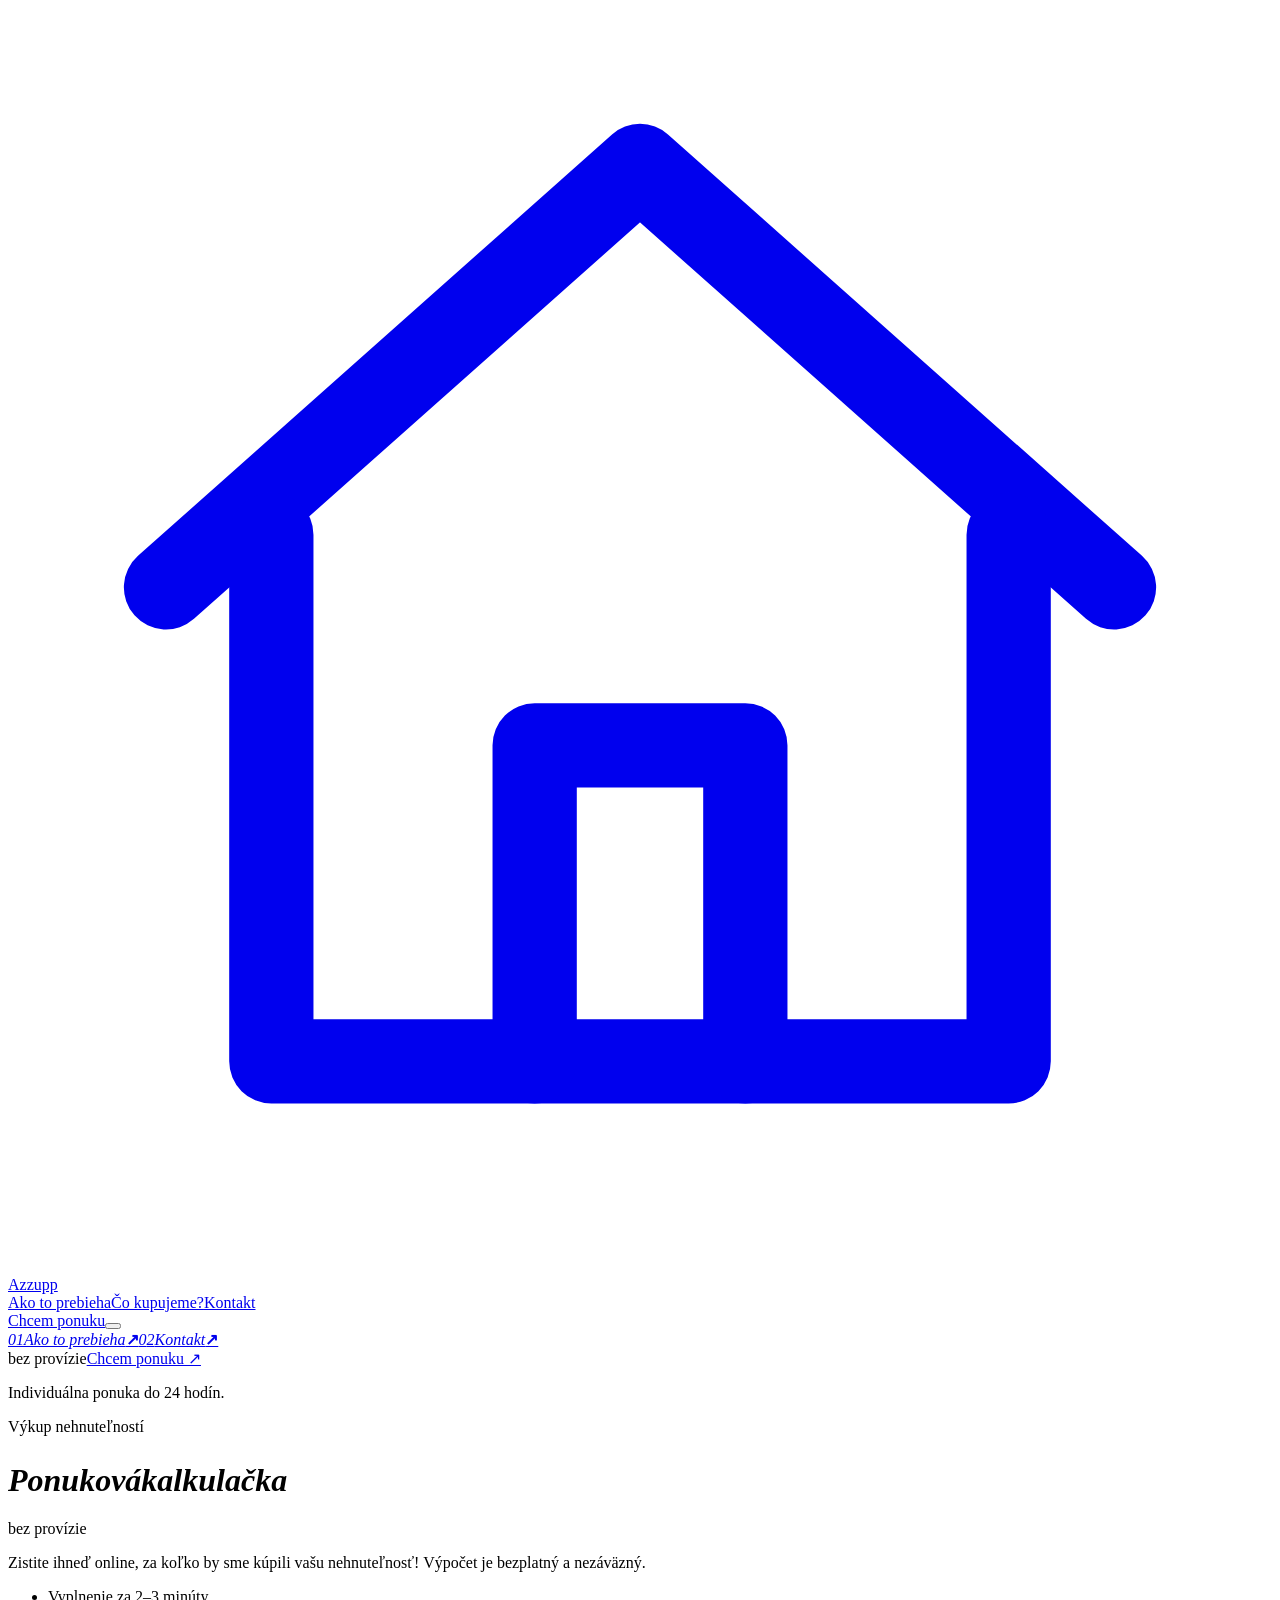
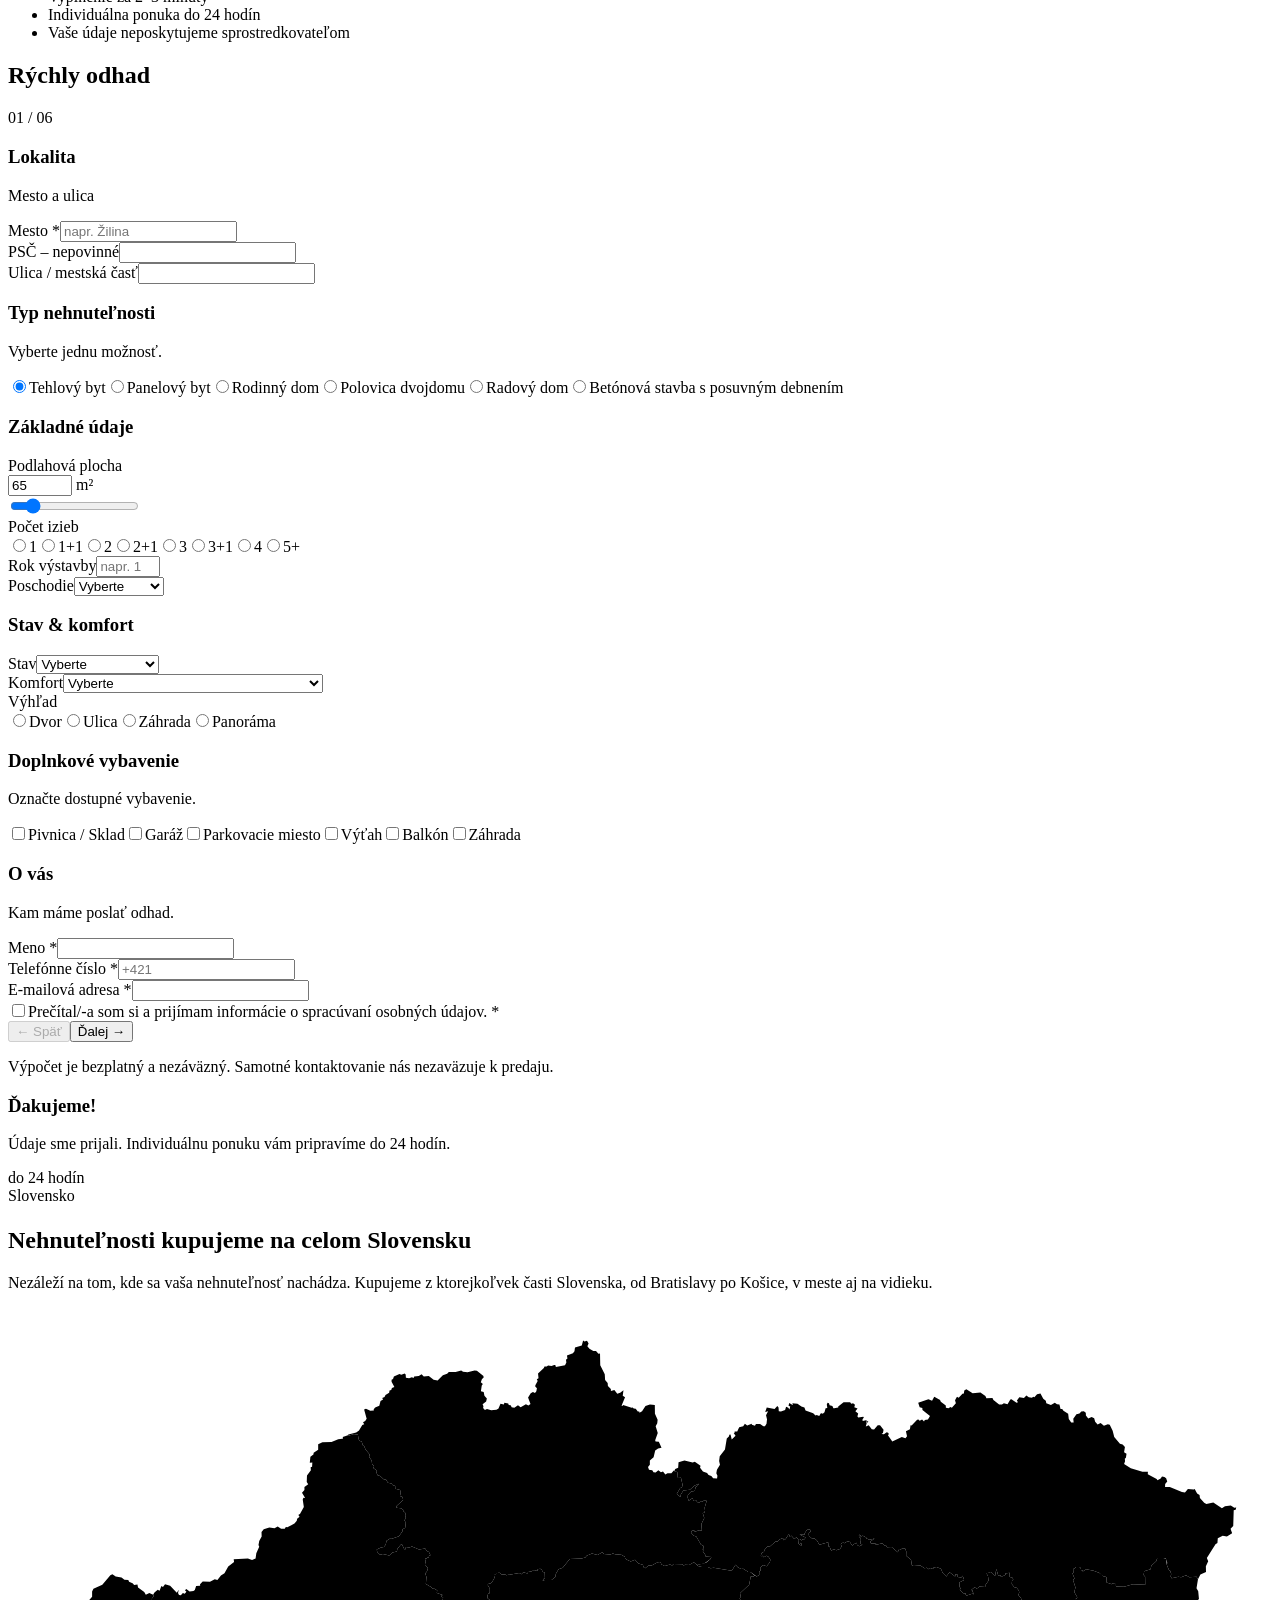
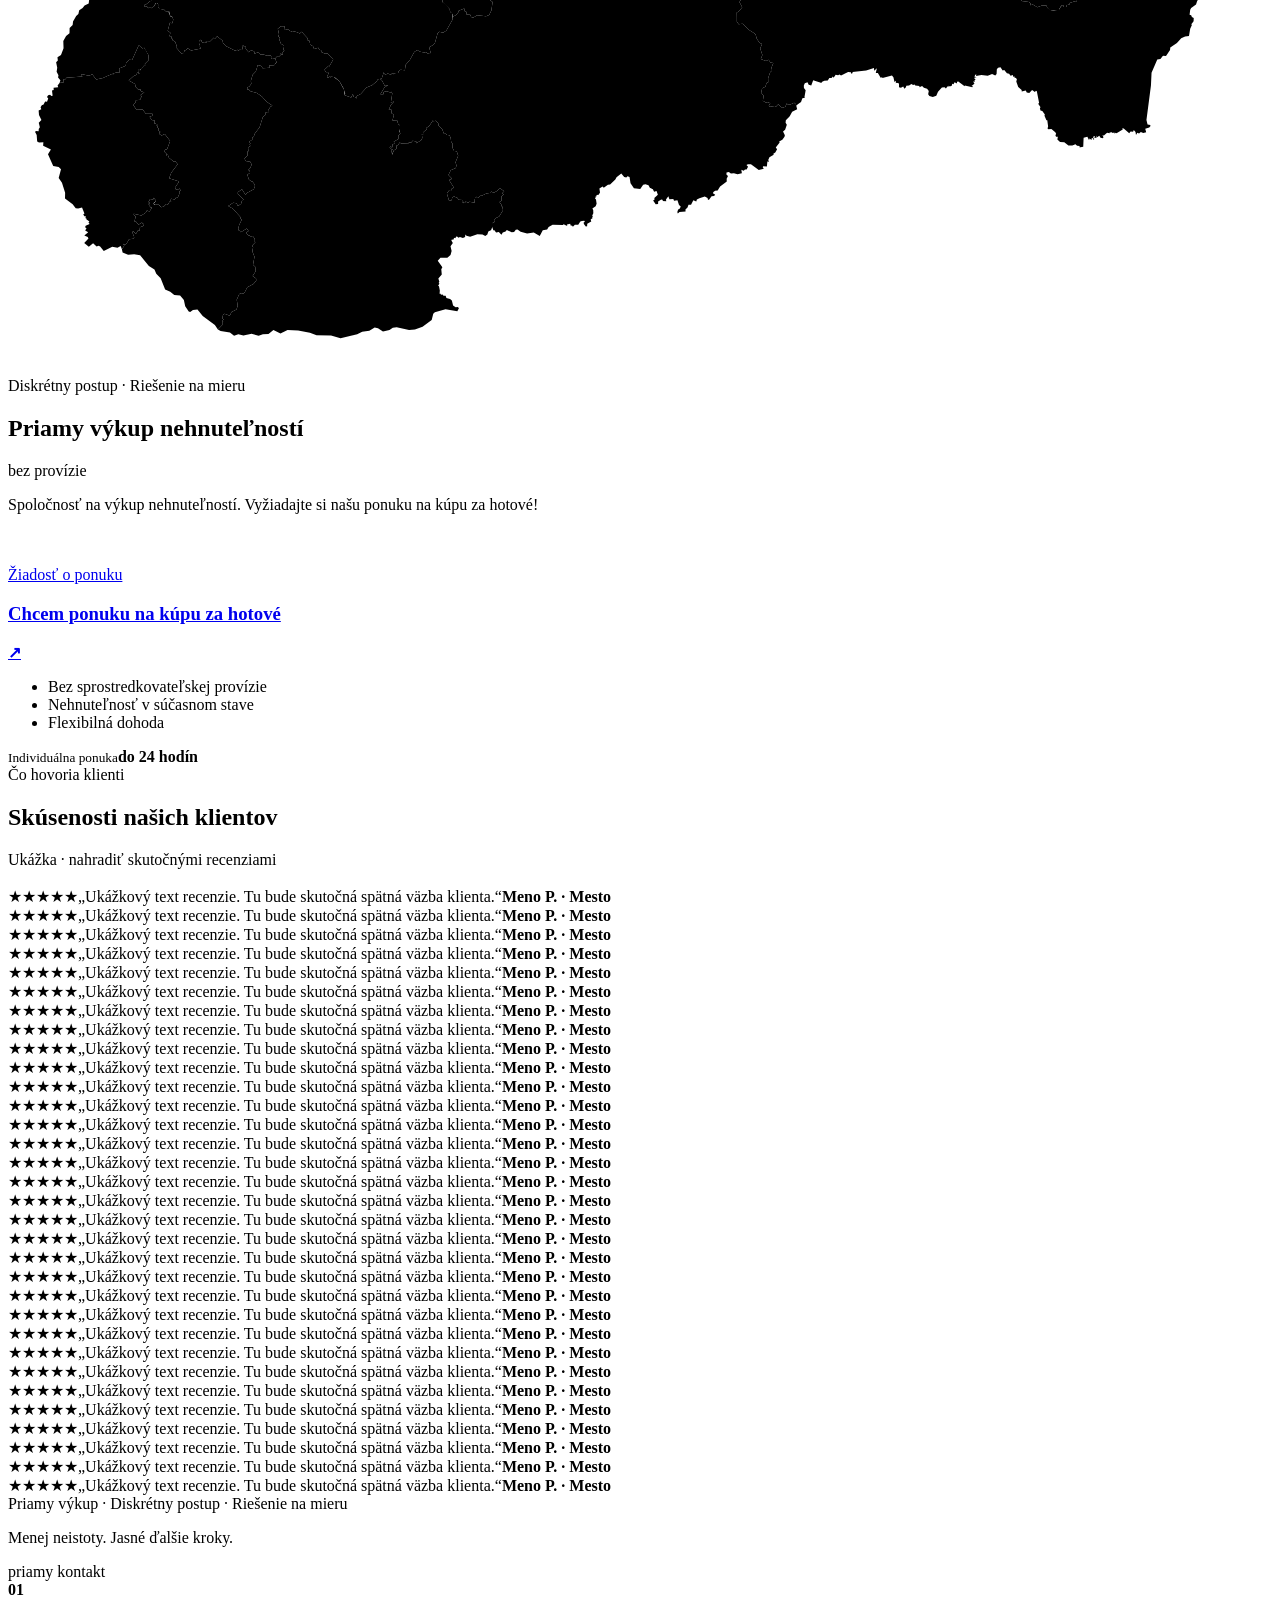
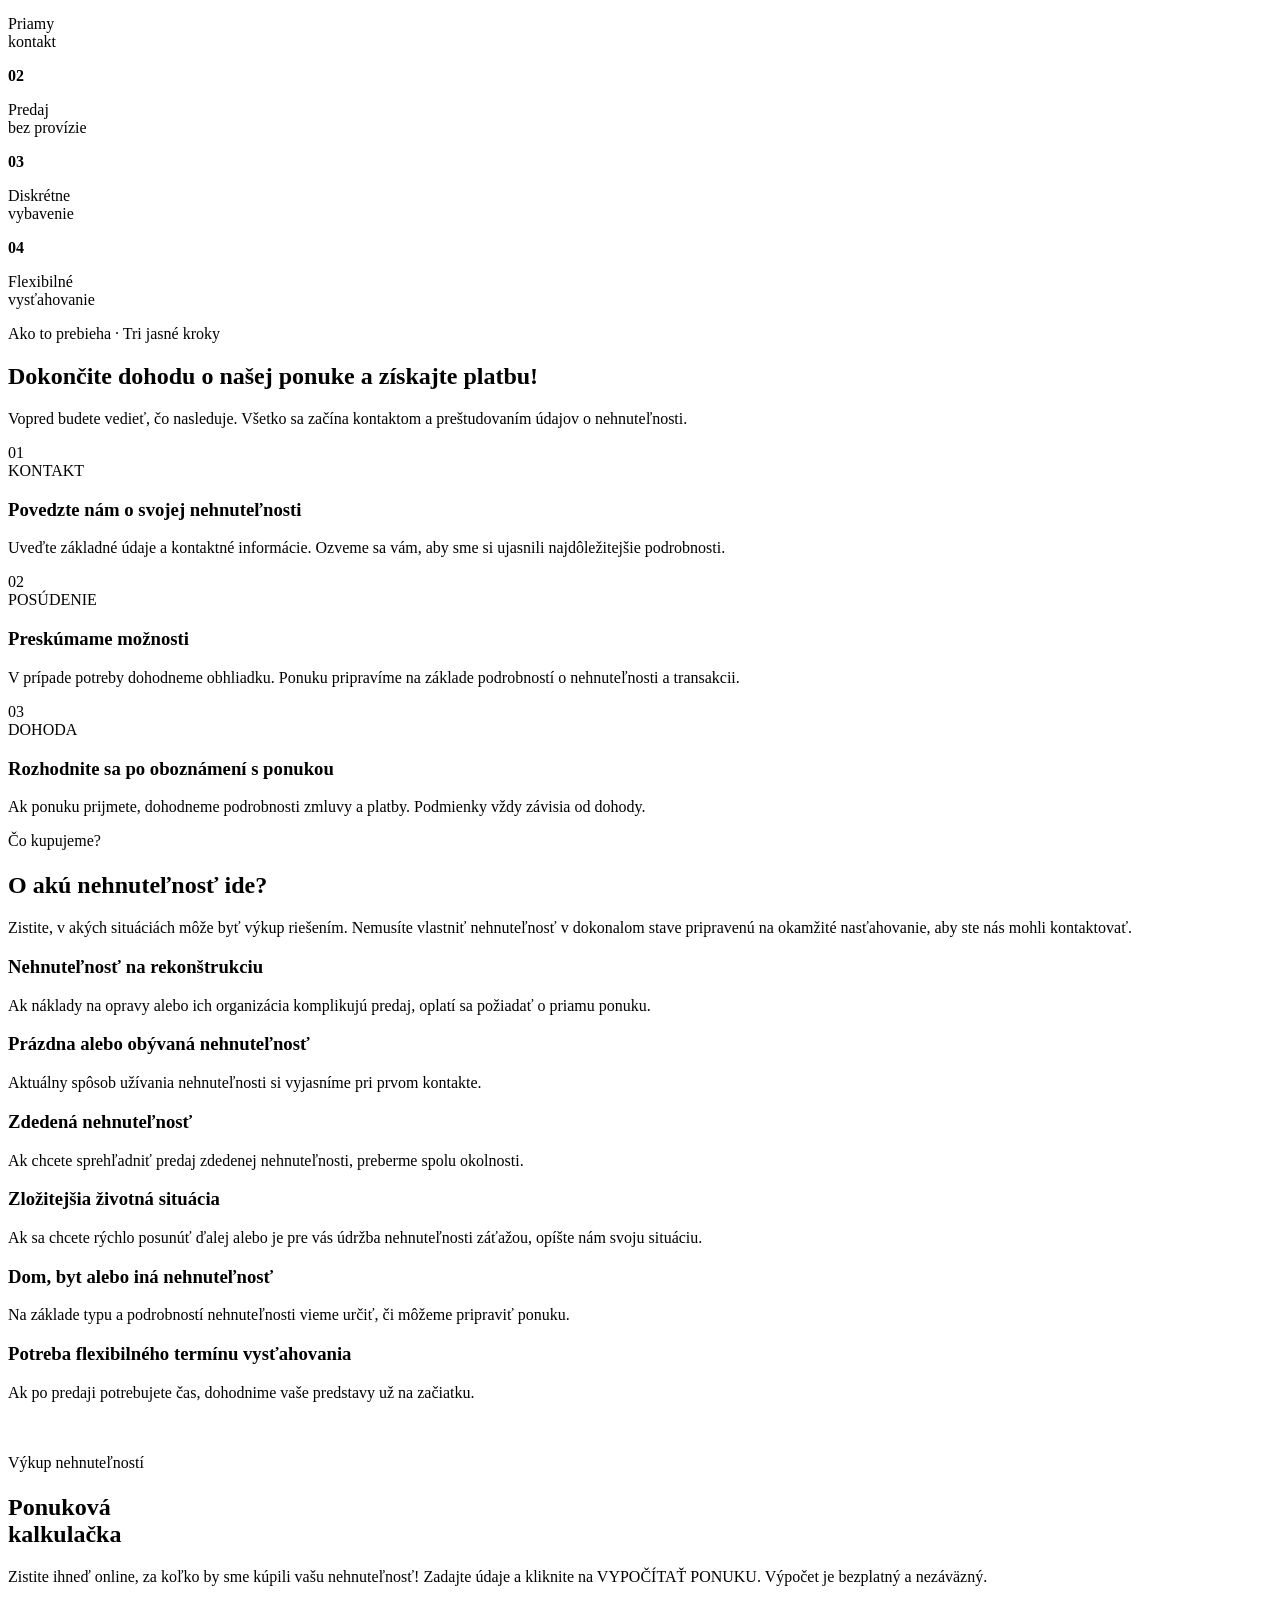
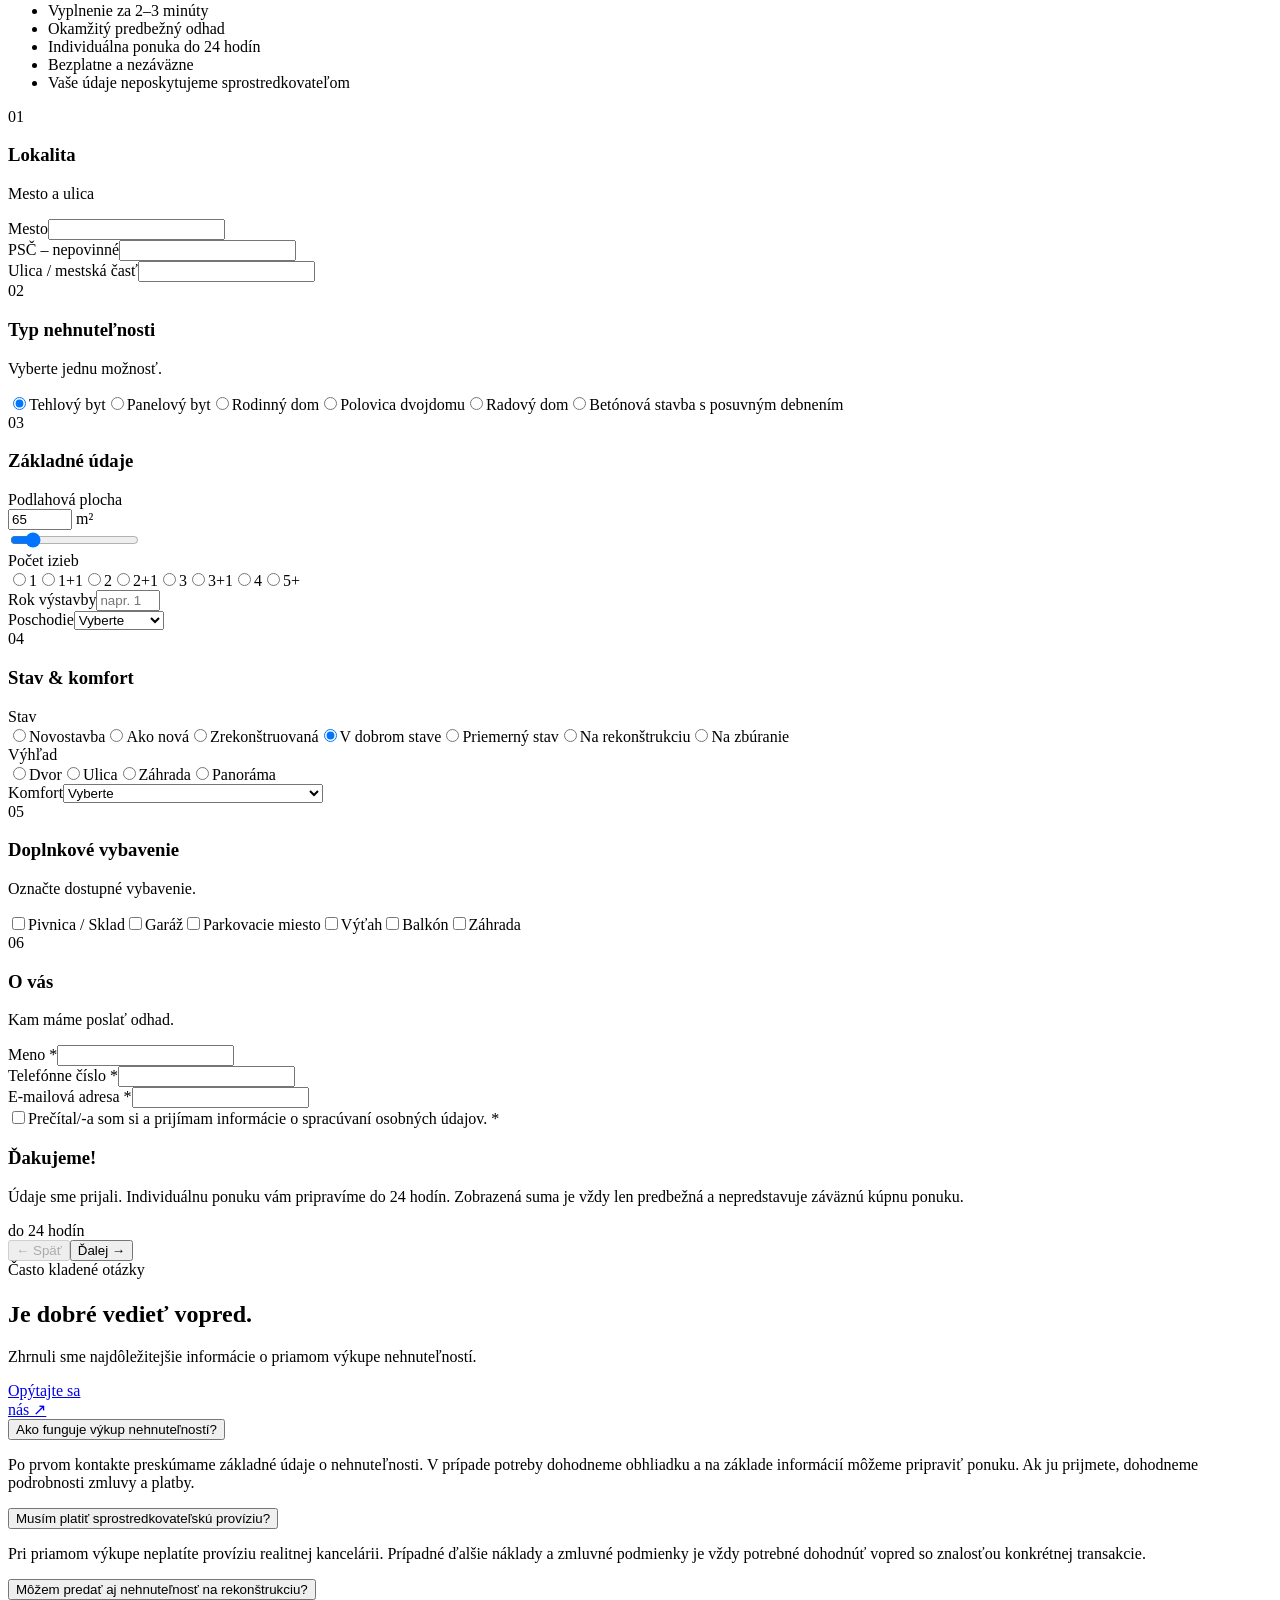
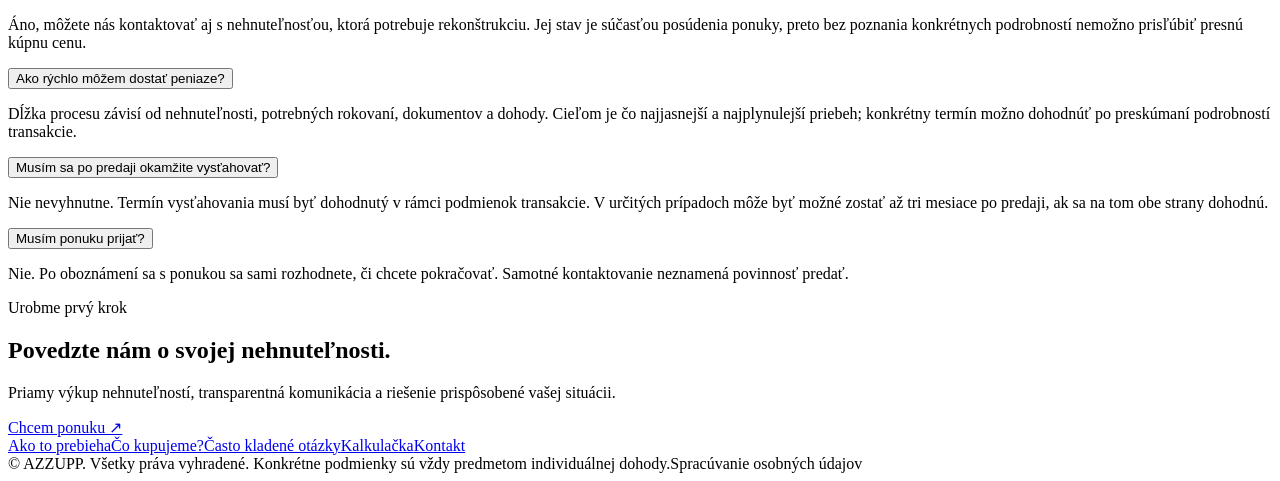
==== commit fc539df4: "Aloldalak kivezetve: a menü a főoldal szekcióira görget, csak a /ponuka marad Co-Authored-By: Claude" ====
--- a/index.html
+++ b/index.html
@@ -1 +1 @@
-<!DOCTYPE html><html lang="sk" class="bBieUa_variable _841rNW_variable -X69va_variable"><head><meta charSet="utf-8"/><meta name="viewport" content="width=device-width, initial-scale=1"/><link rel="preload" href="/azzupp-demo/_next/static/media/125b6750c58ce347-s.p.1icgra-w5i50b.woff2" as="font" crossorigin="" type="font/woff2"/><link rel="preload" href="/azzupp-demo/_next/static/media/2810fda8f234eb20-s.p.2c0pkezzij_il.woff2" as="font" crossorigin="" type="font/woff2"/><link rel="preload" href="/azzupp-demo/_next/static/media/61d7001d1e85eae4-s.p.082vh6smfhzu4.woff2" as="font" crossorigin="" type="font/woff2"/><link rel="preload" href="/azzupp-demo/_next/static/media/82450a180bcad83c-s.p.0p-wng2nn8o-p.woff2" as="font" crossorigin="" type="font/woff2"/><link rel="preload" href="/azzupp-demo/_next/static/media/d902bc2bfdd0a4cb-s.p.1g73gv09-xcb6.woff2" as="font" crossorigin="" type="font/woff2"/><link rel="preload" href="/azzupp-demo/_next/static/media/e63b65bb308a9351-s.p.3j3877k49yy0l.woff2" as="font" crossorigin="" type="font/woff2"/><link rel="preload" href="/azzupp-demo/_next/static/media/f7095de3000afb68-s.p.2ytmazkdrg7t9.woff2" as="font" crossorigin="" type="font/woff2"/><link rel="preload" href="/azzupp-demo/_next/static/media/fbb7028efdf70529-s.p.1_0gbi-gsbqmd.woff2" as="font" crossorigin="" type="font/woff2"/><link rel="preload" as="image" href="/azzupp-demo/img/sk/house-roses.webp"/><link rel="preload" as="image" href="/azzupp-demo/img/sk/living-room.webp"/><link rel="preload" as="image" href="/azzupp-demo/img/sk/reviewer.webp"/><link rel="preload" as="image" href="/azzupp-demo/img/sk/house-rustic.webp"/><link rel="preload" as="image" href="/azzupp-demo/img/sk/block-courtyard.webp"/><link rel="stylesheet" href="/azzupp-demo/_next/static/chunks/2w2cf1bkx32w6.css" data-precedence="next"/><link rel="stylesheet" href="/azzupp-demo/_next/static/chunks/3rgkitite14_2.css" data-precedence="next"/><link rel="preload" as="script" fetchPriority="low" href="/azzupp-demo/_next/static/chunks/3v_59l1qr_8dp.js"/><script src="/azzupp-demo/_next/static/chunks/2aejqph6ij-zr.js" async=""></script><script src="/azzupp-demo/_next/static/chunks/39_j1bdzreq0m.js" async=""></script><script src="/azzupp-demo/_next/static/chunks/turbopack-0yps8rv6ca4m3.js" async=""></script><script src="/azzupp-demo/_next/static/chunks/3x-7dvb7j39ci.js" async=""></script><script src="/azzupp-demo/_next/static/chunks/2n_smklw96rp5.js" async=""></script><script src="/azzupp-demo/_next/static/chunks/3g09rloqsc5dv.js" async=""></script><meta name="theme-color" content="#17233b"/><title>Výkup nehnuteľností – Priamo a bez provízie | AZZUPP</title><meta name="description" content="Predajte byt alebo dom priamo spoločnosti AZZUPP, bez sprostredkovateľskej provízie. Požiadajte o nezáväznú ponuku na odkúpenie vašej nehnuteľnosti."/><meta name="robots" content="noindex, nofollow"/><link rel="icon" href="/azzupp-demo/favicon.ico?favicon.117ezoe8m31dk.ico" sizes="48x48" type="image/x-icon"/><meta name="next-size-adjust" content=""/><script src="/azzupp-demo/_next/static/chunks/0cz1d0mv5g_q7.js" noModule=""></script></head><body class="lock"><div hidden=""><!--$--><!--/$--></div><nav class="dock" id="dock" aria-label="Hlavná navigácia"><a class="lg" href="/azzupp-demo/"><svg viewBox="0 0 24 24" fill="none" stroke="currentColor" stroke-width="1.6" stroke-linecap="round" stroke-linejoin="round"><path d="M3 11l9-8 9 8"></path><path d="M5 10v10h14V10"></path><path d="M10 20v-6h4v6"></path></svg>Azzupp</a><div class="links" id="links"><i class="ind" id="ind"></i><a href="/azzupp-demo/ako-to-prebieha/">Ako to prebieha</a><a href="/azzupp-demo/co-kupujeme/">Čo kupujeme?</a><a href="/azzupp-demo/kontakt/">Kontakt</a></div><a class="dcta" href="/azzupp-demo/ponuka/">Chcem ponuku</a><button type="button" class="dburger" aria-label="Otvoriť menu" aria-expanded="false" aria-controls="mnav"><span></span><span></span></button></nav><div class="mnav" id="mnav" inert="" aria-label="Menu"><div class="mbg"></div><div class="mglow"></div><div class="mlist"><a class="ml" style="--i:0" href="/azzupp-demo/ako-to-prebieha/"><em>0<!-- -->1</em><span><i>Ako to prebieha</i></span><b aria-hidden="true">↗</b></a><a class="ml" style="--i:1" href="/azzupp-demo/kontakt/"><em>0<!-- -->2</em><span><i>Kontakt</i></span><b aria-hidden="true">↗</b></a></div><div class="mfoot"><span class="mscr">bez provízie</span><a class="mcta" href="/azzupp-demo/ponuka/">Chcem ponuku ↗</a><p>Individuálna ponuka do 24 hodín.</p></div></div><main class="pg"><div class="pagebody pg-home"><div class="pre" id="pre"></div><header class="h7" id="top"><div class="h7-bg"></div><div class="h7-l"><div class="lbl eyebrow rv" style="margin-bottom:26px">Výkup nehnuteľností</div><h1 class="disp"><span class="mask"><i>Ponuková</i></span><span class="mask"><i>kalkulačka</i></span></h1><span class="h7-acc scr">bez provízie</span><p class="h7-sub rv" style="--d:.4s">Zistite ihneď online, za koľko by sme kúpili vašu nehnuteľnosť! Výpočet je bezplatný a nezáväzný.</p><ul class="chk rv" style="--d:.5s"><li>Vyplnenie za 2–3 minúty</li><li>Individuálna ponuka do 24 hodín</li><li>Vaše údaje neposkytujeme sprostredkovateľom</li></ul></div><form class="h7-card rv" id="h7card" style="--d:.3s" noValidate=""><div class="h7-fl"><div class="h7-top"><h2>Rýchly odhad</h2><span class="h7-cnt" id="h7cnt">01 / 06</span></div><div class="h7-prog" id="h7prog"><i></i><i></i><i></i><i></i><i></i><i></i></div><div class="h7-vp" id="h7vp"><div class="h7-tr" id="h7tr"><div class="h7-sl"><h3 class="h7-st">Lokalita</h3><p class="h7-sh">Mesto a ulica</p><div class="h7-g2"><div class="h7-f"><label for="h7m">Mesto *</label><input class="h7-in" id="h7m" required="" placeholder="napr. Žilina" autoComplete="address-level2"/></div><div class="h7-f"><label for="h7z">PSČ – nepovinné</label><input class="h7-in" id="h7z" autoComplete="postal-code"/></div></div><div class="h7-f"><label for="h7u">Ulica / mestská časť</label><input class="h7-in" id="h7u" autoComplete="street-address"/></div></div><div class="h7-sl"><h3 class="h7-st">Typ nehnuteľnosti</h3><p class="h7-sh">Vyberte jednu možnosť.</p><div class="h7-chips h7-cards"><label><input type="radio" name="h7t" checked=""/><span>Tehlový byt</span></label><label><input type="radio" name="h7t"/><span>Panelový byt</span></label><label><input type="radio" name="h7t"/><span>Rodinný dom</span></label><label><input type="radio" name="h7t"/><span>Polovica dvojdomu</span></label><label><input type="radio" name="h7t"/><span>Radový dom</span></label><label><input type="radio" name="h7t"/><span>Betónová stavba s posuvným debnením</span></label></div></div><div class="h7-sl"><h3 class="h7-st">Základné údaje</h3><div class="h7-f"><span class="t">Podlahová plocha</span><div class="h7-val"><input class="areain" id="h7av" type="number" inputMode="numeric" min="1" max="2000" aria-label="Podlahová plocha v m²" value="65"/> m²</div><input type="range" class="h7-rng" id="h7a" min="15" max="400" style="--p:13%" value="65"/></div><div class="h7-f"><span class="t">Počet izieb</span><div class="h7-chips"><label><input type="radio" name="h7iz"/><span>1</span></label><label><input type="radio" name="h7iz"/><span>1+1</span></label><label><input type="radio" name="h7iz"/><span>2</span></label><label><input type="radio" name="h7iz"/><span>2+1</span></label><label><input type="radio" name="h7iz"/><span>3</span></label><label><input type="radio" name="h7iz"/><span>3+1</span></label><label><input type="radio" name="h7iz"/><span>4</span></label><label><input type="radio" name="h7iz"/><span>5+</span></label></div></div><div class="h7-g2"><div class="h7-f"><label for="h7r">Rok výstavby</label><input class="h7-in" id="h7r" type="number" min="1800" max="2030" placeholder="napr. 1985"/></div><div class="h7-f"><label for="h7p">Poschodie</label><select class="h7-in" id="h7p"><option>Vyberte</option><option>Prízemie</option><option>1</option><option>2</option><option>3</option><option>4</option><option>5</option><option>6</option><option>7</option><option>8</option><option>9</option><option>10</option><option>viac ako 10</option></select></div></div></div><div class="h7-sl"><h3 class="h7-st">Stav &amp; komfort</h3><div class="h7-g2"><div class="h7-f"><label for="h7s">Stav</label><select class="h7-in" id="h7s"><option>Vyberte</option><option>Novostavba</option><option>Ako nová</option><option>Zrekonštruovaná</option><option>V dobrom stave</option><option>Priemerný stav</option><option>Na rekonštrukciu</option><option>Na zbúranie</option></select></div><div class="h7-f"><label for="h7k">Komfort</label><select class="h7-in" id="h7k"><option>Vyberte</option><option>Luxus</option><option>Plné vybavenie s dvoma kúpeľňami</option><option>Plné vybavenie s ústredným kúrením</option><option>Plné vybavenie s individuálnym kúrením</option><option>Čiastočné vybavenie</option><option>Bez základného vybavenia</option></select></div></div><div class="h7-f"><span class="t">Výhľad</span><div class="h7-chips"><label><input type="radio" name="h7v"/><span>Dvor</span></label><label><input type="radio" name="h7v"/><span>Ulica</span></label><label><input type="radio" name="h7v"/><span>Záhrada</span></label><label><input type="radio" name="h7v"/><span>Panoráma</span></label></div></div></div><div class="h7-sl"><h3 class="h7-st">Doplnkové vybavenie</h3><p class="h7-sh">Označte dostupné vybavenie.</p><div class="h7-chips"><label><input type="checkbox" name="h7x"/><span>Pivnica / Sklad</span></label><label><input type="checkbox" name="h7x"/><span>Garáž</span></label><label><input type="checkbox" name="h7x"/><span>Parkovacie miesto</span></label><label><input type="checkbox" name="h7x"/><span>Výťah</span></label><label><input type="checkbox" name="h7x"/><span>Balkón</span></label><label><input type="checkbox" name="h7x"/><span>Záhrada</span></label></div></div><div class="h7-sl"><h3 class="h7-st">O vás</h3><p class="h7-sh">Kam máme poslať odhad.</p><div class="h7-g2"><div class="h7-f"><label for="h7n">Meno *</label><input class="h7-in" id="h7n" required="" autoComplete="name"/></div><div class="h7-f"><label for="h7ph">Telefónne číslo *</label><input class="h7-in" id="h7ph" type="tel" required="" placeholder="+421" autoComplete="tel"/></div></div><div class="h7-f"><label for="h7e">E-mailová adresa *</label><input class="h7-in" id="h7e" type="email" required="" autoComplete="email"/></div><label class="h7-ck"><input type="checkbox" id="h7c" required=""/><span>Prečítal/-a som si a prijímam informácie o spracúvaní osobných údajov. *</span></label></div></div></div><div class="h7-nv"><button type="button" class="h7-prev" id="h7prev" disabled="">← Späť</button><button type="button" class="h7-next" id="h7next">Ďalej →</button></div><p class="h7-fine">Výpočet je bezplatný a nezáväzný. Samotné kontaktovanie nás nezaväzuje k predaju.</p></div><div class="h7-ok"><h3>Ďakujeme!</h3><p>Údaje sme prijali. Individuálnu ponuku vám pripravíme do 24 hodín.</p><span class="scr">do 24 hodín</span></div></form></header><section class="map pad" id="mapa"><div class="mcols"><div class="mhead"><div class="lbl eyebrow rv">Slovensko</div><h2 class="disp rv" style="margin-top:22px;--d:.08s">Nehnuteľnosti kupujeme na celom Slovensku</h2><p class="mlead rv" style="--d:.14s">Nezáleží na tom, kde sa vaša nehnuteľnosť nachádza. Kupujeme z ktorejkoľvek časti Slovenska, od Bratislavy po Košice, v meste aj na vidieku.</p></div><div class="mwrap" id="mwrap"><div class="mtilt" id="mtilt"><svg class="mapsvg" id="msvg" viewBox="-20 -20 1040 547" role="img" aria-label="Mapa Slovenska s krajmi"><defs><filter id="glow" x="-10%" y="-10%" width="120%" height="120%"><feGaussianBlur stdDeviation="9"></feGaussianBlur></filter></defs><g class="glowg" filter="url(#glow)"></g><g class="rgs"><path class="rg" id="rg-ba" data-id="ba" data-name="Bratislavský kraj" data-city="Bratislava" pathLength="1" d="M22.4 288.5L20.8 290.7L21.3 292.1L17.5 292.5L17.6 294.3L16.2 294.7L16.7 299L15.7 299.2L14.6 298.2L13 298.7L12.1 300L13.1 301.4L12.1 304L10.5 303.7L9.3 306.3L7.8 306.8L6.8 308.4L7.4 310.1L5.2 311.1L5.5 314.9L7.5 318.9L5.3 321.3L6.2 324.9L5.3 326.4L5.2 328.3L2.9 328.1L2.3 328.8L3.6 331.3L4 336.6L5.5 337.5L9.1 337.3L8.9 340.1L15.3 343.2L12.9 347.1L17.2 356.9L21.7 357.7L23.6 359.5L21.7 366.8L24.4 370.7L27 378.9L26.9 383.5L33.2 388.3L35.7 391.6L37.7 391.9L40.9 390.9L42.9 396L41.9 396.7L42.9 398.1L44.3 398.4L43.6 399.6L44.7 400.2L44.4 400.7L47 402.4L46.2 403.2L47.1 404.5L43.9 406L43.4 407.3L44.6 408L43.5 410L46 411.3L42.8 414L45.6 415.3L46.2 416.5L42.7 420.2L46.5 423.3L50 420.3L52.9 423L54.5 422.4L55.8 423.1L58.8 426.7L65.8 423.2L70.1 424.2L72.7 422.6L73.7 425.3L75.7 422.5L74.7 420.9L76.1 421.6L77.5 420.9L79.6 417.2L83 416.7L83.9 415.4L82.2 411.1L83.2 410.5L85.2 412.8L86.9 409.9L88.2 410.3L88.6 407.2L91.3 406.2L92 404.3L91.1 404.5L90.2 403.3L87.3 405.2L85.4 402.7L84 402.5L85.1 398.3L83.5 397.1L83.5 396.2L89.7 397.5L93.3 395.2L94.3 393.5L96.4 394.3L98.4 391.1L96.8 390.6L96.4 388.9L95.5 388.2L96.8 387.2L95.5 386.5L96.8 384.9L96.6 384L99.4 384.5L99.9 382.9L101.8 385.5L99.7 388.1L101.3 388.8L103.3 388.4L104.4 389.1L106.2 390.8L108.2 390.2L110.2 388.1L111.6 388.6L113 386L113.9 386.4L114.3 385.6L113.7 385.2L114.2 383.7L117.3 384.4L118.5 382.3L119.7 382.7L121 379.7L120.9 377.6L122.3 377.1L121 375.4L119.7 376.4L118 376L117.4 374.8L120.8 369.5L112.6 367L114.3 362.4L119.6 355.5L117.4 352.8L116.5 353.3L112.4 350L111.4 347.4L110.3 348.5L110.4 346.8L108.5 345L109.7 342.9L110.7 343.5L113.4 336.3L109 330.6L106.4 331.7L104.5 330.5L104.4 329.5L105.4 328.9L103.6 327.4L104.2 326.1L103.2 325.5L102.7 323.4L101.8 323.8L103 322.6L101.1 321.8L100.2 322.3L100.8 319.4L98.2 318.9L96.5 316.3L98.8 315.5L98.8 313.9L93.4 313.9L90.8 310.4L85.7 310.5L83.1 306.7L85 304.3L85.2 302.7L88.9 302.4L88.7 301.2L90 299.8L89.1 298.4L92.2 296.1L89.8 295.5L88.7 294.6L89.4 294.1L88.8 293.7L87.3 294L85.1 291.9L84.5 289.4L82.8 288.3L79.3 286.4L77.9 287.7L83.4 282.7L85.9 281.7L86.2 280L88.5 281.1L87.1 279.7L87 277.4L87.8 278.1L89.8 277.1L92.3 273.7L93.1 273.9L92.5 273L95.8 269.7L95.5 265.6L92.9 260.5L91.6 259.3L90.7 260.1L89.3 258.7L88.8 259.1L89.4 258.4L87.5 257.6L82.1 269.7L79.7 269.5L77.2 271.8L76.9 274.4L71.5 276.7L71.7 280.2L69.1 279.9L66.7 280.8L66.5 281.5L65.9 280.9L58.1 284.4L52.6 285.6L49.3 281.4L46.7 282.5L40.1 281.1L41.2 283.3L28.1 284.3L27.3 285.4L25.3 285.5L26 288L22.4 288.5Z"></path><path class="rg" id="rg-tt" data-id="tt" data-name="Trnavský kraj" data-city="Trnava" pathLength="1" d="M73.7 425.3L74.3 428L78.8 429.9L83.8 429.5L88.7 430.2L95.9 439.2L100.5 442L102 445.4L105.6 449.1L109.3 458.4L113.5 460.3L116.8 463L121.6 463.3L124.7 467L125.8 472.3L128.7 476.6L129.9 477L132.2 475.3L135.9 475L140.2 480.2L150.2 487.7L152.7 491.4L156.9 487L156 484.8L157.1 484.6L156.4 483.8L157.7 482.9L156.3 482.3L156.9 479.4L158.2 478.4L162.5 480.1L163.9 477L168 474.9L169 471.9L168.2 466.8L170.3 462.2L172.6 461.4L173.3 462L174.6 461.1L176.9 456.7L181.9 453.9L184.3 451.1L184.1 449.5L181.3 447.3L183.8 443.4L183.4 439.8L181.6 438L182.8 431.6L181 427L181.7 423.6L180.8 422.5L183.5 419.5L182.4 417.9L182.9 416.5L181.3 414.5L179.7 414.9L178.5 413.7L178.3 414.2L175.6 411.9L177.9 410.3L176.5 408.3L171.5 411.3L171.7 410.5L169.9 410L169.4 408.5L170.2 405.3L172.4 400.8L171.4 400.5L171.2 398.7L165.1 392L161.2 389.7L165.2 387.1L168.1 387.4L169 389.6L170.1 389.1L171.8 387.8L172.6 385L174 384.7L169.1 379.9L169.1 378.4L172.5 375.9L175.5 380.7L176.5 379L182.2 375.9L183.1 373.9L183.1 372.3L180.9 369.3L180.4 369.6L178.2 368L176.9 364.1L179.2 362.4L178.8 360.8L177.7 360.2L179.3 358.5L180.5 355.6L179.3 353.4L175.5 352.8L174.6 350.7L177.1 348.3L177 344.9L177.8 344.6L177.5 341.7L179.4 340.4L178.8 339L179.5 338.6L178.5 336.9L181.1 335L180.9 333.5L182.2 332.7L183 330.4L187 324.9L189.7 316.5L191.7 314.9L191.8 312.9L194 313.2L194 311.1L196 307.8L197.1 308.2L197.4 307L192.8 304L188.9 299.6L184.8 296.8L179.5 295.4L178.1 293.9L177 294.1L176.8 292.2L178.6 291.4L180.2 289.2L179.8 287L181.3 281.7L183.9 279.1L185.5 273.7L188.5 274.6L189.5 276.4L195.3 276.1L194.8 274.1L199 274L200.9 271.3L199.8 268.4L197.2 268.7L196.3 267.3L196.7 266.3L196 265.9L193.1 266.2L190.2 265L187.6 265L185.7 263.3L182.8 264.5L182.6 262.7L180.2 261.5L178 263.2L175.6 260.4L175.8 258.4L172.5 258.2L173.1 259.5L172.5 261.4L170.5 261.2L169.7 262L168.6 261.1L166.9 262.1L159.2 258.2L156.9 255.6L156.6 253.8L152.1 250.1L150.5 251.9L149.3 251.4L146.4 254.2L142.7 254L143.6 255.3L140.9 254.9L140.4 255.6L138.3 253.8L138.9 254.2L139.4 253.4L138.7 252.9L137.3 253.9L137.1 255.7L138.1 258.2L137.8 259L138.9 260.1L130.7 261.8L127.8 260L126.4 261.6L125.3 261.4L124.7 263.9L123.2 264L123 264.7L118.2 259.1L118.7 257.7L117.5 254.6L115.2 253.2L115.5 252.2L114.8 252.3L114.3 250.1L112.9 250L113.6 247.2L111.4 245.6L113.2 239L115.1 239.3L116 236.6L115.3 234.3L113.5 233.6L112.2 230.5L112.6 229.7L109.7 229.5L107.9 227.7L107.2 228.2L103.8 226.7L104.3 225.3L103.8 223.6L101.9 222.6L100.2 225.4L97.7 227L96.3 226.1L95.5 227L94.1 225.4L92.6 226.1L91.9 225.3L92.4 224.1L93.2 224.2L97.1 221L98.4 221.1L98.4 219.1L99.9 217.1L99.4 216L96.3 214.4L93.4 215.9L92.1 213.7L87 210L86.5 207.6L83.8 208L82.5 206.5L79.6 205.3L79 203.7L75.8 203.6L73.4 201.8L68.6 201L65.9 199L64.2 199.9L57.6 207.7L50.3 211.1L49.2 213.2L49.2 217.6L46.7 220.5L46.4 223.1L43 224.8L41.4 226.9L38.6 228.7L37.9 231.8L36.1 233.4L33.5 238L33.2 240.8L30.7 243.3L30.6 247.7L27.8 249.9L25.5 253.9L25.7 259.9L23.6 265.5L20.7 267.4L21 270.1L19.6 271.4L20.5 276.1L20 279.3L21.5 282.1L21.2 284.1L23.1 286.2L22.4 288.5L26 288L25.3 285.5L27.3 285.4L28.1 284.3L41.2 283.3L40.1 281.1L46.7 282.5L49.3 281.4L52.6 285.6L58.1 284.4L65.9 280.9L66.5 281.5L66.7 280.8L69.1 279.9L71.7 280.2L71.5 276.7L76.9 274.4L77.2 271.8L79.7 269.5L82.1 269.7L87.5 257.6L89.4 258.4L88.8 259.1L89.3 258.7L90.7 260.1L92 259.6L95.5 265.6L95.8 269.7L92.5 273L93.1 273.9L92.3 273.7L88.7 278L87 277.4L87.1 279.7L88.5 281.1L86.2 280L85.9 281.7L83.4 282.7L77.9 287.7L79.3 286.4L82.8 288.3L84.5 289.4L85.1 291.9L87.3 294L88.8 293.7L89.4 294.1L88.7 294.6L89.8 295.5L92.2 296.1L89.1 298.4L90 299.8L88.7 301.2L88.9 302.4L85.2 302.7L85 304.3L83.1 306.7L85.7 310.5L90.8 310.4L93.4 313.9L98.8 313.9L98.8 315.5L96.5 316.3L98.2 318.9L100.8 319.4L100.2 322.3L101.1 321.8L103 322.6L101.8 323.8L102.7 323.4L103.2 325.5L104.2 326.1L103.6 327.4L105.4 328.9L104.4 329.5L104.5 330.5L106.4 331.7L109 330.6L113.4 336.3L110.7 343.5L109.7 342.9L108.5 345L110.4 346.8L110.3 348.5L111.4 347.4L112.4 350L116.5 353.3L117.4 352.8L119.6 355.5L114.3 362.4L112.6 367L120.8 369.5L117.4 374.8L118 376L119.7 376.4L121 375.4L122.3 377.1L120.9 377.6L121 379.7L119.7 382.7L118.5 382.3L117.3 384.4L114.2 383.7L113.7 385.2L114.3 385.6L113.9 386.4L113 386L111.6 388.6L110.2 388.1L108.2 390.2L106.2 390.8L103.3 388.4L100.2 388.7L99.7 387.4L101.8 385.5L99.9 382.9L99.4 384.5L96.6 384L96.8 384.9L95.5 386.5L96.8 387.2L95.5 388.2L96.4 388.9L96.2 389.9L98.4 391.1L96.4 394.3L94.3 393.5L93.3 395.2L89.7 397.5L83.5 396.2L83.5 397.1L85.1 398.3L84 402.5L85.4 402.7L87.3 405.2L90.2 403.3L91.1 404.5L92 404.3L91.3 406.2L88.6 407.2L88.2 410.3L86.9 409.9L85.2 412.8L83.2 410.5L82.2 411.1L83.9 415.4L83 416.7L79.6 417.2L77.5 420.9L76.1 421.6L74.7 420.9L75.7 422.5L73.7 425.3Z"></path><path class="rg" id="rg-tn" data-id="tn" data-name="Trenčiansky kraj" data-city="Trenčín" pathLength="1" d="M199.8 268.4L201.7 266.3L202.7 267.1L204.7 265L204.1 264L206.2 265.6L206 263.2L207.5 261.7L206.9 261.6L206.2 258.6L206.6 257.5L204.6 256.3L203.2 252.8L203.9 251.6L202.4 250.3L203 248.5L202 243.9L204.6 241.9L207.2 241.8L207.9 242.2L207.1 243.8L208.3 244.9L210.7 244.1L211.5 245.4L213.6 246.3L213.9 245.8L217.3 246.5L220.1 247.9L221.6 246.4L226.5 251.8L226.1 253.2L228 253.7L228.7 257L231 258.4L231.8 260.5L235.3 259.6L236.2 261.2L237.7 261.7L237.8 263.1L240.9 264.4L242.6 264L247.6 269.2L244.3 274.9L243.8 274.4L240.4 277.7L242 280.3L244 280.2L242.5 283.5L243.3 284.4L244.4 283.2L245.2 284L245.8 283L249.3 284.2L252.7 287.1L255.8 292.5L257.4 297.1L257.1 298.6L262.3 300.5L263.8 297.5L264.3 299.8L266 300.3L266.6 301.5L266.5 299.4L270.2 297.6L275 292.3L279.5 290.3L283.3 287.4L284.2 285.6L287.5 284.9L289.2 279.8L289.7 281.1L290.7 281.5L292.5 280.7L295 281.8L295.6 280.9L297.3 280.8L297.3 281.4L298.9 280.3L301.3 280.3L300.9 279.5L303 277.6L306.5 278.1L307.2 273.6L310.6 269.7L314.3 263L316.6 261.3L319.2 262.8L322.5 263.5L324 263.1L325.2 264.3L327.1 264.7L327.6 263L326.5 259.2L330.1 257L331.3 255.5L333.5 247.7L335 246.3L338 247.2L340.7 245.4L345.9 236.1L345.3 230.9L343.9 230.2L343.1 227.5L340.3 224L337.4 221.8L338 218.3L336.1 217.2L337.6 216.1L333.5 214.8L332.8 214.2L333.2 212.4L330.9 211L329.2 211.1L328.1 209.5L323.8 207L324.3 201.4L323.3 198.4L324.8 196.7L325.5 194L323 191L323.7 188.7L323.1 186.6L323.9 185.9L324.7 186.4L324.8 185.3L326 185.7L326.5 183.9L327.6 183.5L326.3 180.8L324.7 180L323.2 177.9L318.2 178.7L312.4 176.3L310.2 177L307.4 176.7L307.1 178.6L306.1 178.5L304.2 174.6L303.1 174.7L300.3 178.3L300 180.4L296.3 181.1L293.7 183.6L288.5 182.5L286.1 183L283.8 180.8L283.4 178.8L286.9 177L289.2 176.7L290.7 174.8L291.5 171.6L295 169.2L296.4 169.6L301.7 167.7L304.7 163.5L304.5 162.3L306.8 160.9L307.3 156.5L306.1 154.6L307.4 153L306.9 151.2L307.4 150.7L306.7 148.2L305.3 147.3L305.1 146.1L303.3 144.7L299.5 144.3L299.9 142.7L305.1 138L304.6 135.6L302.5 134.7L303.1 132.1L302.6 129.8L298.9 128.8L299.2 126.7L296.4 125.6L295.5 124.3L292.6 123.7L291.1 121.3L289.1 120.9L286.2 118.3L284.1 117.7L283.2 115.5L283.5 113.7L280.5 111.7L281.2 110.2L279.6 108.4L279.2 105.5L277.1 102.4L277.6 100.6L274.2 96.4L272.9 93.4L272.1 93.4L271 89.8L269.6 89.4L268.5 87.9L267.8 83.9L265.9 84.3L264.8 83.7L259.5 85.3L259.1 84.9L255.4 86.2L255.7 87.3L254.9 87.6L251.7 87.9L246.2 90.2L238.7 90.5L235.2 92.2L235.2 96.7L231.5 99.1L231.3 100.6L228.8 102.4L228.3 107.3L230.4 107.2L230.2 110.7L229 111L229.2 113.6L226 117.9L225.8 123.2L227 125.1L223.9 127.3L223.9 129.7L221.9 132.1L224.5 136.4L223.1 136.2L222.5 137.5L223.4 143.7L220.1 149.6L219.3 149.6L219.1 150.8L219.9 151.7L217.9 153.5L217.6 155.1L215.7 157.3L212.7 158.9L213.3 159.7L212.6 158.9L209.9 160.3L208.6 160.2L207.7 161.6L204.7 161.6L201.9 159.7L199.3 161.3L195 160.7L190.4 162L188.6 164.3L188.7 168.1L186.7 171.7L186.1 175L186.7 176.5L184.3 181.8L183.7 186.1L180.8 187.4L177.4 186.1L165.7 186.7L166 189L161.2 192.7L158.1 198.3L155.2 200L152.3 203.8L150.1 203.2L146.2 205.3L140.2 205.1L138 207.2L138.1 208.5L134.8 208.8L133.7 212L132.6 212.9L129.4 213.2L126.7 211.2L125.6 212.3L126.8 213.5L125.4 215.1L123.9 214.5L122.2 216.3L120.7 216.1L119.9 214.5L120.5 211.8L118.9 214.3L113.4 208.6L109.2 207.2L107.5 209.6L106.2 208.8L104.7 212.6L103.2 211.8L100.5 214.1L99.4 216L99.9 217.1L98.4 219.1L98.4 221.1L97.1 221L93.2 224.2L92.4 224.1L91.9 225.3L92.6 226.1L94.1 225.4L95.5 227L96.3 226.1L97.7 227L100.2 225.4L101.4 223L102.9 222.8L104.3 225.3L103.8 226.7L104.8 227.5L107.2 228.2L107.9 227.7L109.7 229.5L112.6 229.7L113.2 233L115.3 234.3L116 236.6L115.1 239.3L113.2 239L111.4 245.6L113.6 247.2L112.9 250L114.3 250.1L114.8 252.3L115.5 252.2L115.2 253.2L117.5 254.6L118.7 257.7L118.2 259.1L123 264.7L123.2 264L124.7 263.9L125.3 261.4L126.4 261.6L127.8 260L130.7 261.8L138.9 260.1L137.8 259L138.1 258.2L137.1 255.7L137.3 253.9L138.7 252.9L139.4 253.4L138.9 254.2L138.3 253.8L140.4 255.6L140.9 254.9L143.6 255.3L142.7 254L146.4 254.2L149.3 251.4L150.5 251.9L152.1 250.1L156.6 253.8L156.9 255.6L159.2 258.2L166.9 262.1L168.6 261.1L169.7 262L170.5 261.2L172.5 261.4L173.1 259.5L172.5 258.2L173.4 257.8L175.8 258.4L175.6 260.4L178 263.2L180.2 261.5L182.6 262.7L182.8 264.5L185.7 263.3L187.6 265L190.2 265L193.1 266.2L196 265.9L196.7 266.3L196.3 267.3L197.2 268.7L199.8 268.4Z"></path><path class="rg" id="rg-nr" data-id="nr" data-name="Nitriansky kraj" data-city="Nitra" pathLength="1" d="M152.7 491.4L154.9 492.6L162.6 493.9L166 496.6L169.5 495.2L173.7 496.3L180.4 494.8L186.2 496.5L189.7 495.3L194.3 495.1L198.4 491.7L204.2 494.7L210 491.7L218.7 492.1L228.4 494.1L233.9 496.1L245.8 496.3L253.6 498.6L267.3 495.3L271.4 493.2L277.3 492.4L281.7 489.8L284.4 490.3L288.5 493L293.9 491.7L296.6 489.9L299.8 489.6L310 491.7L314.8 491.4L321.1 489.1L328.6 483.5L329.9 478.5L331.2 477.1L340 474.6L349.7 476.3L351 473.9L350.2 472.8L348.3 473.1L346.2 471.7L345.2 467.6L343.7 466.2L340.7 465.4L340.1 463.6L338.3 463.6L337.6 462.5L336.2 462.8L336 461.9L335.1 462L335.3 459.3L334.6 455.8L333.9 455.4L335 453.5L334.3 453.2L334.9 452L334.1 449.4L336.9 446.1L336.5 441.7L337.4 440.2L333.6 434.8L335.8 432.4L341.5 432.3L344.1 430.1L345 426.8L344.1 422.8L346 420.2L344.8 418.1L345.2 417.3L346.4 417.6L347.1 415.8L347.9 416.2L349.2 414.7L350.7 415.8L351.8 415.3L354.3 416.1L356.1 415.3L356.3 413.1L357.2 414.3L360.2 415.1L366.2 413L370.4 413.2L372.7 414.4L374.4 413.3L375.2 410.7L378.1 409.3L377.3 408.9L378.3 408.1L378.2 404L380.3 403L379.9 401.7L381.1 399.9L384.1 398.4L387.3 393.2L386.8 390.4L385.9 389.8L386.3 389.1L384.4 386.5L386.1 385.4L385.9 382L388 380.3L386.6 379.2L388.3 377.6L384.5 375L382.7 377.2L379.6 378.8L377.4 377.9L377.4 378.9L373.6 379.5L370.2 381.2L368.8 380.8L366.9 383.2L366 382.1L364.4 382.9L363.6 385L364.1 387L359.7 386.3L358.7 387L356.4 386.1L356.3 386.9L354.9 386.3L354.9 387.5L353.6 386.3L353.7 384.8L350.9 384.7L349.6 382.9L347 382L345.6 382.5L345 385L342.9 385.4L341.1 379.5L342.7 377.2L344.5 377.4L344.9 375.5L345.5 375.8L346.8 374.5L342.9 368.4L345.1 367.5L345 366.9L342.4 364.3L344.3 360.4L348.4 358.4L349 356.5L348.2 353.8L350.4 348.5L349.2 344.7L347.1 344.5L345.7 341.9L345.6 338L344.8 337.9L344.2 333.6L343.2 331.6L341.4 331.4L339.1 329.6L338.6 330L337.3 326.5L334.3 323.7L334 321.6L332.1 319.7L330 320.1L329.6 319.5L326.6 323.9L323.8 325.7L324.6 326.6L322.1 328.7L322.3 330.6L320.5 330.8L320.9 333.8L319.9 335.7L316 338.2L315.9 336.7L312.9 336L311.8 337.4L309.9 337.6L309.1 338.6L303.5 338.4L302.3 337.4L300.8 339.8L299.8 339.7L299.6 342.7L297.4 344.1L296.1 347.5L295.5 344.2L296.8 343L295.8 343.2L293.9 341.5L295 340.7L295.9 341.7L296.7 340.6L296 339.3L298 338.4L297.4 336.9L301.2 334.7L301.2 331.6L302.8 330.2L302 328.2L301.9 322.9L301.1 322.5L300.1 319.2L296.3 319.3L297.6 314.5L295.7 313.6L295.3 310.3L293.3 310.6L295 306.6L297.7 303.8L295 304.6L296.2 296.9L295.2 295.7L294.7 296.4L291.5 295.3L289 296L288.9 297.9L286.4 297.9L289.7 292.3L292.8 290.2L290.1 291L287.7 286.4L286 285.1L284.2 285.6L283.3 287.4L279.5 290.3L275 292.3L270.2 297.6L266.5 299.4L266.6 301.5L266 300.3L264.3 299.8L263.8 297.5L262.3 300.5L257.1 298.6L256.5 294.1L252.7 287.1L247.4 283.2L245.8 283L245.2 284L244.4 283.2L243.3 284.4L242.5 283.5L244 280.2L242 280.3L240.4 277.7L243.8 274.4L244.3 274.9L247.6 269.2L242.6 264L240.9 264.4L237.8 263.1L237.7 261.7L236.2 261.2L235.3 259.6L231.8 260.5L231 258.4L228.7 257L228 253.7L226.1 253.2L226.5 251.8L221.6 246.4L220.1 247.9L217.3 246.5L213.9 245.8L213.6 246.3L211.5 245.4L210.7 244.1L208.3 244.9L207.1 243.8L207.9 242.2L207.2 241.8L204.6 241.9L202 243.9L203 248.5L202.4 250.3L203.9 251.6L203.2 252.8L204.6 256.3L206.6 257.5L206.2 258.6L206.9 261.6L207.5 261.7L206 263.2L206.2 265.6L203.8 264.3L204.7 265L202.7 267.1L201.7 266.3L199.8 268.4L200.9 271.3L200.5 272.6L199.4 272.6L199 274L194.8 274.1L195.3 276.1L189.5 276.4L188.5 274.6L185.5 273.7L183.9 279.1L181.3 281.7L179.8 287L180.2 289.2L178.6 291.4L176.8 292.2L177 294.1L178.1 293.9L179.5 295.4L184.8 296.8L188.9 299.6L192.8 304L197.4 307L197.1 308.2L196 307.8L194 311.1L194 313.2L191.8 312.9L191.7 314.9L189.7 316.5L187 324.9L183 330.4L182.2 332.7L180.9 333.5L181.1 335L178.5 336.9L179.5 338.6L178.8 339L179.4 340.4L177.5 341.7L177.8 344.6L177 344.9L177.1 348.3L174.6 350.7L175.5 352.8L179.3 353.4L180.5 355.6L179.3 358.5L177.7 360.2L178.8 360.8L179.2 362.4L176.9 364.1L178.2 368L180.4 369.6L180.9 369.3L183.1 372.3L183.1 373.9L182.2 375.9L176.5 379L175.5 380.7L172.5 375.9L169.1 378.4L169.1 379.9L174 384.7L172.6 385L171.8 387.8L170.1 389.1L169 389.6L168.1 387.4L165.2 387.1L161.2 389.7L165.1 392L171.2 398.7L171.4 400.5L172.4 400.8L170.2 405.3L169.4 408.5L169.9 410L171.7 410.5L171.5 411.3L176.5 408.3L177.9 410.3L175.6 411.9L178.3 414.2L178.5 413.7L179.7 414.9L181.3 414.5L182.9 416.5L182.4 417.9L183.5 419.5L180.8 422.5L181.7 423.6L181 427L182.8 431.6L181.6 438L183.4 439.8L183.8 443.4L181.3 447.3L184.1 449.5L184.3 451.1L181.9 453.9L176.9 456.7L174.6 461.1L173.3 462L172.6 461.4L170.3 462.2L168.2 466.8L169 471.9L168 474.9L163.9 477L162.5 480.1L158.2 478.4L156.9 479.4L156.3 482.3L157.7 482.9L156.4 483.8L157.1 484.6L156 484.8L156.9 487L152.7 491.4Z"></path><path class="rg" id="rg-za" data-id="za" data-name="Žilinský kraj" data-city="Žilina" pathLength="1" d="M345.9 234L348.7 232.5L350.7 230.1L350.8 229L355.4 227.3L355.8 229.6L356.9 229.8L357.4 231.1L357.2 232.2L360.3 232.3L361.1 234.2L362.7 234.8L366 232.7L373.3 233.7L375.9 232.5L377.7 228.8L378.7 222L374.6 218.8L374.5 216.6L375.1 215.1L376.2 214.8L376.4 213.5L376.4 210.7L374.8 208.1L374.9 207.1L377.4 206.4L378.7 204.9L380.3 202L379.8 199.8L384 197.6L386.2 199.2L389.2 199.2L389.8 199.9L400.7 198L402.4 199.1L404.1 197.4L407.4 198.5L408 197.3L411.1 196.7L412.6 195.5L415.7 196.3L415.8 195L417.9 194.6L419.4 195.5L419.7 197.3L421.6 197.5L421.8 202.5L421 202.4L420.7 203.9L419.5 204.8L421.5 203.9L427.2 203.9L430.3 201.4L430.8 198.6L433 195L436.4 193.8L442.2 186.5L451.9 186.1L455 185.2L456.1 183.8L460.5 182L465.1 183.2L469 181L470.4 182.4L475.5 182.9L477.7 181.9L479.5 182.7L484.5 183L487.6 184.7L487.8 186.2L488.9 187L492.3 188.6L495.9 187.2L498.8 190.2L502.3 191.3L503 193.3L504.2 194.1L507.1 191.9L509.6 191.8L514.5 189.2L516.8 189L517.7 191.1L520.4 192.2L524.7 191L526.4 191.8L527.7 190.7L534.9 190.9L535.9 191.9L537.1 191.3L540.4 191.5L544.3 189.2L546.9 191.4L552.9 190.3L557.8 186.7L558.7 184.9L553.9 184.4L554.1 183.6L551.7 180.2L552.3 178.9L551.4 178.4L552.4 177.4L552.3 175.9L550.1 174.5L546.3 168.1L544.3 167.3L542 164.9L542.9 162.9L544.6 163.1L545.2 164L548.5 162.9L550.9 163L550.5 157.8L552.9 152.7L551.6 148.7L552.9 148.4L553.5 146.9L553.2 144.3L554.8 138.9L554.3 138.3L553.1 138.8L552.9 138.2L551.3 139.5L549.3 139.4L549.1 140.1L546.4 139.7L547.1 139.1L546.6 138.6L544 138.8L543.3 136.4L540.1 138.6L539.2 136L539.4 133.9L542.1 130.9L545 130.5L545.8 127.3L547.7 126.1L548.3 124.7L544.7 126.3L541 129.6L535.7 130.1L533.6 133.5L533.3 135.5L530.2 133L533.1 128.2L534.5 127.6L535 125.4L533.7 119.7L531.5 119.8L530.6 118.7L531.1 114.9L529.1 114.8L527.8 113.8L525.8 116L522.6 115.9L520.9 116.9L518.9 114.5L517.2 115.1L515.1 113.5L512.9 115.4L511.1 115.1L510.1 113.6L507.4 113L506.6 110.8L508.1 109L508.1 105.4L511.2 102.8L512.5 97.2L514.9 95.5L517.7 94.9L515.5 90L512.8 89.9L512.5 88.9L514.6 82.9L512.9 77.2L514.2 74.9L514.5 71.9L512.3 67L512.2 59.9L508.2 59.3L504.5 60.6L501.7 64.9L499.6 66.2L499.4 65.1L498.2 65.1L496.5 62.8L494.8 62.7L494 61.8L493.1 62.1L486.1 59.8L486 60.4L484.8 60.4L487.7 53.5L485.8 52.1L486.4 47.7L483.7 49.7L481.3 50.5L478.9 47.4L476.1 48.2L476 46.7L473.6 44.1L473.4 41.7L471.3 39.2L471 34.6L467.3 27.2L467.1 17.5L465.8 17.7L463.8 15.3L461.6 15.3L458.4 13.6L456.7 11.5L457.7 9.2L456.4 6.9L454.3 7.6L453.2 6.8L452.1 10.8L446.5 12.5L446.1 15.5L444.8 17.2L439.9 19L440.3 21.5L439.1 22.5L439.4 24.8L438.3 27.1L430.8 28.5L430.3 27L429.4 26.9L427.2 27.8L424.4 27.3L423.2 28.2L421.4 28.1L420.9 29.4L416.1 33.8L416.5 37.7L415.1 38.7L415.8 40L413.9 43.5L413.8 44.6L415.2 46L414.7 48.5L413.6 50L411.9 49.2L410.1 50.1L407.9 53.6L409.9 58.9L408.2 60.2L406.1 59.1L401.8 61.7L399.6 60.1L396.6 62L394.4 61.7L393.6 60.1L392 59.9L391.6 58.5L388.4 58L388 59.5L385.2 58.7L383.6 62.6L381.9 63.8L377.6 64.1L374.1 63.1L372.4 63.9L370.9 62.2L371.2 60.9L370.5 59.2L373.4 57L374 54.5L372 52.1L371.4 49.2L369.1 48.4L369.8 43.8L370.7 42.6L369 41.1L370 38.4L371.3 37.4L371.2 35.9L365.8 31.6L363.9 31.4L358.1 32.8L354.4 32.4L352.9 31.5L348.3 32.7L342.7 32.6L341.3 34.1L337.8 35.3L333.5 39.6L330.2 39.1L326.2 36L322.1 36.4L320.3 34.6L318 36L314.2 36.4L313.7 37.6L312.3 36.9L310 37.9L307.4 37.3L307.2 34.8L306.4 33.9L303.6 34.9L302.1 34.4L297.5 36.4L296.8 38.5L295.6 39.1L295.6 40.6L297.9 45L295.9 45.9L295.3 47.5L293.9 47.9L293.6 49.8L290.6 51.5L289.8 53.3L287.9 54L288.6 55.3L286.5 56.5L285.5 60.5L282.1 61.9L280.9 63.4L281 64.4L278.1 64.6L274.5 62.9L273 63.6L275.1 71.2L273.9 73L272.1 74L273.1 75.7L271.5 76.2L268.8 80.8L266.5 82.4L260.1 84L259.1 84.9L259.5 85.3L264.8 83.7L265.9 84.3L267.8 83.9L268.5 87.9L269.6 89.4L271 89.8L272.1 93.4L272.9 93.4L274.2 96.4L277.6 100.6L277.1 102.4L279.2 105.5L279.6 108.4L281.2 110.2L280.5 111.7L283.5 113.7L283.2 115.5L284.1 117.7L286.2 118.3L289.1 120.9L291.1 121.3L292.6 123.7L295.5 124.3L296.4 125.6L299.2 126.7L298.9 128.8L302.6 129.8L303.1 132.1L302.5 134.7L304.6 135.6L305.1 138L299.9 142.7L299.5 144.3L303.3 144.7L305.1 146.1L305.3 147.3L306.7 148.2L307.4 150.7L306.9 151.2L307.4 153L306.1 154.6L307.3 156.5L306.8 160.9L304.5 162.3L304.7 163.5L301.7 167.7L296.4 169.6L295 169.2L291.5 171.6L290.7 174.8L289.2 176.7L286.9 177L283.4 178.8L283.8 180.8L286.1 183L288.5 182.5L293.7 183.6L296.3 181.1L300 180.4L300.3 178.3L303.1 174.7L304.2 174.6L306.1 178.5L307.1 178.6L307.4 176.7L310.2 177L312.4 176.3L318.2 178.7L323.2 177.9L324.7 180L326.3 180.8L327.6 183.5L326.5 183.9L326 185.7L324.8 185.3L324.7 186.4L323.9 185.9L323.1 186.6L323.7 188.7L323 191L325.5 194L324.8 196.7L323.3 198.4L324.3 201.4L323.8 207L328.1 209.5L329.2 211.1L330.9 211L333.2 212.4L332.8 214.2L333.5 214.8L337.6 216.1L336.1 217.2L338 218.3L337.4 221.8L343.1 227.5L343.3 229.3L345.6 231.7L345.9 234Z"></path><path class="rg" id="rg-bb" data-id="bb" data-name="Banskobystrický kraj" data-city="Banská Bystrica" pathLength="1" d="M286 285.1L287.7 286.4L290.1 291L292.8 290.2L289.7 292.3L286.4 297.9L288.9 297.9L289 296L291.5 295.3L294.7 296.4L295.2 295.7L296.2 296.9L295 304.6L297.7 303.8L295 306.6L293.3 310.6L295.3 310.3L295.7 313.6L297.6 314.5L296.3 319.3L300.1 319.2L301.1 322.5L301.9 322.9L301.5 325.6L302.8 330.2L301.2 331.6L301.2 334.7L297.4 336.9L298 338.4L296 339.3L296.7 340.6L295.9 341.7L295 340.7L293.9 341.5L295.8 343.2L296.8 343L295.5 344.2L295.9 347.4L297.4 344.1L299.6 342.7L299.8 339.7L300.8 339.8L302.3 337.4L303.5 338.4L309.1 338.6L309.9 337.6L311.8 337.4L312.9 336L315.9 336.7L316 338.2L319.9 335.7L320.9 333.8L320.5 330.8L322.3 330.6L322.1 328.7L324.6 326.6L323.8 325.7L326.6 323.9L329.6 319.5L330 320.1L332.1 319.7L334 321.6L334.3 323.7L337.3 326.5L338.6 330L339.1 329.6L341.4 331.4L343.2 331.6L344.2 333.6L344.8 337.9L345.6 338L345.7 341.9L347.1 344.5L349.2 344.7L350.4 348.5L348.2 353.8L349 356.5L348.4 358.4L344.3 360.4L342.4 364.3L345 366.9L345.1 367.5L342.9 368.4L346.8 374.5L345.5 375.8L344.9 375.5L344.5 377.4L342.7 377.2L341.1 379.5L342.9 385.4L345 385L345.6 382.5L347 382L349.6 382.9L350.9 384.7L353.7 384.8L353.6 386.3L354.9 387.5L354.9 386.3L356.3 386.9L356.4 386.1L358.7 387L359.7 386.3L364.1 387L363.6 385L365.2 382.2L366.9 383.2L368.8 380.8L370.2 381.2L373.6 379.5L377.4 378.9L377.4 377.9L379.6 378.8L382.7 377.2L384.5 375L388.3 377.6L386.6 379.2L388 380.3L385.9 382L386.1 385.4L384.4 386.5L386.3 389.1L385.9 389.8L386.8 390.4L387.3 393.2L384.1 398.4L381.1 399.9L379.9 401.7L380.3 403L378.2 404L378 406L379.4 409.9L380 409.4L381.6 411.6L383.8 411.1L386 413.4L387.1 411.5L389.4 410.8L390.4 409.4L394.4 411.3L396.4 411.1L397.8 409.2L399.2 409.1L401.8 410.9L407.1 412.4L412.6 411.6L417.5 414.4L420 409.7L423.6 409.1L424.8 407L428.1 405.2L436.5 405.3L437.2 404.7L439.6 406L440.3 405.6L439.9 405L442.5 404.4L443.1 405.9L444 405.8L444.8 406.9L446.4 405.2L449.2 405.2L450.9 402.4L452.2 402L454.1 401.9L454.7 402.9L453.7 403.2L453.8 404.5L455.4 406.7L456.5 406.5L456.6 404.4L459.9 402.4L459.4 400.9L461.1 399.7L460.5 399.1L461.2 398.5L460.7 397.6L461.6 395.8L461.5 393.1L460.8 391.9L463.5 389.9L464.3 388L463.8 384.3L462.8 383.1L463.7 382.7L463.3 381.9L464.1 382L464.3 380.8L466 380.4L467.1 378.7L466.6 375.4L469.2 373.7L470.2 374.7L473.6 372.2L475.4 372L479.7 367.9L480.7 366L484.6 363.1L487 365.9L488.7 366.2L489.7 365.3L491.4 365.9L492.2 371L495 375.2L500.2 375.8L502.6 372.2L504.5 371.9L507 372.6L508.1 374.7L510.6 375.9L511.6 378.1L513.6 377.5L514.7 380.4L511.8 383.1L512 384.5L510.8 385.3L512.9 388.3L514.9 388.2L514.9 386.1L517.5 384.3L518.9 384.8L518.5 385.7L521.6 385.9L521.4 384.5L523.3 381.8L524.2 384.2L527.4 383.9L528 385.5L530.8 385L532.1 388.9L533.5 390.1L532.8 391.9L531.4 392.7L530.7 394.6L531.1 396L532.5 394.6L537.5 394.2L537.4 392.6L539.1 391L539.9 388.8L542 388.7L543.9 385.1L546.3 386.1L546.8 384.4L548.9 383.4L553.3 382L555.6 383.1L555.9 384.7L556.8 384.7L558.9 381.8L560.9 381.5L561.9 380.4L560 379.3L560.4 378.3L561.8 377.1L563.9 377L565.9 373.7L571.4 369.6L571.3 367.4L572.4 365L571.1 363.8L571.2 362.1L573.1 361.7L574.8 363L577.3 362.7L580.2 363.6L583.8 362.9L583.4 360L585.3 360.8L586.4 359.7L587.7 359.8L588.9 357.5L587.6 356L588.8 355.3L591.3 355.5L597.7 360.1L601.9 359L601 357.9L601.3 357.1L604.4 357.2L604.8 353.1L606.2 353.3L605.5 351.9L606.5 349.6L610 347.5L609.7 346.7L611.3 345.7L612.8 343L611.7 341.6L614.9 337.6L614.5 336.7L617.1 335.3L618.9 332.8L619.2 331.5L617.7 328.5L619.4 327.1L620.8 322.8L619.8 321.3L620 319.2L623.2 316L625.2 312.2L629.3 310.2L628.3 306.1L626.8 304.7L623.7 306.3L622 306.4L620.7 305.5L619.6 308L616.6 309.2L613.8 306.1L612 307.9L610.7 307.4L607.2 308L605.9 307.4L607.2 304.9L605.6 304.7L605.7 304.2L603.5 304.6L601.1 303.1L601.7 299.1L599.7 296.6L600.5 292.9L603.2 291.6L604.1 288.5L605.5 288L605.4 284.6L607.1 279.6L608.7 278.3L608.2 275.8L609.7 272L607.3 271.6L605.8 269.4L603.7 270.4L599.4 268.8L600.7 265.5L598.9 260.1L600.4 256.5L598.3 255.4L596.1 252.1L595.1 248.7L593.7 247.5L589.8 245L584.4 239.8L581.2 240.3L579.7 238.2L579.6 230.6L581.3 229.8L584.1 226.3L581.8 221.9L582.8 220.4L582 219.1L582.9 217.6L582.3 214.6L589.8 207.8L591.1 201L593 201.1L594.4 200.1L590.8 197.3L589.1 197.2L584.9 194.6L583.2 194.7L580.5 193.3L578.6 191.2L575.5 196.1L560.6 193.7L558 194.1L555.9 193.1L550.9 193L547.7 192.2L544.3 189.2L540.4 191.5L537.1 191.3L535.9 191.9L534.9 190.9L527.7 190.7L526.4 191.8L524.7 191L520.4 192.2L517.7 191.1L516.8 189L514.5 189.2L509.6 191.8L507.1 191.9L504.2 194.1L503 193.3L502.3 191.3L498.8 190.2L495.9 187.2L492.3 188.6L488.9 187L487.8 186.2L487.6 184.7L484.5 183L479.5 182.7L477.7 181.9L475.5 182.9L470.4 182.4L469 181L465.1 183.2L460.5 182L456.1 183.8L455 185.2L451.9 186.1L442.2 186.5L436.4 193.8L433 195L430.8 198.6L430.3 201.4L427.2 203.9L421.5 203.9L419.5 204.8L420.7 203.9L421 202.4L421.8 202.5L421.6 197.5L419.7 197.3L419.4 195.5L417.9 194.6L415.8 195L415.7 196.3L412.6 195.5L411.1 196.7L408 197.3L407.4 198.5L404.1 197.4L402.4 199.1L400.7 198L389.8 199.9L389.2 199.2L386.2 199.2L384 197.6L382.6 198L379.8 199.8L380.3 202L378.7 204.9L377.4 206.4L374.9 207.1L374.8 208.1L376.4 210.7L376.4 213.5L376.2 214.8L375.1 215.1L374.5 216.6L374.6 218.8L378.7 222L377.7 228.8L375.9 232.5L373.3 233.7L366 232.7L362.7 234.8L361.1 234.2L360.3 232.3L357.2 232.2L357.4 231.1L356.9 229.8L355.8 229.6L355.4 227.3L350.8 229L350.7 230.1L348.7 232.5L345.9 234L345.9 236.1L340.7 245.4L338 247.2L335 246.3L333.5 247.7L331.3 255.5L330.1 257L326.5 259.2L327.6 263L327.1 264.7L325.2 264.3L324 263.1L322.5 263.5L319.2 262.8L316.6 261.3L314.3 263L310.6 269.7L307.2 273.6L306.5 278.1L303 277.6L300.9 279.5L301.3 280.3L298.9 280.3L297.3 281.4L297.3 280.8L295.6 280.9L295 281.8L292.5 280.7L290.7 281.5L289.7 281.1L289.2 279.8L287.5 284.9L286 285.1Z"></path><path class="rg" id="rg-po" data-id="po" data-name="Prešovský kraj" data-city="Prešov" pathLength="1" d="M546.9 191.4L547.7 192.2L550.9 193L555.9 193.1L558 194.1L560.6 193.7L575.5 196.1L578.6 191.2L580.5 193.3L583.2 194.7L584.9 194.6L589.1 197.2L590.8 197.3L596 200.9L598.1 199.7L598.1 197.1L599.6 195.5L598.8 194.9L599.2 193.5L601.1 191.4L604.2 192.4L606.8 189.2L607.3 187.1L605.7 184.6L604 183.9L601.9 185.1L600.7 183.9L599.9 184.3L599.4 183.6L600.1 181.5L602 180.5L602.5 178.9L604.9 176.3L607.1 176L611.6 172.1L613.3 172.2L615.1 170.2L617.7 169.3L617.9 171L619.3 169.9L619.6 170.4L622.2 166.3L623 166.8L623 168.1L624.6 167.4L626.9 170.1L628.8 168.7L630.7 171L630.4 174L632.8 175.6L632.9 173.8L631.7 173.5L631.6 170L632.7 171.2L633.8 170.2L635.4 170.2L636.2 168.8L631.3 166.4L635.5 166.6L635.5 165.3L637.4 162.4L639.9 162.3L640.3 164.2L638.8 165.5L639 167.4L641.2 169.5L643.6 169.7L645.6 171.4L647.6 174.8L654.8 172.7L655.1 176.3L656.1 176.5L657.3 179.7L659.3 178.4L661.5 179.3L664.5 178.3L665.9 176.2L665.2 174.2L667.1 173L668 173.6L670.9 171.9L672.7 172.5L674.8 175.8L675.9 174.3L678.2 173.1L678.7 175L680.4 176.1L683 174.7L681.2 173.6L681.8 170.6L680.7 168.6L681.1 167.6L680 167.6L680.9 166.4L681.8 167.8L681.5 169.3L682.2 167.5L683.4 167.3L686.2 168.9L686 169.5L688.8 170.6L693 169.6L689.3 172.3L690.1 173.7L694.8 173.7L693.6 174L693.4 175.1L699.5 173.6L701.5 175.7L702.6 175.6L703.3 176.8L707 176.7L712.1 180.9L712.9 178.9L713.9 179.1L716 177.6L718.1 177.8L719.1 180.4L719 183.9L723 187.1L723.7 191.6L725.1 192.3L730.7 191.8L734.1 194.2L736 193.7L737.7 194.9L738.9 194L741.1 194.7L741.6 193.5L744 193L747.6 194.6L749.1 198L752 201L754.7 197.4L759.3 200.9L759.6 198.8L761.4 199.5L761.4 201.4L764.3 201.7L765.5 200.2L766.7 203.8L762.7 205.9L763 209.6L763.9 210.7L763.1 211.9L765.9 214.8L768.2 214.9L767.9 216.1L768.9 216.6L773.3 215.1L774.8 215.5L774.4 214.5L773.6 214.6L774.3 213.6L773.4 213.3L773.7 212.5L772.6 212.1L775.3 209.7L776.9 210.7L778.9 210L778.9 209.1L784 209.5L784.1 208.2L786.8 204.3L786.3 200.5L785.1 198.4L788.7 197.2L792.1 200.7L793.2 194.8L794.8 200.4L796 200.3L796.6 199.4L796.6 200.7L798.4 200.8L800.8 199.5L800.5 198.4L804.1 197.9L804.2 201.4L806.2 201.7L807.2 203.2L806.1 204.4L805.9 207.1L808 209.8L809.9 210.1L811.5 212.2L812.1 213.9L811.3 216.1L813.5 218.9L814.1 221L820 221.8L821.4 223.2L821.3 224.5L823.2 224L826.9 226.3L830.7 224.7L834.4 224.7L835.1 226.6L837 228.4L838.8 229.2L840.7 228.6L843.5 228.8L844.9 228.2L844.8 227.2L845.7 227.3L845.3 226.9L846 226.8L845.9 225.6L846.6 225.7L846.5 224.5L848.4 224.5L848.3 226.1L851 226.1L851 224.5L853.7 223.7L853.5 222.7L857.1 221.5L859 221.9L858.6 219.1L859.1 219.3L859.8 217.9L857.3 213.7L858.3 209.9L856.3 203.7L857.5 202.6L855.8 198.2L856.6 197.9L856.4 194.4L857.1 194.9L858.6 193L862.3 193.5L862.8 195.8L863.3 196.3L864.3 195.6L864.3 196.8L867.1 194.9L873.3 196.1L878.1 198.1L879.9 200L883.8 201.4L883.9 205.9L888.2 207.3L888.3 206.6L891.6 207L891.6 209.1L898.3 209.3L905.5 207.2L915.7 207.8L915.6 201.1L914.4 199.6L914.8 196.5L920.1 195L920.7 192.1L924.7 188.4L925.6 185.7L932.6 186.1L933.8 189.7L933.5 191.5L935.3 195.7L936.2 196.1L937.1 198.8L936.6 200.9L937.5 202.3L943 201.1L945.2 201.6L949.4 199.8L951.9 201.5L957.9 201.2L959.1 203.2L961.1 199.3L965.7 197.3L965.6 192.4L967.5 188.3L966.4 185.7L973.5 174.3L975.1 173.4L975.4 169.5L979.4 167.3L982.9 168L987.2 165.4L985.9 161.6L988.1 159.3L988.5 146.4L990.1 146L990.6 144.2L989 144.3L986.1 142.5L981.3 143.1L978.8 144.8L971.7 140.1L966 141.2L964.2 140.3L960.7 136.3L960.4 133.9L958.4 132.7L956.4 128.9L955.6 129.4L950.8 128.9L948.4 131.8L945.9 131.4L935.9 127.2L932 127.3L932.1 124.9L933.8 122.8L932.9 120L931.5 119L929.5 118.7L928.4 120.2L925.8 121.7L925.1 120.6L917.8 116.8L917.9 114.8L913.4 114.7L903.8 111.9L898.3 108.4L899.1 106.1L898.9 104L899.8 103.2L900.3 100L898.3 98.6L899 94.4L897.1 92.4L894.9 91.6L890.2 86.1L888.9 81L886.5 76.1L884.9 75.7L881.7 76.8L879 74.7L876.5 75.8L874.5 73.5L873.7 70.8L871.6 69.6L868.8 70.9L866.9 68.4L866.8 66.2L865.2 64.9L863.1 65.1L861.6 66.8L859.1 67.4L856.5 71.1L856.8 74.3L854.8 74.2L852.8 71.3L852.3 67L848.4 64.6L847.4 63L846 63.2L845.1 59.5L843.1 59.2L841.3 57.9L838.1 59.9L834.3 58.3L833.9 56.3L831.8 54.7L829.5 50.3L826.7 51L824.5 53.5L823.5 53L822.5 53.9L819.9 53.4L817.9 51.9L815.9 54L812.1 53.5L810.1 56.1L811 57.5L809.8 58L805.6 55L804.7 55.3L802.4 59.1L799.4 58.4L797.8 59.4L795.5 59.5L790.8 55.7L790 54L785 54.2L784.2 52.5L780.1 49.5L773.7 50.2L768.5 46.8L766.8 47.8L766.5 50.4L765.3 50.6L762.2 53.8L760.8 53.1L759.2 56L759.9 58.3L756.6 62L755.5 61.5L753.8 62.4L751.7 62.1L751.6 60.3L747.5 57.2L746.9 55.7L742.1 53.1L740.3 56.4L737.3 55L728.9 57.9L730.1 61.6L732.3 62.2L732.4 63.9L738.6 68.9L736.9 71.8L734.3 72.1L733.7 73.3L732.1 71.7L730.1 72.7L729.1 71.7L728 71.9L723.5 76.6L722.6 76.4L722.1 79.7L718.8 81.4L719.7 85.5L718.4 87.1L715.4 86.2L707.6 89.9L704 84.7L704.8 83.7L704.1 82.7L703 82.2L700.7 83.8L698.7 83.6L699.9 82.9L700.4 80.2L697.5 76.4L695.6 76.5L692.6 79.9L690.7 79.8L688.2 76.4L685.8 77.5L686.6 74.4L685.8 73.5L687 73.3L687.4 74.9L687.8 73.3L685.9 72.3L683.2 72.9L683.1 71.5L684.2 70.1L683.7 69.4L679.6 70.1L678.9 69.2L679.5 66.8L677.2 65L679 62.6L676.3 61.7L676.9 59.7L675.3 58.3L673.8 58.8L672.9 57.6L667.5 57.5L663.1 61L663.1 61.8L659.8 62.5L659.1 62.4L658.3 60.7L656 60L655.5 58.3L654.3 58L653.7 59.4L654.1 62.2L652.7 62.4L651.8 65.8L650.4 67.1L649.5 66.5L648.6 66.9L647.5 68.9L645.4 68.1L644.4 68.4L642.5 66.5L636.2 64.4L635.3 61.8L632.8 61L629.6 58.7L625.2 58.4L626 59.4L625.2 59.6L622.8 58.1L622.2 60.5L623.6 61.1L623 63.6L622 62L620.2 61.2L619.4 63.9L616 65.2L614.2 65L614 61.8L613 60.6L610.7 63.1L604.3 61.9L603 65.6L605.4 64.9L603.7 68.3L604.5 71.6L604.1 75.3L602.8 77.2L601.5 77.3L598.8 75.4L595.4 75.4L594.6 76.9L592.1 76L591.9 75.3L588.2 76.7L586.3 75.3L584.9 77.2L581.6 78.1L580 81.6L577.7 81.6L578.2 82.3L577.1 82.8L578.6 85.1L575.5 88.1L574.5 84L573.4 84.2L573.3 85.5L571.4 87.3L569.9 96.4L565.6 101.9L565.1 105.9L565.8 109L563.3 113L562.8 115.9L563.7 118.1L563.4 120.3L560.2 120L558.7 118.3L556.4 117.5L555.2 115.7L551.8 114.5L549.4 111.5L549.8 109.7L545.1 106.6L543.3 107.1L536.6 105.4L531.7 106.9L531.4 111.5L529 112.5L528.3 113.9L529.1 114.8L531.1 114.9L530.6 118.7L531.5 119.8L533.7 119.7L535 125.4L534.5 127.6L533.1 128.2L530.2 133L533.3 135.5L533.6 133.5L535.7 130.1L541 129.6L544.7 126.3L548.3 124.7L547.7 126.1L545.8 127.3L545 130.5L542.1 130.9L539.4 133.9L539.2 136L540.1 138.6L543.3 136.4L544 138.8L546.6 138.6L547.1 139.1L546.4 139.7L549.1 140.1L549.3 139.4L551.3 139.5L552.9 138.2L553.1 138.8L554.3 138.3L554.8 138.9L553.2 144.3L553.5 146.9L552.9 148.4L551.6 148.7L552.9 152.7L550.5 157.8L550.9 163L548.5 162.9L545.2 164L544.6 163.1L542.9 162.9L542 164.9L544.3 167.3L546.3 168.1L550.1 174.5L552.3 175.9L552.4 177.4L551.4 178.4L552.3 178.9L551.7 180.2L554.1 183.6L553.9 184.4L558.7 184.9L557.8 186.7L554.3 189.6L546.9 191.4Z"></path><path class="rg" id="rg-ke" data-id="ke" data-name="Košický kraj" data-city="Košice" pathLength="1" d="M628.3 307.2L632.5 304.1L633.6 301L635.8 300.6L635.3 300.3L636.3 294.6L634.9 292.6L634.8 290.7L635.6 288.8L637.8 288L638.8 289.9L640.9 290.5L642.5 286.2L649.4 288.5L649.5 287.7L651.7 286.7L654.5 286.4L655.8 284.5L657.6 284.5L658.7 283.3L659.3 284.2L661 281.8L663 282.1L664.1 281.5L665.4 282.3L671.2 279.4L673.5 279.6L673.8 281L675 280.4L674.8 279.5L686.1 278.3L692.5 276.2L692.7 278.4L694.9 276.5L694 280.4L695.7 280.4L698 284.3L699.2 283.8L699.5 284.5L707.3 282.3L708.5 283.8L709.4 287.8L710.6 286.6L710.5 288.8L711.3 288.3L713.1 288.9L713.1 292.1L714.7 292.5L716.6 291.4L717.5 293.2L718.8 292.1L719.1 290.9L721.4 290.7L723.3 289.4L724.7 290.1L725.9 289.8L726.5 290.7L729.9 291L729.9 292L732.1 291L733.6 292.4L736.2 293.2L737.6 295.1L737.1 297.9L738.1 299.2L740.9 300.1L743.8 299L745.2 295.7L748.4 292.2L750.6 292.1L751.7 293L753.1 291.3L753.7 291.9L753.9 290.9L755 291.4L756.7 290.7L756.8 289.1L758 289.6L758.8 288L760.9 288.9L760.8 287.6L761.9 287.4L767.1 291.2L767.3 290.6L773.4 292L773.9 290.9L772.9 291.3L772.9 290.8L775.2 289.1L774.1 287.3L775.5 287.5L775.2 286.4L776.1 285.4L774.7 284.5L777 283.7L775.2 283.4L775.8 281.8L776.8 281.6L776.4 282.7L780.9 282L786.1 282.6L789.7 281.1L792.3 282.4L793.4 281.2L793.6 277.2L794.6 276L796.6 275.5L798.4 278.2L799.7 277.8L801.9 280.5L803.7 280.9L804.9 282.6L806.8 282L807 283.5L808.3 283.3L808 284L809.3 284.5L810.1 285.5L809.6 287.4L811.2 291.9L814 294.3L814.1 295.6L817.4 294.8L818.2 296.4L820.3 296.7L822.6 294.4L824.9 295.9L825.8 295L826.5 295.3L828.4 304.9L827.6 305.7L829.6 308.5L829 309.2L829.5 311.1L831 311.5L833.1 314.5L832.8 315.4L834.4 319.2L835.1 319.2L835.8 324.3L835.3 326L836 326.7L838.5 326.3L841.7 329L842.4 330.2L841.8 331.5L842.3 332.8L843.8 332.7L843.4 335L845.6 337.1L849.1 337.3L852.5 339.9L855.7 339.9L858.3 339L859.6 340.1L861.8 340.4L861.5 341.5L862.5 341.5L864.7 340.9L865 333.5L868.1 332.8L869.5 335.6L869.8 334.3L871.6 335.5L871.5 334.2L872.7 333.7L873.2 335.4L873.8 334.7L872.9 333.5L873.2 332.4L874.4 332.1L873.7 333.4L875.5 333.7L875.8 331.7L876.1 333.1L877.9 331.9L878.9 333.5L880.7 334L881.4 333.2L880.5 331.5L881.7 331.8L884.3 329.5L886.4 329.9L886.4 329.3L888.2 329.1L888.9 329.7L890.2 329.3L890.7 330.2L891.2 329.4L892.1 329.9L897.2 326.8L896.8 325.8L898 326L902.5 329.8L903.7 328.4L905.7 328.6L906.3 327.3L907.7 328.9L908.1 331.4L909.2 329.5L910.6 330.1L912.1 328.8L914 329.6L916.5 329L915.7 326.2L919 325.2L919.9 324.1L919.9 323L917.6 322.6L916.7 319L920.4 290.7L920.9 280.2L925.6 269.2L928.2 268.7L930.3 266.1L932.8 266.3L936.1 261.4L936.3 259.3L941.8 255.6L945.3 251.7L948.5 250.2L951.7 249.8L952.7 244L954.1 240.9L953.6 240.3L955.5 237.7L955.6 235.1L954.1 234.3L953.5 232.7L952.2 232.3L952.7 228.3L953.5 226.9L957.5 224L958.5 220.8L959.9 219.4L959.3 213L957.9 210.5L959.1 203.2L957.9 201.2L951.9 201.5L949.4 199.8L945.2 201.6L943 201.1L937.5 202.3L936.6 200.9L937.1 198.8L936.2 196.1L935.3 195.7L933.5 191.5L932.9 186.6L930.1 185.5L925.6 185.7L924.7 188.4L920.7 192.1L920.1 195L914.8 196.5L914.4 199.6L915.6 201.1L915.7 207.8L905.5 207.2L898.3 209.3L891.6 209.1L891.6 207L888.3 206.6L888.2 207.3L883.9 205.9L883.8 201.4L883 200.9L881.3 200.7L878.1 198.1L873.3 196.1L867.1 194.9L864.3 196.8L864.3 195.6L863.3 196.3L862.3 193.5L860.5 192.8L858.6 193L857.1 194.9L856.4 194.4L856.6 197.9L855.8 198.2L857.5 202.6L856.3 203.7L858.3 209.9L857.3 213.7L859.8 217.9L859.1 219.3L858.6 219.1L859 221.9L857.1 221.5L853.5 222.7L853.7 223.7L851 224.5L851 226.1L848.3 226.1L848.4 224.5L846.5 224.5L846.6 225.7L845.9 225.6L846 226.8L845.3 226.9L845.5 227.6L844.8 227.2L844.9 228.2L838.8 229.2L835.1 226.6L834.4 224.7L830.7 224.7L826.9 226.3L823.2 224L821.3 224.5L821.4 223.2L820 221.8L814.1 221L813.5 218.9L811.3 216.1L812.1 213.9L811.5 212.2L809.9 210.1L808 209.8L805.9 207.1L806.1 204.4L807.2 203.2L806.2 201.7L804.2 201.4L804.1 197.9L800.5 198.4L800.8 199.5L798.4 200.8L796.6 200.7L796.6 199.4L796 200.3L794.8 200.4L793.2 194.8L792.1 200.7L788.7 197.2L785.7 198L785.1 198.4L786.3 200.5L786.8 204.3L784.1 208.2L784 209.5L778.9 209.1L778.9 210L776.9 210.7L775.3 209.7L772.6 212.1L773.7 212.5L773.4 213.3L774.3 213.6L773.6 214.6L774.4 214.5L774.8 215.5L773.3 215.1L768.9 216.6L767.9 216.1L768.2 214.9L765.9 214.8L763.1 211.9L763.9 210.7L763 209.6L762.7 205.9L766.7 203.8L765.5 200.2L764.3 201.7L761.4 201.4L761.4 199.5L759.6 198.8L759.3 200.9L754.7 197.4L752 201L749.1 198L747.6 194.6L744 193L741.6 193.5L741.1 194.7L738.9 194L737.7 194.9L736 193.7L734.1 194.2L730.7 191.8L725.1 192.3L723.7 191.6L723 187.1L719 183.9L719.1 180.4L718.1 177.8L716 177.6L713.9 179.1L712.9 178.9L712.1 180.9L707 176.7L703.3 176.8L702.6 175.6L701.5 175.7L699.5 173.6L693.4 175.1L693.6 174L694.8 173.7L690.1 173.7L689.3 172.3L693 169.6L688.8 170.6L686 169.5L686.2 168.9L683.4 167.3L682.2 167.5L681.5 169.3L681.8 167.8L680.9 166.4L680 167.6L681.1 167.6L680.7 168.6L681.8 170.6L681.2 173.6L683 174.7L680.4 176.1L678.7 175L678.2 173.1L675.9 174.3L674.8 175.8L672.7 172.5L670.9 171.9L668 173.6L667.1 173L665.2 174.2L665.9 176.2L664.5 178.3L661.5 179.3L659.3 178.4L657.3 179.7L656.1 176.5L655.1 176.3L654.8 172.7L647.6 174.8L645.6 171.4L643.6 169.7L641.2 169.5L639 167.4L638.8 165.5L640.3 164.2L639.9 162.3L637.4 162.4L635.5 165.3L635.5 166.6L631.3 166.4L636.2 168.8L635.4 170.2L633.8 170.2L632.7 171.2L631.6 170L631.7 173.5L632.9 173.8L632.8 175.6L630.4 174L630.7 171L628.8 168.7L626.9 170.1L624.6 167.4L623 168.1L623 166.8L622.2 166.3L619.6 170.4L619.3 169.9L617.9 171L617.7 169.3L615.1 170.2L613.3 172.2L611.6 172.1L607.1 176L604.9 176.3L602.5 178.9L602 180.5L600.1 181.5L599.4 183.6L599.9 184.3L600.7 183.9L601.9 185.1L604 183.9L605.7 184.6L607.3 187.1L606.8 189.2L604.2 192.4L601.1 191.4L599.2 193.5L598.8 194.9L599.6 195.5L598.1 197.1L598.1 199.7L596 200.9L594.4 200.1L593 201.1L591.1 201L589.8 207.8L582.3 214.6L582.9 217.6L582 219.1L582.8 220.4L581.8 221.9L584.1 226.3L581.3 229.8L579.6 230.6L579.5 234.8L579.7 238.2L581.2 240.3L584.4 239.8L589.8 245L593.7 247.5L595.1 248.7L596.1 252.1L598.3 255.4L600.4 256.5L598.9 260.1L600.7 265.5L599.4 268.8L603.7 270.4L605.8 269.4L607.3 271.6L609.7 272L608.2 275.8L608.7 278.3L607.1 279.6L605.4 284.6L605.5 288L604.1 288.5L603.2 291.6L600.5 292.9L599.7 296.6L601.7 299.1L601.1 303.1L603.5 304.6L605.7 304.2L605.6 304.7L607.2 304.9L605.9 307.4L607.2 308L610.7 307.4L612 307.9L613.8 306.1L616.6 309.2L619.6 308L620.7 305.5L622 306.4L623.7 306.3L626.8 304.7L628.3 306.1L628.3 307.2Z"></path></g></svg></div></div></div></section><div class="bnw"><section class="bn" id="bento"><div class="bn-g"><div class="bn-t bn-ti rv"><div class="lbl eyebrow">Diskrétny postup · Riešenie na mieru</div><div><h2 class="disp">Priamy výkup nehnuteľností</h2><span class="scr">bez provízie</span></div><p>Spoločnosť na výkup nehnuteľností. Vyžiadajte si našu ponuku na kúpu za hotové!</p></div><div class="bn-t bn-im1 rv" style="--d:.1s"><img src="/azzupp-demo/img/sk/house-roses.webp" alt="" style="object-position:center 40%"/></div><div class="bn-t bn-im2 rv" style="--d:.2s"><img src="/azzupp-demo/img/sk/living-room.webp" alt=""/></div><a class="bn-t bn-ca rv" style="--d:.3s" href="/azzupp-demo/ponuka/"><span class="lbl">Žiadosť o ponuku</span><h3>Chcem ponuku na kúpu za hotové</h3><b>↗</b></a><ul class="bn-t bn-ck rv" style="--d:.25s"><li>Bez sprostredkovateľskej provízie</li><li>Nehnuteľnosť v súčasnom stave</li><li>Flexibilná dohoda</li></ul><div class="bn-t bn-nm rv" style="--d:.35s"><div><small>Individuálna ponuka</small><b>do 24 hodín</b></div></div></div></section></div><section class="rev" id="recenzie"><div class="rev-h"><div class="lbl eyebrow rv" style="justify-content:center">Čo hovoria klienti</div><h2 class="disp rv">Skúsenosti našich klientov</h2><span class="rev-tag">Ukážka · nahradiť skutočnými recenziami</span></div><div class="rev-st"><img class="rev-p" src="/azzupp-demo/img/sk/reviewer.webp" alt=""/><div class="rev-tr rev-b" aria-hidden="true"><div class="rev-in"><div class="rev-c"><span class="rev-s" aria-hidden="true">★★★★★</span><q>Ukážkový text recenzie. Tu bude skutočná spätná väzba klienta.</q><b>Meno P. · Mesto</b></div><div class="rev-c"><span class="rev-s" aria-hidden="true">★★★★★</span><q>Ukážkový text recenzie. Tu bude skutočná spätná väzba klienta.</q><b>Meno P. · Mesto</b></div><div class="rev-c"><span class="rev-s" aria-hidden="true">★★★★★</span><q>Ukážkový text recenzie. Tu bude skutočná spätná väzba klienta.</q><b>Meno P. · Mesto</b></div><div class="rev-c"><span class="rev-s" aria-hidden="true">★★★★★</span><q>Ukážkový text recenzie. Tu bude skutočná spätná väzba klienta.</q><b>Meno P. · Mesto</b></div><div class="rev-c"><span class="rev-s" aria-hidden="true">★★★★★</span><q>Ukážkový text recenzie. Tu bude skutočná spätná väzba klienta.</q><b>Meno P. · Mesto</b></div><div class="rev-c"><span class="rev-s" aria-hidden="true">★★★★★</span><q>Ukážkový text recenzie. Tu bude skutočná spätná väzba klienta.</q><b>Meno P. · Mesto</b></div><div class="rev-c"><span class="rev-s" aria-hidden="true">★★★★★</span><q>Ukážkový text recenzie. Tu bude skutočná spätná väzba klienta.</q><b>Meno P. · Mesto</b></div><div class="rev-c"><span class="rev-s" aria-hidden="true">★★★★★</span><q>Ukážkový text recenzie. Tu bude skutočná spätná väzba klienta.</q><b>Meno P. · Mesto</b></div><div class="rev-c"><span class="rev-s" aria-hidden="true">★★★★★</span><q>Ukážkový text recenzie. Tu bude skutočná spätná väzba klienta.</q><b>Meno P. · Mesto</b></div><div class="rev-c"><span class="rev-s" aria-hidden="true">★★★★★</span><q>Ukážkový text recenzie. Tu bude skutočná spätná väzba klienta.</q><b>Meno P. · Mesto</b></div><div class="rev-c"><span class="rev-s" aria-hidden="true">★★★★★</span><q>Ukážkový text recenzie. Tu bude skutočná spätná väzba klienta.</q><b>Meno P. · Mesto</b></div><div class="rev-c"><span class="rev-s" aria-hidden="true">★★★★★</span><q>Ukážkový text recenzie. Tu bude skutočná spätná väzba klienta.</q><b>Meno P. · Mesto</b></div><div class="rev-c"><span class="rev-s" aria-hidden="true">★★★★★</span><q>Ukážkový text recenzie. Tu bude skutočná spätná väzba klienta.</q><b>Meno P. · Mesto</b></div><div class="rev-c"><span class="rev-s" aria-hidden="true">★★★★★</span><q>Ukážkový text recenzie. Tu bude skutočná spätná väzba klienta.</q><b>Meno P. · Mesto</b></div><div class="rev-c"><span class="rev-s" aria-hidden="true">★★★★★</span><q>Ukážkový text recenzie. Tu bude skutočná spätná väzba klienta.</q><b>Meno P. · Mesto</b></div><div class="rev-c"><span class="rev-s" aria-hidden="true">★★★★★</span><q>Ukážkový text recenzie. Tu bude skutočná spätná väzba klienta.</q><b>Meno P. · Mesto</b></div></div></div><div class="rev-tr rev-a"><div class="rev-in"><div class="rev-c"><span class="rev-s" aria-hidden="true">★★★★★</span><q>Ukážkový text recenzie. Tu bude skutočná spätná väzba klienta.</q><b>Meno P. · Mesto</b></div><div class="rev-c"><span class="rev-s" aria-hidden="true">★★★★★</span><q>Ukážkový text recenzie. Tu bude skutočná spätná väzba klienta.</q><b>Meno P. · Mesto</b></div><div class="rev-c"><span class="rev-s" aria-hidden="true">★★★★★</span><q>Ukážkový text recenzie. Tu bude skutočná spätná väzba klienta.</q><b>Meno P. · Mesto</b></div><div class="rev-c"><span class="rev-s" aria-hidden="true">★★★★★</span><q>Ukážkový text recenzie. Tu bude skutočná spätná väzba klienta.</q><b>Meno P. · Mesto</b></div><div class="rev-c"><span class="rev-s" aria-hidden="true">★★★★★</span><q>Ukážkový text recenzie. Tu bude skutočná spätná väzba klienta.</q><b>Meno P. · Mesto</b></div><div class="rev-c"><span class="rev-s" aria-hidden="true">★★★★★</span><q>Ukážkový text recenzie. Tu bude skutočná spätná väzba klienta.</q><b>Meno P. · Mesto</b></div><div class="rev-c"><span class="rev-s" aria-hidden="true">★★★★★</span><q>Ukážkový text recenzie. Tu bude skutočná spätná väzba klienta.</q><b>Meno P. · Mesto</b></div><div class="rev-c"><span class="rev-s" aria-hidden="true">★★★★★</span><q>Ukážkový text recenzie. Tu bude skutočná spätná väzba klienta.</q><b>Meno P. · Mesto</b></div><div class="rev-c"><span class="rev-s" aria-hidden="true">★★★★★</span><q>Ukážkový text recenzie. Tu bude skutočná spätná väzba klienta.</q><b>Meno P. · Mesto</b></div><div class="rev-c"><span class="rev-s" aria-hidden="true">★★★★★</span><q>Ukážkový text recenzie. Tu bude skutočná spätná väzba klienta.</q><b>Meno P. · Mesto</b></div><div class="rev-c"><span class="rev-s" aria-hidden="true">★★★★★</span><q>Ukážkový text recenzie. Tu bude skutočná spätná väzba klienta.</q><b>Meno P. · Mesto</b></div><div class="rev-c"><span class="rev-s" aria-hidden="true">★★★★★</span><q>Ukážkový text recenzie. Tu bude skutočná spätná väzba klienta.</q><b>Meno P. · Mesto</b></div><div class="rev-c"><span class="rev-s" aria-hidden="true">★★★★★</span><q>Ukážkový text recenzie. Tu bude skutočná spätná väzba klienta.</q><b>Meno P. · Mesto</b></div><div class="rev-c"><span class="rev-s" aria-hidden="true">★★★★★</span><q>Ukážkový text recenzie. Tu bude skutočná spätná väzba klienta.</q><b>Meno P. · Mesto</b></div><div class="rev-c"><span class="rev-s" aria-hidden="true">★★★★★</span><q>Ukážkový text recenzie. Tu bude skutočná spätná väzba klienta.</q><b>Meno P. · Mesto</b></div><div class="rev-c"><span class="rev-s" aria-hidden="true">★★★★★</span><q>Ukážkový text recenzie. Tu bude skutočná spätná väzba klienta.</q><b>Meno P. · Mesto</b></div></div></div><div class="rev-hd" aria-hidden="true"></div></div></section><section class="intro" id="uvod"><div class="lbl eyebrow" style="justify-content:center">Priamy výkup · Diskrétny postup · Riešenie na mieru</div><p class="disp" id="sp">Menej neistoty. Jasné ďalšie kroky.</p><span class="scr rv">priamy kontakt</span><div class="feat"><div class="rv"><b>01</b><p>Priamy<br/>kontakt</p></div><div class="rv" style="--d:.08s"><b>02</b><p>Predaj<br/>bez provízie</p></div><div class="rv" style="--d:.16s"><b>03</b><p>Diskrétne<br/>vybavenie</p></div><div class="rv" style="--d:.24s"><b>04</b><p>Flexibilné<br/>vysťahovanie</p></div></div></section><section class="hs" id="proces"><div class="hs-h"><div><div class="lbl eyebrow">Ako to prebieha · Tri jasné kroky</div><h2 class="disp" style="margin-top:20px">Dokončite dohodu o našej ponuke a získajte platbu!</h2></div><p>Vopred budete vedieť, čo nasleduje. Všetko sa začína kontaktom a preštudovaním údajov o nehnuteľnosti.</p></div><div class="stk" id="stk"><div class="c" style="--i:0"><div class="tx"><div class="nn">01</div><div><div class="lbl">KONTAKT</div><h3>Povedzte nám o svojej nehnuteľnosti</h3><p>Uveďte základné údaje a kontaktné informácie. Ozveme sa vám, aby sme si ujasnili najdôležitejšie podrobnosti.</p></div></div><div class="ph" style="background-image:url(/azzupp-demo/img/sk/house-sunset.webp)"></div></div><div class="c" style="--i:1"><div class="tx"><div class="nn">02</div><div><div class="lbl">POSÚDENIE</div><h3>Preskúmame možnosti</h3><p>V prípade potreby dohodneme obhliadku. Ponuku pripravíme na základe podrobností o nehnuteľnosti a transakcii.</p></div></div><div class="ph" style="background-image:url(/azzupp-demo/img/sk/block-courtyard.webp)"></div></div><div class="c" style="--i:2"><div class="tx"><div class="nn">03</div><div><div class="lbl">DOHODA</div><h3>Rozhodnite sa po oboznámení s ponukou</h3><p>Ak ponuku prijmete, dohodneme podrobnosti zmluvy a platby. Podmienky vždy závisia od dohody.</p></div></div><div class="ph" style="background-image:url(/azzupp-demo/img/sk/keys.webp)"></div></div></div></section><section class="kind pad" id="nehnutelnost"><div class="cols"><div><div class="lbl eyebrow rv">Čo kupujeme?</div><h2 class="disp rv" style="margin-top:22px;--d:.08s">O akú nehnuteľnosť ide?</h2><p class="lead rv" style="--d:.14s">Zistite, v akých situáciách môže byť výkup riešením. Nemusíte vlastniť nehnuteľnosť v dokonalom stave pripravenú na okamžité nasťahovanie, aby ste nás mohli kontaktovať.</p><div class="kl"><div class="ki rv"><h3>Nehnuteľnosť na rekonštrukciu</h3><p>Ak náklady na opravy alebo ich organizácia komplikujú predaj, oplatí sa požiadať o priamu ponuku.</p></div><div class="ki rv" style="--d:.06s"><h3>Prázdna alebo obývaná nehnuteľnosť</h3><p>Aktuálny spôsob užívania nehnuteľnosti si vyjasníme pri prvom kontakte.</p></div><div class="ki rv"><h3>Zdedená nehnuteľnosť</h3><p>Ak chcete sprehľadniť predaj zdedenej nehnuteľnosti, preberme spolu okolnosti.</p></div><div class="ki rv" style="--d:.06s"><h3>Zložitejšia životná situácia</h3><p>Ak sa chcete rýchlo posunúť ďalej alebo je pre vás údržba nehnuteľnosti záťažou, opíšte nám svoju situáciu.</p></div><div class="ki rv"><h3>Dom, byt alebo iná nehnuteľnosť</h3><p>Na základe typu a podrobností nehnuteľnosti vieme určiť, či môžeme pripraviť ponuku.</p></div><div class="ki rv" style="--d:.06s"><h3>Potreba flexibilného termínu vysťahovania</h3><p>Ak po predaji potrebujete čas, dohodnime vaše predstavy už na začiatku.</p></div></div><a class="btn" style="margin-top:34px" href="/azzupp-demo/co-kupujeme/">Zistiť viac ↗</a></div><div class="kimg"><div class="arch rv"><img src="/azzupp-demo/img/sk/house-rustic.webp" alt=""/></div><div class="arch b rv" style="--d:.1s"><img src="/azzupp-demo/img/sk/block-courtyard.webp" alt=""/></div></div></div></section><section class="calc pad" id="kalkulacka"><div class="cols"><div><div class="lbl eyebrow rv">Výkup nehnuteľností</div><h2 class="disp rv" style="margin-top:22px;--d:.08s">Ponuková<br/>kalkulačka</h2><p class="lead rv" style="--d:.14s">Zistite ihneď online, za koľko by sme kúpili vašu nehnuteľnosť! Zadajte údaje a kliknite na VYPOČÍTAŤ PONUKU. Výpočet je bezplatný a nezáväzný.</p><ul class="facts rv" style="--d:.2s"><li>Vyplnenie za 2–3 minúty</li><li>Okamžitý predbežný odhad</li><li>Individuálna ponuka do 24 hodín</li><li>Bezplatne a nezáväzne</li><li>Vaše údaje neposkytujeme sprostredkovateľom</li></ul></div><div class="wiz rv" id="wiz" style="--d:.1s"><div class="prog" id="wprog"><i></i><i></i><i></i><i></i><i></i><i></i></div><div class="step on" data-s="0"><div class="no">01</div><h3>Lokalita</h3><p class="hint">Mesto a ulica</p><div class="g2"><div class="fld"><label for="c1">Mesto</label><input class="fi" id="c1" required="" autoComplete="address-level2"/></div><div class="fld"><label for="c2">PSČ – nepovinné</label><input class="fi" id="c2" autoComplete="postal-code"/></div></div><div class="fld"><label for="c3">Ulica / mestská časť</label><input class="fi" id="c3" autoComplete="street-address"/></div></div><div class="step" data-s="1"><div class="no">02</div><h3>Typ nehnuteľnosti</h3><p class="hint">Vyberte jednu možnosť.</p><div class="chips cards"><label><input type="radio" name="tp" checked=""/><span>Tehlový byt</span></label><label><input type="radio" name="tp"/><span>Panelový byt</span></label><label><input type="radio" name="tp"/><span>Rodinný dom</span></label><label><input type="radio" name="tp"/><span>Polovica dvojdomu</span></label><label><input type="radio" name="tp"/><span>Radový dom</span></label><label><input type="radio" name="tp"/><span>Betónová stavba s posuvným debnením</span></label></div></div><div class="step" data-s="2"><div class="no">03</div><h3>Základné údaje</h3><div class="fld"><label>Podlahová plocha</label><div class="rv-n"><input class="areain" id="areaV" type="number" inputMode="numeric" min="1" max="2000" aria-label="Podlahová plocha v m²" value="65"/> m²</div><input type="range" class="rng" id="area" min="15" max="400" style="--p:13%" value="65"/></div><div class="fld"><label>Počet izieb</label><div class="chips"><label><input type="radio" name="iz"/><span>1</span></label><label><input type="radio" name="iz"/><span>1+1</span></label><label><input type="radio" name="iz"/><span>2</span></label><label><input type="radio" name="iz"/><span>2+1</span></label><label><input type="radio" name="iz"/><span>3</span></label><label><input type="radio" name="iz"/><span>3+1</span></label><label><input type="radio" name="iz"/><span>4</span></label><label><input type="radio" name="iz"/><span>5+</span></label></div></div><div class="g2"><div class="fld"><label for="rk">Rok výstavby</label><input class="fi" id="rk" type="number" min="1800" max="2030" placeholder="napr. 1985"/></div><div class="fld"><label for="po">Poschodie</label><select class="sl" id="po"><option>Vyberte</option><option>Prízemie</option><option>1</option><option>2</option><option>3</option><option>4</option><option>5</option><option>6</option><option>7</option><option>8</option><option>9</option><option>10</option><option>viac ako 10</option></select></div></div></div><div class="step" data-s="3"><div class="no">04</div><h3>Stav &amp; komfort</h3><div class="fld"><label>Stav</label><div class="chips"><label><input type="radio" name="st"/><span>Novostavba</span></label><label><input type="radio" name="st"/><span>Ako nová</span></label><label><input type="radio" name="st"/><span>Zrekonštruovaná</span></label><label><input type="radio" name="st" checked=""/><span>V dobrom stave</span></label><label><input type="radio" name="st"/><span>Priemerný stav</span></label><label><input type="radio" name="st"/><span>Na rekonštrukciu</span></label><label><input type="radio" name="st"/><span>Na zbúranie</span></label></div></div><div class="fld"><label>Výhľad</label><div class="chips"><label><input type="radio" name="vy"/><span>Dvor</span></label><label><input type="radio" name="vy"/><span>Ulica</span></label><label><input type="radio" name="vy"/><span>Záhrada</span></label><label><input type="radio" name="vy"/><span>Panoráma</span></label></div></div><div class="fld"><label for="ko">Komfort</label><select class="sl" id="ko"><option>Vyberte</option><option>Luxus</option><option>Plné vybavenie s dvoma kúpeľňami</option><option>Plné vybavenie s ústredným kúrením</option><option>Plné vybavenie s individuálnym kúrením</option><option>Čiastočné vybavenie</option><option>Bez základného vybavenia</option></select></div></div><div class="step" data-s="4"><div class="no">05</div><h3>Doplnkové vybavenie</h3><p class="hint">Označte dostupné vybavenie.</p><div class="chips"><label><input type="checkbox"/><span>Pivnica / Sklad</span></label><label><input type="checkbox"/><span>Garáž</span></label><label><input type="checkbox"/><span>Parkovacie miesto</span></label><label><input type="checkbox"/><span>Výťah</span></label><label><input type="checkbox"/><span>Balkón</span></label><label><input type="checkbox"/><span>Záhrada</span></label></div></div><div class="step" data-s="5"><div class="no">06</div><h3>O vás</h3><p class="hint">Kam máme poslať odhad.</p><div class="g2"><div class="fld"><label for="u1">Meno *</label><input class="fi" id="u1" required="" autoComplete="name"/></div><div class="fld"><label for="u2">Telefónne číslo *</label><input class="fi" id="u2" type="tel" required="" autoComplete="tel"/></div></div><div class="fld"><label for="u3">E-mailová adresa *</label><input class="fi" id="u3" type="email" required="" autoComplete="email"/></div><label class="chk2"><input type="checkbox" id="u4"/><span>Prečítal/-a som si a prijímam informácie o spracúvaní osobných údajov. *</span></label></div><div class="done"><h3>Ďakujeme!</h3><p>Údaje sme prijali. Individuálnu ponuku vám pripravíme do 24 hodín. Zobrazená suma je vždy len predbežná a nepredstavuje záväznú kúpnu ponuku.</p><span class="scr">do 24 hodín</span></div><div class="nav2"><button type="button" class="btn ghost" id="wprev" disabled="">← Späť</button><button type="button" class="btn" id="wnext">Ďalej →</button></div></div></div></section><section class="faq pad" id="faq"><div class="cols"><div class="st"><div class="lbl eyebrow rv">Často kladené otázky</div><h2 class="disp rv" style="margin-top:22px;--d:.08s">Je dobré vedieť vopred.</h2><p class="lead rv" style="--d:.14s">Zhrnuli sme najdôležitejšie informácie o priamom výkupe nehnuteľností.</p><a class="circ dark rv" data-mag="" style="--d:.2s" href="/azzupp-demo/kontakt/"><span>Opýtajte sa<br/>nás ↗</span></a></div><div><div class="q rv"><button type="button">Ako funguje výkup nehnuteľností?<i></i></button><div class="a"><div><p>Po prvom kontakte preskúmame základné údaje o nehnuteľnosti. V prípade potreby dohodneme obhliadku a na základe informácií môžeme pripraviť ponuku. Ak ju prijmete, dohodneme podrobnosti zmluvy a platby.</p></div></div></div><div class="q rv"><button type="button">Musím platiť sprostredkovateľskú províziu?<i></i></button><div class="a"><div><p>Pri priamom výkupe neplatíte províziu realitnej kancelárii. Prípadné ďalšie náklady a zmluvné podmienky je vždy potrebné dohodnúť vopred so znalosťou konkrétnej transakcie.</p></div></div></div><div class="q rv"><button type="button">Môžem predať aj nehnuteľnosť na rekonštrukciu?<i></i></button><div class="a"><div><p>Áno, môžete nás kontaktovať aj s nehnuteľnosťou, ktorá potrebuje rekonštrukciu. Jej stav je súčasťou posúdenia ponuky, preto bez poznania konkrétnych podrobností nemožno prisľúbiť presnú kúpnu cenu.</p></div></div></div><div class="q rv"><button type="button">Ako rýchlo môžem dostať peniaze?<i></i></button><div class="a"><div><p>Dĺžka procesu závisí od nehnuteľnosti, potrebných rokovaní, dokumentov a dohody. Cieľom je čo najjasnejší a najplynulejší priebeh; konkrétny termín možno dohodnúť po preskúmaní podrobností transakcie.</p></div></div></div><div class="q rv"><button type="button">Musím sa po predaji okamžite vysťahovať?<i></i></button><div class="a"><div><p>Nie nevyhnutne. Termín vysťahovania musí byť dohodnutý v rámci podmienok transakcie. V určitých prípadoch môže byť možné zostať až tri mesiace po predaji, ak sa na tom obe strany dohodnú.</p></div></div></div><div class="q rv"><button type="button">Musím ponuku prijať?<i></i></button><div class="a"><div><p>Nie. Po oboznámení sa s ponukou sa sami rozhodnete, či chcete pokračovať. Samotné kontaktovanie neznamená povinnosť predať.</p></div></div></div></div></div></section></div><!--$--><!--/$--></main><footer class="ft" id="ft"><div class="top"><div><span class="scr">Urobme prvý krok</span><h2 class="disp">Povedzte nám o svojej nehnuteľnosti.</h2></div><div><p>Priamy výkup nehnuteľností, transparentná komunikácia a riešenie prispôsobené vašej situácii.</p><a class="btn lt" href="/azzupp-demo/ponuka/">Chcem ponuku ↗</a></div></div><div><div class="lk"><a href="/azzupp-demo/ako-to-prebieha/">Ako to prebieha</a><a href="/azzupp-demo/co-kupujeme/">Čo kupujeme?</a><a href="/azzupp-demo/#faq">Často kladené otázky</a><a href="/azzupp-demo/ponuka/">Kalkulačka</a><a href="/azzupp-demo/kontakt/">Kontakt</a></div><div class="cp"><span>© AZZUPP. Všetky práva vyhradené. Konkrétne podmienky sú vždy predmetom individuálnej dohody.</span><span>Spracúvanie osobných údajov</span></div></div></footer><script id="_R_">(globalThis["TURBOPACK"] || (globalThis["TURBOPACK"] = [])).push({"otherChunks":["static/chunks/3v_59l1qr_8dp.js","static/chunks/2aejqph6ij-zr.js","static/chunks/39_j1bdzreq0m.js"],"runtimeModuleIds":[94553]});</script><script src="/azzupp-demo/_next/static/chunks/3v_59l1qr_8dp.js" async=""></script><script>(self.__next_f=self.__next_f||[]).push([0])</script><script>self.__next_f.push([1,"1:\"$Sreact.fragment\"\n2:\"/azzupp-demo/_next/static/chunks/3x-7dvb7j39ci.js\"\n3:I[40253,[\"$2\"],\"default\"]\n4:I[39756,[\"$2\"],\"default\"]\n5:I[37457,[\"$2\"],\"default\"]\n7:\"/azzupp-demo/_next/static/chunks/2n_smklw96rp5.js\"\n8:\"/azzupp-demo/_next/static/chunks/3g09rloqsc5dv.js\"\n9:I[66531,[\"$2\",\"$7\",\"$8\"],\"default\"]\na:I[97367,[\"$2\"],\"OutletBoundary\"]\nb:\"$Sreact.suspense\"\nd:\"ViewportBoundary\"\ne:I[97367,[\"$2\"],\"$d\"]\n10:\"MetadataBoundary\"\n11:I[97367,[\"$2\"],\"$10\"]\n13:I[68027,[\"$2\"],\"default\",1]\n:HL[\"/azzupp-demo/_next/static/chunks/2w2cf1bkx32w6.css\",\"style\"]\n:HL[\"/azzupp-demo/_next/static/media/125b6750c58ce347-s.p.1icgra-w5i50b.woff2\",\"font\",{\"crossOrigin\":\"\",\"type\":\"font/woff2\"}]\n:HL[\"/azzupp-demo/_next/static/media/2810fda8f234eb20-s.p.2c0pkezzij_il.woff2\",\"font\",{\"crossOrigin\":\"\",\"type\":\"font/woff2\"}]\n:HL[\"/azzupp-demo/_next/static/media/61d7001d1e85eae4-s.p.082vh6smfhzu4.woff2\",\"font\",{\"crossOrigin\":\"\",\"type\":\"font/woff2\"}]\n:HL[\"/azzupp-demo/_next/static/media/82450a180bcad83c-s.p.0p-wng2nn8o-p.woff2\",\"font\",{\"crossOrigin\":\"\",\"type\":\"font/woff2\"}]\n:HL[\"/azzupp-demo/_next/static/media/d902bc2bfdd0a4cb-s.p.1g73gv09-xcb6.woff2\",\"font\",{\"crossOrigin\":\"\",\"type\":\"font/woff2\"}]\n:HL[\"/azzupp-demo/_next/static/media/e63b65bb308a9351-s.p.3j3877k49yy0l.woff2\",\"font\",{\"crossOrigin\":\"\",\"type\":\"font/woff2\"}]\n:HL[\"/azzupp-demo/_next/static/media/f7095de3000afb68-s.p.2ytmazkdrg7t9.woff2\",\"font\",{\"crossOrigin\":\"\",\"type\":\"font/woff2\"}]\n:HL[\"/azzupp-demo/_next/static/media/fbb7028efdf70529-s.p.1_0gbi-gsbqmd.woff2\",\"font\",{\"crossOrigin\":\"\",\"type\":\"font/woff2\"}]\n:HL[\"/azzupp-demo/_next/static/chunks/3rgkitite14_2.css\",\"style\"]\n6:[[\"children\",{\"s\":\"__PAGE__\",\"h\":512,\"d\":{\"r\":[\"$\",\"$1\",\"c\",{\"children\":[[\"$\",\"$L9\",null,{}],[[\"$\",\"link\",\"0\",{\"rel\":\"stylesheet\",\"href\":\"/azzupp-demo/_next/static/chunks/3rgkitite14_2.css\",\"precedence\":\"next\",\"crossOrigin\":\"$undefined\",\"nonce\":\"$undefined\"}],[\"$\",\"script\",\"script-0\",{\"src\":\"/azzupp-demo/_next/static/chunks/2n_smklw96rp5.js\",\"async\":true,\"nonce\":\"$undefined\"}],[\"$\",\"script\",\"script-1\",{\"src\":\"/azzupp-demo/_next/static/chunks/3g09rloqsc5dv.js\",\"async\":true,\"nonce\":\"$undefined\"}]],[\"$\",\"$La\",null,{\"children\":[\"$\",\"$b\",null,{\"name\":\"Next.MetadataOutlet\",\"children\":\"$@c\"}]}]]}],\"p\":false,\"v\":null}}]]\n0:{\"P\":null,\"c\":[\"\",\"\"],\"q\":\"\",\"i\":false,\"t\":{\"t\":{\"s\":\"\",\"h\":528,\"d\":{\"r\":[\"$\",\"$1\",\"c\",{\"children\":[[[\"$\",\"link\",\"0\",{\"rel\":\"stylesheet\",\"href\":\"/azzupp-demo/_next/static/chunks/2w2cf1bkx32w6.css\",\"precedence\":\"next\",\"crossOrigin\":\"$undefined\",\"nonce\":\"$undefined\"}],[\"$\",\"script\",\"script-0\",{\"src\":\"/azzupp-demo/_next/static/chunks/3x-7dvb7j39ci.js\",\"async\":true,\"nonce\":\"$undefined\"}]],[\"$\",\"html\",null,{\"lang\":\"sk\",\"className\":\"bBieUa_variable _841rNW_variable -X69va_variable\",\"children\":[\"$\",\"body\",null,{\"className\":\"lock\",\"children\":[\"$\",\"$L3\",null,{\"children\":[\"$\",\"$L4\",null,{\"parallelRouterKey\":\"children\",\"error\":\"$undefined\",\"errorStyles\":\"$undefined\",\"errorScripts\":\"$undefined\",\"template\":[\"$\",\"$L5\",null,{}],\"templateStyles\":\"$undefined\",\"templateScripts\":\"$undefined\",\"notFound\":[[[\"$\",\"title\",null,{\"children\":\"404: This page could not be found.\"}],[\"$\",\"div\",null,{\"style\":{\"fontFamily\":\"system-ui,\\\"Segoe UI\\\",Roboto,Helvetica,Arial,sans-serif,\\\"Apple Color Emoji\\\",\\\"Segoe UI Emoji\\\"\",\"height\":\"100vh\",\"textAlign\":\"center\",\"display\":\"flex\",\"flexDirection\":\"column\",\"alignItems\":\"center\",\"justifyContent\":\"center\"},\"children\":[\"$\",\"div\",null,{\"children\":[[\"$\",\"style\",null,{\"dangerouslySetInnerHTML\":{\"__html\":\"body{color:#000;background:#fff;margin:0}.next-error-h1{border-right:1px solid rgba(0,0,0,.3)}@media (prefers-color-scheme:dark){body{color:#fff;background:#000}.next-error-h1{border-right:1px solid rgba(255,255,255,.3)}}\"}}],[\"$\",\"h1\",null,{\"className\":\"next-error-h1\",\"style\":{\"display\":\"inline-block\",\"margin\":\"0 20px 0 0\",\"padding\":\"0 23px 0 0\",\"fontSize\":24,\"fontWeight\":500,\"verticalAlign\":\"top\",\"lineHeight\":\"49px\"},\"children\":404}],[\"$\",\"div\",null,{\"style\":{\"display\":\"inline-block\"},\"children\":[\"$\",\"h2\",null,{\"style\":{\"fontSize\":14,\"fontWeight\":400,\"lineHeight\":\"49px\",\"margin\":0},\"children\":\"This page could not be found.\"}]}]]}]}]],[]],\"forbidden\":\"$undefined\",\"unauthorized\":\"$undefined\"}]}]}]}]]}],\"p\":false,\"v\":null},\"c\":\"$Q6\"},\"h\":{\"r\":[\"$\",\"$1\",\"h\",{\"children\":[null,[\"$\",\"$Le\",null,{\"children\":\"$Lf\"}],[\"$\",\"$L11\",null,{\"children\":[[\"$\",\"div\",null,{\"hidden\":true,\"children\":[\"$\",\"$b\",null,{\"name\":\"Next.Metadata\",\"children\":\"$L12\"}]}],null]}],[\"$\",\"meta\",null,{\"name\":\"next-size-adjust\",\"content\":\"\"}]]}],\"p\":false,\"v\":null}},\"m\":\"$undefined\",\"G\":[\"$13\",[[\"$\",\"link\",\"0\",{\"rel\":\"stylesheet\",\"href\":\"/azzupp-demo/_next/static/chunks/2w2cf1bkx32w6.css\",\"precedence\":\"next\",\"crossOrigin\":\"$undefined\",\"nonce\":\"$undefined\"}]]],\"S\":true,\"r\":\"$undefined\",\"s\":\"$undefined\",\"a\":\"$undefined\",\"l\":\"$undefined\",\"p\":\"$undefined\",\"d\":\"$undefined\",\"b\":\"nExmG94sT21E8R0EkUraM\"}\nf:[[\"$\",\"meta\",\"0\",{\"charSet\":\"utf-8\"}],[\"$\",\"meta\",\"1\",{\"name\":\"viewport\",\"content\":\"width=device-width, initial-scale=1\"}],[\"$\",\"meta\",\"2\",{\"name\":\"theme-color\",\"content\":\"#17233b\"}]]\n14:I[27201,[\"$2\"],\"IconMark\"]\nc:null\n12:[[\"$\",\"title\",\"0\",{\"children\":\"Výkup nehnuteľností – Priamo a bez provízie | AZZUPP\"}],[\"$\",\"meta\",\"1\",{\"name\":\"description\",\"content\":\"Predajte byt alebo dom priamo spoločnosti AZZUPP, bez sprostredkovateľskej provízie. Požiadajte o nezáväznú ponuku na odkúpenie vašej nehnuteľnosti.\"}],[\"$\",\"meta\",\"2\",{\"name\":\"robots\",\"content\":\"noindex, nofollow\"}],[\"$\",\"link\",\"3\",{\"rel\":\"icon\",\"href\":\"/azzupp-demo/favicon.ico?favicon.117ezoe8m31dk.ico\",\"sizes\":\"48x48\",\"type\":\"image/x-icon\"}],[\"$\",\"$L14\",\"4\",{}]]\n"])</script></body></html>+<!DOCTYPE html><html lang="sk" class="bBieUa_variable _841rNW_variable -X69va_variable"><head><meta charSet="utf-8"/><meta name="viewport" content="width=device-width, initial-scale=1"/><link rel="preload" href="/azzupp-demo/_next/static/media/125b6750c58ce347-s.p.1icgra-w5i50b.woff2" as="font" crossorigin="" type="font/woff2"/><link rel="preload" href="/azzupp-demo/_next/static/media/2810fda8f234eb20-s.p.2c0pkezzij_il.woff2" as="font" crossorigin="" type="font/woff2"/><link rel="preload" href="/azzupp-demo/_next/static/media/61d7001d1e85eae4-s.p.082vh6smfhzu4.woff2" as="font" crossorigin="" type="font/woff2"/><link rel="preload" href="/azzupp-demo/_next/static/media/82450a180bcad83c-s.p.0p-wng2nn8o-p.woff2" as="font" crossorigin="" type="font/woff2"/><link rel="preload" href="/azzupp-demo/_next/static/media/d902bc2bfdd0a4cb-s.p.1g73gv09-xcb6.woff2" as="font" crossorigin="" type="font/woff2"/><link rel="preload" href="/azzupp-demo/_next/static/media/e63b65bb308a9351-s.p.3j3877k49yy0l.woff2" as="font" crossorigin="" type="font/woff2"/><link rel="preload" href="/azzupp-demo/_next/static/media/f7095de3000afb68-s.p.2ytmazkdrg7t9.woff2" as="font" crossorigin="" type="font/woff2"/><link rel="preload" href="/azzupp-demo/_next/static/media/fbb7028efdf70529-s.p.1_0gbi-gsbqmd.woff2" as="font" crossorigin="" type="font/woff2"/><link rel="preload" as="image" href="/azzupp-demo/img/sk/house-roses.webp"/><link rel="preload" as="image" href="/azzupp-demo/img/sk/living-room.webp"/><link rel="preload" as="image" href="/azzupp-demo/img/sk/reviewer.webp"/><link rel="preload" as="image" href="/azzupp-demo/img/sk/house-rustic.webp"/><link rel="preload" as="image" href="/azzupp-demo/img/sk/block-courtyard.webp"/><link rel="stylesheet" href="/azzupp-demo/_next/static/chunks/2w2cf1bkx32w6.css" data-precedence="next"/><link rel="stylesheet" href="/azzupp-demo/_next/static/chunks/3rgkitite14_2.css" data-precedence="next"/><link rel="preload" as="script" fetchPriority="low" href="/azzupp-demo/_next/static/chunks/3v_59l1qr_8dp.js"/><script src="/azzupp-demo/_next/static/chunks/2aejqph6ij-zr.js" async=""></script><script src="/azzupp-demo/_next/static/chunks/39_j1bdzreq0m.js" async=""></script><script src="/azzupp-demo/_next/static/chunks/turbopack-0yps8rv6ca4m3.js" async=""></script><script src="/azzupp-demo/_next/static/chunks/32yjvw7gsm1lm.js" async=""></script><script src="/azzupp-demo/_next/static/chunks/2n_smklw96rp5.js" async=""></script><script src="/azzupp-demo/_next/static/chunks/14er9xlu8b66i.js" async=""></script><meta name="theme-color" content="#17233b"/><title>Výkup nehnuteľností – Priamo a bez provízie | AZZUPP</title><meta name="description" content="Predajte byt alebo dom priamo spoločnosti AZZUPP, bez sprostredkovateľskej provízie. Požiadajte o nezáväznú ponuku na odkúpenie vašej nehnuteľnosti."/><meta name="robots" content="noindex, nofollow"/><link rel="icon" href="/azzupp-demo/favicon.ico?favicon.117ezoe8m31dk.ico" sizes="48x48" type="image/x-icon"/><meta name="next-size-adjust" content=""/><script src="/azzupp-demo/_next/static/chunks/0cz1d0mv5g_q7.js" noModule=""></script></head><body class="lock"><div hidden=""><!--$--><!--/$--></div><nav class="dock" id="dock" aria-label="Hlavná navigácia"><a class="lg" href="/azzupp-demo/"><svg viewBox="0 0 24 24" fill="none" stroke="currentColor" stroke-width="1.6" stroke-linecap="round" stroke-linejoin="round"><path d="M3 11l9-8 9 8"></path><path d="M5 10v10h14V10"></path><path d="M10 20v-6h4v6"></path></svg>Azzupp</a><div class="links" id="links"><i class="ind" id="ind"></i><a href="/azzupp-demo/#proces">Ako to prebieha</a><a href="/azzupp-demo/#nehnutelnost">Čo kupujeme?</a><a href="/azzupp-demo/#kontakt">Kontakt</a></div><a class="dcta" href="/azzupp-demo/ponuka/">Chcem ponuku</a><button type="button" class="dburger" aria-label="Otvoriť menu" aria-expanded="false" aria-controls="mnav"><span></span><span></span></button></nav><div class="mnav" id="mnav" inert="" aria-label="Menu"><div class="mbg"></div><div class="mglow"></div><div class="mlist"><a class="ml" style="--i:0" href="/azzupp-demo/#proces"><em>0<!-- -->1</em><span><i>Ako to prebieha</i></span><b aria-hidden="true">↗</b></a><a class="ml" style="--i:1" href="/azzupp-demo/#kontakt"><em>0<!-- -->2</em><span><i>Kontakt</i></span><b aria-hidden="true">↗</b></a></div><div class="mfoot"><span class="mscr">bez provízie</span><a class="mcta" href="/azzupp-demo/ponuka/">Chcem ponuku ↗</a><p>Individuálna ponuka do 24 hodín.</p></div></div><main class="pg"><div class="pagebody pg-home"><div class="pre" id="pre"></div><header class="h7" id="top"><div class="h7-bg"></div><div class="h7-l"><div class="lbl eyebrow rv" style="margin-bottom:26px">Výkup nehnuteľností</div><h1 class="disp"><span class="mask"><i>Ponuková</i></span><span class="mask"><i>kalkulačka</i></span></h1><span class="h7-acc scr">bez provízie</span><p class="h7-sub rv" style="--d:.4s">Zistite ihneď online, za koľko by sme kúpili vašu nehnuteľnosť! Výpočet je bezplatný a nezáväzný.</p><ul class="chk rv" style="--d:.5s"><li>Vyplnenie za 2–3 minúty</li><li>Individuálna ponuka do 24 hodín</li><li>Vaše údaje neposkytujeme sprostredkovateľom</li></ul></div><form class="h7-card rv" id="h7card" style="--d:.3s" noValidate=""><div class="h7-fl"><div class="h7-top"><h2>Rýchly odhad</h2><span class="h7-cnt" id="h7cnt">01 / 06</span></div><div class="h7-prog" id="h7prog"><i></i><i></i><i></i><i></i><i></i><i></i></div><div class="h7-vp" id="h7vp"><div class="h7-tr" id="h7tr"><div class="h7-sl"><h3 class="h7-st">Lokalita</h3><p class="h7-sh">Mesto a ulica</p><div class="h7-g2"><div class="h7-f"><label for="h7m">Mesto *</label><input class="h7-in" id="h7m" required="" placeholder="napr. Žilina" autoComplete="address-level2"/></div><div class="h7-f"><label for="h7z">PSČ – nepovinné</label><input class="h7-in" id="h7z" autoComplete="postal-code"/></div></div><div class="h7-f"><label for="h7u">Ulica / mestská časť</label><input class="h7-in" id="h7u" autoComplete="street-address"/></div></div><div class="h7-sl"><h3 class="h7-st">Typ nehnuteľnosti</h3><p class="h7-sh">Vyberte jednu možnosť.</p><div class="h7-chips h7-cards"><label><input type="radio" name="h7t" checked=""/><span>Tehlový byt</span></label><label><input type="radio" name="h7t"/><span>Panelový byt</span></label><label><input type="radio" name="h7t"/><span>Rodinný dom</span></label><label><input type="radio" name="h7t"/><span>Polovica dvojdomu</span></label><label><input type="radio" name="h7t"/><span>Radový dom</span></label><label><input type="radio" name="h7t"/><span>Betónová stavba s posuvným debnením</span></label></div></div><div class="h7-sl"><h3 class="h7-st">Základné údaje</h3><div class="h7-f"><span class="t">Podlahová plocha</span><div class="h7-val"><input class="areain" id="h7av" type="number" inputMode="numeric" min="1" max="2000" aria-label="Podlahová plocha v m²" value="65"/> m²</div><input type="range" class="h7-rng" id="h7a" min="15" max="400" style="--p:13%" value="65"/></div><div class="h7-f"><span class="t">Počet izieb</span><div class="h7-chips"><label><input type="radio" name="h7iz"/><span>1</span></label><label><input type="radio" name="h7iz"/><span>1+1</span></label><label><input type="radio" name="h7iz"/><span>2</span></label><label><input type="radio" name="h7iz"/><span>2+1</span></label><label><input type="radio" name="h7iz"/><span>3</span></label><label><input type="radio" name="h7iz"/><span>3+1</span></label><label><input type="radio" name="h7iz"/><span>4</span></label><label><input type="radio" name="h7iz"/><span>5+</span></label></div></div><div class="h7-g2"><div class="h7-f"><label for="h7r">Rok výstavby</label><input class="h7-in" id="h7r" type="number" min="1800" max="2030" placeholder="napr. 1985"/></div><div class="h7-f"><label for="h7p">Poschodie</label><select class="h7-in" id="h7p"><option>Vyberte</option><option>Prízemie</option><option>1</option><option>2</option><option>3</option><option>4</option><option>5</option><option>6</option><option>7</option><option>8</option><option>9</option><option>10</option><option>viac ako 10</option></select></div></div></div><div class="h7-sl"><h3 class="h7-st">Stav &amp; komfort</h3><div class="h7-g2"><div class="h7-f"><label for="h7s">Stav</label><select class="h7-in" id="h7s"><option>Vyberte</option><option>Novostavba</option><option>Ako nová</option><option>Zrekonštruovaná</option><option>V dobrom stave</option><option>Priemerný stav</option><option>Na rekonštrukciu</option><option>Na zbúranie</option></select></div><div class="h7-f"><label for="h7k">Komfort</label><select class="h7-in" id="h7k"><option>Vyberte</option><option>Luxus</option><option>Plné vybavenie s dvoma kúpeľňami</option><option>Plné vybavenie s ústredným kúrením</option><option>Plné vybavenie s individuálnym kúrením</option><option>Čiastočné vybavenie</option><option>Bez základného vybavenia</option></select></div></div><div class="h7-f"><span class="t">Výhľad</span><div class="h7-chips"><label><input type="radio" name="h7v"/><span>Dvor</span></label><label><input type="radio" name="h7v"/><span>Ulica</span></label><label><input type="radio" name="h7v"/><span>Záhrada</span></label><label><input type="radio" name="h7v"/><span>Panoráma</span></label></div></div></div><div class="h7-sl"><h3 class="h7-st">Doplnkové vybavenie</h3><p class="h7-sh">Označte dostupné vybavenie.</p><div class="h7-chips"><label><input type="checkbox" name="h7x"/><span>Pivnica / Sklad</span></label><label><input type="checkbox" name="h7x"/><span>Garáž</span></label><label><input type="checkbox" name="h7x"/><span>Parkovacie miesto</span></label><label><input type="checkbox" name="h7x"/><span>Výťah</span></label><label><input type="checkbox" name="h7x"/><span>Balkón</span></label><label><input type="checkbox" name="h7x"/><span>Záhrada</span></label></div></div><div class="h7-sl"><h3 class="h7-st">O vás</h3><p class="h7-sh">Kam máme poslať odhad.</p><div class="h7-g2"><div class="h7-f"><label for="h7n">Meno *</label><input class="h7-in" id="h7n" required="" autoComplete="name"/></div><div class="h7-f"><label for="h7ph">Telefónne číslo *</label><input class="h7-in" id="h7ph" type="tel" required="" placeholder="+421" autoComplete="tel"/></div></div><div class="h7-f"><label for="h7e">E-mailová adresa *</label><input class="h7-in" id="h7e" type="email" required="" autoComplete="email"/></div><label class="h7-ck"><input type="checkbox" id="h7c" required=""/><span>Prečítal/-a som si a prijímam informácie o spracúvaní osobných údajov. *</span></label></div></div></div><div class="h7-nv"><button type="button" class="h7-prev" id="h7prev" disabled="">← Späť</button><button type="button" class="h7-next" id="h7next">Ďalej →</button></div><p class="h7-fine">Výpočet je bezplatný a nezáväzný. Samotné kontaktovanie nás nezaväzuje k predaju.</p></div><div class="h7-ok"><h3>Ďakujeme!</h3><p>Údaje sme prijali. Individuálnu ponuku vám pripravíme do 24 hodín.</p><span class="scr">do 24 hodín</span></div></form></header><section class="map pad" id="mapa"><div class="mcols"><div class="mhead"><div class="lbl eyebrow rv">Slovensko</div><h2 class="disp rv" style="margin-top:22px;--d:.08s">Nehnuteľnosti kupujeme na celom Slovensku</h2><p class="mlead rv" style="--d:.14s">Nezáleží na tom, kde sa vaša nehnuteľnosť nachádza. Kupujeme z ktorejkoľvek časti Slovenska, od Bratislavy po Košice, v meste aj na vidieku.</p></div><div class="mwrap" id="mwrap"><div class="mtilt" id="mtilt"><svg class="mapsvg" id="msvg" viewBox="-20 -20 1040 547" role="img" aria-label="Mapa Slovenska s krajmi"><defs><filter id="glow" x="-10%" y="-10%" width="120%" height="120%"><feGaussianBlur stdDeviation="9"></feGaussianBlur></filter></defs><g class="glowg" filter="url(#glow)"></g><g class="rgs"><path class="rg" id="rg-ba" data-id="ba" data-name="Bratislavský kraj" data-city="Bratislava" pathLength="1" d="M22.4 288.5L20.8 290.7L21.3 292.1L17.5 292.5L17.6 294.3L16.2 294.7L16.7 299L15.7 299.2L14.6 298.2L13 298.7L12.1 300L13.1 301.4L12.1 304L10.5 303.7L9.3 306.3L7.8 306.8L6.8 308.4L7.4 310.1L5.2 311.1L5.5 314.9L7.5 318.9L5.3 321.3L6.2 324.9L5.3 326.4L5.2 328.3L2.9 328.1L2.3 328.8L3.6 331.3L4 336.6L5.5 337.5L9.1 337.3L8.9 340.1L15.3 343.2L12.9 347.1L17.2 356.9L21.7 357.7L23.6 359.5L21.7 366.8L24.4 370.7L27 378.9L26.9 383.5L33.2 388.3L35.7 391.6L37.7 391.9L40.9 390.9L42.9 396L41.9 396.7L42.9 398.1L44.3 398.4L43.6 399.6L44.7 400.2L44.4 400.7L47 402.4L46.2 403.2L47.1 404.5L43.9 406L43.4 407.3L44.6 408L43.5 410L46 411.3L42.8 414L45.6 415.3L46.2 416.5L42.7 420.2L46.5 423.3L50 420.3L52.9 423L54.5 422.4L55.8 423.1L58.8 426.7L65.8 423.2L70.1 424.2L72.7 422.6L73.7 425.3L75.7 422.5L74.7 420.9L76.1 421.6L77.5 420.9L79.6 417.2L83 416.7L83.9 415.4L82.2 411.1L83.2 410.5L85.2 412.8L86.9 409.9L88.2 410.3L88.6 407.2L91.3 406.2L92 404.3L91.1 404.5L90.2 403.3L87.3 405.2L85.4 402.7L84 402.5L85.1 398.3L83.5 397.1L83.5 396.2L89.7 397.5L93.3 395.2L94.3 393.5L96.4 394.3L98.4 391.1L96.8 390.6L96.4 388.9L95.5 388.2L96.8 387.2L95.5 386.5L96.8 384.9L96.6 384L99.4 384.5L99.9 382.9L101.8 385.5L99.7 388.1L101.3 388.8L103.3 388.4L104.4 389.1L106.2 390.8L108.2 390.2L110.2 388.1L111.6 388.6L113 386L113.9 386.4L114.3 385.6L113.7 385.2L114.2 383.7L117.3 384.4L118.5 382.3L119.7 382.7L121 379.7L120.9 377.6L122.3 377.1L121 375.4L119.7 376.4L118 376L117.4 374.8L120.8 369.5L112.6 367L114.3 362.4L119.6 355.5L117.4 352.8L116.5 353.3L112.4 350L111.4 347.4L110.3 348.5L110.4 346.8L108.5 345L109.7 342.9L110.7 343.5L113.4 336.3L109 330.6L106.4 331.7L104.5 330.5L104.4 329.5L105.4 328.9L103.6 327.4L104.2 326.1L103.2 325.5L102.7 323.4L101.8 323.8L103 322.6L101.1 321.8L100.2 322.3L100.8 319.4L98.2 318.9L96.5 316.3L98.8 315.5L98.8 313.9L93.4 313.9L90.8 310.4L85.7 310.5L83.1 306.7L85 304.3L85.2 302.7L88.9 302.4L88.7 301.2L90 299.8L89.1 298.4L92.2 296.1L89.8 295.5L88.7 294.6L89.4 294.1L88.8 293.7L87.3 294L85.1 291.9L84.5 289.4L82.8 288.3L79.3 286.4L77.9 287.7L83.4 282.7L85.9 281.7L86.2 280L88.5 281.1L87.1 279.7L87 277.4L87.8 278.1L89.8 277.1L92.3 273.7L93.1 273.9L92.5 273L95.8 269.7L95.5 265.6L92.9 260.5L91.6 259.3L90.7 260.1L89.3 258.7L88.8 259.1L89.4 258.4L87.5 257.6L82.1 269.7L79.7 269.5L77.2 271.8L76.9 274.4L71.5 276.7L71.7 280.2L69.1 279.9L66.7 280.8L66.5 281.5L65.9 280.9L58.1 284.4L52.6 285.6L49.3 281.4L46.7 282.5L40.1 281.1L41.2 283.3L28.1 284.3L27.3 285.4L25.3 285.5L26 288L22.4 288.5Z"></path><path class="rg" id="rg-tt" data-id="tt" data-name="Trnavský kraj" data-city="Trnava" pathLength="1" d="M73.7 425.3L74.3 428L78.8 429.9L83.8 429.5L88.7 430.2L95.9 439.2L100.5 442L102 445.4L105.6 449.1L109.3 458.4L113.5 460.3L116.8 463L121.6 463.3L124.7 467L125.8 472.3L128.7 476.6L129.9 477L132.2 475.3L135.9 475L140.2 480.2L150.2 487.7L152.7 491.4L156.9 487L156 484.8L157.1 484.6L156.4 483.8L157.7 482.9L156.3 482.3L156.9 479.4L158.2 478.4L162.5 480.1L163.9 477L168 474.9L169 471.9L168.2 466.8L170.3 462.2L172.6 461.4L173.3 462L174.6 461.1L176.9 456.7L181.9 453.9L184.3 451.1L184.1 449.5L181.3 447.3L183.8 443.4L183.4 439.8L181.6 438L182.8 431.6L181 427L181.7 423.6L180.8 422.5L183.5 419.5L182.4 417.9L182.9 416.5L181.3 414.5L179.7 414.9L178.5 413.7L178.3 414.2L175.6 411.9L177.9 410.3L176.5 408.3L171.5 411.3L171.7 410.5L169.9 410L169.4 408.5L170.2 405.3L172.4 400.8L171.4 400.5L171.2 398.7L165.1 392L161.2 389.7L165.2 387.1L168.1 387.4L169 389.6L170.1 389.1L171.8 387.8L172.6 385L174 384.7L169.1 379.9L169.1 378.4L172.5 375.9L175.5 380.7L176.5 379L182.2 375.9L183.1 373.9L183.1 372.3L180.9 369.3L180.4 369.6L178.2 368L176.9 364.1L179.2 362.4L178.8 360.8L177.7 360.2L179.3 358.5L180.5 355.6L179.3 353.4L175.5 352.8L174.6 350.7L177.1 348.3L177 344.9L177.8 344.6L177.5 341.7L179.4 340.4L178.8 339L179.5 338.6L178.5 336.9L181.1 335L180.9 333.5L182.2 332.7L183 330.4L187 324.9L189.7 316.5L191.7 314.9L191.8 312.9L194 313.2L194 311.1L196 307.8L197.1 308.2L197.4 307L192.8 304L188.9 299.6L184.8 296.8L179.5 295.4L178.1 293.9L177 294.1L176.8 292.2L178.6 291.4L180.2 289.2L179.8 287L181.3 281.7L183.9 279.1L185.5 273.7L188.5 274.6L189.5 276.4L195.3 276.1L194.8 274.1L199 274L200.9 271.3L199.8 268.4L197.2 268.7L196.3 267.3L196.7 266.3L196 265.9L193.1 266.2L190.2 265L187.6 265L185.7 263.3L182.8 264.5L182.6 262.7L180.2 261.5L178 263.2L175.6 260.4L175.8 258.4L172.5 258.2L173.1 259.5L172.5 261.4L170.5 261.2L169.7 262L168.6 261.1L166.9 262.1L159.2 258.2L156.9 255.6L156.6 253.8L152.1 250.1L150.5 251.9L149.3 251.4L146.4 254.2L142.7 254L143.6 255.3L140.9 254.9L140.4 255.6L138.3 253.8L138.9 254.2L139.4 253.4L138.7 252.9L137.3 253.9L137.1 255.7L138.1 258.2L137.8 259L138.9 260.1L130.7 261.8L127.8 260L126.4 261.6L125.3 261.4L124.7 263.9L123.2 264L123 264.7L118.2 259.1L118.7 257.7L117.5 254.6L115.2 253.2L115.5 252.2L114.8 252.3L114.3 250.1L112.9 250L113.6 247.2L111.4 245.6L113.2 239L115.1 239.3L116 236.6L115.3 234.3L113.5 233.6L112.2 230.5L112.6 229.7L109.7 229.5L107.9 227.7L107.2 228.2L103.8 226.7L104.3 225.3L103.8 223.6L101.9 222.6L100.2 225.4L97.7 227L96.3 226.1L95.5 227L94.1 225.4L92.6 226.1L91.9 225.3L92.4 224.1L93.2 224.2L97.1 221L98.4 221.1L98.4 219.1L99.9 217.1L99.4 216L96.3 214.4L93.4 215.9L92.1 213.7L87 210L86.5 207.6L83.8 208L82.5 206.5L79.6 205.3L79 203.7L75.8 203.6L73.4 201.8L68.6 201L65.9 199L64.2 199.9L57.6 207.7L50.3 211.1L49.2 213.2L49.2 217.6L46.7 220.5L46.4 223.1L43 224.8L41.4 226.9L38.6 228.7L37.9 231.8L36.1 233.4L33.5 238L33.2 240.8L30.7 243.3L30.6 247.7L27.8 249.9L25.5 253.9L25.7 259.9L23.6 265.5L20.7 267.4L21 270.1L19.6 271.4L20.5 276.1L20 279.3L21.5 282.1L21.2 284.1L23.1 286.2L22.4 288.5L26 288L25.3 285.5L27.3 285.4L28.1 284.3L41.2 283.3L40.1 281.1L46.7 282.5L49.3 281.4L52.6 285.6L58.1 284.4L65.9 280.9L66.5 281.5L66.7 280.8L69.1 279.9L71.7 280.2L71.5 276.7L76.9 274.4L77.2 271.8L79.7 269.5L82.1 269.7L87.5 257.6L89.4 258.4L88.8 259.1L89.3 258.7L90.7 260.1L92 259.6L95.5 265.6L95.8 269.7L92.5 273L93.1 273.9L92.3 273.7L88.7 278L87 277.4L87.1 279.7L88.5 281.1L86.2 280L85.9 281.7L83.4 282.7L77.9 287.7L79.3 286.4L82.8 288.3L84.5 289.4L85.1 291.9L87.3 294L88.8 293.7L89.4 294.1L88.7 294.6L89.8 295.5L92.2 296.1L89.1 298.4L90 299.8L88.7 301.2L88.9 302.4L85.2 302.7L85 304.3L83.1 306.7L85.7 310.5L90.8 310.4L93.4 313.9L98.8 313.9L98.8 315.5L96.5 316.3L98.2 318.9L100.8 319.4L100.2 322.3L101.1 321.8L103 322.6L101.8 323.8L102.7 323.4L103.2 325.5L104.2 326.1L103.6 327.4L105.4 328.9L104.4 329.5L104.5 330.5L106.4 331.7L109 330.6L113.4 336.3L110.7 343.5L109.7 342.9L108.5 345L110.4 346.8L110.3 348.5L111.4 347.4L112.4 350L116.5 353.3L117.4 352.8L119.6 355.5L114.3 362.4L112.6 367L120.8 369.5L117.4 374.8L118 376L119.7 376.4L121 375.4L122.3 377.1L120.9 377.6L121 379.7L119.7 382.7L118.5 382.3L117.3 384.4L114.2 383.7L113.7 385.2L114.3 385.6L113.9 386.4L113 386L111.6 388.6L110.2 388.1L108.2 390.2L106.2 390.8L103.3 388.4L100.2 388.7L99.7 387.4L101.8 385.5L99.9 382.9L99.4 384.5L96.6 384L96.8 384.9L95.5 386.5L96.8 387.2L95.5 388.2L96.4 388.9L96.2 389.9L98.4 391.1L96.4 394.3L94.3 393.5L93.3 395.2L89.7 397.5L83.5 396.2L83.5 397.1L85.1 398.3L84 402.5L85.4 402.7L87.3 405.2L90.2 403.3L91.1 404.5L92 404.3L91.3 406.2L88.6 407.2L88.2 410.3L86.9 409.9L85.2 412.8L83.2 410.5L82.2 411.1L83.9 415.4L83 416.7L79.6 417.2L77.5 420.9L76.1 421.6L74.7 420.9L75.7 422.5L73.7 425.3Z"></path><path class="rg" id="rg-tn" data-id="tn" data-name="Trenčiansky kraj" data-city="Trenčín" pathLength="1" d="M199.8 268.4L201.7 266.3L202.7 267.1L204.7 265L204.1 264L206.2 265.6L206 263.2L207.5 261.7L206.9 261.6L206.2 258.6L206.6 257.5L204.6 256.3L203.2 252.8L203.9 251.6L202.4 250.3L203 248.5L202 243.9L204.6 241.9L207.2 241.8L207.9 242.2L207.1 243.8L208.3 244.9L210.7 244.1L211.5 245.4L213.6 246.3L213.9 245.8L217.3 246.5L220.1 247.9L221.6 246.4L226.5 251.8L226.1 253.2L228 253.7L228.7 257L231 258.4L231.8 260.5L235.3 259.6L236.2 261.2L237.7 261.7L237.8 263.1L240.9 264.4L242.6 264L247.6 269.2L244.3 274.9L243.8 274.4L240.4 277.7L242 280.3L244 280.2L242.5 283.5L243.3 284.4L244.4 283.2L245.2 284L245.8 283L249.3 284.2L252.7 287.1L255.8 292.5L257.4 297.1L257.1 298.6L262.3 300.5L263.8 297.5L264.3 299.8L266 300.3L266.6 301.5L266.5 299.4L270.2 297.6L275 292.3L279.5 290.3L283.3 287.4L284.2 285.6L287.5 284.9L289.2 279.8L289.7 281.1L290.7 281.5L292.5 280.7L295 281.8L295.6 280.9L297.3 280.8L297.3 281.4L298.9 280.3L301.3 280.3L300.9 279.5L303 277.6L306.5 278.1L307.2 273.6L310.6 269.7L314.3 263L316.6 261.3L319.2 262.8L322.5 263.5L324 263.1L325.2 264.3L327.1 264.7L327.6 263L326.5 259.2L330.1 257L331.3 255.5L333.5 247.7L335 246.3L338 247.2L340.7 245.4L345.9 236.1L345.3 230.9L343.9 230.2L343.1 227.5L340.3 224L337.4 221.8L338 218.3L336.1 217.2L337.6 216.1L333.5 214.8L332.8 214.2L333.2 212.4L330.9 211L329.2 211.1L328.1 209.5L323.8 207L324.3 201.4L323.3 198.4L324.8 196.7L325.5 194L323 191L323.7 188.7L323.1 186.6L323.9 185.9L324.7 186.4L324.8 185.3L326 185.7L326.5 183.9L327.6 183.5L326.3 180.8L324.7 180L323.2 177.9L318.2 178.7L312.4 176.3L310.2 177L307.4 176.7L307.1 178.6L306.1 178.5L304.2 174.6L303.1 174.7L300.3 178.3L300 180.4L296.3 181.1L293.7 183.6L288.5 182.5L286.1 183L283.8 180.8L283.4 178.8L286.9 177L289.2 176.7L290.7 174.8L291.5 171.6L295 169.2L296.4 169.6L301.7 167.7L304.7 163.5L304.5 162.3L306.8 160.9L307.3 156.5L306.1 154.6L307.4 153L306.9 151.2L307.4 150.7L306.7 148.2L305.3 147.3L305.1 146.1L303.3 144.7L299.5 144.3L299.9 142.7L305.1 138L304.6 135.6L302.5 134.7L303.1 132.1L302.6 129.8L298.9 128.8L299.2 126.7L296.4 125.6L295.5 124.3L292.6 123.7L291.1 121.3L289.1 120.9L286.2 118.3L284.1 117.7L283.2 115.5L283.5 113.7L280.5 111.7L281.2 110.2L279.6 108.4L279.2 105.5L277.1 102.4L277.6 100.6L274.2 96.4L272.9 93.4L272.1 93.4L271 89.8L269.6 89.4L268.5 87.9L267.8 83.9L265.9 84.3L264.8 83.7L259.5 85.3L259.1 84.9L255.4 86.2L255.7 87.3L254.9 87.6L251.7 87.9L246.2 90.2L238.7 90.5L235.2 92.2L235.2 96.7L231.5 99.1L231.3 100.6L228.8 102.4L228.3 107.3L230.4 107.2L230.2 110.7L229 111L229.2 113.6L226 117.9L225.8 123.2L227 125.1L223.9 127.3L223.9 129.7L221.9 132.1L224.5 136.4L223.1 136.2L222.5 137.5L223.4 143.7L220.1 149.6L219.3 149.6L219.1 150.8L219.9 151.7L217.9 153.5L217.6 155.1L215.7 157.3L212.7 158.9L213.3 159.7L212.6 158.9L209.9 160.3L208.6 160.2L207.7 161.6L204.7 161.6L201.9 159.7L199.3 161.3L195 160.7L190.4 162L188.6 164.3L188.7 168.1L186.7 171.7L186.1 175L186.7 176.5L184.3 181.8L183.7 186.1L180.8 187.4L177.4 186.1L165.7 186.7L166 189L161.2 192.7L158.1 198.3L155.2 200L152.3 203.8L150.1 203.2L146.2 205.3L140.2 205.1L138 207.2L138.1 208.5L134.8 208.8L133.7 212L132.6 212.9L129.4 213.2L126.7 211.2L125.6 212.3L126.8 213.5L125.4 215.1L123.9 214.5L122.2 216.3L120.7 216.1L119.9 214.5L120.5 211.8L118.9 214.3L113.4 208.6L109.2 207.2L107.5 209.6L106.2 208.8L104.7 212.6L103.2 211.8L100.5 214.1L99.4 216L99.9 217.1L98.4 219.1L98.4 221.1L97.1 221L93.2 224.2L92.4 224.1L91.9 225.3L92.6 226.1L94.1 225.4L95.5 227L96.3 226.1L97.7 227L100.2 225.4L101.4 223L102.9 222.8L104.3 225.3L103.8 226.7L104.8 227.5L107.2 228.2L107.9 227.7L109.7 229.5L112.6 229.7L113.2 233L115.3 234.3L116 236.6L115.1 239.3L113.2 239L111.4 245.6L113.6 247.2L112.9 250L114.3 250.1L114.8 252.3L115.5 252.2L115.2 253.2L117.5 254.6L118.7 257.7L118.2 259.1L123 264.7L123.2 264L124.7 263.9L125.3 261.4L126.4 261.6L127.8 260L130.7 261.8L138.9 260.1L137.8 259L138.1 258.2L137.1 255.7L137.3 253.9L138.7 252.9L139.4 253.4L138.9 254.2L138.3 253.8L140.4 255.6L140.9 254.9L143.6 255.3L142.7 254L146.4 254.2L149.3 251.4L150.5 251.9L152.1 250.1L156.6 253.8L156.9 255.6L159.2 258.2L166.9 262.1L168.6 261.1L169.7 262L170.5 261.2L172.5 261.4L173.1 259.5L172.5 258.2L173.4 257.8L175.8 258.4L175.6 260.4L178 263.2L180.2 261.5L182.6 262.7L182.8 264.5L185.7 263.3L187.6 265L190.2 265L193.1 266.2L196 265.9L196.7 266.3L196.3 267.3L197.2 268.7L199.8 268.4Z"></path><path class="rg" id="rg-nr" data-id="nr" data-name="Nitriansky kraj" data-city="Nitra" pathLength="1" d="M152.7 491.4L154.9 492.6L162.6 493.9L166 496.6L169.5 495.2L173.7 496.3L180.4 494.8L186.2 496.5L189.7 495.3L194.3 495.1L198.4 491.7L204.2 494.7L210 491.7L218.7 492.1L228.4 494.1L233.9 496.1L245.8 496.3L253.6 498.6L267.3 495.3L271.4 493.2L277.3 492.4L281.7 489.8L284.4 490.3L288.5 493L293.9 491.7L296.6 489.9L299.8 489.6L310 491.7L314.8 491.4L321.1 489.1L328.6 483.5L329.9 478.5L331.2 477.1L340 474.6L349.7 476.3L351 473.9L350.2 472.8L348.3 473.1L346.2 471.7L345.2 467.6L343.7 466.2L340.7 465.4L340.1 463.6L338.3 463.6L337.6 462.5L336.2 462.8L336 461.9L335.1 462L335.3 459.3L334.6 455.8L333.9 455.4L335 453.5L334.3 453.2L334.9 452L334.1 449.4L336.9 446.1L336.5 441.7L337.4 440.2L333.6 434.8L335.8 432.4L341.5 432.3L344.1 430.1L345 426.8L344.1 422.8L346 420.2L344.8 418.1L345.2 417.3L346.4 417.6L347.1 415.8L347.9 416.2L349.2 414.7L350.7 415.8L351.8 415.3L354.3 416.1L356.1 415.3L356.3 413.1L357.2 414.3L360.2 415.1L366.2 413L370.4 413.2L372.7 414.4L374.4 413.3L375.2 410.7L378.1 409.3L377.3 408.9L378.3 408.1L378.2 404L380.3 403L379.9 401.7L381.1 399.9L384.1 398.4L387.3 393.2L386.8 390.4L385.9 389.8L386.3 389.1L384.4 386.5L386.1 385.4L385.9 382L388 380.3L386.6 379.2L388.3 377.6L384.5 375L382.7 377.2L379.6 378.8L377.4 377.9L377.4 378.9L373.6 379.5L370.2 381.2L368.8 380.8L366.9 383.2L366 382.1L364.4 382.9L363.6 385L364.1 387L359.7 386.3L358.7 387L356.4 386.1L356.3 386.9L354.9 386.3L354.9 387.5L353.6 386.3L353.7 384.8L350.9 384.7L349.6 382.9L347 382L345.6 382.5L345 385L342.9 385.4L341.1 379.5L342.7 377.2L344.5 377.4L344.9 375.5L345.5 375.8L346.8 374.5L342.9 368.4L345.1 367.5L345 366.9L342.4 364.3L344.3 360.4L348.4 358.4L349 356.5L348.2 353.8L350.4 348.5L349.2 344.7L347.1 344.5L345.7 341.9L345.6 338L344.8 337.9L344.2 333.6L343.2 331.6L341.4 331.4L339.1 329.6L338.6 330L337.3 326.5L334.3 323.7L334 321.6L332.1 319.7L330 320.1L329.6 319.5L326.6 323.9L323.8 325.7L324.6 326.6L322.1 328.7L322.3 330.6L320.5 330.8L320.9 333.8L319.9 335.7L316 338.2L315.9 336.7L312.9 336L311.8 337.4L309.9 337.6L309.1 338.6L303.5 338.4L302.3 337.4L300.8 339.8L299.8 339.7L299.6 342.7L297.4 344.1L296.1 347.5L295.5 344.2L296.8 343L295.8 343.2L293.9 341.5L295 340.7L295.9 341.7L296.7 340.6L296 339.3L298 338.4L297.4 336.9L301.2 334.7L301.2 331.6L302.8 330.2L302 328.2L301.9 322.9L301.1 322.5L300.1 319.2L296.3 319.3L297.6 314.5L295.7 313.6L295.3 310.3L293.3 310.6L295 306.6L297.7 303.8L295 304.6L296.2 296.9L295.2 295.7L294.7 296.4L291.5 295.3L289 296L288.9 297.9L286.4 297.9L289.7 292.3L292.8 290.2L290.1 291L287.7 286.4L286 285.1L284.2 285.6L283.3 287.4L279.5 290.3L275 292.3L270.2 297.6L266.5 299.4L266.6 301.5L266 300.3L264.3 299.8L263.8 297.5L262.3 300.5L257.1 298.6L256.5 294.1L252.7 287.1L247.4 283.2L245.8 283L245.2 284L244.4 283.2L243.3 284.4L242.5 283.5L244 280.2L242 280.3L240.4 277.7L243.8 274.4L244.3 274.9L247.6 269.2L242.6 264L240.9 264.4L237.8 263.1L237.7 261.7L236.2 261.2L235.3 259.6L231.8 260.5L231 258.4L228.7 257L228 253.7L226.1 253.2L226.5 251.8L221.6 246.4L220.1 247.9L217.3 246.5L213.9 245.8L213.6 246.3L211.5 245.4L210.7 244.1L208.3 244.9L207.1 243.8L207.9 242.2L207.2 241.8L204.6 241.9L202 243.9L203 248.5L202.4 250.3L203.9 251.6L203.2 252.8L204.6 256.3L206.6 257.5L206.2 258.6L206.9 261.6L207.5 261.7L206 263.2L206.2 265.6L203.8 264.3L204.7 265L202.7 267.1L201.7 266.3L199.8 268.4L200.9 271.3L200.5 272.6L199.4 272.6L199 274L194.8 274.1L195.3 276.1L189.5 276.4L188.5 274.6L185.5 273.7L183.9 279.1L181.3 281.7L179.8 287L180.2 289.2L178.6 291.4L176.8 292.2L177 294.1L178.1 293.9L179.5 295.4L184.8 296.8L188.9 299.6L192.8 304L197.4 307L197.1 308.2L196 307.8L194 311.1L194 313.2L191.8 312.9L191.7 314.9L189.7 316.5L187 324.9L183 330.4L182.2 332.7L180.9 333.5L181.1 335L178.5 336.9L179.5 338.6L178.8 339L179.4 340.4L177.5 341.7L177.8 344.6L177 344.9L177.1 348.3L174.6 350.7L175.5 352.8L179.3 353.4L180.5 355.6L179.3 358.5L177.7 360.2L178.8 360.8L179.2 362.4L176.9 364.1L178.2 368L180.4 369.6L180.9 369.3L183.1 372.3L183.1 373.9L182.2 375.9L176.5 379L175.5 380.7L172.5 375.9L169.1 378.4L169.1 379.9L174 384.7L172.6 385L171.8 387.8L170.1 389.1L169 389.6L168.1 387.4L165.2 387.1L161.2 389.7L165.1 392L171.2 398.7L171.4 400.5L172.4 400.8L170.2 405.3L169.4 408.5L169.9 410L171.7 410.5L171.5 411.3L176.5 408.3L177.9 410.3L175.6 411.9L178.3 414.2L178.5 413.7L179.7 414.9L181.3 414.5L182.9 416.5L182.4 417.9L183.5 419.5L180.8 422.5L181.7 423.6L181 427L182.8 431.6L181.6 438L183.4 439.8L183.8 443.4L181.3 447.3L184.1 449.5L184.3 451.1L181.9 453.9L176.9 456.7L174.6 461.1L173.3 462L172.6 461.4L170.3 462.2L168.2 466.8L169 471.9L168 474.9L163.9 477L162.5 480.1L158.2 478.4L156.9 479.4L156.3 482.3L157.7 482.9L156.4 483.8L157.1 484.6L156 484.8L156.9 487L152.7 491.4Z"></path><path class="rg" id="rg-za" data-id="za" data-name="Žilinský kraj" data-city="Žilina" pathLength="1" d="M345.9 234L348.7 232.5L350.7 230.1L350.8 229L355.4 227.3L355.8 229.6L356.9 229.8L357.4 231.1L357.2 232.2L360.3 232.3L361.1 234.2L362.7 234.8L366 232.7L373.3 233.7L375.9 232.5L377.7 228.8L378.7 222L374.6 218.8L374.5 216.6L375.1 215.1L376.2 214.8L376.4 213.5L376.4 210.7L374.8 208.1L374.9 207.1L377.4 206.4L378.7 204.9L380.3 202L379.8 199.8L384 197.6L386.2 199.2L389.2 199.2L389.8 199.9L400.7 198L402.4 199.1L404.1 197.4L407.4 198.5L408 197.3L411.1 196.7L412.6 195.5L415.7 196.3L415.8 195L417.9 194.6L419.4 195.5L419.7 197.3L421.6 197.5L421.8 202.5L421 202.4L420.7 203.9L419.5 204.8L421.5 203.9L427.2 203.9L430.3 201.4L430.8 198.6L433 195L436.4 193.8L442.2 186.5L451.9 186.1L455 185.2L456.1 183.8L460.5 182L465.1 183.2L469 181L470.4 182.4L475.5 182.9L477.7 181.9L479.5 182.7L484.5 183L487.6 184.7L487.8 186.2L488.9 187L492.3 188.6L495.9 187.2L498.8 190.2L502.3 191.3L503 193.3L504.2 194.1L507.1 191.9L509.6 191.8L514.5 189.2L516.8 189L517.7 191.1L520.4 192.2L524.7 191L526.4 191.8L527.7 190.7L534.9 190.9L535.9 191.9L537.1 191.3L540.4 191.5L544.3 189.2L546.9 191.4L552.9 190.3L557.8 186.7L558.7 184.9L553.9 184.4L554.1 183.6L551.7 180.2L552.3 178.9L551.4 178.4L552.4 177.4L552.3 175.9L550.1 174.5L546.3 168.1L544.3 167.3L542 164.9L542.9 162.9L544.6 163.1L545.2 164L548.5 162.9L550.9 163L550.5 157.8L552.9 152.7L551.6 148.7L552.9 148.4L553.5 146.9L553.2 144.3L554.8 138.9L554.3 138.3L553.1 138.8L552.9 138.2L551.3 139.5L549.3 139.4L549.1 140.1L546.4 139.7L547.1 139.1L546.6 138.6L544 138.8L543.3 136.4L540.1 138.6L539.2 136L539.4 133.9L542.1 130.9L545 130.5L545.8 127.3L547.7 126.1L548.3 124.7L544.7 126.3L541 129.6L535.7 130.1L533.6 133.5L533.3 135.5L530.2 133L533.1 128.2L534.5 127.6L535 125.4L533.7 119.7L531.5 119.8L530.6 118.7L531.1 114.9L529.1 114.8L527.8 113.8L525.8 116L522.6 115.9L520.9 116.9L518.9 114.5L517.2 115.1L515.1 113.5L512.9 115.4L511.1 115.1L510.1 113.6L507.4 113L506.6 110.8L508.1 109L508.1 105.4L511.2 102.8L512.5 97.2L514.9 95.5L517.7 94.9L515.5 90L512.8 89.9L512.5 88.9L514.6 82.9L512.9 77.2L514.2 74.9L514.5 71.9L512.3 67L512.2 59.9L508.2 59.3L504.5 60.6L501.7 64.9L499.6 66.2L499.4 65.1L498.2 65.1L496.5 62.8L494.8 62.7L494 61.8L493.1 62.1L486.1 59.8L486 60.4L484.8 60.4L487.7 53.5L485.8 52.1L486.4 47.7L483.7 49.7L481.3 50.5L478.9 47.4L476.1 48.2L476 46.7L473.6 44.1L473.4 41.7L471.3 39.2L471 34.6L467.3 27.2L467.1 17.5L465.8 17.7L463.8 15.3L461.6 15.3L458.4 13.6L456.7 11.5L457.7 9.2L456.4 6.9L454.3 7.6L453.2 6.8L452.1 10.8L446.5 12.5L446.1 15.5L444.8 17.2L439.9 19L440.3 21.5L439.1 22.5L439.4 24.8L438.3 27.1L430.8 28.5L430.3 27L429.4 26.9L427.2 27.8L424.4 27.3L423.2 28.2L421.4 28.1L420.9 29.4L416.1 33.8L416.5 37.7L415.1 38.7L415.8 40L413.9 43.5L413.8 44.6L415.2 46L414.7 48.5L413.6 50L411.9 49.2L410.1 50.1L407.9 53.6L409.9 58.9L408.2 60.2L406.1 59.1L401.8 61.7L399.6 60.1L396.6 62L394.4 61.7L393.6 60.1L392 59.9L391.6 58.5L388.4 58L388 59.5L385.2 58.7L383.6 62.6L381.9 63.8L377.6 64.1L374.1 63.1L372.4 63.9L370.9 62.2L371.2 60.9L370.5 59.2L373.4 57L374 54.5L372 52.1L371.4 49.2L369.1 48.4L369.8 43.8L370.7 42.6L369 41.1L370 38.4L371.3 37.4L371.2 35.9L365.8 31.6L363.9 31.4L358.1 32.8L354.4 32.4L352.9 31.5L348.3 32.7L342.7 32.6L341.3 34.1L337.8 35.3L333.5 39.6L330.2 39.1L326.2 36L322.1 36.4L320.3 34.6L318 36L314.2 36.4L313.7 37.6L312.3 36.9L310 37.9L307.4 37.3L307.2 34.8L306.4 33.9L303.6 34.9L302.1 34.4L297.5 36.4L296.8 38.5L295.6 39.1L295.6 40.6L297.9 45L295.9 45.9L295.3 47.5L293.9 47.9L293.6 49.8L290.6 51.5L289.8 53.3L287.9 54L288.6 55.3L286.5 56.5L285.5 60.5L282.1 61.9L280.9 63.4L281 64.4L278.1 64.6L274.5 62.9L273 63.6L275.1 71.2L273.9 73L272.1 74L273.1 75.7L271.5 76.2L268.8 80.8L266.5 82.4L260.1 84L259.1 84.9L259.5 85.3L264.8 83.7L265.9 84.3L267.8 83.9L268.5 87.9L269.6 89.4L271 89.8L272.1 93.4L272.9 93.4L274.2 96.4L277.6 100.6L277.1 102.4L279.2 105.5L279.6 108.4L281.2 110.2L280.5 111.7L283.5 113.7L283.2 115.5L284.1 117.7L286.2 118.3L289.1 120.9L291.1 121.3L292.6 123.7L295.5 124.3L296.4 125.6L299.2 126.7L298.9 128.8L302.6 129.8L303.1 132.1L302.5 134.7L304.6 135.6L305.1 138L299.9 142.7L299.5 144.3L303.3 144.7L305.1 146.1L305.3 147.3L306.7 148.2L307.4 150.7L306.9 151.2L307.4 153L306.1 154.6L307.3 156.5L306.8 160.9L304.5 162.3L304.7 163.5L301.7 167.7L296.4 169.6L295 169.2L291.5 171.6L290.7 174.8L289.2 176.7L286.9 177L283.4 178.8L283.8 180.8L286.1 183L288.5 182.5L293.7 183.6L296.3 181.1L300 180.4L300.3 178.3L303.1 174.7L304.2 174.6L306.1 178.5L307.1 178.6L307.4 176.7L310.2 177L312.4 176.3L318.2 178.7L323.2 177.9L324.7 180L326.3 180.8L327.6 183.5L326.5 183.9L326 185.7L324.8 185.3L324.7 186.4L323.9 185.9L323.1 186.6L323.7 188.7L323 191L325.5 194L324.8 196.7L323.3 198.4L324.3 201.4L323.8 207L328.1 209.5L329.2 211.1L330.9 211L333.2 212.4L332.8 214.2L333.5 214.8L337.6 216.1L336.1 217.2L338 218.3L337.4 221.8L343.1 227.5L343.3 229.3L345.6 231.7L345.9 234Z"></path><path class="rg" id="rg-bb" data-id="bb" data-name="Banskobystrický kraj" data-city="Banská Bystrica" pathLength="1" d="M286 285.1L287.7 286.4L290.1 291L292.8 290.2L289.7 292.3L286.4 297.9L288.9 297.9L289 296L291.5 295.3L294.7 296.4L295.2 295.7L296.2 296.9L295 304.6L297.7 303.8L295 306.6L293.3 310.6L295.3 310.3L295.7 313.6L297.6 314.5L296.3 319.3L300.1 319.2L301.1 322.5L301.9 322.9L301.5 325.6L302.8 330.2L301.2 331.6L301.2 334.7L297.4 336.9L298 338.4L296 339.3L296.7 340.6L295.9 341.7L295 340.7L293.9 341.5L295.8 343.2L296.8 343L295.5 344.2L295.9 347.4L297.4 344.1L299.6 342.7L299.8 339.7L300.8 339.8L302.3 337.4L303.5 338.4L309.1 338.6L309.9 337.6L311.8 337.4L312.9 336L315.9 336.7L316 338.2L319.9 335.7L320.9 333.8L320.5 330.8L322.3 330.6L322.1 328.7L324.6 326.6L323.8 325.7L326.6 323.9L329.6 319.5L330 320.1L332.1 319.7L334 321.6L334.3 323.7L337.3 326.5L338.6 330L339.1 329.6L341.4 331.4L343.2 331.6L344.2 333.6L344.8 337.9L345.6 338L345.7 341.9L347.1 344.5L349.2 344.7L350.4 348.5L348.2 353.8L349 356.5L348.4 358.4L344.3 360.4L342.4 364.3L345 366.9L345.1 367.5L342.9 368.4L346.8 374.5L345.5 375.8L344.9 375.5L344.5 377.4L342.7 377.2L341.1 379.5L342.9 385.4L345 385L345.6 382.5L347 382L349.6 382.9L350.9 384.7L353.7 384.8L353.6 386.3L354.9 387.5L354.9 386.3L356.3 386.9L356.4 386.1L358.7 387L359.7 386.3L364.1 387L363.6 385L365.2 382.2L366.9 383.2L368.8 380.8L370.2 381.2L373.6 379.5L377.4 378.9L377.4 377.9L379.6 378.8L382.7 377.2L384.5 375L388.3 377.6L386.6 379.2L388 380.3L385.9 382L386.1 385.4L384.4 386.5L386.3 389.1L385.9 389.8L386.8 390.4L387.3 393.2L384.1 398.4L381.1 399.9L379.9 401.7L380.3 403L378.2 404L378 406L379.4 409.9L380 409.4L381.6 411.6L383.8 411.1L386 413.4L387.1 411.5L389.4 410.8L390.4 409.4L394.4 411.3L396.4 411.1L397.8 409.2L399.2 409.1L401.8 410.9L407.1 412.4L412.6 411.6L417.5 414.4L420 409.7L423.6 409.1L424.8 407L428.1 405.2L436.5 405.3L437.2 404.7L439.6 406L440.3 405.6L439.9 405L442.5 404.4L443.1 405.9L444 405.8L444.8 406.9L446.4 405.2L449.2 405.2L450.9 402.4L452.2 402L454.1 401.9L454.7 402.9L453.7 403.2L453.8 404.5L455.4 406.7L456.5 406.5L456.6 404.4L459.9 402.4L459.4 400.9L461.1 399.7L460.5 399.1L461.2 398.5L460.7 397.6L461.6 395.8L461.5 393.1L460.8 391.9L463.5 389.9L464.3 388L463.8 384.3L462.8 383.1L463.7 382.7L463.3 381.9L464.1 382L464.3 380.8L466 380.4L467.1 378.7L466.6 375.4L469.2 373.7L470.2 374.7L473.6 372.2L475.4 372L479.7 367.9L480.7 366L484.6 363.1L487 365.9L488.7 366.2L489.7 365.3L491.4 365.9L492.2 371L495 375.2L500.2 375.8L502.6 372.2L504.5 371.9L507 372.6L508.1 374.7L510.6 375.9L511.6 378.1L513.6 377.5L514.7 380.4L511.8 383.1L512 384.5L510.8 385.3L512.9 388.3L514.9 388.2L514.9 386.1L517.5 384.3L518.9 384.8L518.5 385.7L521.6 385.9L521.4 384.5L523.3 381.8L524.2 384.2L527.4 383.9L528 385.5L530.8 385L532.1 388.9L533.5 390.1L532.8 391.9L531.4 392.7L530.7 394.6L531.1 396L532.5 394.6L537.5 394.2L537.4 392.6L539.1 391L539.9 388.8L542 388.7L543.9 385.1L546.3 386.1L546.8 384.4L548.9 383.4L553.3 382L555.6 383.1L555.9 384.7L556.8 384.7L558.9 381.8L560.9 381.5L561.9 380.4L560 379.3L560.4 378.3L561.8 377.1L563.9 377L565.9 373.7L571.4 369.6L571.3 367.4L572.4 365L571.1 363.8L571.2 362.1L573.1 361.7L574.8 363L577.3 362.7L580.2 363.6L583.8 362.9L583.4 360L585.3 360.8L586.4 359.7L587.7 359.8L588.9 357.5L587.6 356L588.8 355.3L591.3 355.5L597.7 360.1L601.9 359L601 357.9L601.3 357.1L604.4 357.2L604.8 353.1L606.2 353.3L605.5 351.9L606.5 349.6L610 347.5L609.7 346.7L611.3 345.7L612.8 343L611.7 341.6L614.9 337.6L614.5 336.7L617.1 335.3L618.9 332.8L619.2 331.5L617.7 328.5L619.4 327.1L620.8 322.8L619.8 321.3L620 319.2L623.2 316L625.2 312.2L629.3 310.2L628.3 306.1L626.8 304.7L623.7 306.3L622 306.4L620.7 305.5L619.6 308L616.6 309.2L613.8 306.1L612 307.9L610.7 307.4L607.2 308L605.9 307.4L607.2 304.9L605.6 304.7L605.7 304.2L603.5 304.6L601.1 303.1L601.7 299.1L599.7 296.6L600.5 292.9L603.2 291.6L604.1 288.5L605.5 288L605.4 284.6L607.1 279.6L608.7 278.3L608.2 275.8L609.7 272L607.3 271.6L605.8 269.4L603.7 270.4L599.4 268.8L600.7 265.5L598.9 260.1L600.4 256.5L598.3 255.4L596.1 252.1L595.1 248.7L593.7 247.5L589.8 245L584.4 239.8L581.2 240.3L579.7 238.2L579.6 230.6L581.3 229.8L584.1 226.3L581.8 221.9L582.8 220.4L582 219.1L582.9 217.6L582.3 214.6L589.8 207.8L591.1 201L593 201.1L594.4 200.1L590.8 197.3L589.1 197.2L584.9 194.6L583.2 194.7L580.5 193.3L578.6 191.2L575.5 196.1L560.6 193.7L558 194.1L555.9 193.1L550.9 193L547.7 192.2L544.3 189.2L540.4 191.5L537.1 191.3L535.9 191.9L534.9 190.9L527.7 190.7L526.4 191.8L524.7 191L520.4 192.2L517.7 191.1L516.8 189L514.5 189.2L509.6 191.8L507.1 191.9L504.2 194.1L503 193.3L502.3 191.3L498.8 190.2L495.9 187.2L492.3 188.6L488.9 187L487.8 186.2L487.6 184.7L484.5 183L479.5 182.7L477.7 181.9L475.5 182.9L470.4 182.4L469 181L465.1 183.2L460.5 182L456.1 183.8L455 185.2L451.9 186.1L442.2 186.5L436.4 193.8L433 195L430.8 198.6L430.3 201.4L427.2 203.9L421.5 203.9L419.5 204.8L420.7 203.9L421 202.4L421.8 202.5L421.6 197.5L419.7 197.3L419.4 195.5L417.9 194.6L415.8 195L415.7 196.3L412.6 195.5L411.1 196.7L408 197.3L407.4 198.5L404.1 197.4L402.4 199.1L400.7 198L389.8 199.9L389.2 199.2L386.2 199.2L384 197.6L382.6 198L379.8 199.8L380.3 202L378.7 204.9L377.4 206.4L374.9 207.1L374.8 208.1L376.4 210.7L376.4 213.5L376.2 214.8L375.1 215.1L374.5 216.6L374.6 218.8L378.7 222L377.7 228.8L375.9 232.5L373.3 233.7L366 232.7L362.7 234.8L361.1 234.2L360.3 232.3L357.2 232.2L357.4 231.1L356.9 229.8L355.8 229.6L355.4 227.3L350.8 229L350.7 230.1L348.7 232.5L345.9 234L345.9 236.1L340.7 245.4L338 247.2L335 246.3L333.5 247.7L331.3 255.5L330.1 257L326.5 259.2L327.6 263L327.1 264.7L325.2 264.3L324 263.1L322.5 263.5L319.2 262.8L316.6 261.3L314.3 263L310.6 269.7L307.2 273.6L306.5 278.1L303 277.6L300.9 279.5L301.3 280.3L298.9 280.3L297.3 281.4L297.3 280.8L295.6 280.9L295 281.8L292.5 280.7L290.7 281.5L289.7 281.1L289.2 279.8L287.5 284.9L286 285.1Z"></path><path class="rg" id="rg-po" data-id="po" data-name="Prešovský kraj" data-city="Prešov" pathLength="1" d="M546.9 191.4L547.7 192.2L550.9 193L555.9 193.1L558 194.1L560.6 193.7L575.5 196.1L578.6 191.2L580.5 193.3L583.2 194.7L584.9 194.6L589.1 197.2L590.8 197.3L596 200.9L598.1 199.7L598.1 197.1L599.6 195.5L598.8 194.9L599.2 193.5L601.1 191.4L604.2 192.4L606.8 189.2L607.3 187.1L605.7 184.6L604 183.9L601.9 185.1L600.7 183.9L599.9 184.3L599.4 183.6L600.1 181.5L602 180.5L602.5 178.9L604.9 176.3L607.1 176L611.6 172.1L613.3 172.2L615.1 170.2L617.7 169.3L617.9 171L619.3 169.9L619.6 170.4L622.2 166.3L623 166.8L623 168.1L624.6 167.4L626.9 170.1L628.8 168.7L630.7 171L630.4 174L632.8 175.6L632.9 173.8L631.7 173.5L631.6 170L632.7 171.2L633.8 170.2L635.4 170.2L636.2 168.8L631.3 166.4L635.5 166.6L635.5 165.3L637.4 162.4L639.9 162.3L640.3 164.2L638.8 165.5L639 167.4L641.2 169.5L643.6 169.7L645.6 171.4L647.6 174.8L654.8 172.7L655.1 176.3L656.1 176.5L657.3 179.7L659.3 178.4L661.5 179.3L664.5 178.3L665.9 176.2L665.2 174.2L667.1 173L668 173.6L670.9 171.9L672.7 172.5L674.8 175.8L675.9 174.3L678.2 173.1L678.7 175L680.4 176.1L683 174.7L681.2 173.6L681.8 170.6L680.7 168.6L681.1 167.6L680 167.6L680.9 166.4L681.8 167.8L681.5 169.3L682.2 167.5L683.4 167.3L686.2 168.9L686 169.5L688.8 170.6L693 169.6L689.3 172.3L690.1 173.7L694.8 173.7L693.6 174L693.4 175.1L699.5 173.6L701.5 175.7L702.6 175.6L703.3 176.8L707 176.7L712.1 180.9L712.9 178.9L713.9 179.1L716 177.6L718.1 177.8L719.1 180.4L719 183.9L723 187.1L723.7 191.6L725.1 192.3L730.7 191.8L734.1 194.2L736 193.7L737.7 194.9L738.9 194L741.1 194.7L741.6 193.5L744 193L747.6 194.6L749.1 198L752 201L754.7 197.4L759.3 200.9L759.6 198.8L761.4 199.5L761.4 201.4L764.3 201.7L765.5 200.2L766.7 203.8L762.7 205.9L763 209.6L763.9 210.7L763.1 211.9L765.9 214.8L768.2 214.9L767.9 216.1L768.9 216.6L773.3 215.1L774.8 215.5L774.4 214.5L773.6 214.6L774.3 213.6L773.4 213.3L773.7 212.5L772.6 212.1L775.3 209.7L776.9 210.7L778.9 210L778.9 209.1L784 209.5L784.1 208.2L786.8 204.3L786.3 200.5L785.1 198.4L788.7 197.2L792.1 200.7L793.2 194.8L794.8 200.4L796 200.3L796.6 199.4L796.6 200.7L798.4 200.8L800.8 199.5L800.5 198.4L804.1 197.9L804.2 201.4L806.2 201.7L807.2 203.2L806.1 204.4L805.9 207.1L808 209.8L809.9 210.1L811.5 212.2L812.1 213.9L811.3 216.1L813.5 218.9L814.1 221L820 221.8L821.4 223.2L821.3 224.5L823.2 224L826.9 226.3L830.7 224.7L834.4 224.7L835.1 226.6L837 228.4L838.8 229.2L840.7 228.6L843.5 228.8L844.9 228.2L844.8 227.2L845.7 227.3L845.3 226.9L846 226.8L845.9 225.6L846.6 225.7L846.5 224.5L848.4 224.5L848.3 226.1L851 226.1L851 224.5L853.7 223.7L853.5 222.7L857.1 221.5L859 221.9L858.6 219.1L859.1 219.3L859.8 217.9L857.3 213.7L858.3 209.9L856.3 203.7L857.5 202.6L855.8 198.2L856.6 197.9L856.4 194.4L857.1 194.9L858.6 193L862.3 193.5L862.8 195.8L863.3 196.3L864.3 195.6L864.3 196.8L867.1 194.9L873.3 196.1L878.1 198.1L879.9 200L883.8 201.4L883.9 205.9L888.2 207.3L888.3 206.6L891.6 207L891.6 209.1L898.3 209.3L905.5 207.2L915.7 207.8L915.6 201.1L914.4 199.6L914.8 196.5L920.1 195L920.7 192.1L924.7 188.4L925.6 185.7L932.6 186.1L933.8 189.7L933.5 191.5L935.3 195.7L936.2 196.1L937.1 198.8L936.6 200.9L937.5 202.3L943 201.1L945.2 201.6L949.4 199.8L951.9 201.5L957.9 201.2L959.1 203.2L961.1 199.3L965.7 197.3L965.6 192.4L967.5 188.3L966.4 185.7L973.5 174.3L975.1 173.4L975.4 169.5L979.4 167.3L982.9 168L987.2 165.4L985.9 161.6L988.1 159.3L988.5 146.4L990.1 146L990.6 144.2L989 144.3L986.1 142.5L981.3 143.1L978.8 144.8L971.7 140.1L966 141.2L964.2 140.3L960.7 136.3L960.4 133.9L958.4 132.7L956.4 128.9L955.6 129.4L950.8 128.9L948.4 131.8L945.9 131.4L935.9 127.2L932 127.3L932.1 124.9L933.8 122.8L932.9 120L931.5 119L929.5 118.7L928.4 120.2L925.8 121.7L925.1 120.6L917.8 116.8L917.9 114.8L913.4 114.7L903.8 111.9L898.3 108.4L899.1 106.1L898.9 104L899.8 103.2L900.3 100L898.3 98.6L899 94.4L897.1 92.4L894.9 91.6L890.2 86.1L888.9 81L886.5 76.1L884.9 75.7L881.7 76.8L879 74.7L876.5 75.8L874.5 73.5L873.7 70.8L871.6 69.6L868.8 70.9L866.9 68.4L866.8 66.2L865.2 64.9L863.1 65.1L861.6 66.8L859.1 67.4L856.5 71.1L856.8 74.3L854.8 74.2L852.8 71.3L852.3 67L848.4 64.6L847.4 63L846 63.2L845.1 59.5L843.1 59.2L841.3 57.9L838.1 59.9L834.3 58.3L833.9 56.3L831.8 54.7L829.5 50.3L826.7 51L824.5 53.5L823.5 53L822.5 53.9L819.9 53.4L817.9 51.9L815.9 54L812.1 53.5L810.1 56.1L811 57.5L809.8 58L805.6 55L804.7 55.3L802.4 59.1L799.4 58.4L797.8 59.4L795.5 59.5L790.8 55.7L790 54L785 54.2L784.2 52.5L780.1 49.5L773.7 50.2L768.5 46.8L766.8 47.8L766.5 50.4L765.3 50.6L762.2 53.8L760.8 53.1L759.2 56L759.9 58.3L756.6 62L755.5 61.5L753.8 62.4L751.7 62.1L751.6 60.3L747.5 57.2L746.9 55.7L742.1 53.1L740.3 56.4L737.3 55L728.9 57.9L730.1 61.6L732.3 62.2L732.4 63.9L738.6 68.9L736.9 71.8L734.3 72.1L733.7 73.3L732.1 71.7L730.1 72.7L729.1 71.7L728 71.9L723.5 76.6L722.6 76.4L722.1 79.7L718.8 81.4L719.7 85.5L718.4 87.1L715.4 86.2L707.6 89.9L704 84.7L704.8 83.7L704.1 82.7L703 82.2L700.7 83.8L698.7 83.6L699.9 82.9L700.4 80.2L697.5 76.4L695.6 76.5L692.6 79.9L690.7 79.8L688.2 76.4L685.8 77.5L686.6 74.4L685.8 73.5L687 73.3L687.4 74.9L687.8 73.3L685.9 72.3L683.2 72.9L683.1 71.5L684.2 70.1L683.7 69.4L679.6 70.1L678.9 69.2L679.5 66.8L677.2 65L679 62.6L676.3 61.7L676.9 59.7L675.3 58.3L673.8 58.8L672.9 57.6L667.5 57.5L663.1 61L663.1 61.8L659.8 62.5L659.1 62.4L658.3 60.7L656 60L655.5 58.3L654.3 58L653.7 59.4L654.1 62.2L652.7 62.4L651.8 65.8L650.4 67.1L649.5 66.5L648.6 66.9L647.5 68.9L645.4 68.1L644.4 68.4L642.5 66.5L636.2 64.4L635.3 61.8L632.8 61L629.6 58.7L625.2 58.4L626 59.4L625.2 59.6L622.8 58.1L622.2 60.5L623.6 61.1L623 63.6L622 62L620.2 61.2L619.4 63.9L616 65.2L614.2 65L614 61.8L613 60.6L610.7 63.1L604.3 61.9L603 65.6L605.4 64.9L603.7 68.3L604.5 71.6L604.1 75.3L602.8 77.2L601.5 77.3L598.8 75.4L595.4 75.4L594.6 76.9L592.1 76L591.9 75.3L588.2 76.7L586.3 75.3L584.9 77.2L581.6 78.1L580 81.6L577.7 81.6L578.2 82.3L577.1 82.8L578.6 85.1L575.5 88.1L574.5 84L573.4 84.2L573.3 85.5L571.4 87.3L569.9 96.4L565.6 101.9L565.1 105.9L565.8 109L563.3 113L562.8 115.9L563.7 118.1L563.4 120.3L560.2 120L558.7 118.3L556.4 117.5L555.2 115.7L551.8 114.5L549.4 111.5L549.8 109.7L545.1 106.6L543.3 107.1L536.6 105.4L531.7 106.9L531.4 111.5L529 112.5L528.3 113.9L529.1 114.8L531.1 114.9L530.6 118.7L531.5 119.8L533.7 119.7L535 125.4L534.5 127.6L533.1 128.2L530.2 133L533.3 135.5L533.6 133.5L535.7 130.1L541 129.6L544.7 126.3L548.3 124.7L547.7 126.1L545.8 127.3L545 130.5L542.1 130.9L539.4 133.9L539.2 136L540.1 138.6L543.3 136.4L544 138.8L546.6 138.6L547.1 139.1L546.4 139.7L549.1 140.1L549.3 139.4L551.3 139.5L552.9 138.2L553.1 138.8L554.3 138.3L554.8 138.9L553.2 144.3L553.5 146.9L552.9 148.4L551.6 148.7L552.9 152.7L550.5 157.8L550.9 163L548.5 162.9L545.2 164L544.6 163.1L542.9 162.9L542 164.9L544.3 167.3L546.3 168.1L550.1 174.5L552.3 175.9L552.4 177.4L551.4 178.4L552.3 178.9L551.7 180.2L554.1 183.6L553.9 184.4L558.7 184.9L557.8 186.7L554.3 189.6L546.9 191.4Z"></path><path class="rg" id="rg-ke" data-id="ke" data-name="Košický kraj" data-city="Košice" pathLength="1" d="M628.3 307.2L632.5 304.1L633.6 301L635.8 300.6L635.3 300.3L636.3 294.6L634.9 292.6L634.8 290.7L635.6 288.8L637.8 288L638.8 289.9L640.9 290.5L642.5 286.2L649.4 288.5L649.5 287.7L651.7 286.7L654.5 286.4L655.8 284.5L657.6 284.5L658.7 283.3L659.3 284.2L661 281.8L663 282.1L664.1 281.5L665.4 282.3L671.2 279.4L673.5 279.6L673.8 281L675 280.4L674.8 279.5L686.1 278.3L692.5 276.2L692.7 278.4L694.9 276.5L694 280.4L695.7 280.4L698 284.3L699.2 283.8L699.5 284.5L707.3 282.3L708.5 283.8L709.4 287.8L710.6 286.6L710.5 288.8L711.3 288.3L713.1 288.9L713.1 292.1L714.7 292.5L716.6 291.4L717.5 293.2L718.8 292.1L719.1 290.9L721.4 290.7L723.3 289.4L724.7 290.1L725.9 289.8L726.5 290.7L729.9 291L729.9 292L732.1 291L733.6 292.4L736.2 293.2L737.6 295.1L737.1 297.9L738.1 299.2L740.9 300.1L743.8 299L745.2 295.7L748.4 292.2L750.6 292.1L751.7 293L753.1 291.3L753.7 291.9L753.9 290.9L755 291.4L756.7 290.7L756.8 289.1L758 289.6L758.8 288L760.9 288.9L760.8 287.6L761.9 287.4L767.1 291.2L767.3 290.6L773.4 292L773.9 290.9L772.9 291.3L772.9 290.8L775.2 289.1L774.1 287.3L775.5 287.5L775.2 286.4L776.1 285.4L774.7 284.5L777 283.7L775.2 283.4L775.8 281.8L776.8 281.6L776.4 282.7L780.9 282L786.1 282.6L789.7 281.1L792.3 282.4L793.4 281.2L793.6 277.2L794.6 276L796.6 275.5L798.4 278.2L799.7 277.8L801.9 280.5L803.7 280.9L804.9 282.6L806.8 282L807 283.5L808.3 283.3L808 284L809.3 284.5L810.1 285.5L809.6 287.4L811.2 291.9L814 294.3L814.1 295.6L817.4 294.8L818.2 296.4L820.3 296.7L822.6 294.4L824.9 295.9L825.8 295L826.5 295.3L828.4 304.9L827.6 305.7L829.6 308.5L829 309.2L829.5 311.1L831 311.5L833.1 314.5L832.8 315.4L834.4 319.2L835.1 319.2L835.8 324.3L835.3 326L836 326.7L838.5 326.3L841.7 329L842.4 330.2L841.8 331.5L842.3 332.8L843.8 332.7L843.4 335L845.6 337.1L849.1 337.3L852.5 339.9L855.7 339.9L858.3 339L859.6 340.1L861.8 340.4L861.5 341.5L862.5 341.5L864.7 340.9L865 333.5L868.1 332.8L869.5 335.6L869.8 334.3L871.6 335.5L871.5 334.2L872.7 333.7L873.2 335.4L873.8 334.7L872.9 333.5L873.2 332.4L874.4 332.1L873.7 333.4L875.5 333.7L875.8 331.7L876.1 333.1L877.9 331.9L878.9 333.5L880.7 334L881.4 333.2L880.5 331.5L881.7 331.8L884.3 329.5L886.4 329.9L886.4 329.3L888.2 329.1L888.9 329.7L890.2 329.3L890.7 330.2L891.2 329.4L892.1 329.9L897.2 326.8L896.8 325.8L898 326L902.5 329.8L903.7 328.4L905.7 328.6L906.3 327.3L907.7 328.9L908.1 331.4L909.2 329.5L910.6 330.1L912.1 328.8L914 329.6L916.5 329L915.7 326.2L919 325.2L919.9 324.1L919.9 323L917.6 322.6L916.7 319L920.4 290.7L920.9 280.2L925.6 269.2L928.2 268.7L930.3 266.1L932.8 266.3L936.1 261.4L936.3 259.3L941.8 255.6L945.3 251.7L948.5 250.2L951.7 249.8L952.7 244L954.1 240.9L953.6 240.3L955.5 237.7L955.6 235.1L954.1 234.3L953.5 232.7L952.2 232.3L952.7 228.3L953.5 226.9L957.5 224L958.5 220.8L959.9 219.4L959.3 213L957.9 210.5L959.1 203.2L957.9 201.2L951.9 201.5L949.4 199.8L945.2 201.6L943 201.1L937.5 202.3L936.6 200.9L937.1 198.8L936.2 196.1L935.3 195.7L933.5 191.5L932.9 186.6L930.1 185.5L925.6 185.7L924.7 188.4L920.7 192.1L920.1 195L914.8 196.5L914.4 199.6L915.6 201.1L915.7 207.8L905.5 207.2L898.3 209.3L891.6 209.1L891.6 207L888.3 206.6L888.2 207.3L883.9 205.9L883.8 201.4L883 200.9L881.3 200.7L878.1 198.1L873.3 196.1L867.1 194.9L864.3 196.8L864.3 195.6L863.3 196.3L862.3 193.5L860.5 192.8L858.6 193L857.1 194.9L856.4 194.4L856.6 197.9L855.8 198.2L857.5 202.6L856.3 203.7L858.3 209.9L857.3 213.7L859.8 217.9L859.1 219.3L858.6 219.1L859 221.9L857.1 221.5L853.5 222.7L853.7 223.7L851 224.5L851 226.1L848.3 226.1L848.4 224.5L846.5 224.5L846.6 225.7L845.9 225.6L846 226.8L845.3 226.9L845.5 227.6L844.8 227.2L844.9 228.2L838.8 229.2L835.1 226.6L834.4 224.7L830.7 224.7L826.9 226.3L823.2 224L821.3 224.5L821.4 223.2L820 221.8L814.1 221L813.5 218.9L811.3 216.1L812.1 213.9L811.5 212.2L809.9 210.1L808 209.8L805.9 207.1L806.1 204.4L807.2 203.2L806.2 201.7L804.2 201.4L804.1 197.9L800.5 198.4L800.8 199.5L798.4 200.8L796.6 200.7L796.6 199.4L796 200.3L794.8 200.4L793.2 194.8L792.1 200.7L788.7 197.2L785.7 198L785.1 198.4L786.3 200.5L786.8 204.3L784.1 208.2L784 209.5L778.9 209.1L778.9 210L776.9 210.7L775.3 209.7L772.6 212.1L773.7 212.5L773.4 213.3L774.3 213.6L773.6 214.6L774.4 214.5L774.8 215.5L773.3 215.1L768.9 216.6L767.9 216.1L768.2 214.9L765.9 214.8L763.1 211.9L763.9 210.7L763 209.6L762.7 205.9L766.7 203.8L765.5 200.2L764.3 201.7L761.4 201.4L761.4 199.5L759.6 198.8L759.3 200.9L754.7 197.4L752 201L749.1 198L747.6 194.6L744 193L741.6 193.5L741.1 194.7L738.9 194L737.7 194.9L736 193.7L734.1 194.2L730.7 191.8L725.1 192.3L723.7 191.6L723 187.1L719 183.9L719.1 180.4L718.1 177.8L716 177.6L713.9 179.1L712.9 178.9L712.1 180.9L707 176.7L703.3 176.8L702.6 175.6L701.5 175.7L699.5 173.6L693.4 175.1L693.6 174L694.8 173.7L690.1 173.7L689.3 172.3L693 169.6L688.8 170.6L686 169.5L686.2 168.9L683.4 167.3L682.2 167.5L681.5 169.3L681.8 167.8L680.9 166.4L680 167.6L681.1 167.6L680.7 168.6L681.8 170.6L681.2 173.6L683 174.7L680.4 176.1L678.7 175L678.2 173.1L675.9 174.3L674.8 175.8L672.7 172.5L670.9 171.9L668 173.6L667.1 173L665.2 174.2L665.9 176.2L664.5 178.3L661.5 179.3L659.3 178.4L657.3 179.7L656.1 176.5L655.1 176.3L654.8 172.7L647.6 174.8L645.6 171.4L643.6 169.7L641.2 169.5L639 167.4L638.8 165.5L640.3 164.2L639.9 162.3L637.4 162.4L635.5 165.3L635.5 166.6L631.3 166.4L636.2 168.8L635.4 170.2L633.8 170.2L632.7 171.2L631.6 170L631.7 173.5L632.9 173.8L632.8 175.6L630.4 174L630.7 171L628.8 168.7L626.9 170.1L624.6 167.4L623 168.1L623 166.8L622.2 166.3L619.6 170.4L619.3 169.9L617.9 171L617.7 169.3L615.1 170.2L613.3 172.2L611.6 172.1L607.1 176L604.9 176.3L602.5 178.9L602 180.5L600.1 181.5L599.4 183.6L599.9 184.3L600.7 183.9L601.9 185.1L604 183.9L605.7 184.6L607.3 187.1L606.8 189.2L604.2 192.4L601.1 191.4L599.2 193.5L598.8 194.9L599.6 195.5L598.1 197.1L598.1 199.7L596 200.9L594.4 200.1L593 201.1L591.1 201L589.8 207.8L582.3 214.6L582.9 217.6L582 219.1L582.8 220.4L581.8 221.9L584.1 226.3L581.3 229.8L579.6 230.6L579.5 234.8L579.7 238.2L581.2 240.3L584.4 239.8L589.8 245L593.7 247.5L595.1 248.7L596.1 252.1L598.3 255.4L600.4 256.5L598.9 260.1L600.7 265.5L599.4 268.8L603.7 270.4L605.8 269.4L607.3 271.6L609.7 272L608.2 275.8L608.7 278.3L607.1 279.6L605.4 284.6L605.5 288L604.1 288.5L603.2 291.6L600.5 292.9L599.7 296.6L601.7 299.1L601.1 303.1L603.5 304.6L605.7 304.2L605.6 304.7L607.2 304.9L605.9 307.4L607.2 308L610.7 307.4L612 307.9L613.8 306.1L616.6 309.2L619.6 308L620.7 305.5L622 306.4L623.7 306.3L626.8 304.7L628.3 306.1L628.3 307.2Z"></path></g></svg></div></div></div></section><div class="bnw"><section class="bn" id="bento"><div class="bn-g"><div class="bn-t bn-ti rv"><div class="lbl eyebrow">Diskrétny postup · Riešenie na mieru</div><div><h2 class="disp">Priamy výkup nehnuteľností</h2><span class="scr">bez provízie</span></div><p>Spoločnosť na výkup nehnuteľností. Vyžiadajte si našu ponuku na kúpu za hotové!</p></div><div class="bn-t bn-im1 rv" style="--d:.1s"><img src="/azzupp-demo/img/sk/house-roses.webp" alt="" style="object-position:center 40%"/></div><div class="bn-t bn-im2 rv" style="--d:.2s"><img src="/azzupp-demo/img/sk/living-room.webp" alt=""/></div><a class="bn-t bn-ca rv" style="--d:.3s" href="/azzupp-demo/ponuka/"><span class="lbl">Žiadosť o ponuku</span><h3>Chcem ponuku na kúpu za hotové</h3><b>↗</b></a><ul class="bn-t bn-ck rv" style="--d:.25s"><li>Bez sprostredkovateľskej provízie</li><li>Nehnuteľnosť v súčasnom stave</li><li>Flexibilná dohoda</li></ul><div class="bn-t bn-nm rv" style="--d:.35s"><div><small>Individuálna ponuka</small><b>do 24 hodín</b></div></div></div></section></div><section class="rev" id="recenzie"><div class="rev-h"><div class="lbl eyebrow rv" style="justify-content:center">Čo hovoria klienti</div><h2 class="disp rv">Skúsenosti našich klientov</h2><span class="rev-tag">Ukážka · nahradiť skutočnými recenziami</span></div><div class="rev-st"><img class="rev-p" src="/azzupp-demo/img/sk/reviewer.webp" alt=""/><div class="rev-tr rev-b" aria-hidden="true"><div class="rev-in"><div class="rev-c"><span class="rev-s" aria-hidden="true">★★★★★</span><q>Ukážkový text recenzie. Tu bude skutočná spätná väzba klienta.</q><b>Meno P. · Mesto</b></div><div class="rev-c"><span class="rev-s" aria-hidden="true">★★★★★</span><q>Ukážkový text recenzie. Tu bude skutočná spätná väzba klienta.</q><b>Meno P. · Mesto</b></div><div class="rev-c"><span class="rev-s" aria-hidden="true">★★★★★</span><q>Ukážkový text recenzie. Tu bude skutočná spätná väzba klienta.</q><b>Meno P. · Mesto</b></div><div class="rev-c"><span class="rev-s" aria-hidden="true">★★★★★</span><q>Ukážkový text recenzie. Tu bude skutočná spätná väzba klienta.</q><b>Meno P. · Mesto</b></div><div class="rev-c"><span class="rev-s" aria-hidden="true">★★★★★</span><q>Ukážkový text recenzie. Tu bude skutočná spätná väzba klienta.</q><b>Meno P. · Mesto</b></div><div class="rev-c"><span class="rev-s" aria-hidden="true">★★★★★</span><q>Ukážkový text recenzie. Tu bude skutočná spätná väzba klienta.</q><b>Meno P. · Mesto</b></div><div class="rev-c"><span class="rev-s" aria-hidden="true">★★★★★</span><q>Ukážkový text recenzie. Tu bude skutočná spätná väzba klienta.</q><b>Meno P. · Mesto</b></div><div class="rev-c"><span class="rev-s" aria-hidden="true">★★★★★</span><q>Ukážkový text recenzie. Tu bude skutočná spätná väzba klienta.</q><b>Meno P. · Mesto</b></div><div class="rev-c"><span class="rev-s" aria-hidden="true">★★★★★</span><q>Ukážkový text recenzie. Tu bude skutočná spätná väzba klienta.</q><b>Meno P. · Mesto</b></div><div class="rev-c"><span class="rev-s" aria-hidden="true">★★★★★</span><q>Ukážkový text recenzie. Tu bude skutočná spätná väzba klienta.</q><b>Meno P. · Mesto</b></div><div class="rev-c"><span class="rev-s" aria-hidden="true">★★★★★</span><q>Ukážkový text recenzie. Tu bude skutočná spätná väzba klienta.</q><b>Meno P. · Mesto</b></div><div class="rev-c"><span class="rev-s" aria-hidden="true">★★★★★</span><q>Ukážkový text recenzie. Tu bude skutočná spätná väzba klienta.</q><b>Meno P. · Mesto</b></div><div class="rev-c"><span class="rev-s" aria-hidden="true">★★★★★</span><q>Ukážkový text recenzie. Tu bude skutočná spätná väzba klienta.</q><b>Meno P. · Mesto</b></div><div class="rev-c"><span class="rev-s" aria-hidden="true">★★★★★</span><q>Ukážkový text recenzie. Tu bude skutočná spätná väzba klienta.</q><b>Meno P. · Mesto</b></div><div class="rev-c"><span class="rev-s" aria-hidden="true">★★★★★</span><q>Ukážkový text recenzie. Tu bude skutočná spätná väzba klienta.</q><b>Meno P. · Mesto</b></div><div class="rev-c"><span class="rev-s" aria-hidden="true">★★★★★</span><q>Ukážkový text recenzie. Tu bude skutočná spätná väzba klienta.</q><b>Meno P. · Mesto</b></div></div></div><div class="rev-tr rev-a"><div class="rev-in"><div class="rev-c"><span class="rev-s" aria-hidden="true">★★★★★</span><q>Ukážkový text recenzie. Tu bude skutočná spätná väzba klienta.</q><b>Meno P. · Mesto</b></div><div class="rev-c"><span class="rev-s" aria-hidden="true">★★★★★</span><q>Ukážkový text recenzie. Tu bude skutočná spätná väzba klienta.</q><b>Meno P. · Mesto</b></div><div class="rev-c"><span class="rev-s" aria-hidden="true">★★★★★</span><q>Ukážkový text recenzie. Tu bude skutočná spätná väzba klienta.</q><b>Meno P. · Mesto</b></div><div class="rev-c"><span class="rev-s" aria-hidden="true">★★★★★</span><q>Ukážkový text recenzie. Tu bude skutočná spätná väzba klienta.</q><b>Meno P. · Mesto</b></div><div class="rev-c"><span class="rev-s" aria-hidden="true">★★★★★</span><q>Ukážkový text recenzie. Tu bude skutočná spätná väzba klienta.</q><b>Meno P. · Mesto</b></div><div class="rev-c"><span class="rev-s" aria-hidden="true">★★★★★</span><q>Ukážkový text recenzie. Tu bude skutočná spätná väzba klienta.</q><b>Meno P. · Mesto</b></div><div class="rev-c"><span class="rev-s" aria-hidden="true">★★★★★</span><q>Ukážkový text recenzie. Tu bude skutočná spätná väzba klienta.</q><b>Meno P. · Mesto</b></div><div class="rev-c"><span class="rev-s" aria-hidden="true">★★★★★</span><q>Ukážkový text recenzie. Tu bude skutočná spätná väzba klienta.</q><b>Meno P. · Mesto</b></div><div class="rev-c"><span class="rev-s" aria-hidden="true">★★★★★</span><q>Ukážkový text recenzie. Tu bude skutočná spätná väzba klienta.</q><b>Meno P. · Mesto</b></div><div class="rev-c"><span class="rev-s" aria-hidden="true">★★★★★</span><q>Ukážkový text recenzie. Tu bude skutočná spätná väzba klienta.</q><b>Meno P. · Mesto</b></div><div class="rev-c"><span class="rev-s" aria-hidden="true">★★★★★</span><q>Ukážkový text recenzie. Tu bude skutočná spätná väzba klienta.</q><b>Meno P. · Mesto</b></div><div class="rev-c"><span class="rev-s" aria-hidden="true">★★★★★</span><q>Ukážkový text recenzie. Tu bude skutočná spätná väzba klienta.</q><b>Meno P. · Mesto</b></div><div class="rev-c"><span class="rev-s" aria-hidden="true">★★★★★</span><q>Ukážkový text recenzie. Tu bude skutočná spätná väzba klienta.</q><b>Meno P. · Mesto</b></div><div class="rev-c"><span class="rev-s" aria-hidden="true">★★★★★</span><q>Ukážkový text recenzie. Tu bude skutočná spätná väzba klienta.</q><b>Meno P. · Mesto</b></div><div class="rev-c"><span class="rev-s" aria-hidden="true">★★★★★</span><q>Ukážkový text recenzie. Tu bude skutočná spätná väzba klienta.</q><b>Meno P. · Mesto</b></div><div class="rev-c"><span class="rev-s" aria-hidden="true">★★★★★</span><q>Ukážkový text recenzie. Tu bude skutočná spätná väzba klienta.</q><b>Meno P. · Mesto</b></div></div></div><div class="rev-hd" aria-hidden="true"></div></div></section><section class="intro" id="uvod"><div class="lbl eyebrow" style="justify-content:center">Priamy výkup · Diskrétny postup · Riešenie na mieru</div><p class="disp" id="sp">Menej neistoty. Jasné ďalšie kroky.</p><span class="scr rv">priamy kontakt</span><div class="feat"><div class="rv"><b>01</b><p>Priamy<br/>kontakt</p></div><div class="rv" style="--d:.08s"><b>02</b><p>Predaj<br/>bez provízie</p></div><div class="rv" style="--d:.16s"><b>03</b><p>Diskrétne<br/>vybavenie</p></div><div class="rv" style="--d:.24s"><b>04</b><p>Flexibilné<br/>vysťahovanie</p></div></div></section><section class="hs" id="proces"><div class="hs-h"><div><div class="lbl eyebrow">Ako to prebieha · Tri jasné kroky</div><h2 class="disp" style="margin-top:20px">Dokončite dohodu o našej ponuke a získajte platbu!</h2></div><p>Vopred budete vedieť, čo nasleduje. Všetko sa začína kontaktom a preštudovaním údajov o nehnuteľnosti.</p></div><div class="stk" id="stk"><div class="c" style="--i:0"><div class="tx"><div class="nn">01</div><div><div class="lbl">KONTAKT</div><h3>Povedzte nám o svojej nehnuteľnosti</h3><p>Uveďte základné údaje a kontaktné informácie. Ozveme sa vám, aby sme si ujasnili najdôležitejšie podrobnosti.</p></div></div><div class="ph" style="background-image:url(/azzupp-demo/img/sk/house-sunset.webp)"></div></div><div class="c" style="--i:1"><div class="tx"><div class="nn">02</div><div><div class="lbl">POSÚDENIE</div><h3>Preskúmame možnosti</h3><p>V prípade potreby dohodneme obhliadku. Ponuku pripravíme na základe podrobností o nehnuteľnosti a transakcii.</p></div></div><div class="ph" style="background-image:url(/azzupp-demo/img/sk/block-courtyard.webp)"></div></div><div class="c" style="--i:2"><div class="tx"><div class="nn">03</div><div><div class="lbl">DOHODA</div><h3>Rozhodnite sa po oboznámení s ponukou</h3><p>Ak ponuku prijmete, dohodneme podrobnosti zmluvy a platby. Podmienky vždy závisia od dohody.</p></div></div><div class="ph" style="background-image:url(/azzupp-demo/img/sk/keys.webp)"></div></div></div></section><section class="kind pad" id="nehnutelnost"><div class="cols"><div><div class="lbl eyebrow rv">Čo kupujeme?</div><h2 class="disp rv" style="margin-top:22px;--d:.08s">O akú nehnuteľnosť ide?</h2><p class="lead rv" style="--d:.14s">Zistite, v akých situáciách môže byť výkup riešením. Nemusíte vlastniť nehnuteľnosť v dokonalom stave pripravenú na okamžité nasťahovanie, aby ste nás mohli kontaktovať.</p><div class="kl"><div class="ki rv"><h3>Nehnuteľnosť na rekonštrukciu</h3><p>Ak náklady na opravy alebo ich organizácia komplikujú predaj, oplatí sa požiadať o priamu ponuku.</p></div><div class="ki rv" style="--d:.06s"><h3>Prázdna alebo obývaná nehnuteľnosť</h3><p>Aktuálny spôsob užívania nehnuteľnosti si vyjasníme pri prvom kontakte.</p></div><div class="ki rv"><h3>Zdedená nehnuteľnosť</h3><p>Ak chcete sprehľadniť predaj zdedenej nehnuteľnosti, preberme spolu okolnosti.</p></div><div class="ki rv" style="--d:.06s"><h3>Zložitejšia životná situácia</h3><p>Ak sa chcete rýchlo posunúť ďalej alebo je pre vás údržba nehnuteľnosti záťažou, opíšte nám svoju situáciu.</p></div><div class="ki rv"><h3>Dom, byt alebo iná nehnuteľnosť</h3><p>Na základe typu a podrobností nehnuteľnosti vieme určiť, či môžeme pripraviť ponuku.</p></div><div class="ki rv" style="--d:.06s"><h3>Potreba flexibilného termínu vysťahovania</h3><p>Ak po predaji potrebujete čas, dohodnime vaše predstavy už na začiatku.</p></div></div></div><div class="kimg"><div class="arch rv"><img src="/azzupp-demo/img/sk/house-rustic.webp" alt=""/></div><div class="arch b rv" style="--d:.1s"><img src="/azzupp-demo/img/sk/block-courtyard.webp" alt=""/></div></div></div></section><section class="calc pad" id="kalkulacka"><div class="cols"><div><div class="lbl eyebrow rv">Výkup nehnuteľností</div><h2 class="disp rv" style="margin-top:22px;--d:.08s">Ponuková<br/>kalkulačka</h2><p class="lead rv" style="--d:.14s">Zistite ihneď online, za koľko by sme kúpili vašu nehnuteľnosť! Zadajte údaje a kliknite na VYPOČÍTAŤ PONUKU. Výpočet je bezplatný a nezáväzný.</p><ul class="facts rv" style="--d:.2s"><li>Vyplnenie za 2–3 minúty</li><li>Okamžitý predbežný odhad</li><li>Individuálna ponuka do 24 hodín</li><li>Bezplatne a nezáväzne</li><li>Vaše údaje neposkytujeme sprostredkovateľom</li></ul></div><div class="wiz rv" id="wiz" style="--d:.1s"><div class="prog" id="wprog"><i></i><i></i><i></i><i></i><i></i><i></i></div><div class="step on" data-s="0"><div class="no">01</div><h3>Lokalita</h3><p class="hint">Mesto a ulica</p><div class="g2"><div class="fld"><label for="c1">Mesto</label><input class="fi" id="c1" required="" autoComplete="address-level2"/></div><div class="fld"><label for="c2">PSČ – nepovinné</label><input class="fi" id="c2" autoComplete="postal-code"/></div></div><div class="fld"><label for="c3">Ulica / mestská časť</label><input class="fi" id="c3" autoComplete="street-address"/></div></div><div class="step" data-s="1"><div class="no">02</div><h3>Typ nehnuteľnosti</h3><p class="hint">Vyberte jednu možnosť.</p><div class="chips cards"><label><input type="radio" name="tp" checked=""/><span>Tehlový byt</span></label><label><input type="radio" name="tp"/><span>Panelový byt</span></label><label><input type="radio" name="tp"/><span>Rodinný dom</span></label><label><input type="radio" name="tp"/><span>Polovica dvojdomu</span></label><label><input type="radio" name="tp"/><span>Radový dom</span></label><label><input type="radio" name="tp"/><span>Betónová stavba s posuvným debnením</span></label></div></div><div class="step" data-s="2"><div class="no">03</div><h3>Základné údaje</h3><div class="fld"><label>Podlahová plocha</label><div class="rv-n"><input class="areain" id="areaV" type="number" inputMode="numeric" min="1" max="2000" aria-label="Podlahová plocha v m²" value="65"/> m²</div><input type="range" class="rng" id="area" min="15" max="400" style="--p:13%" value="65"/></div><div class="fld"><label>Počet izieb</label><div class="chips"><label><input type="radio" name="iz"/><span>1</span></label><label><input type="radio" name="iz"/><span>1+1</span></label><label><input type="radio" name="iz"/><span>2</span></label><label><input type="radio" name="iz"/><span>2+1</span></label><label><input type="radio" name="iz"/><span>3</span></label><label><input type="radio" name="iz"/><span>3+1</span></label><label><input type="radio" name="iz"/><span>4</span></label><label><input type="radio" name="iz"/><span>5+</span></label></div></div><div class="g2"><div class="fld"><label for="rk">Rok výstavby</label><input class="fi" id="rk" type="number" min="1800" max="2030" placeholder="napr. 1985"/></div><div class="fld"><label for="po">Poschodie</label><select class="sl" id="po"><option>Vyberte</option><option>Prízemie</option><option>1</option><option>2</option><option>3</option><option>4</option><option>5</option><option>6</option><option>7</option><option>8</option><option>9</option><option>10</option><option>viac ako 10</option></select></div></div></div><div class="step" data-s="3"><div class="no">04</div><h3>Stav &amp; komfort</h3><div class="fld"><label>Stav</label><div class="chips"><label><input type="radio" name="st"/><span>Novostavba</span></label><label><input type="radio" name="st"/><span>Ako nová</span></label><label><input type="radio" name="st"/><span>Zrekonštruovaná</span></label><label><input type="radio" name="st" checked=""/><span>V dobrom stave</span></label><label><input type="radio" name="st"/><span>Priemerný stav</span></label><label><input type="radio" name="st"/><span>Na rekonštrukciu</span></label><label><input type="radio" name="st"/><span>Na zbúranie</span></label></div></div><div class="fld"><label>Výhľad</label><div class="chips"><label><input type="radio" name="vy"/><span>Dvor</span></label><label><input type="radio" name="vy"/><span>Ulica</span></label><label><input type="radio" name="vy"/><span>Záhrada</span></label><label><input type="radio" name="vy"/><span>Panoráma</span></label></div></div><div class="fld"><label for="ko">Komfort</label><select class="sl" id="ko"><option>Vyberte</option><option>Luxus</option><option>Plné vybavenie s dvoma kúpeľňami</option><option>Plné vybavenie s ústredným kúrením</option><option>Plné vybavenie s individuálnym kúrením</option><option>Čiastočné vybavenie</option><option>Bez základného vybavenia</option></select></div></div><div class="step" data-s="4"><div class="no">05</div><h3>Doplnkové vybavenie</h3><p class="hint">Označte dostupné vybavenie.</p><div class="chips"><label><input type="checkbox"/><span>Pivnica / Sklad</span></label><label><input type="checkbox"/><span>Garáž</span></label><label><input type="checkbox"/><span>Parkovacie miesto</span></label><label><input type="checkbox"/><span>Výťah</span></label><label><input type="checkbox"/><span>Balkón</span></label><label><input type="checkbox"/><span>Záhrada</span></label></div></div><div class="step" data-s="5"><div class="no">06</div><h3>O vás</h3><p class="hint">Kam máme poslať odhad.</p><div class="g2"><div class="fld"><label for="u1">Meno *</label><input class="fi" id="u1" required="" autoComplete="name"/></div><div class="fld"><label for="u2">Telefónne číslo *</label><input class="fi" id="u2" type="tel" required="" autoComplete="tel"/></div></div><div class="fld"><label for="u3">E-mailová adresa *</label><input class="fi" id="u3" type="email" required="" autoComplete="email"/></div><label class="chk2"><input type="checkbox" id="u4"/><span>Prečítal/-a som si a prijímam informácie o spracúvaní osobných údajov. *</span></label></div><div class="done"><h3>Ďakujeme!</h3><p>Údaje sme prijali. Individuálnu ponuku vám pripravíme do 24 hodín. Zobrazená suma je vždy len predbežná a nepredstavuje záväznú kúpnu ponuku.</p><span class="scr">do 24 hodín</span></div><div class="nav2"><button type="button" class="btn ghost" id="wprev" disabled="">← Späť</button><button type="button" class="btn" id="wnext">Ďalej →</button></div></div></div></section><section class="faq pad" id="faq"><div class="cols"><div class="st"><div class="lbl eyebrow rv">Často kladené otázky</div><h2 class="disp rv" style="margin-top:22px;--d:.08s">Je dobré vedieť vopred.</h2><p class="lead rv" style="--d:.14s">Zhrnuli sme najdôležitejšie informácie o priamom výkupe nehnuteľností.</p><a class="circ dark rv" data-mag="" style="--d:.2s" href="/azzupp-demo/kontakt/"><span>Opýtajte sa<br/>nás ↗</span></a></div><div><div class="q rv"><button type="button">Ako funguje výkup nehnuteľností?<i></i></button><div class="a"><div><p>Po prvom kontakte preskúmame základné údaje o nehnuteľnosti. V prípade potreby dohodneme obhliadku a na základe informácií môžeme pripraviť ponuku. Ak ju prijmete, dohodneme podrobnosti zmluvy a platby.</p></div></div></div><div class="q rv"><button type="button">Musím platiť sprostredkovateľskú províziu?<i></i></button><div class="a"><div><p>Pri priamom výkupe neplatíte províziu realitnej kancelárii. Prípadné ďalšie náklady a zmluvné podmienky je vždy potrebné dohodnúť vopred so znalosťou konkrétnej transakcie.</p></div></div></div><div class="q rv"><button type="button">Môžem predať aj nehnuteľnosť na rekonštrukciu?<i></i></button><div class="a"><div><p>Áno, môžete nás kontaktovať aj s nehnuteľnosťou, ktorá potrebuje rekonštrukciu. Jej stav je súčasťou posúdenia ponuky, preto bez poznania konkrétnych podrobností nemožno prisľúbiť presnú kúpnu cenu.</p></div></div></div><div class="q rv"><button type="button">Ako rýchlo môžem dostať peniaze?<i></i></button><div class="a"><div><p>Dĺžka procesu závisí od nehnuteľnosti, potrebných rokovaní, dokumentov a dohody. Cieľom je čo najjasnejší a najplynulejší priebeh; konkrétny termín možno dohodnúť po preskúmaní podrobností transakcie.</p></div></div></div><div class="q rv"><button type="button">Musím sa po predaji okamžite vysťahovať?<i></i></button><div class="a"><div><p>Nie nevyhnutne. Termín vysťahovania musí byť dohodnutý v rámci podmienok transakcie. V určitých prípadoch môže byť možné zostať až tri mesiace po predaji, ak sa na tom obe strany dohodnú.</p></div></div></div><div class="q rv"><button type="button">Musím ponuku prijať?<i></i></button><div class="a"><div><p>Nie. Po oboznámení sa s ponukou sa sami rozhodnete, či chcete pokračovať. Samotné kontaktovanie neznamená povinnosť predať.</p></div></div></div></div></div></section></div><!--$--><!--/$--></main><footer class="ft" id="ft"><div class="top"><div><span class="scr">Urobme prvý krok</span><h2 class="disp">Povedzte nám o svojej nehnuteľnosti.</h2></div><div><p>Priamy výkup nehnuteľností, transparentná komunikácia a riešenie prispôsobené vašej situácii.</p><a class="btn lt" href="/azzupp-demo/ponuka/">Chcem ponuku ↗</a></div></div><div><div class="lk"><a href="/azzupp-demo/#proces">Ako to prebieha</a><a href="/azzupp-demo/#nehnutelnost">Čo kupujeme?</a><a href="/azzupp-demo/#faq">Často kladené otázky</a><a href="/azzupp-demo/ponuka/">Kalkulačka</a><a href="/azzupp-demo/#kontakt">Kontakt</a></div><div class="cp"><span>© AZZUPP. Všetky práva vyhradené. Konkrétne podmienky sú vždy predmetom individuálnej dohody.</span><span>Spracúvanie osobných údajov</span></div></div></footer><script id="_R_">(globalThis["TURBOPACK"] || (globalThis["TURBOPACK"] = [])).push({"otherChunks":["static/chunks/3v_59l1qr_8dp.js","static/chunks/2aejqph6ij-zr.js","static/chunks/39_j1bdzreq0m.js"],"runtimeModuleIds":[94553]});</script><script src="/azzupp-demo/_next/static/chunks/3v_59l1qr_8dp.js" async=""></script><script>(self.__next_f=self.__next_f||[]).push([0])</script><script>self.__next_f.push([1,"1:\"$Sreact.fragment\"\n2:\"/azzupp-demo/_next/static/chunks/32yjvw7gsm1lm.js\"\n3:I[40253,[\"$2\"],\"default\"]\n4:I[39756,[\"$2\"],\"default\"]\n5:I[37457,[\"$2\"],\"default\"]\n7:\"/azzupp-demo/_next/static/chunks/2n_smklw96rp5.js\"\n8:\"/azzupp-demo/_next/static/chunks/14er9xlu8b66i.js\"\n9:I[66531,[\"$2\",\"$7\",\"$8\"],\"default\"]\na:I[97367,[\"$2\"],\"OutletBoundary\"]\nb:\"$Sreact.suspense\"\nd:\"ViewportBoundary\"\ne:I[97367,[\"$2\"],\"$d\"]\n10:\"MetadataBoundary\"\n11:I[97367,[\"$2\"],\"$10\"]\n13:I[68027,[\"$2\"],\"default\",1]\n:HL[\"/azzupp-demo/_next/static/chunks/2w2cf1bkx32w6.css\",\"style\"]\n:HL[\"/azzupp-demo/_next/static/media/125b6750c58ce347-s.p.1icgra-w5i50b.woff2\",\"font\",{\"crossOrigin\":\"\",\"type\":\"font/woff2\"}]\n:HL[\"/azzupp-demo/_next/static/media/2810fda8f234eb20-s.p.2c0pkezzij_il.woff2\",\"font\",{\"crossOrigin\":\"\",\"type\":\"font/woff2\"}]\n:HL[\"/azzupp-demo/_next/static/media/61d7001d1e85eae4-s.p.082vh6smfhzu4.woff2\",\"font\",{\"crossOrigin\":\"\",\"type\":\"font/woff2\"}]\n:HL[\"/azzupp-demo/_next/static/media/82450a180bcad83c-s.p.0p-wng2nn8o-p.woff2\",\"font\",{\"crossOrigin\":\"\",\"type\":\"font/woff2\"}]\n:HL[\"/azzupp-demo/_next/static/media/d902bc2bfdd0a4cb-s.p.1g73gv09-xcb6.woff2\",\"font\",{\"crossOrigin\":\"\",\"type\":\"font/woff2\"}]\n:HL[\"/azzupp-demo/_next/static/media/e63b65bb308a9351-s.p.3j3877k49yy0l.woff2\",\"font\",{\"crossOrigin\":\"\",\"type\":\"font/woff2\"}]\n:HL[\"/azzupp-demo/_next/static/media/f7095de3000afb68-s.p.2ytmazkdrg7t9.woff2\",\"font\",{\"crossOrigin\":\"\",\"type\":\"font/woff2\"}]\n:HL[\"/azzupp-demo/_next/static/media/fbb7028efdf70529-s.p.1_0gbi-gsbqmd.woff2\",\"font\",{\"crossOrigin\":\"\",\"type\":\"font/woff2\"}]\n:HL[\"/azzupp-demo/_next/static/chunks/3rgkitite14_2.css\",\"style\"]\n6:[[\"children\",{\"s\":\"__PAGE__\",\"h\":512,\"d\":{\"r\":[\"$\",\"$1\",\"c\",{\"children\":[[\"$\",\"$L9\",null,{}],[[\"$\",\"link\",\"0\",{\"rel\":\"stylesheet\",\"href\":\"/azzupp-demo/_next/static/chunks/3rgkitite14_2.css\",\"precedence\":\"next\",\"crossOrigin\":\"$undefined\",\"nonce\":\"$undefined\"}],[\"$\",\"script\",\"script-0\",{\"src\":\"/azzupp-demo/_next/static/chunks/2n_smklw96rp5.js\",\"async\":true,\"nonce\":\"$undefined\"}],[\"$\",\"script\",\"script-1\",{\"src\":\"/azzupp-demo/_next/static/chunks/14er9xlu8b66i.js\",\"async\":true,\"nonce\":\"$undefined\"}]],[\"$\",\"$La\",null,{\"children\":[\"$\",\"$b\",null,{\"name\":\"Next.MetadataOutlet\",\"children\":\"$@c\"}]}]]}],\"p\":false,\"v\":null}}]]\n0:{\"P\":null,\"c\":[\"\",\"\"],\"q\":\"\",\"i\":false,\"t\":{\"t\":{\"s\":\"\",\"h\":528,\"d\":{\"r\":[\"$\",\"$1\",\"c\",{\"children\":[[[\"$\",\"link\",\"0\",{\"rel\":\"stylesheet\",\"href\":\"/azzupp-demo/_next/static/chunks/2w2cf1bkx32w6.css\",\"precedence\":\"next\",\"crossOrigin\":\"$undefined\",\"nonce\":\"$undefined\"}],[\"$\",\"script\",\"script-0\",{\"src\":\"/azzupp-demo/_next/static/chunks/32yjvw7gsm1lm.js\",\"async\":true,\"nonce\":\"$undefined\"}]],[\"$\",\"html\",null,{\"lang\":\"sk\",\"className\":\"bBieUa_variable _841rNW_variable -X69va_variable\",\"children\":[\"$\",\"body\",null,{\"className\":\"lock\",\"children\":[\"$\",\"$L3\",null,{\"children\":[\"$\",\"$L4\",null,{\"parallelRouterKey\":\"children\",\"error\":\"$undefined\",\"errorStyles\":\"$undefined\",\"errorScripts\":\"$undefined\",\"template\":[\"$\",\"$L5\",null,{}],\"templateStyles\":\"$undefined\",\"templateScripts\":\"$undefined\",\"notFound\":[[[\"$\",\"title\",null,{\"children\":\"404: This page could not be found.\"}],[\"$\",\"div\",null,{\"style\":{\"fontFamily\":\"system-ui,\\\"Segoe UI\\\",Roboto,Helvetica,Arial,sans-serif,\\\"Apple Color Emoji\\\",\\\"Segoe UI Emoji\\\"\",\"height\":\"100vh\",\"textAlign\":\"center\",\"display\":\"flex\",\"flexDirection\":\"column\",\"alignItems\":\"center\",\"justifyContent\":\"center\"},\"children\":[\"$\",\"div\",null,{\"children\":[[\"$\",\"style\",null,{\"dangerouslySetInnerHTML\":{\"__html\":\"body{color:#000;background:#fff;margin:0}.next-error-h1{border-right:1px solid rgba(0,0,0,.3)}@media (prefers-color-scheme:dark){body{color:#fff;background:#000}.next-error-h1{border-right:1px solid rgba(255,255,255,.3)}}\"}}],[\"$\",\"h1\",null,{\"className\":\"next-error-h1\",\"style\":{\"display\":\"inline-block\",\"margin\":\"0 20px 0 0\",\"padding\":\"0 23px 0 0\",\"fontSize\":24,\"fontWeight\":500,\"verticalAlign\":\"top\",\"lineHeight\":\"49px\"},\"children\":404}],[\"$\",\"div\",null,{\"style\":{\"display\":\"inline-block\"},\"children\":[\"$\",\"h2\",null,{\"style\":{\"fontSize\":14,\"fontWeight\":400,\"lineHeight\":\"49px\",\"margin\":0},\"children\":\"This page could not be found.\"}]}]]}]}]],[]],\"forbidden\":\"$undefined\",\"unauthorized\":\"$undefined\"}]}]}]}]]}],\"p\":false,\"v\":null},\"c\":\"$Q6\"},\"h\":{\"r\":[\"$\",\"$1\",\"h\",{\"children\":[null,[\"$\",\"$Le\",null,{\"children\":\"$Lf\"}],[\"$\",\"$L11\",null,{\"children\":[[\"$\",\"div\",null,{\"hidden\":true,\"children\":[\"$\",\"$b\",null,{\"name\":\"Next.Metadata\",\"children\":\"$L12\"}]}],null]}],[\"$\",\"meta\",null,{\"name\":\"next-size-adjust\",\"content\":\"\"}]]}],\"p\":false,\"v\":null}},\"m\":\"$undefined\",\"G\":[\"$13\",[[\"$\",\"link\",\"0\",{\"rel\":\"stylesheet\",\"href\":\"/azzupp-demo/_next/static/chunks/2w2cf1bkx32w6.css\",\"precedence\":\"next\",\"crossOrigin\":\"$undefined\",\"nonce\":\"$undefined\"}]]],\"S\":true,\"r\":\"$undefined\",\"s\":\"$undefined\",\"a\":\"$undefined\",\"l\":\"$undefined\",\"p\":\"$undefined\",\"d\":\"$undefined\",\"b\":\"uUZzNZJmQbIemBx92qFN8\"}\nf:[[\"$\",\"meta\",\"0\",{\"charSet\":\"utf-8\"}],[\"$\",\"meta\",\"1\",{\"name\":\"viewport\",\"content\":\"width=device-width, initial-scale=1\"}],[\"$\",\"meta\",\"2\",{\"name\":\"theme-color\",\"content\":\"#17233b\"}]]\n14:I[27201,[\"$2\"],\"IconMark\"]\nc:null\n12:[[\"$\",\"title\",\"0\",{\"children\":\"Výkup nehnuteľností – Priamo a bez provízie | AZZUPP\"}],[\"$\",\"meta\",\"1\",{\"name\":\"description\",\"content\":\"Predajte byt alebo dom priamo spoločnosti AZZUPP, bez sprostredkovateľskej provízie. Požiadajte o nezáväznú ponuku na odkúpenie vašej nehnuteľnosti.\"}],[\"$\",\"meta\",\"2\",{\"name\":\"robots\",\"content\":\"noindex, nofollow\"}],[\"$\",\"link\",\"3\",{\"rel\":\"icon\",\"href\":\"/azzupp-demo/favicon.ico?favicon.117ezoe8m31dk.ico\",\"sizes\":\"48x48\",\"type\":\"image/x-icon\"}],[\"$\",\"$L14\",\"4\",{}]]\n"])</script></body></html>
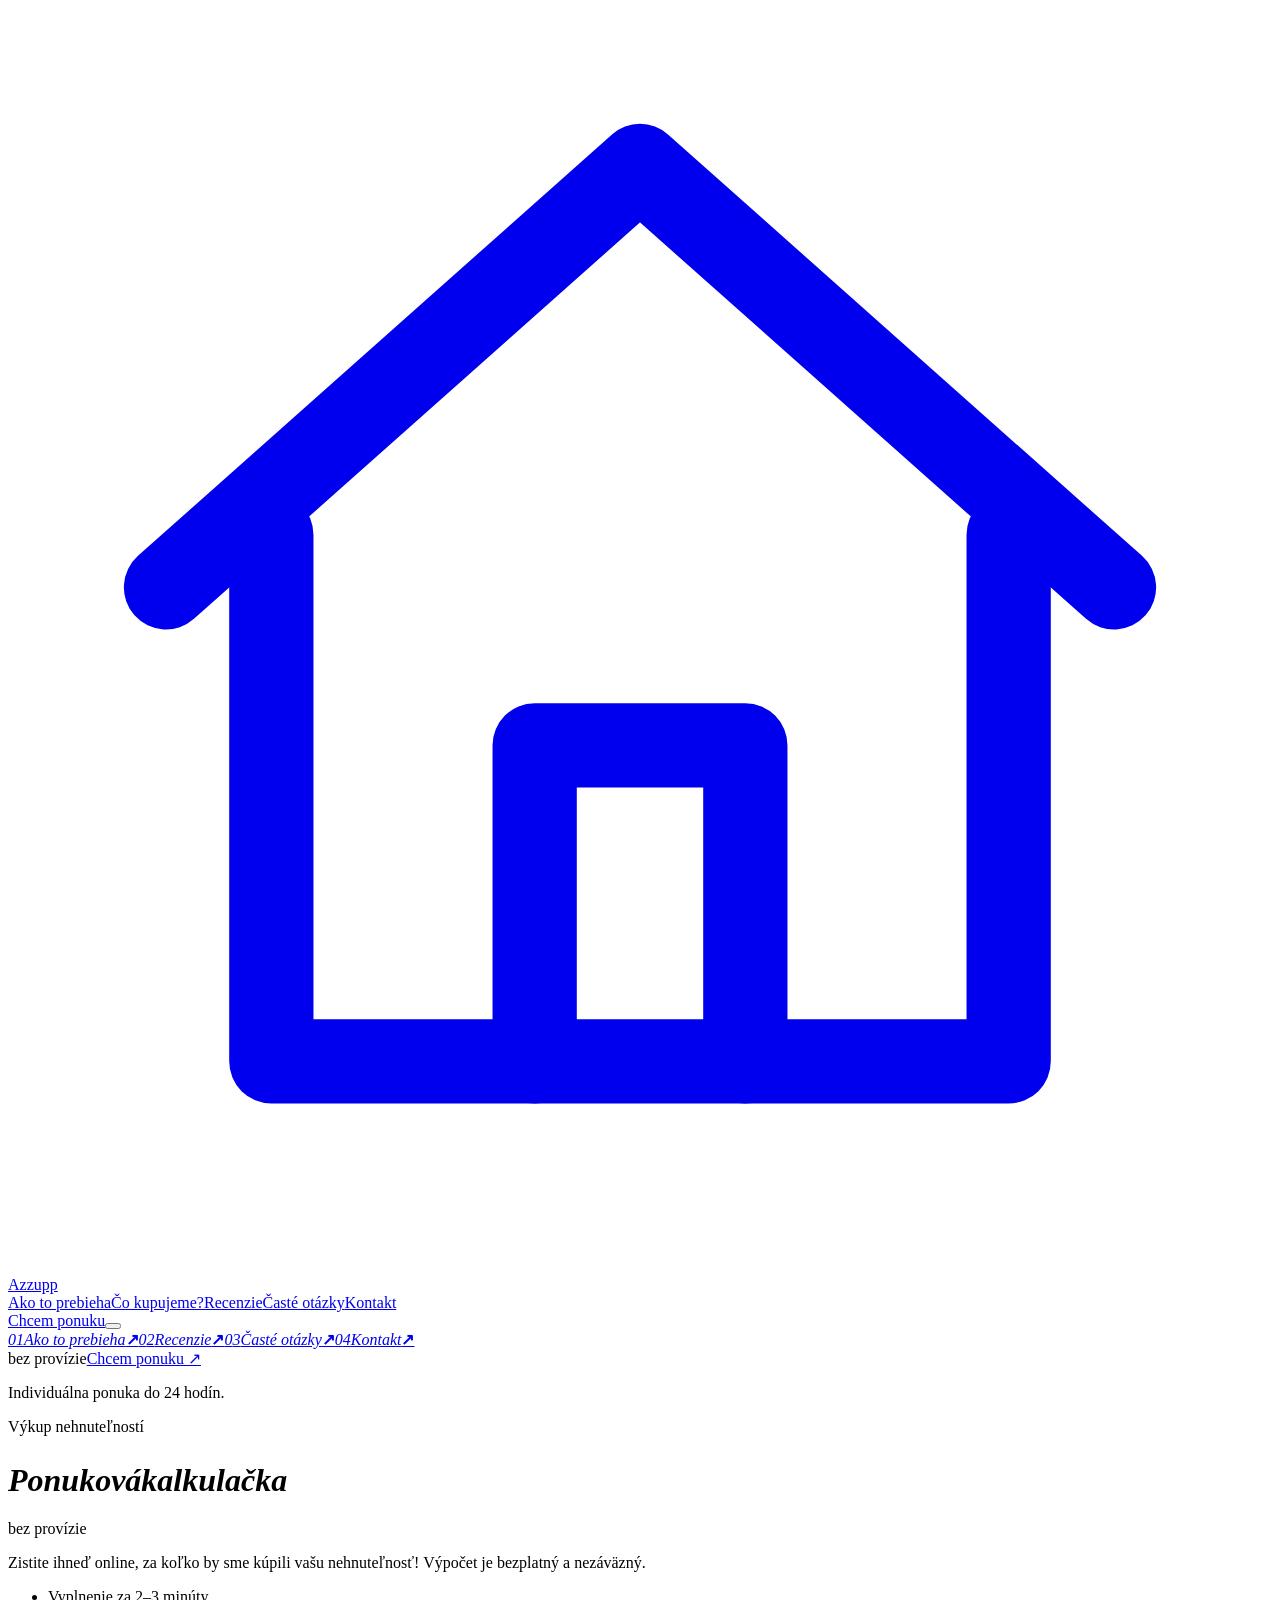
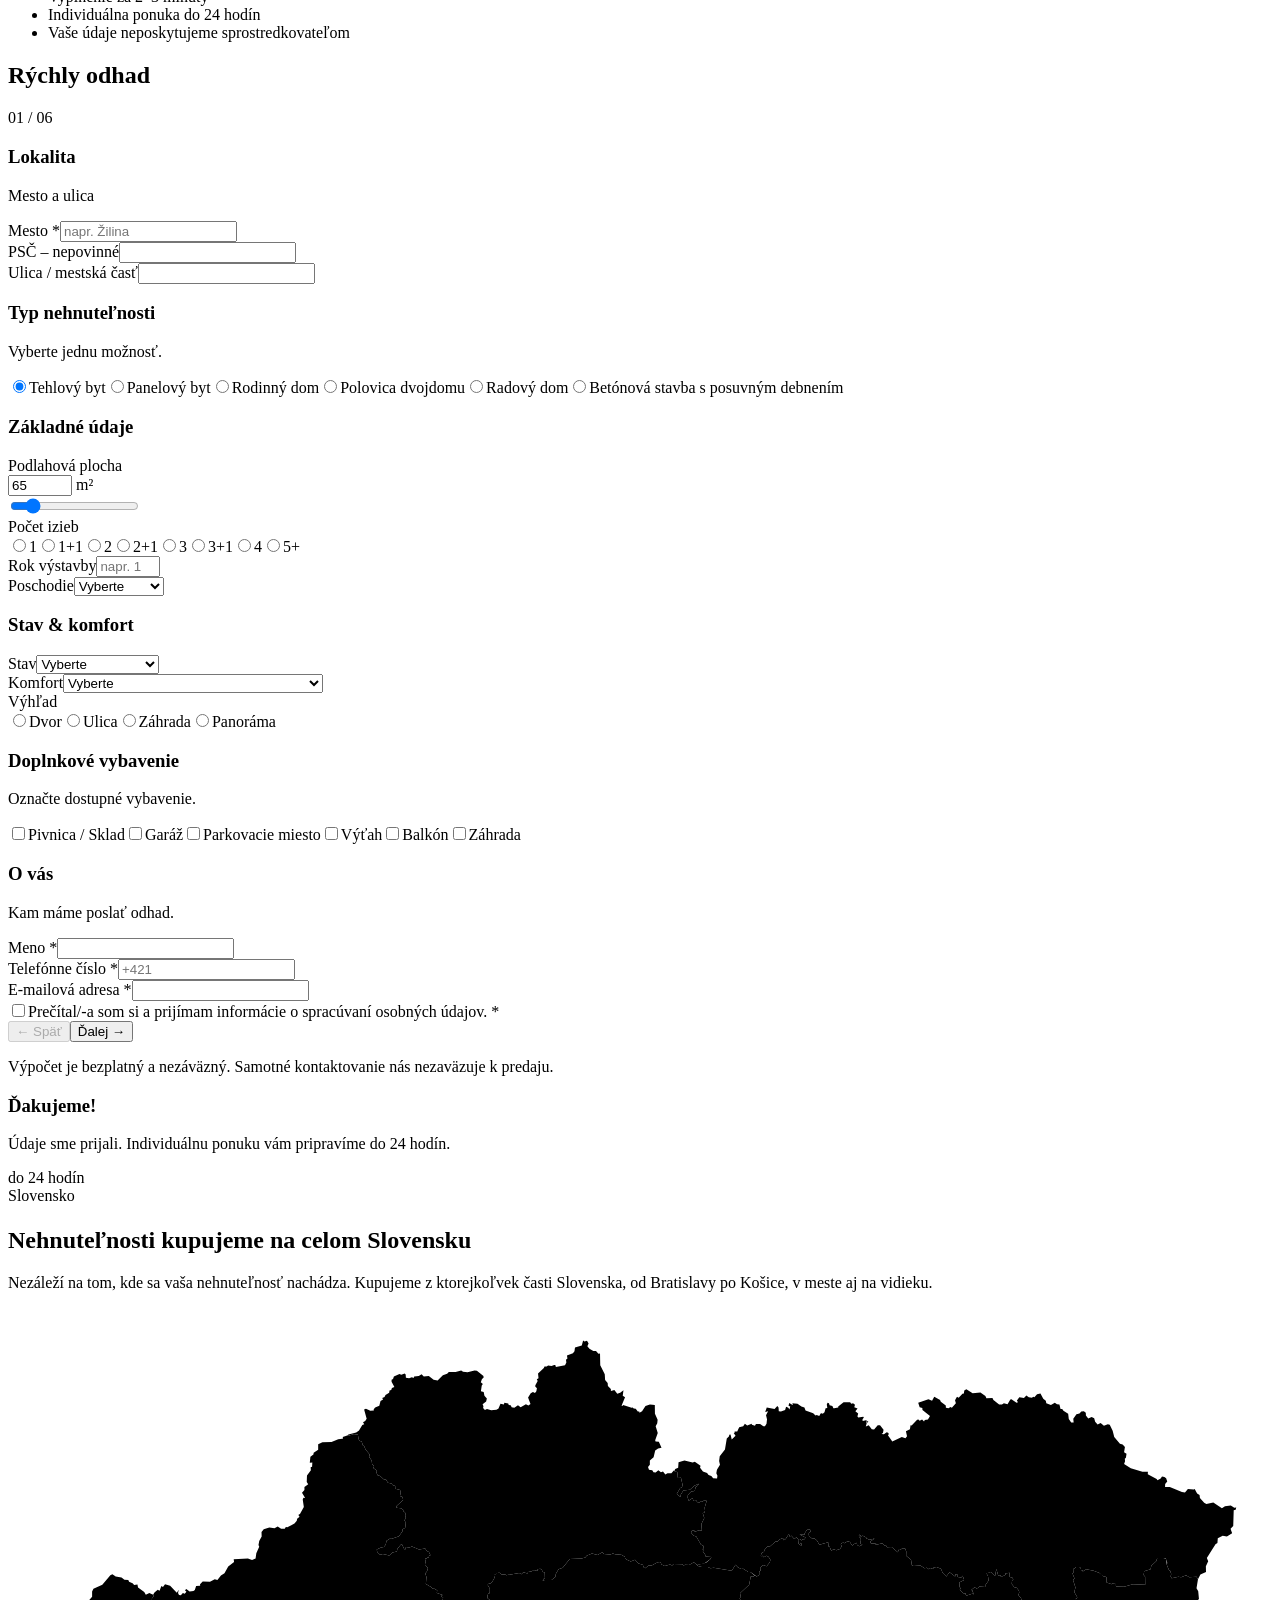
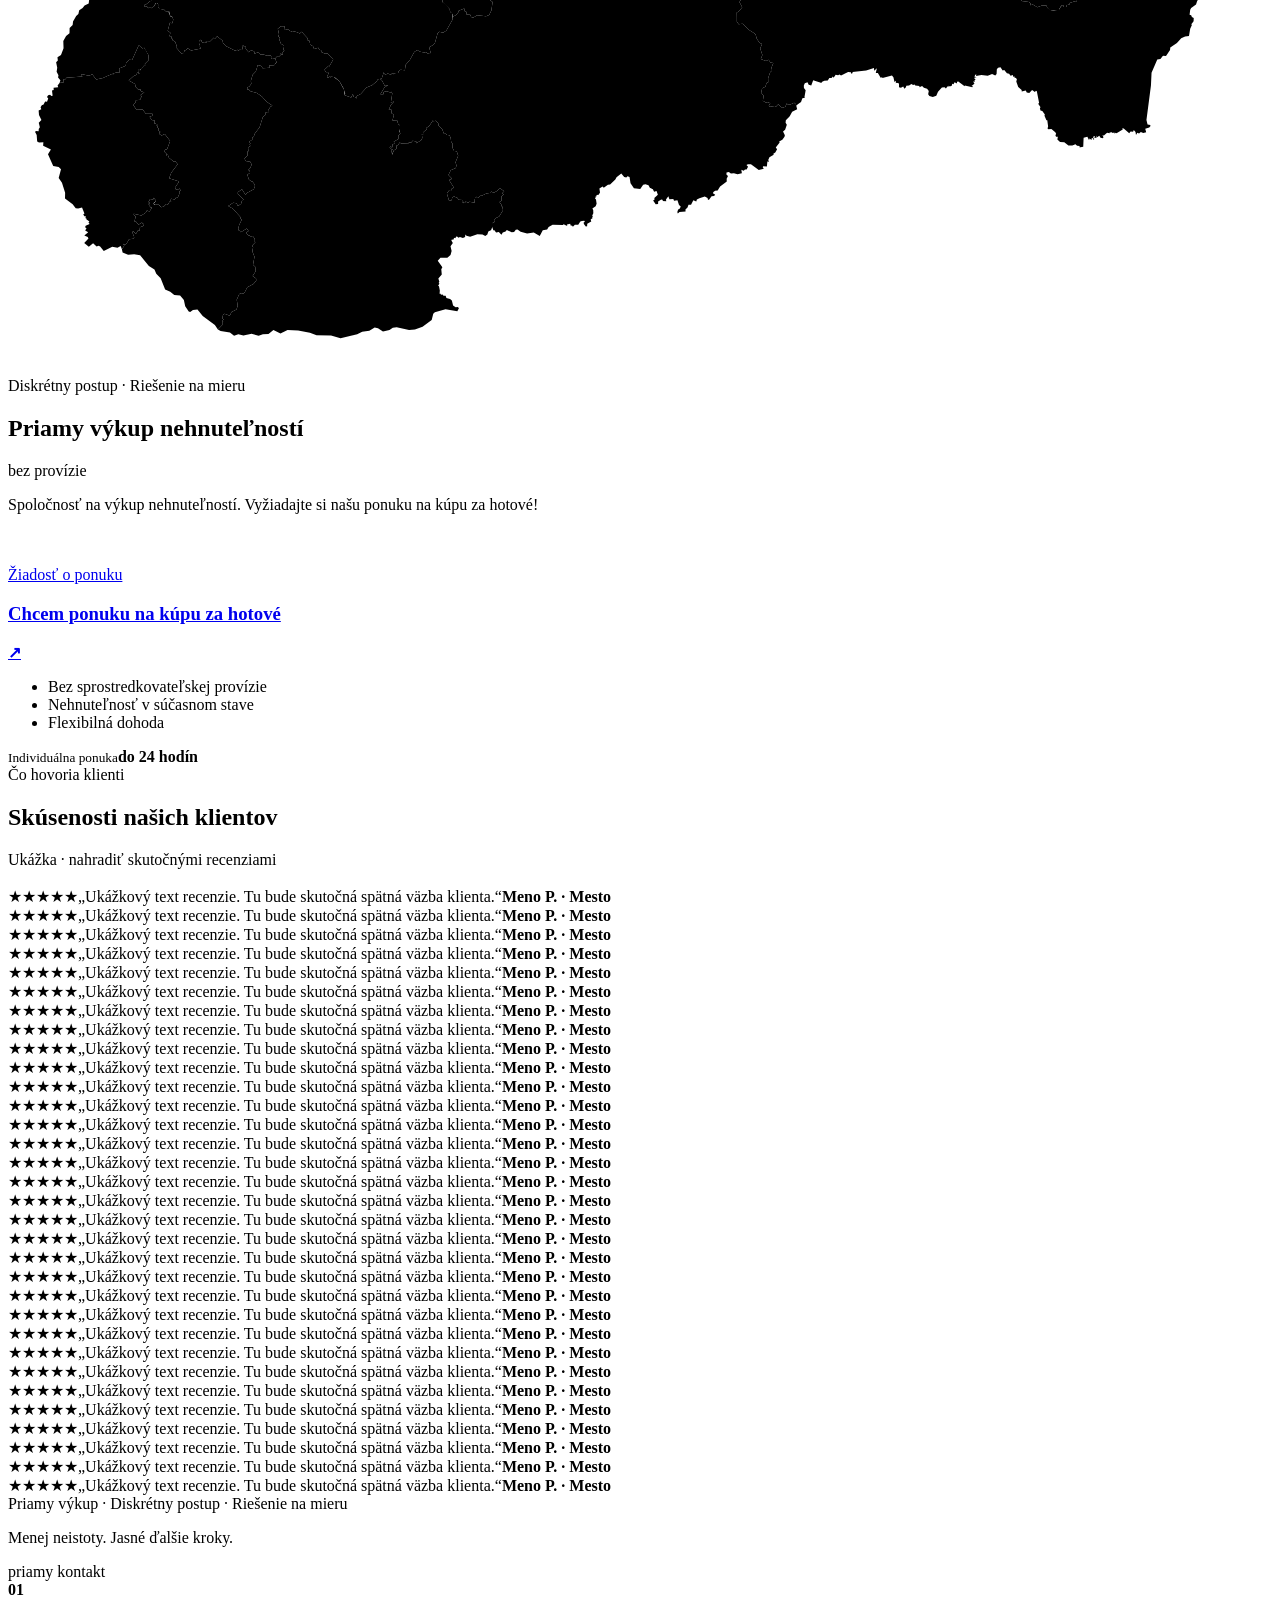
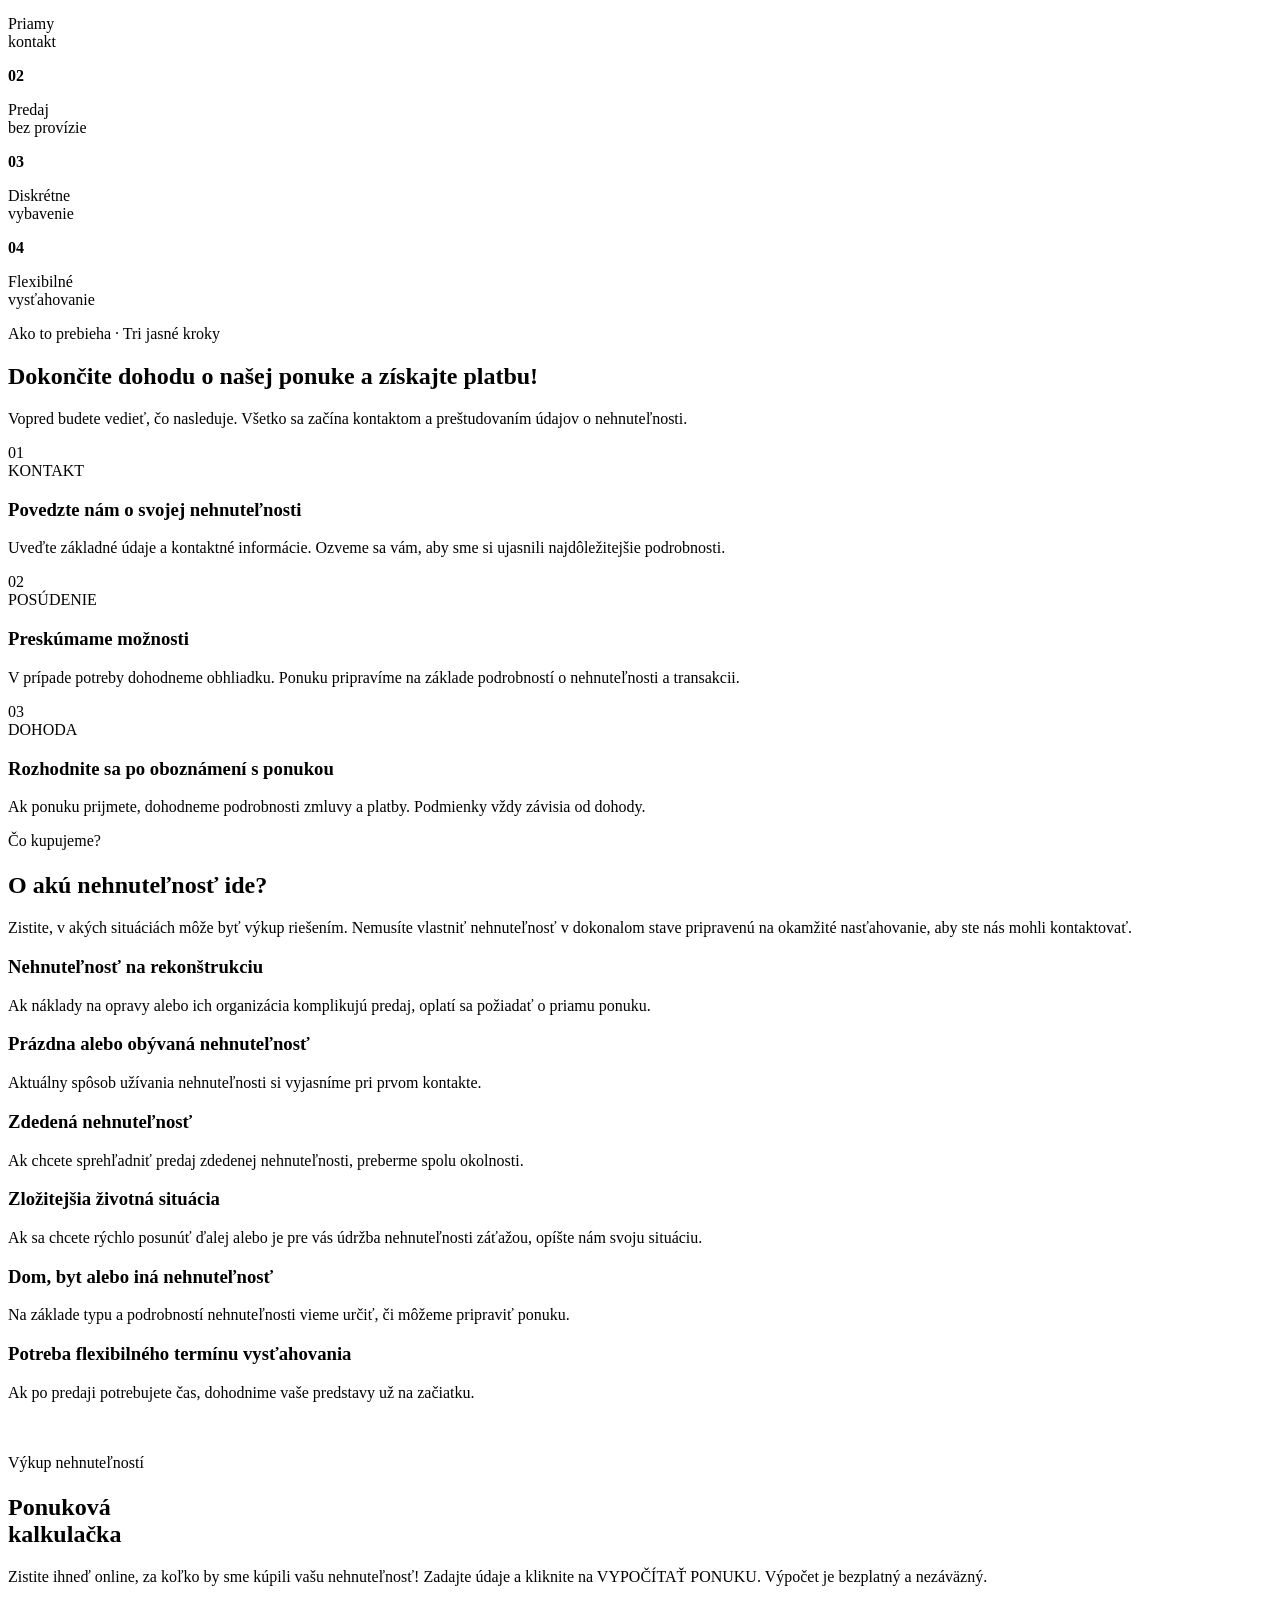
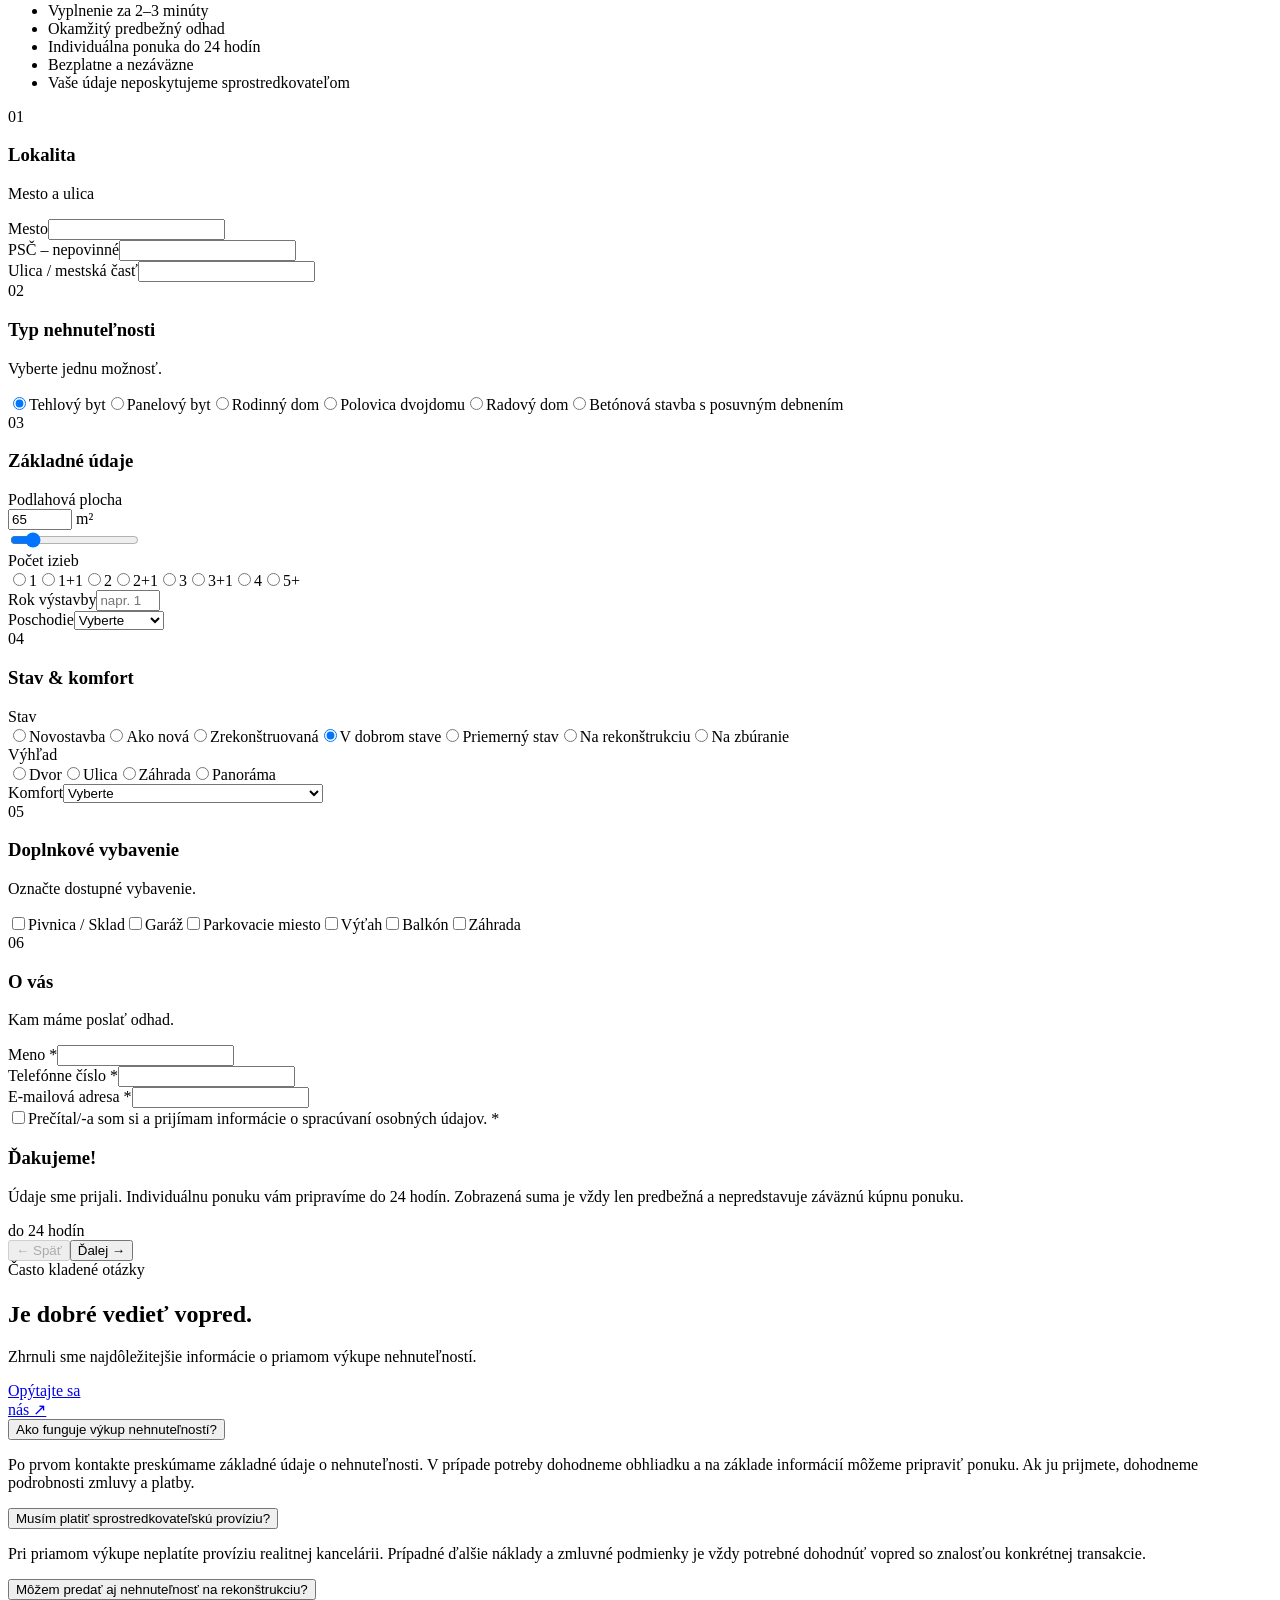
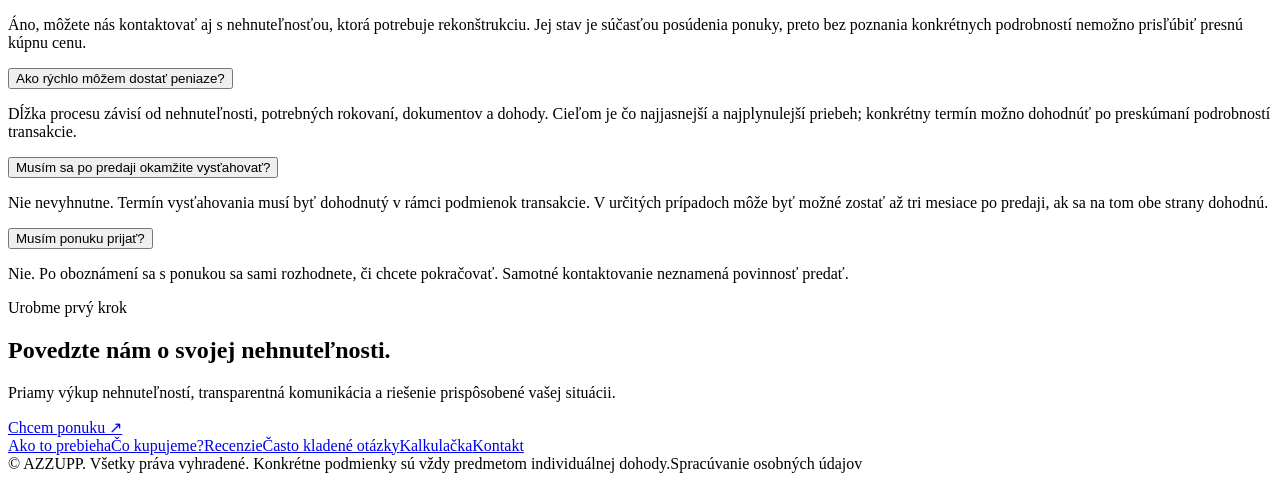
==== commit da1683f0: "Menü: Recenzie és Časté otázky pont, mind a főoldal szekcióira görget Co-Authored-By: Claude Sonnet " ====
--- a/index.html
+++ b/index.html
@@ -1 +1 @@
-<!DOCTYPE html><html lang="sk" class="bBieUa_variable _841rNW_variable -X69va_variable"><head><meta charSet="utf-8"/><meta name="viewport" content="width=device-width, initial-scale=1"/><link rel="preload" href="/azzupp-demo/_next/static/media/125b6750c58ce347-s.p.1icgra-w5i50b.woff2" as="font" crossorigin="" type="font/woff2"/><link rel="preload" href="/azzupp-demo/_next/static/media/2810fda8f234eb20-s.p.2c0pkezzij_il.woff2" as="font" crossorigin="" type="font/woff2"/><link rel="preload" href="/azzupp-demo/_next/static/media/61d7001d1e85eae4-s.p.082vh6smfhzu4.woff2" as="font" crossorigin="" type="font/woff2"/><link rel="preload" href="/azzupp-demo/_next/static/media/82450a180bcad83c-s.p.0p-wng2nn8o-p.woff2" as="font" crossorigin="" type="font/woff2"/><link rel="preload" href="/azzupp-demo/_next/static/media/d902bc2bfdd0a4cb-s.p.1g73gv09-xcb6.woff2" as="font" crossorigin="" type="font/woff2"/><link rel="preload" href="/azzupp-demo/_next/static/media/e63b65bb308a9351-s.p.3j3877k49yy0l.woff2" as="font" crossorigin="" type="font/woff2"/><link rel="preload" href="/azzupp-demo/_next/static/media/f7095de3000afb68-s.p.2ytmazkdrg7t9.woff2" as="font" crossorigin="" type="font/woff2"/><link rel="preload" href="/azzupp-demo/_next/static/media/fbb7028efdf70529-s.p.1_0gbi-gsbqmd.woff2" as="font" crossorigin="" type="font/woff2"/><link rel="preload" as="image" href="/azzupp-demo/img/sk/house-roses.webp"/><link rel="preload" as="image" href="/azzupp-demo/img/sk/living-room.webp"/><link rel="preload" as="image" href="/azzupp-demo/img/sk/reviewer.webp"/><link rel="preload" as="image" href="/azzupp-demo/img/sk/house-rustic.webp"/><link rel="preload" as="image" href="/azzupp-demo/img/sk/block-courtyard.webp"/><link rel="stylesheet" href="/azzupp-demo/_next/static/chunks/2w2cf1bkx32w6.css" data-precedence="next"/><link rel="stylesheet" href="/azzupp-demo/_next/static/chunks/3rgkitite14_2.css" data-precedence="next"/><link rel="preload" as="script" fetchPriority="low" href="/azzupp-demo/_next/static/chunks/3v_59l1qr_8dp.js"/><script src="/azzupp-demo/_next/static/chunks/2aejqph6ij-zr.js" async=""></script><script src="/azzupp-demo/_next/static/chunks/39_j1bdzreq0m.js" async=""></script><script src="/azzupp-demo/_next/static/chunks/turbopack-0yps8rv6ca4m3.js" async=""></script><script src="/azzupp-demo/_next/static/chunks/32yjvw7gsm1lm.js" async=""></script><script src="/azzupp-demo/_next/static/chunks/2n_smklw96rp5.js" async=""></script><script src="/azzupp-demo/_next/static/chunks/14er9xlu8b66i.js" async=""></script><meta name="theme-color" content="#17233b"/><title>Výkup nehnuteľností – Priamo a bez provízie | AZZUPP</title><meta name="description" content="Predajte byt alebo dom priamo spoločnosti AZZUPP, bez sprostredkovateľskej provízie. Požiadajte o nezáväznú ponuku na odkúpenie vašej nehnuteľnosti."/><meta name="robots" content="noindex, nofollow"/><link rel="icon" href="/azzupp-demo/favicon.ico?favicon.117ezoe8m31dk.ico" sizes="48x48" type="image/x-icon"/><meta name="next-size-adjust" content=""/><script src="/azzupp-demo/_next/static/chunks/0cz1d0mv5g_q7.js" noModule=""></script></head><body class="lock"><div hidden=""><!--$--><!--/$--></div><nav class="dock" id="dock" aria-label="Hlavná navigácia"><a class="lg" href="/azzupp-demo/"><svg viewBox="0 0 24 24" fill="none" stroke="currentColor" stroke-width="1.6" stroke-linecap="round" stroke-linejoin="round"><path d="M3 11l9-8 9 8"></path><path d="M5 10v10h14V10"></path><path d="M10 20v-6h4v6"></path></svg>Azzupp</a><div class="links" id="links"><i class="ind" id="ind"></i><a href="/azzupp-demo/#proces">Ako to prebieha</a><a href="/azzupp-demo/#nehnutelnost">Čo kupujeme?</a><a href="/azzupp-demo/#kontakt">Kontakt</a></div><a class="dcta" href="/azzupp-demo/ponuka/">Chcem ponuku</a><button type="button" class="dburger" aria-label="Otvoriť menu" aria-expanded="false" aria-controls="mnav"><span></span><span></span></button></nav><div class="mnav" id="mnav" inert="" aria-label="Menu"><div class="mbg"></div><div class="mglow"></div><div class="mlist"><a class="ml" style="--i:0" href="/azzupp-demo/#proces"><em>0<!-- -->1</em><span><i>Ako to prebieha</i></span><b aria-hidden="true">↗</b></a><a class="ml" style="--i:1" href="/azzupp-demo/#kontakt"><em>0<!-- -->2</em><span><i>Kontakt</i></span><b aria-hidden="true">↗</b></a></div><div class="mfoot"><span class="mscr">bez provízie</span><a class="mcta" href="/azzupp-demo/ponuka/">Chcem ponuku ↗</a><p>Individuálna ponuka do 24 hodín.</p></div></div><main class="pg"><div class="pagebody pg-home"><div class="pre" id="pre"></div><header class="h7" id="top"><div class="h7-bg"></div><div class="h7-l"><div class="lbl eyebrow rv" style="margin-bottom:26px">Výkup nehnuteľností</div><h1 class="disp"><span class="mask"><i>Ponuková</i></span><span class="mask"><i>kalkulačka</i></span></h1><span class="h7-acc scr">bez provízie</span><p class="h7-sub rv" style="--d:.4s">Zistite ihneď online, za koľko by sme kúpili vašu nehnuteľnosť! Výpočet je bezplatný a nezáväzný.</p><ul class="chk rv" style="--d:.5s"><li>Vyplnenie za 2–3 minúty</li><li>Individuálna ponuka do 24 hodín</li><li>Vaše údaje neposkytujeme sprostredkovateľom</li></ul></div><form class="h7-card rv" id="h7card" style="--d:.3s" noValidate=""><div class="h7-fl"><div class="h7-top"><h2>Rýchly odhad</h2><span class="h7-cnt" id="h7cnt">01 / 06</span></div><div class="h7-prog" id="h7prog"><i></i><i></i><i></i><i></i><i></i><i></i></div><div class="h7-vp" id="h7vp"><div class="h7-tr" id="h7tr"><div class="h7-sl"><h3 class="h7-st">Lokalita</h3><p class="h7-sh">Mesto a ulica</p><div class="h7-g2"><div class="h7-f"><label for="h7m">Mesto *</label><input class="h7-in" id="h7m" required="" placeholder="napr. Žilina" autoComplete="address-level2"/></div><div class="h7-f"><label for="h7z">PSČ – nepovinné</label><input class="h7-in" id="h7z" autoComplete="postal-code"/></div></div><div class="h7-f"><label for="h7u">Ulica / mestská časť</label><input class="h7-in" id="h7u" autoComplete="street-address"/></div></div><div class="h7-sl"><h3 class="h7-st">Typ nehnuteľnosti</h3><p class="h7-sh">Vyberte jednu možnosť.</p><div class="h7-chips h7-cards"><label><input type="radio" name="h7t" checked=""/><span>Tehlový byt</span></label><label><input type="radio" name="h7t"/><span>Panelový byt</span></label><label><input type="radio" name="h7t"/><span>Rodinný dom</span></label><label><input type="radio" name="h7t"/><span>Polovica dvojdomu</span></label><label><input type="radio" name="h7t"/><span>Radový dom</span></label><label><input type="radio" name="h7t"/><span>Betónová stavba s posuvným debnením</span></label></div></div><div class="h7-sl"><h3 class="h7-st">Základné údaje</h3><div class="h7-f"><span class="t">Podlahová plocha</span><div class="h7-val"><input class="areain" id="h7av" type="number" inputMode="numeric" min="1" max="2000" aria-label="Podlahová plocha v m²" value="65"/> m²</div><input type="range" class="h7-rng" id="h7a" min="15" max="400" style="--p:13%" value="65"/></div><div class="h7-f"><span class="t">Počet izieb</span><div class="h7-chips"><label><input type="radio" name="h7iz"/><span>1</span></label><label><input type="radio" name="h7iz"/><span>1+1</span></label><label><input type="radio" name="h7iz"/><span>2</span></label><label><input type="radio" name="h7iz"/><span>2+1</span></label><label><input type="radio" name="h7iz"/><span>3</span></label><label><input type="radio" name="h7iz"/><span>3+1</span></label><label><input type="radio" name="h7iz"/><span>4</span></label><label><input type="radio" name="h7iz"/><span>5+</span></label></div></div><div class="h7-g2"><div class="h7-f"><label for="h7r">Rok výstavby</label><input class="h7-in" id="h7r" type="number" min="1800" max="2030" placeholder="napr. 1985"/></div><div class="h7-f"><label for="h7p">Poschodie</label><select class="h7-in" id="h7p"><option>Vyberte</option><option>Prízemie</option><option>1</option><option>2</option><option>3</option><option>4</option><option>5</option><option>6</option><option>7</option><option>8</option><option>9</option><option>10</option><option>viac ako 10</option></select></div></div></div><div class="h7-sl"><h3 class="h7-st">Stav &amp; komfort</h3><div class="h7-g2"><div class="h7-f"><label for="h7s">Stav</label><select class="h7-in" id="h7s"><option>Vyberte</option><option>Novostavba</option><option>Ako nová</option><option>Zrekonštruovaná</option><option>V dobrom stave</option><option>Priemerný stav</option><option>Na rekonštrukciu</option><option>Na zbúranie</option></select></div><div class="h7-f"><label for="h7k">Komfort</label><select class="h7-in" id="h7k"><option>Vyberte</option><option>Luxus</option><option>Plné vybavenie s dvoma kúpeľňami</option><option>Plné vybavenie s ústredným kúrením</option><option>Plné vybavenie s individuálnym kúrením</option><option>Čiastočné vybavenie</option><option>Bez základného vybavenia</option></select></div></div><div class="h7-f"><span class="t">Výhľad</span><div class="h7-chips"><label><input type="radio" name="h7v"/><span>Dvor</span></label><label><input type="radio" name="h7v"/><span>Ulica</span></label><label><input type="radio" name="h7v"/><span>Záhrada</span></label><label><input type="radio" name="h7v"/><span>Panoráma</span></label></div></div></div><div class="h7-sl"><h3 class="h7-st">Doplnkové vybavenie</h3><p class="h7-sh">Označte dostupné vybavenie.</p><div class="h7-chips"><label><input type="checkbox" name="h7x"/><span>Pivnica / Sklad</span></label><label><input type="checkbox" name="h7x"/><span>Garáž</span></label><label><input type="checkbox" name="h7x"/><span>Parkovacie miesto</span></label><label><input type="checkbox" name="h7x"/><span>Výťah</span></label><label><input type="checkbox" name="h7x"/><span>Balkón</span></label><label><input type="checkbox" name="h7x"/><span>Záhrada</span></label></div></div><div class="h7-sl"><h3 class="h7-st">O vás</h3><p class="h7-sh">Kam máme poslať odhad.</p><div class="h7-g2"><div class="h7-f"><label for="h7n">Meno *</label><input class="h7-in" id="h7n" required="" autoComplete="name"/></div><div class="h7-f"><label for="h7ph">Telefónne číslo *</label><input class="h7-in" id="h7ph" type="tel" required="" placeholder="+421" autoComplete="tel"/></div></div><div class="h7-f"><label for="h7e">E-mailová adresa *</label><input class="h7-in" id="h7e" type="email" required="" autoComplete="email"/></div><label class="h7-ck"><input type="checkbox" id="h7c" required=""/><span>Prečítal/-a som si a prijímam informácie o spracúvaní osobných údajov. *</span></label></div></div></div><div class="h7-nv"><button type="button" class="h7-prev" id="h7prev" disabled="">← Späť</button><button type="button" class="h7-next" id="h7next">Ďalej →</button></div><p class="h7-fine">Výpočet je bezplatný a nezáväzný. Samotné kontaktovanie nás nezaväzuje k predaju.</p></div><div class="h7-ok"><h3>Ďakujeme!</h3><p>Údaje sme prijali. Individuálnu ponuku vám pripravíme do 24 hodín.</p><span class="scr">do 24 hodín</span></div></form></header><section class="map pad" id="mapa"><div class="mcols"><div class="mhead"><div class="lbl eyebrow rv">Slovensko</div><h2 class="disp rv" style="margin-top:22px;--d:.08s">Nehnuteľnosti kupujeme na celom Slovensku</h2><p class="mlead rv" style="--d:.14s">Nezáleží na tom, kde sa vaša nehnuteľnosť nachádza. Kupujeme z ktorejkoľvek časti Slovenska, od Bratislavy po Košice, v meste aj na vidieku.</p></div><div class="mwrap" id="mwrap"><div class="mtilt" id="mtilt"><svg class="mapsvg" id="msvg" viewBox="-20 -20 1040 547" role="img" aria-label="Mapa Slovenska s krajmi"><defs><filter id="glow" x="-10%" y="-10%" width="120%" height="120%"><feGaussianBlur stdDeviation="9"></feGaussianBlur></filter></defs><g class="glowg" filter="url(#glow)"></g><g class="rgs"><path class="rg" id="rg-ba" data-id="ba" data-name="Bratislavský kraj" data-city="Bratislava" pathLength="1" d="M22.4 288.5L20.8 290.7L21.3 292.1L17.5 292.5L17.6 294.3L16.2 294.7L16.7 299L15.7 299.2L14.6 298.2L13 298.7L12.1 300L13.1 301.4L12.1 304L10.5 303.7L9.3 306.3L7.8 306.8L6.8 308.4L7.4 310.1L5.2 311.1L5.5 314.9L7.5 318.9L5.3 321.3L6.2 324.9L5.3 326.4L5.2 328.3L2.9 328.1L2.3 328.8L3.6 331.3L4 336.6L5.5 337.5L9.1 337.3L8.9 340.1L15.3 343.2L12.9 347.1L17.2 356.9L21.7 357.7L23.6 359.5L21.7 366.8L24.4 370.7L27 378.9L26.9 383.5L33.2 388.3L35.7 391.6L37.7 391.9L40.9 390.9L42.9 396L41.9 396.7L42.9 398.1L44.3 398.4L43.6 399.6L44.7 400.2L44.4 400.7L47 402.4L46.2 403.2L47.1 404.5L43.9 406L43.4 407.3L44.6 408L43.5 410L46 411.3L42.8 414L45.6 415.3L46.2 416.5L42.7 420.2L46.5 423.3L50 420.3L52.9 423L54.5 422.4L55.8 423.1L58.8 426.7L65.8 423.2L70.1 424.2L72.7 422.6L73.7 425.3L75.7 422.5L74.7 420.9L76.1 421.6L77.5 420.9L79.6 417.2L83 416.7L83.9 415.4L82.2 411.1L83.2 410.5L85.2 412.8L86.9 409.9L88.2 410.3L88.6 407.2L91.3 406.2L92 404.3L91.1 404.5L90.2 403.3L87.3 405.2L85.4 402.7L84 402.5L85.1 398.3L83.5 397.1L83.5 396.2L89.7 397.5L93.3 395.2L94.3 393.5L96.4 394.3L98.4 391.1L96.8 390.6L96.4 388.9L95.5 388.2L96.8 387.2L95.5 386.5L96.8 384.9L96.6 384L99.4 384.5L99.9 382.9L101.8 385.5L99.7 388.1L101.3 388.8L103.3 388.4L104.4 389.1L106.2 390.8L108.2 390.2L110.2 388.1L111.6 388.6L113 386L113.9 386.4L114.3 385.6L113.7 385.2L114.2 383.7L117.3 384.4L118.5 382.3L119.7 382.7L121 379.7L120.9 377.6L122.3 377.1L121 375.4L119.7 376.4L118 376L117.4 374.8L120.8 369.5L112.6 367L114.3 362.4L119.6 355.5L117.4 352.8L116.5 353.3L112.4 350L111.4 347.4L110.3 348.5L110.4 346.8L108.5 345L109.7 342.9L110.7 343.5L113.4 336.3L109 330.6L106.4 331.7L104.5 330.5L104.4 329.5L105.4 328.9L103.6 327.4L104.2 326.1L103.2 325.5L102.7 323.4L101.8 323.8L103 322.6L101.1 321.8L100.2 322.3L100.8 319.4L98.2 318.9L96.5 316.3L98.8 315.5L98.8 313.9L93.4 313.9L90.8 310.4L85.7 310.5L83.1 306.7L85 304.3L85.2 302.7L88.9 302.4L88.7 301.2L90 299.8L89.1 298.4L92.2 296.1L89.8 295.5L88.7 294.6L89.4 294.1L88.8 293.7L87.3 294L85.1 291.9L84.5 289.4L82.8 288.3L79.3 286.4L77.9 287.7L83.4 282.7L85.9 281.7L86.2 280L88.5 281.1L87.1 279.7L87 277.4L87.8 278.1L89.8 277.1L92.3 273.7L93.1 273.9L92.5 273L95.8 269.7L95.5 265.6L92.9 260.5L91.6 259.3L90.7 260.1L89.3 258.7L88.8 259.1L89.4 258.4L87.5 257.6L82.1 269.7L79.7 269.5L77.2 271.8L76.9 274.4L71.5 276.7L71.7 280.2L69.1 279.9L66.7 280.8L66.5 281.5L65.9 280.9L58.1 284.4L52.6 285.6L49.3 281.4L46.7 282.5L40.1 281.1L41.2 283.3L28.1 284.3L27.3 285.4L25.3 285.5L26 288L22.4 288.5Z"></path><path class="rg" id="rg-tt" data-id="tt" data-name="Trnavský kraj" data-city="Trnava" pathLength="1" d="M73.7 425.3L74.3 428L78.8 429.9L83.8 429.5L88.7 430.2L95.9 439.2L100.5 442L102 445.4L105.6 449.1L109.3 458.4L113.5 460.3L116.8 463L121.6 463.3L124.7 467L125.8 472.3L128.7 476.6L129.9 477L132.2 475.3L135.9 475L140.2 480.2L150.2 487.7L152.7 491.4L156.9 487L156 484.8L157.1 484.6L156.4 483.8L157.7 482.9L156.3 482.3L156.9 479.4L158.2 478.4L162.5 480.1L163.9 477L168 474.9L169 471.9L168.2 466.8L170.3 462.2L172.6 461.4L173.3 462L174.6 461.1L176.9 456.7L181.9 453.9L184.3 451.1L184.1 449.5L181.3 447.3L183.8 443.4L183.4 439.8L181.6 438L182.8 431.6L181 427L181.7 423.6L180.8 422.5L183.5 419.5L182.4 417.9L182.9 416.5L181.3 414.5L179.7 414.9L178.5 413.7L178.3 414.2L175.6 411.9L177.9 410.3L176.5 408.3L171.5 411.3L171.7 410.5L169.9 410L169.4 408.5L170.2 405.3L172.4 400.8L171.4 400.5L171.2 398.7L165.1 392L161.2 389.7L165.2 387.1L168.1 387.4L169 389.6L170.1 389.1L171.8 387.8L172.6 385L174 384.7L169.1 379.9L169.1 378.4L172.5 375.9L175.5 380.7L176.5 379L182.2 375.9L183.1 373.9L183.1 372.3L180.9 369.3L180.4 369.6L178.2 368L176.9 364.1L179.2 362.4L178.8 360.8L177.7 360.2L179.3 358.5L180.5 355.6L179.3 353.4L175.5 352.8L174.6 350.7L177.1 348.3L177 344.9L177.8 344.6L177.5 341.7L179.4 340.4L178.8 339L179.5 338.6L178.5 336.9L181.1 335L180.9 333.5L182.2 332.7L183 330.4L187 324.9L189.7 316.5L191.7 314.9L191.8 312.9L194 313.2L194 311.1L196 307.8L197.1 308.2L197.4 307L192.8 304L188.9 299.6L184.8 296.8L179.5 295.4L178.1 293.9L177 294.1L176.8 292.2L178.6 291.4L180.2 289.2L179.8 287L181.3 281.7L183.9 279.1L185.5 273.7L188.5 274.6L189.5 276.4L195.3 276.1L194.8 274.1L199 274L200.9 271.3L199.8 268.4L197.2 268.7L196.3 267.3L196.7 266.3L196 265.9L193.1 266.2L190.2 265L187.6 265L185.7 263.3L182.8 264.5L182.6 262.7L180.2 261.5L178 263.2L175.6 260.4L175.8 258.4L172.5 258.2L173.1 259.5L172.5 261.4L170.5 261.2L169.7 262L168.6 261.1L166.9 262.1L159.2 258.2L156.9 255.6L156.6 253.8L152.1 250.1L150.5 251.9L149.3 251.4L146.4 254.2L142.7 254L143.6 255.3L140.9 254.9L140.4 255.6L138.3 253.8L138.9 254.2L139.4 253.4L138.7 252.9L137.3 253.9L137.1 255.7L138.1 258.2L137.8 259L138.9 260.1L130.7 261.8L127.8 260L126.4 261.6L125.3 261.4L124.7 263.9L123.2 264L123 264.7L118.2 259.1L118.7 257.7L117.5 254.6L115.2 253.2L115.5 252.2L114.8 252.3L114.3 250.1L112.9 250L113.6 247.2L111.4 245.6L113.2 239L115.1 239.3L116 236.6L115.3 234.3L113.5 233.6L112.2 230.5L112.6 229.7L109.7 229.5L107.9 227.7L107.2 228.2L103.8 226.7L104.3 225.3L103.8 223.6L101.9 222.6L100.2 225.4L97.7 227L96.3 226.1L95.5 227L94.1 225.4L92.6 226.1L91.9 225.3L92.4 224.1L93.2 224.2L97.1 221L98.4 221.1L98.4 219.1L99.9 217.1L99.4 216L96.3 214.4L93.4 215.9L92.1 213.7L87 210L86.5 207.6L83.8 208L82.5 206.5L79.6 205.3L79 203.7L75.8 203.6L73.4 201.8L68.6 201L65.9 199L64.2 199.9L57.6 207.7L50.3 211.1L49.2 213.2L49.2 217.6L46.7 220.5L46.4 223.1L43 224.8L41.4 226.9L38.6 228.7L37.9 231.8L36.1 233.4L33.5 238L33.2 240.8L30.7 243.3L30.6 247.7L27.8 249.9L25.5 253.9L25.7 259.9L23.6 265.5L20.7 267.4L21 270.1L19.6 271.4L20.5 276.1L20 279.3L21.5 282.1L21.2 284.1L23.1 286.2L22.4 288.5L26 288L25.3 285.5L27.3 285.4L28.1 284.3L41.2 283.3L40.1 281.1L46.7 282.5L49.3 281.4L52.6 285.6L58.1 284.4L65.9 280.9L66.5 281.5L66.7 280.8L69.1 279.9L71.7 280.2L71.5 276.7L76.9 274.4L77.2 271.8L79.7 269.5L82.1 269.7L87.5 257.6L89.4 258.4L88.8 259.1L89.3 258.7L90.7 260.1L92 259.6L95.5 265.6L95.8 269.7L92.5 273L93.1 273.9L92.3 273.7L88.7 278L87 277.4L87.1 279.7L88.5 281.1L86.2 280L85.9 281.7L83.4 282.7L77.9 287.7L79.3 286.4L82.8 288.3L84.5 289.4L85.1 291.9L87.3 294L88.8 293.7L89.4 294.1L88.7 294.6L89.8 295.5L92.2 296.1L89.1 298.4L90 299.8L88.7 301.2L88.9 302.4L85.2 302.7L85 304.3L83.1 306.7L85.7 310.5L90.8 310.4L93.4 313.9L98.8 313.9L98.8 315.5L96.5 316.3L98.2 318.9L100.8 319.4L100.2 322.3L101.1 321.8L103 322.6L101.8 323.8L102.7 323.4L103.2 325.5L104.2 326.1L103.6 327.4L105.4 328.9L104.4 329.5L104.5 330.5L106.4 331.7L109 330.6L113.4 336.3L110.7 343.5L109.7 342.9L108.5 345L110.4 346.8L110.3 348.5L111.4 347.4L112.4 350L116.5 353.3L117.4 352.8L119.6 355.5L114.3 362.4L112.6 367L120.8 369.5L117.4 374.8L118 376L119.7 376.4L121 375.4L122.3 377.1L120.9 377.6L121 379.7L119.7 382.7L118.5 382.3L117.3 384.4L114.2 383.7L113.7 385.2L114.3 385.6L113.9 386.4L113 386L111.6 388.6L110.2 388.1L108.2 390.2L106.2 390.8L103.3 388.4L100.2 388.7L99.7 387.4L101.8 385.5L99.9 382.9L99.4 384.5L96.6 384L96.8 384.9L95.5 386.5L96.8 387.2L95.5 388.2L96.4 388.9L96.2 389.9L98.4 391.1L96.4 394.3L94.3 393.5L93.3 395.2L89.7 397.5L83.5 396.2L83.5 397.1L85.1 398.3L84 402.5L85.4 402.7L87.3 405.2L90.2 403.3L91.1 404.5L92 404.3L91.3 406.2L88.6 407.2L88.2 410.3L86.9 409.9L85.2 412.8L83.2 410.5L82.2 411.1L83.9 415.4L83 416.7L79.6 417.2L77.5 420.9L76.1 421.6L74.7 420.9L75.7 422.5L73.7 425.3Z"></path><path class="rg" id="rg-tn" data-id="tn" data-name="Trenčiansky kraj" data-city="Trenčín" pathLength="1" d="M199.8 268.4L201.7 266.3L202.7 267.1L204.7 265L204.1 264L206.2 265.6L206 263.2L207.5 261.7L206.9 261.6L206.2 258.6L206.6 257.5L204.6 256.3L203.2 252.8L203.9 251.6L202.4 250.3L203 248.5L202 243.9L204.6 241.9L207.2 241.8L207.9 242.2L207.1 243.8L208.3 244.9L210.7 244.1L211.5 245.4L213.6 246.3L213.9 245.8L217.3 246.5L220.1 247.9L221.6 246.4L226.5 251.8L226.1 253.2L228 253.7L228.7 257L231 258.4L231.8 260.5L235.3 259.6L236.2 261.2L237.7 261.7L237.8 263.1L240.9 264.4L242.6 264L247.6 269.2L244.3 274.9L243.8 274.4L240.4 277.7L242 280.3L244 280.2L242.5 283.5L243.3 284.4L244.4 283.2L245.2 284L245.8 283L249.3 284.2L252.7 287.1L255.8 292.5L257.4 297.1L257.1 298.6L262.3 300.5L263.8 297.5L264.3 299.8L266 300.3L266.6 301.5L266.5 299.4L270.2 297.6L275 292.3L279.5 290.3L283.3 287.4L284.2 285.6L287.5 284.9L289.2 279.8L289.7 281.1L290.7 281.5L292.5 280.7L295 281.8L295.6 280.9L297.3 280.8L297.3 281.4L298.9 280.3L301.3 280.3L300.9 279.5L303 277.6L306.5 278.1L307.2 273.6L310.6 269.7L314.3 263L316.6 261.3L319.2 262.8L322.5 263.5L324 263.1L325.2 264.3L327.1 264.7L327.6 263L326.5 259.2L330.1 257L331.3 255.5L333.5 247.7L335 246.3L338 247.2L340.7 245.4L345.9 236.1L345.3 230.9L343.9 230.2L343.1 227.5L340.3 224L337.4 221.8L338 218.3L336.1 217.2L337.6 216.1L333.5 214.8L332.8 214.2L333.2 212.4L330.9 211L329.2 211.1L328.1 209.5L323.8 207L324.3 201.4L323.3 198.4L324.8 196.7L325.5 194L323 191L323.7 188.7L323.1 186.6L323.9 185.9L324.7 186.4L324.8 185.3L326 185.7L326.5 183.9L327.6 183.5L326.3 180.8L324.7 180L323.2 177.9L318.2 178.7L312.4 176.3L310.2 177L307.4 176.7L307.1 178.6L306.1 178.5L304.2 174.6L303.1 174.7L300.3 178.3L300 180.4L296.3 181.1L293.7 183.6L288.5 182.5L286.1 183L283.8 180.8L283.4 178.8L286.9 177L289.2 176.7L290.7 174.8L291.5 171.6L295 169.2L296.4 169.6L301.7 167.7L304.7 163.5L304.5 162.3L306.8 160.9L307.3 156.5L306.1 154.6L307.4 153L306.9 151.2L307.4 150.7L306.7 148.2L305.3 147.3L305.1 146.1L303.3 144.7L299.5 144.3L299.9 142.7L305.1 138L304.6 135.6L302.5 134.7L303.1 132.1L302.6 129.8L298.9 128.8L299.2 126.7L296.4 125.6L295.5 124.3L292.6 123.7L291.1 121.3L289.1 120.9L286.2 118.3L284.1 117.7L283.2 115.5L283.5 113.7L280.5 111.7L281.2 110.2L279.6 108.4L279.2 105.5L277.1 102.4L277.6 100.6L274.2 96.4L272.9 93.4L272.1 93.4L271 89.8L269.6 89.4L268.5 87.9L267.8 83.9L265.9 84.3L264.8 83.7L259.5 85.3L259.1 84.9L255.4 86.2L255.7 87.3L254.9 87.6L251.7 87.9L246.2 90.2L238.7 90.5L235.2 92.2L235.2 96.7L231.5 99.1L231.3 100.6L228.8 102.4L228.3 107.3L230.4 107.2L230.2 110.7L229 111L229.2 113.6L226 117.9L225.8 123.2L227 125.1L223.9 127.3L223.9 129.7L221.9 132.1L224.5 136.4L223.1 136.2L222.5 137.5L223.4 143.7L220.1 149.6L219.3 149.6L219.1 150.8L219.9 151.7L217.9 153.5L217.6 155.1L215.7 157.3L212.7 158.9L213.3 159.7L212.6 158.9L209.9 160.3L208.6 160.2L207.7 161.6L204.7 161.6L201.9 159.7L199.3 161.3L195 160.7L190.4 162L188.6 164.3L188.7 168.1L186.7 171.7L186.1 175L186.7 176.5L184.3 181.8L183.7 186.1L180.8 187.4L177.4 186.1L165.7 186.7L166 189L161.2 192.7L158.1 198.3L155.2 200L152.3 203.8L150.1 203.2L146.2 205.3L140.2 205.1L138 207.2L138.1 208.5L134.8 208.8L133.7 212L132.6 212.9L129.4 213.2L126.7 211.2L125.6 212.3L126.8 213.5L125.4 215.1L123.9 214.5L122.2 216.3L120.7 216.1L119.9 214.5L120.5 211.8L118.9 214.3L113.4 208.6L109.2 207.2L107.5 209.6L106.2 208.8L104.7 212.6L103.2 211.8L100.5 214.1L99.4 216L99.9 217.1L98.4 219.1L98.4 221.1L97.1 221L93.2 224.2L92.4 224.1L91.9 225.3L92.6 226.1L94.1 225.4L95.5 227L96.3 226.1L97.7 227L100.2 225.4L101.4 223L102.9 222.8L104.3 225.3L103.8 226.7L104.8 227.5L107.2 228.2L107.9 227.7L109.7 229.5L112.6 229.7L113.2 233L115.3 234.3L116 236.6L115.1 239.3L113.2 239L111.4 245.6L113.6 247.2L112.9 250L114.3 250.1L114.8 252.3L115.5 252.2L115.2 253.2L117.5 254.6L118.7 257.7L118.2 259.1L123 264.7L123.2 264L124.7 263.9L125.3 261.4L126.4 261.6L127.8 260L130.7 261.8L138.9 260.1L137.8 259L138.1 258.2L137.1 255.7L137.3 253.9L138.7 252.9L139.4 253.4L138.9 254.2L138.3 253.8L140.4 255.6L140.9 254.9L143.6 255.3L142.7 254L146.4 254.2L149.3 251.4L150.5 251.9L152.1 250.1L156.6 253.8L156.9 255.6L159.2 258.2L166.9 262.1L168.6 261.1L169.7 262L170.5 261.2L172.5 261.4L173.1 259.5L172.5 258.2L173.4 257.8L175.8 258.4L175.6 260.4L178 263.2L180.2 261.5L182.6 262.7L182.8 264.5L185.7 263.3L187.6 265L190.2 265L193.1 266.2L196 265.9L196.7 266.3L196.3 267.3L197.2 268.7L199.8 268.4Z"></path><path class="rg" id="rg-nr" data-id="nr" data-name="Nitriansky kraj" data-city="Nitra" pathLength="1" d="M152.7 491.4L154.9 492.6L162.6 493.9L166 496.6L169.5 495.2L173.7 496.3L180.4 494.8L186.2 496.5L189.7 495.3L194.3 495.1L198.4 491.7L204.2 494.7L210 491.7L218.7 492.1L228.4 494.1L233.9 496.1L245.8 496.3L253.6 498.6L267.3 495.3L271.4 493.2L277.3 492.4L281.7 489.8L284.4 490.3L288.5 493L293.9 491.7L296.6 489.9L299.8 489.6L310 491.7L314.8 491.4L321.1 489.1L328.6 483.5L329.9 478.5L331.2 477.1L340 474.6L349.7 476.3L351 473.9L350.2 472.8L348.3 473.1L346.2 471.7L345.2 467.6L343.7 466.2L340.7 465.4L340.1 463.6L338.3 463.6L337.6 462.5L336.2 462.8L336 461.9L335.1 462L335.3 459.3L334.6 455.8L333.9 455.4L335 453.5L334.3 453.2L334.9 452L334.1 449.4L336.9 446.1L336.5 441.7L337.4 440.2L333.6 434.8L335.8 432.4L341.5 432.3L344.1 430.1L345 426.8L344.1 422.8L346 420.2L344.8 418.1L345.2 417.3L346.4 417.6L347.1 415.8L347.9 416.2L349.2 414.7L350.7 415.8L351.8 415.3L354.3 416.1L356.1 415.3L356.3 413.1L357.2 414.3L360.2 415.1L366.2 413L370.4 413.2L372.7 414.4L374.4 413.3L375.2 410.7L378.1 409.3L377.3 408.9L378.3 408.1L378.2 404L380.3 403L379.9 401.7L381.1 399.9L384.1 398.4L387.3 393.2L386.8 390.4L385.9 389.8L386.3 389.1L384.4 386.5L386.1 385.4L385.9 382L388 380.3L386.6 379.2L388.3 377.6L384.5 375L382.7 377.2L379.6 378.8L377.4 377.9L377.4 378.9L373.6 379.5L370.2 381.2L368.8 380.8L366.9 383.2L366 382.1L364.4 382.9L363.6 385L364.1 387L359.7 386.3L358.7 387L356.4 386.1L356.3 386.9L354.9 386.3L354.9 387.5L353.6 386.3L353.7 384.8L350.9 384.7L349.6 382.9L347 382L345.6 382.5L345 385L342.9 385.4L341.1 379.5L342.7 377.2L344.5 377.4L344.9 375.5L345.5 375.8L346.8 374.5L342.9 368.4L345.1 367.5L345 366.9L342.4 364.3L344.3 360.4L348.4 358.4L349 356.5L348.2 353.8L350.4 348.5L349.2 344.7L347.1 344.5L345.7 341.9L345.6 338L344.8 337.9L344.2 333.6L343.2 331.6L341.4 331.4L339.1 329.6L338.6 330L337.3 326.5L334.3 323.7L334 321.6L332.1 319.7L330 320.1L329.6 319.5L326.6 323.9L323.8 325.7L324.6 326.6L322.1 328.7L322.3 330.6L320.5 330.8L320.9 333.8L319.9 335.7L316 338.2L315.9 336.7L312.9 336L311.8 337.4L309.9 337.6L309.1 338.6L303.5 338.4L302.3 337.4L300.8 339.8L299.8 339.7L299.6 342.7L297.4 344.1L296.1 347.5L295.5 344.2L296.8 343L295.8 343.2L293.9 341.5L295 340.7L295.9 341.7L296.7 340.6L296 339.3L298 338.4L297.4 336.9L301.2 334.7L301.2 331.6L302.8 330.2L302 328.2L301.9 322.9L301.1 322.5L300.1 319.2L296.3 319.3L297.6 314.5L295.7 313.6L295.3 310.3L293.3 310.6L295 306.6L297.7 303.8L295 304.6L296.2 296.9L295.2 295.7L294.7 296.4L291.5 295.3L289 296L288.9 297.9L286.4 297.9L289.7 292.3L292.8 290.2L290.1 291L287.7 286.4L286 285.1L284.2 285.6L283.3 287.4L279.5 290.3L275 292.3L270.2 297.6L266.5 299.4L266.6 301.5L266 300.3L264.3 299.8L263.8 297.5L262.3 300.5L257.1 298.6L256.5 294.1L252.7 287.1L247.4 283.2L245.8 283L245.2 284L244.4 283.2L243.3 284.4L242.5 283.5L244 280.2L242 280.3L240.4 277.7L243.8 274.4L244.3 274.9L247.6 269.2L242.6 264L240.9 264.4L237.8 263.1L237.7 261.7L236.2 261.2L235.3 259.6L231.8 260.5L231 258.4L228.7 257L228 253.7L226.1 253.2L226.5 251.8L221.6 246.4L220.1 247.9L217.3 246.5L213.9 245.8L213.6 246.3L211.5 245.4L210.7 244.1L208.3 244.9L207.1 243.8L207.9 242.2L207.2 241.8L204.6 241.9L202 243.9L203 248.5L202.4 250.3L203.9 251.6L203.2 252.8L204.6 256.3L206.6 257.5L206.2 258.6L206.9 261.6L207.5 261.7L206 263.2L206.2 265.6L203.8 264.3L204.7 265L202.7 267.1L201.7 266.3L199.8 268.4L200.9 271.3L200.5 272.6L199.4 272.6L199 274L194.8 274.1L195.3 276.1L189.5 276.4L188.5 274.6L185.5 273.7L183.9 279.1L181.3 281.7L179.8 287L180.2 289.2L178.6 291.4L176.8 292.2L177 294.1L178.1 293.9L179.5 295.4L184.8 296.8L188.9 299.6L192.8 304L197.4 307L197.1 308.2L196 307.8L194 311.1L194 313.2L191.8 312.9L191.7 314.9L189.7 316.5L187 324.9L183 330.4L182.2 332.7L180.9 333.5L181.1 335L178.5 336.9L179.5 338.6L178.8 339L179.4 340.4L177.5 341.7L177.8 344.6L177 344.9L177.1 348.3L174.6 350.7L175.5 352.8L179.3 353.4L180.5 355.6L179.3 358.5L177.7 360.2L178.8 360.8L179.2 362.4L176.9 364.1L178.2 368L180.4 369.6L180.9 369.3L183.1 372.3L183.1 373.9L182.2 375.9L176.5 379L175.5 380.7L172.5 375.9L169.1 378.4L169.1 379.9L174 384.7L172.6 385L171.8 387.8L170.1 389.1L169 389.6L168.1 387.4L165.2 387.1L161.2 389.7L165.1 392L171.2 398.7L171.4 400.5L172.4 400.8L170.2 405.3L169.4 408.5L169.9 410L171.7 410.5L171.5 411.3L176.5 408.3L177.9 410.3L175.6 411.9L178.3 414.2L178.5 413.7L179.7 414.9L181.3 414.5L182.9 416.5L182.4 417.9L183.5 419.5L180.8 422.5L181.7 423.6L181 427L182.8 431.6L181.6 438L183.4 439.8L183.8 443.4L181.3 447.3L184.1 449.5L184.3 451.1L181.9 453.9L176.9 456.7L174.6 461.1L173.3 462L172.6 461.4L170.3 462.2L168.2 466.8L169 471.9L168 474.9L163.9 477L162.5 480.1L158.2 478.4L156.9 479.4L156.3 482.3L157.7 482.9L156.4 483.8L157.1 484.6L156 484.8L156.9 487L152.7 491.4Z"></path><path class="rg" id="rg-za" data-id="za" data-name="Žilinský kraj" data-city="Žilina" pathLength="1" d="M345.9 234L348.7 232.5L350.7 230.1L350.8 229L355.4 227.3L355.8 229.6L356.9 229.8L357.4 231.1L357.2 232.2L360.3 232.3L361.1 234.2L362.7 234.8L366 232.7L373.3 233.7L375.9 232.5L377.7 228.8L378.7 222L374.6 218.8L374.5 216.6L375.1 215.1L376.2 214.8L376.4 213.5L376.4 210.7L374.8 208.1L374.9 207.1L377.4 206.4L378.7 204.9L380.3 202L379.8 199.8L384 197.6L386.2 199.2L389.2 199.2L389.8 199.9L400.7 198L402.4 199.1L404.1 197.4L407.4 198.5L408 197.3L411.1 196.7L412.6 195.5L415.7 196.3L415.8 195L417.9 194.6L419.4 195.5L419.7 197.3L421.6 197.5L421.8 202.5L421 202.4L420.7 203.9L419.5 204.8L421.5 203.9L427.2 203.9L430.3 201.4L430.8 198.6L433 195L436.4 193.8L442.2 186.5L451.9 186.1L455 185.2L456.1 183.8L460.5 182L465.1 183.2L469 181L470.4 182.4L475.5 182.9L477.7 181.9L479.5 182.7L484.5 183L487.6 184.7L487.8 186.2L488.9 187L492.3 188.6L495.9 187.2L498.8 190.2L502.3 191.3L503 193.3L504.2 194.1L507.1 191.9L509.6 191.8L514.5 189.2L516.8 189L517.7 191.1L520.4 192.2L524.7 191L526.4 191.8L527.7 190.7L534.9 190.9L535.9 191.9L537.1 191.3L540.4 191.5L544.3 189.2L546.9 191.4L552.9 190.3L557.8 186.7L558.7 184.9L553.9 184.4L554.1 183.6L551.7 180.2L552.3 178.9L551.4 178.4L552.4 177.4L552.3 175.9L550.1 174.5L546.3 168.1L544.3 167.3L542 164.9L542.9 162.9L544.6 163.1L545.2 164L548.5 162.9L550.9 163L550.5 157.8L552.9 152.7L551.6 148.7L552.9 148.4L553.5 146.9L553.2 144.3L554.8 138.9L554.3 138.3L553.1 138.8L552.9 138.2L551.3 139.5L549.3 139.4L549.1 140.1L546.4 139.7L547.1 139.1L546.6 138.6L544 138.8L543.3 136.4L540.1 138.6L539.2 136L539.4 133.9L542.1 130.9L545 130.5L545.8 127.3L547.7 126.1L548.3 124.7L544.7 126.3L541 129.6L535.7 130.1L533.6 133.5L533.3 135.5L530.2 133L533.1 128.2L534.5 127.6L535 125.4L533.7 119.7L531.5 119.8L530.6 118.7L531.1 114.9L529.1 114.8L527.8 113.8L525.8 116L522.6 115.9L520.9 116.9L518.9 114.5L517.2 115.1L515.1 113.5L512.9 115.4L511.1 115.1L510.1 113.6L507.4 113L506.6 110.8L508.1 109L508.1 105.4L511.2 102.8L512.5 97.2L514.9 95.5L517.7 94.9L515.5 90L512.8 89.9L512.5 88.9L514.6 82.9L512.9 77.2L514.2 74.9L514.5 71.9L512.3 67L512.2 59.9L508.2 59.3L504.5 60.6L501.7 64.9L499.6 66.2L499.4 65.1L498.2 65.1L496.5 62.8L494.8 62.7L494 61.8L493.1 62.1L486.1 59.8L486 60.4L484.8 60.4L487.7 53.5L485.8 52.1L486.4 47.7L483.7 49.7L481.3 50.5L478.9 47.4L476.1 48.2L476 46.7L473.6 44.1L473.4 41.7L471.3 39.2L471 34.6L467.3 27.2L467.1 17.5L465.8 17.7L463.8 15.3L461.6 15.3L458.4 13.6L456.7 11.5L457.7 9.2L456.4 6.9L454.3 7.6L453.2 6.8L452.1 10.8L446.5 12.5L446.1 15.5L444.8 17.2L439.9 19L440.3 21.5L439.1 22.5L439.4 24.8L438.3 27.1L430.8 28.5L430.3 27L429.4 26.9L427.2 27.8L424.4 27.3L423.2 28.2L421.4 28.1L420.9 29.4L416.1 33.8L416.5 37.7L415.1 38.7L415.8 40L413.9 43.5L413.8 44.6L415.2 46L414.7 48.5L413.6 50L411.9 49.2L410.1 50.1L407.9 53.6L409.9 58.9L408.2 60.2L406.1 59.1L401.8 61.7L399.6 60.1L396.6 62L394.4 61.7L393.6 60.1L392 59.9L391.6 58.5L388.4 58L388 59.5L385.2 58.7L383.6 62.6L381.9 63.8L377.6 64.1L374.1 63.1L372.4 63.9L370.9 62.2L371.2 60.9L370.5 59.2L373.4 57L374 54.5L372 52.1L371.4 49.2L369.1 48.4L369.8 43.8L370.7 42.6L369 41.1L370 38.4L371.3 37.4L371.2 35.9L365.8 31.6L363.9 31.4L358.1 32.8L354.4 32.4L352.9 31.5L348.3 32.7L342.7 32.6L341.3 34.1L337.8 35.3L333.5 39.6L330.2 39.1L326.2 36L322.1 36.4L320.3 34.6L318 36L314.2 36.4L313.7 37.6L312.3 36.9L310 37.9L307.4 37.3L307.2 34.8L306.4 33.9L303.6 34.9L302.1 34.4L297.5 36.4L296.8 38.5L295.6 39.1L295.6 40.6L297.9 45L295.9 45.9L295.3 47.5L293.9 47.9L293.6 49.8L290.6 51.5L289.8 53.3L287.9 54L288.6 55.3L286.5 56.5L285.5 60.5L282.1 61.9L280.9 63.4L281 64.4L278.1 64.6L274.5 62.9L273 63.6L275.1 71.2L273.9 73L272.1 74L273.1 75.7L271.5 76.2L268.8 80.8L266.5 82.4L260.1 84L259.1 84.9L259.5 85.3L264.8 83.7L265.9 84.3L267.8 83.9L268.5 87.9L269.6 89.4L271 89.8L272.1 93.4L272.9 93.4L274.2 96.4L277.6 100.6L277.1 102.4L279.2 105.5L279.6 108.4L281.2 110.2L280.5 111.7L283.5 113.7L283.2 115.5L284.1 117.7L286.2 118.3L289.1 120.9L291.1 121.3L292.6 123.7L295.5 124.3L296.4 125.6L299.2 126.7L298.9 128.8L302.6 129.8L303.1 132.1L302.5 134.7L304.6 135.6L305.1 138L299.9 142.7L299.5 144.3L303.3 144.7L305.1 146.1L305.3 147.3L306.7 148.2L307.4 150.7L306.9 151.2L307.4 153L306.1 154.6L307.3 156.5L306.8 160.9L304.5 162.3L304.7 163.5L301.7 167.7L296.4 169.6L295 169.2L291.5 171.6L290.7 174.8L289.2 176.7L286.9 177L283.4 178.8L283.8 180.8L286.1 183L288.5 182.5L293.7 183.6L296.3 181.1L300 180.4L300.3 178.3L303.1 174.7L304.2 174.6L306.1 178.5L307.1 178.6L307.4 176.7L310.2 177L312.4 176.3L318.2 178.7L323.2 177.9L324.7 180L326.3 180.8L327.6 183.5L326.5 183.9L326 185.7L324.8 185.3L324.7 186.4L323.9 185.9L323.1 186.6L323.7 188.7L323 191L325.5 194L324.8 196.7L323.3 198.4L324.3 201.4L323.8 207L328.1 209.5L329.2 211.1L330.9 211L333.2 212.4L332.8 214.2L333.5 214.8L337.6 216.1L336.1 217.2L338 218.3L337.4 221.8L343.1 227.5L343.3 229.3L345.6 231.7L345.9 234Z"></path><path class="rg" id="rg-bb" data-id="bb" data-name="Banskobystrický kraj" data-city="Banská Bystrica" pathLength="1" d="M286 285.1L287.7 286.4L290.1 291L292.8 290.2L289.7 292.3L286.4 297.9L288.9 297.9L289 296L291.5 295.3L294.7 296.4L295.2 295.7L296.2 296.9L295 304.6L297.7 303.8L295 306.6L293.3 310.6L295.3 310.3L295.7 313.6L297.6 314.5L296.3 319.3L300.1 319.2L301.1 322.5L301.9 322.9L301.5 325.6L302.8 330.2L301.2 331.6L301.2 334.7L297.4 336.9L298 338.4L296 339.3L296.7 340.6L295.9 341.7L295 340.7L293.9 341.5L295.8 343.2L296.8 343L295.5 344.2L295.9 347.4L297.4 344.1L299.6 342.7L299.8 339.7L300.8 339.8L302.3 337.4L303.5 338.4L309.1 338.6L309.9 337.6L311.8 337.4L312.9 336L315.9 336.7L316 338.2L319.9 335.7L320.9 333.8L320.5 330.8L322.3 330.6L322.1 328.7L324.6 326.6L323.8 325.7L326.6 323.9L329.6 319.5L330 320.1L332.1 319.7L334 321.6L334.3 323.7L337.3 326.5L338.6 330L339.1 329.6L341.4 331.4L343.2 331.6L344.2 333.6L344.8 337.9L345.6 338L345.7 341.9L347.1 344.5L349.2 344.7L350.4 348.5L348.2 353.8L349 356.5L348.4 358.4L344.3 360.4L342.4 364.3L345 366.9L345.1 367.5L342.9 368.4L346.8 374.5L345.5 375.8L344.9 375.5L344.5 377.4L342.7 377.2L341.1 379.5L342.9 385.4L345 385L345.6 382.5L347 382L349.6 382.9L350.9 384.7L353.7 384.8L353.6 386.3L354.9 387.5L354.9 386.3L356.3 386.9L356.4 386.1L358.7 387L359.7 386.3L364.1 387L363.6 385L365.2 382.2L366.9 383.2L368.8 380.8L370.2 381.2L373.6 379.5L377.4 378.9L377.4 377.9L379.6 378.8L382.7 377.2L384.5 375L388.3 377.6L386.6 379.2L388 380.3L385.9 382L386.1 385.4L384.4 386.5L386.3 389.1L385.9 389.8L386.8 390.4L387.3 393.2L384.1 398.4L381.1 399.9L379.9 401.7L380.3 403L378.2 404L378 406L379.4 409.9L380 409.4L381.6 411.6L383.8 411.1L386 413.4L387.1 411.5L389.4 410.8L390.4 409.4L394.4 411.3L396.4 411.1L397.8 409.2L399.2 409.1L401.8 410.9L407.1 412.4L412.6 411.6L417.5 414.4L420 409.7L423.6 409.1L424.8 407L428.1 405.2L436.5 405.3L437.2 404.7L439.6 406L440.3 405.6L439.9 405L442.5 404.4L443.1 405.9L444 405.8L444.8 406.9L446.4 405.2L449.2 405.2L450.9 402.4L452.2 402L454.1 401.9L454.7 402.9L453.7 403.2L453.8 404.5L455.4 406.7L456.5 406.5L456.6 404.4L459.9 402.4L459.4 400.9L461.1 399.7L460.5 399.1L461.2 398.5L460.7 397.6L461.6 395.8L461.5 393.1L460.8 391.9L463.5 389.9L464.3 388L463.8 384.3L462.8 383.1L463.7 382.7L463.3 381.9L464.1 382L464.3 380.8L466 380.4L467.1 378.7L466.6 375.4L469.2 373.7L470.2 374.7L473.6 372.2L475.4 372L479.7 367.9L480.7 366L484.6 363.1L487 365.9L488.7 366.2L489.7 365.3L491.4 365.9L492.2 371L495 375.2L500.2 375.8L502.6 372.2L504.5 371.9L507 372.6L508.1 374.7L510.6 375.9L511.6 378.1L513.6 377.5L514.7 380.4L511.8 383.1L512 384.5L510.8 385.3L512.9 388.3L514.9 388.2L514.9 386.1L517.5 384.3L518.9 384.8L518.5 385.7L521.6 385.9L521.4 384.5L523.3 381.8L524.2 384.2L527.4 383.9L528 385.5L530.8 385L532.1 388.9L533.5 390.1L532.8 391.9L531.4 392.7L530.7 394.6L531.1 396L532.5 394.6L537.5 394.2L537.4 392.6L539.1 391L539.9 388.8L542 388.7L543.9 385.1L546.3 386.1L546.8 384.4L548.9 383.4L553.3 382L555.6 383.1L555.9 384.7L556.8 384.7L558.9 381.8L560.9 381.5L561.9 380.4L560 379.3L560.4 378.3L561.8 377.1L563.9 377L565.9 373.7L571.4 369.6L571.3 367.4L572.4 365L571.1 363.8L571.2 362.1L573.1 361.7L574.8 363L577.3 362.7L580.2 363.6L583.8 362.9L583.4 360L585.3 360.8L586.4 359.7L587.7 359.8L588.9 357.5L587.6 356L588.8 355.3L591.3 355.5L597.7 360.1L601.9 359L601 357.9L601.3 357.1L604.4 357.2L604.8 353.1L606.2 353.3L605.5 351.9L606.5 349.6L610 347.5L609.7 346.7L611.3 345.7L612.8 343L611.7 341.6L614.9 337.6L614.5 336.7L617.1 335.3L618.9 332.8L619.2 331.5L617.7 328.5L619.4 327.1L620.8 322.8L619.8 321.3L620 319.2L623.2 316L625.2 312.2L629.3 310.2L628.3 306.1L626.8 304.7L623.7 306.3L622 306.4L620.7 305.5L619.6 308L616.6 309.2L613.8 306.1L612 307.9L610.7 307.4L607.2 308L605.9 307.4L607.2 304.9L605.6 304.7L605.7 304.2L603.5 304.6L601.1 303.1L601.7 299.1L599.7 296.6L600.5 292.9L603.2 291.6L604.1 288.5L605.5 288L605.4 284.6L607.1 279.6L608.7 278.3L608.2 275.8L609.7 272L607.3 271.6L605.8 269.4L603.7 270.4L599.4 268.8L600.7 265.5L598.9 260.1L600.4 256.5L598.3 255.4L596.1 252.1L595.1 248.7L593.7 247.5L589.8 245L584.4 239.8L581.2 240.3L579.7 238.2L579.6 230.6L581.3 229.8L584.1 226.3L581.8 221.9L582.8 220.4L582 219.1L582.9 217.6L582.3 214.6L589.8 207.8L591.1 201L593 201.1L594.4 200.1L590.8 197.3L589.1 197.2L584.9 194.6L583.2 194.7L580.5 193.3L578.6 191.2L575.5 196.1L560.6 193.7L558 194.1L555.9 193.1L550.9 193L547.7 192.2L544.3 189.2L540.4 191.5L537.1 191.3L535.9 191.9L534.9 190.9L527.7 190.7L526.4 191.8L524.7 191L520.4 192.2L517.7 191.1L516.8 189L514.5 189.2L509.6 191.8L507.1 191.9L504.2 194.1L503 193.3L502.3 191.3L498.8 190.2L495.9 187.2L492.3 188.6L488.9 187L487.8 186.2L487.6 184.7L484.5 183L479.5 182.7L477.7 181.9L475.5 182.9L470.4 182.4L469 181L465.1 183.2L460.5 182L456.1 183.8L455 185.2L451.9 186.1L442.2 186.5L436.4 193.8L433 195L430.8 198.6L430.3 201.4L427.2 203.9L421.5 203.9L419.5 204.8L420.7 203.9L421 202.4L421.8 202.5L421.6 197.5L419.7 197.3L419.4 195.5L417.9 194.6L415.8 195L415.7 196.3L412.6 195.5L411.1 196.7L408 197.3L407.4 198.5L404.1 197.4L402.4 199.1L400.7 198L389.8 199.9L389.2 199.2L386.2 199.2L384 197.6L382.6 198L379.8 199.8L380.3 202L378.7 204.9L377.4 206.4L374.9 207.1L374.8 208.1L376.4 210.7L376.4 213.5L376.2 214.8L375.1 215.1L374.5 216.6L374.6 218.8L378.7 222L377.7 228.8L375.9 232.5L373.3 233.7L366 232.7L362.7 234.8L361.1 234.2L360.3 232.3L357.2 232.2L357.4 231.1L356.9 229.8L355.8 229.6L355.4 227.3L350.8 229L350.7 230.1L348.7 232.5L345.9 234L345.9 236.1L340.7 245.4L338 247.2L335 246.3L333.5 247.7L331.3 255.5L330.1 257L326.5 259.2L327.6 263L327.1 264.7L325.2 264.3L324 263.1L322.5 263.5L319.2 262.8L316.6 261.3L314.3 263L310.6 269.7L307.2 273.6L306.5 278.1L303 277.6L300.9 279.5L301.3 280.3L298.9 280.3L297.3 281.4L297.3 280.8L295.6 280.9L295 281.8L292.5 280.7L290.7 281.5L289.7 281.1L289.2 279.8L287.5 284.9L286 285.1Z"></path><path class="rg" id="rg-po" data-id="po" data-name="Prešovský kraj" data-city="Prešov" pathLength="1" d="M546.9 191.4L547.7 192.2L550.9 193L555.9 193.1L558 194.1L560.6 193.7L575.5 196.1L578.6 191.2L580.5 193.3L583.2 194.7L584.9 194.6L589.1 197.2L590.8 197.3L596 200.9L598.1 199.7L598.1 197.1L599.6 195.5L598.8 194.9L599.2 193.5L601.1 191.4L604.2 192.4L606.8 189.2L607.3 187.1L605.7 184.6L604 183.9L601.9 185.1L600.7 183.9L599.9 184.3L599.4 183.6L600.1 181.5L602 180.5L602.5 178.9L604.9 176.3L607.1 176L611.6 172.1L613.3 172.2L615.1 170.2L617.7 169.3L617.9 171L619.3 169.9L619.6 170.4L622.2 166.3L623 166.8L623 168.1L624.6 167.4L626.9 170.1L628.8 168.7L630.7 171L630.4 174L632.8 175.6L632.9 173.8L631.7 173.5L631.6 170L632.7 171.2L633.8 170.2L635.4 170.2L636.2 168.8L631.3 166.4L635.5 166.6L635.5 165.3L637.4 162.4L639.9 162.3L640.3 164.2L638.8 165.5L639 167.4L641.2 169.5L643.6 169.7L645.6 171.4L647.6 174.8L654.8 172.7L655.1 176.3L656.1 176.5L657.3 179.7L659.3 178.4L661.5 179.3L664.5 178.3L665.9 176.2L665.2 174.2L667.1 173L668 173.6L670.9 171.9L672.7 172.5L674.8 175.8L675.9 174.3L678.2 173.1L678.7 175L680.4 176.1L683 174.7L681.2 173.6L681.8 170.6L680.7 168.6L681.1 167.6L680 167.6L680.9 166.4L681.8 167.8L681.5 169.3L682.2 167.5L683.4 167.3L686.2 168.9L686 169.5L688.8 170.6L693 169.6L689.3 172.3L690.1 173.7L694.8 173.7L693.6 174L693.4 175.1L699.5 173.6L701.5 175.7L702.6 175.6L703.3 176.8L707 176.7L712.1 180.9L712.9 178.9L713.9 179.1L716 177.6L718.1 177.8L719.1 180.4L719 183.9L723 187.1L723.7 191.6L725.1 192.3L730.7 191.8L734.1 194.2L736 193.7L737.7 194.9L738.9 194L741.1 194.7L741.6 193.5L744 193L747.6 194.6L749.1 198L752 201L754.7 197.4L759.3 200.9L759.6 198.8L761.4 199.5L761.4 201.4L764.3 201.7L765.5 200.2L766.7 203.8L762.7 205.9L763 209.6L763.9 210.7L763.1 211.9L765.9 214.8L768.2 214.9L767.9 216.1L768.9 216.6L773.3 215.1L774.8 215.5L774.4 214.5L773.6 214.6L774.3 213.6L773.4 213.3L773.7 212.5L772.6 212.1L775.3 209.7L776.9 210.7L778.9 210L778.9 209.1L784 209.5L784.1 208.2L786.8 204.3L786.3 200.5L785.1 198.4L788.7 197.2L792.1 200.7L793.2 194.8L794.8 200.4L796 200.3L796.6 199.4L796.6 200.7L798.4 200.8L800.8 199.5L800.5 198.4L804.1 197.9L804.2 201.4L806.2 201.7L807.2 203.2L806.1 204.4L805.9 207.1L808 209.8L809.9 210.1L811.5 212.2L812.1 213.9L811.3 216.1L813.5 218.9L814.1 221L820 221.8L821.4 223.2L821.3 224.5L823.2 224L826.9 226.3L830.7 224.7L834.4 224.7L835.1 226.6L837 228.4L838.8 229.2L840.7 228.6L843.5 228.8L844.9 228.2L844.8 227.2L845.7 227.3L845.3 226.9L846 226.8L845.9 225.6L846.6 225.7L846.5 224.5L848.4 224.5L848.3 226.1L851 226.1L851 224.5L853.7 223.7L853.5 222.7L857.1 221.5L859 221.9L858.6 219.1L859.1 219.3L859.8 217.9L857.3 213.7L858.3 209.9L856.3 203.7L857.5 202.6L855.8 198.2L856.6 197.9L856.4 194.4L857.1 194.9L858.6 193L862.3 193.5L862.8 195.8L863.3 196.3L864.3 195.6L864.3 196.8L867.1 194.9L873.3 196.1L878.1 198.1L879.9 200L883.8 201.4L883.9 205.9L888.2 207.3L888.3 206.6L891.6 207L891.6 209.1L898.3 209.3L905.5 207.2L915.7 207.8L915.6 201.1L914.4 199.6L914.8 196.5L920.1 195L920.7 192.1L924.7 188.4L925.6 185.7L932.6 186.1L933.8 189.7L933.5 191.5L935.3 195.7L936.2 196.1L937.1 198.8L936.6 200.9L937.5 202.3L943 201.1L945.2 201.6L949.4 199.8L951.9 201.5L957.9 201.2L959.1 203.2L961.1 199.3L965.7 197.3L965.6 192.4L967.5 188.3L966.4 185.7L973.5 174.3L975.1 173.4L975.4 169.5L979.4 167.3L982.9 168L987.2 165.4L985.9 161.6L988.1 159.3L988.5 146.4L990.1 146L990.6 144.2L989 144.3L986.1 142.5L981.3 143.1L978.8 144.8L971.7 140.1L966 141.2L964.2 140.3L960.7 136.3L960.4 133.9L958.4 132.7L956.4 128.9L955.6 129.4L950.8 128.9L948.4 131.8L945.9 131.4L935.9 127.2L932 127.3L932.1 124.9L933.8 122.8L932.9 120L931.5 119L929.5 118.7L928.4 120.2L925.8 121.7L925.1 120.6L917.8 116.8L917.9 114.8L913.4 114.7L903.8 111.9L898.3 108.4L899.1 106.1L898.9 104L899.8 103.2L900.3 100L898.3 98.6L899 94.4L897.1 92.4L894.9 91.6L890.2 86.1L888.9 81L886.5 76.1L884.9 75.7L881.7 76.8L879 74.7L876.5 75.8L874.5 73.5L873.7 70.8L871.6 69.6L868.8 70.9L866.9 68.4L866.8 66.2L865.2 64.9L863.1 65.1L861.6 66.8L859.1 67.4L856.5 71.1L856.8 74.3L854.8 74.2L852.8 71.3L852.3 67L848.4 64.6L847.4 63L846 63.2L845.1 59.5L843.1 59.2L841.3 57.9L838.1 59.9L834.3 58.3L833.9 56.3L831.8 54.7L829.5 50.3L826.7 51L824.5 53.5L823.5 53L822.5 53.9L819.9 53.4L817.9 51.9L815.9 54L812.1 53.5L810.1 56.1L811 57.5L809.8 58L805.6 55L804.7 55.3L802.4 59.1L799.4 58.4L797.8 59.4L795.5 59.5L790.8 55.7L790 54L785 54.2L784.2 52.5L780.1 49.5L773.7 50.2L768.5 46.8L766.8 47.8L766.5 50.4L765.3 50.6L762.2 53.8L760.8 53.1L759.2 56L759.9 58.3L756.6 62L755.5 61.5L753.8 62.4L751.7 62.1L751.6 60.3L747.5 57.2L746.9 55.7L742.1 53.1L740.3 56.4L737.3 55L728.9 57.9L730.1 61.6L732.3 62.2L732.4 63.9L738.6 68.9L736.9 71.8L734.3 72.1L733.7 73.3L732.1 71.7L730.1 72.7L729.1 71.7L728 71.9L723.5 76.6L722.6 76.4L722.1 79.7L718.8 81.4L719.7 85.5L718.4 87.1L715.4 86.2L707.6 89.9L704 84.7L704.8 83.7L704.1 82.7L703 82.2L700.7 83.8L698.7 83.6L699.9 82.9L700.4 80.2L697.5 76.4L695.6 76.5L692.6 79.9L690.7 79.8L688.2 76.4L685.8 77.5L686.6 74.4L685.8 73.5L687 73.3L687.4 74.9L687.8 73.3L685.9 72.3L683.2 72.9L683.1 71.5L684.2 70.1L683.7 69.4L679.6 70.1L678.9 69.2L679.5 66.8L677.2 65L679 62.6L676.3 61.7L676.9 59.7L675.3 58.3L673.8 58.8L672.9 57.6L667.5 57.5L663.1 61L663.1 61.8L659.8 62.5L659.1 62.4L658.3 60.7L656 60L655.5 58.3L654.3 58L653.7 59.4L654.1 62.2L652.7 62.4L651.8 65.8L650.4 67.1L649.5 66.5L648.6 66.9L647.5 68.9L645.4 68.1L644.4 68.4L642.5 66.5L636.2 64.4L635.3 61.8L632.8 61L629.6 58.7L625.2 58.4L626 59.4L625.2 59.6L622.8 58.1L622.2 60.5L623.6 61.1L623 63.6L622 62L620.2 61.2L619.4 63.9L616 65.2L614.2 65L614 61.8L613 60.6L610.7 63.1L604.3 61.9L603 65.6L605.4 64.9L603.7 68.3L604.5 71.6L604.1 75.3L602.8 77.2L601.5 77.3L598.8 75.4L595.4 75.4L594.6 76.9L592.1 76L591.9 75.3L588.2 76.7L586.3 75.3L584.9 77.2L581.6 78.1L580 81.6L577.7 81.6L578.2 82.3L577.1 82.8L578.6 85.1L575.5 88.1L574.5 84L573.4 84.2L573.3 85.5L571.4 87.3L569.9 96.4L565.6 101.9L565.1 105.9L565.8 109L563.3 113L562.8 115.9L563.7 118.1L563.4 120.3L560.2 120L558.7 118.3L556.4 117.5L555.2 115.7L551.8 114.5L549.4 111.5L549.8 109.7L545.1 106.6L543.3 107.1L536.6 105.4L531.7 106.9L531.4 111.5L529 112.5L528.3 113.9L529.1 114.8L531.1 114.9L530.6 118.7L531.5 119.8L533.7 119.7L535 125.4L534.5 127.6L533.1 128.2L530.2 133L533.3 135.5L533.6 133.5L535.7 130.1L541 129.6L544.7 126.3L548.3 124.7L547.7 126.1L545.8 127.3L545 130.5L542.1 130.9L539.4 133.9L539.2 136L540.1 138.6L543.3 136.4L544 138.8L546.6 138.6L547.1 139.1L546.4 139.7L549.1 140.1L549.3 139.4L551.3 139.5L552.9 138.2L553.1 138.8L554.3 138.3L554.8 138.9L553.2 144.3L553.5 146.9L552.9 148.4L551.6 148.7L552.9 152.7L550.5 157.8L550.9 163L548.5 162.9L545.2 164L544.6 163.1L542.9 162.9L542 164.9L544.3 167.3L546.3 168.1L550.1 174.5L552.3 175.9L552.4 177.4L551.4 178.4L552.3 178.9L551.7 180.2L554.1 183.6L553.9 184.4L558.7 184.9L557.8 186.7L554.3 189.6L546.9 191.4Z"></path><path class="rg" id="rg-ke" data-id="ke" data-name="Košický kraj" data-city="Košice" pathLength="1" d="M628.3 307.2L632.5 304.1L633.6 301L635.8 300.6L635.3 300.3L636.3 294.6L634.9 292.6L634.8 290.7L635.6 288.8L637.8 288L638.8 289.9L640.9 290.5L642.5 286.2L649.4 288.5L649.5 287.7L651.7 286.7L654.5 286.4L655.8 284.5L657.6 284.5L658.7 283.3L659.3 284.2L661 281.8L663 282.1L664.1 281.5L665.4 282.3L671.2 279.4L673.5 279.6L673.8 281L675 280.4L674.8 279.5L686.1 278.3L692.5 276.2L692.7 278.4L694.9 276.5L694 280.4L695.7 280.4L698 284.3L699.2 283.8L699.5 284.5L707.3 282.3L708.5 283.8L709.4 287.8L710.6 286.6L710.5 288.8L711.3 288.3L713.1 288.9L713.1 292.1L714.7 292.5L716.6 291.4L717.5 293.2L718.8 292.1L719.1 290.9L721.4 290.7L723.3 289.4L724.7 290.1L725.9 289.8L726.5 290.7L729.9 291L729.9 292L732.1 291L733.6 292.4L736.2 293.2L737.6 295.1L737.1 297.9L738.1 299.2L740.9 300.1L743.8 299L745.2 295.7L748.4 292.2L750.6 292.1L751.7 293L753.1 291.3L753.7 291.9L753.9 290.9L755 291.4L756.7 290.7L756.8 289.1L758 289.6L758.8 288L760.9 288.9L760.8 287.6L761.9 287.4L767.1 291.2L767.3 290.6L773.4 292L773.9 290.9L772.9 291.3L772.9 290.8L775.2 289.1L774.1 287.3L775.5 287.5L775.2 286.4L776.1 285.4L774.7 284.5L777 283.7L775.2 283.4L775.8 281.8L776.8 281.6L776.4 282.7L780.9 282L786.1 282.6L789.7 281.1L792.3 282.4L793.4 281.2L793.6 277.2L794.6 276L796.6 275.5L798.4 278.2L799.7 277.8L801.9 280.5L803.7 280.9L804.9 282.6L806.8 282L807 283.5L808.3 283.3L808 284L809.3 284.5L810.1 285.5L809.6 287.4L811.2 291.9L814 294.3L814.1 295.6L817.4 294.8L818.2 296.4L820.3 296.7L822.6 294.4L824.9 295.9L825.8 295L826.5 295.3L828.4 304.9L827.6 305.7L829.6 308.5L829 309.2L829.5 311.1L831 311.5L833.1 314.5L832.8 315.4L834.4 319.2L835.1 319.2L835.8 324.3L835.3 326L836 326.7L838.5 326.3L841.7 329L842.4 330.2L841.8 331.5L842.3 332.8L843.8 332.7L843.4 335L845.6 337.1L849.1 337.3L852.5 339.9L855.7 339.9L858.3 339L859.6 340.1L861.8 340.4L861.5 341.5L862.5 341.5L864.7 340.9L865 333.5L868.1 332.8L869.5 335.6L869.8 334.3L871.6 335.5L871.5 334.2L872.7 333.7L873.2 335.4L873.8 334.7L872.9 333.5L873.2 332.4L874.4 332.1L873.7 333.4L875.5 333.7L875.8 331.7L876.1 333.1L877.9 331.9L878.9 333.5L880.7 334L881.4 333.2L880.5 331.5L881.7 331.8L884.3 329.5L886.4 329.9L886.4 329.3L888.2 329.1L888.9 329.7L890.2 329.3L890.7 330.2L891.2 329.4L892.1 329.9L897.2 326.8L896.8 325.8L898 326L902.5 329.8L903.7 328.4L905.7 328.6L906.3 327.3L907.7 328.9L908.1 331.4L909.2 329.5L910.6 330.1L912.1 328.8L914 329.6L916.5 329L915.7 326.2L919 325.2L919.9 324.1L919.9 323L917.6 322.6L916.7 319L920.4 290.7L920.9 280.2L925.6 269.2L928.2 268.7L930.3 266.1L932.8 266.3L936.1 261.4L936.3 259.3L941.8 255.6L945.3 251.7L948.5 250.2L951.7 249.8L952.7 244L954.1 240.9L953.6 240.3L955.5 237.7L955.6 235.1L954.1 234.3L953.5 232.7L952.2 232.3L952.7 228.3L953.5 226.9L957.5 224L958.5 220.8L959.9 219.4L959.3 213L957.9 210.5L959.1 203.2L957.9 201.2L951.9 201.5L949.4 199.8L945.2 201.6L943 201.1L937.5 202.3L936.6 200.9L937.1 198.8L936.2 196.1L935.3 195.7L933.5 191.5L932.9 186.6L930.1 185.5L925.6 185.7L924.7 188.4L920.7 192.1L920.1 195L914.8 196.5L914.4 199.6L915.6 201.1L915.7 207.8L905.5 207.2L898.3 209.3L891.6 209.1L891.6 207L888.3 206.6L888.2 207.3L883.9 205.9L883.8 201.4L883 200.9L881.3 200.7L878.1 198.1L873.3 196.1L867.1 194.9L864.3 196.8L864.3 195.6L863.3 196.3L862.3 193.5L860.5 192.8L858.6 193L857.1 194.9L856.4 194.4L856.6 197.9L855.8 198.2L857.5 202.6L856.3 203.7L858.3 209.9L857.3 213.7L859.8 217.9L859.1 219.3L858.6 219.1L859 221.9L857.1 221.5L853.5 222.7L853.7 223.7L851 224.5L851 226.1L848.3 226.1L848.4 224.5L846.5 224.5L846.6 225.7L845.9 225.6L846 226.8L845.3 226.9L845.5 227.6L844.8 227.2L844.9 228.2L838.8 229.2L835.1 226.6L834.4 224.7L830.7 224.7L826.9 226.3L823.2 224L821.3 224.5L821.4 223.2L820 221.8L814.1 221L813.5 218.9L811.3 216.1L812.1 213.9L811.5 212.2L809.9 210.1L808 209.8L805.9 207.1L806.1 204.4L807.2 203.2L806.2 201.7L804.2 201.4L804.1 197.9L800.5 198.4L800.8 199.5L798.4 200.8L796.6 200.7L796.6 199.4L796 200.3L794.8 200.4L793.2 194.8L792.1 200.7L788.7 197.2L785.7 198L785.1 198.4L786.3 200.5L786.8 204.3L784.1 208.2L784 209.5L778.9 209.1L778.9 210L776.9 210.7L775.3 209.7L772.6 212.1L773.7 212.5L773.4 213.3L774.3 213.6L773.6 214.6L774.4 214.5L774.8 215.5L773.3 215.1L768.9 216.6L767.9 216.1L768.2 214.9L765.9 214.8L763.1 211.9L763.9 210.7L763 209.6L762.7 205.9L766.7 203.8L765.5 200.2L764.3 201.7L761.4 201.4L761.4 199.5L759.6 198.8L759.3 200.9L754.7 197.4L752 201L749.1 198L747.6 194.6L744 193L741.6 193.5L741.1 194.7L738.9 194L737.7 194.9L736 193.7L734.1 194.2L730.7 191.8L725.1 192.3L723.7 191.6L723 187.1L719 183.9L719.1 180.4L718.1 177.8L716 177.6L713.9 179.1L712.9 178.9L712.1 180.9L707 176.7L703.3 176.8L702.6 175.6L701.5 175.7L699.5 173.6L693.4 175.1L693.6 174L694.8 173.7L690.1 173.7L689.3 172.3L693 169.6L688.8 170.6L686 169.5L686.2 168.9L683.4 167.3L682.2 167.5L681.5 169.3L681.8 167.8L680.9 166.4L680 167.6L681.1 167.6L680.7 168.6L681.8 170.6L681.2 173.6L683 174.7L680.4 176.1L678.7 175L678.2 173.1L675.9 174.3L674.8 175.8L672.7 172.5L670.9 171.9L668 173.6L667.1 173L665.2 174.2L665.9 176.2L664.5 178.3L661.5 179.3L659.3 178.4L657.3 179.7L656.1 176.5L655.1 176.3L654.8 172.7L647.6 174.8L645.6 171.4L643.6 169.7L641.2 169.5L639 167.4L638.8 165.5L640.3 164.2L639.9 162.3L637.4 162.4L635.5 165.3L635.5 166.6L631.3 166.4L636.2 168.8L635.4 170.2L633.8 170.2L632.7 171.2L631.6 170L631.7 173.5L632.9 173.8L632.8 175.6L630.4 174L630.7 171L628.8 168.7L626.9 170.1L624.6 167.4L623 168.1L623 166.8L622.2 166.3L619.6 170.4L619.3 169.9L617.9 171L617.7 169.3L615.1 170.2L613.3 172.2L611.6 172.1L607.1 176L604.9 176.3L602.5 178.9L602 180.5L600.1 181.5L599.4 183.6L599.9 184.3L600.7 183.9L601.9 185.1L604 183.9L605.7 184.6L607.3 187.1L606.8 189.2L604.2 192.4L601.1 191.4L599.2 193.5L598.8 194.9L599.6 195.5L598.1 197.1L598.1 199.7L596 200.9L594.4 200.1L593 201.1L591.1 201L589.8 207.8L582.3 214.6L582.9 217.6L582 219.1L582.8 220.4L581.8 221.9L584.1 226.3L581.3 229.8L579.6 230.6L579.5 234.8L579.7 238.2L581.2 240.3L584.4 239.8L589.8 245L593.7 247.5L595.1 248.7L596.1 252.1L598.3 255.4L600.4 256.5L598.9 260.1L600.7 265.5L599.4 268.8L603.7 270.4L605.8 269.4L607.3 271.6L609.7 272L608.2 275.8L608.7 278.3L607.1 279.6L605.4 284.6L605.5 288L604.1 288.5L603.2 291.6L600.5 292.9L599.7 296.6L601.7 299.1L601.1 303.1L603.5 304.6L605.7 304.2L605.6 304.7L607.2 304.9L605.9 307.4L607.2 308L610.7 307.4L612 307.9L613.8 306.1L616.6 309.2L619.6 308L620.7 305.5L622 306.4L623.7 306.3L626.8 304.7L628.3 306.1L628.3 307.2Z"></path></g></svg></div></div></div></section><div class="bnw"><section class="bn" id="bento"><div class="bn-g"><div class="bn-t bn-ti rv"><div class="lbl eyebrow">Diskrétny postup · Riešenie na mieru</div><div><h2 class="disp">Priamy výkup nehnuteľností</h2><span class="scr">bez provízie</span></div><p>Spoločnosť na výkup nehnuteľností. Vyžiadajte si našu ponuku na kúpu za hotové!</p></div><div class="bn-t bn-im1 rv" style="--d:.1s"><img src="/azzupp-demo/img/sk/house-roses.webp" alt="" style="object-position:center 40%"/></div><div class="bn-t bn-im2 rv" style="--d:.2s"><img src="/azzupp-demo/img/sk/living-room.webp" alt=""/></div><a class="bn-t bn-ca rv" style="--d:.3s" href="/azzupp-demo/ponuka/"><span class="lbl">Žiadosť o ponuku</span><h3>Chcem ponuku na kúpu za hotové</h3><b>↗</b></a><ul class="bn-t bn-ck rv" style="--d:.25s"><li>Bez sprostredkovateľskej provízie</li><li>Nehnuteľnosť v súčasnom stave</li><li>Flexibilná dohoda</li></ul><div class="bn-t bn-nm rv" style="--d:.35s"><div><small>Individuálna ponuka</small><b>do 24 hodín</b></div></div></div></section></div><section class="rev" id="recenzie"><div class="rev-h"><div class="lbl eyebrow rv" style="justify-content:center">Čo hovoria klienti</div><h2 class="disp rv">Skúsenosti našich klientov</h2><span class="rev-tag">Ukážka · nahradiť skutočnými recenziami</span></div><div class="rev-st"><img class="rev-p" src="/azzupp-demo/img/sk/reviewer.webp" alt=""/><div class="rev-tr rev-b" aria-hidden="true"><div class="rev-in"><div class="rev-c"><span class="rev-s" aria-hidden="true">★★★★★</span><q>Ukážkový text recenzie. Tu bude skutočná spätná väzba klienta.</q><b>Meno P. · Mesto</b></div><div class="rev-c"><span class="rev-s" aria-hidden="true">★★★★★</span><q>Ukážkový text recenzie. Tu bude skutočná spätná väzba klienta.</q><b>Meno P. · Mesto</b></div><div class="rev-c"><span class="rev-s" aria-hidden="true">★★★★★</span><q>Ukážkový text recenzie. Tu bude skutočná spätná väzba klienta.</q><b>Meno P. · Mesto</b></div><div class="rev-c"><span class="rev-s" aria-hidden="true">★★★★★</span><q>Ukážkový text recenzie. Tu bude skutočná spätná väzba klienta.</q><b>Meno P. · Mesto</b></div><div class="rev-c"><span class="rev-s" aria-hidden="true">★★★★★</span><q>Ukážkový text recenzie. Tu bude skutočná spätná väzba klienta.</q><b>Meno P. · Mesto</b></div><div class="rev-c"><span class="rev-s" aria-hidden="true">★★★★★</span><q>Ukážkový text recenzie. Tu bude skutočná spätná väzba klienta.</q><b>Meno P. · Mesto</b></div><div class="rev-c"><span class="rev-s" aria-hidden="true">★★★★★</span><q>Ukážkový text recenzie. Tu bude skutočná spätná väzba klienta.</q><b>Meno P. · Mesto</b></div><div class="rev-c"><span class="rev-s" aria-hidden="true">★★★★★</span><q>Ukážkový text recenzie. Tu bude skutočná spätná väzba klienta.</q><b>Meno P. · Mesto</b></div><div class="rev-c"><span class="rev-s" aria-hidden="true">★★★★★</span><q>Ukážkový text recenzie. Tu bude skutočná spätná väzba klienta.</q><b>Meno P. · Mesto</b></div><div class="rev-c"><span class="rev-s" aria-hidden="true">★★★★★</span><q>Ukážkový text recenzie. Tu bude skutočná spätná väzba klienta.</q><b>Meno P. · Mesto</b></div><div class="rev-c"><span class="rev-s" aria-hidden="true">★★★★★</span><q>Ukážkový text recenzie. Tu bude skutočná spätná väzba klienta.</q><b>Meno P. · Mesto</b></div><div class="rev-c"><span class="rev-s" aria-hidden="true">★★★★★</span><q>Ukážkový text recenzie. Tu bude skutočná spätná väzba klienta.</q><b>Meno P. · Mesto</b></div><div class="rev-c"><span class="rev-s" aria-hidden="true">★★★★★</span><q>Ukážkový text recenzie. Tu bude skutočná spätná väzba klienta.</q><b>Meno P. · Mesto</b></div><div class="rev-c"><span class="rev-s" aria-hidden="true">★★★★★</span><q>Ukážkový text recenzie. Tu bude skutočná spätná väzba klienta.</q><b>Meno P. · Mesto</b></div><div class="rev-c"><span class="rev-s" aria-hidden="true">★★★★★</span><q>Ukážkový text recenzie. Tu bude skutočná spätná väzba klienta.</q><b>Meno P. · Mesto</b></div><div class="rev-c"><span class="rev-s" aria-hidden="true">★★★★★</span><q>Ukážkový text recenzie. Tu bude skutočná spätná väzba klienta.</q><b>Meno P. · Mesto</b></div></div></div><div class="rev-tr rev-a"><div class="rev-in"><div class="rev-c"><span class="rev-s" aria-hidden="true">★★★★★</span><q>Ukážkový text recenzie. Tu bude skutočná spätná väzba klienta.</q><b>Meno P. · Mesto</b></div><div class="rev-c"><span class="rev-s" aria-hidden="true">★★★★★</span><q>Ukážkový text recenzie. Tu bude skutočná spätná väzba klienta.</q><b>Meno P. · Mesto</b></div><div class="rev-c"><span class="rev-s" aria-hidden="true">★★★★★</span><q>Ukážkový text recenzie. Tu bude skutočná spätná väzba klienta.</q><b>Meno P. · Mesto</b></div><div class="rev-c"><span class="rev-s" aria-hidden="true">★★★★★</span><q>Ukážkový text recenzie. Tu bude skutočná spätná väzba klienta.</q><b>Meno P. · Mesto</b></div><div class="rev-c"><span class="rev-s" aria-hidden="true">★★★★★</span><q>Ukážkový text recenzie. Tu bude skutočná spätná väzba klienta.</q><b>Meno P. · Mesto</b></div><div class="rev-c"><span class="rev-s" aria-hidden="true">★★★★★</span><q>Ukážkový text recenzie. Tu bude skutočná spätná väzba klienta.</q><b>Meno P. · Mesto</b></div><div class="rev-c"><span class="rev-s" aria-hidden="true">★★★★★</span><q>Ukážkový text recenzie. Tu bude skutočná spätná väzba klienta.</q><b>Meno P. · Mesto</b></div><div class="rev-c"><span class="rev-s" aria-hidden="true">★★★★★</span><q>Ukážkový text recenzie. Tu bude skutočná spätná väzba klienta.</q><b>Meno P. · Mesto</b></div><div class="rev-c"><span class="rev-s" aria-hidden="true">★★★★★</span><q>Ukážkový text recenzie. Tu bude skutočná spätná väzba klienta.</q><b>Meno P. · Mesto</b></div><div class="rev-c"><span class="rev-s" aria-hidden="true">★★★★★</span><q>Ukážkový text recenzie. Tu bude skutočná spätná väzba klienta.</q><b>Meno P. · Mesto</b></div><div class="rev-c"><span class="rev-s" aria-hidden="true">★★★★★</span><q>Ukážkový text recenzie. Tu bude skutočná spätná väzba klienta.</q><b>Meno P. · Mesto</b></div><div class="rev-c"><span class="rev-s" aria-hidden="true">★★★★★</span><q>Ukážkový text recenzie. Tu bude skutočná spätná väzba klienta.</q><b>Meno P. · Mesto</b></div><div class="rev-c"><span class="rev-s" aria-hidden="true">★★★★★</span><q>Ukážkový text recenzie. Tu bude skutočná spätná väzba klienta.</q><b>Meno P. · Mesto</b></div><div class="rev-c"><span class="rev-s" aria-hidden="true">★★★★★</span><q>Ukážkový text recenzie. Tu bude skutočná spätná väzba klienta.</q><b>Meno P. · Mesto</b></div><div class="rev-c"><span class="rev-s" aria-hidden="true">★★★★★</span><q>Ukážkový text recenzie. Tu bude skutočná spätná väzba klienta.</q><b>Meno P. · Mesto</b></div><div class="rev-c"><span class="rev-s" aria-hidden="true">★★★★★</span><q>Ukážkový text recenzie. Tu bude skutočná spätná väzba klienta.</q><b>Meno P. · Mesto</b></div></div></div><div class="rev-hd" aria-hidden="true"></div></div></section><section class="intro" id="uvod"><div class="lbl eyebrow" style="justify-content:center">Priamy výkup · Diskrétny postup · Riešenie na mieru</div><p class="disp" id="sp">Menej neistoty. Jasné ďalšie kroky.</p><span class="scr rv">priamy kontakt</span><div class="feat"><div class="rv"><b>01</b><p>Priamy<br/>kontakt</p></div><div class="rv" style="--d:.08s"><b>02</b><p>Predaj<br/>bez provízie</p></div><div class="rv" style="--d:.16s"><b>03</b><p>Diskrétne<br/>vybavenie</p></div><div class="rv" style="--d:.24s"><b>04</b><p>Flexibilné<br/>vysťahovanie</p></div></div></section><section class="hs" id="proces"><div class="hs-h"><div><div class="lbl eyebrow">Ako to prebieha · Tri jasné kroky</div><h2 class="disp" style="margin-top:20px">Dokončite dohodu o našej ponuke a získajte platbu!</h2></div><p>Vopred budete vedieť, čo nasleduje. Všetko sa začína kontaktom a preštudovaním údajov o nehnuteľnosti.</p></div><div class="stk" id="stk"><div class="c" style="--i:0"><div class="tx"><div class="nn">01</div><div><div class="lbl">KONTAKT</div><h3>Povedzte nám o svojej nehnuteľnosti</h3><p>Uveďte základné údaje a kontaktné informácie. Ozveme sa vám, aby sme si ujasnili najdôležitejšie podrobnosti.</p></div></div><div class="ph" style="background-image:url(/azzupp-demo/img/sk/house-sunset.webp)"></div></div><div class="c" style="--i:1"><div class="tx"><div class="nn">02</div><div><div class="lbl">POSÚDENIE</div><h3>Preskúmame možnosti</h3><p>V prípade potreby dohodneme obhliadku. Ponuku pripravíme na základe podrobností o nehnuteľnosti a transakcii.</p></div></div><div class="ph" style="background-image:url(/azzupp-demo/img/sk/block-courtyard.webp)"></div></div><div class="c" style="--i:2"><div class="tx"><div class="nn">03</div><div><div class="lbl">DOHODA</div><h3>Rozhodnite sa po oboznámení s ponukou</h3><p>Ak ponuku prijmete, dohodneme podrobnosti zmluvy a platby. Podmienky vždy závisia od dohody.</p></div></div><div class="ph" style="background-image:url(/azzupp-demo/img/sk/keys.webp)"></div></div></div></section><section class="kind pad" id="nehnutelnost"><div class="cols"><div><div class="lbl eyebrow rv">Čo kupujeme?</div><h2 class="disp rv" style="margin-top:22px;--d:.08s">O akú nehnuteľnosť ide?</h2><p class="lead rv" style="--d:.14s">Zistite, v akých situáciách môže byť výkup riešením. Nemusíte vlastniť nehnuteľnosť v dokonalom stave pripravenú na okamžité nasťahovanie, aby ste nás mohli kontaktovať.</p><div class="kl"><div class="ki rv"><h3>Nehnuteľnosť na rekonštrukciu</h3><p>Ak náklady na opravy alebo ich organizácia komplikujú predaj, oplatí sa požiadať o priamu ponuku.</p></div><div class="ki rv" style="--d:.06s"><h3>Prázdna alebo obývaná nehnuteľnosť</h3><p>Aktuálny spôsob užívania nehnuteľnosti si vyjasníme pri prvom kontakte.</p></div><div class="ki rv"><h3>Zdedená nehnuteľnosť</h3><p>Ak chcete sprehľadniť predaj zdedenej nehnuteľnosti, preberme spolu okolnosti.</p></div><div class="ki rv" style="--d:.06s"><h3>Zložitejšia životná situácia</h3><p>Ak sa chcete rýchlo posunúť ďalej alebo je pre vás údržba nehnuteľnosti záťažou, opíšte nám svoju situáciu.</p></div><div class="ki rv"><h3>Dom, byt alebo iná nehnuteľnosť</h3><p>Na základe typu a podrobností nehnuteľnosti vieme určiť, či môžeme pripraviť ponuku.</p></div><div class="ki rv" style="--d:.06s"><h3>Potreba flexibilného termínu vysťahovania</h3><p>Ak po predaji potrebujete čas, dohodnime vaše predstavy už na začiatku.</p></div></div></div><div class="kimg"><div class="arch rv"><img src="/azzupp-demo/img/sk/house-rustic.webp" alt=""/></div><div class="arch b rv" style="--d:.1s"><img src="/azzupp-demo/img/sk/block-courtyard.webp" alt=""/></div></div></div></section><section class="calc pad" id="kalkulacka"><div class="cols"><div><div class="lbl eyebrow rv">Výkup nehnuteľností</div><h2 class="disp rv" style="margin-top:22px;--d:.08s">Ponuková<br/>kalkulačka</h2><p class="lead rv" style="--d:.14s">Zistite ihneď online, za koľko by sme kúpili vašu nehnuteľnosť! Zadajte údaje a kliknite na VYPOČÍTAŤ PONUKU. Výpočet je bezplatný a nezáväzný.</p><ul class="facts rv" style="--d:.2s"><li>Vyplnenie za 2–3 minúty</li><li>Okamžitý predbežný odhad</li><li>Individuálna ponuka do 24 hodín</li><li>Bezplatne a nezáväzne</li><li>Vaše údaje neposkytujeme sprostredkovateľom</li></ul></div><div class="wiz rv" id="wiz" style="--d:.1s"><div class="prog" id="wprog"><i></i><i></i><i></i><i></i><i></i><i></i></div><div class="step on" data-s="0"><div class="no">01</div><h3>Lokalita</h3><p class="hint">Mesto a ulica</p><div class="g2"><div class="fld"><label for="c1">Mesto</label><input class="fi" id="c1" required="" autoComplete="address-level2"/></div><div class="fld"><label for="c2">PSČ – nepovinné</label><input class="fi" id="c2" autoComplete="postal-code"/></div></div><div class="fld"><label for="c3">Ulica / mestská časť</label><input class="fi" id="c3" autoComplete="street-address"/></div></div><div class="step" data-s="1"><div class="no">02</div><h3>Typ nehnuteľnosti</h3><p class="hint">Vyberte jednu možnosť.</p><div class="chips cards"><label><input type="radio" name="tp" checked=""/><span>Tehlový byt</span></label><label><input type="radio" name="tp"/><span>Panelový byt</span></label><label><input type="radio" name="tp"/><span>Rodinný dom</span></label><label><input type="radio" name="tp"/><span>Polovica dvojdomu</span></label><label><input type="radio" name="tp"/><span>Radový dom</span></label><label><input type="radio" name="tp"/><span>Betónová stavba s posuvným debnením</span></label></div></div><div class="step" data-s="2"><div class="no">03</div><h3>Základné údaje</h3><div class="fld"><label>Podlahová plocha</label><div class="rv-n"><input class="areain" id="areaV" type="number" inputMode="numeric" min="1" max="2000" aria-label="Podlahová plocha v m²" value="65"/> m²</div><input type="range" class="rng" id="area" min="15" max="400" style="--p:13%" value="65"/></div><div class="fld"><label>Počet izieb</label><div class="chips"><label><input type="radio" name="iz"/><span>1</span></label><label><input type="radio" name="iz"/><span>1+1</span></label><label><input type="radio" name="iz"/><span>2</span></label><label><input type="radio" name="iz"/><span>2+1</span></label><label><input type="radio" name="iz"/><span>3</span></label><label><input type="radio" name="iz"/><span>3+1</span></label><label><input type="radio" name="iz"/><span>4</span></label><label><input type="radio" name="iz"/><span>5+</span></label></div></div><div class="g2"><div class="fld"><label for="rk">Rok výstavby</label><input class="fi" id="rk" type="number" min="1800" max="2030" placeholder="napr. 1985"/></div><div class="fld"><label for="po">Poschodie</label><select class="sl" id="po"><option>Vyberte</option><option>Prízemie</option><option>1</option><option>2</option><option>3</option><option>4</option><option>5</option><option>6</option><option>7</option><option>8</option><option>9</option><option>10</option><option>viac ako 10</option></select></div></div></div><div class="step" data-s="3"><div class="no">04</div><h3>Stav &amp; komfort</h3><div class="fld"><label>Stav</label><div class="chips"><label><input type="radio" name="st"/><span>Novostavba</span></label><label><input type="radio" name="st"/><span>Ako nová</span></label><label><input type="radio" name="st"/><span>Zrekonštruovaná</span></label><label><input type="radio" name="st" checked=""/><span>V dobrom stave</span></label><label><input type="radio" name="st"/><span>Priemerný stav</span></label><label><input type="radio" name="st"/><span>Na rekonštrukciu</span></label><label><input type="radio" name="st"/><span>Na zbúranie</span></label></div></div><div class="fld"><label>Výhľad</label><div class="chips"><label><input type="radio" name="vy"/><span>Dvor</span></label><label><input type="radio" name="vy"/><span>Ulica</span></label><label><input type="radio" name="vy"/><span>Záhrada</span></label><label><input type="radio" name="vy"/><span>Panoráma</span></label></div></div><div class="fld"><label for="ko">Komfort</label><select class="sl" id="ko"><option>Vyberte</option><option>Luxus</option><option>Plné vybavenie s dvoma kúpeľňami</option><option>Plné vybavenie s ústredným kúrením</option><option>Plné vybavenie s individuálnym kúrením</option><option>Čiastočné vybavenie</option><option>Bez základného vybavenia</option></select></div></div><div class="step" data-s="4"><div class="no">05</div><h3>Doplnkové vybavenie</h3><p class="hint">Označte dostupné vybavenie.</p><div class="chips"><label><input type="checkbox"/><span>Pivnica / Sklad</span></label><label><input type="checkbox"/><span>Garáž</span></label><label><input type="checkbox"/><span>Parkovacie miesto</span></label><label><input type="checkbox"/><span>Výťah</span></label><label><input type="checkbox"/><span>Balkón</span></label><label><input type="checkbox"/><span>Záhrada</span></label></div></div><div class="step" data-s="5"><div class="no">06</div><h3>O vás</h3><p class="hint">Kam máme poslať odhad.</p><div class="g2"><div class="fld"><label for="u1">Meno *</label><input class="fi" id="u1" required="" autoComplete="name"/></div><div class="fld"><label for="u2">Telefónne číslo *</label><input class="fi" id="u2" type="tel" required="" autoComplete="tel"/></div></div><div class="fld"><label for="u3">E-mailová adresa *</label><input class="fi" id="u3" type="email" required="" autoComplete="email"/></div><label class="chk2"><input type="checkbox" id="u4"/><span>Prečítal/-a som si a prijímam informácie o spracúvaní osobných údajov. *</span></label></div><div class="done"><h3>Ďakujeme!</h3><p>Údaje sme prijali. Individuálnu ponuku vám pripravíme do 24 hodín. Zobrazená suma je vždy len predbežná a nepredstavuje záväznú kúpnu ponuku.</p><span class="scr">do 24 hodín</span></div><div class="nav2"><button type="button" class="btn ghost" id="wprev" disabled="">← Späť</button><button type="button" class="btn" id="wnext">Ďalej →</button></div></div></div></section><section class="faq pad" id="faq"><div class="cols"><div class="st"><div class="lbl eyebrow rv">Často kladené otázky</div><h2 class="disp rv" style="margin-top:22px;--d:.08s">Je dobré vedieť vopred.</h2><p class="lead rv" style="--d:.14s">Zhrnuli sme najdôležitejšie informácie o priamom výkupe nehnuteľností.</p><a class="circ dark rv" data-mag="" style="--d:.2s" href="/azzupp-demo/kontakt/"><span>Opýtajte sa<br/>nás ↗</span></a></div><div><div class="q rv"><button type="button">Ako funguje výkup nehnuteľností?<i></i></button><div class="a"><div><p>Po prvom kontakte preskúmame základné údaje o nehnuteľnosti. V prípade potreby dohodneme obhliadku a na základe informácií môžeme pripraviť ponuku. Ak ju prijmete, dohodneme podrobnosti zmluvy a platby.</p></div></div></div><div class="q rv"><button type="button">Musím platiť sprostredkovateľskú províziu?<i></i></button><div class="a"><div><p>Pri priamom výkupe neplatíte províziu realitnej kancelárii. Prípadné ďalšie náklady a zmluvné podmienky je vždy potrebné dohodnúť vopred so znalosťou konkrétnej transakcie.</p></div></div></div><div class="q rv"><button type="button">Môžem predať aj nehnuteľnosť na rekonštrukciu?<i></i></button><div class="a"><div><p>Áno, môžete nás kontaktovať aj s nehnuteľnosťou, ktorá potrebuje rekonštrukciu. Jej stav je súčasťou posúdenia ponuky, preto bez poznania konkrétnych podrobností nemožno prisľúbiť presnú kúpnu cenu.</p></div></div></div><div class="q rv"><button type="button">Ako rýchlo môžem dostať peniaze?<i></i></button><div class="a"><div><p>Dĺžka procesu závisí od nehnuteľnosti, potrebných rokovaní, dokumentov a dohody. Cieľom je čo najjasnejší a najplynulejší priebeh; konkrétny termín možno dohodnúť po preskúmaní podrobností transakcie.</p></div></div></div><div class="q rv"><button type="button">Musím sa po predaji okamžite vysťahovať?<i></i></button><div class="a"><div><p>Nie nevyhnutne. Termín vysťahovania musí byť dohodnutý v rámci podmienok transakcie. V určitých prípadoch môže byť možné zostať až tri mesiace po predaji, ak sa na tom obe strany dohodnú.</p></div></div></div><div class="q rv"><button type="button">Musím ponuku prijať?<i></i></button><div class="a"><div><p>Nie. Po oboznámení sa s ponukou sa sami rozhodnete, či chcete pokračovať. Samotné kontaktovanie neznamená povinnosť predať.</p></div></div></div></div></div></section></div><!--$--><!--/$--></main><footer class="ft" id="ft"><div class="top"><div><span class="scr">Urobme prvý krok</span><h2 class="disp">Povedzte nám o svojej nehnuteľnosti.</h2></div><div><p>Priamy výkup nehnuteľností, transparentná komunikácia a riešenie prispôsobené vašej situácii.</p><a class="btn lt" href="/azzupp-demo/ponuka/">Chcem ponuku ↗</a></div></div><div><div class="lk"><a href="/azzupp-demo/#proces">Ako to prebieha</a><a href="/azzupp-demo/#nehnutelnost">Čo kupujeme?</a><a href="/azzupp-demo/#faq">Často kladené otázky</a><a href="/azzupp-demo/ponuka/">Kalkulačka</a><a href="/azzupp-demo/#kontakt">Kontakt</a></div><div class="cp"><span>© AZZUPP. Všetky práva vyhradené. Konkrétne podmienky sú vždy predmetom individuálnej dohody.</span><span>Spracúvanie osobných údajov</span></div></div></footer><script id="_R_">(globalThis["TURBOPACK"] || (globalThis["TURBOPACK"] = [])).push({"otherChunks":["static/chunks/3v_59l1qr_8dp.js","static/chunks/2aejqph6ij-zr.js","static/chunks/39_j1bdzreq0m.js"],"runtimeModuleIds":[94553]});</script><script src="/azzupp-demo/_next/static/chunks/3v_59l1qr_8dp.js" async=""></script><script>(self.__next_f=self.__next_f||[]).push([0])</script><script>self.__next_f.push([1,"1:\"$Sreact.fragment\"\n2:\"/azzupp-demo/_next/static/chunks/32yjvw7gsm1lm.js\"\n3:I[40253,[\"$2\"],\"default\"]\n4:I[39756,[\"$2\"],\"default\"]\n5:I[37457,[\"$2\"],\"default\"]\n7:\"/azzupp-demo/_next/static/chunks/2n_smklw96rp5.js\"\n8:\"/azzupp-demo/_next/static/chunks/14er9xlu8b66i.js\"\n9:I[66531,[\"$2\",\"$7\",\"$8\"],\"default\"]\na:I[97367,[\"$2\"],\"OutletBoundary\"]\nb:\"$Sreact.suspense\"\nd:\"ViewportBoundary\"\ne:I[97367,[\"$2\"],\"$d\"]\n10:\"MetadataBoundary\"\n11:I[97367,[\"$2\"],\"$10\"]\n13:I[68027,[\"$2\"],\"default\",1]\n:HL[\"/azzupp-demo/_next/static/chunks/2w2cf1bkx32w6.css\",\"style\"]\n:HL[\"/azzupp-demo/_next/static/media/125b6750c58ce347-s.p.1icgra-w5i50b.woff2\",\"font\",{\"crossOrigin\":\"\",\"type\":\"font/woff2\"}]\n:HL[\"/azzupp-demo/_next/static/media/2810fda8f234eb20-s.p.2c0pkezzij_il.woff2\",\"font\",{\"crossOrigin\":\"\",\"type\":\"font/woff2\"}]\n:HL[\"/azzupp-demo/_next/static/media/61d7001d1e85eae4-s.p.082vh6smfhzu4.woff2\",\"font\",{\"crossOrigin\":\"\",\"type\":\"font/woff2\"}]\n:HL[\"/azzupp-demo/_next/static/media/82450a180bcad83c-s.p.0p-wng2nn8o-p.woff2\",\"font\",{\"crossOrigin\":\"\",\"type\":\"font/woff2\"}]\n:HL[\"/azzupp-demo/_next/static/media/d902bc2bfdd0a4cb-s.p.1g73gv09-xcb6.woff2\",\"font\",{\"crossOrigin\":\"\",\"type\":\"font/woff2\"}]\n:HL[\"/azzupp-demo/_next/static/media/e63b65bb308a9351-s.p.3j3877k49yy0l.woff2\",\"font\",{\"crossOrigin\":\"\",\"type\":\"font/woff2\"}]\n:HL[\"/azzupp-demo/_next/static/media/f7095de3000afb68-s.p.2ytmazkdrg7t9.woff2\",\"font\",{\"crossOrigin\":\"\",\"type\":\"font/woff2\"}]\n:HL[\"/azzupp-demo/_next/static/media/fbb7028efdf70529-s.p.1_0gbi-gsbqmd.woff2\",\"font\",{\"crossOrigin\":\"\",\"type\":\"font/woff2\"}]\n:HL[\"/azzupp-demo/_next/static/chunks/3rgkitite14_2.css\",\"style\"]\n6:[[\"children\",{\"s\":\"__PAGE__\",\"h\":512,\"d\":{\"r\":[\"$\",\"$1\",\"c\",{\"children\":[[\"$\",\"$L9\",null,{}],[[\"$\",\"link\",\"0\",{\"rel\":\"stylesheet\",\"href\":\"/azzupp-demo/_next/static/chunks/3rgkitite14_2.css\",\"precedence\":\"next\",\"crossOrigin\":\"$undefined\",\"nonce\":\"$undefined\"}],[\"$\",\"script\",\"script-0\",{\"src\":\"/azzupp-demo/_next/static/chunks/2n_smklw96rp5.js\",\"async\":true,\"nonce\":\"$undefined\"}],[\"$\",\"script\",\"script-1\",{\"src\":\"/azzupp-demo/_next/static/chunks/14er9xlu8b66i.js\",\"async\":true,\"nonce\":\"$undefined\"}]],[\"$\",\"$La\",null,{\"children\":[\"$\",\"$b\",null,{\"name\":\"Next.MetadataOutlet\",\"children\":\"$@c\"}]}]]}],\"p\":false,\"v\":null}}]]\n0:{\"P\":null,\"c\":[\"\",\"\"],\"q\":\"\",\"i\":false,\"t\":{\"t\":{\"s\":\"\",\"h\":528,\"d\":{\"r\":[\"$\",\"$1\",\"c\",{\"children\":[[[\"$\",\"link\",\"0\",{\"rel\":\"stylesheet\",\"href\":\"/azzupp-demo/_next/static/chunks/2w2cf1bkx32w6.css\",\"precedence\":\"next\",\"crossOrigin\":\"$undefined\",\"nonce\":\"$undefined\"}],[\"$\",\"script\",\"script-0\",{\"src\":\"/azzupp-demo/_next/static/chunks/32yjvw7gsm1lm.js\",\"async\":true,\"nonce\":\"$undefined\"}]],[\"$\",\"html\",null,{\"lang\":\"sk\",\"className\":\"bBieUa_variable _841rNW_variable -X69va_variable\",\"children\":[\"$\",\"body\",null,{\"className\":\"lock\",\"children\":[\"$\",\"$L3\",null,{\"children\":[\"$\",\"$L4\",null,{\"parallelRouterKey\":\"children\",\"error\":\"$undefined\",\"errorStyles\":\"$undefined\",\"errorScripts\":\"$undefined\",\"template\":[\"$\",\"$L5\",null,{}],\"templateStyles\":\"$undefined\",\"templateScripts\":\"$undefined\",\"notFound\":[[[\"$\",\"title\",null,{\"children\":\"404: This page could not be found.\"}],[\"$\",\"div\",null,{\"style\":{\"fontFamily\":\"system-ui,\\\"Segoe UI\\\",Roboto,Helvetica,Arial,sans-serif,\\\"Apple Color Emoji\\\",\\\"Segoe UI Emoji\\\"\",\"height\":\"100vh\",\"textAlign\":\"center\",\"display\":\"flex\",\"flexDirection\":\"column\",\"alignItems\":\"center\",\"justifyContent\":\"center\"},\"children\":[\"$\",\"div\",null,{\"children\":[[\"$\",\"style\",null,{\"dangerouslySetInnerHTML\":{\"__html\":\"body{color:#000;background:#fff;margin:0}.next-error-h1{border-right:1px solid rgba(0,0,0,.3)}@media (prefers-color-scheme:dark){body{color:#fff;background:#000}.next-error-h1{border-right:1px solid rgba(255,255,255,.3)}}\"}}],[\"$\",\"h1\",null,{\"className\":\"next-error-h1\",\"style\":{\"display\":\"inline-block\",\"margin\":\"0 20px 0 0\",\"padding\":\"0 23px 0 0\",\"fontSize\":24,\"fontWeight\":500,\"verticalAlign\":\"top\",\"lineHeight\":\"49px\"},\"children\":404}],[\"$\",\"div\",null,{\"style\":{\"display\":\"inline-block\"},\"children\":[\"$\",\"h2\",null,{\"style\":{\"fontSize\":14,\"fontWeight\":400,\"lineHeight\":\"49px\",\"margin\":0},\"children\":\"This page could not be found.\"}]}]]}]}]],[]],\"forbidden\":\"$undefined\",\"unauthorized\":\"$undefined\"}]}]}]}]]}],\"p\":false,\"v\":null},\"c\":\"$Q6\"},\"h\":{\"r\":[\"$\",\"$1\",\"h\",{\"children\":[null,[\"$\",\"$Le\",null,{\"children\":\"$Lf\"}],[\"$\",\"$L11\",null,{\"children\":[[\"$\",\"div\",null,{\"hidden\":true,\"children\":[\"$\",\"$b\",null,{\"name\":\"Next.Metadata\",\"children\":\"$L12\"}]}],null]}],[\"$\",\"meta\",null,{\"name\":\"next-size-adjust\",\"content\":\"\"}]]}],\"p\":false,\"v\":null}},\"m\":\"$undefined\",\"G\":[\"$13\",[[\"$\",\"link\",\"0\",{\"rel\":\"stylesheet\",\"href\":\"/azzupp-demo/_next/static/chunks/2w2cf1bkx32w6.css\",\"precedence\":\"next\",\"crossOrigin\":\"$undefined\",\"nonce\":\"$undefined\"}]]],\"S\":true,\"r\":\"$undefined\",\"s\":\"$undefined\",\"a\":\"$undefined\",\"l\":\"$undefined\",\"p\":\"$undefined\",\"d\":\"$undefined\",\"b\":\"uUZzNZJmQbIemBx92qFN8\"}\nf:[[\"$\",\"meta\",\"0\",{\"charSet\":\"utf-8\"}],[\"$\",\"meta\",\"1\",{\"name\":\"viewport\",\"content\":\"width=device-width, initial-scale=1\"}],[\"$\",\"meta\",\"2\",{\"name\":\"theme-color\",\"content\":\"#17233b\"}]]\n14:I[27201,[\"$2\"],\"IconMark\"]\nc:null\n12:[[\"$\",\"title\",\"0\",{\"children\":\"Výkup nehnuteľností – Priamo a bez provízie | AZZUPP\"}],[\"$\",\"meta\",\"1\",{\"name\":\"description\",\"content\":\"Predajte byt alebo dom priamo spoločnosti AZZUPP, bez sprostredkovateľskej provízie. Požiadajte o nezáväznú ponuku na odkúpenie vašej nehnuteľnosti.\"}],[\"$\",\"meta\",\"2\",{\"name\":\"robots\",\"content\":\"noindex, nofollow\"}],[\"$\",\"link\",\"3\",{\"rel\":\"icon\",\"href\":\"/azzupp-demo/favicon.ico?favicon.117ezoe8m31dk.ico\",\"sizes\":\"48x48\",\"type\":\"image/x-icon\"}],[\"$\",\"$L14\",\"4\",{}]]\n"])</script></body></html>+<!DOCTYPE html><html lang="sk" class="bBieUa_variable _841rNW_variable -X69va_variable"><head><meta charSet="utf-8"/><meta name="viewport" content="width=device-width, initial-scale=1"/><link rel="preload" href="/azzupp-demo/_next/static/media/125b6750c58ce347-s.p.1icgra-w5i50b.woff2" as="font" crossorigin="" type="font/woff2"/><link rel="preload" href="/azzupp-demo/_next/static/media/2810fda8f234eb20-s.p.2c0pkezzij_il.woff2" as="font" crossorigin="" type="font/woff2"/><link rel="preload" href="/azzupp-demo/_next/static/media/61d7001d1e85eae4-s.p.082vh6smfhzu4.woff2" as="font" crossorigin="" type="font/woff2"/><link rel="preload" href="/azzupp-demo/_next/static/media/82450a180bcad83c-s.p.0p-wng2nn8o-p.woff2" as="font" crossorigin="" type="font/woff2"/><link rel="preload" href="/azzupp-demo/_next/static/media/d902bc2bfdd0a4cb-s.p.1g73gv09-xcb6.woff2" as="font" crossorigin="" type="font/woff2"/><link rel="preload" href="/azzupp-demo/_next/static/media/e63b65bb308a9351-s.p.3j3877k49yy0l.woff2" as="font" crossorigin="" type="font/woff2"/><link rel="preload" href="/azzupp-demo/_next/static/media/f7095de3000afb68-s.p.2ytmazkdrg7t9.woff2" as="font" crossorigin="" type="font/woff2"/><link rel="preload" href="/azzupp-demo/_next/static/media/fbb7028efdf70529-s.p.1_0gbi-gsbqmd.woff2" as="font" crossorigin="" type="font/woff2"/><link rel="preload" as="image" href="/azzupp-demo/img/sk/house-roses.webp"/><link rel="preload" as="image" href="/azzupp-demo/img/sk/living-room.webp"/><link rel="preload" as="image" href="/azzupp-demo/img/sk/reviewer.webp"/><link rel="preload" as="image" href="/azzupp-demo/img/sk/house-rustic.webp"/><link rel="preload" as="image" href="/azzupp-demo/img/sk/block-courtyard.webp"/><link rel="stylesheet" href="/azzupp-demo/_next/static/chunks/2w2cf1bkx32w6.css" data-precedence="next"/><link rel="stylesheet" href="/azzupp-demo/_next/static/chunks/3rgkitite14_2.css" data-precedence="next"/><link rel="preload" as="script" fetchPriority="low" href="/azzupp-demo/_next/static/chunks/3v_59l1qr_8dp.js"/><script src="/azzupp-demo/_next/static/chunks/2aejqph6ij-zr.js" async=""></script><script src="/azzupp-demo/_next/static/chunks/39_j1bdzreq0m.js" async=""></script><script src="/azzupp-demo/_next/static/chunks/turbopack-0yps8rv6ca4m3.js" async=""></script><script src="/azzupp-demo/_next/static/chunks/2l7uyxxfbi-38.js" async=""></script><script src="/azzupp-demo/_next/static/chunks/2n_smklw96rp5.js" async=""></script><script src="/azzupp-demo/_next/static/chunks/14er9xlu8b66i.js" async=""></script><meta name="theme-color" content="#17233b"/><title>Výkup nehnuteľností – Priamo a bez provízie | AZZUPP</title><meta name="description" content="Predajte byt alebo dom priamo spoločnosti AZZUPP, bez sprostredkovateľskej provízie. Požiadajte o nezáväznú ponuku na odkúpenie vašej nehnuteľnosti."/><meta name="robots" content="noindex, nofollow"/><link rel="icon" href="/azzupp-demo/favicon.ico?favicon.117ezoe8m31dk.ico" sizes="48x48" type="image/x-icon"/><meta name="next-size-adjust" content=""/><script src="/azzupp-demo/_next/static/chunks/0cz1d0mv5g_q7.js" noModule=""></script></head><body class="lock"><div hidden=""><!--$--><!--/$--></div><nav class="dock" id="dock" aria-label="Hlavná navigácia"><a class="lg" href="/azzupp-demo/"><svg viewBox="0 0 24 24" fill="none" stroke="currentColor" stroke-width="1.6" stroke-linecap="round" stroke-linejoin="round"><path d="M3 11l9-8 9 8"></path><path d="M5 10v10h14V10"></path><path d="M10 20v-6h4v6"></path></svg>Azzupp</a><div class="links" id="links"><i class="ind" id="ind"></i><a href="/azzupp-demo/#proces">Ako to prebieha</a><a href="/azzupp-demo/#nehnutelnost">Čo kupujeme?</a><a href="/azzupp-demo/#recenzie">Recenzie</a><a href="/azzupp-demo/#faq">Časté otázky</a><a href="/azzupp-demo/#kontakt">Kontakt</a></div><a class="dcta" href="/azzupp-demo/ponuka/">Chcem ponuku</a><button type="button" class="dburger" aria-label="Otvoriť menu" aria-expanded="false" aria-controls="mnav"><span></span><span></span></button></nav><div class="mnav" id="mnav" inert="" aria-label="Menu"><div class="mbg"></div><div class="mglow"></div><div class="mlist"><a class="ml" style="--i:0" href="/azzupp-demo/#proces"><em>0<!-- -->1</em><span><i>Ako to prebieha</i></span><b aria-hidden="true">↗</b></a><a class="ml" style="--i:1" href="/azzupp-demo/#recenzie"><em>0<!-- -->2</em><span><i>Recenzie</i></span><b aria-hidden="true">↗</b></a><a class="ml" style="--i:2" href="/azzupp-demo/#faq"><em>0<!-- -->3</em><span><i>Časté otázky</i></span><b aria-hidden="true">↗</b></a><a class="ml" style="--i:3" href="/azzupp-demo/#kontakt"><em>0<!-- -->4</em><span><i>Kontakt</i></span><b aria-hidden="true">↗</b></a></div><div class="mfoot"><span class="mscr">bez provízie</span><a class="mcta" href="/azzupp-demo/ponuka/">Chcem ponuku ↗</a><p>Individuálna ponuka do 24 hodín.</p></div></div><main class="pg"><div class="pagebody pg-home"><div class="pre" id="pre"></div><header class="h7" id="top"><div class="h7-bg"></div><div class="h7-l"><div class="lbl eyebrow rv" style="margin-bottom:26px">Výkup nehnuteľností</div><h1 class="disp"><span class="mask"><i>Ponuková</i></span><span class="mask"><i>kalkulačka</i></span></h1><span class="h7-acc scr">bez provízie</span><p class="h7-sub rv" style="--d:.4s">Zistite ihneď online, za koľko by sme kúpili vašu nehnuteľnosť! Výpočet je bezplatný a nezáväzný.</p><ul class="chk rv" style="--d:.5s"><li>Vyplnenie za 2–3 minúty</li><li>Individuálna ponuka do 24 hodín</li><li>Vaše údaje neposkytujeme sprostredkovateľom</li></ul></div><form class="h7-card rv" id="h7card" style="--d:.3s" noValidate=""><div class="h7-fl"><div class="h7-top"><h2>Rýchly odhad</h2><span class="h7-cnt" id="h7cnt">01 / 06</span></div><div class="h7-prog" id="h7prog"><i></i><i></i><i></i><i></i><i></i><i></i></div><div class="h7-vp" id="h7vp"><div class="h7-tr" id="h7tr"><div class="h7-sl"><h3 class="h7-st">Lokalita</h3><p class="h7-sh">Mesto a ulica</p><div class="h7-g2"><div class="h7-f"><label for="h7m">Mesto *</label><input class="h7-in" id="h7m" required="" placeholder="napr. Žilina" autoComplete="address-level2"/></div><div class="h7-f"><label for="h7z">PSČ – nepovinné</label><input class="h7-in" id="h7z" autoComplete="postal-code"/></div></div><div class="h7-f"><label for="h7u">Ulica / mestská časť</label><input class="h7-in" id="h7u" autoComplete="street-address"/></div></div><div class="h7-sl"><h3 class="h7-st">Typ nehnuteľnosti</h3><p class="h7-sh">Vyberte jednu možnosť.</p><div class="h7-chips h7-cards"><label><input type="radio" name="h7t" checked=""/><span>Tehlový byt</span></label><label><input type="radio" name="h7t"/><span>Panelový byt</span></label><label><input type="radio" name="h7t"/><span>Rodinný dom</span></label><label><input type="radio" name="h7t"/><span>Polovica dvojdomu</span></label><label><input type="radio" name="h7t"/><span>Radový dom</span></label><label><input type="radio" name="h7t"/><span>Betónová stavba s posuvným debnením</span></label></div></div><div class="h7-sl"><h3 class="h7-st">Základné údaje</h3><div class="h7-f"><span class="t">Podlahová plocha</span><div class="h7-val"><input class="areain" id="h7av" type="number" inputMode="numeric" min="1" max="2000" aria-label="Podlahová plocha v m²" value="65"/> m²</div><input type="range" class="h7-rng" id="h7a" min="15" max="400" style="--p:13%" value="65"/></div><div class="h7-f"><span class="t">Počet izieb</span><div class="h7-chips"><label><input type="radio" name="h7iz"/><span>1</span></label><label><input type="radio" name="h7iz"/><span>1+1</span></label><label><input type="radio" name="h7iz"/><span>2</span></label><label><input type="radio" name="h7iz"/><span>2+1</span></label><label><input type="radio" name="h7iz"/><span>3</span></label><label><input type="radio" name="h7iz"/><span>3+1</span></label><label><input type="radio" name="h7iz"/><span>4</span></label><label><input type="radio" name="h7iz"/><span>5+</span></label></div></div><div class="h7-g2"><div class="h7-f"><label for="h7r">Rok výstavby</label><input class="h7-in" id="h7r" type="number" min="1800" max="2030" placeholder="napr. 1985"/></div><div class="h7-f"><label for="h7p">Poschodie</label><select class="h7-in" id="h7p"><option>Vyberte</option><option>Prízemie</option><option>1</option><option>2</option><option>3</option><option>4</option><option>5</option><option>6</option><option>7</option><option>8</option><option>9</option><option>10</option><option>viac ako 10</option></select></div></div></div><div class="h7-sl"><h3 class="h7-st">Stav &amp; komfort</h3><div class="h7-g2"><div class="h7-f"><label for="h7s">Stav</label><select class="h7-in" id="h7s"><option>Vyberte</option><option>Novostavba</option><option>Ako nová</option><option>Zrekonštruovaná</option><option>V dobrom stave</option><option>Priemerný stav</option><option>Na rekonštrukciu</option><option>Na zbúranie</option></select></div><div class="h7-f"><label for="h7k">Komfort</label><select class="h7-in" id="h7k"><option>Vyberte</option><option>Luxus</option><option>Plné vybavenie s dvoma kúpeľňami</option><option>Plné vybavenie s ústredným kúrením</option><option>Plné vybavenie s individuálnym kúrením</option><option>Čiastočné vybavenie</option><option>Bez základného vybavenia</option></select></div></div><div class="h7-f"><span class="t">Výhľad</span><div class="h7-chips"><label><input type="radio" name="h7v"/><span>Dvor</span></label><label><input type="radio" name="h7v"/><span>Ulica</span></label><label><input type="radio" name="h7v"/><span>Záhrada</span></label><label><input type="radio" name="h7v"/><span>Panoráma</span></label></div></div></div><div class="h7-sl"><h3 class="h7-st">Doplnkové vybavenie</h3><p class="h7-sh">Označte dostupné vybavenie.</p><div class="h7-chips"><label><input type="checkbox" name="h7x"/><span>Pivnica / Sklad</span></label><label><input type="checkbox" name="h7x"/><span>Garáž</span></label><label><input type="checkbox" name="h7x"/><span>Parkovacie miesto</span></label><label><input type="checkbox" name="h7x"/><span>Výťah</span></label><label><input type="checkbox" name="h7x"/><span>Balkón</span></label><label><input type="checkbox" name="h7x"/><span>Záhrada</span></label></div></div><div class="h7-sl"><h3 class="h7-st">O vás</h3><p class="h7-sh">Kam máme poslať odhad.</p><div class="h7-g2"><div class="h7-f"><label for="h7n">Meno *</label><input class="h7-in" id="h7n" required="" autoComplete="name"/></div><div class="h7-f"><label for="h7ph">Telefónne číslo *</label><input class="h7-in" id="h7ph" type="tel" required="" placeholder="+421" autoComplete="tel"/></div></div><div class="h7-f"><label for="h7e">E-mailová adresa *</label><input class="h7-in" id="h7e" type="email" required="" autoComplete="email"/></div><label class="h7-ck"><input type="checkbox" id="h7c" required=""/><span>Prečítal/-a som si a prijímam informácie o spracúvaní osobných údajov. *</span></label></div></div></div><div class="h7-nv"><button type="button" class="h7-prev" id="h7prev" disabled="">← Späť</button><button type="button" class="h7-next" id="h7next">Ďalej →</button></div><p class="h7-fine">Výpočet je bezplatný a nezáväzný. Samotné kontaktovanie nás nezaväzuje k predaju.</p></div><div class="h7-ok"><h3>Ďakujeme!</h3><p>Údaje sme prijali. Individuálnu ponuku vám pripravíme do 24 hodín.</p><span class="scr">do 24 hodín</span></div></form></header><section class="map pad" id="mapa"><div class="mcols"><div class="mhead"><div class="lbl eyebrow rv">Slovensko</div><h2 class="disp rv" style="margin-top:22px;--d:.08s">Nehnuteľnosti kupujeme na celom Slovensku</h2><p class="mlead rv" style="--d:.14s">Nezáleží na tom, kde sa vaša nehnuteľnosť nachádza. Kupujeme z ktorejkoľvek časti Slovenska, od Bratislavy po Košice, v meste aj na vidieku.</p></div><div class="mwrap" id="mwrap"><div class="mtilt" id="mtilt"><svg class="mapsvg" id="msvg" viewBox="-20 -20 1040 547" role="img" aria-label="Mapa Slovenska s krajmi"><defs><filter id="glow" x="-10%" y="-10%" width="120%" height="120%"><feGaussianBlur stdDeviation="9"></feGaussianBlur></filter></defs><g class="glowg" filter="url(#glow)"></g><g class="rgs"><path class="rg" id="rg-ba" data-id="ba" data-name="Bratislavský kraj" data-city="Bratislava" pathLength="1" d="M22.4 288.5L20.8 290.7L21.3 292.1L17.5 292.5L17.6 294.3L16.2 294.7L16.7 299L15.7 299.2L14.6 298.2L13 298.7L12.1 300L13.1 301.4L12.1 304L10.5 303.7L9.3 306.3L7.8 306.8L6.8 308.4L7.4 310.1L5.2 311.1L5.5 314.9L7.5 318.9L5.3 321.3L6.2 324.9L5.3 326.4L5.2 328.3L2.9 328.1L2.3 328.8L3.6 331.3L4 336.6L5.5 337.5L9.1 337.3L8.9 340.1L15.3 343.2L12.9 347.1L17.2 356.9L21.7 357.7L23.6 359.5L21.7 366.8L24.4 370.7L27 378.9L26.9 383.5L33.2 388.3L35.7 391.6L37.7 391.9L40.9 390.9L42.9 396L41.9 396.7L42.9 398.1L44.3 398.4L43.6 399.6L44.7 400.2L44.4 400.7L47 402.4L46.2 403.2L47.1 404.5L43.9 406L43.4 407.3L44.6 408L43.5 410L46 411.3L42.8 414L45.6 415.3L46.2 416.5L42.7 420.2L46.5 423.3L50 420.3L52.9 423L54.5 422.4L55.8 423.1L58.8 426.7L65.8 423.2L70.1 424.2L72.7 422.6L73.7 425.3L75.7 422.5L74.7 420.9L76.1 421.6L77.5 420.9L79.6 417.2L83 416.7L83.9 415.4L82.2 411.1L83.2 410.5L85.2 412.8L86.9 409.9L88.2 410.3L88.6 407.2L91.3 406.2L92 404.3L91.1 404.5L90.2 403.3L87.3 405.2L85.4 402.7L84 402.5L85.1 398.3L83.5 397.1L83.5 396.2L89.7 397.5L93.3 395.2L94.3 393.5L96.4 394.3L98.4 391.1L96.8 390.6L96.4 388.9L95.5 388.2L96.8 387.2L95.5 386.5L96.8 384.9L96.6 384L99.4 384.5L99.9 382.9L101.8 385.5L99.7 388.1L101.3 388.8L103.3 388.4L104.4 389.1L106.2 390.8L108.2 390.2L110.2 388.1L111.6 388.6L113 386L113.9 386.4L114.3 385.6L113.7 385.2L114.2 383.7L117.3 384.4L118.5 382.3L119.7 382.7L121 379.7L120.9 377.6L122.3 377.1L121 375.4L119.7 376.4L118 376L117.4 374.8L120.8 369.5L112.6 367L114.3 362.4L119.6 355.5L117.4 352.8L116.5 353.3L112.4 350L111.4 347.4L110.3 348.5L110.4 346.8L108.5 345L109.7 342.9L110.7 343.5L113.4 336.3L109 330.6L106.4 331.7L104.5 330.5L104.4 329.5L105.4 328.9L103.6 327.4L104.2 326.1L103.2 325.5L102.7 323.4L101.8 323.8L103 322.6L101.1 321.8L100.2 322.3L100.8 319.4L98.2 318.9L96.5 316.3L98.8 315.5L98.8 313.9L93.4 313.9L90.8 310.4L85.7 310.5L83.1 306.7L85 304.3L85.2 302.7L88.9 302.4L88.7 301.2L90 299.8L89.1 298.4L92.2 296.1L89.8 295.5L88.7 294.6L89.4 294.1L88.8 293.7L87.3 294L85.1 291.9L84.5 289.4L82.8 288.3L79.3 286.4L77.9 287.7L83.4 282.7L85.9 281.7L86.2 280L88.5 281.1L87.1 279.7L87 277.4L87.8 278.1L89.8 277.1L92.3 273.7L93.1 273.9L92.5 273L95.8 269.7L95.5 265.6L92.9 260.5L91.6 259.3L90.7 260.1L89.3 258.7L88.8 259.1L89.4 258.4L87.5 257.6L82.1 269.7L79.7 269.5L77.2 271.8L76.9 274.4L71.5 276.7L71.7 280.2L69.1 279.9L66.7 280.8L66.5 281.5L65.9 280.9L58.1 284.4L52.6 285.6L49.3 281.4L46.7 282.5L40.1 281.1L41.2 283.3L28.1 284.3L27.3 285.4L25.3 285.5L26 288L22.4 288.5Z"></path><path class="rg" id="rg-tt" data-id="tt" data-name="Trnavský kraj" data-city="Trnava" pathLength="1" d="M73.7 425.3L74.3 428L78.8 429.9L83.8 429.5L88.7 430.2L95.9 439.2L100.5 442L102 445.4L105.6 449.1L109.3 458.4L113.5 460.3L116.8 463L121.6 463.3L124.7 467L125.8 472.3L128.7 476.6L129.9 477L132.2 475.3L135.9 475L140.2 480.2L150.2 487.7L152.7 491.4L156.9 487L156 484.8L157.1 484.6L156.4 483.8L157.7 482.9L156.3 482.3L156.9 479.4L158.2 478.4L162.5 480.1L163.9 477L168 474.9L169 471.9L168.2 466.8L170.3 462.2L172.6 461.4L173.3 462L174.6 461.1L176.9 456.7L181.9 453.9L184.3 451.1L184.1 449.5L181.3 447.3L183.8 443.4L183.4 439.8L181.6 438L182.8 431.6L181 427L181.7 423.6L180.8 422.5L183.5 419.5L182.4 417.9L182.9 416.5L181.3 414.5L179.7 414.9L178.5 413.7L178.3 414.2L175.6 411.9L177.9 410.3L176.5 408.3L171.5 411.3L171.7 410.5L169.9 410L169.4 408.5L170.2 405.3L172.4 400.8L171.4 400.5L171.2 398.7L165.1 392L161.2 389.7L165.2 387.1L168.1 387.4L169 389.6L170.1 389.1L171.8 387.8L172.6 385L174 384.7L169.1 379.9L169.1 378.4L172.5 375.9L175.5 380.7L176.5 379L182.2 375.9L183.1 373.9L183.1 372.3L180.9 369.3L180.4 369.6L178.2 368L176.9 364.1L179.2 362.4L178.8 360.8L177.7 360.2L179.3 358.5L180.5 355.6L179.3 353.4L175.5 352.8L174.6 350.7L177.1 348.3L177 344.9L177.8 344.6L177.5 341.7L179.4 340.4L178.8 339L179.5 338.6L178.5 336.9L181.1 335L180.9 333.5L182.2 332.7L183 330.4L187 324.9L189.7 316.5L191.7 314.9L191.8 312.9L194 313.2L194 311.1L196 307.8L197.1 308.2L197.4 307L192.8 304L188.9 299.6L184.8 296.8L179.5 295.4L178.1 293.9L177 294.1L176.8 292.2L178.6 291.4L180.2 289.2L179.8 287L181.3 281.7L183.9 279.1L185.5 273.7L188.5 274.6L189.5 276.4L195.3 276.1L194.8 274.1L199 274L200.9 271.3L199.8 268.4L197.2 268.7L196.3 267.3L196.7 266.3L196 265.9L193.1 266.2L190.2 265L187.6 265L185.7 263.3L182.8 264.5L182.6 262.7L180.2 261.5L178 263.2L175.6 260.4L175.8 258.4L172.5 258.2L173.1 259.5L172.5 261.4L170.5 261.2L169.7 262L168.6 261.1L166.9 262.1L159.2 258.2L156.9 255.6L156.6 253.8L152.1 250.1L150.5 251.9L149.3 251.4L146.4 254.2L142.7 254L143.6 255.3L140.9 254.9L140.4 255.6L138.3 253.8L138.9 254.2L139.4 253.4L138.7 252.9L137.3 253.9L137.1 255.7L138.1 258.2L137.8 259L138.9 260.1L130.7 261.8L127.8 260L126.4 261.6L125.3 261.4L124.7 263.9L123.2 264L123 264.7L118.2 259.1L118.7 257.7L117.5 254.6L115.2 253.2L115.5 252.2L114.8 252.3L114.3 250.1L112.9 250L113.6 247.2L111.4 245.6L113.2 239L115.1 239.3L116 236.6L115.3 234.3L113.5 233.6L112.2 230.5L112.6 229.7L109.7 229.5L107.9 227.7L107.2 228.2L103.8 226.7L104.3 225.3L103.8 223.6L101.9 222.6L100.2 225.4L97.7 227L96.3 226.1L95.5 227L94.1 225.4L92.6 226.1L91.9 225.3L92.4 224.1L93.2 224.2L97.1 221L98.4 221.1L98.4 219.1L99.9 217.1L99.4 216L96.3 214.4L93.4 215.9L92.1 213.7L87 210L86.5 207.6L83.8 208L82.5 206.5L79.6 205.3L79 203.7L75.8 203.6L73.4 201.8L68.6 201L65.9 199L64.2 199.9L57.6 207.7L50.3 211.1L49.2 213.2L49.2 217.6L46.7 220.5L46.4 223.1L43 224.8L41.4 226.9L38.6 228.7L37.9 231.8L36.1 233.4L33.5 238L33.2 240.8L30.7 243.3L30.6 247.7L27.8 249.9L25.5 253.9L25.7 259.9L23.6 265.5L20.7 267.4L21 270.1L19.6 271.4L20.5 276.1L20 279.3L21.5 282.1L21.2 284.1L23.1 286.2L22.4 288.5L26 288L25.3 285.5L27.3 285.4L28.1 284.3L41.2 283.3L40.1 281.1L46.7 282.5L49.3 281.4L52.6 285.6L58.1 284.4L65.9 280.9L66.5 281.5L66.7 280.8L69.1 279.9L71.7 280.2L71.5 276.7L76.9 274.4L77.2 271.8L79.7 269.5L82.1 269.7L87.5 257.6L89.4 258.4L88.8 259.1L89.3 258.7L90.7 260.1L92 259.6L95.5 265.6L95.8 269.7L92.5 273L93.1 273.9L92.3 273.7L88.7 278L87 277.4L87.1 279.7L88.5 281.1L86.2 280L85.9 281.7L83.4 282.7L77.9 287.7L79.3 286.4L82.8 288.3L84.5 289.4L85.1 291.9L87.3 294L88.8 293.7L89.4 294.1L88.7 294.6L89.8 295.5L92.2 296.1L89.1 298.4L90 299.8L88.7 301.2L88.9 302.4L85.2 302.7L85 304.3L83.1 306.7L85.7 310.5L90.8 310.4L93.4 313.9L98.8 313.9L98.8 315.5L96.5 316.3L98.2 318.9L100.8 319.4L100.2 322.3L101.1 321.8L103 322.6L101.8 323.8L102.7 323.4L103.2 325.5L104.2 326.1L103.6 327.4L105.4 328.9L104.4 329.5L104.5 330.5L106.4 331.7L109 330.6L113.4 336.3L110.7 343.5L109.7 342.9L108.5 345L110.4 346.8L110.3 348.5L111.4 347.4L112.4 350L116.5 353.3L117.4 352.8L119.6 355.5L114.3 362.4L112.6 367L120.8 369.5L117.4 374.8L118 376L119.7 376.4L121 375.4L122.3 377.1L120.9 377.6L121 379.7L119.7 382.7L118.5 382.3L117.3 384.4L114.2 383.7L113.7 385.2L114.3 385.6L113.9 386.4L113 386L111.6 388.6L110.2 388.1L108.2 390.2L106.2 390.8L103.3 388.4L100.2 388.7L99.7 387.4L101.8 385.5L99.9 382.9L99.4 384.5L96.6 384L96.8 384.9L95.5 386.5L96.8 387.2L95.5 388.2L96.4 388.9L96.2 389.9L98.4 391.1L96.4 394.3L94.3 393.5L93.3 395.2L89.7 397.5L83.5 396.2L83.5 397.1L85.1 398.3L84 402.5L85.4 402.7L87.3 405.2L90.2 403.3L91.1 404.5L92 404.3L91.3 406.2L88.6 407.2L88.2 410.3L86.9 409.9L85.2 412.8L83.2 410.5L82.2 411.1L83.9 415.4L83 416.7L79.6 417.2L77.5 420.9L76.1 421.6L74.7 420.9L75.7 422.5L73.7 425.3Z"></path><path class="rg" id="rg-tn" data-id="tn" data-name="Trenčiansky kraj" data-city="Trenčín" pathLength="1" d="M199.8 268.4L201.7 266.3L202.7 267.1L204.7 265L204.1 264L206.2 265.6L206 263.2L207.5 261.7L206.9 261.6L206.2 258.6L206.6 257.5L204.6 256.3L203.2 252.8L203.9 251.6L202.4 250.3L203 248.5L202 243.9L204.6 241.9L207.2 241.8L207.9 242.2L207.1 243.8L208.3 244.9L210.7 244.1L211.5 245.4L213.6 246.3L213.9 245.8L217.3 246.5L220.1 247.9L221.6 246.4L226.5 251.8L226.1 253.2L228 253.7L228.7 257L231 258.4L231.8 260.5L235.3 259.6L236.2 261.2L237.7 261.7L237.8 263.1L240.9 264.4L242.6 264L247.6 269.2L244.3 274.9L243.8 274.4L240.4 277.7L242 280.3L244 280.2L242.5 283.5L243.3 284.4L244.4 283.2L245.2 284L245.8 283L249.3 284.2L252.7 287.1L255.8 292.5L257.4 297.1L257.1 298.6L262.3 300.5L263.8 297.5L264.3 299.8L266 300.3L266.6 301.5L266.5 299.4L270.2 297.6L275 292.3L279.5 290.3L283.3 287.4L284.2 285.6L287.5 284.9L289.2 279.8L289.7 281.1L290.7 281.5L292.5 280.7L295 281.8L295.6 280.9L297.3 280.8L297.3 281.4L298.9 280.3L301.3 280.3L300.9 279.5L303 277.6L306.5 278.1L307.2 273.6L310.6 269.7L314.3 263L316.6 261.3L319.2 262.8L322.5 263.5L324 263.1L325.2 264.3L327.1 264.7L327.6 263L326.5 259.2L330.1 257L331.3 255.5L333.5 247.7L335 246.3L338 247.2L340.7 245.4L345.9 236.1L345.3 230.9L343.9 230.2L343.1 227.5L340.3 224L337.4 221.8L338 218.3L336.1 217.2L337.6 216.1L333.5 214.8L332.8 214.2L333.2 212.4L330.9 211L329.2 211.1L328.1 209.5L323.8 207L324.3 201.4L323.3 198.4L324.8 196.7L325.5 194L323 191L323.7 188.7L323.1 186.6L323.9 185.9L324.7 186.4L324.8 185.3L326 185.7L326.5 183.9L327.6 183.5L326.3 180.8L324.7 180L323.2 177.9L318.2 178.7L312.4 176.3L310.2 177L307.4 176.7L307.1 178.6L306.1 178.5L304.2 174.6L303.1 174.7L300.3 178.3L300 180.4L296.3 181.1L293.7 183.6L288.5 182.5L286.1 183L283.8 180.8L283.4 178.8L286.9 177L289.2 176.7L290.7 174.8L291.5 171.6L295 169.2L296.4 169.6L301.7 167.7L304.7 163.5L304.5 162.3L306.8 160.9L307.3 156.5L306.1 154.6L307.4 153L306.9 151.2L307.4 150.7L306.7 148.2L305.3 147.3L305.1 146.1L303.3 144.7L299.5 144.3L299.9 142.7L305.1 138L304.6 135.6L302.5 134.7L303.1 132.1L302.6 129.8L298.9 128.8L299.2 126.7L296.4 125.6L295.5 124.3L292.6 123.7L291.1 121.3L289.1 120.9L286.2 118.3L284.1 117.7L283.2 115.5L283.5 113.7L280.5 111.7L281.2 110.2L279.6 108.4L279.2 105.5L277.1 102.4L277.6 100.6L274.2 96.4L272.9 93.4L272.1 93.4L271 89.8L269.6 89.4L268.5 87.9L267.8 83.9L265.9 84.3L264.8 83.7L259.5 85.3L259.1 84.9L255.4 86.2L255.7 87.3L254.9 87.6L251.7 87.9L246.2 90.2L238.7 90.5L235.2 92.2L235.2 96.7L231.5 99.1L231.3 100.6L228.8 102.4L228.3 107.3L230.4 107.2L230.2 110.7L229 111L229.2 113.6L226 117.9L225.8 123.2L227 125.1L223.9 127.3L223.9 129.7L221.9 132.1L224.5 136.4L223.1 136.2L222.5 137.5L223.4 143.7L220.1 149.6L219.3 149.6L219.1 150.8L219.9 151.7L217.9 153.5L217.6 155.1L215.7 157.3L212.7 158.9L213.3 159.7L212.6 158.9L209.9 160.3L208.6 160.2L207.7 161.6L204.7 161.6L201.9 159.7L199.3 161.3L195 160.7L190.4 162L188.6 164.3L188.7 168.1L186.7 171.7L186.1 175L186.7 176.5L184.3 181.8L183.7 186.1L180.8 187.4L177.4 186.1L165.7 186.7L166 189L161.2 192.7L158.1 198.3L155.2 200L152.3 203.8L150.1 203.2L146.2 205.3L140.2 205.1L138 207.2L138.1 208.5L134.8 208.8L133.7 212L132.6 212.9L129.4 213.2L126.7 211.2L125.6 212.3L126.8 213.5L125.4 215.1L123.9 214.5L122.2 216.3L120.7 216.1L119.9 214.5L120.5 211.8L118.9 214.3L113.4 208.6L109.2 207.2L107.5 209.6L106.2 208.8L104.7 212.6L103.2 211.8L100.5 214.1L99.4 216L99.9 217.1L98.4 219.1L98.4 221.1L97.1 221L93.2 224.2L92.4 224.1L91.9 225.3L92.6 226.1L94.1 225.4L95.5 227L96.3 226.1L97.7 227L100.2 225.4L101.4 223L102.9 222.8L104.3 225.3L103.8 226.7L104.8 227.5L107.2 228.2L107.9 227.7L109.7 229.5L112.6 229.7L113.2 233L115.3 234.3L116 236.6L115.1 239.3L113.2 239L111.4 245.6L113.6 247.2L112.9 250L114.3 250.1L114.8 252.3L115.5 252.2L115.2 253.2L117.5 254.6L118.7 257.7L118.2 259.1L123 264.7L123.2 264L124.7 263.9L125.3 261.4L126.4 261.6L127.8 260L130.7 261.8L138.9 260.1L137.8 259L138.1 258.2L137.1 255.7L137.3 253.9L138.7 252.9L139.4 253.4L138.9 254.2L138.3 253.8L140.4 255.6L140.9 254.9L143.6 255.3L142.7 254L146.4 254.2L149.3 251.4L150.5 251.9L152.1 250.1L156.6 253.8L156.9 255.6L159.2 258.2L166.9 262.1L168.6 261.1L169.7 262L170.5 261.2L172.5 261.4L173.1 259.5L172.5 258.2L173.4 257.8L175.8 258.4L175.6 260.4L178 263.2L180.2 261.5L182.6 262.7L182.8 264.5L185.7 263.3L187.6 265L190.2 265L193.1 266.2L196 265.9L196.7 266.3L196.3 267.3L197.2 268.7L199.8 268.4Z"></path><path class="rg" id="rg-nr" data-id="nr" data-name="Nitriansky kraj" data-city="Nitra" pathLength="1" d="M152.7 491.4L154.9 492.6L162.6 493.9L166 496.6L169.5 495.2L173.7 496.3L180.4 494.8L186.2 496.5L189.7 495.3L194.3 495.1L198.4 491.7L204.2 494.7L210 491.7L218.7 492.1L228.4 494.1L233.9 496.1L245.8 496.3L253.6 498.6L267.3 495.3L271.4 493.2L277.3 492.4L281.7 489.8L284.4 490.3L288.5 493L293.9 491.7L296.6 489.9L299.8 489.6L310 491.7L314.8 491.4L321.1 489.1L328.6 483.5L329.9 478.5L331.2 477.1L340 474.6L349.7 476.3L351 473.9L350.2 472.8L348.3 473.1L346.2 471.7L345.2 467.6L343.7 466.2L340.7 465.4L340.1 463.6L338.3 463.6L337.6 462.5L336.2 462.8L336 461.9L335.1 462L335.3 459.3L334.6 455.8L333.9 455.4L335 453.5L334.3 453.2L334.9 452L334.1 449.4L336.9 446.1L336.5 441.7L337.4 440.2L333.6 434.8L335.8 432.4L341.5 432.3L344.1 430.1L345 426.8L344.1 422.8L346 420.2L344.8 418.1L345.2 417.3L346.4 417.6L347.1 415.8L347.9 416.2L349.2 414.7L350.7 415.8L351.8 415.3L354.3 416.1L356.1 415.3L356.3 413.1L357.2 414.3L360.2 415.1L366.2 413L370.4 413.2L372.7 414.4L374.4 413.3L375.2 410.7L378.1 409.3L377.3 408.9L378.3 408.1L378.2 404L380.3 403L379.9 401.7L381.1 399.9L384.1 398.4L387.3 393.2L386.8 390.4L385.9 389.8L386.3 389.1L384.4 386.5L386.1 385.4L385.9 382L388 380.3L386.6 379.2L388.3 377.6L384.5 375L382.7 377.2L379.6 378.8L377.4 377.9L377.4 378.9L373.6 379.5L370.2 381.2L368.8 380.8L366.9 383.2L366 382.1L364.4 382.9L363.6 385L364.1 387L359.7 386.3L358.7 387L356.4 386.1L356.3 386.9L354.9 386.3L354.9 387.5L353.6 386.3L353.7 384.8L350.9 384.7L349.6 382.9L347 382L345.6 382.5L345 385L342.9 385.4L341.1 379.5L342.7 377.2L344.5 377.4L344.9 375.5L345.5 375.8L346.8 374.5L342.9 368.4L345.1 367.5L345 366.9L342.4 364.3L344.3 360.4L348.4 358.4L349 356.5L348.2 353.8L350.4 348.5L349.2 344.7L347.1 344.5L345.7 341.9L345.6 338L344.8 337.9L344.2 333.6L343.2 331.6L341.4 331.4L339.1 329.6L338.6 330L337.3 326.5L334.3 323.7L334 321.6L332.1 319.7L330 320.1L329.6 319.5L326.6 323.9L323.8 325.7L324.6 326.6L322.1 328.7L322.3 330.6L320.5 330.8L320.9 333.8L319.9 335.7L316 338.2L315.9 336.7L312.9 336L311.8 337.4L309.9 337.6L309.1 338.6L303.5 338.4L302.3 337.4L300.8 339.8L299.8 339.7L299.6 342.7L297.4 344.1L296.1 347.5L295.5 344.2L296.8 343L295.8 343.2L293.9 341.5L295 340.7L295.9 341.7L296.7 340.6L296 339.3L298 338.4L297.4 336.9L301.2 334.7L301.2 331.6L302.8 330.2L302 328.2L301.9 322.9L301.1 322.5L300.1 319.2L296.3 319.3L297.6 314.5L295.7 313.6L295.3 310.3L293.3 310.6L295 306.6L297.7 303.8L295 304.6L296.2 296.9L295.2 295.7L294.7 296.4L291.5 295.3L289 296L288.9 297.9L286.4 297.9L289.7 292.3L292.8 290.2L290.1 291L287.7 286.4L286 285.1L284.2 285.6L283.3 287.4L279.5 290.3L275 292.3L270.2 297.6L266.5 299.4L266.6 301.5L266 300.3L264.3 299.8L263.8 297.5L262.3 300.5L257.1 298.6L256.5 294.1L252.7 287.1L247.4 283.2L245.8 283L245.2 284L244.4 283.2L243.3 284.4L242.5 283.5L244 280.2L242 280.3L240.4 277.7L243.8 274.4L244.3 274.9L247.6 269.2L242.6 264L240.9 264.4L237.8 263.1L237.7 261.7L236.2 261.2L235.3 259.6L231.8 260.5L231 258.4L228.7 257L228 253.7L226.1 253.2L226.5 251.8L221.6 246.4L220.1 247.9L217.3 246.5L213.9 245.8L213.6 246.3L211.5 245.4L210.7 244.1L208.3 244.9L207.1 243.8L207.9 242.2L207.2 241.8L204.6 241.9L202 243.9L203 248.5L202.4 250.3L203.9 251.6L203.2 252.8L204.6 256.3L206.6 257.5L206.2 258.6L206.9 261.6L207.5 261.7L206 263.2L206.2 265.6L203.8 264.3L204.7 265L202.7 267.1L201.7 266.3L199.8 268.4L200.9 271.3L200.5 272.6L199.4 272.6L199 274L194.8 274.1L195.3 276.1L189.5 276.4L188.5 274.6L185.5 273.7L183.9 279.1L181.3 281.7L179.8 287L180.2 289.2L178.6 291.4L176.8 292.2L177 294.1L178.1 293.9L179.5 295.4L184.8 296.8L188.9 299.6L192.8 304L197.4 307L197.1 308.2L196 307.8L194 311.1L194 313.2L191.8 312.9L191.7 314.9L189.7 316.5L187 324.9L183 330.4L182.2 332.7L180.9 333.5L181.1 335L178.5 336.9L179.5 338.6L178.8 339L179.4 340.4L177.5 341.7L177.8 344.6L177 344.9L177.1 348.3L174.6 350.7L175.5 352.8L179.3 353.4L180.5 355.6L179.3 358.5L177.7 360.2L178.8 360.8L179.2 362.4L176.9 364.1L178.2 368L180.4 369.6L180.9 369.3L183.1 372.3L183.1 373.9L182.2 375.9L176.5 379L175.5 380.7L172.5 375.9L169.1 378.4L169.1 379.9L174 384.7L172.6 385L171.8 387.8L170.1 389.1L169 389.6L168.1 387.4L165.2 387.1L161.2 389.7L165.1 392L171.2 398.7L171.4 400.5L172.4 400.8L170.2 405.3L169.4 408.5L169.9 410L171.7 410.5L171.5 411.3L176.5 408.3L177.9 410.3L175.6 411.9L178.3 414.2L178.5 413.7L179.7 414.9L181.3 414.5L182.9 416.5L182.4 417.9L183.5 419.5L180.8 422.5L181.7 423.6L181 427L182.8 431.6L181.6 438L183.4 439.8L183.8 443.4L181.3 447.3L184.1 449.5L184.3 451.1L181.9 453.9L176.9 456.7L174.6 461.1L173.3 462L172.6 461.4L170.3 462.2L168.2 466.8L169 471.9L168 474.9L163.9 477L162.5 480.1L158.2 478.4L156.9 479.4L156.3 482.3L157.7 482.9L156.4 483.8L157.1 484.6L156 484.8L156.9 487L152.7 491.4Z"></path><path class="rg" id="rg-za" data-id="za" data-name="Žilinský kraj" data-city="Žilina" pathLength="1" d="M345.9 234L348.7 232.5L350.7 230.1L350.8 229L355.4 227.3L355.8 229.6L356.9 229.8L357.4 231.1L357.2 232.2L360.3 232.3L361.1 234.2L362.7 234.8L366 232.7L373.3 233.7L375.9 232.5L377.7 228.8L378.7 222L374.6 218.8L374.5 216.6L375.1 215.1L376.2 214.8L376.4 213.5L376.4 210.7L374.8 208.1L374.9 207.1L377.4 206.4L378.7 204.9L380.3 202L379.8 199.8L384 197.6L386.2 199.2L389.2 199.2L389.8 199.9L400.7 198L402.4 199.1L404.1 197.4L407.4 198.5L408 197.3L411.1 196.7L412.6 195.5L415.7 196.3L415.8 195L417.9 194.6L419.4 195.5L419.7 197.3L421.6 197.5L421.8 202.5L421 202.4L420.7 203.9L419.5 204.8L421.5 203.9L427.2 203.9L430.3 201.4L430.8 198.6L433 195L436.4 193.8L442.2 186.5L451.9 186.1L455 185.2L456.1 183.8L460.5 182L465.1 183.2L469 181L470.4 182.4L475.5 182.9L477.7 181.9L479.5 182.7L484.5 183L487.6 184.7L487.8 186.2L488.9 187L492.3 188.6L495.9 187.2L498.8 190.2L502.3 191.3L503 193.3L504.2 194.1L507.1 191.9L509.6 191.8L514.5 189.2L516.8 189L517.7 191.1L520.4 192.2L524.7 191L526.4 191.8L527.7 190.7L534.9 190.9L535.9 191.9L537.1 191.3L540.4 191.5L544.3 189.2L546.9 191.4L552.9 190.3L557.8 186.7L558.7 184.9L553.9 184.4L554.1 183.6L551.7 180.2L552.3 178.9L551.4 178.4L552.4 177.4L552.3 175.9L550.1 174.5L546.3 168.1L544.3 167.3L542 164.9L542.9 162.9L544.6 163.1L545.2 164L548.5 162.9L550.9 163L550.5 157.8L552.9 152.7L551.6 148.7L552.9 148.4L553.5 146.9L553.2 144.3L554.8 138.9L554.3 138.3L553.1 138.8L552.9 138.2L551.3 139.5L549.3 139.4L549.1 140.1L546.4 139.7L547.1 139.1L546.6 138.6L544 138.8L543.3 136.4L540.1 138.6L539.2 136L539.4 133.9L542.1 130.9L545 130.5L545.8 127.3L547.7 126.1L548.3 124.7L544.7 126.3L541 129.6L535.7 130.1L533.6 133.5L533.3 135.5L530.2 133L533.1 128.2L534.5 127.6L535 125.4L533.7 119.7L531.5 119.8L530.6 118.7L531.1 114.9L529.1 114.8L527.8 113.8L525.8 116L522.6 115.9L520.9 116.9L518.9 114.5L517.2 115.1L515.1 113.5L512.9 115.4L511.1 115.1L510.1 113.6L507.4 113L506.6 110.8L508.1 109L508.1 105.4L511.2 102.8L512.5 97.2L514.9 95.5L517.7 94.9L515.5 90L512.8 89.9L512.5 88.9L514.6 82.9L512.9 77.2L514.2 74.9L514.5 71.9L512.3 67L512.2 59.9L508.2 59.3L504.5 60.6L501.7 64.9L499.6 66.2L499.4 65.1L498.2 65.1L496.5 62.8L494.8 62.7L494 61.8L493.1 62.1L486.1 59.8L486 60.4L484.8 60.4L487.7 53.5L485.8 52.1L486.4 47.7L483.7 49.7L481.3 50.5L478.9 47.4L476.1 48.2L476 46.7L473.6 44.1L473.4 41.7L471.3 39.2L471 34.6L467.3 27.2L467.1 17.5L465.8 17.7L463.8 15.3L461.6 15.3L458.4 13.6L456.7 11.5L457.7 9.2L456.4 6.9L454.3 7.6L453.2 6.8L452.1 10.8L446.5 12.5L446.1 15.5L444.8 17.2L439.9 19L440.3 21.5L439.1 22.5L439.4 24.8L438.3 27.1L430.8 28.5L430.3 27L429.4 26.9L427.2 27.8L424.4 27.3L423.2 28.2L421.4 28.1L420.9 29.4L416.1 33.8L416.5 37.7L415.1 38.7L415.8 40L413.9 43.5L413.8 44.6L415.2 46L414.7 48.5L413.6 50L411.9 49.2L410.1 50.1L407.9 53.6L409.9 58.9L408.2 60.2L406.1 59.1L401.8 61.7L399.6 60.1L396.6 62L394.4 61.7L393.6 60.1L392 59.9L391.6 58.5L388.4 58L388 59.5L385.2 58.7L383.6 62.6L381.9 63.8L377.6 64.1L374.1 63.1L372.4 63.9L370.9 62.2L371.2 60.9L370.5 59.2L373.4 57L374 54.5L372 52.1L371.4 49.2L369.1 48.4L369.8 43.8L370.7 42.6L369 41.1L370 38.4L371.3 37.4L371.2 35.9L365.8 31.6L363.9 31.4L358.1 32.8L354.4 32.4L352.9 31.5L348.3 32.7L342.7 32.6L341.3 34.1L337.8 35.3L333.5 39.6L330.2 39.1L326.2 36L322.1 36.4L320.3 34.6L318 36L314.2 36.4L313.7 37.6L312.3 36.9L310 37.9L307.4 37.3L307.2 34.8L306.4 33.9L303.6 34.9L302.1 34.4L297.5 36.4L296.8 38.5L295.6 39.1L295.6 40.6L297.9 45L295.9 45.9L295.3 47.5L293.9 47.9L293.6 49.8L290.6 51.5L289.8 53.3L287.9 54L288.6 55.3L286.5 56.5L285.5 60.5L282.1 61.9L280.9 63.4L281 64.4L278.1 64.6L274.5 62.9L273 63.6L275.1 71.2L273.9 73L272.1 74L273.1 75.7L271.5 76.2L268.8 80.8L266.5 82.4L260.1 84L259.1 84.9L259.5 85.3L264.8 83.7L265.9 84.3L267.8 83.9L268.5 87.9L269.6 89.4L271 89.8L272.1 93.4L272.9 93.4L274.2 96.4L277.6 100.6L277.1 102.4L279.2 105.5L279.6 108.4L281.2 110.2L280.5 111.7L283.5 113.7L283.2 115.5L284.1 117.7L286.2 118.3L289.1 120.9L291.1 121.3L292.6 123.7L295.5 124.3L296.4 125.6L299.2 126.7L298.9 128.8L302.6 129.8L303.1 132.1L302.5 134.7L304.6 135.6L305.1 138L299.9 142.7L299.5 144.3L303.3 144.7L305.1 146.1L305.3 147.3L306.7 148.2L307.4 150.7L306.9 151.2L307.4 153L306.1 154.6L307.3 156.5L306.8 160.9L304.5 162.3L304.7 163.5L301.7 167.7L296.4 169.6L295 169.2L291.5 171.6L290.7 174.8L289.2 176.7L286.9 177L283.4 178.8L283.8 180.8L286.1 183L288.5 182.5L293.7 183.6L296.3 181.1L300 180.4L300.3 178.3L303.1 174.7L304.2 174.6L306.1 178.5L307.1 178.6L307.4 176.7L310.2 177L312.4 176.3L318.2 178.7L323.2 177.9L324.7 180L326.3 180.8L327.6 183.5L326.5 183.9L326 185.7L324.8 185.3L324.7 186.4L323.9 185.9L323.1 186.6L323.7 188.7L323 191L325.5 194L324.8 196.7L323.3 198.4L324.3 201.4L323.8 207L328.1 209.5L329.2 211.1L330.9 211L333.2 212.4L332.8 214.2L333.5 214.8L337.6 216.1L336.1 217.2L338 218.3L337.4 221.8L343.1 227.5L343.3 229.3L345.6 231.7L345.9 234Z"></path><path class="rg" id="rg-bb" data-id="bb" data-name="Banskobystrický kraj" data-city="Banská Bystrica" pathLength="1" d="M286 285.1L287.7 286.4L290.1 291L292.8 290.2L289.7 292.3L286.4 297.9L288.9 297.9L289 296L291.5 295.3L294.7 296.4L295.2 295.7L296.2 296.9L295 304.6L297.7 303.8L295 306.6L293.3 310.6L295.3 310.3L295.7 313.6L297.6 314.5L296.3 319.3L300.1 319.2L301.1 322.5L301.9 322.9L301.5 325.6L302.8 330.2L301.2 331.6L301.2 334.7L297.4 336.9L298 338.4L296 339.3L296.7 340.6L295.9 341.7L295 340.7L293.9 341.5L295.8 343.2L296.8 343L295.5 344.2L295.9 347.4L297.4 344.1L299.6 342.7L299.8 339.7L300.8 339.8L302.3 337.4L303.5 338.4L309.1 338.6L309.9 337.6L311.8 337.4L312.9 336L315.9 336.7L316 338.2L319.9 335.7L320.9 333.8L320.5 330.8L322.3 330.6L322.1 328.7L324.6 326.6L323.8 325.7L326.6 323.9L329.6 319.5L330 320.1L332.1 319.7L334 321.6L334.3 323.7L337.3 326.5L338.6 330L339.1 329.6L341.4 331.4L343.2 331.6L344.2 333.6L344.8 337.9L345.6 338L345.7 341.9L347.1 344.5L349.2 344.7L350.4 348.5L348.2 353.8L349 356.5L348.4 358.4L344.3 360.4L342.4 364.3L345 366.9L345.1 367.5L342.9 368.4L346.8 374.5L345.5 375.8L344.9 375.5L344.5 377.4L342.7 377.2L341.1 379.5L342.9 385.4L345 385L345.6 382.5L347 382L349.6 382.9L350.9 384.7L353.7 384.8L353.6 386.3L354.9 387.5L354.9 386.3L356.3 386.9L356.4 386.1L358.7 387L359.7 386.3L364.1 387L363.6 385L365.2 382.2L366.9 383.2L368.8 380.8L370.2 381.2L373.6 379.5L377.4 378.9L377.4 377.9L379.6 378.8L382.7 377.2L384.5 375L388.3 377.6L386.6 379.2L388 380.3L385.9 382L386.1 385.4L384.4 386.5L386.3 389.1L385.9 389.8L386.8 390.4L387.3 393.2L384.1 398.4L381.1 399.9L379.9 401.7L380.3 403L378.2 404L378 406L379.4 409.9L380 409.4L381.6 411.6L383.8 411.1L386 413.4L387.1 411.5L389.4 410.8L390.4 409.4L394.4 411.3L396.4 411.1L397.8 409.2L399.2 409.1L401.8 410.9L407.1 412.4L412.6 411.6L417.5 414.4L420 409.7L423.6 409.1L424.8 407L428.1 405.2L436.5 405.3L437.2 404.7L439.6 406L440.3 405.6L439.9 405L442.5 404.4L443.1 405.9L444 405.8L444.8 406.9L446.4 405.2L449.2 405.2L450.9 402.4L452.2 402L454.1 401.9L454.7 402.9L453.7 403.2L453.8 404.5L455.4 406.7L456.5 406.5L456.6 404.4L459.9 402.4L459.4 400.9L461.1 399.7L460.5 399.1L461.2 398.5L460.7 397.6L461.6 395.8L461.5 393.1L460.8 391.9L463.5 389.9L464.3 388L463.8 384.3L462.8 383.1L463.7 382.7L463.3 381.9L464.1 382L464.3 380.8L466 380.4L467.1 378.7L466.6 375.4L469.2 373.7L470.2 374.7L473.6 372.2L475.4 372L479.7 367.9L480.7 366L484.6 363.1L487 365.9L488.7 366.2L489.7 365.3L491.4 365.9L492.2 371L495 375.2L500.2 375.8L502.6 372.2L504.5 371.9L507 372.6L508.1 374.7L510.6 375.9L511.6 378.1L513.6 377.5L514.7 380.4L511.8 383.1L512 384.5L510.8 385.3L512.9 388.3L514.9 388.2L514.9 386.1L517.5 384.3L518.9 384.8L518.5 385.7L521.6 385.9L521.4 384.5L523.3 381.8L524.2 384.2L527.4 383.9L528 385.5L530.8 385L532.1 388.9L533.5 390.1L532.8 391.9L531.4 392.7L530.7 394.6L531.1 396L532.5 394.6L537.5 394.2L537.4 392.6L539.1 391L539.9 388.8L542 388.7L543.9 385.1L546.3 386.1L546.8 384.4L548.9 383.4L553.3 382L555.6 383.1L555.9 384.7L556.8 384.7L558.9 381.8L560.9 381.5L561.9 380.4L560 379.3L560.4 378.3L561.8 377.1L563.9 377L565.9 373.7L571.4 369.6L571.3 367.4L572.4 365L571.1 363.8L571.2 362.1L573.1 361.7L574.8 363L577.3 362.7L580.2 363.6L583.8 362.9L583.4 360L585.3 360.8L586.4 359.7L587.7 359.8L588.9 357.5L587.6 356L588.8 355.3L591.3 355.5L597.7 360.1L601.9 359L601 357.9L601.3 357.1L604.4 357.2L604.8 353.1L606.2 353.3L605.5 351.9L606.5 349.6L610 347.5L609.7 346.7L611.3 345.7L612.8 343L611.7 341.6L614.9 337.6L614.5 336.7L617.1 335.3L618.9 332.8L619.2 331.5L617.7 328.5L619.4 327.1L620.8 322.8L619.8 321.3L620 319.2L623.2 316L625.2 312.2L629.3 310.2L628.3 306.1L626.8 304.7L623.7 306.3L622 306.4L620.7 305.5L619.6 308L616.6 309.2L613.8 306.1L612 307.9L610.7 307.4L607.2 308L605.9 307.4L607.2 304.9L605.6 304.7L605.7 304.2L603.5 304.6L601.1 303.1L601.7 299.1L599.7 296.6L600.5 292.9L603.2 291.6L604.1 288.5L605.5 288L605.4 284.6L607.1 279.6L608.7 278.3L608.2 275.8L609.7 272L607.3 271.6L605.8 269.4L603.7 270.4L599.4 268.8L600.7 265.5L598.9 260.1L600.4 256.5L598.3 255.4L596.1 252.1L595.1 248.7L593.7 247.5L589.8 245L584.4 239.8L581.2 240.3L579.7 238.2L579.6 230.6L581.3 229.8L584.1 226.3L581.8 221.9L582.8 220.4L582 219.1L582.9 217.6L582.3 214.6L589.8 207.8L591.1 201L593 201.1L594.4 200.1L590.8 197.3L589.1 197.2L584.9 194.6L583.2 194.7L580.5 193.3L578.6 191.2L575.5 196.1L560.6 193.7L558 194.1L555.9 193.1L550.9 193L547.7 192.2L544.3 189.2L540.4 191.5L537.1 191.3L535.9 191.9L534.9 190.9L527.7 190.7L526.4 191.8L524.7 191L520.4 192.2L517.7 191.1L516.8 189L514.5 189.2L509.6 191.8L507.1 191.9L504.2 194.1L503 193.3L502.3 191.3L498.8 190.2L495.9 187.2L492.3 188.6L488.9 187L487.8 186.2L487.6 184.7L484.5 183L479.5 182.7L477.7 181.9L475.5 182.9L470.4 182.4L469 181L465.1 183.2L460.5 182L456.1 183.8L455 185.2L451.9 186.1L442.2 186.5L436.4 193.8L433 195L430.8 198.6L430.3 201.4L427.2 203.9L421.5 203.9L419.5 204.8L420.7 203.9L421 202.4L421.8 202.5L421.6 197.5L419.7 197.3L419.4 195.5L417.9 194.6L415.8 195L415.7 196.3L412.6 195.5L411.1 196.7L408 197.3L407.4 198.5L404.1 197.4L402.4 199.1L400.7 198L389.8 199.9L389.2 199.2L386.2 199.2L384 197.6L382.6 198L379.8 199.8L380.3 202L378.7 204.9L377.4 206.4L374.9 207.1L374.8 208.1L376.4 210.7L376.4 213.5L376.2 214.8L375.1 215.1L374.5 216.6L374.6 218.8L378.7 222L377.7 228.8L375.9 232.5L373.3 233.7L366 232.7L362.7 234.8L361.1 234.2L360.3 232.3L357.2 232.2L357.4 231.1L356.9 229.8L355.8 229.6L355.4 227.3L350.8 229L350.7 230.1L348.7 232.5L345.9 234L345.9 236.1L340.7 245.4L338 247.2L335 246.3L333.5 247.7L331.3 255.5L330.1 257L326.5 259.2L327.6 263L327.1 264.7L325.2 264.3L324 263.1L322.5 263.5L319.2 262.8L316.6 261.3L314.3 263L310.6 269.7L307.2 273.6L306.5 278.1L303 277.6L300.9 279.5L301.3 280.3L298.9 280.3L297.3 281.4L297.3 280.8L295.6 280.9L295 281.8L292.5 280.7L290.7 281.5L289.7 281.1L289.2 279.8L287.5 284.9L286 285.1Z"></path><path class="rg" id="rg-po" data-id="po" data-name="Prešovský kraj" data-city="Prešov" pathLength="1" d="M546.9 191.4L547.7 192.2L550.9 193L555.9 193.1L558 194.1L560.6 193.7L575.5 196.1L578.6 191.2L580.5 193.3L583.2 194.7L584.9 194.6L589.1 197.2L590.8 197.3L596 200.9L598.1 199.7L598.1 197.1L599.6 195.5L598.8 194.9L599.2 193.5L601.1 191.4L604.2 192.4L606.8 189.2L607.3 187.1L605.7 184.6L604 183.9L601.9 185.1L600.7 183.9L599.9 184.3L599.4 183.6L600.1 181.5L602 180.5L602.5 178.9L604.9 176.3L607.1 176L611.6 172.1L613.3 172.2L615.1 170.2L617.7 169.3L617.9 171L619.3 169.9L619.6 170.4L622.2 166.3L623 166.8L623 168.1L624.6 167.4L626.9 170.1L628.8 168.7L630.7 171L630.4 174L632.8 175.6L632.9 173.8L631.7 173.5L631.6 170L632.7 171.2L633.8 170.2L635.4 170.2L636.2 168.8L631.3 166.4L635.5 166.6L635.5 165.3L637.4 162.4L639.9 162.3L640.3 164.2L638.8 165.5L639 167.4L641.2 169.5L643.6 169.7L645.6 171.4L647.6 174.8L654.8 172.7L655.1 176.3L656.1 176.5L657.3 179.7L659.3 178.4L661.5 179.3L664.5 178.3L665.9 176.2L665.2 174.2L667.1 173L668 173.6L670.9 171.9L672.7 172.5L674.8 175.8L675.9 174.3L678.2 173.1L678.7 175L680.4 176.1L683 174.7L681.2 173.6L681.8 170.6L680.7 168.6L681.1 167.6L680 167.6L680.9 166.4L681.8 167.8L681.5 169.3L682.2 167.5L683.4 167.3L686.2 168.9L686 169.5L688.8 170.6L693 169.6L689.3 172.3L690.1 173.7L694.8 173.7L693.6 174L693.4 175.1L699.5 173.6L701.5 175.7L702.6 175.6L703.3 176.8L707 176.7L712.1 180.9L712.9 178.9L713.9 179.1L716 177.6L718.1 177.8L719.1 180.4L719 183.9L723 187.1L723.7 191.6L725.1 192.3L730.7 191.8L734.1 194.2L736 193.7L737.7 194.9L738.9 194L741.1 194.7L741.6 193.5L744 193L747.6 194.6L749.1 198L752 201L754.7 197.4L759.3 200.9L759.6 198.8L761.4 199.5L761.4 201.4L764.3 201.7L765.5 200.2L766.7 203.8L762.7 205.9L763 209.6L763.9 210.7L763.1 211.9L765.9 214.8L768.2 214.9L767.9 216.1L768.9 216.6L773.3 215.1L774.8 215.5L774.4 214.5L773.6 214.6L774.3 213.6L773.4 213.3L773.7 212.5L772.6 212.1L775.3 209.7L776.9 210.7L778.9 210L778.9 209.1L784 209.5L784.1 208.2L786.8 204.3L786.3 200.5L785.1 198.4L788.7 197.2L792.1 200.7L793.2 194.8L794.8 200.4L796 200.3L796.6 199.4L796.6 200.7L798.4 200.8L800.8 199.5L800.5 198.4L804.1 197.9L804.2 201.4L806.2 201.7L807.2 203.2L806.1 204.4L805.9 207.1L808 209.8L809.9 210.1L811.5 212.2L812.1 213.9L811.3 216.1L813.5 218.9L814.1 221L820 221.8L821.4 223.2L821.3 224.5L823.2 224L826.9 226.3L830.7 224.7L834.4 224.7L835.1 226.6L837 228.4L838.8 229.2L840.7 228.6L843.5 228.8L844.9 228.2L844.8 227.2L845.7 227.3L845.3 226.9L846 226.8L845.9 225.6L846.6 225.7L846.5 224.5L848.4 224.5L848.3 226.1L851 226.1L851 224.5L853.7 223.7L853.5 222.7L857.1 221.5L859 221.9L858.6 219.1L859.1 219.3L859.8 217.9L857.3 213.7L858.3 209.9L856.3 203.7L857.5 202.6L855.8 198.2L856.6 197.9L856.4 194.4L857.1 194.9L858.6 193L862.3 193.5L862.8 195.8L863.3 196.3L864.3 195.6L864.3 196.8L867.1 194.9L873.3 196.1L878.1 198.1L879.9 200L883.8 201.4L883.9 205.9L888.2 207.3L888.3 206.6L891.6 207L891.6 209.1L898.3 209.3L905.5 207.2L915.7 207.8L915.6 201.1L914.4 199.6L914.8 196.5L920.1 195L920.7 192.1L924.7 188.4L925.6 185.7L932.6 186.1L933.8 189.7L933.5 191.5L935.3 195.7L936.2 196.1L937.1 198.8L936.6 200.9L937.5 202.3L943 201.1L945.2 201.6L949.4 199.8L951.9 201.5L957.9 201.2L959.1 203.2L961.1 199.3L965.7 197.3L965.6 192.4L967.5 188.3L966.4 185.7L973.5 174.3L975.1 173.4L975.4 169.5L979.4 167.3L982.9 168L987.2 165.4L985.9 161.6L988.1 159.3L988.5 146.4L990.1 146L990.6 144.2L989 144.3L986.1 142.5L981.3 143.1L978.8 144.8L971.7 140.1L966 141.2L964.2 140.3L960.7 136.3L960.4 133.9L958.4 132.7L956.4 128.9L955.6 129.4L950.8 128.9L948.4 131.8L945.9 131.4L935.9 127.2L932 127.3L932.1 124.9L933.8 122.8L932.9 120L931.5 119L929.5 118.7L928.4 120.2L925.8 121.7L925.1 120.6L917.8 116.8L917.9 114.8L913.4 114.7L903.8 111.9L898.3 108.4L899.1 106.1L898.9 104L899.8 103.2L900.3 100L898.3 98.6L899 94.4L897.1 92.4L894.9 91.6L890.2 86.1L888.9 81L886.5 76.1L884.9 75.7L881.7 76.8L879 74.7L876.5 75.8L874.5 73.5L873.7 70.8L871.6 69.6L868.8 70.9L866.9 68.4L866.8 66.2L865.2 64.9L863.1 65.1L861.6 66.8L859.1 67.4L856.5 71.1L856.8 74.3L854.8 74.2L852.8 71.3L852.3 67L848.4 64.6L847.4 63L846 63.2L845.1 59.5L843.1 59.2L841.3 57.9L838.1 59.9L834.3 58.3L833.9 56.3L831.8 54.7L829.5 50.3L826.7 51L824.5 53.5L823.5 53L822.5 53.9L819.9 53.4L817.9 51.9L815.9 54L812.1 53.5L810.1 56.1L811 57.5L809.8 58L805.6 55L804.7 55.3L802.4 59.1L799.4 58.4L797.8 59.4L795.5 59.5L790.8 55.7L790 54L785 54.2L784.2 52.5L780.1 49.5L773.7 50.2L768.5 46.8L766.8 47.8L766.5 50.4L765.3 50.6L762.2 53.8L760.8 53.1L759.2 56L759.9 58.3L756.6 62L755.5 61.5L753.8 62.4L751.7 62.1L751.6 60.3L747.5 57.2L746.9 55.7L742.1 53.1L740.3 56.4L737.3 55L728.9 57.9L730.1 61.6L732.3 62.2L732.4 63.9L738.6 68.9L736.9 71.8L734.3 72.1L733.7 73.3L732.1 71.7L730.1 72.7L729.1 71.7L728 71.9L723.5 76.6L722.6 76.4L722.1 79.7L718.8 81.4L719.7 85.5L718.4 87.1L715.4 86.2L707.6 89.9L704 84.7L704.8 83.7L704.1 82.7L703 82.2L700.7 83.8L698.7 83.6L699.9 82.9L700.4 80.2L697.5 76.4L695.6 76.5L692.6 79.9L690.7 79.8L688.2 76.4L685.8 77.5L686.6 74.4L685.8 73.5L687 73.3L687.4 74.9L687.8 73.3L685.9 72.3L683.2 72.9L683.1 71.5L684.2 70.1L683.7 69.4L679.6 70.1L678.9 69.2L679.5 66.8L677.2 65L679 62.6L676.3 61.7L676.9 59.7L675.3 58.3L673.8 58.8L672.9 57.6L667.5 57.5L663.1 61L663.1 61.8L659.8 62.5L659.1 62.4L658.3 60.7L656 60L655.5 58.3L654.3 58L653.7 59.4L654.1 62.2L652.7 62.4L651.8 65.8L650.4 67.1L649.5 66.5L648.6 66.9L647.5 68.9L645.4 68.1L644.4 68.4L642.5 66.5L636.2 64.4L635.3 61.8L632.8 61L629.6 58.7L625.2 58.4L626 59.4L625.2 59.6L622.8 58.1L622.2 60.5L623.6 61.1L623 63.6L622 62L620.2 61.2L619.4 63.9L616 65.2L614.2 65L614 61.8L613 60.6L610.7 63.1L604.3 61.9L603 65.6L605.4 64.9L603.7 68.3L604.5 71.6L604.1 75.3L602.8 77.2L601.5 77.3L598.8 75.4L595.4 75.4L594.6 76.9L592.1 76L591.9 75.3L588.2 76.7L586.3 75.3L584.9 77.2L581.6 78.1L580 81.6L577.7 81.6L578.2 82.3L577.1 82.8L578.6 85.1L575.5 88.1L574.5 84L573.4 84.2L573.3 85.5L571.4 87.3L569.9 96.4L565.6 101.9L565.1 105.9L565.8 109L563.3 113L562.8 115.9L563.7 118.1L563.4 120.3L560.2 120L558.7 118.3L556.4 117.5L555.2 115.7L551.8 114.5L549.4 111.5L549.8 109.7L545.1 106.6L543.3 107.1L536.6 105.4L531.7 106.9L531.4 111.5L529 112.5L528.3 113.9L529.1 114.8L531.1 114.9L530.6 118.7L531.5 119.8L533.7 119.7L535 125.4L534.5 127.6L533.1 128.2L530.2 133L533.3 135.5L533.6 133.5L535.7 130.1L541 129.6L544.7 126.3L548.3 124.7L547.7 126.1L545.8 127.3L545 130.5L542.1 130.9L539.4 133.9L539.2 136L540.1 138.6L543.3 136.4L544 138.8L546.6 138.6L547.1 139.1L546.4 139.7L549.1 140.1L549.3 139.4L551.3 139.5L552.9 138.2L553.1 138.8L554.3 138.3L554.8 138.9L553.2 144.3L553.5 146.9L552.9 148.4L551.6 148.7L552.9 152.7L550.5 157.8L550.9 163L548.5 162.9L545.2 164L544.6 163.1L542.9 162.9L542 164.9L544.3 167.3L546.3 168.1L550.1 174.5L552.3 175.9L552.4 177.4L551.4 178.4L552.3 178.9L551.7 180.2L554.1 183.6L553.9 184.4L558.7 184.9L557.8 186.7L554.3 189.6L546.9 191.4Z"></path><path class="rg" id="rg-ke" data-id="ke" data-name="Košický kraj" data-city="Košice" pathLength="1" d="M628.3 307.2L632.5 304.1L633.6 301L635.8 300.6L635.3 300.3L636.3 294.6L634.9 292.6L634.8 290.7L635.6 288.8L637.8 288L638.8 289.9L640.9 290.5L642.5 286.2L649.4 288.5L649.5 287.7L651.7 286.7L654.5 286.4L655.8 284.5L657.6 284.5L658.7 283.3L659.3 284.2L661 281.8L663 282.1L664.1 281.5L665.4 282.3L671.2 279.4L673.5 279.6L673.8 281L675 280.4L674.8 279.5L686.1 278.3L692.5 276.2L692.7 278.4L694.9 276.5L694 280.4L695.7 280.4L698 284.3L699.2 283.8L699.5 284.5L707.3 282.3L708.5 283.8L709.4 287.8L710.6 286.6L710.5 288.8L711.3 288.3L713.1 288.9L713.1 292.1L714.7 292.5L716.6 291.4L717.5 293.2L718.8 292.1L719.1 290.9L721.4 290.7L723.3 289.4L724.7 290.1L725.9 289.8L726.5 290.7L729.9 291L729.9 292L732.1 291L733.6 292.4L736.2 293.2L737.6 295.1L737.1 297.9L738.1 299.2L740.9 300.1L743.8 299L745.2 295.7L748.4 292.2L750.6 292.1L751.7 293L753.1 291.3L753.7 291.9L753.9 290.9L755 291.4L756.7 290.7L756.8 289.1L758 289.6L758.8 288L760.9 288.9L760.8 287.6L761.9 287.4L767.1 291.2L767.3 290.6L773.4 292L773.9 290.9L772.9 291.3L772.9 290.8L775.2 289.1L774.1 287.3L775.5 287.5L775.2 286.4L776.1 285.4L774.7 284.5L777 283.7L775.2 283.4L775.8 281.8L776.8 281.6L776.4 282.7L780.9 282L786.1 282.6L789.7 281.1L792.3 282.4L793.4 281.2L793.6 277.2L794.6 276L796.6 275.5L798.4 278.2L799.7 277.8L801.9 280.5L803.7 280.9L804.9 282.6L806.8 282L807 283.5L808.3 283.3L808 284L809.3 284.5L810.1 285.5L809.6 287.4L811.2 291.9L814 294.3L814.1 295.6L817.4 294.8L818.2 296.4L820.3 296.7L822.6 294.4L824.9 295.9L825.8 295L826.5 295.3L828.4 304.9L827.6 305.7L829.6 308.5L829 309.2L829.5 311.1L831 311.5L833.1 314.5L832.8 315.4L834.4 319.2L835.1 319.2L835.8 324.3L835.3 326L836 326.7L838.5 326.3L841.7 329L842.4 330.2L841.8 331.5L842.3 332.8L843.8 332.7L843.4 335L845.6 337.1L849.1 337.3L852.5 339.9L855.7 339.9L858.3 339L859.6 340.1L861.8 340.4L861.5 341.5L862.5 341.5L864.7 340.9L865 333.5L868.1 332.8L869.5 335.6L869.8 334.3L871.6 335.5L871.5 334.2L872.7 333.7L873.2 335.4L873.8 334.7L872.9 333.5L873.2 332.4L874.4 332.1L873.7 333.4L875.5 333.7L875.8 331.7L876.1 333.1L877.9 331.9L878.9 333.5L880.7 334L881.4 333.2L880.5 331.5L881.7 331.8L884.3 329.5L886.4 329.9L886.4 329.3L888.2 329.1L888.9 329.7L890.2 329.3L890.7 330.2L891.2 329.4L892.1 329.9L897.2 326.8L896.8 325.8L898 326L902.5 329.8L903.7 328.4L905.7 328.6L906.3 327.3L907.7 328.9L908.1 331.4L909.2 329.5L910.6 330.1L912.1 328.8L914 329.6L916.5 329L915.7 326.2L919 325.2L919.9 324.1L919.9 323L917.6 322.6L916.7 319L920.4 290.7L920.9 280.2L925.6 269.2L928.2 268.7L930.3 266.1L932.8 266.3L936.1 261.4L936.3 259.3L941.8 255.6L945.3 251.7L948.5 250.2L951.7 249.8L952.7 244L954.1 240.9L953.6 240.3L955.5 237.7L955.6 235.1L954.1 234.3L953.5 232.7L952.2 232.3L952.7 228.3L953.5 226.9L957.5 224L958.5 220.8L959.9 219.4L959.3 213L957.9 210.5L959.1 203.2L957.9 201.2L951.9 201.5L949.4 199.8L945.2 201.6L943 201.1L937.5 202.3L936.6 200.9L937.1 198.8L936.2 196.1L935.3 195.7L933.5 191.5L932.9 186.6L930.1 185.5L925.6 185.7L924.7 188.4L920.7 192.1L920.1 195L914.8 196.5L914.4 199.6L915.6 201.1L915.7 207.8L905.5 207.2L898.3 209.3L891.6 209.1L891.6 207L888.3 206.6L888.2 207.3L883.9 205.9L883.8 201.4L883 200.9L881.3 200.7L878.1 198.1L873.3 196.1L867.1 194.9L864.3 196.8L864.3 195.6L863.3 196.3L862.3 193.5L860.5 192.8L858.6 193L857.1 194.9L856.4 194.4L856.6 197.9L855.8 198.2L857.5 202.6L856.3 203.7L858.3 209.9L857.3 213.7L859.8 217.9L859.1 219.3L858.6 219.1L859 221.9L857.1 221.5L853.5 222.7L853.7 223.7L851 224.5L851 226.1L848.3 226.1L848.4 224.5L846.5 224.5L846.6 225.7L845.9 225.6L846 226.8L845.3 226.9L845.5 227.6L844.8 227.2L844.9 228.2L838.8 229.2L835.1 226.6L834.4 224.7L830.7 224.7L826.9 226.3L823.2 224L821.3 224.5L821.4 223.2L820 221.8L814.1 221L813.5 218.9L811.3 216.1L812.1 213.9L811.5 212.2L809.9 210.1L808 209.8L805.9 207.1L806.1 204.4L807.2 203.2L806.2 201.7L804.2 201.4L804.1 197.9L800.5 198.4L800.8 199.5L798.4 200.8L796.6 200.7L796.6 199.4L796 200.3L794.8 200.4L793.2 194.8L792.1 200.7L788.7 197.2L785.7 198L785.1 198.4L786.3 200.5L786.8 204.3L784.1 208.2L784 209.5L778.9 209.1L778.9 210L776.9 210.7L775.3 209.7L772.6 212.1L773.7 212.5L773.4 213.3L774.3 213.6L773.6 214.6L774.4 214.5L774.8 215.5L773.3 215.1L768.9 216.6L767.9 216.1L768.2 214.9L765.9 214.8L763.1 211.9L763.9 210.7L763 209.6L762.7 205.9L766.7 203.8L765.5 200.2L764.3 201.7L761.4 201.4L761.4 199.5L759.6 198.8L759.3 200.9L754.7 197.4L752 201L749.1 198L747.6 194.6L744 193L741.6 193.5L741.1 194.7L738.9 194L737.7 194.9L736 193.7L734.1 194.2L730.7 191.8L725.1 192.3L723.7 191.6L723 187.1L719 183.9L719.1 180.4L718.1 177.8L716 177.6L713.9 179.1L712.9 178.9L712.1 180.9L707 176.7L703.3 176.8L702.6 175.6L701.5 175.7L699.5 173.6L693.4 175.1L693.6 174L694.8 173.7L690.1 173.7L689.3 172.3L693 169.6L688.8 170.6L686 169.5L686.2 168.9L683.4 167.3L682.2 167.5L681.5 169.3L681.8 167.8L680.9 166.4L680 167.6L681.1 167.6L680.7 168.6L681.8 170.6L681.2 173.6L683 174.7L680.4 176.1L678.7 175L678.2 173.1L675.9 174.3L674.8 175.8L672.7 172.5L670.9 171.9L668 173.6L667.1 173L665.2 174.2L665.9 176.2L664.5 178.3L661.5 179.3L659.3 178.4L657.3 179.7L656.1 176.5L655.1 176.3L654.8 172.7L647.6 174.8L645.6 171.4L643.6 169.7L641.2 169.5L639 167.4L638.8 165.5L640.3 164.2L639.9 162.3L637.4 162.4L635.5 165.3L635.5 166.6L631.3 166.4L636.2 168.8L635.4 170.2L633.8 170.2L632.7 171.2L631.6 170L631.7 173.5L632.9 173.8L632.8 175.6L630.4 174L630.7 171L628.8 168.7L626.9 170.1L624.6 167.4L623 168.1L623 166.8L622.2 166.3L619.6 170.4L619.3 169.9L617.9 171L617.7 169.3L615.1 170.2L613.3 172.2L611.6 172.1L607.1 176L604.9 176.3L602.5 178.9L602 180.5L600.1 181.5L599.4 183.6L599.9 184.3L600.7 183.9L601.9 185.1L604 183.9L605.7 184.6L607.3 187.1L606.8 189.2L604.2 192.4L601.1 191.4L599.2 193.5L598.8 194.9L599.6 195.5L598.1 197.1L598.1 199.7L596 200.9L594.4 200.1L593 201.1L591.1 201L589.8 207.8L582.3 214.6L582.9 217.6L582 219.1L582.8 220.4L581.8 221.9L584.1 226.3L581.3 229.8L579.6 230.6L579.5 234.8L579.7 238.2L581.2 240.3L584.4 239.8L589.8 245L593.7 247.5L595.1 248.7L596.1 252.1L598.3 255.4L600.4 256.5L598.9 260.1L600.7 265.5L599.4 268.8L603.7 270.4L605.8 269.4L607.3 271.6L609.7 272L608.2 275.8L608.7 278.3L607.1 279.6L605.4 284.6L605.5 288L604.1 288.5L603.2 291.6L600.5 292.9L599.7 296.6L601.7 299.1L601.1 303.1L603.5 304.6L605.7 304.2L605.6 304.7L607.2 304.9L605.9 307.4L607.2 308L610.7 307.4L612 307.9L613.8 306.1L616.6 309.2L619.6 308L620.7 305.5L622 306.4L623.7 306.3L626.8 304.7L628.3 306.1L628.3 307.2Z"></path></g></svg></div></div></div></section><div class="bnw"><section class="bn" id="bento"><div class="bn-g"><div class="bn-t bn-ti rv"><div class="lbl eyebrow">Diskrétny postup · Riešenie na mieru</div><div><h2 class="disp">Priamy výkup nehnuteľností</h2><span class="scr">bez provízie</span></div><p>Spoločnosť na výkup nehnuteľností. Vyžiadajte si našu ponuku na kúpu za hotové!</p></div><div class="bn-t bn-im1 rv" style="--d:.1s"><img src="/azzupp-demo/img/sk/house-roses.webp" alt="" style="object-position:center 40%"/></div><div class="bn-t bn-im2 rv" style="--d:.2s"><img src="/azzupp-demo/img/sk/living-room.webp" alt=""/></div><a class="bn-t bn-ca rv" style="--d:.3s" href="/azzupp-demo/ponuka/"><span class="lbl">Žiadosť o ponuku</span><h3>Chcem ponuku na kúpu za hotové</h3><b>↗</b></a><ul class="bn-t bn-ck rv" style="--d:.25s"><li>Bez sprostredkovateľskej provízie</li><li>Nehnuteľnosť v súčasnom stave</li><li>Flexibilná dohoda</li></ul><div class="bn-t bn-nm rv" style="--d:.35s"><div><small>Individuálna ponuka</small><b>do 24 hodín</b></div></div></div></section></div><section class="rev" id="recenzie"><div class="rev-h"><div class="lbl eyebrow rv" style="justify-content:center">Čo hovoria klienti</div><h2 class="disp rv">Skúsenosti našich klientov</h2><span class="rev-tag">Ukážka · nahradiť skutočnými recenziami</span></div><div class="rev-st"><img class="rev-p" src="/azzupp-demo/img/sk/reviewer.webp" alt=""/><div class="rev-tr rev-b" aria-hidden="true"><div class="rev-in"><div class="rev-c"><span class="rev-s" aria-hidden="true">★★★★★</span><q>Ukážkový text recenzie. Tu bude skutočná spätná väzba klienta.</q><b>Meno P. · Mesto</b></div><div class="rev-c"><span class="rev-s" aria-hidden="true">★★★★★</span><q>Ukážkový text recenzie. Tu bude skutočná spätná väzba klienta.</q><b>Meno P. · Mesto</b></div><div class="rev-c"><span class="rev-s" aria-hidden="true">★★★★★</span><q>Ukážkový text recenzie. Tu bude skutočná spätná väzba klienta.</q><b>Meno P. · Mesto</b></div><div class="rev-c"><span class="rev-s" aria-hidden="true">★★★★★</span><q>Ukážkový text recenzie. Tu bude skutočná spätná väzba klienta.</q><b>Meno P. · Mesto</b></div><div class="rev-c"><span class="rev-s" aria-hidden="true">★★★★★</span><q>Ukážkový text recenzie. Tu bude skutočná spätná väzba klienta.</q><b>Meno P. · Mesto</b></div><div class="rev-c"><span class="rev-s" aria-hidden="true">★★★★★</span><q>Ukážkový text recenzie. Tu bude skutočná spätná väzba klienta.</q><b>Meno P. · Mesto</b></div><div class="rev-c"><span class="rev-s" aria-hidden="true">★★★★★</span><q>Ukážkový text recenzie. Tu bude skutočná spätná väzba klienta.</q><b>Meno P. · Mesto</b></div><div class="rev-c"><span class="rev-s" aria-hidden="true">★★★★★</span><q>Ukážkový text recenzie. Tu bude skutočná spätná väzba klienta.</q><b>Meno P. · Mesto</b></div><div class="rev-c"><span class="rev-s" aria-hidden="true">★★★★★</span><q>Ukážkový text recenzie. Tu bude skutočná spätná väzba klienta.</q><b>Meno P. · Mesto</b></div><div class="rev-c"><span class="rev-s" aria-hidden="true">★★★★★</span><q>Ukážkový text recenzie. Tu bude skutočná spätná väzba klienta.</q><b>Meno P. · Mesto</b></div><div class="rev-c"><span class="rev-s" aria-hidden="true">★★★★★</span><q>Ukážkový text recenzie. Tu bude skutočná spätná väzba klienta.</q><b>Meno P. · Mesto</b></div><div class="rev-c"><span class="rev-s" aria-hidden="true">★★★★★</span><q>Ukážkový text recenzie. Tu bude skutočná spätná väzba klienta.</q><b>Meno P. · Mesto</b></div><div class="rev-c"><span class="rev-s" aria-hidden="true">★★★★★</span><q>Ukážkový text recenzie. Tu bude skutočná spätná väzba klienta.</q><b>Meno P. · Mesto</b></div><div class="rev-c"><span class="rev-s" aria-hidden="true">★★★★★</span><q>Ukážkový text recenzie. Tu bude skutočná spätná väzba klienta.</q><b>Meno P. · Mesto</b></div><div class="rev-c"><span class="rev-s" aria-hidden="true">★★★★★</span><q>Ukážkový text recenzie. Tu bude skutočná spätná väzba klienta.</q><b>Meno P. · Mesto</b></div><div class="rev-c"><span class="rev-s" aria-hidden="true">★★★★★</span><q>Ukážkový text recenzie. Tu bude skutočná spätná väzba klienta.</q><b>Meno P. · Mesto</b></div></div></div><div class="rev-tr rev-a"><div class="rev-in"><div class="rev-c"><span class="rev-s" aria-hidden="true">★★★★★</span><q>Ukážkový text recenzie. Tu bude skutočná spätná väzba klienta.</q><b>Meno P. · Mesto</b></div><div class="rev-c"><span class="rev-s" aria-hidden="true">★★★★★</span><q>Ukážkový text recenzie. Tu bude skutočná spätná väzba klienta.</q><b>Meno P. · Mesto</b></div><div class="rev-c"><span class="rev-s" aria-hidden="true">★★★★★</span><q>Ukážkový text recenzie. Tu bude skutočná spätná väzba klienta.</q><b>Meno P. · Mesto</b></div><div class="rev-c"><span class="rev-s" aria-hidden="true">★★★★★</span><q>Ukážkový text recenzie. Tu bude skutočná spätná väzba klienta.</q><b>Meno P. · Mesto</b></div><div class="rev-c"><span class="rev-s" aria-hidden="true">★★★★★</span><q>Ukážkový text recenzie. Tu bude skutočná spätná väzba klienta.</q><b>Meno P. · Mesto</b></div><div class="rev-c"><span class="rev-s" aria-hidden="true">★★★★★</span><q>Ukážkový text recenzie. Tu bude skutočná spätná väzba klienta.</q><b>Meno P. · Mesto</b></div><div class="rev-c"><span class="rev-s" aria-hidden="true">★★★★★</span><q>Ukážkový text recenzie. Tu bude skutočná spätná väzba klienta.</q><b>Meno P. · Mesto</b></div><div class="rev-c"><span class="rev-s" aria-hidden="true">★★★★★</span><q>Ukážkový text recenzie. Tu bude skutočná spätná väzba klienta.</q><b>Meno P. · Mesto</b></div><div class="rev-c"><span class="rev-s" aria-hidden="true">★★★★★</span><q>Ukážkový text recenzie. Tu bude skutočná spätná väzba klienta.</q><b>Meno P. · Mesto</b></div><div class="rev-c"><span class="rev-s" aria-hidden="true">★★★★★</span><q>Ukážkový text recenzie. Tu bude skutočná spätná väzba klienta.</q><b>Meno P. · Mesto</b></div><div class="rev-c"><span class="rev-s" aria-hidden="true">★★★★★</span><q>Ukážkový text recenzie. Tu bude skutočná spätná väzba klienta.</q><b>Meno P. · Mesto</b></div><div class="rev-c"><span class="rev-s" aria-hidden="true">★★★★★</span><q>Ukážkový text recenzie. Tu bude skutočná spätná väzba klienta.</q><b>Meno P. · Mesto</b></div><div class="rev-c"><span class="rev-s" aria-hidden="true">★★★★★</span><q>Ukážkový text recenzie. Tu bude skutočná spätná väzba klienta.</q><b>Meno P. · Mesto</b></div><div class="rev-c"><span class="rev-s" aria-hidden="true">★★★★★</span><q>Ukážkový text recenzie. Tu bude skutočná spätná väzba klienta.</q><b>Meno P. · Mesto</b></div><div class="rev-c"><span class="rev-s" aria-hidden="true">★★★★★</span><q>Ukážkový text recenzie. Tu bude skutočná spätná väzba klienta.</q><b>Meno P. · Mesto</b></div><div class="rev-c"><span class="rev-s" aria-hidden="true">★★★★★</span><q>Ukážkový text recenzie. Tu bude skutočná spätná väzba klienta.</q><b>Meno P. · Mesto</b></div></div></div><div class="rev-hd" aria-hidden="true"></div></div></section><section class="intro" id="uvod"><div class="lbl eyebrow" style="justify-content:center">Priamy výkup · Diskrétny postup · Riešenie na mieru</div><p class="disp" id="sp">Menej neistoty. Jasné ďalšie kroky.</p><span class="scr rv">priamy kontakt</span><div class="feat"><div class="rv"><b>01</b><p>Priamy<br/>kontakt</p></div><div class="rv" style="--d:.08s"><b>02</b><p>Predaj<br/>bez provízie</p></div><div class="rv" style="--d:.16s"><b>03</b><p>Diskrétne<br/>vybavenie</p></div><div class="rv" style="--d:.24s"><b>04</b><p>Flexibilné<br/>vysťahovanie</p></div></div></section><section class="hs" id="proces"><div class="hs-h"><div><div class="lbl eyebrow">Ako to prebieha · Tri jasné kroky</div><h2 class="disp" style="margin-top:20px">Dokončite dohodu o našej ponuke a získajte platbu!</h2></div><p>Vopred budete vedieť, čo nasleduje. Všetko sa začína kontaktom a preštudovaním údajov o nehnuteľnosti.</p></div><div class="stk" id="stk"><div class="c" style="--i:0"><div class="tx"><div class="nn">01</div><div><div class="lbl">KONTAKT</div><h3>Povedzte nám o svojej nehnuteľnosti</h3><p>Uveďte základné údaje a kontaktné informácie. Ozveme sa vám, aby sme si ujasnili najdôležitejšie podrobnosti.</p></div></div><div class="ph" style="background-image:url(/azzupp-demo/img/sk/house-sunset.webp)"></div></div><div class="c" style="--i:1"><div class="tx"><div class="nn">02</div><div><div class="lbl">POSÚDENIE</div><h3>Preskúmame možnosti</h3><p>V prípade potreby dohodneme obhliadku. Ponuku pripravíme na základe podrobností o nehnuteľnosti a transakcii.</p></div></div><div class="ph" style="background-image:url(/azzupp-demo/img/sk/block-courtyard.webp)"></div></div><div class="c" style="--i:2"><div class="tx"><div class="nn">03</div><div><div class="lbl">DOHODA</div><h3>Rozhodnite sa po oboznámení s ponukou</h3><p>Ak ponuku prijmete, dohodneme podrobnosti zmluvy a platby. Podmienky vždy závisia od dohody.</p></div></div><div class="ph" style="background-image:url(/azzupp-demo/img/sk/keys.webp)"></div></div></div></section><section class="kind pad" id="nehnutelnost"><div class="cols"><div><div class="lbl eyebrow rv">Čo kupujeme?</div><h2 class="disp rv" style="margin-top:22px;--d:.08s">O akú nehnuteľnosť ide?</h2><p class="lead rv" style="--d:.14s">Zistite, v akých situáciách môže byť výkup riešením. Nemusíte vlastniť nehnuteľnosť v dokonalom stave pripravenú na okamžité nasťahovanie, aby ste nás mohli kontaktovať.</p><div class="kl"><div class="ki rv"><h3>Nehnuteľnosť na rekonštrukciu</h3><p>Ak náklady na opravy alebo ich organizácia komplikujú predaj, oplatí sa požiadať o priamu ponuku.</p></div><div class="ki rv" style="--d:.06s"><h3>Prázdna alebo obývaná nehnuteľnosť</h3><p>Aktuálny spôsob užívania nehnuteľnosti si vyjasníme pri prvom kontakte.</p></div><div class="ki rv"><h3>Zdedená nehnuteľnosť</h3><p>Ak chcete sprehľadniť predaj zdedenej nehnuteľnosti, preberme spolu okolnosti.</p></div><div class="ki rv" style="--d:.06s"><h3>Zložitejšia životná situácia</h3><p>Ak sa chcete rýchlo posunúť ďalej alebo je pre vás údržba nehnuteľnosti záťažou, opíšte nám svoju situáciu.</p></div><div class="ki rv"><h3>Dom, byt alebo iná nehnuteľnosť</h3><p>Na základe typu a podrobností nehnuteľnosti vieme určiť, či môžeme pripraviť ponuku.</p></div><div class="ki rv" style="--d:.06s"><h3>Potreba flexibilného termínu vysťahovania</h3><p>Ak po predaji potrebujete čas, dohodnime vaše predstavy už na začiatku.</p></div></div></div><div class="kimg"><div class="arch rv"><img src="/azzupp-demo/img/sk/house-rustic.webp" alt=""/></div><div class="arch b rv" style="--d:.1s"><img src="/azzupp-demo/img/sk/block-courtyard.webp" alt=""/></div></div></div></section><section class="calc pad" id="kalkulacka"><div class="cols"><div><div class="lbl eyebrow rv">Výkup nehnuteľností</div><h2 class="disp rv" style="margin-top:22px;--d:.08s">Ponuková<br/>kalkulačka</h2><p class="lead rv" style="--d:.14s">Zistite ihneď online, za koľko by sme kúpili vašu nehnuteľnosť! Zadajte údaje a kliknite na VYPOČÍTAŤ PONUKU. Výpočet je bezplatný a nezáväzný.</p><ul class="facts rv" style="--d:.2s"><li>Vyplnenie za 2–3 minúty</li><li>Okamžitý predbežný odhad</li><li>Individuálna ponuka do 24 hodín</li><li>Bezplatne a nezáväzne</li><li>Vaše údaje neposkytujeme sprostredkovateľom</li></ul></div><div class="wiz rv" id="wiz" style="--d:.1s"><div class="prog" id="wprog"><i></i><i></i><i></i><i></i><i></i><i></i></div><div class="step on" data-s="0"><div class="no">01</div><h3>Lokalita</h3><p class="hint">Mesto a ulica</p><div class="g2"><div class="fld"><label for="c1">Mesto</label><input class="fi" id="c1" required="" autoComplete="address-level2"/></div><div class="fld"><label for="c2">PSČ – nepovinné</label><input class="fi" id="c2" autoComplete="postal-code"/></div></div><div class="fld"><label for="c3">Ulica / mestská časť</label><input class="fi" id="c3" autoComplete="street-address"/></div></div><div class="step" data-s="1"><div class="no">02</div><h3>Typ nehnuteľnosti</h3><p class="hint">Vyberte jednu možnosť.</p><div class="chips cards"><label><input type="radio" name="tp" checked=""/><span>Tehlový byt</span></label><label><input type="radio" name="tp"/><span>Panelový byt</span></label><label><input type="radio" name="tp"/><span>Rodinný dom</span></label><label><input type="radio" name="tp"/><span>Polovica dvojdomu</span></label><label><input type="radio" name="tp"/><span>Radový dom</span></label><label><input type="radio" name="tp"/><span>Betónová stavba s posuvným debnením</span></label></div></div><div class="step" data-s="2"><div class="no">03</div><h3>Základné údaje</h3><div class="fld"><label>Podlahová plocha</label><div class="rv-n"><input class="areain" id="areaV" type="number" inputMode="numeric" min="1" max="2000" aria-label="Podlahová plocha v m²" value="65"/> m²</div><input type="range" class="rng" id="area" min="15" max="400" style="--p:13%" value="65"/></div><div class="fld"><label>Počet izieb</label><div class="chips"><label><input type="radio" name="iz"/><span>1</span></label><label><input type="radio" name="iz"/><span>1+1</span></label><label><input type="radio" name="iz"/><span>2</span></label><label><input type="radio" name="iz"/><span>2+1</span></label><label><input type="radio" name="iz"/><span>3</span></label><label><input type="radio" name="iz"/><span>3+1</span></label><label><input type="radio" name="iz"/><span>4</span></label><label><input type="radio" name="iz"/><span>5+</span></label></div></div><div class="g2"><div class="fld"><label for="rk">Rok výstavby</label><input class="fi" id="rk" type="number" min="1800" max="2030" placeholder="napr. 1985"/></div><div class="fld"><label for="po">Poschodie</label><select class="sl" id="po"><option>Vyberte</option><option>Prízemie</option><option>1</option><option>2</option><option>3</option><option>4</option><option>5</option><option>6</option><option>7</option><option>8</option><option>9</option><option>10</option><option>viac ako 10</option></select></div></div></div><div class="step" data-s="3"><div class="no">04</div><h3>Stav &amp; komfort</h3><div class="fld"><label>Stav</label><div class="chips"><label><input type="radio" name="st"/><span>Novostavba</span></label><label><input type="radio" name="st"/><span>Ako nová</span></label><label><input type="radio" name="st"/><span>Zrekonštruovaná</span></label><label><input type="radio" name="st" checked=""/><span>V dobrom stave</span></label><label><input type="radio" name="st"/><span>Priemerný stav</span></label><label><input type="radio" name="st"/><span>Na rekonštrukciu</span></label><label><input type="radio" name="st"/><span>Na zbúranie</span></label></div></div><div class="fld"><label>Výhľad</label><div class="chips"><label><input type="radio" name="vy"/><span>Dvor</span></label><label><input type="radio" name="vy"/><span>Ulica</span></label><label><input type="radio" name="vy"/><span>Záhrada</span></label><label><input type="radio" name="vy"/><span>Panoráma</span></label></div></div><div class="fld"><label for="ko">Komfort</label><select class="sl" id="ko"><option>Vyberte</option><option>Luxus</option><option>Plné vybavenie s dvoma kúpeľňami</option><option>Plné vybavenie s ústredným kúrením</option><option>Plné vybavenie s individuálnym kúrením</option><option>Čiastočné vybavenie</option><option>Bez základného vybavenia</option></select></div></div><div class="step" data-s="4"><div class="no">05</div><h3>Doplnkové vybavenie</h3><p class="hint">Označte dostupné vybavenie.</p><div class="chips"><label><input type="checkbox"/><span>Pivnica / Sklad</span></label><label><input type="checkbox"/><span>Garáž</span></label><label><input type="checkbox"/><span>Parkovacie miesto</span></label><label><input type="checkbox"/><span>Výťah</span></label><label><input type="checkbox"/><span>Balkón</span></label><label><input type="checkbox"/><span>Záhrada</span></label></div></div><div class="step" data-s="5"><div class="no">06</div><h3>O vás</h3><p class="hint">Kam máme poslať odhad.</p><div class="g2"><div class="fld"><label for="u1">Meno *</label><input class="fi" id="u1" required="" autoComplete="name"/></div><div class="fld"><label for="u2">Telefónne číslo *</label><input class="fi" id="u2" type="tel" required="" autoComplete="tel"/></div></div><div class="fld"><label for="u3">E-mailová adresa *</label><input class="fi" id="u3" type="email" required="" autoComplete="email"/></div><label class="chk2"><input type="checkbox" id="u4"/><span>Prečítal/-a som si a prijímam informácie o spracúvaní osobných údajov. *</span></label></div><div class="done"><h3>Ďakujeme!</h3><p>Údaje sme prijali. Individuálnu ponuku vám pripravíme do 24 hodín. Zobrazená suma je vždy len predbežná a nepredstavuje záväznú kúpnu ponuku.</p><span class="scr">do 24 hodín</span></div><div class="nav2"><button type="button" class="btn ghost" id="wprev" disabled="">← Späť</button><button type="button" class="btn" id="wnext">Ďalej →</button></div></div></div></section><section class="faq pad" id="faq"><div class="cols"><div class="st"><div class="lbl eyebrow rv">Často kladené otázky</div><h2 class="disp rv" style="margin-top:22px;--d:.08s">Je dobré vedieť vopred.</h2><p class="lead rv" style="--d:.14s">Zhrnuli sme najdôležitejšie informácie o priamom výkupe nehnuteľností.</p><a class="circ dark rv" data-mag="" style="--d:.2s" href="/azzupp-demo/kontakt/"><span>Opýtajte sa<br/>nás ↗</span></a></div><div><div class="q rv"><button type="button">Ako funguje výkup nehnuteľností?<i></i></button><div class="a"><div><p>Po prvom kontakte preskúmame základné údaje o nehnuteľnosti. V prípade potreby dohodneme obhliadku a na základe informácií môžeme pripraviť ponuku. Ak ju prijmete, dohodneme podrobnosti zmluvy a platby.</p></div></div></div><div class="q rv"><button type="button">Musím platiť sprostredkovateľskú províziu?<i></i></button><div class="a"><div><p>Pri priamom výkupe neplatíte províziu realitnej kancelárii. Prípadné ďalšie náklady a zmluvné podmienky je vždy potrebné dohodnúť vopred so znalosťou konkrétnej transakcie.</p></div></div></div><div class="q rv"><button type="button">Môžem predať aj nehnuteľnosť na rekonštrukciu?<i></i></button><div class="a"><div><p>Áno, môžete nás kontaktovať aj s nehnuteľnosťou, ktorá potrebuje rekonštrukciu. Jej stav je súčasťou posúdenia ponuky, preto bez poznania konkrétnych podrobností nemožno prisľúbiť presnú kúpnu cenu.</p></div></div></div><div class="q rv"><button type="button">Ako rýchlo môžem dostať peniaze?<i></i></button><div class="a"><div><p>Dĺžka procesu závisí od nehnuteľnosti, potrebných rokovaní, dokumentov a dohody. Cieľom je čo najjasnejší a najplynulejší priebeh; konkrétny termín možno dohodnúť po preskúmaní podrobností transakcie.</p></div></div></div><div class="q rv"><button type="button">Musím sa po predaji okamžite vysťahovať?<i></i></button><div class="a"><div><p>Nie nevyhnutne. Termín vysťahovania musí byť dohodnutý v rámci podmienok transakcie. V určitých prípadoch môže byť možné zostať až tri mesiace po predaji, ak sa na tom obe strany dohodnú.</p></div></div></div><div class="q rv"><button type="button">Musím ponuku prijať?<i></i></button><div class="a"><div><p>Nie. Po oboznámení sa s ponukou sa sami rozhodnete, či chcete pokračovať. Samotné kontaktovanie neznamená povinnosť predať.</p></div></div></div></div></div></section></div><!--$--><!--/$--></main><footer class="ft" id="ft"><div class="top"><div><span class="scr">Urobme prvý krok</span><h2 class="disp">Povedzte nám o svojej nehnuteľnosti.</h2></div><div><p>Priamy výkup nehnuteľností, transparentná komunikácia a riešenie prispôsobené vašej situácii.</p><a class="btn lt" href="/azzupp-demo/ponuka/">Chcem ponuku ↗</a></div></div><div><div class="lk"><a href="/azzupp-demo/#proces">Ako to prebieha</a><a href="/azzupp-demo/#nehnutelnost">Čo kupujeme?</a><a href="/azzupp-demo/#recenzie">Recenzie</a><a href="/azzupp-demo/#faq">Často kladené otázky</a><a href="/azzupp-demo/ponuka/">Kalkulačka</a><a href="/azzupp-demo/#kontakt">Kontakt</a></div><div class="cp"><span>© AZZUPP. Všetky práva vyhradené. Konkrétne podmienky sú vždy predmetom individuálnej dohody.</span><span>Spracúvanie osobných údajov</span></div></div></footer><script id="_R_">(globalThis["TURBOPACK"] || (globalThis["TURBOPACK"] = [])).push({"otherChunks":["static/chunks/3v_59l1qr_8dp.js","static/chunks/2aejqph6ij-zr.js","static/chunks/39_j1bdzreq0m.js"],"runtimeModuleIds":[94553]});</script><script src="/azzupp-demo/_next/static/chunks/3v_59l1qr_8dp.js" async=""></script><script>(self.__next_f=self.__next_f||[]).push([0])</script><script>self.__next_f.push([1,"1:\"$Sreact.fragment\"\n2:\"/azzupp-demo/_next/static/chunks/2l7uyxxfbi-38.js\"\n3:I[40253,[\"$2\"],\"default\"]\n4:I[39756,[\"$2\"],\"default\"]\n5:I[37457,[\"$2\"],\"default\"]\n7:\"/azzupp-demo/_next/static/chunks/2n_smklw96rp5.js\"\n8:\"/azzupp-demo/_next/static/chunks/14er9xlu8b66i.js\"\n9:I[66531,[\"$2\",\"$7\",\"$8\"],\"default\"]\na:I[97367,[\"$2\"],\"OutletBoundary\"]\nb:\"$Sreact.suspense\"\nd:\"ViewportBoundary\"\ne:I[97367,[\"$2\"],\"$d\"]\n10:\"MetadataBoundary\"\n11:I[97367,[\"$2\"],\"$10\"]\n13:I[68027,[\"$2\"],\"default\",1]\n:HL[\"/azzupp-demo/_next/static/chunks/2w2cf1bkx32w6.css\",\"style\"]\n:HL[\"/azzupp-demo/_next/static/media/125b6750c58ce347-s.p.1icgra-w5i50b.woff2\",\"font\",{\"crossOrigin\":\"\",\"type\":\"font/woff2\"}]\n:HL[\"/azzupp-demo/_next/static/media/2810fda8f234eb20-s.p.2c0pkezzij_il.woff2\",\"font\",{\"crossOrigin\":\"\",\"type\":\"font/woff2\"}]\n:HL[\"/azzupp-demo/_next/static/media/61d7001d1e85eae4-s.p.082vh6smfhzu4.woff2\",\"font\",{\"crossOrigin\":\"\",\"type\":\"font/woff2\"}]\n:HL[\"/azzupp-demo/_next/static/media/82450a180bcad83c-s.p.0p-wng2nn8o-p.woff2\",\"font\",{\"crossOrigin\":\"\",\"type\":\"font/woff2\"}]\n:HL[\"/azzupp-demo/_next/static/media/d902bc2bfdd0a4cb-s.p.1g73gv09-xcb6.woff2\",\"font\",{\"crossOrigin\":\"\",\"type\":\"font/woff2\"}]\n:HL[\"/azzupp-demo/_next/static/media/e63b65bb308a9351-s.p.3j3877k49yy0l.woff2\",\"font\",{\"crossOrigin\":\"\",\"type\":\"font/woff2\"}]\n:HL[\"/azzupp-demo/_next/static/media/f7095de3000afb68-s.p.2ytmazkdrg7t9.woff2\",\"font\",{\"crossOrigin\":\"\",\"type\":\"font/woff2\"}]\n:HL[\"/azzupp-demo/_next/static/media/fbb7028efdf70529-s.p.1_0gbi-gsbqmd.woff2\",\"font\",{\"crossOrigin\":\"\",\"type\":\"font/woff2\"}]\n:HL[\"/azzupp-demo/_next/static/chunks/3rgkitite14_2.css\",\"style\"]\n6:[[\"children\",{\"s\":\"__PAGE__\",\"h\":512,\"d\":{\"r\":[\"$\",\"$1\",\"c\",{\"children\":[[\"$\",\"$L9\",null,{}],[[\"$\",\"link\",\"0\",{\"rel\":\"stylesheet\",\"href\":\"/azzupp-demo/_next/static/chunks/3rgkitite14_2.css\",\"precedence\":\"next\",\"crossOrigin\":\"$undefined\",\"nonce\":\"$undefined\"}],[\"$\",\"script\",\"script-0\",{\"src\":\"/azzupp-demo/_next/static/chunks/2n_smklw96rp5.js\",\"async\":true,\"nonce\":\"$undefined\"}],[\"$\",\"script\",\"script-1\",{\"src\":\"/azzupp-demo/_next/static/chunks/14er9xlu8b66i.js\",\"async\":true,\"nonce\":\"$undefined\"}]],[\"$\",\"$La\",null,{\"children\":[\"$\",\"$b\",null,{\"name\":\"Next.MetadataOutlet\",\"children\":\"$@c\"}]}]]}],\"p\":false,\"v\":null}}]]\n0:{\"P\":null,\"c\":[\"\",\"\"],\"q\":\"\",\"i\":false,\"t\":{\"t\":{\"s\":\"\",\"h\":528,\"d\":{\"r\":[\"$\",\"$1\",\"c\",{\"children\":[[[\"$\",\"link\",\"0\",{\"rel\":\"stylesheet\",\"href\":\"/azzupp-demo/_next/static/chunks/2w2cf1bkx32w6.css\",\"precedence\":\"next\",\"crossOrigin\":\"$undefined\",\"nonce\":\"$undefined\"}],[\"$\",\"script\",\"script-0\",{\"src\":\"/azzupp-demo/_next/static/chunks/2l7uyxxfbi-38.js\",\"async\":true,\"nonce\":\"$undefined\"}]],[\"$\",\"html\",null,{\"lang\":\"sk\",\"className\":\"bBieUa_variable _841rNW_variable -X69va_variable\",\"children\":[\"$\",\"body\",null,{\"className\":\"lock\",\"children\":[\"$\",\"$L3\",null,{\"children\":[\"$\",\"$L4\",null,{\"parallelRouterKey\":\"children\",\"error\":\"$undefined\",\"errorStyles\":\"$undefined\",\"errorScripts\":\"$undefined\",\"template\":[\"$\",\"$L5\",null,{}],\"templateStyles\":\"$undefined\",\"templateScripts\":\"$undefined\",\"notFound\":[[[\"$\",\"title\",null,{\"children\":\"404: This page could not be found.\"}],[\"$\",\"div\",null,{\"style\":{\"fontFamily\":\"system-ui,\\\"Segoe UI\\\",Roboto,Helvetica,Arial,sans-serif,\\\"Apple Color Emoji\\\",\\\"Segoe UI Emoji\\\"\",\"height\":\"100vh\",\"textAlign\":\"center\",\"display\":\"flex\",\"flexDirection\":\"column\",\"alignItems\":\"center\",\"justifyContent\":\"center\"},\"children\":[\"$\",\"div\",null,{\"children\":[[\"$\",\"style\",null,{\"dangerouslySetInnerHTML\":{\"__html\":\"body{color:#000;background:#fff;margin:0}.next-error-h1{border-right:1px solid rgba(0,0,0,.3)}@media (prefers-color-scheme:dark){body{color:#fff;background:#000}.next-error-h1{border-right:1px solid rgba(255,255,255,.3)}}\"}}],[\"$\",\"h1\",null,{\"className\":\"next-error-h1\",\"style\":{\"display\":\"inline-block\",\"margin\":\"0 20px 0 0\",\"padding\":\"0 23px 0 0\",\"fontSize\":24,\"fontWeight\":500,\"verticalAlign\":\"top\",\"lineHeight\":\"49px\"},\"children\":404}],[\"$\",\"div\",null,{\"style\":{\"display\":\"inline-block\"},\"children\":[\"$\",\"h2\",null,{\"style\":{\"fontSize\":14,\"fontWeight\":400,\"lineHeight\":\"49px\",\"margin\":0},\"children\":\"This page could not be found.\"}]}]]}]}]],[]],\"forbidden\":\"$undefined\",\"unauthorized\":\"$undefined\"}]}]}]}]]}],\"p\":false,\"v\":null},\"c\":\"$Q6\"},\"h\":{\"r\":[\"$\",\"$1\",\"h\",{\"children\":[null,[\"$\",\"$Le\",null,{\"children\":\"$Lf\"}],[\"$\",\"$L11\",null,{\"children\":[[\"$\",\"div\",null,{\"hidden\":true,\"children\":[\"$\",\"$b\",null,{\"name\":\"Next.Metadata\",\"children\":\"$L12\"}]}],null]}],[\"$\",\"meta\",null,{\"name\":\"next-size-adjust\",\"content\":\"\"}]]}],\"p\":false,\"v\":null}},\"m\":\"$undefined\",\"G\":[\"$13\",[[\"$\",\"link\",\"0\",{\"rel\":\"stylesheet\",\"href\":\"/azzupp-demo/_next/static/chunks/2w2cf1bkx32w6.css\",\"precedence\":\"next\",\"crossOrigin\":\"$undefined\",\"nonce\":\"$undefined\"}]]],\"S\":true,\"r\":\"$undefined\",\"s\":\"$undefined\",\"a\":\"$undefined\",\"l\":\"$undefined\",\"p\":\"$undefined\",\"d\":\"$undefined\",\"b\":\"-R_6Q1jlChZj-Q_QLD_hF\"}\nf:[[\"$\",\"meta\",\"0\",{\"charSet\":\"utf-8\"}],[\"$\",\"meta\",\"1\",{\"name\":\"viewport\",\"content\":\"width=device-width, initial-scale=1\"}],[\"$\",\"meta\",\"2\",{\"name\":\"theme-color\",\"content\":\"#17233b\"}]]\n14:I[27201,[\"$2\"],\"IconMark\"]\nc:null\n12:[[\"$\",\"title\",\"0\",{\"children\":\"Výkup nehnuteľností – Priamo a bez provízie | AZZUPP\"}],[\"$\",\"meta\",\"1\",{\"name\":\"description\",\"content\":\"Predajte byt alebo dom priamo spoločnosti AZZUPP, bez sprostredkovateľskej provízie. Požiadajte o nezáväznú ponuku na odkúpenie vašej nehnuteľnosti.\"}],[\"$\",\"meta\",\"2\",{\"name\":\"robots\",\"content\":\"noindex, nofollow\"}],[\"$\",\"link\",\"3\",{\"rel\":\"icon\",\"href\":\"/azzupp-demo/favicon.ico?favicon.117ezoe8m31dk.ico\",\"sizes\":\"48x48\",\"type\":\"image/x-icon\"}],[\"$\",\"$L14\",\"4\",{}]]\n"])</script></body></html>
